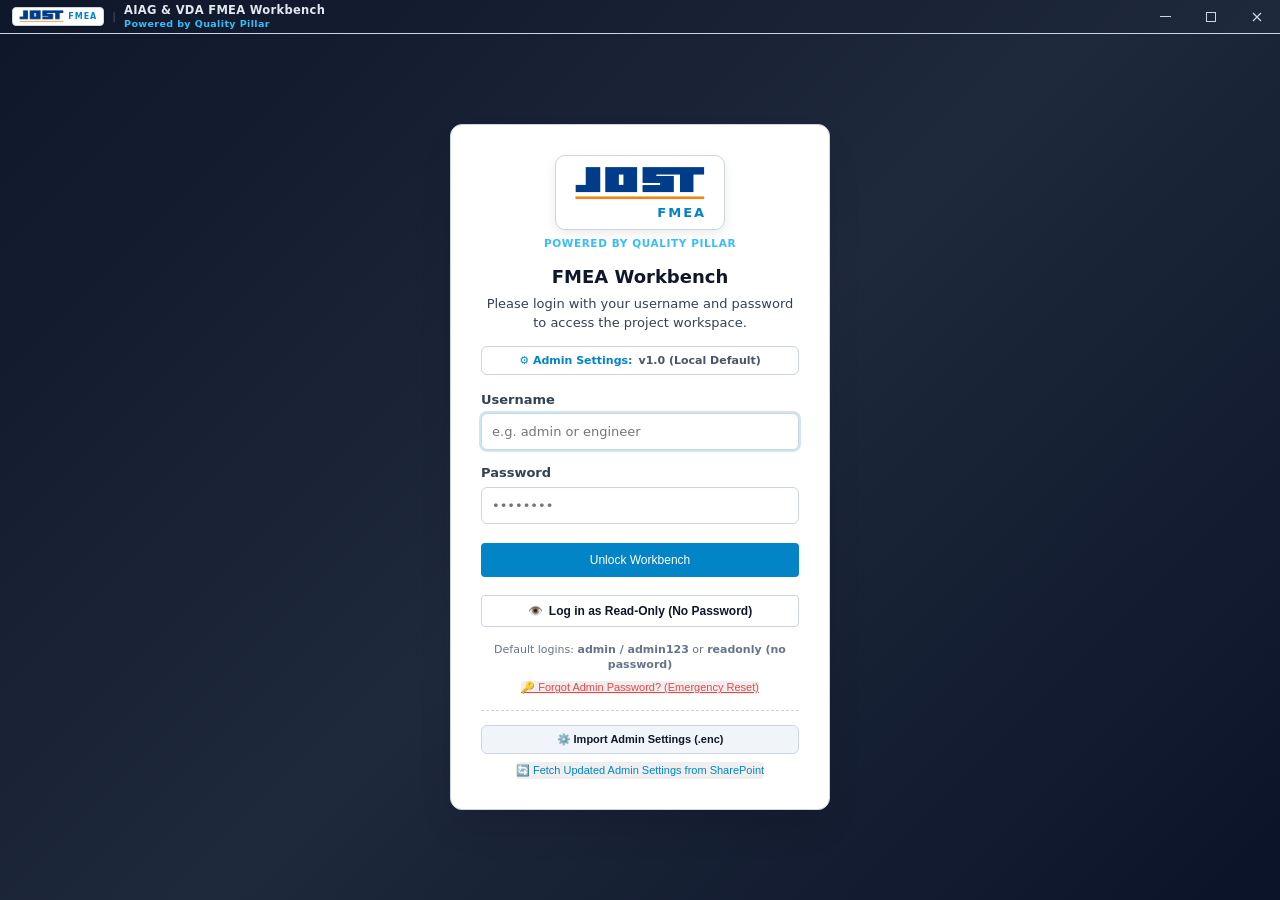
==== index.html @ 285876ce "Add files via upload new" ====
<!DOCTYPE html>
<html lang="en">

<head>
  <meta charset="UTF-8">
  <meta name="viewport" content="width=device-width, initial-scale=1.0">
  <title>FMEA Workbench — Powered by Quality Pillar</title>
  <link rel="icon" type="image/webp" href="Logo_Jost.svg.webp">
  <link rel="shortcut icon" href="Logo_Jost.svg.webp">
  <link rel="stylesheet" href="style.css">
  <!-- Local system fonts used via CSS stack for complete offline/zero-dependency operation -->
  <script>if (typeof window !== 'undefined') { window.learningToolsRuntime = window.learningToolsRuntime || {}; }</script>

  <style id="pfdDiagramStyles">
    /* Modal Layout & 3-Column Overrides */
    #processFlowDiagramModal .modal-content {
      width: 96vw !important;
      max-width: 1600px !important;
      height: 94vh !important;
      max-height: 94vh !important;
      display: flex !important;
      flex-direction: column !important;
      padding: 0 !important;
      margin: 3vh auto !important;
      border-radius: 14px !important;
      overflow: hidden !important;
      background: #0f172a !important;
      border: 1px solid #334155 !important;
      box-shadow: 0 25px 70px rgba(0, 0, 0, 0.9), 0 0 30px rgba(56, 189, 248, 0.15) !important;
    }

    #pfdModalBody {
      display: flex !important;
      flex-direction: row !important;
      flex: 1 !important;
      min-height: 0 !important;
      height: calc(94vh - 100px) !important;
      max-height: calc(94vh - 100px) !important;
      padding: 0 !important;
      margin: 0 !important;
      overflow: hidden !important;
      background: #080d1a !important;
    }

    #pfdTreeSidebar {
      width: 260px !important;
      min-width: 260px !important;
      height: 100% !important;
      max-height: 100% !important;
      display: flex !important;
      flex-direction: column !important;
      overflow: hidden !important;
      background: #0f172a !important;
      border-right: 1px solid #1e293b !important;
      flex-shrink: 0 !important;
      transition: width 0.22s ease, min-width 0.22s ease, opacity 0.2s ease;
    }

    #pfdCanvasContainer {
      flex: 1 !important;
      height: 100% !important;
      max-height: 100% !important;
      position: relative !important;
      overflow: auto !important;
      background-color: #080d1a !important;
      background-image: radial-gradient(rgba(56, 189, 248, 0.15) 1.2px, transparent 1.2px) !important;
      background-size: 24px 24px !important;
      padding: 0 !important;
      margin: 0 !important;
    }

    #pfdToolboxSidebar {
      width: 310px !important;
      min-width: 310px !important;
      height: 100% !important;
      max-height: 100% !important;
      display: flex !important;
      flex-direction: column !important;
      overflow-y: auto !important;
      background: #0f172a !important;
      border-left: 1px solid #1e293b !important;
      flex-shrink: 0 !important;
      transition: width 0.22s ease, min-width 0.22s ease, opacity 0.2s ease;
    }

    /* Core PFD Node Base: Transparent box, NO rectangular borders! */
    .pfd-step-node {
      pointer-events: auto;
      /* ensure node clicks */
      position: absolute;
      box-sizing: border-box;
      cursor: grab;
      user-select: none;
      font-family: -apple-system, BlinkMacSystemFont, 'Segoe UI', Roboto, sans-serif;
      transition: filter 0.15s ease, transform 0.1s ease;
      z-index: 5;
      display: flex;
      flex-direction: column;
      justify-content: center;
      align-items: center;
      text-align: center;
      padding: 8px 12px;
      background-size: 100% 100% !important;
      background-repeat: no-repeat !important;
      background-position: center center !important;
      border: none !important;
      background-color: transparent !important;
      box-shadow: none !important;
    }

    .pfd-step-node:active {
      cursor: grabbing;
    }

    .pfd-step-node:hover {
      filter: drop-shadow(0 4px 14px rgba(56, 189, 248, 0.5));
    }

    /* Glowing drop shadow that traces the EXACT geometric contour of the shape */
    .pfd-step-node.selected {
      filter: drop-shadow(0 0 10px #38bdf8) drop-shadow(0 0 18px rgba(56, 189, 248, 0.65)) !important;
      z-index: 10 !important;
    }

    .pfd-step-node.link-source {
      filter: drop-shadow(0 0 12px #fbbf24) drop-shadow(0 0 20px rgba(251, 191, 36, 0.85)) !important;
      animation: pfdPulse 1.2s infinite;
      z-index: 12 !important;
    }

    @keyframes pfdPulse {
      0% {
        transform: scale(1);
      }

      50% {
        transform: scale(1.02);
      }

      100% {
        transform: scale(1);
      }
    }

    /* ═══════════════════════════════════════════════════════════════════════════
     AUTHENTIC PROCESS FLOW GEOMETRIC SHAPES (From process flow.html & AIAG/ASME)
     ═══════════════════════════════════════════════════════════════════════════ */

    /* 1. Process Step / Operation: Clean Rectangle with Cyan Border */
    .pfd-shape-process {
      background-image: url('data:image/svg+xml;utf8,<svg width="100" height="100" viewBox="0 0 100 100" xmlns="http://www.w3.org/2000/svg" preserveAspectRatio="none"><rect x="1.5" y="1.5" width="97" height="97" rx="3" fill="%230c2a4a" stroke="%2338bdf8" stroke-width="2" vector-effect="non-scaling-stroke"/></svg>') !important;
      padding: 8px 12px;
    }

    /* 2. Decision: DIAMOND shape with Indigo Border */
    .pfd-shape-decision {
      background-image: url('data:image/svg+xml;utf8,<svg width="100" height="100" viewBox="0 0 100 100" xmlns="http://www.w3.org/2000/svg" preserveAspectRatio="none"><polygon points="50,2 98,50 50,98 2,50" fill="%231e1b4b" stroke="%23818cf8" stroke-width="2" vector-effect="non-scaling-stroke"/></svg>') !important;
      padding: 18px 24px !important;
    }

    /* 3. Inspection / QC: CIRCLE shape with Amber Border */
    .pfd-shape-inspection {
      background-image: url('data:image/svg+xml;utf8,<svg width="100" height="100" viewBox="0 0 100 100" xmlns="http://www.w3.org/2000/svg" preserveAspectRatio="none"><circle cx="50" cy="50" r="47" fill="%23422006" stroke="%23f59e0b" stroke-width="2" vector-effect="non-scaling-stroke"/></svg>') !important;
      padding: 16px 16px !important;
    }

    /* 4. Material Handling / Transport: BLOCK ARROW shape with Purple Border */
    .pfd-shape-materialTransfer {
      background-image: url('data:image/svg+xml;utf8,<svg width="100" height="100" viewBox="0 0 100 100" xmlns="http://www.w3.org/2000/svg" preserveAspectRatio="none"><polygon points="2,30 65,30 65,5 98,50 65,95 65,70 2,70" fill="%232e1065" stroke="%23c084fc" stroke-width="2" vector-effect="non-scaling-stroke"/></svg>') !important;
      padding: 10px 32px 10px 14px !important;
    }

    /* 5. Storage / Buffer: INVERTED TRIANGLE shape with Emerald Border */
    .pfd-shape-storage {
      background-image: url('data:image/svg+xml;utf8,<svg width="100" height="100" viewBox="0 0 100 100" xmlns="http://www.w3.org/2000/svg" preserveAspectRatio="none"><polygon points="2,4 98,4 50,96" fill="%23064e3b" stroke="%2310b981" stroke-width="2" vector-effect="non-scaling-stroke"/></svg>') !important;
      padding: 12px 18px 26px 18px !important;
    }

    /* 6. Delay / Waiting Point: D-SHAPE (flat left, curved right) with Orange Border */
    .pfd-shape-delay {
      background-image: url('data:image/svg+xml;utf8,<svg width="100" height="100" viewBox="0 0 100 100" xmlns="http://www.w3.org/2000/svg" preserveAspectRatio="none"><path d="M 2 3 L 55 3 C 80 3 98 22 98 50 C 98 78 80 97 55 97 L 2 97 Z" fill="%23431407" stroke="%23f97316" stroke-width="2" vector-effect="non-scaling-stroke"/></svg>') !important;
      padding: 10px 22px 10px 14px !important;
    }

    /* 7. Start / End Boundary (Terminator): PILL / STADIUM shape with Mint Border */
    .pfd-shape-terminator {
      background-image: url('data:image/svg+xml;utf8,<svg width="100" height="100" viewBox="0 0 100 100" xmlns="http://www.w3.org/2000/svg" preserveAspectRatio="none"><rect x="2" y="2" width="96" height="96" rx="48" fill="%23064e3b" stroke="%2334d399" stroke-width="2" vector-effect="non-scaling-stroke"/></svg>') !important;
      padding: 8px 18px !important;
    }

    /* 8. Document / SOP: WAVY BOTTOM SHEET with Slate Border */
    .pfd-shape-document {
      background-image: url('data:image/svg+xml;utf8,<svg width="100" height="100" viewBox="0 0 100 100" xmlns="http://www.w3.org/2000/svg" preserveAspectRatio="none"><path d="M 2 2 L 98 2 L 98 84 Q 74 65 50 84 Q 26 103 2 84 Z" fill="%231e293b" stroke="%2394a3b8" stroke-width="2" vector-effect="non-scaling-stroke"/></svg>') !important;
      padding: 10px 14px 18px 14px !important;
    }

    /* 9. Input / Output: PARALLELOGRAM shape with Cyan Border */
    .pfd-shape-inputoutput {
      background-image: url('data:image/svg+xml;utf8,<svg width="100" height="100" viewBox="0 0 100 100" xmlns="http://www.w3.org/2000/svg" preserveAspectRatio="none"><polygon points="18,3 98,3 82,97 2,97" fill="%23082f49" stroke="%2306b6d4" stroke-width="2" vector-effect="non-scaling-stroke"/></svg>') !important;
      padding: 10px 20px !important;
    }

    /* 10. Operator Workstation: Workstation card with Blue Border */
    .pfd-shape-operator {
      background-image: url('data:image/svg+xml;utf8,<svg width="100" height="100" viewBox="0 0 100 100" xmlns="http://www.w3.org/2000/svg" preserveAspectRatio="none"><rect x="2" y="16" width="96" height="82" rx="6" fill="%2310264b" stroke="%2360a5fa" stroke-width="2" vector-effect="non-scaling-stroke"/><circle cx="50" cy="14" r="12" fill="%231d4ed8" stroke="%2360a5fa" stroke-width="2"/></svg>') !important;
      padding: 18px 12px 10px 12px !important;
    }

    /* 11. Rework Station / Loop: Dashed Rose Border */
    .pfd-shape-rework {
      background-image: url('data:image/svg+xml;utf8,<svg width="100" height="100" viewBox="0 0 100 100" xmlns="http://www.w3.org/2000/svg" preserveAspectRatio="none"><rect x="2" y="2" width="96" height="96" rx="10" fill="%233f0e1a" stroke="%23fb7185" stroke-width="2" stroke-dasharray="6,3" vector-effect="non-scaling-stroke"/></svg>') !important;
      padding: 8px 12px !important;
    }

    /* 12. Packaging & Palletizing: Shipping Box with Stone Border */
    .pfd-shape-packaging {
      background-image: url('data:image/svg+xml;utf8,<svg width="100" height="100" viewBox="0 0 100 100" xmlns="http://www.w3.org/2000/svg" preserveAspectRatio="none"><polygon points="2,20 50,3 98,20 98,96 2,96" fill="%2327272a" stroke="%23a1a1aa" stroke-width="2" vector-effect="non-scaling-stroke"/></svg>') !important;
      padding: 16px 12px 10px 12px !important;
    }

    /* 13 & 14. Decision Branch Nodes (Yes & No) */
    .pfd-shape-Yes {
      background: #052e16 !important;
      border: 1.5px solid #22c55e !important;
      border-radius: 6px !important;
      padding: 4px 8px !important;
    }

    .pfd-shape-No {
      background: #450a0a !important;
      border: 1.5px solid #ef4444 !important;
      border-radius: 6px !important;
      padding: 4px 8px !important;
    }

    /* Resizer Corner Handle */
    .pfd-resizer {
      width: 12px;
      height: 12px;
      background: #38bdf8;
      border: 1.5px solid #0f172a;
      position: absolute;
      right: -3px;
      bottom: -3px;
      cursor: nwse-resize;
      border-radius: 3px;
      z-index: 10;
      box-shadow: 0 2px 5px rgba(0, 0, 0, 0.6);
    }

    .pfd-resizer:hover {
      background: #ffffff;
      transform: scale(1.15);
    }

    /* Tree & Palette Interactive Elements */
    .pfd-tree-item {
      padding: 7px 10px;
      border-radius: 6px;
      font-size: 11.5px;
      cursor: pointer;
      display: flex;
      align-items: center;
      justify-content: space-between;
      color: #cbd5e1;
      margin-bottom: 3px;
      transition: all 0.12s ease;
      border-left: 2px solid transparent;
    }

    .pfd-tree-item:hover {
      background: #1e293b;
      color: #38bdf8;
      border-left-color: #38bdf8;
    }

    .pfd-tree-item.active {
      background: linear-gradient(90deg, #0369a1 0%, #0284c7 100%);
      color: #ffffff;
      font-weight: 700;
      border-left-color: #38bdf8;
      box-shadow: 0 2px 8px rgba(2, 132, 199, 0.4);
    }

    .pfd-palette-btn {
      display: flex;
      align-items: center;
      gap: 8px;
      padding: 8px 10px;
      background: #1e293b;
      border: 1px solid #334155;
      border-radius: 7px;
      color: #f1f5f9;
      font-size: 11px;
      font-weight: 600;
      cursor: pointer;
      transition: all 0.15s ease;
      text-align: left;
      width: 100%;
      box-sizing: border-box;
    }

    .pfd-palette-btn:hover {
      background: #273549;
      border-color: #38bdf8;
      color: #38bdf8;
      transform: translateY(-1px);
      box-shadow: 0 4px 12px rgba(0, 0, 0, 0.4);
    }

    /* Flow Connection Arrows & Groups */
    .pfd-conn-group {
      cursor: pointer;
      pointer-events: auto;
    }

    .pfd-conn-hit-area {
      cursor: pointer;
      pointer-events: stroke !important;
    }

    .pfd-conn-line {
      cursor: pointer;
      pointer-events: stroke !important;
      transition: stroke 0.15s ease, stroke-width 0.15s ease;
    }

    .pfd-conn-group:hover .pfd-conn-line,
    .pfd-conn-group.hovered .pfd-conn-line {
      stroke: #fbbf24 !important;
      stroke-width: 3.5 !important;
    }

    .pfd-conn-line.selected {
      stroke: #f43f5e !important;
      stroke-width: 4 !important;
    }

    /* Arrow Insert-In-Between, Delete & Reverse Direction Buttons: ONLY visible on hover over connection */
    .pfd-arrow-insert-btn,
    .pfd-arrow-delete-btn,
    .pfd-arrow-reverse-btn {
      cursor: pointer;
      opacity: 0;
      pointer-events: none;
      transition: opacity 0.18s ease, filter 0.15s ease;
    }

    .pfd-conn-group:hover .pfd-arrow-insert-btn,
    .pfd-conn-group.hovered .pfd-arrow-insert-btn,
    .pfd-conn-group:hover .pfd-arrow-delete-btn,
    .pfd-conn-group.hovered .pfd-arrow-delete-btn,
    .pfd-conn-group:hover .pfd-arrow-reverse-btn,
    .pfd-conn-group.hovered .pfd-arrow-reverse-btn {
      opacity: 1 !important;
      pointer-events: auto !important;
    }

    .pfd-arrow-insert-btn circle,
    .pfd-arrow-delete-btn circle,
    .pfd-arrow-reverse-btn circle {
      transition: all 0.15s ease;
    }

    .pfd-arrow-insert-btn:hover circle,
    .pfd-arrow-reverse-btn:hover circle {
      fill: #0284c7 !important;
      stroke: #ffffff !important;
    }

    .pfd-arrow-delete-btn:hover circle {
      fill: #e11d48 !important;
      stroke: #ffffff !important;
    }

    .pfd-arrow-insert-btn:hover line,
    .pfd-arrow-reverse-btn:hover path {
      stroke: #ffffff !important;
    }

    .pfd-arrow-delete-btn:hover path,
    .pfd-arrow-delete-btn:hover line {
      stroke: #ffffff !important;
    }

    .pfd-arrow-insert-btn:hover,
    .pfd-arrow-reverse-btn:hover {
      filter: drop-shadow(0 0 8px #38bdf8);
    }

    .pfd-arrow-delete-btn:hover {
      filter: drop-shadow(0 0 8px #f43f5e);
    }

    /* When dragging elements, resizing, or panning, NEVER show connection buttons */
    body.pfd-dragging .pfd-arrow-insert-btn,
    body.pfd-dragging .pfd-arrow-delete-btn,
    body.pfd-dragging .pfd-arrow-reverse-btn,
    .pfd-dragging .pfd-arrow-insert-btn,
    .pfd-dragging .pfd-arrow-delete-btn,
    .pfd-dragging .pfd-arrow-reverse-btn {
      display: none !important;
      opacity: 0 !important;
      pointer-events: none !important;
    }
  </style>

</head>

<body>
  <!-- Dedicated Desktop App Title Bar (Draggable Window Header) -->
  <div id="customTitleBar">
    <div class="titlebar-left">
      <div class="titlebar-logo-box">
        <img src="Logo_Jost.svg.webp" alt="Client Logo" class="titlebar-logo-img" onerror="this.src='jost_logo.png'">
        <span class="titlebar-fmea-tag">FMEA</span>
      </div>
      <span class="titlebar-divider">|</span>
      <div style="display:inline-flex; flex-direction:column; line-height:1.2; justify-content:center;">
        <span class="titlebar-title-text" style="font-weight:700;">AIAG &amp; VDA FMEA Workbench</span>
        <span style="font-size:9.5px; color:#38bdf8; font-weight:600; letter-spacing:0.4px;">Powered by Quality Pillar</span>
      </div>
    </div>
    <div class="titlebar-right-controls"
      style="-webkit-app-region: no-drag !important; display: flex; align-items: center; height: 100%; position: absolute; right: 0; top: 0; z-index: 100005;">
      <button type="button" class="titlebar-win-btn" id="titlebarMinBtn" onclick="handleWindowMinimize()"
        title="Minimize">
        <svg width="11" height="1" viewBox="0 0 11 1">
          <rect width="11" height="1" fill="currentColor" />
        </svg>
      </button>
      <button type="button" class="titlebar-win-btn" id="titlebarMaxBtn" onclick="handleWindowMaximize()"
        title="Maximize">
        <svg width="10" height="10" viewBox="0 0 10 10">
          <rect width="9" height="9" x="0.5" y="0.5" fill="none" stroke="currentColor" stroke-width="1" />
        </svg>
      </button>
      <button type="button" class="titlebar-win-btn titlebar-win-close" id="titlebarCloseBtn"
        onclick="handleWindowClose()" title="Close">
        <svg width="10" height="10" viewBox="0 0 10 10">
          <line x1="1" y1="1" x2="9" y2="9" stroke="currentColor" stroke-width="1.2" />
          <line x1="9" y1="1" x2="1" y2="9" stroke="currentColor" stroke-width="1.2" />
        </svg>
      </button>
    </div>
  </div>

  <!-- App Navigation Header -->
  <header id="appHeader">

    <!-- ═══ PRIMARY NAV BAR ═══ -->
    <div class="nav-bar">

      <!-- LEFT: Logo + Brand -->
      <div class="nav-left">
        <div class="nav-logo-zone" style="display: flex; align-items: center; gap: 10px;">
          <div
            style="background: #ffffff; padding: 4px 10px; border-radius: 6px; display: inline-flex; flex-direction: column; align-items: flex-end; justify-content: center; box-shadow: 0 1px 4px rgba(0,0,0,0.1); border: 1px solid #e2e8f0;">
            <img src="Logo_Jost.svg.webp" alt="Client Logo" class="nav-logo-img"
              style="height: 20px; object-fit: contain; align-self: flex-start;" onerror="this.src='jost_logo.png'">
            <span
              style="font-size: 9px; font-weight: 900; color: #0284c7; letter-spacing: 1.5px; margin-top: 1px; line-height: 1; align-self: flex-end;">FMEA</span>
          </div>
          <div style="display:flex; flex-direction:column; line-height:1.2;">
            <span style="font-size:12px; font-weight:800; color:#f8fafc; letter-spacing:0.3px;">FMEA Workbench</span>
            <span style="font-size:9px; font-weight:700; color:#38bdf8; letter-spacing:0.4px;">⚡ Powered by Quality Pillar</span>
          </div>
        </div>
        <div class="nav-divider"></div>
      </div>

      <!-- CENTER: Menu Navigation -->
      <nav class="nav-center">

        <div class="nav-menu-item" onmouseenter="showMenu('menuFile')" onmouseleave="hideMenu('menuFile')">
          <button class="nav-menu-btn">File <span class="nav-chevron">▾</span></button>
          <div class="nav-dropdown" id="menuFile">
            <a class="nav-dd-item" onclick="openSharePointFileBrowserModal()"><span class="nav-dd-icon">☁️</span> Open
              from SharePoint</a>
            <a class="nav-dd-item" id="menuItemSave" onclick="performAutoSave('Manual Save')"><span
                class="nav-dd-icon">💾</span> Save</a>
            <a class="nav-dd-item" id="menuItemNewFile" onclick="openCreateNewSharePointFilePrompt()"><span
                class="nav-dd-icon">✨</span> New
              File on SharePoint</a>
            <div class="nav-dd-divider"></div>
            <a class="nav-dd-item" id="menuItemExportSubfiles" onclick="openSubfileExportModal()"><span
                class="nav-dd-icon">📦</span> Export
              Subfiles Package</a>
            <a class="nav-dd-item" id="menuItemImportSubfiles" onclick="triggerImportSubfilesPackage()"><span
                class="nav-dd-icon">📥</span> Import
              Subfiles Package</a>
            <div class="nav-dd-divider"></div>
            <a class="nav-dd-item" id="menuItemFormHeader" onclick="openAiagVdaHeaderModal()"><span
                class="nav-dd-icon">🏷</span> Form
              Header</a>
            <a class="nav-dd-item" id="menuItemExportPdfExcel" onclick="openExportModal()"><span
                class="nav-dd-icon">📥</span> Export PDF /
            <!-- <a class="nav-dd-item" id="menuItemExportFailureChainsPdf" onclick="exportAllFailureChainsPDF()"><span
                class="nav-dd-icon">📄</span> Export Failure Chains (PDF)</a> -->
            <!-- <a class="nav-dd-item" id="menuItemExportFunctionChainsPdf" onclick="exportAllFunctionChainsPDF()"><span
                class="nav-dd-icon">⚡</span> Export Function Chains (PDF)</a> -->

            <div class="nav-dd-divider"></div>
            <a class="nav-dd-item nav-dd-danger" id="menuItemCloseFile" onclick="closeCurrentFile()"><span
                class="nav-dd-icon">🚪</span> Close
              File</a>
          </div>
        </div>

        <div class="nav-menu-item" id="navItemAnalysis" onmouseenter="showMenu('menuAnalysis')"
          onmouseleave="hideMenu('menuAnalysis')">
          <button class="nav-menu-btn" id="navBtnAnalysis">Analysis <span class="nav-chevron">▾</span></button>
          <div class="nav-dropdown" id="menuAnalysis">
            <a class="nav-dd-item" id="navItemStructureEditor" onclick="openStructureModal()"><span
                class="nav-dd-icon">🌳</span> Structure Editor</a>
            <a class="nav-dd-item" onclick="openFunctionModal()"><span class="nav-dd-icon">⚡</span> Function
              Analysis</a>
            <a class="nav-dd-item" onclick="openFunctionalMatrixModal()"><span class="nav-dd-icon">📊</span> Functional
              Matrix</a>
            <a class="nav-dd-item" id="navItemInterfaceMatrix" onclick="openInterfaceMatrixModal()"><span
                class="nav-dd-icon">🌐</span> Interface Matrix (DFMEA)</a>
            <a class="nav-dd-item" id="navItemBoundaryDiagram" onclick="openBoundaryDiagramModal()"><span
                class="nav-dd-icon">📐</span> Boundary Diagram (DFMEA)</a>
            <a class="nav-dd-item" id="navItemProcessFlowDiagram" onclick="openProcessFlowDiagramModal()"
              style="display:none;"><span class="nav-dd-icon">🔀</span> Process Flow Diagram (PFD)</a>
            <a class="nav-dd-item" id="navItemReorderOperations" onclick="openReorderProcessStepsModal()"
              style="display:none;"><span class="nav-dd-icon">⚙️</span> Manage Process (PFMEA)</a>
            <a class="nav-dd-item" id="navItemCharacteristicsLinkage" onclick="openCharacteristicsLinkageModal()"
              style="display:none;"><span class="nav-dd-icon">🔗</span> Characteristics Linkage (PFMEA)</a>
            <a class="nav-dd-item" id="navItemControlPlan" onclick="openControlPlanModal()" style="display:none;"><span
                class="nav-dd-icon">📋</span> Process Control Plan (PFMEA)</a>
            <a class="nav-dd-item" id="navItemPokaYokeList" onclick="openPokaYokeRegisterModal()"
              style="display:none;"><span class="nav-dd-icon">🛡️</span> Master Poka-Yoke Register (PFMEA)</a>
            <a class="nav-dd-item" onclick="openAddFailureModeModal()"><span class="nav-dd-icon">⚠️</span> Add Failure
              Mode</a>
            <div class="nav-dd-divider"></div>
            <a class="nav-dd-item" onclick="openVariantModal()"><span class="nav-dd-icon">🚗</span> Variant
              Management</a>
            <a class="nav-dd-item" onclick="openPfmeaManagerModal()"><span class="nav-dd-icon">🏭</span> PFMEA
              Management</a>
            <a class="nav-dd-item" onclick="openMasterLibraryModal()"><span class="nav-dd-icon">📚</span> Master Library
              Table (System, Func, Req, Fail)</a>
          </div>
        </div>

        <div class="nav-menu-item" id="navItemRevision" onmouseenter="showMenu('menuRevision')"
          onmouseleave="hideMenu('menuRevision')">
          <button class="nav-menu-btn" id="navBtnRevision">Revisions <span class="nav-chevron">▾</span></button>
          <div class="nav-dropdown" id="menuRevision">
            <a class="nav-dd-item" id="menuItemRevisionManagement" onclick="openRevisionModal()"><span
                class="nav-dd-icon">📋</span> Revisions &amp;
              Meetings</a>
          </div>
        </div>

        <div class="nav-menu-item" id="navItemView" onmouseenter="showMenu('menuView')"
          onmouseleave="hideMenu('menuView')">
          <button class="nav-menu-btn" id="navBtnView">View <span class="nav-chevron">▾</span></button>
          <div class="nav-dropdown" id="menuView">
            <a class="nav-dd-item" onclick="openDvpViewModal()"><span class="nav-dd-icon">🧪</span> DVP &amp; Control
              Plan</a>
            <a class="nav-dd-item" onclick="openInsightsDashboardModal()"><span class="nav-dd-icon">📊</span> Risk
              Dashboard</a>
            <a class="nav-dd-item" onclick="openCharacteristicsSpecsModal()"><span class="nav-dd-icon">📋</span>
              Characteristics &amp; Specs Extract</a>
            <a class="nav-dd-item" onclick="openRatingChartModal()"><span class="nav-dd-icon">📈</span> Rating
              Charts</a>
            <a class="nav-dd-item" onclick="openDfmeaToPfmeaSyncModal()"><span class="nav-dd-icon">🔄</span> DFMEA →
              PFMEA Sync</a>
            <div class="nav-dd-divider"></div>
            <div class="nav-dd-header">UI Theme</div>
            <a class="nav-dd-item" onclick="setTheme('bright')"><span class="nav-dd-icon">☀️</span> Bright Mode</a>
            <a class="nav-dd-item" onclick="setTheme('dark')"><span class="nav-dd-icon">🌙</span> Black Ice Mode</a>
            <a class="nav-dd-item" onclick="setTheme('night-sky')"><span class="nav-dd-icon">🌌</span> Night Sky
              Mode</a>
          </div>
        </div>

        <div class="nav-menu-item" id="navItemQuality" onmouseenter="showMenu('menuQuality')"
          onmouseleave="hideMenu('menuQuality')">
          <button class="nav-menu-btn" id="navBtnQuality" style="color: #60a5fa;"><span class="nav-dd-icon"
              style="font-size: 13px;">🛡️</span> Quality Suite <span class="nav-chevron">▾</span></button>
          <div class="nav-dropdown" id="menuQuality">
            <a class="nav-dd-item" id="navQualityReview"
              onclick="safeNavigateToQuality('FailureRegister.html?view=review')"><span class="nav-dd-icon">📋</span>
              Failure Register &amp; Review</a>
            <a class="nav-dd-item" id="navQuality8D"
              onclick="safeNavigateToQuality('FailureRegister.html?view=8d')"><span class="nav-dd-icon">📑</span> 8D
              Problem Solving (D0–D8)</a>
            <a class="nav-dd-item" id="navQualityLog"
              onclick="safeNavigateToQuality('FailureRegister.html?view=log')"><span class="nav-dd-icon">➕</span> Record
              Failure Log</a>
            <div class="nav-dd-divider" id="navQualityDiv1"></div>
            <a class="nav-dd-item" id="navQualityLL" onclick="safeNavigateToQuality('LessonsLearned.html')"><span
                class="nav-dd-icon">🎓</span> Lessons Learned Knowledge Base</a>
            <div class="nav-dd-divider" id="navQualityDiv2"></div>
            <a class="nav-dd-item" id="navQualityUserRights" onclick="openUserManagementModal()"><span
                class="nav-dd-icon">👥</span> User &amp; Plant Rights</a>
            <a class="nav-dd-item" id="navQualityLocationMaster"
              onclick="RightsManagement.openLocationMasterModal()"><span class="nav-dd-icon">🏢</span> Location
              Master</a>
          </div>
        </div>

        <div class="nav-menu-item" id="menuAdminItem" onmouseenter="showMenu('menuAdmin')"
          onmouseleave="hideMenu('menuAdmin')" style="display:none;">
          <button class="nav-menu-btn nav-menu-btn--admin">Admin <span class="nav-chevron">▾</span></button>
          <div class="nav-dropdown" id="menuAdmin">
            <a class="nav-dd-item" onclick="openUserManagementModal()"><span class="nav-dd-icon">👥</span> User &amp;
              Plant Rights Management</a>
            <a class="nav-dd-item" onclick="RightsManagement.openLocationMasterModal()"><span
                class="nav-dd-icon">🏢</span> Location Master (Plants &amp; R&amp;D)</a>
            <a class="nav-dd-item" onclick="openManageFileRightsModal('ACTIVE')"><span class="nav-dd-icon">🔐</span>
              File Access Rights</a>
            <a class="nav-dd-item" onclick="openUserModal('classLib')"><span class="nav-dd-icon">🏷️</span> Class
              Library</a>
            <a class="nav-dd-item" onclick="openClassificationTaxonomyModal()"><span class="nav-dd-icon">🏷️</span>
              Master Classification Library</a>
            <a class="nav-dd-item" onclick="openUserModal('autoSaveSettings')"><span class="nav-dd-icon">☁️</span>
              Auto-Save &amp; SharePoint</a>
            <div class="nav-dd-divider"></div>
            <a class="nav-dd-item" onclick="openRevisionApprovalSettingsModal()"><span class="nav-dd-icon">🛡️</span>
              Revision Approval Settings</a>
          </div>
        </div>

      </nav>

      <!-- RIGHT: Context Controls + Save + User -->
      <div class="nav-right">
        <select id="fmeaContextSelect" class="nav-select nav-select--accent" onchange="switchFmeaContext(this.value)">
          <option value="DFMEA">🚗 DFMEA Master</option>
          <optgroup label="Process FMEAs" id="fmeaContextPfmeaOptgroup"></optgroup>
          <option value="MANAGE_PFMEAS">⚙️ Manage PFMEA...</option>
        </select>

        <button id="btnManageFileRights" class="nav-select" onclick="openManageFileRightsModal('ACTIVE')"
          title="Manage User Access Rights for this FMEA file"
          style="background:linear-gradient(180deg, #1e293b 0%, #0f172a 100%); color:#38bdf8; border:1px solid #0284c7; border-radius:6px; cursor:pointer; font-weight:600; padding:0 10px; height:26px; display:inline-flex; align-items:center; gap:5px; box-shadow:0 1px 3px rgba(2,132,199,0.2); transition:all 0.15s ease;">
          🔐 File Rights
        </button>

        <span id="activeFmeaAccessBadge" style="display:none;"></span>

        <!-- Save Status Badge Indicator -->
        <div id="saveStatusBadge" class="save-status-badge save-status-badge--saved"
          onclick="performAutoSave('Manual Save')" title="Save Status (Click to Save)">
          <span class="save-status-dot"></span>
          <span id="saveStatusBadgeText" class="save-status-text">✓ Saved</span>
        </div>

        <button id="manualHeaderSaveBtn" class="nav-save-btn" onclick="performAutoSave('Manual Save')"
          title="Save current file (Ctrl+S)">
          💾 Save
        </button>

        <button id="themeToggleBtn" class="nav-save-btn" onclick="toggleTheme()" title="Toggle Bright / Black Ice Theme"
          style="background: linear-gradient(135deg, #0284c7 0%, #2563eb 100%); color: #fff; border: 1px solid #38bdf8; font-weight: 700; display: inline-flex; align-items: center; gap: 5px; height: 26px; padding: 0 12px; border-radius: 6px; box-shadow: 0 2px 6px rgba(2,132,199,0.35); transition: all 0.15s ease;">
          <span id="themeToggleIcon">☀️</span> <span id="themeToggleText">Bright</span>
        </button>

        <!-- Revision Approval Notification Bell -->
        <div class="nav-menu-item nav-bell-container" id="navNotificationBellContainer"
          onmouseenter="showMenu('menuNotifications')" onmouseleave="hideMenu('menuNotifications')">
          <button class="nav-bell-btn" id="navNotificationBellBtn" onclick="toggleNotificationDropdown()"
            title="Pending Revision Approvals & Action Items">
            <span class="nav-bell-icon" style="font-size:14px;">🔔</span>
            <span id="navNotificationBadge" class="nav-notification-badge" style="display:none;">0</span>
          </button>
          <div class="nav-dropdown nav-dropdown--right nav-notification-dropdown" id="menuNotifications"
            style="width:360px; max-height:480px; overflow:hidden; display:none; flex-direction:column; padding:0; z-index:1100;">
            <div class="nav-notif-header"
              style="padding:10px 14px; background:var(--bg-modal-header, #0f172a); color:#fff; font-size:13px; font-weight:700; display:flex; justify-content:space-between; align-items:center; border-bottom:1px solid rgba(255,255,255,0.1);">
              <span>🔔 Pending Approval Tasks</span>
              <span id="navNotifCountLabel" class="badge"
                style="background:#0284c7; color:#fff; font-size:10px; padding:2px 7px; border-radius:10px;">0
                pending</span>
            </div>
            <div id="navNotifListContainer" style="overflow-y:auto; max-height:380px; padding:6px;">
              <!-- Dynamic pending items -->
            </div>
            <div class="nav-notif-footer"
              style="padding:8px 12px; background:var(--bg-modal-footer, #f1f5f9); border-top:1px solid #cbd5e1; text-align:center; font-size:11px;">
              <a href="javascript:void(0)" onclick="openAllSharedApprovalLogsModal()"
                style="color:#0284c7; font-weight:600; text-decoration:none;">📜 View All Audit &amp; Approval Logs</a>
            </div>
          </div>
        </div>

        <div class="nav-vr"></div>

        <!-- User Menu -->
        <div class="nav-menu-item" onmouseenter="showMenu('menuUser')" onmouseleave="hideMenu('menuUser')">
          <button class="nav-user-btn" id="userAvatarBtn">
            <span class="nav-user-avatar">👤</span>
            <span id="currentUserLabel">Not Logged In</span>
            <span class="nav-chevron" style="font-size:9px; opacity:0.6;">▾</span>
          </button>
          <div class="nav-dropdown nav-dropdown--right" id="menuUser">
            <div id="userMenuInfo" class="nav-dd-header">Not logged in</div>
            <a class="nav-dd-item" onclick="openChangePasswordModal()"><span class="nav-dd-icon">🔑</span> Change
              Password</a>
            <div class="nav-dd-divider"></div>
            <a class="nav-dd-item nav-dd-danger" onclick="logout()"><span class="nav-dd-icon">🚪</span> Logout</a>
          </div>
        </div>
      </div>

    </div>

    <!-- ═══ SECONDARY CONTEXT BAR ═══ -->
    <div class="nav-context-bar" id="navContextBar" style="display:none;">
      <div class="nav-context-left">
        <label class="nav-ctx-label">Variant</label>
        <select id="variantSelect" class="nav-ctx-select" onchange="handleVariantChange()">
          <option value="ALL">All Variants</option>
        </select>
        <span class="nav-ctx-sep"></span>
        <label class="nav-ctx-label">Rev</label>
        <span id="headerRevBadge" class="nav-rev-badge" onclick="openRevisionModal()" style="cursor:pointer;"
          title="Click to manage or switch revisions">No Revision</span>
      </div>
      <div class="nav-context-right" style="display:flex; align-items:center; gap:8px;">
        <button id="btnControlPlan" class="nav-btn" onclick="openControlPlanModal()"
          title="AIAG-VDA Process Control Plan"
          style="display:none; height:22px; font-size:11px; font-weight:700; padding:0 10px; border-radius:5px; background:linear-gradient(135deg, #0284c7 0%, #2563eb 100%); color:#ffffff; border:1px solid #38bdf8; cursor:pointer; outline:none; transition:all 0.15s ease; box-shadow:0 0 8px rgba(2,132,199,0.35); align-items:center; gap:5px;"><span>📋
            Control Plan</span></button>
        <button id="btnPokaYokeList" class="nav-btn" onclick="openPokaYokeRegisterModal()"
          title="Master Poka-Yoke & Error-Proofing Register"
          style="display:none; height:22px; font-size:11px; font-weight:700; padding:0 8px; border-radius:5px; background:linear-gradient(135deg, #059669 0%, #0d9488 100%); color:#ffffff; border:1px solid #10b981; cursor:pointer; outline:none; transition:all 0.15s ease; box-shadow:0 0 8px rgba(16,185,129,0.35); align-items:center; gap:5px;"><span>🛡️
            Poka-Yoke</span></button>
        <button id="btnCharacteristicsLinkage" class="nav-btn" onclick="openCharacteristicsLinkageModal()"
          title="PFMEA - DFMEA Characteristics Linkage Tool & Traceability Matrix"
          style="display:none; height:22px; font-size:11px; font-weight:700; padding:0 10px; border-radius:5px; background:linear-gradient(135deg, #059669 0%, #0d9488 100%); color:#ffffff; border:1px solid #10b981; cursor:pointer; outline:none; transition:all 0.15s ease; box-shadow:0 0 8px rgba(16,185,129,0.35); align-items:center; gap:5px;">
          <span>🔗 Characteristics Linkage</span>
        </button>
        <select id="methodologyModeSelect" class="nav-select nav-select--sm"
          onchange="switchMethodologyMode(this.value)"
          title="Methodology Scoring Mode (AIAG RPN vs. AIAG-VDA Action Priority)"
          style="height:22px; font-size:11px; font-weight:700; padding:0 8px; border-radius:5px; background:#1e293b; color:#38bdf8; border:1px solid #334155; cursor:pointer; outline:none; transition:all 0.15s ease;">
          <option value="AIAG">AIAG (RPN)</option>
          <option value="AIAG-VDA">AIAG-VDA (AP)</option>
        </select>
        <label id="lblViewCompleteFmea"
          style="display:inline-flex; align-items:center; gap:6px; font-size:11px; color:#cbd5e1; cursor:pointer; user-select:none; font-weight:600; padding:2px 8px; border-radius:5px; background:rgba(30,41,59,0.6); border:1px solid #334155; transition:all 0.15s ease;"
          title="When checked, displays all FMEA tree data in the table grid for editing">
          <input type="checkbox" id="chkViewCompleteFmea" onchange="toggleViewCompleteFmea(this.checked)"
            style="cursor:pointer; accent-color:#0284c7; width:13px; height:13px;">
          <span>View Complete FMEA</span>
        </label>
        <span id="fmeaContextModeBadge" class="nav-mode-badge">🚗 Mode: DFMEA Master</span>
        <span id="pfmeaDfmeaBaselineBadge" class="nav-mode-badge" onclick="openActivePfmeaBaselineSettings()"
          style="display:none; cursor:pointer; background:#1e3a8a; color:#bfdbfe; border:1px solid #3b82f6; font-size:11px; font-weight:700; padding:2px 8px; border-radius:4px; align-items:center; gap:4px;"
          title="Click to configure DFMEA source baseline for active PFMEA">🚗 DFMEA Baseline</span>
        <button id="pfmeaDriftAlertBtn" class="nav-btn" onclick="openActivePfmeaRebaselineWizard()"
          style="display:none; height:22px; font-size:11px; font-weight:700; padding:0 8px; border-radius:5px; background:linear-gradient(135deg, #dc2626 0%, #b91c1c 100%); color:#ffffff; border:1px solid #ef4444; cursor:pointer; outline:none; transition:all 0.15s ease; box-shadow:0 0 8px rgba(220,38,38,0.4); align-items:center; gap:4px;"
          title="Newer approved DFMEA frozen baseline detected. Click to review deltas and re-baseline.">⚠️ DFMEA Drift
          Available</button>
      </div>
    </div>

    <!-- ═══ FILE CONCURRENCY & LOCK STATUS BANNER ═══ -->
    <div id="wbLockStatusBanner" class="wb-lock-banner" style="display: none;">
      <div class="wb-lock-banner-left">
        <span id="wbLockBannerIcon" class="wb-lock-icon">🔒</span>
        <span id="wbLockBannerText" class="wb-lock-text">File is currently open in Read-Only Mode.</span>
      </div>
      <div class="wb-lock-banner-right" id="wbLockBannerActions">
        <button id="wbLockTakeoverBtn" class="wb-lock-btn wb-lock-btn--takeover" style="display:none;"
          onclick="handleManualLockTakeover()">
          ⚡ Take Over Edit Access
        </button>
        <button id="wbLockSaveCopyBtn" class="wb-lock-btn wb-lock-btn--copy" style="display:none;"
          onclick="handleSaveCopyAsDraft()">
          💾 Save Local Copy As...
        </button>
        <button id="wbLockDismissBtn" class="wb-lock-btn wb-lock-btn--dismiss" onclick="dismissLockBanner()">✕</button>
      </div>
    </div>

    <input type="file" id="jsonFileInput" accept=".json,.qp,.qs,.jost,.qpfmea" style="display:none" onchange="loadJSON(event)">
  </header>
  <div id="fmeaLessonLearnedAlertBanner"
    style="display:none; background:#eff6ff; border-bottom:1px solid #bfdbfe; color:#1e40af; padding:8px 24px; font-size:12px; justify-content:space-between; align-items:center; box-shadow:0 1px 3px rgba(0,0,0,0.05); z-index:999; position:relative;">
  </div>


  <style>
    /* ═══════════════════════════════════════════
       FILE CONCURRENCY & LOCK BANNER
    ═══════════════════════════════════════════ */
    .wb-lock-banner {
      display: flex;
      align-items: center;
      justify-content: space-between;
      padding: 6px 16px;
      font-size: 12px;
      font-weight: 600;
      transition: all 0.25s ease;
      z-index: 100;
      box-shadow: 0 2px 8px rgba(0, 0, 0, 0.25);
      border-bottom: 1px solid rgba(0, 0, 0, 0.2);
    }

    .wb-lock-banner--readonly {
      background: linear-gradient(90deg, #78350f 0%, #451a03 100%);
      border-color: #f59e0b;
      color: #fef3c7;
    }

    .wb-lock-banner--takeover {
      background: linear-gradient(90deg, #064e3b 0%, #022c22 100%);
      border-color: #10b981;
      color: #d1fae5;
    }

    .wb-lock-banner--idle {
      background: linear-gradient(90deg, #713f12 0%, #3b1d04 100%);
      border-color: #eab308;
      color: #fef08a;
    }

    .wb-lock-banner-left {
      display: flex;
      align-items: center;
      gap: 10px;
    }

    .wb-lock-icon {
      font-size: 16px;
      flex-shrink: 0;
    }

    .wb-lock-text {
      line-height: 1.4;
    }

    .wb-lock-banner-right {
      display: flex;
      align-items: center;
      gap: 8px;
    }

    .wb-lock-btn {
      padding: 4px 12px;
      font-size: 11.5px;
      font-weight: 700;
      border-radius: 5px;
      cursor: pointer;
      border: 1px solid transparent;
      display: inline-flex;
      align-items: center;
      gap: 6px;
      transition: all 0.15s ease;
    }

    .wb-lock-btn--takeover {
      background: #10b981;
      color: #ffffff;
      border-color: #34d399;
    }

    .wb-lock-btn--takeover:hover {
      background: #059669;
    }

    .wb-lock-btn--copy {
      background: #3b82f6;
      color: #ffffff;
      border-color: #60a5fa;
    }

    .wb-lock-btn--copy:hover {
      background: #2563eb;
    }

    .wb-lock-btn--dismiss {
      background: transparent;
      color: rgba(255, 255, 255, 0.7);
      border: none;
      font-size: 14px;
      padding: 2px 6px;
    }

    .wb-lock-btn--dismiss:hover {
      color: #ffffff;
    }

    /* ═══════════════════════════════════════════
       PROFESSIONAL NAVIGATION SYSTEM
    ═══════════════════════════════════════════ */
    #appHeader {
      display: flex;
      flex-direction: column;
      font-family: 'Inter', 'Segoe UI', system-ui, sans-serif;
      user-select: none;
    }

    /* PRIMARY BAR */
    .nav-bar {
      display: flex;
      align-items: center;
      height: 36px;
      background: #0f172a;
      border-bottom: 1px solid #1e293b;
      padding: 0;
      /* box-shadow: 0 1px 0 rgba(255, 255, 255, 0.04), 0 4px 16px rgba(0, 0, 0, 0.4); */
    }

    /* Logo */
    .nav-left {
      display: none;
      align-items: center;
      flex-shrink: 0;
      height: 100%;
    }

    .nav-logo-zone {
      display: flex;
      align-items: center;
      gap: 10px;
      padding: 0 20px;
      height: 100%;
    }

    .nav-logo-img {
      height: 28px;
      width: auto;
      object-fit: contain;
    }

    .nav-brand-text {
      display: flex;
      flex-direction: column;
      line-height: 1.15;
    }

    .nav-brand-name {
      font-size: 13px;
      font-weight: 800;
      color: #f8fafc;
      letter-spacing: 0.5px;
    }

    .nav-brand-sub {
      font-size: 9.5px;
      font-weight: 500;
      color: #38bdf8;
      letter-spacing: 1px;
      text-transform: uppercase;
    }

    .nav-divider {
      width: 1px;
      height: 28px;
      background: #1e293b;
      margin: 0 4px;
      flex-shrink: 0;
    }

    /* Center nav */
    .nav-center {
      display: flex;
      align-items: center;
      height: 100%;
      flex: 1;
      padding-left: 4px;
    }

    .nav-menu-item {
      position: relative;
      height: 100%;
      display: flex;
      align-items: center;
    }

    .nav-menu-btn {
      background: transparent;
      border: none;
      color: #94a3b8;
      font-size: 13px;
      font-weight: 500;
      font-family: inherit;
      padding: 0 16px;
      height: 100%;
      cursor: pointer;
      white-space: nowrap;
      display: flex;
      align-items: center;
      gap: 5px;
      transition: color 0.15s, background 0.15s;
      border-bottom: 2px solid transparent;
      letter-spacing: 0.1px;
    }

    .nav-menu-btn:hover {
      color: #f1f5f9;
      background: rgba(255, 255, 255, 0.05);
      border-bottom-color: #3b82f6;
    }

    .nav-menu-btn--admin {
      color: #fbbf24;
    }

    .nav-menu-btn--admin:hover {
      border-bottom-color: #fbbf24;
    }

    .nav-chevron {
      font-size: 10px;
      opacity: 0.5;
      margin-top: 1px;
    }

    /* Dropdown */
    .nav-dropdown {
      display: none;
      position: absolute;
      top: calc(100% + 1px);
      left: 0;
      min-width: 220px;
      background: #0f172a;
      border: 1px solid #1e293b;
      border-radius: 8px;
      box-shadow: 0 8px 32px rgba(0, 0, 0, 0.6), 0 0 0 1px rgba(255, 255, 255, 0.03);
      z-index: 9999;
      padding: 6px;
      animation: navDropIn 0.12s ease;
    }

    .nav-dropdown--right {
      left: auto;
      right: 0;
    }

    @keyframes navDropIn {
      from {
        opacity: 0;
        transform: translateY(-4px);
      }

      to {
        opacity: 1;
        transform: translateY(0);
      }
    }

    .nav-dd-item {
      display: flex;
      align-items: center;
      gap: 8px;
      padding: 8px 10px;
      color: #94a3b8;
      font-size: 12.5px;
      font-family: inherit;
      border-radius: 5px;
      cursor: pointer;
      transition: background 0.1s, color 0.1s;
      white-space: nowrap;
      text-decoration: none;
    }

    .nav-dd-item:hover {
      background: #1e293b;
      color: #f1f5f9;
    }

    .nav-dd-item.nav-dd-danger {
      color: #f87171;
    }

    .nav-dd-item.nav-dd-danger:hover {
      background: rgba(248, 113, 113, 0.1);
      color: #fca5a5;
    }

    .nav-dd-icon {
      font-size: 13px;
      width: 18px;
      text-align: center;
      flex-shrink: 0;
    }

    .nav-dd-divider {
      height: 1px;
      background: #1e293b;
      margin: 4px 0;
    }

    .nav-dd-header {
      padding: 8px 10px;
      color: #475569;
      font-size: 11px;
      border-bottom: 1px solid #1e293b;
      margin-bottom: 4px;
    }

    /* Right controls */
    .nav-right {
      display: flex;
      align-items: center;
      gap: 8px;
      padding: 0 16px;
      flex-shrink: 0;
    }

    .nav-select {
      background: #1e293b;
      color: #e2e8f0;
      border: 1px solid #334155;
      border-radius: 6px;
      padding: 0 10px;
      font-size: 11.5px;
      font-family: inherit;
      font-weight: 500;
      height: 24px;
      cursor: pointer;
      transition: border-color 0.15s;
      outline: none;
      appearance: auto;
    }

    .nav-select:hover,
    .nav-select:focus {
      border-color: #3b82f6;
    }

    .nav-select--accent {
      border-color: #3b82f6;
      color: #bfdbfe;
      font-weight: 600;
    }

    select option,
    select optgroup {
      background-color: #1e293b !important;
      color: #f8fafc !important;
    }

    .nav-select option,
    .nav-ctx-select option {
      background-color: #0f172a !important;
      color: #f8fafc !important;
    }

    body.bright-mode select option,
    body.bright-mode select optgroup,
    body.bright-mode .nav-select option,
    body.bright-mode .nav-ctx-select option {
      background-color: #ffffff !important;
      color: #0f172a !important;
    }

    .nav-save-btn {
      background: #1d4ed8;
      color: #eff6ff;
      border: none;
      border-radius: 6px;
      padding: 0 14px;
      height: 24px;
      font-size: 12px;
      font-weight: 600;
      font-family: inherit;
      cursor: pointer;
      white-space: nowrap;
      transition: background 0.15s, box-shadow 0.15s;
      box-shadow: 0 1px 3px rgba(29, 78, 216, 0.4);
    }

    .nav-save-btn:hover {
      background: #2563eb;
      box-shadow: 0 2px 8px rgba(37, 99, 235, 0.5);
    }

    .nav-save-btn:active {
      background: #1e40af;
      transform: translateY(0);
    }

    #wb3BtnChatCompanion:hover {
      background: linear-gradient(135deg, rgba(14, 165, 233, 0.3) 0%, rgba(2, 132, 199, 0.45) 100%) !important;
      box-shadow: 0 3px 10px rgba(56, 189, 248, 0.35) !important;
      transform: translateY(-1px);
    }

    #wb3BtnAutoPilot:hover {
      background: linear-gradient(135deg, #047857 0%, #059669 100%) !important;
      box-shadow: 0 4px 12px rgba(16, 185, 129, 0.5) !important;
      transform: translateY(-1px);
    }

    #wb3BtnRunStepOnly:hover {
      background: linear-gradient(135deg, #0369a1 0%, #0284c7 100%) !important;
      box-shadow: 0 4px 12px rgba(14, 165, 233, 0.5) !important;
      transform: translateY(-1px);
    }

    #wb3BtnChatCompanion:active,
    #wb3BtnAutoPilot:active,
    #wb3BtnRunStepOnly:active {
      transform: translateY(0);
    }

    /* SAVE STATUS BADGE INDICATOR */
    .save-status-badge {
      display: inline-flex;
      align-items: center;
      gap: 6px;
      padding: 4px 10px;
      border-radius: 14px;
      font-size: 11px;
      font-weight: 600;
      cursor: pointer;
      transition: all 0.2s ease;
      user-select: none;
      border: 1px solid transparent;
      margin-right: 4px;
      white-space: nowrap;
      height: 26px;
      box-sizing: border-box;
    }

    .save-status-dot {
      width: 7px;
      height: 7px;
      border-radius: 50%;
      display: inline-block;
      flex-shrink: 0;
      transition: all 0.2s ease;
    }

    /* SAVED STATE */
    .save-status-badge--saved {
      background: rgba(16, 185, 129, 0.12);
      color: #34d399;
      border-color: rgba(52, 211, 153, 0.3);
    }

    .save-status-badge--saved .save-status-dot {
      background-color: #10b981;
      box-shadow: 0 0 6px rgba(16, 185, 129, 0.6);
    }

    .save-status-badge--saved:hover {
      background: rgba(16, 185, 129, 0.22);
      border-color: rgba(52, 211, 153, 0.5);
    }

    /* UNSAVED / EDITED STATE */
    .save-status-badge--unsaved {
      background: rgba(245, 158, 11, 0.15);
      color: #fbbf24;
      border-color: rgba(251, 191, 36, 0.4);
      animation: pulseAmber 2.2s infinite ease-in-out;
    }

    .save-status-badge--unsaved .save-status-dot {
      background-color: #f59e0b;
      box-shadow: 0 0 8px rgba(245, 158, 11, 0.8);
    }

    .save-status-badge--unsaved:hover {
      background: rgba(245, 158, 11, 0.25);
      border-color: rgba(251, 191, 36, 0.6);
    }

    /* SAVING STATE */
    .save-status-badge--saving {
      background: rgba(59, 130, 246, 0.15);
      color: #60a5fa;
      border-color: rgba(96, 165, 250, 0.4);
    }

    .save-status-badge--saving .save-status-dot {
      background-color: #3b82f6;
      animation: savePulse 0.8s infinite ease-in-out;
    }

    @keyframes pulseAmber {
      0% {
        box-shadow: 0 0 0 0 rgba(245, 158, 11, 0.4);
      }

      70% {
        box-shadow: 0 0 0 6px rgba(245, 158, 11, 0);
      }

      100% {
        box-shadow: 0 0 0 0 rgba(245, 158, 11, 0);
      }
    }

    @keyframes savePulse {
      0% {
        transform: scale(0.8);
        opacity: 0.5;
      }

      50% {
        transform: scale(1.25);
        opacity: 1;
      }

      100% {
        transform: scale(0.8);
        opacity: 0.5;
      }
    }

    .nav-vr {
      width: 1px;
      height: 24px;
      background: #1e293b;
      flex-shrink: 0;
    }

    .nav-user-btn {
      display: flex;
      align-items: center;
      gap: 7px;
      background: rgba(255, 255, 255, 0.05);
      border: 1px solid #1e293b;
      border-radius: 20px;
      color: #94a3b8;
      font-size: 12px;
      font-family: inherit;
      font-weight: 500;
      padding: 0 12px;
      height: 24px;
      cursor: pointer;
      transition: all 0.15s;
      white-space: nowrap;
    }

    .nav-user-btn:hover {
      background: rgba(255, 255, 255, 0.09);
      color: #e2e8f0;
      border-color: #334155;
    }

    .nav-user-avatar {
      font-size: 14px;
    }

    /* SECONDARY CONTEXT BAR */
    .nav-context-bar {
      display: flex;
      align-items: center;
      justify-content: space-between;
      height: 30px;
      background: #0a0f1e00;
      border-bottom: 1px solid #0f172a;
      padding: 0 16px;
      box-shadow: inset 0 -1px 0 rgb(80 96 121 / 30%);
    }

    .nav-context-left {
      display: flex;
      align-items: center;
      gap: 8px;
    }

    .nav-context-right {
      display: flex;
      align-items: center;
    }

    .nav-ctx-label {
      font-size: 10px;
      font-weight: 600;
      color: #388aff;
      letter-spacing: 0.8px;
      text-transform: uppercase;
      font-family: inherit;
    }

    .nav-ctx-select {
      background: transparent;
      color: #ffffff;
      border: none;
      border-radius: 4px;
      font-size: 11px;
      font-family: inherit;
      height: 22px;
      padding: 0 4px;
      cursor: pointer;
      outline: none;
    }

    .nav-ctx-select:hover {
      color: #94a3b8;
    }

    .nav-ctx-sep {
      width: 1px;
      height: 14px;
      background: #1e293b;
    }

    .nav-rev-badge {
      background: rgba(254, 240, 138, 0.1);
      color: #ca8a04;
      border: 1px solid rgba(202, 138, 4, 0.2);
      font-size: 10px;
      font-weight: 600;
      padding: 1px 8px;
      border-radius: 10px;
      font-family: inherit;
    }

    .nav-mode-badge {
      background: rgba(59, 130, 246, 0.12);
      color: #60a5fa;
      border: 1px solid rgba(59, 130, 246, 0.2);
      font-size: 10px;
      font-weight: 700;
      padding: 2px 10px;
      border-radius: 10px;
      letter-spacing: 0.3px;
      font-family: inherit;
    }
  </style>

  <script>
    function showMenu(id) {
      document.querySelectorAll('.nav-dropdown').forEach(m => {
        if (m.id !== id) m.style.display = 'none';
      });
      const el = document.getElementById(id);
      if (el) el.style.display = 'block';
    }
    function hideMenu(id) {
      setTimeout(() => {
        const el = document.getElementById(id);
        const btn = el && el.previousElementSibling;
        if (el && !el.matches(':hover') && !(btn && btn.matches(':hover'))) {
          el.style.display = 'none';
        }
      }, 150);
    }
  </script>


  <!-- Main Content Layout -->
  <div id="appWorkspaceWrapper" style="display: flex;">
    <div class="app-layout">
      <!-- Sidebar: Structure Tree Navigation -->
      <!-- Re-open tab (shown when sidebar is collapsed) -->
      <div id="treeSidebarReopenTab" class="sidebar-reopen-tab" onclick="toggleTreeSidebar()"
        title="Expand System Hierarchy">
        <span>▶</span><span class="sidebar-reopen-label">🌳 Tree</span>
      </div>
      <aside class="sidebar" id="treeSidebarAside" style="display: none;">
        <div class="sidebar-header" style="display:flex; justify-content:space-between; align-items:center;">
          <h3 id="sidebarTreeHeaderTitle" style="margin:0;">System Hierarchy</h3>
          <div style="display:flex; gap:4px; align-items:center;">

            <button id="sidebarNetLinkerBtn" class="btn btn-sm"
              style="background:#7c3aed; color:#fff; font-size:10px; padding:2px 6px; font-weight:700;"
              onclick="openAiFailureNetworkModal()" title="Open AI Failure Network Linker">🔗 AI Network</button>
            <button id="sidebarDiagramBtn" class="btn btn-sm btn-outline-primary"
              style="font-size:10px; padding:2px 6px; display:none;" onclick="openActiveDiagramModal()"
              title="Open Diagram Editor (Boundary Diagram for DFMEA / PFD for PFMEA)">📐 Diagram</button>
            <button class="btn-icon" onclick="renderTreeSidebar()" title="Refresh Tree">🔄</button>
            <button class="sidebar-collapse-btn" id="treeSidebarCollapseBtn" onclick="toggleTreeSidebar()"
              title="Collapse sidebar">◀</button>
          </div>
        </div>
        <div id="sidebarTreeContainer" class="tree-container">
          <!-- Dynamic Tree Content -->
        </div>
      </aside>

      <!-- Secondary Sidebar: Process Steps (Operations) Navigation for PFMEA -->
      <!-- Re-open tab (shown when operations sidebar is collapsed) -->
      <div id="procSidebarReopenTab" class="sidebar-reopen-tab sidebar-reopen-tab--green"
        onclick="toggleProcessSidebar()" title="Expand Operations">
        <span>▶</span><span class="sidebar-reopen-label">⚙️ Ops</span>
      </div>
      <aside id="sidebarProcessContainer" class="sidebar process-sidebar collapsed"
        style="width:260px; min-width:240px; max-width:320px; border-right:1px solid #1e293b; background:#0c1322; flex-shrink:0; flex-direction:column; overflow:hidden;">
        <div class="sidebar-header"
          style="display:flex; justify-content:space-between; align-items:center; background:linear-gradient(180deg, #131d33 0%, #0c1322 100%); border-bottom:1px solid #1e293b; padding:7px 10px; height:38px; box-sizing:border-box;">
          <div style="display:flex; align-items:center; gap:6px;">
            <h3
              style="margin:0; font-size:11.5px; font-weight:800; color:#34d399; text-transform:uppercase; letter-spacing:0.05em; display:flex; align-items:center; gap:4px;">
              <span>⚙️</span> OPERATIONS
            </h3>
          </div>
          <div style="display:flex; gap:4px; align-items:center;">
            <button type="button" class="proc-header-btn proc-btn-add"
              onclick="openAddProcessStepModal(selectedStructureId)" title="Add Process Step under Selected Element">
              <span style="font-size:11px; font-weight:900;">+</span> Op
            </button>
            <button type="button" class="proc-header-btn" onclick="openReorderProcessStepsModal()"
              title="Manage / Reorder Operations">⚙️</button>
            <button type="button" class="proc-header-btn" onclick="renderProcessSidebar()"
              title="Refresh Operations">🔄</button>
            <button class="sidebar-collapse-btn sidebar-collapse-btn--green" id="procSidebarCollapseBtn"
              onclick="toggleProcessSidebar()" title="Collapse Operations sidebar">◀</button>
          </div>
        </div>
        <div style="padding:6px 10px; border-bottom:1px solid #1e293b;">
          <input id="sidebarProcessSearchInput" type="text" placeholder="Filter operations..."
            oninput="filterProcessSidebar(this.value)"
            style="width:100%; background:#070b14; border:1px solid #334155; border-radius:4px; color:#f8fafc; font-size:11px; padding:4px 8px; outline:none;" />
        </div>
        <div id="sidebarProcessList" class="tree-container" style="flex:1; overflow-y:auto; padding:6px;">
          <!-- Dynamic Process Steps Content -->
        </div>
      </aside>

      <!-- Main Workspace: FMEA Matrix Table -->
      <main class="main-content">
        <div class="workspace-toolbar" style="display:none; justify-content:space-between; align-items:center;">
          <div class="selected-node-info">
            <span class="label">Focused Structure Element:</span>
            <span id="focusedNodeName" class="badge">None Selected (Showing Full Tree)</span>
          </div>
          <div class="toolbar-actions" style="display:flex; gap:8px; align-items:center;">
            <!-- Unified Workbench Selector & Open Button -->
            <div id="globalWorkbenchContainer"
              style="display:inline-flex; align-items:center; gap:6px; background:#0f172a; padding:2px 8px; border-radius:6px; border:1px solid #334155; box-shadow:0 1px 3px rgba(0,0,0,0.2);">
              <span
                style="font-size:11px; font-weight:700; color:#94a3b8; display:inline-flex; align-items:center; gap:3px;">
                <span>⚡</span> Workbench:
              </span>
              <select id="globalWorkbenchSelect"
                style="background:#1e293b; color:#38bdf8; border:1px solid #0284c7; border-radius:5px; font-size:11.5px; font-weight:700; height:24px; padding:0 6px; cursor:pointer; outline:none;"
                title="Select AI Workbench Version to Open">
                <option value="wb4" selected>📐 AI Workbench 4.0 (Drawing-Driven DFMEA)</option>
                <option value="wb3">⚡ AI Workbench 3.0 (Micro-Step DFMEA)</option>
                <option value="wb2">✨ AI Workbench 2.0 (DFMEA Wizard)</option>
                <option value="wb1">🤖 AI Workbench 1.0 (Standard)</option>
              </select>
              <button id="btnOpenSelectedWorkbench" class="btn btn-sm"
                style="background:linear-gradient(135deg, #0284c7 0%, #0ea5e9 100%); color:#fff; font-weight:800; font-size:11px; height:24px; padding:0 10px; border-radius:5px; border:none; display:inline-flex; align-items:center; gap:4px; cursor:pointer; box-shadow:0 2px 6px rgba(14,165,233,0.35);"
                onclick="openSelectedWorkbench()" title="Open selected AI Workbench">
                ▶ Open
              </button>
            </div>
            <button id="btnToolbarAiNetLinker" class="btn btn-sm"
              style="background:#7c3aed; color:#fff; font-weight:700; display:inline-flex; align-items:center; gap:5px; box-shadow:0 2px 6px rgba(124,58,237,0.4);"
              onclick="openAiFailureNetworkModal()"
              title="Open AI Failure Network Linker (Effects & Causes across FMEAs)">
              🔗 AI Failure Network Linker
            </button>
            <button id="btnToolbarAiPackageGenerator" class="btn btn-sm"
              style="background:linear-gradient(135deg, #10b981 0%, #059669 100%); color:#fff; font-weight:700; display:inline-flex; align-items:center; gap:5px; box-shadow:0 2px 6px rgba(16,185,129,0.4);"
              onclick="openEmbeddedAiWorkstation('DFMEA')"
              title="Open AI Prompt & Package Generator Workstation (Build multi-component packages step-by-step)">
              ⚡ AI Prompt & Package Generator
            </button>
            <button id="btnToolbarPfmeaAiPackageGenerator" class="btn btn-sm"
              style="display:none; background:linear-gradient(135deg, #d946ef 0%, #a21caf 100%); color:#fff; font-weight:700; align-items:center; gap:5px; box-shadow:0 2px 6px rgba(217,70,239,0.4);"
              onclick="openEmbeddedAiWorkstation('PFMEA')"
              title="Open PFMEA AI Prompt & Package Generator Workstation (Build process step operations step-by-step)">
              ⚡ PFMEA AI Prompt & Package Generator
            </button>
            <button id="btnClearHeaderFilters" class="btn btn-sm btn-outline-danger"
              style="display:none; background:#fee2e2; color:#991b1b; border:1px solid #f87171; font-weight:bold;"
              onclick="clearAllHeaderFilters()" title="Reset all column header filters">
              🧹 Clear Column Filters (<span id="activeFilterCount">0</span>)
            </button>
            <!-- Copy / Move Mode Toggle & Actions Group -->
            <button id="btnToggleCopyMoveMode" class="btn btn-sm"
              style="background:#1e293b; color:#38bdf8; border:1px solid #0284c7; font-weight:700; display:inline-flex; align-items:center; gap:5px;"
              onclick="toggleCopyMoveMode()"
              title="Toggle Copy / Move Multi-Select Mode (Show checkboxes to select multiple items)">
              📋 Copy / Move Mode
            </button>
            <div id="copyPasteToolbarGroup"
              style="display:none; align-items:center; gap:5px; background:#1e293b; padding:2px 8px; border-radius:6px; border:1px solid #334155;">
              <button id="btnCopySelected" class="btn btn-sm"
                style="background:#3b82f6; color:#fff; font-weight:700; font-size:11px; height:24px; padding:0 8px; border-radius:5px; border:none; display:inline-flex; align-items:center; gap:4px; cursor:pointer;"
                onclick="copySelectedItems()" title="Copy selected Functions and Failure Modes">
                📋 Copy (<span id="copySelectedCount">0</span>)
              </button>
              <button id="btnPasteClipboard" class="btn btn-sm"
                style="background:#10b981; color:#fff; font-weight:700; font-size:11px; height:24px; padding:0 8px; border-radius:5px; border:none; display:inline-flex; align-items:center; gap:4px; cursor:pointer;"
                onclick="openPasteModal()" title="Paste Functions / Failure Modes from Clipboard">
                📥 Paste (<span id="clipboardItemCount">0</span>)
              </button>
              <button id="btnClearCopySelection" class="btn btn-sm"
                style="display:none; background:#475569; color:#f1f5f9; font-size:10px; height:24px; padding:0 6px; border-radius:5px; border:none; cursor:pointer;"
                onclick="clearCopySelections()" title="Clear Selection">
                ✕
              </button>
            </div>
          </div>
        </div>

        <!-- Revision Comparison Top Summary Tiles Banner -->
        <div id="fmeaComparisonBanner"
          style="display:none; background:#ffffff; border: 2px solid #0284c7; border-radius:8px; padding:12px 16px; margin-bottom:12px; box-shadow: 0 4px 10px rgba(0,0,0,0.08);">
          <div
            style="display:flex; justify-content:space-between; align-items:center; flex-wrap:wrap; gap:10px; margin-bottom:10px;">
            <div style="display:flex; align-items:center; gap:10px;">
              <span style="font-size:22px;">🔍</span>
              <div>
                <h4 style="margin:0; font-size:15px; font-weight:800; color:#0f172a;" id="cmpBannerTitle">FMEA Revision
                  Comparison View</h4>
                <div style="font-size:11px; color:#64748b; margin-top:1px;" id="cmpBannerSubtitle">Highlighting
                  additions (Green), updates (Yellow), and deletions (Red) vs Baseline</div>
              </div>
            </div>
            <div style="display:flex; align-items:center; gap:8px; flex-wrap:wrap;">
              <!-- Mode Toggle -->
              <div
                style="display:flex; align-items:center; background:#f1f5f9; border:1px solid #cbd5e1; border-radius:6px; overflow:hidden; font-size:11px;">
                <button id="cmpBtnElementMode" onclick="setCmpViewMode('element')"
                  style="padding:4px 10px; border:none; cursor:pointer; font-weight:600; font-size:11px; transition:all 0.15s; background:#0284c7; color:#fff;"
                  title="Show only the selected sidebar element with comparison highlights">📌 Element View</button>
                <button id="cmpBtnAllMode" onclick="setCmpViewMode('all')"
                  style="padding:4px 10px; border:none; cursor:pointer; font-weight:600; font-size:11px; transition:all 0.15s; background:transparent; color:#475569;"
                  title="Show all elements with comparison highlights">🌐 All Elements</button>
              </div>
              <button class="btn btn-sm btn-outline" style="font-weight:600; color:#0f172a; border-color:#cbd5e1;"
                onclick="openRevisionChangeReportModalFromComparison()">📊 View Summary List</button>
              <button class="btn btn-sm btn-danger" style="font-weight:700; background:#ef4444; color:#fff;"
                onclick="exitFmeaTableComparison()">❌ Exit Comparison View</button>
            </div>
          </div>

          <!-- Tiles at top -->
          <div style="display:grid; grid-template-columns: repeat(auto-fit, minmax(130px, 1fr)); gap:10px;">
            <div
              style="background:#dcfce7; border:1px solid #86efac; padding:8px 12px; border-radius:6px; text-align:center;">
              <div style="font-size:20px; font-weight:800; color:#15803d;" id="cmpTileAdded">+0</div>
              <div style="font-size:10px; font-weight:700; color:#166534; text-transform:uppercase;">Added (Green)</div>
            </div>
            <div
              style="background:#fef9c3; border:1px solid #fde047; padding:8px 12px; border-radius:6px; text-align:center;">
              <div style="font-size:20px; font-weight:800; color:#a16207;" id="cmpTileModified">0</div>
              <div style="font-size:10px; font-weight:700; color:#854d0e; text-transform:uppercase;">Updated (Yellow)
              </div>
            </div>
            <div
              style="background:#fee2e2; border:1px solid #fca5a5; padding:8px 12px; border-radius:6px; text-align:center;">
              <div style="font-size:20px; font-weight:800; color:#b91c1c;" id="cmpTileDeleted">-0</div>
              <div style="font-size:10px; font-weight:700; color:#991b1b; text-transform:uppercase;">Deleted (Red)</div>
            </div>
            <div
              style="background:#e0f2fe; border:1px solid #7dd3fc; padding:8px 12px; border-radius:6px; text-align:center;">
              <div style="font-size:20px; font-weight:800; color:#0369a1;" id="cmpTileRatings">0</div>
              <div style="font-size:10px; font-weight:700; color:#075985; text-transform:uppercase;">Rating Changes
              </div>
            </div>
            <div
              style="background:#faf5ff; border:1px solid #e9d5ff; padding:8px 12px; border-radius:6px; text-align:center;">
              <div style="font-size:20px; font-weight:800; color:#7e22ce;" id="cmpTileActions">0</div>
              <div style="font-size:10px; font-weight:700; color:#6b21a8; text-transform:uppercase;">Actions Updated
              </div>
            </div>
          </div>
        </div>



        <div class="table-container" id="fmeaTableContainer" style="display:none;">
          <table id="fmeaTable" class="fmea-table">
            <thead>
              <tr>
                <!-- System / Structure -->
                <th class="col-struct" data-colkey="struct">
                  <span class="hdr-text">Focus Element (System / Subsystem)</span>
                  <button type="button" class="col-filter-btn" onclick="openHeaderFilterMenu(event, 'struct')"
                    title="Filter Column">🔻</button>
                </th>

                <!-- Function -->
                <th class="col-func" data-colkey="func">
                  <span class="hdr-text">Function of Focus Element</span>
                  <button type="button" class="col-filter-btn" onclick="openHeaderFilterMenu(event, 'func')"
                    title="Filter Column">🔻</button>
                </th>
                <th class="col-req" data-colkey="req" style="display:none;">
                  <span class="hdr-text">Requirement of Focus Element</span>
                  <button type="button" class="col-filter-btn" onclick="openHeaderFilterMenu(event, 'req')"
                    title="Filter Column">🔻</button>
                </th>

                <!-- Failure -->
                <th class="col-fm" data-colkey="fm">
                  <span class="hdr-text">Failure Mode (FM)</span>
                  <button type="button" class="col-filter-btn" onclick="openHeaderFilterMenu(event, 'fm')"
                    title="Filter Column">🔻</button>
                </th>
                <th class="col-fe" data-colkey="fe">
                  <span class="hdr-text">Failure Effect (FE) [Higher Level]</span>
                  <button type="button" class="col-filter-btn" onclick="openHeaderFilterMenu(event, 'fe')"
                    title="Filter Column">🔻</button>
                </th>
                <th class="col-s" data-colkey="s">
                  <span class="hdr-text">S</span>
                  <button type="button" class="col-filter-btn" onclick="openHeaderFilterMenu(event, 's')"
                    title="Filter Column">🔻</button>
                </th>

                <!-- Cause & Prevention -->
                <th class="col-fc" data-colkey="fc">
                  <span class="hdr-text">Failure Cause (FC) [Lower Level Element & Function]</span>
                  <button type="button" class="col-filter-btn" onclick="openHeaderFilterMenu(event, 'fc')"
                    title="Filter Column">🔻</button>
                </th>
                <th class="col-char" data-colkey="char">
                  <span class="hdr-text">Lower Level Characteristic / Spec</span>
                  <button type="button" class="col-filter-btn" onclick="openHeaderFilterMenu(event, 'char')"
                    title="Filter Column">🔻</button>
                </th>
                <th class="col-class" data-colkey="class">
                  <span class="hdr-text">Class</span>
                  <button type="button" class="col-filter-btn" onclick="openHeaderFilterMenu(event, 'class')"
                    title="Filter Column">🔻</button>
                </th>
                <th class="col-var" data-colkey="var">
                  <span class="hdr-text">Variant</span>
                  <button type="button" class="col-filter-btn" onclick="openHeaderFilterMenu(event, 'var')"
                    title="Filter Column">🔻</button>
                </th>
                <th class="col-prev" data-colkey="prev">
                  <span class="hdr-text">Current Prevention Control</span>
                  <button type="button" class="col-filter-btn" onclick="openHeaderFilterMenu(event, 'prev')"
                    title="Filter Column">🔻</button>
                </th>

                <!-- Evaluation -->
                <th class="col-o" data-colkey="o">
                  <span class="hdr-text">O</span>
                  <button type="button" class="col-filter-btn" onclick="openHeaderFilterMenu(event, 'o')"
                    title="Filter Column">🔻</button>
                </th>
                <th class="col-det" data-colkey="detctrl">
                  <span class="hdr-text">Current Detection Control</span>
                  <button type="button" class="col-filter-btn" onclick="openHeaderFilterMenu(event, 'detctrl')"
                    title="Filter Column">🔻</button>
                </th>
                <th class="col-d" data-colkey="d">
                  <span class="hdr-text">D</span>
                  <button type="button" class="col-filter-btn" onclick="openHeaderFilterMenu(event, 'd')"
                    title="Filter Column">🔻</button>
                </th>
                <th class="col-rpn" data-colkey="rpn">
                  <span class="hdr-text" id="rpnHeaderLabel">RPN</span>
                  <button type="button" class="col-filter-btn" onclick="openHeaderFilterMenu(event, 'rpn')"
                    title="Filter Column">🔻</button>
                </th>

                <!-- Optimization -->
                <th class="col-act" data-colkey="act">
                  <span class="hdr-text">Recommended Action</span>
                  <button type="button" class="col-filter-btn" onclick="openHeaderFilterMenu(event, 'act')"
                    title="Filter Column">🔻</button>
                </th>
                <th class="col-pd" data-colkey="pd">
                  <span class="hdr-text">P/D</span>
                  <button type="button" class="col-filter-btn" onclick="openHeaderFilterMenu(event, 'pd')"
                    title="Filter Column">🔻</button>
                </th>
                <th class="col-resp" data-colkey="resp">
                  <span class="hdr-text">Responsible Person</span>
                  <button type="button" class="col-filter-btn" onclick="openHeaderFilterMenu(event, 'resp')"
                    title="Filter Column">🔻</button>
                </th>
                <th class="col-date" data-colkey="date">
                  <span class="hdr-text">Target Date</span>
                  <button type="button" class="col-filter-btn" onclick="openHeaderFilterMenu(event, 'date')"
                    title="Filter Column">🔻</button>
                </th>
                <th class="col-status" data-colkey="status">
                  <span class="hdr-text">Status</span>
                  <button type="button" class="col-filter-btn" onclick="openHeaderFilterMenu(event, 'status')"
                    title="Filter Column">🔻</button>
                </th>
                <th class="col-taken" data-colkey="taken">
                  <span class="hdr-text">Action Taken &amp; Date</span>
                  <button type="button" class="col-filter-btn" onclick="openHeaderFilterMenu(event, 'taken')"
                    title="Filter Column">🔻</button>
                </th>
                <th class="col-s2" data-colkey="s2">
                  <span class="hdr-text">S2</span>
                  <button type="button" class="col-filter-btn" onclick="openHeaderFilterMenu(event, 's2')"
                    title="Filter Column">🔻</button>
                </th>
                <th class="col-o2" data-colkey="o2">
                  <span class="hdr-text">O2</span>
                  <button type="button" class="col-filter-btn" onclick="openHeaderFilterMenu(event, 'o2')"
                    title="Filter Column">🔻</button>
                </th>
                <th class="col-d2" data-colkey="d2">
                  <span class="hdr-text">D2</span>
                  <button type="button" class="col-filter-btn" onclick="openHeaderFilterMenu(event, 'd2')"
                    title="Filter Column">🔻</button>
                </th>
                <th class="col-rpn2" data-colkey="rpn2">
                  <span class="hdr-text" id="rpn2HeaderLabel">RPN2</span>
                  <button type="button" class="col-filter-btn" onclick="openHeaderFilterMenu(event, 'rpn2')"
                    title="Filter Column">🔻</button>
                </th>
                <th class="col-comments" data-colkey="comments">
                  <span class="hdr-text">Comments</span>
                  <button type="button" class="col-filter-btn" onclick="openHeaderFilterMenu(event, 'comments')"
                    title="Filter Column">🔻</button>
                </th>
              </tr>
            </thead>
            <tbody id="fmeaTableBody">
              <!-- Dynamic FMEA Rows Rendered Here -->
            </tbody>
          </table>

          <!-- ═══ COMPLETE FMEA VIEW CONTINUOUS SCROLL STATUS & SENTINEL ═══ -->
          <div id="fmeaInfiniteScrollStatus" class="fmea-infinite-status" style="display:none; padding:12px; justify-content:center; align-items:center; gap:8px; font-size:12px; color:#94a3b8; font-weight:600;">
            <span class="fmea-infinite-spinner">🌀</span>
            <span id="fmeaInfiniteStatusText">Loading elements...</span>
          </div>
          <div id="fmeaInfiniteScrollSentinel" style="height:2px; width:100%;"></div>
          <button type="button" id="fmeaFloatingTopBtn" class="fmea-floating-top-btn" onclick="scrollFmeaTableToTop()" title="Scroll back to top">⬆ Top</button>

        </div>

        <!-- Placeholder screen when project/revision is not initialized -->
        <div id="noProjectPlaceholder"
          style="display: flex; flex-direction: column; align-items: center; justify-content: center; min-height: 480px; height: 65vh; text-align: center; color: var(--text-secondary); background: var(--table-bg); border: 2px dashed var(--border-color); margin: 20px 0; border-radius: 12px; width: 100%;">
          <div id="noProjectPlaceholderIcon" style="font-size: 48px; margin-bottom: 12px;">📑</div>
          <h2 id="noProjectPlaceholderTitle"
            style="font-size: 22px; color: var(--text-primary); margin-bottom: 8px; font-weight: 600;">No Active FMEA
            Project Loaded</h2>
          <p id="noProjectPlaceholderText"
            style="font-size: 14px; max-width: 500px; margin-bottom: 20px; color: var(--text-secondary); line-height: 1.5;">
            Please open your SharePoint repository to select an existing FMEA project JSON file or create a new project
            in the repository.</p>
          <div style="display: flex; gap: 12px;">
            <button id="noProjectBtnOpenRepo" class="btn btn-primary" onclick="openSharePointFileBrowserModal()">📁 Open
              SharePoint
              Repository</button>
            <button id="noProjectBtnCreateRev" class="btn btn-primary" onclick="openRevisionModal()"
              style="display:none;">📝 Create
              Initial Revision</button>
          </div>
        </div>
      </main>
    </div>
  </div>

  <!-- MODALS -->

  <!-- 0. AI Workbench Multi-Step Modal -->
  <div id="aiWorkbenchModal" class="modal">
    <div class="modal-content xl-large"
      style="width:92vw; max-width:1250px; height:85vh; max-height:820px; display:flex; flex-direction:column;">
      <div class="modal-header" style="background:#0f172a; color:#fff; padding:8px 16px;">
        <div style="display:flex; align-items:center; gap:8px;">
          <span style="font-size:18px;">🤖</span>
          <div>
            <h2 style="margin:0; font-size:14px; font-weight:800; color:#38bdf8;">AI Workbench — Multi-Step Content
              Generation</h2>
            <div style="font-size:10px; color:#94a3b8; margin-top:1px;">Generate Functions, Requirements & Failure Modes
              using Local Ollama or External LLMs</div>
          </div>
        </div>
        <span class="close-btn" onclick="closeModal('aiWorkbenchModal')"
          style="color:#94a3b8; font-size:20px;">&times;</span>
      </div>

      <!-- Engine & Settings Bar -->
      <div class="ai-engine-bar"
        style="background:var(--bg-card); padding:6px 16px; border-bottom:1px solid var(--border-color); display:flex; align-items:center; justify-content:space-between; flex-wrap:wrap; gap:8px; color:var(--text-primary); font-size:11px;">
        <div style="display:flex; align-items:center; gap:8px; flex-wrap:wrap;">
          <label style="font-weight:700; color:#c084fc; display:flex; align-items:center; gap:4px;"
            title="Shift between Creative Generative AI synthesis or Strict Library Intelligence auto-population">
            <span>🛡️ Mode:</span>
            <select id="aiWorkbenchModeSelect" onchange="setAiExecutionMode(this.value)"
              style="background:var(--bg-input); border:1px solid #7c3aed; padding:2px 6px; border-radius:4px; font-size:11px; font-weight:700;">
              <option value="GENERATIVE">⚡ Generative (Dynamic)</option>
              <option value="STRICT_LIBRARY">🛡️ Strict Library Mode</option>
            </select>
          </label>

          <label id="aiWorkbenchSystemCategoryLabel"
            style="font-weight:700; color:#38bdf8; display:flex; align-items:center; gap:4px;"
            title="Select System Category from Master Library to guide AI in Strict Library mode">
            <span>📁 Category:</span>
            <select id="aiWorkbenchSystemCategorySelect" onchange="onAiSystemCategoryChange()"
              style="background:var(--bg-input); color:#38bdf8; border:1px solid #0284c7; padding:2px 6px; border-radius:4px; font-size:11px; font-weight:700;">
              <option value="ALL">-- All Categories --</option>
            </select>
          </label>

          <label style="font-weight:700; color:#38bdf8; display:flex; align-items:center; gap:4px;">
            <span>⚡ LLM:</span>
            <select id="aiEngineSelect" onchange="onAiEngineChange()"
              style="background:var(--bg-input); color:var(--text-primary); border:1px solid var(--border-color); padding:2px 6px; border-radius:4px; font-size:11px;">
              <option value="ollama">Local Ollama (Proxy)</option>
              <option value="external">External LLM API</option>
            </select>
          </label>

          <label style="font-weight:700; color:#38bdf8; display:flex; align-items:center; gap:4px;"
            title="Controls AI creativity/strictness. Lower values (0.1-0.2) ensure answers are strictly component-specific.">
            <span>🌡️ Temp:</span>
            <select id="aiTemperature"
              style="background:var(--bg-input); color:var(--text-primary); border:1px solid var(--border-color); padding:2px 4px; border-radius:4px; font-size:11px;">
              <option value="0.1">0.1 (Strict)</option>
              <option value="0.2" selected>0.2 (Focused)</option>
              <option value="0.3">0.3 (Standard)</option>
              <option value="0.5">0.5 (Creative)</option>
            </select>
          </label>

          <div id="aiOllamaSettings" style="display:flex; align-items:center; gap:6px;">
            <span style="color:var(--text-muted); font-size:10.5px;">URL:</span>
            <input type="text" id="aiOllamaUrl" value="http://localhost:11434/api/chat"
              placeholder="http://localhost:11434/api/chat"
              style="background:var(--bg-input); color:var(--text-primary); border:1px solid var(--border-color); padding:2px 6px; border-radius:4px; font-size:10.5px; width:200px;">
            <span style="color:var(--text-muted); font-size:10.5px;">Model:</span>
            <input type="text" id="aiOllamaModel" value="llama3.1:8b-instruct-q4_K_M"
              placeholder="llama3.1:8b-instruct-q4_K_M"
              style="background:var(--bg-input); color:var(--text-primary); border:1px solid var(--border-color); padding:2px 6px; border-radius:4px; font-size:10.5px; width:150px;">
          </div>

          <div id="aiExternalSettings" style="display:none; align-items:center; gap:6px;">
            <span style="color:var(--text-muted); font-size:10.5px;">URL:</span>
            <input type="text" id="aiExternalUrl" value="https://api.openai.com/v1/chat/completions"
              style="background:var(--bg-input); color:var(--text-primary); border:1px solid var(--border-color); padding:2px 6px; border-radius:4px; font-size:10.5px; width:170px;">
            <span style="color:var(--text-muted); font-size:10.5px;">Key:</span>
            <input type="password" id="aiExternalApiKey" placeholder="sk-..."
              style="background:var(--bg-input); color:var(--text-primary); border:1px solid var(--border-color); padding:2px 6px; border-radius:4px; font-size:10.5px; width:100px;">
            <span style="color:var(--text-muted); font-size:10.5px;">Model:</span>
            <input type="text" id="aiExternalModel" value="gpt-4o-mini" placeholder="gpt-4o-mini"
              style="background:var(--bg-input); color:var(--text-primary); border:1px solid var(--border-color); padding:2px 6px; border-radius:4px; font-size:10.5px; width:90px;">
          </div>
        </div>

        <div style="display:flex; align-items:center; gap:4px;">
          <button class="btn btn-sm btn-outline-info" onclick="testAiConnection()"
            style="font-size:10.5px; padding:2px 8px;">🔌 Test</button>
          <button class="btn btn-sm btn-info" onclick="toggleMasterPromptSettings()"
            style="font-size:10.5px; padding:3px 10px; font-weight:600; color:#ffffff; background:#0284c7; border:none; border-radius:4px; cursor:pointer;">⚙️
            Prompts</button>
        </div>
      </div>

      <!-- Master Prompts Drawer -->
      <div id="aiMasterPromptPanel"
        style="display:none; background:var(--bg-card); border-bottom:2px solid #0284c7; padding:10px 16px; color:var(--text-primary);">
        <div style="display:flex; justify-content:space-between; align-items:center; margin-bottom:6px;">
          <h5 style="margin:0; font-size:12px; color:#38bdf8; font-weight:700;">⚙️ Master Engineering Prompts
            Configuration</h5>
          <div style="display:flex; gap:6px;">
            <button class="btn btn-sm btn-outline-warning" onclick="resetAiMasterPromptsToDefault()"
              style="font-size:10px; padding:2px 8px;">🔄 Default</button>
            <button class="btn btn-sm btn-success" onclick="saveAiMasterPrompts()"
              style="font-size:10px; padding:2px 8px;">💾 Save</button>
          </div>
        </div>
        <div style="display:grid; grid-template-columns: 1fr 1fr 1fr; gap:8px;">
          <div>
            <label
              style="font-size:10px; font-weight:600; color:var(--text-muted); display:block; margin-bottom:2px;">Function
              Prompt (Step 2):</label>
            <textarea id="promptTextFunction" rows="5"
              style="width:100%; background:var(--bg-input); color:var(--text-primary); border:1px solid var(--border-color); border-radius:4px; font-family:monospace; font-size:10px; padding:4px; resize:vertical;"></textarea>
          </div>
          <div>
            <label
              style="font-size:10px; font-weight:600; color:var(--text-muted); display:block; margin-bottom:2px;">Requirement
              Prompt (Step 3):</label>
            <textarea id="promptTextRequirement" rows="5"
              style="width:100%; background:var(--bg-input); color:var(--text-primary); border:1px solid var(--border-color); border-radius:4px; font-family:monospace; font-size:10px; padding:4px; resize:vertical;"></textarea>
          </div>
          <div>
            <label
              style="font-size:10px; font-weight:600; color:var(--text-muted); display:block; margin-bottom:2px;">Failure
              Mode Prompt (Step 4):</label>
            <textarea id="promptTextFailure" rows="5"
              style="width:100%; background:var(--bg-input); color:var(--text-primary); border:1px solid var(--border-color); border-radius:4px; font-family:monospace; font-size:10px; padding:4px; resize:vertical;"></textarea>
          </div>
        </div>
      </div>

      <!-- Step Stepper Header -->
      <div class="ai-stepper-container"
        style="background:var(--bg-card); border-bottom:1px solid var(--border-color); padding:6px 16px;">
        <div class="ai-stepper"
          style="display:flex; justify-content:space-between; align-items:center; max-width:850px; margin:0 auto; position:relative;">
          <div class="stepper-step active" id="aiStepBadge1" onclick="goToAiWorkbenchStep(1)" style="cursor:pointer;"
            title="Click to go to Step 1">
            <div class="step-num">1</div>
            <div class="step-label">1. Select Elements</div>
          </div>
          <div class="stepper-line"></div>
          <div class="stepper-step" id="aiStepBadge2" onclick="goToAiWorkbenchStep(2)" style="cursor:pointer;"
            title="Click to go to Step 2">
            <div class="step-num">2</div>
            <div class="step-label">2. Functions</div>
          </div>
          <div class="stepper-line"></div>
          <div class="stepper-step" id="aiStepBadge3" onclick="goToAiWorkbenchStep(3)" style="cursor:pointer;"
            title="Click to go to Step 3">
            <div class="step-num">3</div>
            <div class="step-label">3. Requirements</div>
          </div>
          <div class="stepper-line"></div>
          <div class="stepper-step" id="aiStepBadge4" onclick="goToAiWorkbenchStep(4)" style="cursor:pointer;"
            title="Click to go to Step 4">
            <div class="step-num">4</div>
            <div class="step-label">4. Failure Modes</div>
          </div>
          <div class="stepper-line"></div>
          <div class="stepper-step" id="aiStepBadge5"
            onclick="closeModal('aiWorkbenchModal'); openAiFailureNetworkModal();" style="cursor:pointer;"
            title="Click to open AI Failure Network Linker">
            <div class="step-num" style="background:#7c3aed; color:#fff; border-color:#6d28d9;">5</div>
            <div class="step-label" style="color:#7c3aed; font-weight:700;">5. Failure Network (🔗)</div>
          </div>
        </div>
      </div>

      <!-- Modal Body (Steps Content) -->
      <div class="modal-body" style="flex:1; overflow-y:auto; padding:12px 16px; background:var(--bg-modal-body);">

        <!-- STEP 1: Select Elements & Support Context -->
        <div id="aiStepContent1" class="ai-step-content">
          <div style="display:flex; justify-content:space-between; align-items:center; margin-bottom:8px;">
            <div>
              <h3 style="margin:0; font-size:13.5px; color:var(--text-primary);">Step 1: Select System Elements &
                Provide Support Information</h3>
              <p style="margin:1px 0 0 0; font-size:11px; color:var(--text-muted);">Choose structure elements to include
                in generation and optionally add support info for each.</p>
            </div>
            <div style="display:flex; gap:6px;">
              <button class="btn btn-sm btn-outline-secondary" onclick="toggleAllAiElements(true)"
                style="padding:2px 8px; font-size:10.5px;">Select All</button>
              <button class="btn btn-sm btn-outline-secondary" onclick="toggleAllAiElements(false)"
                style="padding:2px 8px; font-size:10.5px;">Deselect All</button>
            </div>
          </div>

          <div id="aiElementSelectionList"
            style="display:flex; flex-direction:column; gap:6px; max-height:50vh; overflow-y:auto; border:1px solid var(--border-dark, #475569); border-radius:6px; padding:8px; background:var(--bg-card);">
            <!-- Dynamic Element Tree -->
          </div>
        </div>

        <!-- STEP 2: Function Analysis Confirmation -->
        <div id="aiStepContent2" class="ai-step-content" style="display:none;">
          <div style="display:flex; justify-content:space-between; align-items:center; margin-bottom:8px;">
            <div>
              <h3 style="margin:0; font-size:13.5px; color:var(--text-primary);">Step 2: Generated Functions Review &
                Confirmation</h3>
              <p style="margin:1px 0 0 0; font-size:11px; color:var(--text-muted);">Review AI-generated functions. Edit,
                delete, or add custom entries before confirming.</p>
            </div>
            <div style="display:flex; align-items:center; gap:6px;">
              <button class="btn btn-sm btn-outline-primary" onclick="generateFunctionsWithAi()"
                style="font-size:10.5px; padding:2px 8px;">🔄 Regenerate Functions</button>
              <span id="aiFuncStatusBadge" class="badge badge-info" style="font-size:10.5px;">Idle</span>
            </div>
          </div>

          <div id="aiFunctionsContainer" style="display:flex; flex-direction:column; gap:10px;">
            <!-- Dynamic Generated Functions -->
          </div>
        </div>

        <!-- STEP 3: Requirement Analysis Confirmation -->
        <div id="aiStepContent3" class="ai-step-content" style="display:none;">
          <div style="display:flex; justify-content:space-between; align-items:center; margin-bottom:8px;">
            <div>
              <h3 style="margin:0; font-size:13.5px; color:var(--text-primary);">Step 3: Requirement Analysis Review &
                Confirmation</h3>
              <p style="margin:1px 0 0 0; font-size:11px; color:var(--text-muted);">Review AI-generated requirements
                based on confirmed functions. Edit or delete as necessary.</p>
            </div>
            <div style="display:flex; align-items:center; gap:6px;">
              <button class="btn btn-sm btn-outline-primary" onclick="generateRequirementsWithAi()"
                style="font-size:10.5px; padding:2px 8px;">🔄 Regenerate Requirements</button>
              <span id="aiReqStatusBadge" class="badge badge-info" style="font-size:10.5px;">Idle</span>
            </div>
          </div>

          <div id="aiRequirementsContainer" style="display:flex; flex-direction:column; gap:10px;">
            <!-- Dynamic Generated Requirements -->
          </div>
        </div>

        <!-- STEP 4: Failure Mode Analysis Confirmation -->
        <div id="aiStepContent4" class="ai-step-content" style="display:none;">
          <div style="display:flex; justify-content:space-between; align-items:center; margin-bottom:8px;">
            <div>
              <h3 style="margin:0; font-size:13.5px; color:var(--text-primary);">Step 4: Failure Mode Analysis &
                Database Commit</h3>
              <p style="margin:1px 0 0 0; font-size:11px; color:var(--text-muted);">Review candidate Failure Modes for
                each Requirement.</p>
            </div>
            <div style="display:flex; align-items:center; gap:6px;">
              <button class="btn btn-sm"
                style="background:#7c3aed; color:#fff; font-weight:700; font-size:10.5px; padding:3px 8px;"
                onclick="closeModal('aiWorkbenchModal'); openAiFailureNetworkModal();"
                title="Open AI Failure Network Linker">🔗 Link Failure Effects & Causes ➔</button>
              <button class="btn btn-sm btn-outline-primary" onclick="generateFailureModesWithAi()"
                style="font-size:10.5px; padding:2px 8px;">🔄 Regenerate Failure Modes</button>
              <span id="aiFailureStatusBadge" class="badge badge-info" style="font-size:10.5px;">Idle</span>
            </div>
          </div>

          <div id="aiFailureModesContainer" style="display:flex; flex-direction:column; gap:10px;">
            <!-- Dynamic Generated Failure Modes -->
          </div>
        </div>

      </div>

      <!-- Modal Footer -->
      <div class="modal-footer"
        style="background:var(--bg-modal-footer); border-top:1px solid var(--border-color); padding:8px 16px; display:flex; justify-content:space-between; align-items:center;">
        <button id="btnAiPrevStep" class="btn btn-secondary btn-sm" onclick="prevAiWorkbenchStep()"
          style="display:none; padding:4px 12px;">⬅️ Back</button>
        <div style="display:flex; gap:8px; margin-left:auto;">
          <button class="btn btn-secondary btn-sm" onclick="closeModal('aiWorkbenchModal')"
            style="padding:4px 12px;">Cancel</button>
          <button id="btnAiNetworkStep" class="btn btn-sm"
            style="background:#7c3aed; color:#fff; font-weight:700; display:none; padding:4px 12px;"
            onclick="closeModal('aiWorkbenchModal'); openAiFailureNetworkModal();">🔗 Proceed to Failure Network Linker
            ➔</button>
          <button id="btnAiNextStep" class="btn btn-primary btn-sm" onclick="nextAiWorkbenchStep()"
            style="padding:4px 14px;">🚀 Generate Functions (OK)</button>
        </div>
      </div>
    </div>
  </div>

  <!-- 0.5. AI Failure Network Linker Modal (Dedicated Window Environment) -->
  <div id="aiFailureNetworkModal" class="modal"
    style="display:none; position:fixed; top:0; left:0; width:100vw; height:100vh; z-index:999999; background:var(--modal-backdrop); padding:0;">
    <div class="modal-content"
      style="width: 100vw; height: 100vh; max-width: 100vw; max-height: 100vh; margin:0; padding: 0; border-radius: 0; border: none; display: flex; flex-direction: column; background: var(--bg-card); overflow: hidden;">

      <!-- Standalone Window Title Bar -->
      <div class="modal-header"
        style="background: var(--bg-modal-header); color: var(--text-modal-header); padding: 10px 20px; display: flex; justify-content: space-between; align-items: center; border-bottom: 1px solid var(--border-color);">
        <div style="display: flex; align-items: center; gap: 12px;">
          <span style="font-size: 24px;">🔗</span>
          <div>
            <h2
              style="margin: 0; font-size: 16px; font-weight: 800; color: var(--text-modal-header); letter-spacing:0.3px;">
              AI DFMEA
              Failure Network Linker — Standalone Workstation</h2>
            <span style="font-size: 11px; color: var(--text-modal-header-sub);">AIAG-VDA 3-Tier Linkage Engine • Parent
              Effects (N+1) ➔ Focus
              Mode (N) ➔ Child Causes (N-1)</span>
          </div>
        </div>
        <div style="display: flex; align-items: center; gap: 12px;">
          <span class="badge"
            style="background:var(--status-passed-bg); color:var(--status-passed-text); border:1px solid var(--status-passed-border); font-size:11px; padding:4px 10px; border-radius:12px;"
            id="aiNetLinkerStatusBadge">Ready</span>
          <button class="btn btn-sm"
            style="background:var(--bg-input); color:var(--text-primary); border:1px solid var(--border-color); font-size:11px; padding:3px 10px;"
            onclick="detachAiNetworkToPopout()" title="Pop out into separate native window">🗗 Pop-out Window</button>
          <span class="close-btn" onclick="closeModal('aiFailureNetworkModal')"
            style="color: var(--text-modal-header); font-size: 26px; cursor: pointer; line-height:1;"
            title="Close Window">&times;</span>
        </div>
      </div>

      <!-- Scope & FMEA Selection Toolbar -->
      <div
        style="background: var(--bg-modal-footer); border-bottom: 1px solid var(--border-color); padding: 12px 20px; display: flex; flex-wrap: wrap; align-items: center; justify-content: space-between; gap: 14px;">
        <div style="display: flex; flex-wrap: wrap; align-items: center; gap: 16px;">

          <!-- Select Target FMEA -->
          <div style="display: flex; align-items: center; gap: 8px;">
            <label style="font-size: 11px; font-weight: 700; color: var(--accent-color); text-transform: uppercase;">🎯
              Focus FMEA
              Scope:</label>
            <select id="aiNetFocusFmeaSelect" onchange="onAiNetFmeaScopeChange()"
              style="background: var(--bg-input); color: var(--text-primary); border: 1px solid var(--border-color); border-radius: 6px; padding: 5px 10px; font-size: 12px; font-weight: 600;">
              <option value="ACTIVE">🚗 Current Active DFMEA</option>
            </select>
          </div>

          <!-- Select Higher FMEA Context (For Effects) -->
          <div style="display: flex; align-items: center; gap: 8px;">
            <label
              style="font-size: 11px; font-weight: 700; color: var(--status-progress-text); text-transform: uppercase;">⬆️
              Effect
              Source (Level N+1):</label>
            <select id="aiNetHigherContextSelect"
              style="background: var(--bg-input); color: var(--text-primary); border: 1px solid var(--border-color); border-radius: 6px; padding: 5px 10px; font-size: 12px; font-weight: 600;">
              <option value="AUTO_PARENT">🌳 Auto-Detect Parent Elements (Level N+1)</option>
              <option value="EFFECT_LIB_ONLY">📚 System Effect Library Only</option>
              <option value="BOTH" selected>✨ Parent FMEA FMs + Effect Library (Recommended)</option>
            </select>
          </div>

          <!-- Select Lower FMEA Context (For Causes) -->
          <div style="display: flex; align-items: center; gap: 8px;">
            <label style="font-size: 11px; font-weight: 700; color: var(--risk-med-text); text-transform: uppercase;">⬇️
              Cause Source
              (Level N-1):</label>
            <select id="aiNetLowerContextSelect"
              style="background: var(--bg-input); color: var(--text-primary); border: 1px solid var(--border-color); border-radius: 6px; padding: 5px 10px; font-size: 12px; font-weight: 600;">
              <option value="AUTO_CHILD">🌳 Auto-Detect Child Elements (Level N-1)</option>
              <option value="CAUSE_LIB_ONLY">🔬 Component Cause Library Only</option>
              <option value="BOTH" selected>✨ Child FMEA FMs + Cause Library (Recommended)</option>
            </select>
          </div>

        </div>

        <div style="display: flex; align-items: center; gap: 10px;">
          <button class="btn btn-sm btn-outline-secondary" style="font-size: 11px;"
            onclick="openAiLibraryManagerModal()">📚 Manage Libraries</button>
          <button class="btn btn-sm btn-primary" style="font-weight:700; font-size:12px; padding:6px 14px;"
            onclick="runAiFailureNetworkLinker()">⚡ AI Predict & Link Network</button>
        </div>
      </div>

      <!-- Main Content Split: Left Element Filter / Right 3-Column Failure Network -->
      <div class="modal-body"
        style="flex: 1; display: flex; overflow: hidden; padding: 0; background: var(--bg-app); flex-direction: row;">

        <!-- Left Filter Panel -->
        <div
          style="width: 300px; background: var(--bg-card); border-right: 1px solid var(--border-color); padding: 14px; display: flex; flex-direction: column; gap: 12px; overflow-y: auto;">
          <div style="display:flex; justify-content:space-between; align-items:center;">
            <h4 style="margin:0; font-size:12px; font-weight:700; color:var(--accent-color); text-transform:uppercase;">
              Select
              System Elements</h4>
            <div style="font-size:10px;">
              <a style="color:var(--accent-color); cursor:pointer; margin-right:6px;"
                onclick="toggleAllAiNetElements(true)">Select
                All</a>
              <a style="color:var(--text-muted); cursor:pointer;" onclick="toggleAllAiNetElements(false)">Clear</a>
            </div>
          </div>
          <div id="aiNetElementSelectionList"
            style="flex:1; display:flex; flex-direction:column; gap:8px; overflow-y:auto;">
            <!-- Rendered checkboxes -->
          </div>
        </div>

        <!-- Right 3-Column Network Chain View -->
        <div style="flex: 1; padding: 16px; overflow-y: auto; display: flex; flex-direction: column; gap: 14px;"
          id="aiNetResultsContainer">
          <div style="text-align:center; padding:60px 20px; color:var(--text-muted);">
            <span style="font-size:40px; display:block; margin-bottom:10px;">🔗</span>
            <h3 style="color:var(--text-primary); margin:0 0 6px 0;">Ready to Link Failure Effects & Failure Causes</h3>
            <p style="font-size:12px; max-width:600px; margin:0 auto 16px auto; color:var(--text-muted);">
              Select system elements on the left, choose your higher (Level N+1) and lower (Level N-1) FMEA contexts,
              then click <strong>"⚡ AI Predict & Link Network"</strong>.
            </p>
          </div>
        </div>

      </div>

      <!-- Footer -->
      <div class="modal-footer"
        style="padding: 12px 22px; background: var(--bg-modal-footer); border-top: 1px solid var(--border-color); display: flex; justify-content: space-between; align-items: center;">
        <div style="font-size: 11px; color: var(--text-muted); display:flex; align-items:center; gap:14px;">
          <span>💡 <strong>Tip:</strong> Effects link upward to System FMEA / Effect Library (S=Severity). Causes link
            downward to Component FMEA / Cause Library (O=Occurrence, D=Detection).</span>
        </div>
        <div style="display:flex; gap:10px;">
          <button class="btn btn-sm btn-secondary" onclick="closeModal('aiFailureNetworkModal')">Cancel</button>
          <button class="btn btn-sm btn-success" style="font-weight:700; padding:6px 16px;"
            onclick="commitAiNetworkLinksToDatabase()">💾 Confirm & Save Failure Network to DFMEA</button>
        </div>
      </div>

    </div>
  </div>

  <!-- 20. AI System Structure Interface & Boundary Generator Modal -->
  <div id="aiInterfaceGeneratorModal" class="modal" style="display:none; z-index:100060;">
    <div class="modal-content large"
      style="width: 95vw; max-width: 1350px; height: 90vh; display:flex; flex-direction:column; padding:0; border-radius:12px; overflow:hidden; background:#0f172a; border:1px solid #1e293b; color:#f8fafc;">

      <!-- Header -->
      <div class="modal-header"
        style="background: linear-gradient(135deg, #0f172a 0%, #1e1b4b 100%); color:#ffffff; padding:14px 22px; display:flex; justify-content:space-between; align-items:center; border-bottom:1px solid #312e81;">
        <div style="display:flex; align-items:center; gap:12px;">
          <span style="font-size:26px;">🌐</span>
          <div>
            <h2 style="margin:0; font-size:17px; font-weight:800; color:#f8fafc; letter-spacing:0.3px;">AI System
              Structure Interface & Boundary Generator</h2>
            <span style="font-size:11px; color:#a5b4fc;">Auto-detect physical, electrical, thermal, signal, fluid,
              material & software interfaces & functions from System Tree & descriptions</span>
          </div>
        </div>
        <div style="display:flex; align-items:center; gap:10px;">
          <span class="badge"
            style="background:rgba(99, 102, 241, 0.2); color:#a5b4fc; border:1px solid #6366f1; padding:3px 10px; border-radius:12px; font-size:11px; font-weight:700;">🤖
            AI Intelligence Engine</span>
          <span class="close-btn" onclick="closeModal('aiInterfaceGeneratorModal')"
            style="color:#94a3b8; font-size:24px; cursor:pointer;">&times;</span>
        </div>
      </div>

      <!-- Stepper Header Bar -->
      <div
        style="background:#1e293b; border-bottom:1px solid #334155; padding:10px 24px; display:flex; align-items:center; justify-content:space-between; flex-wrap:wrap; gap:12px;">
        <div style="display:flex; align-items:center; gap:20px;">
          <div id="aiIfaceStepBadge1" class="stepper-step active" onclick="switchAiIfaceGenStep(1)"
            style="cursor:pointer; display:flex; align-items:center; gap:8px;">
            <span
              style="width:24px; height:24px; border-radius:50%; background:#3b82f6; color:#fff; display:inline-flex; align-items:center; justify-content:center; font-weight:800; font-size:11px;">1</span>
            <span style="font-size:12px; font-weight:700;">System Tree & Descriptions Input</span>
          </div>
          <span style="color:#475569;">➔</span>
          <div id="aiIfaceStepBadge2" class="stepper-step" onclick="switchAiIfaceGenStep(2)"
            style="cursor:pointer; display:flex; align-items:center; gap:8px;">
            <span
              style="width:24px; height:24px; border-radius:50%; background:#334155; color:#94a3b8; display:inline-flex; align-items:center; justify-content:center; font-weight:800; font-size:11px;">2</span>
            <span style="font-size:12px; font-weight:700;">Review & Confirm AI Interfaces & Functions</span>
          </div>
        </div>

        <div style="display:flex; align-items:center; gap:10px;">
          <label style="font-size:11px; color:#cbd5e1; font-weight:600;">AI Model Target:</label>
          <select id="aiIfaceEngineSelect"
            style="background:#0f172a; color:#38bdf8; border:1px solid #0284c7; border-radius:6px; padding:4px 10px; font-size:11px; font-weight:600;">
            <option value="ollama">⚡ Ollama (Local AI)</option>
            <option value="external">☁️ External API / OpenAI / Groq</option>
          </select>
        </div>
      </div>

      <!-- Main Body Container -->
      <div class="modal-body"
        style="flex:1; overflow:hidden; padding:0; background:#0b1329; display:flex; flex-direction:column;">

        <!-- STEP 1: Input Tree & Descriptions -->
        <div id="aiIfaceStepContent1"
          style="flex:1; display:flex; flex-direction:column; padding:20px; overflow-y:auto; gap:16px;">

          <!-- Context Banner & System Scope -->
          <div
            style=" border:1px solid #334155; border-radius:10px; padding:16px; display:flex; flex-direction:column; gap:10px;">
            <div style="display:flex; justify-content:space-between; align-items:center;">
              <h4
                style="margin:0; font-size:13px; font-weight:700; color:#38bdf8; text-transform:uppercase; letter-spacing:0.5px; display:flex; align-items:center; gap:6px;">
                <span>🎯</span> Overall System Application Scope / Domain Context
              </h4>
              <span style="font-size:11px; color:#94a3b8;">Helps LLM understand operational domain & environmental
                boundary</span>
            </div>
            <textarea id="aiIfaceGlobalContext" rows="2"
              style=" border:1px solid #334155; border-radius:6px; color:#f8fafc; padding:8px 12px; font-size:12px; width:100%; box-sizing:border-box;"
              placeholder="e.g. Electric Commercial Fifth Wheel Assembly with Pneumatic Release Cylinder, Electronic Kingpin Locking Sensors, Heavy-Duty Mounting Base, and Lubrication Port..."></textarea>
          </div>

          <!-- Interface Types Selection Bar -->
          <div
            style=" border:1px solid #334155; border-radius:10px; padding:14px; display:flex; flex-direction:column; gap:10px;">
            <div style="display:flex; justify-content:space-between; align-items:center;">
              <h4
                style="margin:0; font-size:13px; font-weight:700; color:#38bdf8; text-transform:uppercase; letter-spacing:0.5px;">
                <span>🔌</span> Interface Types to Analyze & Extract
              </h4>
              <span style="font-size:11px; color:#94a3b8;">Select physical & logical interaction types</span>
            </div>
            <div
              style="display:grid; grid-template-columns: repeat(auto-fit, minmax(140px, 1fr)); gap:10px; background:#0f172a; padding:12px; border-radius:8px; border:1px solid #1e293b;">
              <label
                style="font-size:11.5px; color:#f8fafc; display:flex; align-items:center; gap:6px; cursor:pointer; font-weight:600;"><input
                  type="checkbox" class="ai-iface-type-chk" value="Mechanical" checked> 🔩 Mechanical</label>
              <label
                style="font-size:11.5px; color:#f8fafc; display:flex; align-items:center; gap:6px; cursor:pointer; font-weight:600;"><input
                  type="checkbox" class="ai-iface-type-chk" value="Electrical" checked> ⚡ Electrical</label>
              <label
                style="font-size:11.5px; color:#f8fafc; display:flex; align-items:center; gap:6px; cursor:pointer; font-weight:600;"><input
                  type="checkbox" class="ai-iface-type-chk" value="Thermal" checked> 🔥 Thermal</label>
              <label
                style="font-size:11.5px; color:#f8fafc; display:flex; align-items:center; gap:6px; cursor:pointer; font-weight:600;"><input
                  type="checkbox" class="ai-iface-type-chk" value="Signal" checked> 📡 Signal</label>
              <label
                style="font-size:11.5px; color:#f8fafc; display:flex; align-items:center; gap:6px; cursor:pointer; font-weight:600;"><input
                  type="checkbox" class="ai-iface-type-chk" value="Fluid" checked> 💧 Fluid</label>
              <label
                style="font-size:11.5px; color:#f8fafc; display:flex; align-items:center; gap:6px; cursor:pointer; font-weight:600;"><input
                  type="checkbox" class="ai-iface-type-chk" value="Material" checked> 📦 Material</label>
              <label
                style="font-size:11.5px; color:#f8fafc; display:flex; align-items:center; gap:6px; cursor:pointer; font-weight:600;"><input
                  type="checkbox" class="ai-iface-type-chk" value="Software" checked> 💻 Software</label>
            </div>
          </div>

          <!-- System Structure Tree Input & Descriptions List -->
          <div
            style=" border:1px solid #334155; border-radius:10px; padding:16px; display:flex; flex-direction:column; gap:12px; flex:1;">
            <div style="display:flex; justify-content:space-between; align-items:center;">
              <div>
                <h4
                  style="margin:0; font-size:13px; font-weight:700; color:#38bdf8; text-transform:uppercase; letter-spacing:0.5px;">
                  <span>🌳</span> System Structure Tree & Element Descriptions
                </h4>
                <span style="font-size:11px; color:#94a3b8;">Review and refine element descriptions for highest AI
                  interface precision</span>
              </div>
              <span id="aiIfaceElementCountBadge" class="badge"
                style="background:#0284c7; color:#fff; font-size:11px; padding:3px 8px; border-radius:4px;">0
                Elements</span>
            </div>

            <div class="table-scroll"
              style="flex:1; max-height:350px; overflow-y:auto; border:1px solid #334155; border-radius:8px;">
              <table class="data-table" style="width:100%; border-collapse:collapse; font-size:11.5px; color:#f8fafc;">
                <thead>
                  <tr style=" color:#94a3b8; text-transform:uppercase; font-size:10px; letter-spacing:0.5px;">
                    <th style="padding:8px 12px; width:240px; text-align:left;">System Element / Level</th>
                    <th style="padding:8px 12px; width:120px; text-align:left;">Part No</th>
                    <th style="padding:8px 12px; text-align:left;">Description / Functional Scope & Roles (Input for AI)
                    </th>
                  </tr>
                </thead>
                <tbody id="aiIfaceTreeTableBody">
                  <!-- Rendered dynamically -->
                </tbody>
              </table>
            </div>
          </div>

          <div style="display:flex; justify-content:flex-end; gap:12px; margin-top:8px;">
            <button type="button" class="btn btn-secondary"
              onclick="closeModal('aiInterfaceGeneratorModal')">Cancel</button>
            <button type="button" id="btnRunAiIfaceGen" class="btn btn-primary"
              style="background:linear-gradient(135deg, #0284c7 0%, #2563eb 100%); font-weight:700; padding:8px 20px;"
              onclick="runAiInterfaceGenerator()">
              🚀 Analyze Tree & Generate Interfaces & Functions
            </button>
          </div>
        </div>

        <!-- STEP 2: Review & Confirm AI Generated Interfaces -->
        <div id="aiIfaceStepContent2"
          style="flex:1; display:none; flex-direction:column; padding:20px; overflow-y:auto; gap:16px;">

          <!-- Loading State Overlay/Box -->
          <div id="aiIfaceLoadingBox"
            style="display:none; text-align:center; padding:60px 20px; background:#1e293b; border-radius:10px; border:1px solid #334155;">
            <div style="display:inline-block; font-size:36px; animation:spin 1s linear infinite; margin-bottom:12px;">⚡
            </div>
            <h3 style="color:#f8fafc; margin:0 0 8px 0; font-size:16px; font-weight:700;">AI Engine Analyzing System
              Structure Interfaces...</h3>
            <p style="color:#38bdf8; font-size:12px; max-width:550px; margin:0 auto;" id="aiIfaceLoadingStatus">
              Evaluating physical, electrical, thermal, and signal interactions across system elements...
            </p>
          </div>

          <!-- Results View -->
          <div id="aiIfaceResultsBox" style="display:none; flex-direction:column; gap:14px;">
            <div
              style="display:flex; justify-content:space-between; align-items:center; background:#1e293b; padding:12px 16px; border-radius:8px; border:1px solid #334155; flex-wrap:wrap; gap:10px;">
              <div>
                <h4 style="margin:0; font-size:14px; font-weight:700; color:#38bdf8;" id="aiIfaceSummaryTitle">
                  ✨ Generated System Interfaces & Functions
                </h4>
                <span style="font-size:11px; color:#94a3b8;">Review, edit, or uncheck items before committing to FMEA &
                  Boundary Diagram</span>
              </div>
              <div style="display:flex; gap:10px; align-items:center;">
                <button type="button" class="btn btn-xs btn-outline-primary" style="padding:4px 10px; font-size:11px;"
                  onclick="toggleAllAiGeneratedInterfaces(true)">Select All</button>
                <button type="button" class="btn btn-xs btn-outline-secondary" style="padding:4px 10px; font-size:11px;"
                  onclick="toggleAllAiGeneratedInterfaces(false)">Deselect All</button>
              </div>
            </div>

            <div id="aiIfaceGeneratedList"
              style="display:flex; flex-direction:column; gap:14px; max-height:480px; overflow-y:auto; padding-right:4px;">
              <!-- Dynamically populated cards per generated interface link -->
            </div>

            <div
              style="display:flex; justify-content:space-between; align-items:center; margin-top:10px; background:#1e293b; padding:12px 16px; border-radius:8px; border:1px solid #334155;">
              <button type="button" class="btn btn-secondary" onclick="switchAiIfaceGenStep(1)">⬅️ Back to Tree
                Input</button>
              <button type="button" class="btn btn-success" style="font-weight:700; padding:8px 20px;"
                onclick="applyAiGeneratedInterfacesToFMEA()">
                💾 Apply Selected Interfaces & Functions to FMEA
              </button>
            </div>
          </div>

        </div>

      </div>

    </div>
  </div>

  <!-- ══════════════════════════════════════════════════════════════════════════
     AI WORKBENCH 2.0: STEP-BY-STEP DFMEA ASSISTANT (NEW BUILD)
     Structure Nav Bar, Item Classification, Conditional Joints, Sequential Library Linking
     ══════════════════════════════════════════════════════════════════════════ -->
  <div id="aiWorkbench2Modal" class="modal">
    <div class="modal-content xl-large"
      style="width:95vw; max-width:1380px; height:90vh; max-height:880px; display:flex; flex-direction:column; background:var(--bg-card, #0b1120); color:var(--text-primary, #f8fafc); border:1px solid #3b82f6; box-shadow:0 12px 45px rgba(0,0,0,0.7); overflow:hidden;">

      <!-- Top Header Bar -->
      <div class="modal-header"
        style="background:linear-gradient(135deg, #0f172a 0%, #1e1b4b 100%); color:#fff; padding:10px 18px; border-bottom:1px solid #312e81; flex-shrink:0;">
        <div style="display:flex; align-items:center; justify-content:space-between; width:100%; gap:12px;">
          <div style="display:flex; align-items:center; gap:10px;">
            <div
              style="background:linear-gradient(135deg, #0284c7 0%, #7c3aed 100%); width:32px; height:32px; border-radius:8px; display:flex; align-items:center; justify-content:center; font-size:16px; box-shadow:0 0 12px rgba(124,58,237,0.5);">
              ✨
            </div>
            <div>
              <div style="display:flex; align-items:center; gap:8px;">
                <h2
                  style="margin:0; font-size:15px; font-weight:800; background:linear-gradient(135deg, #38bdf8 0%, #c084fc 100%); -webkit-background-clip:text; letter-spacing:-0.01em;">
                  AI Workbench 2.0 — DFMEA Step-by-Step Assistant
                </h2>
                <span
                  style="font-size:9.5px; font-weight:800; padding:2px 7px; border-radius:4px; background:rgba(56,189,248,0.15); color:#38bdf8; border:1px solid rgba(56,189,248,0.35);">
                  AIAG-VDA 7-STEP &amp; SEQUENTIAL LIBRARIES
                </span>
              </div>
              <div style="font-size:10.5px; margin-top:1px;">
                Requirement-Driven Functions &bull; Applicability Filtering &bull; Sequential Library Reuse &bull;
                Network Linking
              </div>
            </div>
          </div>

          <!-- Header Right Utilities & Controls -->
          <div style="display:flex; align-items:center; gap:8px;">
            <!-- Mode Toggle Switcher -->
            <div style="display:flex; background:#0b1120; padding:2px; border-radius:6px; border:1px solid #334155;">
              <button id="wb2ModeBtnManual" class="btn btn-sm" onclick="setWb2ExecutionMode('MANUAL')"
                style="padding:3px 10px; font-size:10.5px; font-weight:700; border-radius:4px; border:none; background:#0284c7; color:#fff;">
                📋 Manual (Chat)
              </button>
              <button id="wb2ModeBtnApi" class="btn btn-sm" onclick="setWb2ExecutionMode('API')"
                style="padding:3px 10px; font-size:10.5px; font-weight:700; border-radius:4px; border:none; background:transparent; color:#94a3b8;">
                ⚡ Direct API
              </button>
            </div>

            <!-- Master Prompt & API Settings Controls -->
            <button class="btn btn-sm btn-purple" onclick="openWb2MasterPromptModal()"
              title="1-Click Multidisciplinary CFT Master Prompt (AIAG-VDA Full Subpackage)"
              style="padding:4px 9px; font-size:11px; font-weight:700;">
              🧠 Master Prompt (CFT Engine)
            </button>
            <button class="btn btn-sm btn-secondary" onclick="openWb2ApiSettingsModal()"
              title="Configure OpenAI, Azure, Gemini, or Ollama API" style="padding:4px 8px; font-size:11px;">
              ⚙️ API Config
            </button>
            <button class="btn btn-sm btn-secondary" onclick="saveWb2Session()"
              title="Save in-progress analysis session to file (.jostws)" style="padding:4px 8px; font-size:11px;">
              💾 Save Session
            </button>
            <button class="btn btn-sm btn-secondary" onclick="triggerWb2LoadSession()"
              title="Open/Load saved analysis session" style="padding:4px 8px; font-size:11px;">
              📂 Open Session
            </button>
            <input type="file" id="wb2SessionFileInput" accept=".json,.jostws" style="display:none;"
              onchange="handleWb2LoadSessionFile(event)">

            <span class="close-btn" onclick="closeAiWorkbench2Modal()"
              style="color:#94a3b8; font-size:22px; cursor:pointer; margin-left:6px;"
              title="Close AI Workbench 2">&times;</span>
          </div>
        </div>
      </div>

      <!-- ═══ STRUCTURE HIERARCHY NAVIGATION BAR WITH AI BADGES ═══ -->
      <!-- Reopen strip (shown when nav is collapsed) -->
      <div id="wb2NavReopenStrip" class="struct-nav-reopen-strip">
        <button class="struct-nav-reopen-btn" onclick="toggleWb2StructureNav()" title="Expand structure nav bar">▶ 🌳
          Structure Elements</button>
      </div>
      <div id="wb2NavBarWrapper" class="struct-nav-wrapper">
        <div class="struct-nav-inner">
          <button class="struct-nav-toggle-btn" onclick="toggleWb2StructureNav()"
            title="Collapse structure nav bar">◀</button>
          <span
            style="font-size:11px; font-weight:800; color:#cbd5e1; white-space:nowrap; display:flex; align-items:center; gap:5px;">
            <span>🌳</span> Structure Elements:
            <button type="button" class="btn btn-sm" onclick="openAiStructureImportModal()"
              style="font-size:9.5px; font-weight:700; background:rgba(2,132,199,0.18); color:#38bdf8; border:1px solid #0284c7; padding:1px 6px; border-radius:4px; cursor:pointer; margin-left:4px;"
              title="Generate or Import New System Hierarchy with AI">⚡ AI Structure</button>
          </span>
          <div id="wb2StructureNavBar"
            style="display:flex; align-items:center; gap:8px; flex:1; overflow-x:auto; padding-bottom:2px;">
            <!-- Dynamically populated element badges with AI status indicator -->
          </div>
          <div style="margin-left:auto; display:flex; align-items:center; gap:6px; flex-shrink:0;">
            <span id="wb2CurrentNavStatusBadge"
              style="font-size:10px; font-weight:700; padding:2px 8px; border-radius:4px; background:#1e293b; color:#94a3b8;">
              Active Element
            </span>
          </div>
        </div>
      </div>

      <!-- 8-Step Stepper Progress Bar -->
      <div style=" border-bottom:1px solid #1e293b; padding:6px 16px; flex-shrink:0;">
        <div
          style="display:flex; justify-content:space-between; align-items:center; max-width:1150px; margin:0 auto; position:relative; overflow-x:auto;">

          <div class="stepper-step active" id="wb2StepBadge1" onclick="goToWb2Step(1)" style="cursor:pointer;"
            title="Step 1: Item Identification & Joints">
            <div class="step-num">1</div>
            <div class="step-label">1. Item &amp; Joints</div>
          </div>
          <div class="stepper-line" id="wb2StepLine1"></div>

          <div class="stepper-step" id="wb2StepBadge2" onclick="goToWb2Step(2)" style="cursor:pointer;"
            title="Step 2: Requirements &amp; Functions">
            <div class="step-num">2</div>
            <div class="step-label">2. Functions</div>
          </div>
          <div class="stepper-line" id="wb2StepLine2"></div>

          <div class="stepper-step" id="wb2StepBadge3" onclick="goToWb2Step(3)" style="cursor:pointer;"
            title="Step 3: Applicable Failure Modes">
            <div class="step-num">3</div>
            <div class="step-label">3. Failure Modes</div>
          </div>
          <div class="stepper-line" id="wb2StepLine3"></div>

          <div class="stepper-step" id="wb2StepBadge4" onclick="goToWb2Step(4)" style="cursor:pointer;"
            title="Step 4: 3-Level Effects &amp; Library Reuse">
            <div class="step-num">4</div>
            <div class="step-label">4. Effects &amp; Lib</div>
          </div>
          <div class="stepper-line" id="wb2StepLine4"></div>

          <div class="stepper-step" id="wb2StepBadge5" onclick="goToWb2Step(5)" style="cursor:pointer;"
            title="Step 5: Root Causes &amp; Characteristics">
            <div class="step-num">5</div>
            <div class="step-label">5. Causes &amp; Lib</div>
          </div>
          <div class="stepper-line" id="wb2StepLine5"></div>

          <div class="stepper-step" id="wb2StepBadge6" onclick="goToWb2Step(6)" style="cursor:pointer;"
            title="Step 6: Prevention &amp; Detection Controls (Optional)">
            <div class="step-num">6</div>
            <div class="step-label">6. Controls (Opt)</div>
          </div>
          <div class="stepper-line" id="wb2StepLine6"></div>

          <div class="stepper-step" id="wb2StepBadge7" onclick="goToWb2Step(7)" style="cursor:pointer;"
            title="Step 7: Requirements Library (Conditional)">
            <div class="step-num">7</div>
            <div class="step-label">7. Req Library</div>
          </div>
          <div class="stepper-line" id="wb2StepLine7"></div>

          <div class="stepper-step" id="wb2StepBadge8" onclick="goToWb2Step(8)" style="cursor:pointer;"
            title="Step 8: Review, Ingest &amp; Diagram Traversal">
            <div class="step-num" style="background:#10b981; color:#fff; border-color:#059669;">8</div>
            <div class="step-label">8. Ingest &amp; Net</div>
          </div>

        </div>
      </div>

      <!-- Modal Body (Scrollable Multi-Step Content View) -->
      <div class="modal-body" style="flex:1; overflow-y:auto; padding:16px 20px; background:#080d1a;">

        <!-- ═════ STEP 1: ITEM SCOPE, CLASSIFICATION & CONDITIONAL JOINTS ═════ -->
        <div id="wb2Step1Panel" style="display:block;">
          <div style="display:grid; grid-template-columns: 1fr 1.3fr; gap:16px;">

            <!-- Left Card: Structure Hierarchy & Element Identification -->
            <div style="border:1px solid #1e293b; border-radius:10px; padding:14px;">
              <div
                style="display:flex; align-items:center; justify-content:space-between; margin-bottom:10px; border-bottom:1px solid #1e293b; padding-bottom:8px;">
                <span style="font-weight:700; font-size:12.5px; color:#38bdf8;">🏷️ Active Element Identification</span>
                <span id="wb2Step1LevelTag" class="badge" style="background:#0284c7; color:#fff; font-size:10px;">Root /
                  System</span>
              </div>

              <!-- Item Name, Part Number and Classification Dropdown -->
              <div style="margin-bottom:12px; display:flex; flex-direction:column; gap:8px;">
                <div class="form-group" style="margin-bottom:0;">
                  <label class="form-label" style="font-size:11px; font-weight:700; color:#cbd5e1;">Item Name:</label>
                  <input type="text" id="wb2InputItemName" class="form-control"
                    style="background:#020617; border-color:#334155; color:#fff; font-size:12px; font-weight:700;"
                    placeholder="e.g. Fifth Wheel Assembly or Locking Mechanism...">
                </div>

                <div style="display:grid; grid-template-columns: 1fr 1fr; gap:8px;">
                  <div class="form-group" style="margin-bottom:0;">
                    <label class="form-label" style="font-size:11px; font-weight:700; color:#cbd5e1;">Part
                      Number:</label>
                    <input type="text" id="wb2InputPartNumber" class="form-control"
                      style="background:#020617; border-color:#334155; color:#38bdf8; font-family:monospace; font-size:11px;"
                      placeholder="PN-001">
                  </div>
                  <div class="form-group" style="margin-bottom:0;">
                    <label class="form-label" style="font-size:11px; font-weight:800; color:#38bdf8;">Item
                      Classification:</label>
                    <select id="wb2ItemTypeSelect" class="form-control" onchange="onWb2ItemTypeChange()"
                      style="background:#020617; border-color:#0284c7; color:#38bdf8; font-weight:700; font-size:11.5px;">
                      <option value="Assembly">Assembly</option>
                      <option value="Component">Component</option>
                      <option value="Mixed">Mixed (Assembly &amp; Component)</option>
                    </select>
                  </div>
                </div>

                <!-- Design Responsibility vs. Catalogue Selection Checkbox -->
                <div id="wb2CataloguePartContainer"
                  style=" border:1px solid #334155; border-radius:8px; padding:8px 10px; margin-bottom:8px; transition:all 0.2s;">
                  <label
                    style="display:flex; align-items:center; gap:8px; font-size:11px; font-weight:700; color:#f8fafc; cursor:pointer; user-select:none; margin-bottom:0;">
                    <input type="checkbox" id="wb2ChkCatalogueItem" onchange="onWb2CatalogueItemChange()"
                      style="width:14px; height:14px; accent-color:#f59e0b; cursor:pointer;">
                    <span id="wb2CatalogueItemLabel" style="color:#fbbf24;">📖 Selected from Catalogue (Not Design
                      Responsible)</span>
                  </label>
                  <div style="font-size:9.5px; margin-top:3px; padding-left:22px; line-height:1.35;">
                    Unchecked = <strong>Design Responsible</strong> | Checked = <strong>Catalogue Selection</strong>
                    (causes restricted to <strong>selection of product specification</strong>).
                  </div>
                </div>
              </div>

              <!-- Item Functional Description -->
              <div class="form-group" style="margin-bottom:12px;">
                <label class="form-label" style="font-size:11px; font-weight:700; color:#cbd5e1;">
                  Item Description &amp; Operational Purpose:
                </label>
                <textarea id="wb2InputItemDesc" class="form-control"
                  style="background:#020617; border:1px solid #334155; color:#fff; font-size:11.5px; min-height:60px; resize:vertical;"
                  placeholder="Detailed functional description of this item, operating environment, and boundary limits..."></textarea>
              </div>

              <!-- Pinned n+1 Parent Reference Box (Hidden for Root) -->
              <div id="wb2ParentContextPanel"
                style="background:#131b2e; border:1px solid #312e81; border-radius:8px; padding:10px;">
                <div style="display:flex; align-items:center; justify-content:space-between; margin-bottom:4px;">
                  <span style="font-size:11px; font-weight:800; color:#c084fc;">PARENT ELEMENT (LEVEL n+1)</span>
                  <span id="wb2ParentPartNoBadge"
                    style="font-size:9.5px; font-family:monospace; background:rgba(192,132,252,0.15); color:#c084fc; padding:1px 5px; border-radius:3px;">—</span>
                </div>
                <div id="wb2ParentNameText" style="font-size:12px; font-weight:700; color:#f8fafc; margin-bottom:6px;">—
                </div>
                <div id="wb2ParentFunctionsList"
                  style="max-height:130px; overflow-y:auto; display:flex; flex-direction:column; gap:4px;">
                  <!-- Dynamically populated: Confirmed Parent Functions -->
                </div>
              </div>
            </div>

            <!-- Right Card: Conditional Joints & Engineering Parameters -->
            <div
              style=" border:1px solid #1e293b; border-radius:10px; padding:14px; display:flex; flex-direction:column; gap:12px;">

              <!-- Conditional Joint Selection Box (Visible only for Assembly or Mixed) -->
              <div id="wb2JointSelectionBox" style=" border:1px solid #0284c7; border-radius:8px; padding:12px;">
                <div style="display:flex; justify-content:space-between; align-items:center; margin-bottom:8px;">
                  <span style="font-size:12px; font-weight:800; color:#38bdf8;">
                    🔩 Joint Selection (Enabled for Assembly / Mixed)
                  </span>
                  <span style="font-size:10px; color:#94a3b8;">Select all joints present in this assembly</span>
                </div>
                <div style="display:grid; grid-template-columns: repeat(2, 1fr); gap:8px;">
                  <label
                    style="display:flex; align-items:center; gap:6px; font-size:11px; color:#f8fafc; cursor:pointer;">
                    <input type="checkbox" class="wb2-joint-chk" value="Welding" style="accent-color:#0284c7;">
                    <span>⚡ Welding (MIG/TIG/Arc/Laser)</span>
                  </label>
                  <label
                    style="display:flex; align-items:center; gap:6px; font-size:11px; color:#f8fafc; cursor:pointer;">
                    <input type="checkbox" class="wb2-joint-chk" value="Nut-Bolt" style="accent-color:#0284c7;">
                    <span>🔩 Nut-Bolt / Fasteners / Studs</span>
                  </label>
                  <label
                    style="display:flex; align-items:center; gap:6px; font-size:11px; color:#f8fafc; cursor:pointer;">
                    <input type="checkbox" class="wb2-joint-chk" value="Press Fit" style="accent-color:#0284c7;">
                    <span>🎯 Press Fit / Interference Fit</span>
                  </label>
                  <label
                    style="display:flex; align-items:center; gap:6px; font-size:11px; color:#f8fafc; cursor:pointer;">
                    <input type="checkbox" class="wb2-joint-chk" value="Rivet" style="accent-color:#0284c7;">
                    <span>🔨 Rivet / Clinch Joint</span>
                  </label>
                  <label
                    style="display:flex; align-items:center; gap:6px; font-size:11px; color:#f8fafc; cursor:pointer;">
                    <input type="checkbox" class="wb2-joint-chk" value="Hose/Pipe Screw" style="accent-color:#0284c7;">
                    <span>🚰 Hose / Pipe / Screw Fitting</span>
                  </label>
                  <label
                    style="display:flex; align-items:center; gap:6px; font-size:11px; color:#f8fafc; cursor:pointer;">
                    <input type="checkbox" class="wb2-joint-chk" value="Decales" style="accent-color:#0284c7;">
                    <span>🏷️ Decales / Safety Labels / Markings</span>
                  </label>
                  <label
                    style="display:flex; align-items:center; gap:6px; font-size:11px; color:#f8fafc; cursor:pointer;">
                    <input type="checkbox" class="wb2-joint-chk" value="Snap Fit" style="accent-color:#0284c7;">
                    <span>🗜️ Snap Fit / Retaining Clip</span>
                  </label>
                  <label
                    style="display:flex; align-items:center; gap:6px; font-size:11px; color:#f8fafc; cursor:pointer;">
                    <input type="checkbox" class="wb2-joint-chk" value="Adhesive" style="accent-color:#0284c7;">
                    <span>🧪 Adhesive / Chemical Bonding</span>
                  </label>
                  <label
                    style="display:flex; align-items:center; gap:6px; font-size:11px; color:#f8fafc; cursor:pointer;">
                    <input type="checkbox" class="wb2-joint-chk" value="Cable Tie" style="accent-color:#0284c7;">
                    <span>🪢 Cable Tie (Hose &amp; Wire)</span>
                  </label>
                </div>
                <div style="margin-top:8px;">
                  <label style="font-size:10.5px; font-weight:700; color:#38bdf8;">✍️ Custom / User-Defined Assembly
                    Characteristics (Optional):</label>
                  <input type="text" id="wb2CustomJointCharsInput" class="form-control"
                    placeholder="e.g. Laser weld depth ≥ 3.5mm; Flange clamp load ≥ 45kN; Seal gap ≤ 0.2mm"
                    style="background:#080d1a; border-color:#1e293b; color:#93c5fd; font-size:10.5px; padding:4px 8px;">
                </div>
                <div style="font-size:10px; color:#94a3b8; margin-top:6px;">
                  💡 <em>Failure causes will be derived based on selected joints and custom assembly
                    characteristics.</em>
                </div>
              </div>

              <!-- WB2 Component Domain Selection Box -->
              <div id="wb2ComponentSelectionBox"
                style="display:none; background:#020617; border:1px solid #10b981; border-radius:8px; padding:12px; margin-bottom:12px;">
                <!-- ════════ Component Characteristics (Type ➔ Subtype) ════════ -->
                <div style="margin-bottom:10px;">
                  <div style="display:flex; justify-content:space-between; align-items:center; margin-bottom:6px;">
                    <div
                      style="font-size:12px; font-weight:800; color:#34d399; display:flex; align-items:center; gap:5px;">
                      <span>🏷️</span> Component Characteristics (Type ➔ Subtype)
                    </div>
                    <div style="display:flex; align-items:center; gap:6px;">
                      <span id="wb2CompSelectedCountBadge"
                        style="font-size:10px; color:#34d399; font-weight:700; background:rgba(16,185,129,0.15); border:1px solid rgba(16,185,129,0.3); padding:1px 6px; border-radius:10px;">0
                        Linked</span>
                      <button type="button" class="btn btn-xs"
                        style="font-size:9.5px; padding:1px 6px; background:#1e293b; color:#94a3b8; border:1px solid #334155; border-radius:3px;"
                        onclick="clearWb2ComponentCharacteristics()">Clear</button>
                    </div>
                  </div>
                  <div style="font-size:9.5px; color:#94a3b8; margin-bottom:6px;">
                    Select <strong>Type</strong> (category) then click <strong>Subtypes</strong>. You can link multiple
                    subtypes from different categories.
                  </div>

                  <!-- Linked Characteristics Badges Container -->
                  <div id="wb2CompSelectedCharsContainer"
                    style="display:flex; flex-wrap:wrap; gap:4px; min-height:26px; padding:4px 6px; background:#080d1a; border:1px dashed #334155; border-radius:5px; margin-bottom:8px; align-items:center;">
                    <span style="font-size:9.5px; color:#64748b; font-style:italic;">No characteristics linked yet.
                      Select category then subtype below.</span>
                  </div>

                  <!-- Category / Type Tabs -->
                  <div id="wb2CompCategoryTabs" class="wb2-type-tabs">
                    <!-- Populated dynamically via JS -->
                  </div>

                  <!-- Search & Subtype Grid -->
                  <div style="margin-bottom:6px;">
                    <input type="text" id="wb2CompSubtypeSearchInput" oninput="renderWb2ComponentSubtypesGrid()"
                      class="form-control"
                      style="background:#080d1a; border-color:#1e293b; color:#a7f3d0; font-size:10px; padding:3px 8px; height:24px; margin-bottom:4px;"
                      placeholder="🔍 Search subtypes / characteristics...">
                    <div id="wb2CompSubtypeGrid" class="wb2-subtype-grid">
                      <!-- Populated dynamically via JS -->
                    </div>
                  </div>

                  <!-- Custom / Other Subtype Input -->
                  <div style="display:flex; gap:4px; margin-top:6px;">
                    <input type="text" id="wb2CompCustomSubtypeInput" class="form-control"
                      style="flex:1; background:#080d1a; border-color:#1e293b; color:#a7f3d0; font-size:10.5px; padding:3px 8px; height:26px;"
                      placeholder="✍️ Other / Custom Subtype(s) (e.g. Bellows, Shim, Diaphragm)">
                    <button type="button" class="btn btn-xs"
                      style="background:#10b981; color:#fff; font-size:10px; font-weight:700; padding:2px 8px; border-radius:4px; cursor:pointer;"
                      onclick="addWb2CompCustomSubtype()">+ Add</button>
                  </div>
                </div>

                <!-- ════════ Component Features & Important Characteristics Section ════════ -->
                <div style="margin-top:10px; padding-top:8px; border-top:1px solid #1e293b;">
                  <div style="display:flex; justify-content:space-between; align-items:center; margin-bottom:6px;">
                    <div
                      style="font-size:11.5px; font-weight:800; color:#38bdf8; display:flex; align-items:center; gap:5px;">
                      <span>🔬</span> Product / Process Features
                    </div>
                    <span style="font-size:9px; color:#94a3b8;">Extend explanation to specific features</span>
                  </div>
                  <div
                    style="display:grid; grid-template-columns: repeat(2, 1fr); gap:4px 8px; max-height:130px; overflow-y:auto; background:#080d1a; padding:6px 8px; border-radius:6px; border:1px solid #1e293b;">
                    <label
                      style="display:flex; align-items:center; gap:5px; font-size:10px; color:#e2e8f0; cursor:pointer;"
                      title="Diameter, position, roundness, perpendicularity, depth, burr height">
                      <input type="checkbox" class="wb2-comp-feature-chk" value="Hole"
                        onchange="updateWb3ComponentCharacteristicsPreview()" style="accent-color:#38bdf8;">
                      <span>🕳️ Hole</span>
                    </label>
                    <label
                      style="display:flex; align-items:center; gap:5px; font-size:10px; color:#e2e8f0; cursor:pointer;"
                      title="Counterbore diameter, depth, position, concentricity, flatness">
                      <input type="checkbox" class="wb2-comp-feature-chk" value="Counterbore"
                        onchange="updateWb3ComponentCharacteristicsPreview()" style="accent-color:#38bdf8;">
                      <span>⭕ Counterbore</span>
                    </label>
                    <label
                      style="display:flex; align-items:center; gap:5px; font-size:10px; color:#e2e8f0; cursor:pointer;"
                      title="Diameter, angle, depth, position, concentricity">
                      <input type="checkbox" class="wb2-comp-feature-chk" value="Countersink"
                        onchange="updateWb3ComponentCharacteristicsPreview()" style="accent-color:#38bdf8;">
                      <span>📐 Countersink</span>
                    </label>
                    <label
                      style="display:flex; align-items:center; gap:5px; font-size:10px; color:#e2e8f0; cursor:pointer;"
                      title="Length, width, depth, position, radius, straightness">
                      <input type="checkbox" class="wb2-comp-feature-chk" value="Slot"
                        onchange="updateWb3ComponentCharacteristicsPreview()" style="accent-color:#38bdf8;">
                      <span>➖ Slot</span>
                    </label>
                    <label
                      style="display:flex; align-items:center; gap:5px; font-size:10px; color:#e2e8f0; cursor:pointer;"
                      title="Thread diameter, pitch, thread depth, thread profile, concentricity, sealing surface">
                      <input type="checkbox" class="wb2-comp-feature-chk" value="Thread – Sealing"
                        onchange="updateWb3ComponentCharacteristicsPreview()" style="accent-color:#38bdf8;">
                      <span>🔩 Thread – Sealing</span>
                    </label>
                    <label
                      style="display:flex; align-items:center; gap:5px; font-size:10px; color:#e2e8f0; cursor:pointer;"
                      title="Thread diameter, pitch, thread depth, thread profile, engagement length, concentricity">
                      <input type="checkbox" class="wb2-comp-feature-chk" value="Thread – Fastening"
                        onchange="updateWb3ComponentCharacteristicsPreview()" style="accent-color:#38bdf8;">
                      <span>🔩 Thread – Fastening</span>
                    </label>
                    <label
                      style="display:flex; align-items:center; gap:5px; font-size:10px; color:#e2e8f0; cursor:pointer;"
                      title="Bend angle, bend radius, bend position, flange length, springback">
                      <input type="checkbox" class="wb2-comp-feature-chk" value="Bending"
                        onchange="updateWb3ComponentCharacteristicsPreview()" style="accent-color:#38bdf8;">
                      <span>🔄 Bending</span>
                    </label>
                    <label
                      style="display:flex; align-items:center; gap:5px; font-size:10px; color:#e2e8f0; cursor:pointer;"
                      title="Form depth/height, profile, position, radius, wall thickness, dimensional accuracy">
                      <input type="checkbox" class="wb2-comp-feature-chk" value="Forming"
                        onchange="updateWb3ComponentCharacteristicsPreview()" style="accent-color:#38bdf8;">
                      <span>📦 Forming</span>
                    </label>
                    <label
                      style="display:flex; align-items:center; gap:5px; font-size:10px; color:#e2e8f0; cursor:pointer;"
                      title="Flange height, angle, radius, position, flatness">
                      <input type="checkbox" class="wb2-comp-feature-chk" value="Flanging"
                        onchange="updateWb3ComponentCharacteristicsPreview()" style="accent-color:#38bdf8;">
                      <span>🚪 Flanging</span>
                    </label>
                    <label
                      style="display:flex; align-items:center; gap:5px; font-size:10px; color:#e2e8f0; cursor:pointer;"
                      title="Emboss height/depth, width, profile, position, material thickness">
                      <input type="checkbox" class="wb2-comp-feature-chk" value="Embossing"
                        onchange="updateWb3ComponentCharacteristicsPreview()" style="accent-color:#38bdf8;">
                      <span>✨ Embossing</span>
                    </label>
                    <label
                      style="display:flex; align-items:center; gap:5px; font-size:10px; color:#e2e8f0; cursor:pointer;"
                      title="Draw depth, diameter, wall thickness, concentricity, profile">
                      <input type="checkbox" class="wb2-comp-feature-chk" value="Drawing"
                        onchange="updateWb3ComponentCharacteristicsPreview()" style="accent-color:#38bdf8;">
                      <span>📥 Drawing</span>
                    </label>
                    <label
                      style="display:flex; align-items:center; gap:5px; font-size:10px; color:#e2e8f0; cursor:pointer;"
                      title="Bead height, width, radius, position, continuity">
                      <input type="checkbox" class="wb2-comp-feature-chk" value="Beading"
                        onchange="updateWb3ComponentCharacteristicsPreview()" style="accent-color:#38bdf8;">
                      <span>〰️ Beading</span>
                    </label>
                    <label
                      style="display:flex; align-items:center; gap:5px; font-size:10px; color:#e2e8f0; cursor:pointer;"
                      title="Width, depth, position, radius, edge quality">
                      <input type="checkbox" class="wb2-comp-feature-chk" value="Notch"
                        onchange="updateWb3ComponentCharacteristicsPreview()" style="accent-color:#38bdf8;">
                      <span>✂️ Notch</span>
                    </label>
                    <label
                      style="display:flex; align-items:center; gap:5px; font-size:10px; color:#e2e8f0; cursor:pointer;"
                      title="Length, width, profile, position, edge quality, burr">
                      <input type="checkbox" class="wb2-comp-feature-chk" value="Cut-out"
                        onchange="updateWb3ComponentCharacteristicsPreview()" style="accent-color:#38bdf8;">
                      <span>🔲 Cut-out</span>
                    </label>
                    <label
                      style="display:flex; align-items:center; gap:5px; font-size:10px; color:#e2e8f0; cursor:pointer;"
                      title="Chamfer width, depth, angle, position, consistency">
                      <input type="checkbox" class="wb2-comp-feature-chk" value="Chamfer"
                        onchange="updateWb3ComponentCharacteristicsPreview()" style="accent-color:#38bdf8;">
                      <span>📐 Chamfer</span>
                    </label>
                    <label
                      style="display:flex; align-items:center; gap:5px; font-size:10px; color:#e2e8f0; cursor:pointer;"
                      title="Radius, position, continuity, dimensional accuracy">
                      <input type="checkbox" class="wb2-comp-feature-chk" value="Fillet / Radius"
                        onchange="updateWb3ComponentCharacteristicsPreview()" style="accent-color:#38bdf8;">
                      <span>🌐 Fillet / Radius</span>
                    </label>
                    <label
                      style="display:flex; align-items:center; gap:5px; font-size:10px; color:#e2e8f0; cursor:pointer;"
                      title="Overall flatness, local distortion, surface waviness">
                      <input type="checkbox" class="wb2-comp-feature-chk" value="Flatness"
                        onchange="updateWb3ComponentCharacteristicsPreview()" style="accent-color:#38bdf8;">
                      <span>📏 Flatness</span>
                    </label>
                    <label
                      style="display:flex; align-items:center; gap:5px; font-size:10px; color:#e2e8f0; cursor:pointer;"
                      title="Roughness (Ra), waviness, scratches, surface defects">
                      <input type="checkbox" class="wb2-comp-feature-chk" value="Surface Finish"
                        onchange="updateWb3ComponentCharacteristicsPreview()" style="accent-color:#38bdf8;">
                      <span>✨ Surface Finish</span>
                    </label>
                    <label
                      style="display:flex; align-items:center; gap:5px; font-size:10px; color:#e2e8f0; cursor:pointer;"
                      title="Dry film thickness (DFT), adhesion, surface preparation / cleanliness, gloss level, cure / bake temperature & time, orange peel, runs / sags, blister / pinhole tolerance, color consistency">
                      <input type="checkbox" class="wb2-comp-feature-chk" value="Painting"
                        onchange="updateWb3ComponentCharacteristicsPreview()" style="accent-color:#38bdf8;">
                      <span>🎨 Painting</span>
                    </label>
                    <label
                      style="display:flex; align-items:center; gap:5px; font-size:10px; color:#e2e8f0; cursor:pointer;"
                      title="Coating thickness, coverage, adhesion, surface preparation">
                      <input type="checkbox" class="wb2-comp-feature-chk" value="Coating"
                        onchange="updateWb3ComponentCharacteristicsPreview()" style="accent-color:#38bdf8;">
                      <span>🛡️ Coating</span>
                    </label>
                    <label
                      style="display:flex; align-items:center; gap:5px; font-size:10px; color:#e2e8f0; cursor:pointer;"
                      title="Gap size, clearance dimension, uniformity, position">
                      <input type="checkbox" class="wb2-comp-feature-chk" value="Clearance"
                        onchange="updateWb3ComponentCharacteristicsPreview()" style="accent-color:#38bdf8;">
                      <span>↔️ Clearance</span>
                    </label>
                    <label
                      style="display:flex; align-items:center; gap:5px; font-size:10px; color:#e2e8f0; cursor:pointer;"
                      title="Position, parallelism, perpendicularity, concentricity">
                      <input type="checkbox" class="wb2-comp-feature-chk" value="Alignment"
                        onchange="updateWb3ComponentCharacteristicsPreview()" style="accent-color:#38bdf8;">
                      <span>🎯 Alignment</span>
                    </label>
                    <label
                      style="display:flex; align-items:center; gap:5px; font-size:10px; color:#e2e8f0; cursor:pointer;"
                      title="Length, width, height, thickness, dimensional tolerance">
                      <input type="checkbox" class="wb2-comp-feature-chk" value="Overall Dimensions"
                        onchange="updateWb3ComponentCharacteristicsPreview()" style="accent-color:#38bdf8;">
                      <span>📐 Overall Dimensions</span>
                    </label>
                    <label
                      style="display:flex; align-items:center; gap:5px; font-size:10px; color:#e2e8f0; cursor:pointer;"
                      title="Lubricant grade / type, viscosity, grease volume / fill weight, surface coverage, grease passage clearance, contamination cleanliness level">
                      <input type="checkbox" class="wb2-comp-feature-chk" value="Lubrication"
                        onchange="updateWb3ComponentCharacteristicsPreview()" style="accent-color:#38bdf8;">
                      <span>🛢️ Lubrication</span>
                    </label>
                  </div>
                  <!-- Manual Custom Features Input -->
                  <div style="margin-top:6px;">
                    <input type="text" id="wb2CompCustomFeaturesInput"
                      oninput="updateWb3ComponentCharacteristicsPreview()" class="form-control"
                      style="background:#080d1a; border-color:#1e293b; color:#93c5fd; font-size:10.5px; padding:4px 8px;"
                      placeholder="✍️ Other / Custom Features &amp; Characteristics (e.g. Serration: pitch, profile; Knurling: OD, pattern)">
                  </div>
                  <div id="wb2CompFeaturesPreviewText"
                    style="font-size:9.5px; color:#94a3b8; line-height:1.4; background:#080d1a; padding:4px 8px; border-radius:5px; max-height:65px; overflow-y:auto; border:1px solid #1e293b; margin-top:6px; display:none;">
                  </div>
                </div>
              </div>

              <!-- Parameters -->
              <div style=" border:1px solid #1e293b; border-radius:8px; padding:10px; flex:1;">
                <div style="font-size:11px; font-weight:700; color:#38bdf8; margin-bottom:6px;">⚙️ Parameters (Optional)
                </div>
                <div style="display:flex; flex-direction:column; gap:6px;">
                  <input type="text" id="wb2InputMaterial" class="form-control"
                    style="background:#020617; border-color:#334155; color:#fff; font-size:11px;"
                    placeholder="Material Grade &amp; Hardness">
                  <input type="text" id="wb2InputGdt" class="form-control"
                    style="background:#020617; border-color:#334155; color:#fff; font-size:11px;"
                    placeholder="Critical GD&amp;T / Dimensions">
                  <input type="text" id="wb2InputEnvironment" class="form-control"
                    style="background:#020617; border-color:#334155; color:#fff; font-size:11px;"
                    placeholder="Operating Environment &amp; Spectrum">
                </div>
              </div>
            </div>
          </div>
        </div>

        <!-- ═════ STEP 2: FUNCTIONS ═════ -->
        <div id="wb2Step2Panel" style="display:none;">
          <div
            style="background:#0f172a; border:1px solid #1e293b; border-radius:8px; padding:12px; margin-bottom:14px;">
            <div style="font-weight:800; font-size:13px; color:#38bdf8; margin-bottom:8px;">Step 2: Function Analysis
            </div>
            <div id="wb2Step2ManualArea" style="display:block;">
              <div style="display:grid; grid-template-columns:1fr 1fr; gap:12px;">
                <div>
                  <div style="display:flex; align-items:center; justify-content:space-between; margin-bottom:4px;">
                    <span style="font-size:10.5px; font-weight:700; color:#94a3b8;">1. STEP 2 PROMPT:</span>
                    <button class="btn btn-sm btn-primary" onclick="copyWb2StepPrompt(2)"
                      style="padding:2px 8px; font-size:10px;">📋 Copy Prompt</button>
                  </div>
                  <textarea id="wb2Step2PromptPreview" readonly
                    style="width:100%; height:90px; background:#020617; color:#94a3b8; border:1px solid #1e293b; border-radius:6px; font-family:monospace; font-size:10px; padding:6px; resize:vertical;"></textarea>
                </div>
                <div>
                  <div style="display:flex; align-items:center; justify-content:space-between; margin-bottom:4px;">
                    <span style="font-size:10.5px; font-weight:700; color:#38bdf8;">2. PASTE AI JSON:</span>
                    <button class="btn btn-sm btn-green" onclick="parseWb2Step2Json()"
                      style="padding:2px 10px; font-size:10px; font-weight:700;">📥 Parse Functions</button>
                  </div>
                  <textarea id="wb2Step2JsonResponseInput" placeholder="Paste functions JSON here..."
                    style="width:100%; height:90px; background:#020617; color:#f8fafc; border:1px solid #0284c7; border-radius:6px; font-family:monospace; font-size:10.5px; padding:6px; resize:vertical;"></textarea>
                </div>
              </div>
            </div>
            <div id="wb2Step2ApiArea"
              style="display:none; padding:10px; background:#020617; border-radius:6px; border:1px solid #334155; text-align:center;">
              <button id="wb2BtnRunApiStep2" class="btn btn-primary" onclick="runWb2Step2Api()"
                style="padding:8px 20px; font-size:12px; font-weight:800;">⚡ Generate Functions via API</button>
              <div id="wb2ApiStep2Status" style="font-size:11px; color:#94a3b8; margin-top:6px;">Ready to query AI...
              </div>
            </div>
          </div>
          <div style="background:#0f172a; border:1px solid #1e293b; border-radius:8px; padding:12px;">
            <div style="font-size:12px; font-weight:700; color:#f8fafc; margin-bottom:8px;">Confirmed Functions (<span
                id="wb2FunctionsCount">0</span>):</div>
            <div class="table-responsive" style="max-height:280px; overflow-y:auto;">
              <table class="table" style="width:100%; font-size:11px;">
                <thead>
                  <tr style="background:#1e293b; color:#cbd5e1; text-align:left;">
                    <th>Function Name</th>
                    <th>Type</th>
                    <th>Parent Link</th>
                    <th style="width:40px; text-align:center;">Action</th>
                  </tr>
                </thead>
                <tbody id="wb2FunctionsTableBody">
                  <tr>
                    <td colspan="4" style="text-align:center; padding:18px; color:#64748b;">No functions yet.</td>
                  </tr>
                </tbody>
              </table>
            </div>
          </div>
        </div>

        <!-- ═════ STEP 3: FAILURE MODES ═════ -->
        <div id="wb2Step3Panel" style="display:none;">
          <div
            style="background:#0f172a; border:1px solid #1e293b; border-radius:8px; padding:12px; margin-bottom:14px;">
            <div style="font-weight:800; font-size:13px; color:#38bdf8; margin-bottom:8px;">Step 3: Applicable Failure
              Modes</div>
            <div id="wb2Step3ManualArea" style="display:block;">
              <div style="display:grid; grid-template-columns:1fr 1fr; gap:12px;">
                <div>
                  <div style="display:flex; align-items:center; justify-content:space-between; margin-bottom:4px;">
                    <span style="font-size:10.5px; font-weight:700; color:#94a3b8;">1. STEP 3 PROMPT:</span>
                    <button class="btn btn-sm btn-primary" onclick="copyWb2StepPrompt(3)"
                      style="padding:2px 8px; font-size:10px;">📋 Copy Prompt</button>
                  </div>
                  <textarea id="wb2Step3PromptPreview" readonly
                    style="width:100%; height:90px; background:#020617; color:#94a3b8; border:1px solid #1e293b; border-radius:6px; font-family:monospace; font-size:10px; padding:6px; resize:vertical;"></textarea>
                </div>
                <div>
                  <div style="display:flex; align-items:center; justify-content:space-between; margin-bottom:4px;">
                    <span style="font-size:10.5px; font-weight:700; color:#38bdf8;">2. PASTE AI JSON:</span>
                    <button class="btn btn-sm btn-green" onclick="parseWb2Step3Json()"
                      style="padding:2px 10px; font-size:10px; font-weight:700;">📥 Parse Failure Modes</button>
                  </div>
                  <textarea id="wb2Step3JsonResponseInput" placeholder="Paste failure modes JSON here..."
                    style="width:100%; height:90px; background:#020617; color:#f8fafc; border:1px solid #0284c7; border-radius:6px; font-family:monospace; font-size:10.5px; padding:6px; resize:vertical;"></textarea>
                </div>
              </div>
            </div>
            <div id="wb2Step3ApiArea"
              style="display:none; padding:10px; background:#020617; border-radius:6px; border:1px solid #334155; text-align:center;">
              <button id="wb2BtnRunApiStep3" class="btn btn-primary" onclick="runWb2Step3Api()"
                style="padding:8px 20px; font-size:12px; font-weight:800;">⚡ Generate Failure Modes via API</button>
              <div id="wb2ApiStep3Status" style="font-size:11px; color:#94a3b8; margin-top:6px;">Ready to query AI...
              </div>
            </div>
          </div>
          <div style="background:#0f172a; border:1px solid #1e293b; border-radius:8px; padding:12px;">
            <div style="font-size:12px; font-weight:700; color:#f8fafc; margin-bottom:8px;">Confirmed Applicable Failure
              Modes (<span id="wb2FailureModesCount">0</span>):</div>
            <div class="table-responsive" style="max-height:280px; overflow-y:auto;">
              <table class="table" style="width:100%; font-size:11px;">
                <thead>
                  <tr style="background:#1e293b; color:#cbd5e1; text-align:left;">
                    <th style="width:36px; text-align:center;">✓</th>
                    <th>Failure Mode Name</th>
                    <th>Failure Type</th>
                    <th style="width:70px; text-align:center;">Sev (S)</th>
                    <th style="width:40px; text-align:center;">Action</th>
                  </tr>
                </thead>
                <tbody id="wb2FailureModesTableBody">
                  <tr>
                    <td colspan="5" style="text-align:center; padding:18px; color:#64748b;">No failure modes yet.</td>
                  </tr>
                </tbody>
              </table>
            </div>
          </div>
        </div>

        <!-- ═════ STEP 4: MICRO-STEP EFFECTS (LINE-BY-LINE) ═════ -->
        <div id="wb2Step4Panel" style="display:none;">
          <div
            style="background:#0f172a; border:1px solid #1e293b; border-radius:8px; padding:12px; margin-bottom:12px;">
            <div style="display:flex; justify-content:space-between; align-items:center; margin-bottom:8px;">
              <span style="font-weight:800; font-size:13px; color:#38bdf8;">Step 4: 3-Level Effects — Line-by-Line
                Micro-Step</span>
              <span style="font-size:11px; color:#10b981; font-weight:600;">🔄 Sequential Library Grows with Each
                FM</span>
            </div>
            <!-- Micro-Step Navigator for Step 4 -->
            <div id="wb2Step4MicroNav"></div>
            <!-- Prompt & Response area for current FM -->
            <div id="wb2Step4FmPromptArea" style="display:none; margin-bottom:10px;">
              <div style="display:grid; grid-template-columns: 1.1fr 1fr; gap:12px;">
                <div>
                  <div style="font-size:10.5px; font-weight:700; color:#94a3b8; margin-bottom:4px;">PROMPT FOR THIS
                    FAILURE MODE ONLY (Auto-incorporates live library):</div>
                  <textarea id="wb2Step4FmPromptPreview" readonly
                    style="width:100%; height:110px; background:#020617; color:#94a3b8; border:1px solid #1e293b; border-radius:6px; font-family:monospace; font-size:10px; padding:6px; resize:vertical;"></textarea>
                </div>
                <div id="wb2Step4FmResponseArea" style="display:none;">
                  <div style="display:flex; justify-content:space-between; align-items:center; margin-bottom:4px;">
                    <span style="font-size:10.5px; font-weight:700; color:#38bdf8;">PASTE AI EFFECTS FOR THIS FM:</span>
                    <button class="btn btn-sm btn-green"
                      onclick="parseWb2Step4FmJson(aiWorkbench3State.currentNodeId, aiWorkbench3State.step4FmPointer[aiWorkbench3State.currentNodeId] || 0)"
                      style="padding:2px 10px; font-size:10px; font-weight:700;">
                      📥 Parse &amp; Link Effects ➔ Next FM
                    </button>
                  </div>
                  <textarea id="wb2Step4FmJsonInput" placeholder="Paste effects JSON for this failure mode..."
                    style="width:100%; height:110px; background:#020617; color:#f8fafc; border:1px solid #0284c7; border-radius:6px; font-family:monospace; font-size:10.5px; padding:6px; resize:vertical;"></textarea>
                </div>
              </div>
              <div id="wb2Step4ApiStatus" style="display:none; font-size:11px; margin-top:6px;"></div>
            </div>
            <!-- Current FM's Effects Display -->
            <div id="wb2Step4EffectsListArea" style="margin-top:8px;"></div>
          </div>
        </div>

        <!-- ═════ STEP 5: MICRO-STEP CAUSES (LINE-BY-LINE) ═════ -->
        <div id="wb2Step5Panel" style="display:none;">
          <div
            style="background:#0f172a; border:1px solid #1e293b; border-radius:8px; padding:12px; margin-bottom:12px;">
            <div style="display:flex; justify-content:space-between; align-items:center; margin-bottom:8px;">
              <span style="font-weight:800; font-size:13px; color:#f59e0b;">Step 5: Root Causes &amp; Characteristics —
                Line-by-Line Micro-Step</span>
              <span style="font-size:11px; color:#f59e0b; font-weight:600;">Ground in Joint / Component Mechanics</span>
            </div>
            <!-- Micro-Step Navigator for Step 5 -->
            <div id="wb2Step5MicroNav"></div>
            <!-- Prompt & Response area for current FM's causes -->
            <div id="wb2Step5FmPromptArea" style="margin-bottom:10px;">
              <div style="display:grid; grid-template-columns: 1.1fr 1fr; gap:12px;">
                <div>
                  <div style="font-size:10.5px; font-weight:700; color:#94a3b8; margin-bottom:4px;">PROMPT FOR THIS
                    FAILURE MODE ONLY:</div>
                  <textarea id="wb2Step5FmPromptPreview" readonly
                    style="width:100%; height:110px; background:#020617; color:#94a3b8; border:1px solid #1e293b; border-radius:6px; font-family:monospace; font-size:10px; padding:6px; resize:vertical;"></textarea>
                </div>
                <div>
                  <div style="display:flex; justify-content:space-between; align-items:center; margin-bottom:4px;">
                    <span style="font-size:10.5px; font-weight:700; color:#f59e0b;">PASTE AI CAUSES FOR THIS FM:</span>
                    <button class="btn btn-sm btn-green"
                      onclick="parseWb2Step5FmJson(aiWorkbench3State.currentNodeId, aiWorkbench3State.step5FmPointer[aiWorkbench3State.currentNodeId] || 0)"
                      style="padding:2px 10px; font-size:10px; font-weight:700;">
                      📥 Parse &amp; Link Causes ➔ Next FM
                    </button>
                  </div>
                  <textarea id="wb2Step5FmJsonInput" placeholder="Paste causes JSON for this failure mode..."
                    style="width:100%; height:110px; background:#020617; color:#f8fafc; border:1px solid #f59e0b; border-radius:6px; font-family:monospace; font-size:10.5px; padding:6px; resize:vertical;"></textarea>
                </div>
              </div>
              <div id="wb2Step5ApiStatus" style="display:none; font-size:11px; margin-top:6px;"></div>
            </div>
            <!-- Current FM's Causes Display -->
            <div id="wb2Step5CausesListArea" style="margin-top:8px;"></div>
          </div>
        </div>

        <!-- ═════ STEP 6: CONTROLS (USER-LIST OR MICRO-STEP) ═════ -->
        <div id="wb2Step6Panel" style="display:none;">
          <div
            style="background:#0f172a; border:1px solid #1e293b; border-radius:8px; padding:12px; margin-bottom:12px;">
            <div style="display:flex; justify-content:space-between; align-items:center; margin-bottom:8px;">
              <span style="font-weight:800; font-size:13px; color:#10b981;">Step 6: Prevention &amp; Detection
                Controls</span>
              <span class="badge" style="background:#047857; color:#fff; font-size:10px;">Optional Step</span>
            </div>

            <!-- Notice if Controls Pre-loaded from Step 1 -->
            <div id="wb2Step6ControlsListNotice"
              style="display:none; background:#064e3b; border:1px solid #059669; border-radius:8px; padding:12px; text-align:center; color:#a7f3d0; margin-bottom:12px;">
              <div style="font-size:13px; font-weight:800;">✓ Controls Pre-Loaded from Step 1 List</div>
              <div style="font-size:11px; color:#d1fae5; margin-top:4px;">
                Your controls list from Step 1 has been automatically ingested and assigned to all derived causes.
                Generative AI mode is OFF.
              </div>
            </div>

            <!-- AI Micro-Step for Controls (if no user list in Step 1) -->
            <div id="wb2Step6AiArea" style="display:block;">
              <div id="wb2Step6MicroNav"></div>
              <div style="display:grid; grid-template-columns: 1.1fr 1fr; gap:12px; margin-top:10px;">
                <div>
                  <div style="font-size:10.5px; font-weight:700; color:#94a3b8; margin-bottom:4px;">PROMPT FOR THIS
                    CAUSE:</div>
                  <textarea id="wb2Step6CausePromptPreview" readonly
                    style="width:100%; height:90px; background:#020617; color:#94a3b8; border:1px solid #1e293b; border-radius:6px; font-family:monospace; font-size:10px; padding:6px; resize:vertical;"></textarea>
                </div>
                <div>
                  <div style="display:flex; justify-content:space-between; align-items:center; margin-bottom:4px;">
                    <span style="font-size:10.5px; font-weight:700; color:#10b981;">PASTE CONTROLS JSON:</span>
                    <button class="btn btn-sm btn-green"
                      onclick="parseWb2Step6CauseJson(aiWorkbench3State.currentNodeId, aiWorkbench3State.step6FmPointer[aiWorkbench3State.currentNodeId] || 0)"
                      style="padding:2px 10px; font-size:10px; font-weight:700;">
                      📥 Parse Controls ➔ Next
                    </button>
                  </div>
                  <textarea id="wb2Step6CauseJsonInput" placeholder="Paste controls JSON for this cause..."
                    style="width:100%; height:90px; background:#020617; color:#f8fafc; border:1px solid #10b981; border-radius:6px; font-family:monospace; font-size:10.5px; padding:6px; resize:vertical;"></textarea>
                </div>
              </div>
              <div id="wb2Step6ApiStatus" style="display:none; font-size:11px; margin-top:6px;"></div>
            </div>
          </div>
          <!-- Controls Container -->
          <div style="background:#0f172a; border:1px solid #1e293b; border-radius:8px; padding:12px;">
            <div style="font-size:12px; font-weight:700; color:#f8fafc; margin-bottom:8px;">Established Controls (<span
                id="wb2ControlsCount">0</span> causes):</div>
            <div id="wb2ControlsContainer"
              style="max-height:280px; overflow-y:auto; display:flex; flex-direction:column; gap:8px;"></div>
          </div>
        </div>

        <!-- ═════ STEP 7: REQUIREMENTS (CONDITIONAL) ═════ -->
        <div id="wb2Step7Panel" style="display:none;">
          <div
            style="background:#0f172a; border:1px solid #1e293b; border-radius:8px; padding:12px; margin-bottom:14px;">
            <div style="font-weight:800; font-size:13px; color:#38bdf8; margin-bottom:8px;">Step 7: Measurable
              Performance Requirements</div>
            <div id="wb2Step7BypassNotice"
              style="display:none; background:#1e293b; border:1px solid #334155; border-radius:8px; padding:16px; text-align:center; color:#94a3b8;">
              <div style="font-size:13px; font-weight:700;">Step 7 Skipped</div>
              <div id="wb2Step7BypassMsg" style="font-size:11px; margin-top:4px;">✅ Requirements generation is not
                enabled for this element. Proceeding to Step 8.</div>
              <button class="btn btn-green btn-sm" onclick="goToWb2Step(8)"
                style="margin-top:10px; padding:6px 18px; font-weight:800;">Advance to Step 8 (Ingest) ➡️</button>
            </div>
            <div id="wb2Step7ActiveArea" style="display:block;">
              <div style="display:grid; grid-template-columns:1fr 1fr; gap:12px;">
                <div>
                  <div style="display:flex; justify-content:space-between; align-items:center; margin-bottom:4px;">
                    <span style="font-size:10.5px; font-weight:700; color:#94a3b8;">1. STEP 7 PROMPT:</span>
                    <button class="btn btn-sm btn-primary" onclick="copyWb2StepPrompt(7)"
                      style="padding:2px 8px; font-size:10px;">📋 Copy Prompt</button>
                  </div>
                  <textarea id="wb2Step7PromptPreview" readonly
                    style="width:100%; height:90px; background:#020617; color:#94a3b8; border:1px solid #1e293b; border-radius:6px; font-family:monospace; font-size:10px; padding:6px; resize:vertical;"></textarea>
                </div>
                <div>
                  <div style="display:flex; justify-content:space-between; align-items:center; margin-bottom:4px;">
                    <span style="font-size:10.5px; font-weight:700; color:#38bdf8;">2. PASTE REQUIREMENTS JSON:</span>
                    <button class="btn btn-sm btn-green" onclick="parseWb2Step7Json()"
                      style="padding:2px 10px; font-size:10px; font-weight:700;">📥 Parse Requirements</button>
                  </div>
                  <textarea id="wb2Step7JsonResponseInput" placeholder="Paste requirements JSON here..."
                    style="width:100%; height:90px; background:#020617; color:#f8fafc; border:1px solid #0284c7; border-radius:6px; font-family:monospace; font-size:10.5px; padding:6px; resize:vertical;"></textarea>
                </div>
              </div>
            </div>
          </div>
          <div style="background:#0f172a; border:1px solid #1e293b; border-radius:8px; padding:12px;">
            <div style="font-size:12px; font-weight:700; color:#f8fafc; margin-bottom:8px;">Requirements Registered
              (<span id="wb2RequirementsCount">0</span>):</div>
            <div id="wb2RequirementsContainer"
              style="max-height:280px; overflow-y:auto; display:flex; flex-direction:column; gap:8px;"></div>
          </div>
        </div>

        <!-- ═════ STEP 8: REVIEW & INGEST ═════ -->
        <div id="wb2Step8Panel" style="display:none;">
          <div style="background:#0f172a; border:1px solid #1e293b; border-radius:10px; padding:16px;">
            <div
              style="display:flex; justify-content:space-between; align-items:center; margin-bottom:14px; border-bottom:1px solid #1e293b; padding-bottom:10px; flex-wrap:wrap; gap:10px;">
              <div>
                <h3
                  style="margin:0; font-size:14.5px; font-weight:800; color:#10b981; display:flex; align-items:center; gap:6px;">
                  <span>Step 8: Review &amp; Ingest to FMEA Study</span>
                </h3>
                <div style="font-size:11px; color:#94a3b8; margin-top:2px;">Insert generated data into FMEA database:
                  one by one per element, or all elements at once</div>
              </div>
              <div style="display:flex; gap:8px; align-items:center; flex-wrap:wrap;">
                <button type="button" class="btn btn-primary btn-sm" onclick="ingestWb3CurrentElementIntoProject()"
                  style="padding:6px 14px; font-weight:700; font-size:12px; background:#0284c7; border-color:#0369a1; display:flex; align-items:center; gap:5px;"
                  title="Insert only the active element into FMEA database">
                  📥 Insert Current Element
                </button>
                <button type="button" class="btn btn-green btn-sm" onclick="ingestWb3AllElementsIntoProject()"
                  style="padding:6px 16px; font-weight:800; font-size:12px; display:flex; align-items:center; gap:5px;"
                  title="Insert all elements across structure tree into FMEA database">
                  🌐 Insert All at Once
                </button>
              </div>
            </div>
            <!-- KPI Grid -->
            <div style="display:grid; grid-template-columns: repeat(6, 1fr); gap:8px; margin-bottom:14px;">
              <div
                style="background:#020617; border:1px solid #1e293b; border-radius:6px; padding:8px; text-align:center;">
                <div id="wb2Kpi1" style="font-size:18px; font-weight:800; color:#38bdf8;">0</div>
                <div style="font-size:9.5px; color:#94a3b8;">Functions</div>
              </div>
              <div
                style="background:#020617; border:1px solid #1e293b; border-radius:6px; padding:8px; text-align:center;">
                <div id="wb2Kpi2" style="font-size:18px; font-weight:800; color:#ef4444;">0</div>
                <div style="font-size:9.5px; color:#94a3b8;">Failures</div>
              </div>
              <div
                style="background:#020617; border:1px solid #1e293b; border-radius:6px; padding:8px; text-align:center;">
                <div id="wb2Kpi3" style="font-size:18px; font-weight:800; color:#f59e0b;">0</div>
                <div style="font-size:9.5px; color:#94a3b8;">Effects</div>
              </div>
              <div
                style="background:#020617; border:1px solid #1e293b; border-radius:6px; padding:8px; text-align:center;">
                <div id="wb2Kpi4" style="font-size:18px; font-weight:800; color:#f59e0b;">0</div>
                <div style="font-size:9.5px; color:#94a3b8;">Causes</div>
              </div>
              <div
                style="background:#020617; border:1px solid #1e293b; border-radius:6px; padding:8px; text-align:center;">
                <div id="wb2Kpi5" style="font-size:18px; font-weight:800; color:#10b981;">0</div>
                <div style="font-size:9.5px; color:#94a3b8;">Controls</div>
              </div>
              <div
                style="background:#020617; border:1px solid #1e293b; border-radius:6px; padding:8px; text-align:center;">
                <div id="wb2Kpi6" style="font-size:18px; font-weight:800; color:#a5f3fc;">0</div>
                <div style="font-size:9.5px; color:#94a3b8;">Reqs</div>
              </div>
            </div>
            <div id="wb2Step8Summary"></div>
          </div>
        </div>

      </div>

      <!-- Modal Footer -->
      <div class="modal-footer"
        style=" border-top:1px solid #1e293b; padding:10px 18px; display:flex; justify-content:space-between; align-items:center; flex-shrink:0;">
        <button id="wb2BtnPrevStep" class="btn btn-secondary btn-sm" onclick="prevWb3Step()"
          style="display:none; padding:5px 14px;">
          ⬅️ Back
        </button>
        <div style="display:flex; gap:10px; margin-left:auto;">
          <button class="btn btn-secondary btn-sm" onclick="closeAiWorkbench3Modal()" style="padding:5px 14px;">
            Close
          </button>
          <button id="wb2BtnNextStep" class="btn btn-primary btn-sm" onclick="nextWb3Step()"
            style="padding:5px 18px; font-weight:700;">
            Next Step: Functions ➡️
          </button>
        </div>
      </div>

    </div>
  </div>


  <!-- ══════════════════════════════════════════════════════════════════════════
       POPUP MODAL: MANAGE CONSTITUENT COMPONENTS FOR MIXED ELEMENT
       ══════════════════════════════════════════════════════════════════════════ -->
  <style>
    #wb3MixedComponentsModal .modal-content {
      max-width: 960px !important;
      width: 94vw !important;
      max-height: 88vh !important;
      display: flex !important;
      flex-direction: column !important;
      overflow: hidden !important;
      background: #080d1a !important;
      color: #f8fafc !important;
      border: 1px solid #3b82f6 !important;
      border-radius: 12px !important;
      box-shadow: 0 25px 70px rgba(0, 0, 0, 0.95) !important;
    }

    #wb3MixedComponentsModal input[type="text"],
    #wb3MixedComponentsModal textarea {
      width: 100% !important;
      box-sizing: border-box !important;
      display: block !important;
      background: #020617 !important;
      border: 1px solid #334155 !important;
      border-radius: 6px !important;
      color: #f8fafc !important;
      padding: 9px 12px !important;
      font-size: 12px !important;
      line-height: 1.45 !important;
      outline: none !important;
      transition: border-color 0.2s, box-shadow 0.2s !important;
    }

    #wb3MixedComponentsModal input[type="text"]:focus,
    #wb3MixedComponentsModal textarea:focus {
      border-color: #38bdf8 !important;
      box-shadow: 0 0 0 2px rgba(56, 189, 248, 0.25) !important;
    }

    #wb3MixedComponentsModal #wb3CompPnInput {
      color: #38bdf8 !important;
      font-family: monospace !important;
      font-size: 11.5px !important;
    }

    #wb3MixedComponentsModal #wb3CompMatInput {
      color: #a7f3d0 !important;
    }

    #wb3MixedComponentsModal #wb3CompMatInput:focus {
      border-color: #10b981 !important;
      box-shadow: 0 0 0 2px rgba(16, 185, 129, 0.25) !important;
    }

    #wb3MixedComponentsModal textarea#wb3CompDescInput {
      min-height: 72px !important;
      resize: vertical !important;
    }
  </style>
  <div id="wb3MixedComponentsModal" class="modal">
    <div class="modal-content">

      <!-- Modal Header -->
      <div class="modal-header"
        style="background:#0f172a; border-bottom:1px solid #1e293b; padding:14px 20px; display:flex; justify-content:space-between; align-items:center; flex-shrink:0;">
        <div style="display:flex; align-items:center; gap:12px;">
          <div
            style="width:38px; height:38px; border-radius:8px; background:linear-gradient(135deg, rgba(59,130,246,0.25), rgba(37,99,235,0.45)); border:1px solid #3b82f6; display:flex; align-items:center; justify-content:center; font-size:20px;">
            📦
          </div>
          <div>
            <h3 style="margin:0; font-size:15px; font-weight:800; color:#60a5fa; letter-spacing:0.2px;">
              Manage Constituent Components (Mixed Element)
            </h3>
            <div id="wb3MixedCompModalSubtitle" style="font-size:11px; color:#94a3b8; margin-top:2px;">
              Define constituent components and functional descriptions to guide function and failure cause derivation.
            </div>
          </div>
        </div>
        <span class="close-btn" onclick="closeWb3MixedComponentsModal()"
          style="color:#94a3b8; font-size:24px; cursor:pointer; line-height:1; transition:color 0.2s;"
          title="Close modal">&times;</span>
      </div>

      <!-- Modal Body -->
      <div class="modal-body"
        style="flex:1; overflow-y:auto; padding:18px 20px; display:flex; flex-direction:column; gap:16px;">

        <!-- Component Creation / Edit Form Card -->
        <div
          style="background:#0c1322; border:1px solid #1e293b; border-radius:10px; padding:16px; box-shadow:inset 0 1px 0 rgba(255,255,255,0.04);">
          <div
            style="display:flex; justify-content:space-between; align-items:center; margin-bottom:12px; border-bottom:1px solid #1e293b; padding-bottom:8px;">
            <div style="display:flex; align-items:center; gap:6px;">
              <span id="wb3CompFormTitle" style="font-size:12px; font-weight:800; color:#38bdf8;">➕ Add New Constituent
                Component</span>
            </div>
            <span style="font-size:10px; color:#64748b;">All fields auto-ingested into Step 2 &amp; Step 5 AI
              prompts</span>
          </div>

          <input type="hidden" id="wb3CompEditIndex" value="-1">

          <!-- Row 1: Name & Part Number -->
          <div style="display:grid; grid-template-columns: 2fr 1fr; gap:14px; margin-bottom:12px;">
            <div style="min-width:0; display:flex; flex-direction:column; gap:5px;">
              <label style="font-size:11px; font-weight:700; color:#cbd5e1; display:flex; align-items:center; gap:4px;">
                <span>Component Name</span>
                <span style="color:#ef4444;">*</span>
              </label>
              <input type="text" id="wb3CompNameInput"
                placeholder="e.g. Upper Hitch Plate, Lock Jaw, Pivot Pin, Wear Ring">
            </div>
            <div style="min-width:0; display:flex; flex-direction:column; gap:5px;">
              <label style="font-size:11px; font-weight:700; color:#cbd5e1;">Part Number (Optional)</label>
              <input type="text" id="wb3CompPnInput" placeholder="e.g. COMP-101 / PN-004">
            </div>
          </div>

          <!-- Row 2: Functional Role & Description -->
          <div style="display:flex; flex-direction:column; gap:5px; margin-bottom:12px;">
            <label style="font-size:11px; font-weight:700; color:#cbd5e1; display:flex; align-items:center; gap:4px;">
              <span>Description &amp; Functional Role</span>
              <span style="color:#ef4444;">*</span>
            </label>
            <textarea id="wb3CompDescInput" rows="2"
              placeholder="Describe the physical form, mounting, and functional purpose of this component within the mixed assembly (e.g. 10mm forged plate providing kingpin throat guide and structural hitch mounting)..."></textarea>
          </div>

          <!-- Row 3: Material & Critical Characteristics -->
          <div style="display:flex; flex-direction:column; gap:5px; margin-bottom:12px;">
            <label style="font-size:11px; font-weight:700; color:#cbd5e1;">Material &amp; Key Characteristics /
              Dimensions (Optional)</label>
            <input type="text" id="wb3CompMatInput"
              placeholder="e.g. Forged 42CrMo4 steel, 55-60 HRC case hardness, critical fillet radius R3.5, surface Ra 0.8">
          </div>

          <!-- Row 4: Component Characteristics (Type ➔ Subtype) Selection -->
          <div
            style="background:#080d1a; border:1px solid #1e293b; border-radius:8px; padding:10px; margin-bottom:12px;">
            <div style="display:flex; justify-content:space-between; align-items:center; margin-bottom:6px;">
              <label
                style="font-size:11px; font-weight:700; color:#34d399; display:flex; align-items:center; gap:5px; margin:0;">
                <span>🏷️</span> Component Characteristics (Type ➔ Subtype)
              </label>
              <div style="display:flex; align-items:center; gap:6px;">
                <span id="wb3ModalCompSelectedCountBadge"
                  style="font-size:9.5px; color:#34d399; font-weight:700; background:rgba(16,185,129,0.15); border:1px solid rgba(16,185,129,0.3); padding:1px 6px; border-radius:10px;">0
                  Linked</span>
                <button type="button" class="btn btn-xs"
                  style="font-size:9.5px; padding:1px 6px; background:#1e293b; color:#94a3b8; border:1px solid #334155; border-radius:3px;"
                  onclick="clearWb3ModalConstituentCharacteristics()">Clear</button>
              </div>
            </div>
            <div style="font-size:9.5px; color:#94a3b8; margin-bottom:6px;">
              Select <strong>Type</strong> then click <strong>Subtypes</strong> for this constituent component. More
              than one can be linked across categories.
            </div>

            <!-- Linked Badges Container -->
            <div id="wb3ModalCompSelectedCharsContainer"
              style="display:flex; flex-wrap:wrap; gap:4px; min-height:26px; padding:4px 6px; background:#020617; border:1px dashed #334155; border-radius:5px; margin-bottom:8px; align-items:center;">
              <span style="font-size:9.5px; color:#64748b; font-style:italic;">No characteristics linked. Select
                category then subtype below.</span>
            </div>

            <!-- Category / Type Tabs -->
            <div id="wb3ModalCompCategoryTabs" class="wb3-type-tabs">
              <!-- Populated dynamically via JS -->
            </div>

            <!-- Search & Subtype Grid -->
            <div style="margin-bottom:6px;">
              <input type="text" id="wb3ModalCompSubtypeSearchInput" oninput="renderWb3ModalConstituentSubtypesGrid()"
                class="form-control"
                style="background:#020617; border-color:#334155; color:#a7f3d0; font-size:10px; padding:3px 8px; height:24px; margin-bottom:4px;"
                placeholder="🔍 Search subtypes / characteristics...">
              <div id="wb3ModalCompSubtypeGrid" class="wb3-subtype-grid">
                <!-- Populated dynamically via JS -->
              </div>
            </div>

            <!-- Custom / Other Subtype Input -->
            <div style="display:flex; gap:4px; margin-top:6px;">
              <input type="text" id="wb3ModalCompCustomSubtypeInput" class="form-control"
                style="flex:1; background:#020617; border-color:#334155; color:#a7f3d0; font-size:10.5px; padding:3px 8px; height:26px;"
                placeholder="✍️ Other / Custom Subtype(s) (e.g. Bellows, Shim, Diaphragm)">
              <button type="button" class="btn btn-xs"
                style="background:#10b981; color:#fff; font-size:10px; font-weight:700; padding:2px 8px; border-radius:4px; cursor:pointer;"
                onclick="addWb3ModalConstituentCustomSubtype()">+ Add</button>
            </div>
          </div>

          <!-- Row 4B: Component Features in Modal -->
          <div
            style="background:#080d1a; border:1px solid #1e293b; border-radius:8px; padding:10px; margin-bottom:14px;">
            <div style="display:flex; justify-content:space-between; align-items:center; margin-bottom:8px;">
              <label style="font-size:11px; font-weight:700; color:#38bdf8; display:flex; align-items:center; gap:5px;">
                <span>🔬</span> Product / Process Features
                <span style="font-size:9.5px; color:#94a3b8; font-weight:normal;">(select features present on this
                  component)</span>
              </label>
            </div>
            <div
              style="display:grid; grid-template-columns: repeat(2, 1fr); gap:4px 8px; max-height:120px; overflow-y:auto; background:#020617; padding:6px 8px; border-radius:6px; border:1px solid #1e293b;">
              <label
                style="display:flex; align-items:center; gap:5px; font-size:10px; color:#e2e8f0; cursor:pointer;"><input
                  type="checkbox" class="wb3-modal-comp-feature-chk" value="Hole"
                  onchange="renderWb3ModalConsideredCharacteristicsTable()" style="accent-color:#38bdf8;"><span>🕳️
                  Hole</span></label>
              <label
                style="display:flex; align-items:center; gap:5px; font-size:10px; color:#e2e8f0; cursor:pointer;"><input
                  type="checkbox" class="wb3-modal-comp-feature-chk" value="Counterbore"
                  onchange="renderWb3ModalConsideredCharacteristicsTable()" style="accent-color:#38bdf8;"><span>⭕
                  Counterbore</span></label>
              <label
                style="display:flex; align-items:center; gap:5px; font-size:10px; color:#e2e8f0; cursor:pointer;"><input
                  type="checkbox" class="wb3-modal-comp-feature-chk" value="Countersink"
                  onchange="renderWb3ModalConsideredCharacteristicsTable()" style="accent-color:#38bdf8;"><span>📐
                  Countersink</span></label>
              <label
                style="display:flex; align-items:center; gap:5px; font-size:10px; color:#e2e8f0; cursor:pointer;"><input
                  type="checkbox" class="wb3-modal-comp-feature-chk" value="Slot"
                  onchange="renderWb3ModalConsideredCharacteristicsTable()" style="accent-color:#38bdf8;"><span>➖
                  Slot</span></label>
              <label
                style="display:flex; align-items:center; gap:5px; font-size:10px; color:#e2e8f0; cursor:pointer;"><input
                  type="checkbox" class="wb3-modal-comp-feature-chk" value="Thread – Sealing"
                  onchange="renderWb3ModalConsideredCharacteristicsTable()" style="accent-color:#38bdf8;"><span>🔩
                  Thread – Sealing</span></label>
              <label
                style="display:flex; align-items:center; gap:5px; font-size:10px; color:#e2e8f0; cursor:pointer;"><input
                  type="checkbox" class="wb3-modal-comp-feature-chk" value="Thread – Fastening"
                  onchange="renderWb3ModalConsideredCharacteristicsTable()" style="accent-color:#38bdf8;"><span>🔩
                  Thread – Fastening</span></label>
              <label
                style="display:flex; align-items:center; gap:5px; font-size:10px; color:#e2e8f0; cursor:pointer;"><input
                  type="checkbox" class="wb3-modal-comp-feature-chk" value="Bending"
                  onchange="renderWb3ModalConsideredCharacteristicsTable()" style="accent-color:#38bdf8;"><span>🔄
                  Bending</span></label>
              <label
                style="display:flex; align-items:center; gap:5px; font-size:10px; color:#e2e8f0; cursor:pointer;"><input
                  type="checkbox" class="wb3-modal-comp-feature-chk" value="Forming"
                  onchange="renderWb3ModalConsideredCharacteristicsTable()" style="accent-color:#38bdf8;"><span>📦
                  Forming</span></label>
              <label
                style="display:flex; align-items:center; gap:5px; font-size:10px; color:#e2e8f0; cursor:pointer;"><input
                  type="checkbox" class="wb3-modal-comp-feature-chk" value="Flanging"
                  onchange="renderWb3ModalConsideredCharacteristicsTable()" style="accent-color:#38bdf8;"><span>🚪
                  Flanging</span></label>
              <label
                style="display:flex; align-items:center; gap:5px; font-size:10px; color:#e2e8f0; cursor:pointer;"><input
                  type="checkbox" class="wb3-modal-comp-feature-chk" value="Embossing"
                  onchange="renderWb3ModalConsideredCharacteristicsTable()" style="accent-color:#38bdf8;"><span>✨
                  Embossing</span></label>
              <label
                style="display:flex; align-items:center; gap:5px; font-size:10px; color:#e2e8f0; cursor:pointer;"><input
                  type="checkbox" class="wb3-modal-comp-feature-chk" value="Drawing"
                  onchange="renderWb3ModalConsideredCharacteristicsTable()" style="accent-color:#38bdf8;"><span>📥
                  Drawing</span></label>
              <label
                style="display:flex; align-items:center; gap:5px; font-size:10px; color:#e2e8f0; cursor:pointer;"><input
                  type="checkbox" class="wb3-modal-comp-feature-chk" value="Beading"
                  onchange="renderWb3ModalConsideredCharacteristicsTable()" style="accent-color:#38bdf8;"><span>〰️
                  Beading</span></label>
              <label
                style="display:flex; align-items:center; gap:5px; font-size:10px; color:#e2e8f0; cursor:pointer;"><input
                  type="checkbox" class="wb3-modal-comp-feature-chk" value="Notch"
                  onchange="renderWb3ModalConsideredCharacteristicsTable()" style="accent-color:#38bdf8;"><span>✂️
                  Notch</span></label>
              <label
                style="display:flex; align-items:center; gap:5px; font-size:10px; color:#e2e8f0; cursor:pointer;"><input
                  type="checkbox" class="wb3-modal-comp-feature-chk" value="Cut-out"
                  onchange="renderWb3ModalConsideredCharacteristicsTable()" style="accent-color:#38bdf8;"><span>🔲
                  Cut-out</span></label>
              <label
                style="display:flex; align-items:center; gap:5px; font-size:10px; color:#e2e8f0; cursor:pointer;"><input
                  type="checkbox" class="wb3-modal-comp-feature-chk" value="Chamfer"
                  onchange="renderWb3ModalConsideredCharacteristicsTable()" style="accent-color:#38bdf8;"><span>📐
                  Chamfer</span></label>
              <label
                style="display:flex; align-items:center; gap:5px; font-size:10px; color:#e2e8f0; cursor:pointer;"><input
                  type="checkbox" class="wb3-modal-comp-feature-chk" value="Fillet / Radius"
                  onchange="renderWb3ModalConsideredCharacteristicsTable()" style="accent-color:#38bdf8;"><span>🌐
                  Fillet / Radius</span></label>
              <label
                style="display:flex; align-items:center; gap:5px; font-size:10px; color:#e2e8f0; cursor:pointer;"><input
                  type="checkbox" class="wb3-modal-comp-feature-chk" value="Flatness"
                  onchange="renderWb3ModalConsideredCharacteristicsTable()" style="accent-color:#38bdf8;"><span>📏
                  Flatness</span></label>
              <label
                style="display:flex; align-items:center; gap:5px; font-size:10px; color:#e2e8f0; cursor:pointer;"><input
                  type="checkbox" class="wb3-modal-comp-feature-chk" value="Surface Finish"
                  onchange="renderWb3ModalConsideredCharacteristicsTable()" style="accent-color:#38bdf8;"><span>✨
                  Surface Finish</span></label>
              <label
                style="display:flex; align-items:center; gap:5px; font-size:10px; color:#e2e8f0; cursor:pointer;"><input
                  type="checkbox" class="wb3-modal-comp-feature-chk" value="Painting"
                  onchange="renderWb3ModalConsideredCharacteristicsTable()" style="accent-color:#38bdf8;"><span>🎨
                  Painting</span></label>
              <label
                style="display:flex; align-items:center; gap:5px; font-size:10px; color:#e2e8f0; cursor:pointer;"><input
                  type="checkbox" class="wb3-modal-comp-feature-chk" value="Coating"
                  onchange="renderWb3ModalConsideredCharacteristicsTable()" style="accent-color:#38bdf8;"><span>🛡️
                  Coating</span></label>
              <label
                style="display:flex; align-items:center; gap:5px; font-size:10px; color:#e2e8f0; cursor:pointer;"><input
                  type="checkbox" class="wb3-modal-comp-feature-chk" value="Clearance"
                  onchange="renderWb3ModalConsideredCharacteristicsTable()" style="accent-color:#38bdf8;"><span>↔️
                  Clearance</span></label>
              <label
                style="display:flex; align-items:center; gap:5px; font-size:10px; color:#e2e8f0; cursor:pointer;"><input
                  type="checkbox" class="wb3-modal-comp-feature-chk" value="Alignment"
                  onchange="renderWb3ModalConsideredCharacteristicsTable()" style="accent-color:#38bdf8;"><span>🎯
                  Alignment</span></label>
              <label
                style="display:flex; align-items:center; gap:5px; font-size:10px; color:#e2e8f0; cursor:pointer;"><input
                  type="checkbox" class="wb3-modal-comp-feature-chk" value="Overall Dimensions"
                  onchange="renderWb3ModalConsideredCharacteristicsTable()" style="accent-color:#38bdf8;"><span>📐
                  Overall Dimensions</span></label>
              <label style="display:flex; align-items:center; gap:5px; font-size:10px; color:#e2e8f0; cursor:pointer;"
                title="Lubricant grade / type, viscosity, grease volume / fill weight, surface coverage, grease passage clearance, contamination cleanliness level"><input
                  type="checkbox" class="wb3-modal-comp-feature-chk" value="Lubrication"
                  onchange="renderWb3ModalConsideredCharacteristicsTable()" style="accent-color:#38bdf8;"><span>🛢️
                  Lubrication</span></label>
            </div>
            <!-- Manual Custom Features in Modal -->
            <div style="display:flex; gap:4px; margin-top:6px;">
              <input type="text" id="wb3ModalCompCustomFeaturesInput" class="form-control"
                style="flex:1; background:#020617; border-color:#334155; color:#93c5fd; font-size:10.5px; padding:3px 8px; height:26px;"
                placeholder="✍️ Other / Custom Features &amp; Characteristics (e.g. Serration: pitch, profile; Knurling: pattern)"
                onkeydown="if(event.key==='Enter'){event.preventDefault();addWb3ModalConstituentCustomFeature();}">
              <button type="button" class="btn btn-xs"
                style="background:#0284c7; color:#fff; font-size:10px; font-weight:700; padding:2px 10px; border-radius:4px; cursor:pointer;"
                onclick="addWb3ModalConstituentCustomFeature()">+ Add</button>
            </div>
          </div>

          <!-- ════════ Considered Characteristics & Features Table (Constituent Modal) ════════ -->
          <div id="wb3ModalConsideredCharsTableContainer"
            style="margin-top:12px; margin-bottom:14px; background:#080d1a; border:1px solid #38bdf8; border-radius:8px; padding:12px;">
            <div style="display:flex; justify-content:space-between; align-items:center; margin-bottom:8px;">
              <div style="display:flex; align-items:center; gap:8px;">
                <span
                  style="font-size:12px; font-weight:800; color:#38bdf8; display:flex; align-items:center; gap:5px;">
                  <span>📋</span> Considered Characteristics &amp; Features
                </span>
                <span id="wb3ModalConsideredCharsTotalCount"
                  style="font-size:10px; font-weight:800; background:rgba(56,189,248,0.2); color:#38bdf8; border:1px solid #38bdf8; padding:1px 7px; border-radius:10px;">0
                  Items</span>
              </div>
              <span style="font-size:10px; color:#94a3b8;">Review specifications for this constituent component</span>
            </div>
            <div style="max-height:180px; overflow-y:auto; border:1px solid #1e293b; border-radius:6px;">
              <table class="table table-sm"
                style="width:100%; margin:0; font-size:10.5px; color:#f8fafc; border-collapse:collapse;">
                <thead style="background:#0f172a; position:sticky; top:0; z-index:2; border-bottom:1px solid #334155;">
                  <tr>
                    <th style="padding:6px 8px; width:36px; text-align:center; color:#94a3b8;">#</th>
                    <th style="padding:6px 8px; width:130px; color:#94a3b8;">Source / Type</th>
                    <th style="padding:6px 8px; width:160px; color:#94a3b8;">Item / Feature</th>
                    <th style="padding:6px 8px; color:#94a3b8;">Measurable Engineering Specs &amp; Mechanics (Considered
                      in Step 5 Causes)</th>
                    <th style="padding:6px 8px; width:50px; text-align:center; color:#94a3b8;">Action</th>
                  </tr>
                </thead>
                <tbody id="wb3ModalConsideredCharsTableBody">
                  <!-- Populated dynamically via JS -->
                </tbody>
              </table>
            </div>
          </div>

          <!-- Row 5: Action Buttons -->
          <div style="display:flex; align-items:center; gap:10px;">
            <button type="button" id="wb3BtnSaveComp" class="btn btn-sm" onclick="saveWb3ConstituentComponent()"
              style="padding:6px 18px; font-size:11.5px; font-weight:700; border-radius:6px; border:none; background:linear-gradient(135deg, #0284c7, #2563eb); color:#fff; cursor:pointer; display:inline-flex; align-items:center; gap:6px; box-shadow:0 2px 8px rgba(37,99,235,0.35);">
              💾 Save Component
            </button>
            <button type="button" id="wb3BtnCancelCompEdit" class="btn btn-sm btn-secondary"
              onclick="resetWb3ComponentForm()"
              style="display:none; padding:6px 14px; font-size:11.5px; font-weight:600; border-radius:6px; background:#1e293b; color:#cbd5e1; border:1px solid #475569; cursor:pointer;">
              ✕ Cancel Edit
            </button>
          </div>
        </div>

        <!-- Table of Defined Components Card -->
        <div
          style="background:#0c1322; border:1px solid #1e293b; border-radius:10px; padding:16px; flex:1; display:flex; flex-direction:column;">
          <div style="display:flex; justify-content:space-between; align-items:center; margin-bottom:10px;">
            <div style="display:flex; align-items:center; gap:8px;">
              <span style="font-size:12px; font-weight:800; color:#f8fafc;">📋 Defined Constituent Components</span>
              <span id="wb3CompTableCount"
                style="font-size:10px; font-weight:800; background:#1e293b; color:#38bdf8; border:1px solid #38bdf8; padding:1px 7px; border-radius:10px;">0</span>
            </div>
            <span style="font-size:10px; color:#94a3b8;">Click ✏️ to edit or 🗑️ to delete</span>
          </div>

          <div style="overflow-x:auto; border:1px solid #1e293b; border-radius:8px; background:#080d1a;">
            <table style="width:100%; border-collapse:collapse; font-size:11px; text-align:left;">
              <thead>
                <tr
                  style="background:#0f172a; border-bottom:1px solid #334155; color:#94a3b8; font-size:10.5px; font-weight:700; text-transform:uppercase; letter-spacing:0.5px;">
                  <th style="padding:8px 10px; width:35px; text-align:center;">#</th>
                  <th style="padding:8px 10px; width:140px;">Component</th>
                  <th style="padding:8px 10px; width:90px;">Part Number</th>
                  <th style="padding:8px 10px; width:160px;">Domains &amp; Features</th>
                  <th style="padding:8px 10px;">Description &amp; Functional Role</th>
                  <th style="padding:8px 10px; width:130px;">Material / Specs</th>
                  <th style="padding:8px 10px; width:75px; text-align:center;">Actions</th>
                </tr>
              </thead>
              <tbody id="wb3ConstituentComponentsTbody">
                <tr>
                  <td colspan="6" style="text-align:center; padding:24px 16px; color:#64748b;">
                    <div style="font-size:22px; margin-bottom:6px;">📦</div>
                    <div style="font-size:11.5px; font-weight:700; color:#94a3b8;">No constituent components added yet.
                    </div>
                    <div style="font-size:10.5px; color:#64748b; margin-top:2px;">Use the form above to define
                      components belonging to this mixed element.</div>
                  </td>
                </tr>
              </tbody>
            </table>
          </div>
        </div>

      </div>

      <!-- Modal Footer -->
      <div class="modal-footer"
        style="background:#0f172a; border-top:1px solid #1e293b; padding:12px 20px; display:flex; justify-content:space-between; align-items:center; flex-shrink:0;">
        <span style="font-size:11px; color:#94a3b8;">
          All components are saved to this element's context.
        </span>
        <button type="button" class="btn btn-sm btn-primary" onclick="closeWb3MixedComponentsModal()"
          style="font-size:11.5px; font-weight:700; padding:6px 20px; border-radius:6px; background:#0284c7; color:#fff; border:none; cursor:pointer; box-shadow:0 2px 8px rgba(2,132,199,0.3);">
          ✓ Done
        </button>
      </div>

    </div>
  </div>

  <!-- Auto-Pilot Execution Setup Modal -->
  <div id="wb3AutoPilotOptionsModal" class="modal"
    style="display:none; position:fixed; z-index:9999999999999999; inset:0; background:rgba(0,0,0,0.75); backdrop-filter:blur(4px); align-items:center; justify-content:center;">
    <div class="modal-content"
      style="background:#0b1329; border:1px solid #334155; border-radius:12px; width:580px; max-width:92vw; max-height:88vh; overflow-y:auto; box-shadow:0 20px 40px rgba(0,0,0,0.6); display:flex; flex-direction:column; padding:0;">

      <!-- Modal Header -->
      <div
        style="background:#0f172a; border-bottom:1px solid #1e293b; padding:14px 20px; display:flex; justify-content:space-between; align-items:center;">
        <div style="display:flex; align-items:center; gap:10px;">
          <div
            style="width:34px; height:34px; border-radius:8px; background:linear-gradient(135deg, rgba(16,185,129,0.25), rgba(5,150,105,0.45)); border:1px solid #10b981; display:flex; align-items:center; justify-content:center; font-size:18px;">
            🤖
          </div>
          <div>
            <h3 style="margin:0; font-size:15px; font-weight:800; color:#34d399; letter-spacing:0.2px;">
              Auto-Pilot Execution Scope
            </h3>
            <div style="display:flex; align-items:center; gap:8px; margin-top:2px; font-size:11px; color:#94a3b8;">
              <span id="wb3OptModalCurrentStepBadge"
                style="padding:1px 6px; background:#1e293b; border:1px solid #334155; border-radius:4px; color:#38bdf8; font-weight:700;">Step
                2: Functions</span>
              <span>•</span>
              <span id="wb3OptModalCurrentNodeName" style="color:#e2e8f0; font-weight:600;">Loader assembly</span>
            </div>
          </div>
        </div>
        <span onclick="closeWb3AutoPilotOptionsModal()"
          style="color:#94a3b8; font-size:22px; cursor:pointer; line-height:1; padding:2px 6px;"
          title="Close modal">&times;</span>
      </div>

      <!-- Modal Body -->
      <div style="padding:18px 20px; display:flex; flex-direction:column; gap:16px; flex:1;">

        <!-- Scope Selection (The 3 Options) -->
        <div>
          <label
            style="font-size:11px; font-weight:800; color:#94a3b8; text-transform:uppercase; letter-spacing:0.5px; display:block; margin-bottom:8px;">
            Select Run Scope
          </label>
          <div style="display:flex; flex-direction:column; gap:8px;">

            <!-- Option 1: Complete Loop (All Elements) -->
            <label id="wb3OptLabelCompleteAll"
              style="display:flex; flex-direction:column; gap:6px; background:#0f172a; border:1px solid #334155; border-radius:8px; padding:10px 12px; cursor:pointer; transition:all 0.15s ease;">
              <div style="display:flex; align-items:center; gap:9px;">
                <input type="radio" name="wb3RunScopeRadio" id="wb3OptScopeCompleteAll" value="complete_all"
                  onchange="onWb3RunScopeRadioChange()"
                  style="accent-color:#10b981; cursor:pointer; width:15px; height:15px;">
                <span style="font-size:12.5px; font-weight:700; color:#f8fafc;" id="wb3OptScopeCompleteAllTitle">🌐
                  Complete Loop (All Elements, Steps 2–5)</span>
              </div>
              <div style="font-size:11px; color:#94a3b8; margin-left:24px;">
                Runs automation across all elements in the structure tree from the chosen starting point through Step 5.
              </div>

              <!-- Starting Element Sub-Box -->
              <div id="wb3OptStartNodeSubBox"
                style="display:none; margin-left:24px; margin-top:6px; background:#070d1e; border:1px solid #1e293b; border-radius:6px; padding:8px 10px; display:flex; flex-direction:column; gap:6px;">
                <div style="font-size:10.5px; font-weight:700; color:#cbd5e1; margin-bottom:2px;">Starting Element:
                </div>
                <label
                  style="display:flex; align-items:center; gap:7px; font-size:11px; color:#f1f5f9; cursor:pointer;">
                  <input type="radio" name="wb3StartNodeRadio" id="wb3OptStartNodeCurrent" value="current" checked
                    style="accent-color:#38bdf8; cursor:pointer;">
                  <span id="wb3OptStartNodeCurrentLabel">Resume from current element: "Lift Arm" (Element 2 of 4) —
                    preserves previous elements</span>
                </label>
                <label
                  style="display:flex; align-items:center; gap:7px; font-size:11px; color:#94a3b8; cursor:pointer;">
                  <input type="radio" name="wb3StartNodeRadio" id="wb3OptStartNodeRoot" value="root"
                    style="accent-color:#38bdf8; cursor:pointer;">
                  <span id="wb3OptStartNodeRootLabel">Restart from first element: "Loader assembly"</span>
                </label>
              </div>
            </label>

            <!-- Option 2: Selected Element Complete Loop -->
            <label id="wb3OptLabelElementComplete"
              style="display:flex; flex-direction:column; gap:4px; background:#0f172a; border:1px solid #334155; border-radius:8px; padding:10px 12px; cursor:pointer; transition:all 0.15s ease;">
              <div style="display:flex; align-items:center; gap:9px;">
                <input type="radio" name="wb3RunScopeRadio" id="wb3OptScopeElementComplete" value="element_complete"
                  onchange="onWb3RunScopeRadioChange()"
                  style="accent-color:#10b981; cursor:pointer; width:15px; height:15px;">
                <span style="font-size:12.5px; font-weight:700; color:#f8fafc;" id="wb3OptScopeElementCompleteTitle">📦
                  Selected Element Complete Loop (Current Element, Steps 2–5)</span>
              </div>
              <div style="font-size:11px; color:#94a3b8; margin-left:24px;">
                Processes only this specific element from active step through Step 5, then halts without touching other
                elements.
              </div>
            </label>

            <!-- Option 3: Selected Step Complete Loop -->
            <label id="wb3OptLabelStepOnly"
              style="display:flex; flex-direction:column; gap:4px; background:#0f172a; border:1px solid #334155; border-radius:8px; padding:10px 12px; cursor:pointer; transition:all 0.15s ease;">
              <div style="display:flex; align-items:center; gap:9px;">
                <input type="radio" name="wb3RunScopeRadio" id="wb3OptScopeStepOnly" value="step_only"
                  onchange="onWb3RunScopeRadioChange()"
                  style="accent-color:#38bdf8; cursor:pointer; width:15px; height:15px;">
                <span style="font-size:12.5px; font-weight:700; color:#f8fafc;" id="wb3OptScopeStepOnlyTitle">🎯
                  Selected Step Complete Loop (Step 2 Only)</span>
              </div>
              <div style="font-size:11px; color:#94a3b8; margin-left:24px;">
                Runs ONLY the active step and immediately stops without advancing to subsequent steps.
              </div>
            </label>

          </div>
        </div>

        <!-- Failure Modes / Item Generation Scope Section -->
        <div id="wb3OptItemScopeSection"
          style="display:none; background:#081024; border:1px solid #1e3a5f; border-radius:8px; padding:12px;">
          <div style="display:flex; justify-content:space-between; align-items:center; margin-bottom:8px;">
            <label
              style="font-size:11px; font-weight:800; color:#38bdf8; text-transform:uppercase; letter-spacing:0.5px;">
              ⚡ Generation Scope (Failure Modes)
            </label>
            <span id="wb3OptItemScopeSubtitle" style="font-size:10px; color:#64748b;">Applied to Step 4, Step 5 &amp;
              subsequent steps</span>
          </div>

          <div style="display:flex; flex-direction:column; gap:6px;">
            <label
              style="display:flex; align-items:flex-start; gap:8px; font-size:11.5px; color:#f8fafc; cursor:pointer; background:#0b162c; padding:8px 10px; border-radius:6px; border:1px solid #1e293b;">
              <input type="radio" name="wb3ItemScopeRadio" id="wb3OptItemScopeUngenerated" value="ungenerated" checked
                style="accent-color:#38bdf8; margin-top:2px; cursor:pointer;">
              <div>
                <span style="font-weight:700; color:#38bdf8;">Only process ungenerated items (Resume / Skip
                  existing)</span>
                <div style="font-size:10.5px; color:#94a3b8; margin-top:2px;">
                  Only queries AI for failure modes that do not have data yet. Already generated effects and causes are
                  preserved intact. Followed across all subsequent steps.
                </div>
              </div>
            </label>

            <label
              style="display:flex; align-items:flex-start; gap:8px; font-size:11.5px; color:#f8fafc; cursor:pointer; background:#0b162c; padding:8px 10px; border-radius:6px; border:1px solid #1e293b;">
              <input type="radio" name="wb3ItemScopeRadio" id="wb3OptItemScopeAll" value="all"
                style="accent-color:#38bdf8; margin-top:2px; cursor:pointer;">
              <div>
                <span style="font-weight:700; color:#e2e8f0;">Re-generate all items from start</span>
                <div style="font-size:10.5px; color:#94a3b8; margin-top:2px;">
                  Overwrites and queries AI for all failure modes from scratch, starting at FM 1.
                </div>
              </div>
            </label>
          </div>
        </div>

      </div>

      <!-- Modal Footer -->
      <div
        style="background:#0f172a; border-top:1px solid #1e293b; padding:12px 20px; display:flex; justify-content:space-between; align-items:center;">
        <div style="font-size:11px; color:#64748b;">
          Mode: <span id="wb3OptModalAiModeBadge" style="color:#94a3b8; font-weight:700;">ChatGPT Companion</span>
        </div>
        <div style="display:flex; align-items:center; gap:8px;">
          <button type="button" class="btn btn-sm btn-secondary" onclick="closeWb3AutoPilotOptionsModal()"
            style="font-size:11.5px; padding:6px 14px; border-radius:6px;">
            Cancel
          </button>
          <button type="button" id="wb3BtnConfirmLaunch" class="btn btn-sm btn-success"
            onclick="confirmWb3AutoPilotLaunch()"
            style="background:linear-gradient(135deg, #10b981, #059669); color:#fff; font-weight:800; font-size:11.5px; padding:6px 20px; border-radius:6px; border:none; cursor:pointer; box-shadow:0 2px 10px rgba(16,185,129,0.35); display:inline-flex; align-items:center; gap:6px;">
            <span>🚀</span> <span>Start Auto-Pilot</span>
          </button>
        </div>
      </div>

    </div>
  </div>

  <!-- 1. Variant Management List Modal -->
  <div id="variantModal" class="modal">
    <div class="modal-content medium"
      style="max-width:1050px; width:92vw; height:82vh; max-height:800px; display:flex; flex-direction:column; overflow:hidden;">
      <div class="modal-header"
        style="display:flex; justify-content:space-between; align-items:center; padding:12px 20px;">
        <div style="display:flex; align-items:center; gap:10px;">
          <span style="font-size:22px;">🚗</span>
          <div>
            <h2 style="margin:0; font-size:16px; font-weight:800; color:var(--text-modal-header, #ffffff);">Manage
              Product Variants &amp; Configurations</h2>
            <div style="font-size:11px; opacity:0.8; color:var(--text-muted, #94a3b8);">Define variants, customer
              assemblies, 5T project scope, and document-specific headers</div>
          </div>
        </div>
        <div style="display:flex; align-items:center; gap:12px;">
          <button class="btn btn-sm btn-primary" onclick="openVariantCreationForm()"
            style="font-size:12px; font-weight:700; padding:6px 14px; display:flex; align-items:center; gap:6px;">
            <span>➕</span> Add New Variant
          </button>
          <span class="close-btn" onclick="closeModal('variantModal')">&times;</span>
        </div>
      </div>
      <div class="modal-body"
        style="padding:16px 20px; flex:1; display:flex; flex-direction:column; gap:12px; overflow:hidden;">

        <div
          style="font-size:12px; border:1px solid #38bdf8; border-radius:8px; padding:10px 14px; background:rgba(56, 189, 248, 0.08); display:flex; align-items:center; justify-content:space-between; flex-wrap:wrap; gap:8px;">
          <div style="display:flex; align-items:center; gap:8px;">
            <span style="font-size:18px;">💡</span>
            <span><strong>Common data</strong> (Structure tree, Effect/Cause libraries, Main functions) is shared across
              all variants. Click <strong>✏️ Edit</strong> on any variant to open the full <strong>Variant Information
                &amp; Header Configuration Popup</strong>.</span>
          </div>
        </div>

        <!-- Scrollable Table View of Existing Variants -->
        <div class="table-scroll"
          style="flex:1; min-height:0; overflow-y:auto; border:1px solid var(--border-color, #cbd5e1); border-radius:8px; background:var(--bg-card, #ffffff);">
          <table class="data-table" style="width:100%; border-collapse:collapse;">
            <thead style="position:sticky; top:0; z-index:2; background:var(--bg-card-header, #1e293b); color:#f8fafc;">
              <tr>
                <th style="width:36px; text-align:center;">#</th>
                <th>Variant / Assembly Name</th>
                <th>Part Number</th>
                <th>Customer</th>
                <th>Model &amp; App</th>
                <th style="text-align:center;">Phases</th>
                <th style="text-align:center;">5T Planning</th>
                <th style="text-align:center;">Status</th>
                <th style="text-align:center; width:110px;">Action</th>
              </tr>
            </thead>
            <tbody id="variantListTable"></tbody>
          </table>
        </div>

        <div style="display:flex; justify-content:space-between; align-items:center; padding-top:4px;">
          <div style="font-size:11.5px; color:var(--text-muted);">Total configured variants: <span
              id="variantCountBadge" style="font-weight:700; color:var(--text-primary);">0</span></div>
          <div style="display:flex; gap:8px;">
            <button class="btn btn-outline-secondary btn-sm" onclick="closeModal('variantModal')">Close</button>
            <button class="btn btn-primary btn-sm" onclick="openVariantCreationForm()">➕ Add New Variant</button>
          </div>
        </div>

      </div>
    </div>
  </div>

  <!-- 1a. Dedicated Popup Window for Add / Update Variant Information -->
  <div id="variantEditModal" class="modal" style="display:none; z-index:100005;">
    <div class="modal-content medium"
      style="max-width:920px; width:92vw; height:85vh; max-height:800px; display:flex; flex-direction:column; overflow:hidden; border-radius:12px; box-shadow: 0 25px 50px -12px rgba(0, 0, 0, 0.45);">
      <div class="modal-header"
        style="display:flex; justify-content:space-between; align-items:center; padding:12px 20px; background:#0f172a; color:#ffffff; border-bottom:1px solid #334155;">
        <div style="display:flex; align-items:center; gap:10px;">
          <span style="font-size:20px;">🚗</span>
          <div>
            <h2 id="variantEditModalTitle" style="margin:0; font-size:15px; font-weight:800; color:#38bdf8;">➕ Add /
              Edit Variant Information</h2>
            <div style="font-size:11px; opacity:0.8; color:#94a3b8;">Configure assembly parameters, customer linkage,
              and document-specific headers</div>
          </div>
        </div>
        <span class="close-btn" onclick="closeModal('variantEditModal')"
          style="color:#94a3b8; font-size:22px;">&times;</span>
      </div>
      <div class="modal-body"
        style="padding:16px 20px; flex:1; display:flex; flex-direction:column; gap:12px; overflow-y:auto;">
        <form id="variantForm" onsubmit="saveVariant(event)" style="display:flex; flex-direction:column; gap:14px;">
          <input type="hidden" id="variantEditId">
          <div class="form-grid"
            style="display:grid; grid-template-columns:repeat(auto-fit, minmax(240px, 1fr)); gap:12px;">
            <div class="form-group">
              <label style="font-size:12px; font-weight:700; color:var(--text-primary);">Variant / Assembly Name
                *</label>
              <input type="text" id="varName" required placeholder="e.g. EV Platform - AWD Heavy Duty"
                style="font-size:12.5px; padding:7px 10px;">
            </div>
            <div class="form-group">
              <label style="font-size:12px; font-weight:700; color:var(--text-primary);">Part Number / Assembly
                Code</label>
              <input type="text" id="varPartNumber" placeholder="e.g. JSK37C-01 / 50021-A"
                style="font-size:12.5px; padding:7px 10px;">
            </div>
            <div class="form-group">
              <label style="font-size:12px; font-weight:700; color:var(--text-primary);">Base Variant (Inherit Data
                Linkage)</label>
              <select id="varBaseVariant" style="font-size:12.5px; padding:7px 10px;">
                <option value="">-- None (Standalone / Empty Variant) --</option>
              </select>
            </div>
            <div class="form-group">
              <label style="font-size:12px; font-weight:700; color:var(--text-primary);">Customer Name</label>
              <input type="text" id="varCustomer" placeholder="e.g. Volvo Trucks / Daimler / Jost"
                style="font-size:12.5px; padding:7px 10px;">
            </div>
            <div class="form-group">
              <label style="font-size:12px; font-weight:700; color:var(--text-primary);">Model Year / Platform</label>
              <input type="text" id="varModel" placeholder="e.g. Model X 2026 / Gen-4 Platform"
                style="font-size:12.5px; padding:7px 10px;">
            </div>
            <div class="form-group">
              <label style="font-size:12px; font-weight:700; color:var(--text-primary);">Vehicle / Application</label>
              <input type="text" id="varVehicle" placeholder="e.g. Heavy Duty Commercial / Mining"
                style="font-size:12.5px; padding:7px 10px;">
            </div>

            <!-- Document-Specific Header & Phase Configurations with Tabs -->
            <div class="form-group full-width" style="grid-column:1/-1; margin-top:4px;">
              <div
                style="font-weight:700; font-size:12px; color:var(--text-primary, #0f172a); margin-bottom:8px; display:flex; align-items:center; justify-content:space-between; flex-wrap:wrap; gap:6px;">
                <div style="display:flex; align-items:center; gap:6px;">
                  <span>📋 Document-Specific Header &amp; Phase Configurations</span>
                  <span
                    style="font-size:10px; font-weight:normal; opacity:0.8; color:var(--text-muted, #64748b);">(Select
                    a tab to view &amp; edit headers for DFMEA, PFMEA, or Control Plan)</span>
                </div>
              </div>

              <!-- Tabs Navigation Bar -->
              <div class="variant-header-tab-bar"
                style="display:flex; gap:6px; border-bottom:2px solid #334155; margin-bottom:12px;">
                <button type="button" id="btnVarTab_dfmea" class="btn-var-hdr-tab tab-dfmea active"
                  onclick="switchVariantHeaderTab('dfmea')">
                  <span>🚗</span> DFMEA Header Info
                  <span
                    style="font-size:9.5px; background:rgba(255,255,255,0.22); padding:1px 6px; border-radius:10px; font-weight:bold;">Design</span>
                </button>
                <button type="button" id="btnVarTab_pfmea" class="btn-var-hdr-tab tab-pfmea"
                  onclick="switchVariantHeaderTab('pfmea')">
                  <span>🏭</span> PFMEA Header Info
                  <span
                    style="font-size:9.5px; background:rgba(255,255,255,0.15); padding:1px 6px; border-radius:10px; font-weight:bold;">Process</span>
                </button>
                <button type="button" id="btnVarTab_cp" class="btn-var-hdr-tab tab-cp"
                  onclick="switchVariantHeaderTab('cp')">
                  <span>📋</span> Control Plan Header Info
                  <span
                    style="font-size:9.5px; background:rgba(255,255,255,0.15); padding:1px 6px; border-radius:10px; font-weight:bold;">Control
                    Plan</span>
                </button>
              </div>

              <!-- Tab 1: 🚗 DFMEA Settings Panel -->
              <div id="varHeaderTabContent_dfmea" class="var-hdr-tab-panel" style="display:block;">
                <div
                  style=" border:1px solid #0284c7; border-radius:8px; padding:14px; display:flex; flex-direction:column; gap:10px;">
                  <div
                    style="display:flex; justify-content:space-between; align-items:center; border-bottom:1px solid #bae6fd; padding-bottom:6px;">
                    <span
                      style="font-weight:700; font-size:12.5px; color:#0369a1; display:flex; align-items:center; gap:6px;">
                      <span>🚗</span> Design FMEA (DFMEA) Header Settings
                    </span>
                    <span
                      style="font-size:10px; background:#0284c7; color:#ffffff; padding:2px 8px; border-radius:10px; font-weight:bold;">DFMEA
                      Header</span>
                  </div>

                  <div>
                    <label
                      style="font-size:10.5px; font-weight:700; color:#0369a1; display:block; margin-bottom:4px;">Applicable
                      Project Phases:</label>
                    <div style="display:flex; gap:14px; flex-wrap:wrap;">
                      <label
                        style="font-size:11px; font-weight:600; cursor:pointer; display:flex; align-items:center; gap:5px; color:#92400e;">
                        <input type="checkbox" id="varDfmea_phaseProto" value="Prototype" checked
                          style="accent-color:#d97706; width:14px; height:14px;">
                        <span>🧪 Prototype Phase</span>
                      </label>
                      <label
                        style="font-size:11px; font-weight:600; cursor:pointer; display:flex; align-items:center; gap:5px; color:#0369a1;">
                        <input type="checkbox" id="varDfmea_phasePrelaunch" value="Pre-Launch" checked
                          style="accent-color:#0284c7; width:14px; height:14px;">
                        <span>🚀 Pre-Launch Phase</span>
                      </label>
                      <label
                        style="font-size:11px; font-weight:600; cursor:pointer; display:flex; align-items:center; gap:5px; color:#166534;">
                        <input type="checkbox" id="varDfmea_phaseProd" value="Production" checked
                          style="accent-color:#16a34a; width:14px; height:14px;">
                        <span>🏭 Production Phase</span>
                      </label>
                    </div>
                  </div>

                  <div style="display:grid; grid-template-columns:1fr 1fr; gap:10px;">
                    <div>
                      <label
                        style="font-size:10.5px; font-weight:600; color:#334155; display:block; margin-bottom:2px;">DFMEA
                        Doc ID Number:</label>
                      <input type="text" id="varDfmea_docNo" placeholder="e.g. DFMEA-2026-001"
                        style="width:100%; font-size:11.5px; padding:5px 8px; border:1px solid #cbd5e1; border-radius:4px;">
                    </div>
                    <div>
                      <label
                        style="font-size:10.5px; font-weight:600; color:#334155; display:block; margin-bottom:2px;">Confidentiality
                        Level:</label>
                      <input type="text" id="varDfmea_confidentiality" placeholder="e.g. Internal Confidential"
                        style="width:100%; font-size:11.5px; padding:5px 8px; border:1px solid #cbd5e1; border-radius:4px;">
                    </div>
                  </div>

                  <div style="display:grid; grid-template-columns:1fr 1fr; gap:10px;">
                    <div>
                      <label
                        style="font-size:10.5px; font-weight:600; color:#334155; display:block; margin-bottom:2px;">DFMEA
                        Subject / Scope:</label>
                      <input type="text" id="varDfmea_subject" placeholder="e.g. Design analysis for Fifth Wheel System"
                        style="width:100%; font-size:11.5px; padding:5px 8px; border:1px solid #cbd5e1; border-radius:4px;">
                    </div>
                    <div>
                      <label
                        style="font-size:10.5px; font-weight:600; color:#334155; display:block; margin-bottom:2px;">Engineering
                        Location:</label>
                      <input type="text" id="varDfmea_engLoc" placeholder="e.g. JOST Tech Center / Stuttgart"
                        style="width:100%; font-size:11.5px; padding:5px 8px; border:1px solid #cbd5e1; border-radius:4px;">
                    </div>
                  </div>

                  <div style="display:grid; grid-template-columns:1fr 1fr; gap:10px;">
                    <div>
                      <label
                        style="font-size:10.5px; font-weight:600; color:#334155; display:block; margin-bottom:2px;">Design
                        Responsibility:</label>
                      <input type="text" id="varDfmea_designResp" placeholder="e.g. Systems Engineering / John Doe"
                        style="width:100%; font-size:11.5px; padding:5px 8px; border:1px solid #cbd5e1; border-radius:4px;">
                    </div>
                    <div>
                      <label
                        style="font-size:10.5px; font-weight:600; color:#334155; display:block; margin-bottom:2px;">DFMEA
                        Key Lead / Facilitator:</label>
                      <input type="text" id="varDfmea_keyLead" placeholder="e.g. Lead DFMEA Engineer"
                        style="width:100%; font-size:11.5px; padding:5px 8px; border:1px solid #cbd5e1; border-radius:4px;">
                    </div>
                  </div>
                </div>
              </div>

              <!-- Tab 2: 🏭 PFMEA Settings Panel -->
              <div id="varHeaderTabContent_pfmea" class="var-hdr-tab-panel" style="display:none;">
                <div
                  style=" border:1px solid #059669; border-radius:8px; padding:14px; display:flex; flex-direction:column; gap:10px;">
                  <div
                    style="display:flex; justify-content:space-between; align-items:center; border-bottom:1px solid #a7f3d0; padding-bottom:6px;">
                    <span
                      style="font-weight:700; font-size:12.5px; color:#047857; display:flex; align-items:center; gap:6px;">
                      <span>🏭</span> Process FMEA (PFMEA) Header Settings
                    </span>
                    <span
                      style="font-size:10px; background:#059669; color:#ffffff; padding:2px 8px; border-radius:10px; font-weight:bold;">PFMEA
                      Header</span>
                  </div>

                  <div>
                    <label
                      style="font-size:10.5px; font-weight:700; color:#047857; display:block; margin-bottom:4px;">Applicable
                      Project Phases:</label>
                    <div style="display:flex; gap:14px; flex-wrap:wrap;">
                      <label
                        style="font-size:11px; font-weight:600; cursor:pointer; display:flex; align-items:center; gap:5px; color:#92400e;">
                        <input type="checkbox" id="varPfmea_phaseProto" value="Prototype" checked
                          style="accent-color:#d97706; width:14px; height:14px;">
                        <span>🧪 Prototype Phase</span>
                      </label>
                      <label
                        style="font-size:11px; font-weight:600; cursor:pointer; display:flex; align-items:center; gap:5px; color:#0369a1;">
                        <input type="checkbox" id="varPfmea_phasePrelaunch" value="Pre-Launch" checked
                          style="accent-color:#0284c7; width:14px; height:14px;">
                        <span>🚀 Pre-Launch Phase</span>
                      </label>
                      <label
                        style="font-size:11px; font-weight:600; cursor:pointer; display:flex; align-items:center; gap:5px; color:#166534;">
                        <input type="checkbox" id="varPfmea_phaseProd" value="Production" checked
                          style="accent-color:#16a34a; width:14px; height:14px;">
                        <span>🏭 Production Phase</span>
                      </label>
                    </div>
                  </div>

                  <div style="display:grid; grid-template-columns:1fr 1fr; gap:10px;">
                    <div>
                      <label
                        style="font-size:10.5px; font-weight:600; color:#334155; display:block; margin-bottom:2px;">PFMEA
                        Doc ID Number:</label>
                      <input type="text" id="varPfmea_docNo" placeholder="e.g. PFMEA-2026-001"
                        style="width:100%; font-size:11.5px; padding:5px 8px; border:1px solid #cbd5e1; border-radius:4px;">
                    </div>
                    <div>
                      <label
                        style="font-size:10.5px; font-weight:600; color:#334155; display:block; margin-bottom:2px;">Confidentiality
                        Level:</label>
                      <input type="text" id="varPfmea_confidentiality" placeholder="e.g. Internal Confidential"
                        style="width:100%; font-size:11.5px; padding:5px 8px; border:1px solid #cbd5e1; border-radius:4px;">
                    </div>
                  </div>

                  <div style="display:grid; grid-template-columns:1fr 1fr; gap:10px;">
                    <div>
                      <label
                        style="font-size:10.5px; font-weight:600; color:#334155; display:block; margin-bottom:2px;">PFMEA
                        Subject / Scope:</label>
                      <input type="text" id="varPfmea_subject"
                        placeholder="e.g. Manufacturing process for Fifth Wheel Assembly"
                        style="width:100%; font-size:11.5px; padding:5px 8px; border:1px solid #cbd5e1; border-radius:4px;">
                    </div>
                    <div>
                      <label
                        style="font-size:10.5px; font-weight:600; color:#334155; display:block; margin-bottom:2px;">Process
                        Plant Location:</label>
                      <input type="text" id="varPfmea_plantLoc" placeholder="e.g. Plant 1 - Manufacturing / Chennai"
                        style="width:100%; font-size:11.5px; padding:5px 8px; border:1px solid #cbd5e1; border-radius:4px;">
                    </div>
                  </div>

                  <div style="display:grid; grid-template-columns:1fr 1fr; gap:10px;">
                    <div>
                      <label
                        style="font-size:10.5px; font-weight:600; color:#334155; display:block; margin-bottom:2px;">Process
                        Responsibility:</label>
                      <input type="text" id="varPfmea_processResp"
                        placeholder="e.g. Manufacturing Engineering / Jane Smith"
                        style="width:100%; font-size:11.5px; padding:5px 8px; border:1px solid #cbd5e1; border-radius:4px;">
                    </div>
                    <div>
                      <label
                        style="font-size:10.5px; font-weight:600; color:#334155; display:block; margin-bottom:2px;">PFMEA
                        Key Lead / Facilitator:</label>
                      <input type="text" id="varPfmea_keyLead" placeholder="e.g. Lead PFMEA Facilitator"
                        style="width:100%; font-size:11.5px; padding:5px 8px; border:1px solid #cbd5e1; border-radius:4px;">
                    </div>
                  </div>
                </div>
              </div>

              <!-- Tab 3: 📋 Control Plan Settings Panel -->
              <div id="varHeaderTabContent_cp" class="var-hdr-tab-panel" style="display:none;">
                <div
                  style=" border:1px solid #7c3aed; border-radius:8px; padding:14px; display:flex; flex-direction:column; gap:10px;">
                  <div
                    style="display:flex; justify-content:space-between; align-items:center; border-bottom:1px solid #ddd6fe; padding-bottom:6px;">
                    <span
                      style="font-weight:700; font-size:12.5px; color:#6d28d9; display:flex; align-items:center; gap:6px;">
                      <span>📋</span> Process Control Plan (CP) Header Settings
                    </span>
                    <span
                      style="font-size:10px; background:#7c3aed; color:#ffffff; padding:2px 8px; border-radius:10px; font-weight:bold;">Control
                      Plan Header</span>
                  </div>

                  <div>
                    <label
                      style="font-size:10.5px; font-weight:700; color:#6d28d9; display:block; margin-bottom:4px;">Applicable
                      Project Phases:</label>
                    <div style="display:flex; gap:14px; flex-wrap:wrap;">
                      <label
                        style="font-size:11px; font-weight:600; cursor:pointer; display:flex; align-items:center; gap:5px; color:#92400e;">
                        <input type="checkbox" id="varCp_phaseProto" value="Prototype" checked
                          style="accent-color:#d97706; width:14px; height:14px;">
                        <span>🧪 Prototype Phase</span>
                      </label>
                      <label
                        style="font-size:11px; font-weight:600; cursor:pointer; display:flex; align-items:center; gap:5px; color:#0369a1;">
                        <input type="checkbox" id="varCp_phasePrelaunch" value="Pre-Launch" checked
                          style="accent-color:#0284c7; width:14px; height:14px;">
                        <span>🚀 Pre-Launch Phase</span>
                      </label>
                      <label
                        style="font-size:11px; font-weight:600; cursor:pointer; display:flex; align-items:center; gap:5px; color:#166534;">
                        <input type="checkbox" id="varCp_phaseProd" value="Production" checked
                          style="accent-color:#16a34a; width:14px; height:14px;">
                        <span>🏭 Production Phase</span>
                      </label>
                    </div>
                  </div>

                  <div style="display:grid; grid-template-columns:1fr 1fr; gap:10px;">
                    <div>
                      <label
                        style="font-size:10.5px; font-weight:600; color:#334155; display:block; margin-bottom:2px;">Control
                        Plan Doc ID Number:</label>
                      <input type="text" id="varCp_docNo" placeholder="e.g. CP-2026-001"
                        style="width:100%; font-size:11.5px; padding:5px 8px; border:1px solid #cbd5e1; border-radius:4px;">
                    </div>
                    <div>
                      <label
                        style="font-size:10.5px; font-weight:600; color:#334155; display:block; margin-bottom:2px;">Confidentiality
                        Level:</label>
                      <input type="text" id="varCp_confidentiality" placeholder="e.g. Internal Confidential"
                        style="width:100%; font-size:11.5px; padding:5px 8px; border:1px solid #cbd5e1; border-radius:4px;">
                    </div>
                  </div>

                  <div style="display:grid; grid-template-columns:1fr 1fr; gap:10px;">
                    <div>
                      <label
                        style="font-size:10.5px; font-weight:600; color:#334155; display:block; margin-bottom:2px;">Control
                        Plan Subject / Scope:</label>
                      <input type="text" id="varCp_subject"
                        placeholder="e.g. Process Control Plan for Fifth Wheel Assembly"
                        style="width:100%; font-size:11.5px; padding:5px 8px; border:1px solid #cbd5e1; border-radius:4px;">
                    </div>
                    <div>
                      <label
                        style="font-size:10.5px; font-weight:600; color:#334155; display:block; margin-bottom:2px;">Process
                        Plant Location:</label>
                      <input type="text" id="varCp_plantLoc" placeholder="e.g. Plant 1 - Manufacturing / Chennai"
                        style="width:100%; font-size:11.5px; padding:5px 8px; border:1px solid #cbd5e1; border-radius:4px;">
                    </div>
                  </div>

                  <div style="display:grid; grid-template-columns:1fr 1fr; gap:10px;">
                    <div>
                      <label
                        style="font-size:10.5px; font-weight:600; color:#334155; display:block; margin-bottom:2px;">Quality
                        / Process Responsibility:</label>
                      <input type="text" id="varCp_resp" placeholder="e.g. Quality Assurance / QA Team"
                        style="width:100%; font-size:11.5px; padding:5px 8px; border:1px solid #cbd5e1; border-radius:4px;">
                    </div>
                    <div>
                      <label
                        style="font-size:10.5px; font-weight:600; color:#334155; display:block; margin-bottom:2px;">Key
                        Lead / Prepared By:</label>
                      <input type="text" id="varCp_keyLead" placeholder="e.g. Lead Quality Engineer"
                        style="width:100%; font-size:11.5px; padding:5px 8px; border:1px solid #cbd5e1; border-radius:4px;">
                    </div>
                  </div>
                </div>
              </div>

            </div>

            <!-- General Comments & Notes -->
            <div class="form-group full-width" style="grid-column:1/-1;">
              <label style="font-size:12px; font-weight:700; color:var(--text-primary);">Comments / Variant
                Notes</label>
              <textarea id="varComments" rows="2"
                placeholder="Specific notes, variant characteristics, or special instructions"
                style="font-size:12.5px; padding:7px 10px;"></textarea>
            </div>
          </div>
          <div
            style="display:flex; justify-content:flex-end; gap:10px; margin-top:12px; padding-top:12px; border-top:1px solid var(--border-color, #cbd5e1);">
            <button type="button" class="btn btn-outline-secondary"
              onclick="closeModal('variantEditModal')">Cancel</button>
            <button type="submit" class="btn btn-primary" style="font-weight:700; padding:8px 20px;">💾 Save Variant
              &amp; Header Info</button>
          </div>
        </form>
      </div>
    </div>
  </div>

  <!-- 1b. 5T Variant Planning Modal -->
  <div id="fiveTModal" class="modal">
    <div class="modal-content large five-t-modal-content"
      style="max-width:950px; height:85vh; border-radius:12px; overflow:hidden;">
      <div class="modal-header five-t-modal-header">
        <div style="display:flex; align-items:center; gap:10px;">
          <span style="font-size:24px;">📋</span>
          <div>
            <h2 style="margin:0; font-size:17px; font-weight:800; color:var(--text-modal-header, #ffffff);">5T Planning
              — <span id="fiveTVariantName" class="badge"
                style="background:#0284c7; color:#ffffff; padding:2px 10px; border-radius:12px; font-size:13px; font-weight:700;">Variant
                A</span></h2>
            <span style="font-size:11px; opacity:0.85; color:var(--text-modal-header, #e2e8f0);">Team, Task, Timing,
              Technical Inputs & Top Events (AIAG-VDA Standard)</span>
          </div>
        </div>
        <span class="close-btn" onclick="closeModal('fiveTModal')"
          style="font-size:24px; cursor:pointer;">&times;</span>
      </div>
      <div class="modal-body five-t-modal-body"
        style="overflow-y:auto; padding:18px; display:flex; flex-direction:column; gap:16px;">
        <input type="hidden" id="fiveTVariantId">

        <!-- Common Data Notice -->
        <div class="five-t-notice">
          <strong>📌 Common Data (shared across ALL variants):</strong> System structure tree, main effect function
          library, cause/control library. These do not need to be defined per variant.
        </div>

        <!-- 5T Planning Fields -->
        <div class="five-t-grid">

          <div class="five-t-card five-t-card-t1" style="grid-column:1/-1;">
            <div class="five-t-card-title five-t-title-t1"
              style="display:flex; justify-content:space-between; align-items:center;">
              <span>👥 T1 — Team &amp; Responsibility Assignment (DFMEA, PFMEA, Control Plan Leads &amp; CFT)</span>
              <span style="font-size:10px; font-weight:normal; opacity:0.85;">IATF 16949 &amp; AIAG-VDA CFT
                Requirements</span>
            </div>

            <!-- Quick Member Adder -->
            <div
              style="background:#0f172a; border:1px solid #334155; border-radius:6px; padding:10px; margin-bottom:10px; display:flex; flex-direction:column; gap:8px;">
              <div style="display:grid; grid-template-columns:1.2fr 1.2fr 1.5fr 1fr auto; gap:8px; align-items:center;">

                <div>
                  <label style="font-size:10px; color:#94a3b8; display:block; margin-bottom:2px;">User Library /
                    Employee:</label>
                  <select id="fiveT_userSelect" onchange="onFiveTUserSelected(this.value)"
                    style="width:100%; background:#1e293b; border:1px solid #475569; color:#f8fafc; font-size:11px; padding:4px 6px; border-radius:4px;">
                    <option value="">-- Pick from User Library --</option>
                  </select>
                </div>

                <div>
                  <label style="font-size:10px; color:#94a3b8; display:block; margin-bottom:2px;">Member Name
                    ✏️:</label>
                  <input type="text" id="fiveT_memberName" placeholder="e.g. John Doe"
                    style="width:100%; background:#1e293b; border:1px solid #475569; color:#f8fafc; font-size:11px; padding:4px 6px; border-radius:4px;">
                </div>

                <div>
                  <label style="font-size:10px; color:#94a3b8; display:block; margin-bottom:2px;">Assigned Role &amp;
                    Responsibility:</label>
                  <select id="fiveT_memberRole"
                    style="width:100%; background:#1e293b; border:1px solid #475569; color:#38bdf8; font-size:11px; padding:4px 6px; border-radius:4px; font-weight:600;">
                    <option value="DFMEA Responsible / Lead">🎖️ DFMEA Responsible / Lead</option>
                    <option value="PFMEA Responsible / Lead">🎖️ PFMEA Responsible / Lead</option>
                    <option value="Control Plan Responsible / Lead">🎖️ Control Plan Responsible / Lead</option>
                    <option value="Quality Assurance / CFT" selected>👥 Quality Assurance (CFT)</option>
                    <option value="Manufacturing / Process Eng">👥 Manufacturing / Process Eng</option>
                    <option value="Tooling &amp; Fixture Setter">👥 Tooling &amp; Fixture Setter</option>
                    <option value="Lab &amp; Metrology Specialist">👥 Lab &amp; Metrology Specialist</option>
                    <option value="Plant Operations / Assembly Lead">👥 Plant Operations Lead</option>
                    <option value="Customer SQE / Representative">👥 Customer SQE / Rep</option>
                    <option value="Supplier Quality Representative">👥 Supplier Quality Rep</option>
                  </select>
                </div>

                <div>
                  <label style="font-size:10px; color:#94a3b8; display:block; margin-bottom:2px;">Department /
                    Company:</label>
                  <input type="text" id="fiveT_memberDept" placeholder="e.g. Jost Quality"
                    style="width:100%; background:#1e293b; border:1px solid #475569; color:#f8fafc; font-size:11px; padding:4px 6px; border-radius:4px;">
                </div>

                <div style="padding-top:14px;">
                  <button type="button" class="btn btn-sm btn-primary" onclick="addFiveTTeamMember()"
                    style="background:#0284c7; border:none; color:#fff; font-size:11px; padding:5px 12px; border-radius:4px; font-weight:700; cursor:pointer; white-space:nowrap;">
                    ➕ Add Member
                  </button>
                </div>

              </div>
            </div>

            <!-- Team Table Container -->
            <div id="fiveT_teamTableContainer"
              style="margin-bottom:8px; border:1px solid #334155; border-radius:6px; overflow:hidden; background:#0b0f19;">
              <!-- Dynamically populated team table -->
            </div>

            <!-- Legacy / External Notes Field -->
            <div style="margin-top:6px;">
              <label style="font-size:10px; color:#94a3b8; display:block; margin-bottom:2px;">Additional Team Notes /
                External Attendees:</label>
              <textarea id="fiveT_team" class="five-t-textarea" rows="2" style="font-size:11px;"
                placeholder="Additional notes on cross-functional team composition, external participants, meeting rhythm..."></textarea>
            </div>
          </div>

          <div class="five-t-card five-t-card-t2">
            <div class="five-t-card-title five-t-title-t2">🎯 T2 — Task (Scope &amp; Purpose)</div>
            <textarea id="fiveT_task" class="five-t-textarea" rows="3"
              placeholder="e.g. Analyze failure modes for EDU Power Inverter for EV SUV platform"></textarea>
          </div>

          <div class="five-t-card five-t-card-t3">
            <div class="five-t-card-title five-t-title-t3">📅 T3 — Timing (Schedule &amp; Milestones)</div>
            <textarea id="fiveT_timing" class="five-t-textarea" rows="3"
              placeholder="e.g. Proto Freeze: 2026-03-01 | Pre-Launch: 2026-06-15 | SOP Production: 2026-09-30"></textarea>
          </div>

          <div class="five-t-card five-t-card-t4">
            <div class="five-t-card-title five-t-title-t4">📑 T4 — Technical Documents / Inputs</div>
            <textarea id="fiveT_techDocs" class="five-t-textarea" rows="3"
              placeholder="e.g. Boundary Diagram Rev.2&#10;P-Diagram v1.3&#10;DVP Plan Rev.A"></textarea>
          </div>

          <div class="five-t-card five-t-card-t5" style="grid-column:1/-1;">
            <div class="five-t-card-title five-t-title-t5">⚠️ T5 — Top Events / Focus Elements (What can go wrong)</div>
            <textarea id="fiveT_topEvents" class="five-t-textarea" rows="3"
              placeholder="e.g. Power loss at high load&#10;Thermal runaway of IGBT module&#10;EMC interference on CAN bus"></textarea>
          </div>

        </div>

        <!-- DFMEA Input Checklist -->
        <div class="five-t-checklist-box five-t-dfmea-box">
          <div class="five-t-checklist-header five-t-title-dfmea">🚗 DFMEA Input Checklist (Variant-Specific)</div>
          <div id="fiveT_dfmeaChecklist" class="five-t-checklist-container"></div>
          <button class="btn btn-sm btn-outline-primary" style="margin-top:10px; font-weight:700;"
            onclick="addFiveTChecklistItem('dfmea')">+ Add Item</button>
        </div>

        <!-- PFMEA Input Checklist -->
        <div class="five-t-checklist-box five-t-pfmea-box">
          <div class="five-t-checklist-header five-t-title-pfmea">🏭 PFMEA Input Checklist (Variant-Specific)</div>
          <div id="fiveT_pfmeaChecklist" class="five-t-checklist-container"></div>
          <button class="btn btn-sm btn-outline-success" style="margin-top:10px; font-weight:700;"
            onclick="addFiveTChecklistItem('pfmea')">+ Add Item</button>
        </div>

      </div>
      <div class="modal-footer" style="padding:12px 18px; display:flex; justify-content:flex-end; gap:10px;">
        <button class="btn btn-secondary" onclick="closeModal('fiveTModal')">Close</button>
        <button class="btn btn-primary" style="font-weight:700; padding:6px 18px;" onclick="saveFiveTData()">💾 Save 5T
          Planning</button>
      </div>
    </div>
  </div>

  <!-- 2. Structure Popup Modal -->
  <div id="structureModal" class="modal">
    <div class="modal-content large">
      <div class="modal-header">
        <div style="display:flex; align-items:center; gap:10px;">
          <h2>Structure Tree Editor</h2>
          <button type="button" class="btn btn-sm"
            style="background:linear-gradient(135deg, #0284c7 0%, #0ea5e9 100%); color:#fff; font-size:11px; font-weight:700; border-radius:5px; padding:2px 10px; border:1px solid #7dd3fc; cursor:pointer;"
            id="btnModalAiStructureGenerator" onclick="closeModal('structureModal'); openAiStructureImportModal();"
            title="Open AI Structure Tree Generator &amp; Importer">⚡ AI Structure Generator</button>
        </div>
        <span class="close-btn" onclick="closeModal('structureModal')">&times;</span>
      </div>
      <div class="modal-body modal-split">
        <div class="split-left">
          <h3>Section 1: System Structure Tree</h3>
          <div id="modalTreeContainer" class="tree-container editable-tree"></div>
        </div>
        <div class="split-right">
          <h3>Section 2: Element Details & Create/Edit Options</h3>
          <h4 id="structFormTitle" style="margin-top:4px; font-size:13px; color:var(--panel-title-color);">+ Add / Edit
            Structure Element</h4>
          <div id="targetRefNodeBadge" style="font-size:12px; margin-bottom:10px; color:#0284c7; font-weight:600;">
          </div>
          <form id="structureForm" onsubmit="saveStructureElement(event)">
            <input type="hidden" id="structNodeId">
            <input type="hidden" id="structParentId">

            <div class="form-group">
              <label>Placement Mode:</label>
              <select id="structPlacement">
                <option value="child">Sub-element (Child of Selected Target)</option>
                <option value="sibling">Same Level (Sibling of Selected Target)</option>
              </select>
            </div>
            <div class="form-group">
              <label id="lblStructPartNo">Part Number *</label>
              <input type="text" id="structPartNo" required placeholder="e.g. PN-10042">
            </div>
            <div class="form-group">
              <label id="lblStructName">Element Name *</label>
              <input type="text" id="structName" required placeholder="e.g. Electric Drive Unit">
            </div>
            <div class="form-group">
              <label>Description</label>
              <textarea id="structDesc" rows="2" placeholder="Description of structural item"></textarea>
            </div>
            <div class="form-group">
              <label>Applicable Variants (Select Multiple):</label>

              <div class="form-group" style="margin-top:10px;">
                <label style="font-size:12px; font-weight:600; color:#334155; margin-bottom:4px; display:block;">🏷️
                  Master Classifications (Multi-Select):</label>
                <div id="structClassificationContainer"></div>
              </div>
              <div id="structVariantCheckboxList" class="checkbox-list"
                style="max-height: 120px; overflow-y: auto; background: #f8fafc; padding: 8px; border: 1px solid #cbd5e1; border-radius: 6px;">
              </div>
            </div>

            <div class="form-group" id="nodeHierarchyActions" style="display:none; margin-top: 10px;">
              <label>Re-arrange Hierarchy Level / Position:</label>
              <div style="display: flex; gap: 6px; flex-wrap: wrap;">
                <button type="button" class="btn btn-sm btn-outline" onclick="promoteStructureNode()">⬆ Promote (Move Up
                  Level)</button>
                <button type="button" class="btn btn-sm btn-outline" onclick="demoteStructureNode()">⬇ Demote (Make
                  Sub-element)</button>
                <button type="button" class="btn btn-sm btn-outline" onclick="moveStructureNodeOrder(-1)">▲ Shift
                  Up</button>
                <button type="button" class="btn btn-sm btn-outline" onclick="moveStructureNodeOrder(1)">▼ Shift
                  Down</button>
              </div>
            </div>

            <div class="form-actions" style="margin-top: 15px; display: flex; gap: 8px;">
              <button type="submit" class="btn btn-primary" id="btnSaveStruct">➕ Create Node</button>
              <button type="button" class="btn btn-secondary" id="btnCancelStruct" onclick="cancelStructureEdit()"
                style="display:none;">Cancel</button>
            </div>
          </form>
        </div>
      </div>
    </div>
  </div>

  <!-- ══════════════════════════════════════════════════════════════════════════════
       AI STRUCTURE TREE GENERATOR & IMPORTER MODAL (AIAG-VDA 1st Ed.)
  ══════════════════════════════════════════════════════════════════════════════ -->
  <div id="aiStructureImportModal" class="modal" style="display:none; z-index:100010;">
    <div class="modal-content"
      style="max-width:1180px; width:95vw; max-height:92vh; display:flex; flex-direction:column; background:#0b1120; border:1px solid #1e293b; border-radius:12px; box-shadow:0 20px 60px rgba(0,0,0,0.8); overflow:hidden; padding:0;">

      <!-- Modal Header -->
      <div class="modal-header"
        style="background:linear-gradient(135deg, #090e1a 0%, #0f172a 100%); padding:12px 20px; border-bottom:1px solid #1e293b; display:flex; align-items:center; justify-content:space-between; flex-shrink:0;">
        <div style="display:flex; align-items:center; gap:10px;">
          <span
            style="font-size:20px; background:linear-gradient(135deg, #0284c7 0%, #0ea5e9 100%); padding:6px; border-radius:8px; display:inline-flex; align-items:center; justify-content:center; box-shadow:0 2px 8px rgba(14,165,233,0.3);">⚡</span>
          <div>
            <div style="display:flex; align-items:center; gap:8px;">
              <h2 style="font-size:15px; font-weight:800; color:#f8fafc; margin:0; letter-spacing:0.3px;">AI Structure
                Tree Generator &amp; Importer</h2>
              <span class="badge"
                style="background:rgba(16,185,129,0.15); color:#34d399; border:1px solid #10b981; font-size:9.5px; font-weight:700;">AIAG-VDA
                1st Edition</span>
              <span class="badge"
                style="background:rgba(56,189,248,0.15); color:#38bdf8; border:1px solid #0284c7; font-size:9.5px; font-weight:700;">WB3
                Optimized</span>
            </div>
            <div style="font-size:11px; color:#94a3b8; margin-top:2px;">
              Generate or import complete System Hierarchy with rich engineering descriptions, part numbers, and
              catalogue part flags for 1-click execution in AI Workbench 3.0
            </div>
          </div>
        </div>
        <span class="close-btn" onclick="closeModal('aiStructureImportModal')"
          style="color:#94a3b8; font-size:22px; cursor:pointer; padding:2px 8px; border-radius:6px; transition:all 0.15s;"
          title="Close Modal">&times;</span>
      </div>

      <!-- Modal Body (Two-Column Layout) -->
      <div class="modal-body"
        style="flex:1; overflow-y:auto; padding:16px 20px; display:grid; grid-template-columns: 1.15fr 1fr; gap:18px; background:#080d1a;">

        <!-- LEFT COLUMN: Step 1 - Master Prompt & Product Input -->
        <div style="display:flex; flex-direction:column; gap:12px;">
          <div
            style="border:1px solid #1e293b; border-radius:10px; padding:14px; display:flex; flex-direction:column; gap:10px;">
            <div style="display:flex; align-items:center; justify-content:space-between;">
              <span
                style="font-weight:800; font-size:12px; color:#38bdf8; display:inline-flex; align-items:center; gap:6px;">
                <span>1️⃣</span> Step 1: Rough Product Information / BOM
              </span>
              <span style="font-size:10px; color:#94a3b8;">Optional — customize prompt with your components</span>
            </div>

            <!-- Commercial Vehicle & Heavy Equipment Presets -->
            <div style="display:flex; flex-wrap:wrap; gap:5px; align-items:center;">
              <span style="font-size:10px; color:#64748b; font-weight:700;">Presets:</span>
              <button type="button" class="btn btn-sm" onclick="setStructurePromptPreset('telescopic_cylinder')"
                style="font-size:9.5px; padding:2px 7px; background:#1e293b; border:1px solid #334155; color:#38bdf8; font-weight:600; border-radius:4px; cursor:pointer;"
                title="Multi-stage hydraulic telescopic tipping cylinder">🚜 Telescopic Cylinder</button>
              <button type="button" class="btn btn-sm" onclick="setStructurePromptPreset('loader_assembly')"
                style="font-size:9.5px; padding:2px 7px; background:#1e293b; border:1px solid #334155; color:#fbbf24; font-weight:600; border-radius:4px; cursor:pointer;"
                title="Front-end wheel loader boom, bucket, tilt/lift cylinders &amp; Z-bar linkage">🚜 Loader
                Assembly</button>
              <button type="button" class="btn btn-sm" onclick="setStructurePromptPreset('backhoe_assembly')"
                style="font-size:9.5px; padding:2px 7px; background:#1e293b; border:1px solid #334155; color:#a7f3d0; font-weight:600; border-radius:4px; cursor:pointer;"
                title="Backhoe boom, dipper arm, bucket, swing frame &amp; stabilizers">🏗️ Backhoe Assembly</button>
              <button type="button" class="btn btn-sm" onclick="setStructurePromptPreset('fifth_wheel')"
                style="font-size:9.5px; padding:2px 7px; background:#1e293b; border:1px solid #334155; color:#cbd5e1; font-weight:600; border-radius:4px; cursor:pointer;"
                title="Heavy-duty fifth wheel coupling, top plate &amp; lock jaw mechanism">🚚 Fifth Wheel</button>
              <button type="button" class="btn btn-sm" onclick="setStructurePromptPreset('trailer_axle')"
                style="font-size:9.5px; padding:2px 7px; background:#1e293b; border:1px solid #334155; color:#f472b6; font-weight:600; border-radius:4px; cursor:pointer;"
                title="Commercial trailer axle with pneumatic disc &amp; drum brake options">🚛 Trailer Axle (Drum &amp;
                Disc)</button>
              <button type="button" class="btn btn-sm" onclick="setStructurePromptPreset('trailer_landing_gear')"
                style="font-size:9.5px; padding:2px 7px; background:#1e293b; border:1px solid #334155; color:#fde047; font-weight:600; border-radius:4px; cursor:pointer;"
                title="Two-speed telescopic trailer landing gear &amp; crank mechanism">⚓ Trailer Landing Gear</button>
              <button type="button" class="btn btn-sm" onclick="setStructurePromptPreset('custom')"
                style="font-size:9.5px; padding:2px 7px; background:rgba(239,68,68,0.15); border:1px solid rgba(239,68,68,0.4); color:#fca5a5; font-weight:600; border-radius:4px; cursor:pointer;"
                title="Clear and enter custom product notes">🧹 Blank</button>
            </div>

            <!-- Rough Notes Textarea -->
            <textarea id="aiStructRoughInput" rows="3" oninput="updateAiStructureMasterPrompt()"
              placeholder="e.g. Telescopic Cylinder, Loader Assembly, Backhoe, Fifth Wheel, Trailer Axle with Disc/Drum Brakes, Landing Gear..."
              style="width:100%; background:#020617; border:1px solid #334155; border-radius:6px; color:#e2e8f0; font-size:11px; padding:8px; font-family:inherit; resize:vertical; box-sizing:border-box;"></textarea>

            <!-- Master Prompt Box -->
            <div style="display:flex; align-items:center; justify-content:space-between; margin-top:4px;">
              <span
                style="font-weight:800; font-size:12px; color:#34d399; display:inline-flex; align-items:center; gap:6px;">
                <span>📋</span> AI Master Prompt (Copy &amp; Paste into ChatGPT / Gemini)
              </span>
              <div style="display:flex; gap:6px;">
                <button type="button" id="btnCopyStructMasterPrompt" class="btn btn-sm"
                  onclick="copyAiStructureMasterPrompt()"
                  style="background:linear-gradient(135deg, #059669 0%, #10b981 100%); color:#fff; font-size:11px; font-weight:700; padding:4px 12px; border-radius:6px; border:1px solid #34d399; display:inline-flex; align-items:center; gap:4px; cursor:pointer; box-shadow:0 2px 6px rgba(16,185,129,0.3);">
                  <span>📋</span> <span>Copy Master Prompt</span>
                </button>
                <button type="button" id="btnRunStructApi" class="btn btn-sm" onclick="runAiStructureDirectApi()"
                  style="background:linear-gradient(135deg, #0284c7 0%, #0ea5e9 100%); color:#fff; font-size:11px; font-weight:700; padding:4px 10px; border-radius:6px; border:1px solid #7dd3fc; display:inline-flex; align-items:center; gap:4px; cursor:pointer; box-shadow:0 2px 6px rgba(14,165,233,0.3);"
                  title="Generate structure directly using configured OpenAI / Gemini API">
                  <span>⚡</span> <span>Direct API</span>
                </button>
              </div>
            </div>

            <textarea id="aiStructMasterPromptDisplay" rows="13" readonly
              style="width:100%; background:#020617; border:1px solid #10b981; border-radius:6px; color:#a7f3d0; font-family:monospace; font-size:10px; padding:10px; resize:vertical; box-sizing:border-box; line-height:1.45;"></textarea>

            <div style="font-size:10px; color:#94a3b8; display:flex; align-items:center; gap:5px;">
              <span>💡</span> Tip: Click <strong>"Copy Master Prompt"</strong>, paste it into ChatGPT/Gemini/Claude, and
              paste the returned JSON on the right.
            </div>
          </div>
        </div>

        <!-- RIGHT COLUMN: Step 2 - Paste Output, Preview & Ingest -->
        <div style="display:flex; flex-direction:column; gap:12px;">
          <div
            style="border:1px solid #1e293b; border-radius:10px; padding:14px; display:flex; flex-direction:column; gap:10px; height:100%; box-sizing:border-box;">
            <div style="display:flex; align-items:center; justify-content:space-between;">
              <span
                style="font-weight:800; font-size:12px; color:#fbbf24; display:inline-flex; align-items:center; gap:6px;">
                <span>2️⃣</span> Step 2: Paste AI Response JSON
              </span>
              <div style="display:flex; gap:6px;">
                <button type="button" class="btn btn-sm" onclick="loadSampleStructureJson()"
                  style="font-size:9.5px; padding:2px 7px; background:#1e293b; border:1px solid #334155; color:#cbd5e1; border-radius:4px; cursor:pointer;">Demo
                  Sample</button>
                <button type="button" class="btn btn-sm" onclick="clearAiStructureJsonInput()"
                  style="font-size:9.5px; padding:2px 7px; background:rgba(239,68,68,0.15); border:1px solid rgba(239,68,68,0.4); color:#fca5a5; border-radius:4px; cursor:pointer;">Clear</button>
              </div>
            </div>

            <textarea id="aiStructJsonResponseInput" rows="7" oninput="previewAiStructureJson()"
              placeholder="Paste the JSON response from ChatGPT / Gemini here...&#10;{&#10;  &quot;projectName&quot;: &quot;...&quot;,&#10;  &quot;structure&quot;: { ... }&#10;}"
              style="width:100%; background:#020617; border:1px solid #f59e0b; border-radius:6px; color:#fde68a; font-family:monospace; font-size:10.5px; padding:8px; resize:vertical; box-sizing:border-box;"></textarea>

            <div style="display:flex; align-items:center; justify-content:space-between; flex-wrap:wrap; gap:6px;">
              <button type="button" class="btn btn-sm" onclick="previewAiStructureJson()"
                style="background:#1e293b; border:1px solid #3b82f6; color:#60a5fa; font-size:11px; font-weight:700; padding:4px 10px; border-radius:5px; cursor:pointer; display:inline-flex; align-items:center; gap:4px;">
                <span>🔍</span> Validate &amp; Preview Hierarchy
              </button>
              <span id="aiStructParseStatusBadge" style="font-size:10px; color:#94a3b8; font-weight:600;">No JSON
                loaded</span>
            </div>

            <!-- Visual Hierarchy Preview Box -->
            <div id="aiStructPreviewContainer"
              style="flex:1; min-height:160px; max-height:260px; overflow-y:auto; border:1px solid #334155; border-radius:6px; padding:10px; font-size:11px; color:#cbd5e1;">
              <div style="text-align:center; color:#64748b; font-size:11px; padding:30px 10px; font-style:italic;">
                Paste AI JSON above and click "Validate &amp; Preview" to see the full hierarchy breakdown with
                catalogue flags and rich descriptions.
              </div>
            </div>

            <!-- Ingest Action Controls -->
            <div style="border-top:1px solid #1e293b; padding-top:10px; display:flex; flex-direction:column; gap:8px;">
              <div style="display:flex; align-items:center; justify-content:space-between;">
                <label
                  style="font-size:11px; color:#cbd5e1; font-weight:600; display:flex; align-items:center; gap:6px; cursor:pointer; user-select:none;">
                  <input type="checkbox" id="aiStructPreloadWb3Chk" checked
                    style="accent-color:#10b981; cursor:pointer;">
                  <span>Pre-load all descriptions into AI Workbench 3.0</span>
                </label>
                <label
                  style="font-size:10.5px; color:#94a3b8; display:flex; align-items:center; gap:5px; cursor:pointer;">
                  <input type="radio" name="aiStructImportMode" value="replace" checked style="accent-color:#0284c7;">
                  <span>Replace Project Tree</span>
                </label>
              </div>

              <div style="display:flex; gap:8px; margin-top:2px;">
                <button type="button" id="btnIngestAiStructure" class="btn" onclick="ingestAiStructureIntoProject()"
                  disabled
                  style="flex:1; height:34px; background:linear-gradient(135deg, #059669 0%, #10b981 100%); color:#fff; font-size:12px; font-weight:800; border-radius:6px; border:1px solid #34d399; display:inline-flex; align-items:center; justify-content:center; gap:6px; cursor:not-allowed; opacity:0.5; box-shadow:0 2px 8px rgba(16,185,129,0.35);">
                  <span>🚀</span> <span>Ingest Structure into FMEA Project</span>
                </button>
                <button type="button" class="btn btn-secondary" onclick="closeModal('aiStructureImportModal')"
                  style="height:34px; padding:0 14px; font-size:11px; font-weight:600;">
                  Cancel
                </button>
              </div>
            </div>

          </div>
        </div>

      </div>
    </div>
  </div>

  <!-- 2B. PFMEA Process Step Manager Modal -->
  <div id="processStepModal" class="modal" style="display:none; z-index:100010;">
    <div class="modal-content medium">
      <div class="modal-header">
        <h2>⚙️ Process Step Editor (PFMEA)</h2>
        <span class="close-btn" onclick="closeModal('processStepModal')">&times;</span>
      </div>
      <div class="modal-body">
        <form id="processStepForm" onsubmit="saveProcessStep(event)">
          <input type="hidden" id="pstepId">

          <div class="form-group">
            <label>Parent DFMEA System / Subsystem Element *</label>
            <select id="pstepDfmeaStructSelect" required>
              <!-- Dynamic DFMEA Structure Options -->
            </select>
          </div>

          <div class="form-group">
            <label>Process Step / Operation Number *</label>
            <input type="text" id="pstepNo" required placeholder="e.g. Op 10, Step 20">
          </div>

          <div class="form-group">
            <label>Process Step Name *</label>
            <input type="text" id="pstepName" required placeholder="e.g. Stator Pressing & Inspection">
          </div>

          <div class="form-group">
            <label>Process Description / Equipment Details</label>
            <textarea id="pstepDesc" rows="2"
              placeholder="e.g. Automatic 50kN hydraulic press fit of stator core into housing"></textarea>
          </div>

          <div class="form-group">
            <label>Applicable Vehicle / Product Variants:</label>

            <div class="form-group" style="margin-top:10px;">
              <label style="font-size:12px; font-weight:600; color:#334155; margin-bottom:4px; display:block;">🏷️
                Master Classifications (Multi-Select):</label>
              <div id="pstepClassificationContainer"></div>
            </div>
            <div id="pstepVariantCheckboxList" class="checkbox-list"
              style="max-height: 120px; overflow-y: auto; background: #f8fafc; padding: 8px; border: 1px solid #cbd5e1; border-radius: 6px;">
            </div>
          </div>

          <div class="form-group" id="pstepReorderGroup"
            style="display:none; margin-top:12px; padding:10px 12px; background:var(--bg-input, #f1f5f9); border-radius:6px; border:1px solid var(--border-color, #cbd5e1);">
            <label
              style="font-size:11px; font-weight:700; color:var(--text-primary, #334155); margin-bottom:6px; display:block;">↕️
              Sequence Position in PFMEA Process Flow:</label>
            <div style="display:flex; justify-content:space-between; align-items:center;">
              <span id="pstepPositionText"
                style="font-size:12px; font-weight:600; color:var(--accent-color, #0284c7);">Position: Step 1 of
                1</span>
              <div style="display:flex; gap:6px;">
                <button type="button" class="btn btn-sm btn-outline" id="btnModalPstepMoveUp"
                  onclick="moveCurrentModalProcessStep(-1)" title="Move this operation up">▲ Move Up</button>
                <button type="button" class="btn btn-sm btn-outline" id="btnModalPstepMoveDown"
                  onclick="moveCurrentModalProcessStep(1)" title="Move this operation down">▼ Move Down</button>
              </div>
            </div>
          </div>

          <div class="form-actions" style="margin-top: 15px; display: flex; justify-content: space-between;">
            <button type="button" class="btn btn-danger" id="btnDeletePstep" onclick="deleteProcessStepFromModal()"
              style="display:none;">Delete Process Step</button>
            <div style="display: flex; gap: 8px;">
              <button type="button" class="btn btn-outline" onclick="closeModal('processStepModal')">Cancel</button>
              <button type="submit" class="btn btn-primary">Save Process Step</button>
            </div>
          </div>
        </form>
      </div>
    </div>
  </div>



  <!-- 2C. PFMEA Reorder Process Steps / Operations Modal -->
  <div id="reorderProcessStepsModal" class="modal" style="display:none; z-index:100005;">
    <div class="modal-content large"
      style="max-width:820px; max-height:88vh; display:flex; flex-direction:column; background:var(--bg-modal-content, #ffffff); border-radius:10px; overflow:hidden; box-shadow:0 20px 50px rgba(0,0,0,0.5);">
      <div class="modal-header"
        style="background:var(--bg-modal-header, #0f172a); color:var(--text-modal-header, #f8fafc); padding:12px 20px; display:flex; justify-content:space-between; align-items:center; flex-shrink:0;">
        <div style="display:flex; align-items:center; gap:10px;">
          <span style="font-size:20px;">↕️</span>
          <div>
            <h3 style="margin:0; font-size:15px; font-weight:800; color:var(--text-modal-header, #f8fafc);">⚙️ Manage
              Process / Operations (PFMEA)</h3>
            <span style="font-size:11px; color:#94a3b8;">Arrange the sequence of operations. The FMEA matrix table
              renders based on this exact order.</span>
          </div>
        </div>
        <span class="close-btn" style="color:var(--text-modal-header, #f8fafc); font-size:24px; cursor:pointer;"
          onclick="closeModal('reorderProcessStepsModal')">&times;</span>
      </div>
      <div
        style="background:var(--bg-card, #f8fafc); padding:10px 18px; border-bottom:1px solid var(--border-color, #cbd5e1); display:flex; justify-content:space-between; align-items:center; flex-wrap:wrap; gap:8px;">
        <div style="display:flex; align-items:center; gap:10px;">
          <button type="button" id="modalAddPStepBtn" class="btn btn-sm btn-primary"
            style="font-size:12px; font-weight:700; background:linear-gradient(135deg, #0284c7 0%, #0369a1 100%); color:#fff; border:none; padding:5px 14px; border-radius:6px; cursor:pointer; display:inline-flex; align-items:center; gap:6px; box-shadow:0 2px 4px rgba(2,132,199,0.25);"
            onclick="openAddProcessStepModalFromManager()" title="Add a new Process Step / Operation to this PFMEA">
            <span style="font-size:14px; line-height:1;">➕</span> Add Operation
          </button>
          <span id="reorderPstepCountBadge" class="badge"
            style="font-size:11.5px; font-weight:700; background:#e0f2fe; color:#0369a1; padding:5px 10px; border:1px solid #bae6fd;">0
            Operations</span>
        </div>
        <div style="display:flex; gap:8px; align-items:center;">
          <button type="button" class="btn btn-sm btn-outline"
            style="font-size:11.5px; font-weight:700; border-color:#8b5cf6; color:#8b5cf6; padding:3px 9px;"
            onclick="openProcessFlowDiagramModal()" title="Open visual Process Flow Diagram (PFD)">🔀 Flow Diagram
            (PFD)</button>
          <button type="button" class="btn btn-sm btn-outline"
            style="font-size:11.5px; font-weight:700; border-color:#0284c7; color:#0284c7;"
            onclick="autoRenumberProcessSteps(10, 'Op ')"
            title="Automatically renumber operations as Op 10, Op 20, Op 30... in current sequence">🔢 Auto-Renumber (Op
            10, 20, 30...)</button>
          <button type="button" class="btn btn-sm btn-outline"
            style="font-size:11.5px; font-weight:700; border-color:#64748b; color:#64748b;"
            onclick="autoRenumberProcessSteps(10, '')"
            title="Automatically renumber operations as numeric 10, 20, 30... in current sequence">🔢 Auto-Renumber (10,
            20, 30...)</button>
        </div>
      </div>
      <div class="modal-body" style="flex:1; overflow-y:auto; padding:16px; background:var(--bg-content, #ffffff);">
        <div id="reorderProcessStepsListContainer" style="display:flex; flex-direction:column; gap:8px;">
          <!-- Rendered dynamically -->
        </div>
      </div>
      <div class="modal-footer"
        style="padding:10px 18px; background:var(--bg-modal-footer, #f1f5f9); border-top:1px solid var(--border-color, #cbd5e1); display:flex; justify-content:space-between; align-items:center;">
        <span style="font-size:11.5px; color:var(--text-muted, #64748b);">💡 Drag items or use ▲/▼ buttons to change the
          operation flow sequence.</span>
        <button type="button" class="btn btn-primary btn-sm" style="padding:6px 20px; font-weight:700;"
          onclick="closeModal('reorderProcessStepsModal')">Done</button>
      </div>
    </div>
  </div>

  <!-- 3. Function Analysis Modal -->
  <div id="functionModal" class="modal">
    <div class="modal-content large">
      <div class="modal-header">
        <h2>Function Analysis & Linking</h2>
        <span class="close-btn" onclick="closeModal('functionModal')">&times;</span>
      </div>
      <div class="modal-body">
        <div class="form-group inline">
          <label>Target Structure Element:</label>
          <select id="funcStructSelect" onchange="onFuncStructChange()">
            <!-- Dynamic structure dropdown -->
          </select>
        </div>

        <div class="dual-panel">
          <!-- Direct Functions of Node -->
          <div class="panel">
            <div class="panel-header">
              <h3>Element Functions</h3>
              <button class="btn btn-sm btn-primary" onclick="openAddFunctionForm()">+ Add New Function</button>
            </div>
            <div id="directFunctionsList" class="function-list"></div>
          </div>

          <!-- Inherited Parent Functions -->
          <div class="panel">
            <div class="panel-header" style="display:flex; justify-content:space-between; align-items:center;">
              <h3 style="margin:0;">Inherited Parent Functions</h3>
              <div style="display:flex; gap:3px;">
                <button type="button" class="btn btn-sm"
                  style="padding:1px 5px; font-size:9.5px; color:#e2e8f0; background:#1e293b; border:1px solid #475569; font-weight:600;"
                  onclick="funcSelectAll('all')">☑️ All</button>
                <button type="button" class="btn btn-sm"
                  style="padding:1px 5px; font-size:9.5px; color:#e2e8f0; background:#1e293b; border:1px solid #475569; font-weight:600;"
                  onclick="funcSelectAll('none')">⬜ None</button>
                <button type="button" class="btn btn-sm"
                  style="padding:1px 5px; font-size:9.5px; color:#e2e8f0; background:#1e293b; border:1px solid #475569; font-weight:600;"
                  onclick="funcSelectAll('invert')">🔄 Invert</button>
              </div>
            </div>
            <div id="parentFunctionsList" class="function-list"></div>
          </div>
        </div>
      </div>
      <div class="modal-footer">
        <button class="btn btn-primary" onclick="saveFunctionSelections()">Save & Update FMEA Table</button>
      </div>
    </div>
  </div>

  <!-- 4. Requirement Catalogue Modal -->
  <div id="requirementModal" class="modal">
    <div class="modal-content xl-large"
      style="max-width: 1200px; width: 95vw; height: 90vh; display: flex; flex-direction: column; background: #0f172a; border: 1px solid #1e293b; color: #f8fafc; border-radius: 10px; overflow: hidden; box-shadow: 0 20px 40px -10px rgba(0, 0, 0, 0.6);">
      <div class="modal-header"
        style="background: linear-gradient(135deg, #0f172a 0%, #1e1b4b 100%); color: #ffffff; padding: 8px 16px; display: flex; justify-content: space-between; align-items: center; border-bottom: 1px solid #312e81;">
        <div style="display: flex; align-items: center; gap: 8px;">
          <span style="font-size: 20px;">📋</span>
          <div>
            <h2 style="margin: 0; font-size: 14.5px; font-weight: 800; color: #38bdf8;">Link & Manage Requirements</h2>
            <span style="font-size: 10.5px; color: #cbd5e1;">Manage requirement catalogue, group classifications, and
              link specifications to active functions.</span>
          </div>
        </div>
        <span class="close-btn" onclick="closeModal('requirementModal')"
          style="color: #cbd5e1; font-size: 22px; cursor: pointer; line-height: 1;">&times;</span>
      </div>

      <div class="modal-body" style="flex: 1; overflow-y: auto; padding: 10px 12px; background: #0b0f19;">
        <div class="dual-panel" style="display: grid; grid-template-columns: 1fr 1.3fr; gap: 10px; height: 100%;">

          <!-- Left Panel: Create / Edit Requirement -->
          <div class="panel"
            style="background: #1e293b; border: 1px solid #334155; border-radius: 8px; padding: 10px 12px; display: flex; flex-direction: column; overflow-y: auto;">
            <h3 id="reqLeftPanelTitle"
              style="margin: 0 0 8px 0; font-size: 12.5px; font-weight: 700; color: #38bdf8; padding-bottom: 4px; border-bottom: 1px solid #334155;">
              Available / Create Requirement</h3>
            <div id="reqLeftDisabledNotice"
              style="display:none; padding:16px 12px; background:rgba(15,23,42,0.7); border:1px solid #334155; border-radius:6px; text-align:center; color:#94a3b8; font-size:12px; margin-bottom:8px;">
              <div style="font-size:24px; margin-bottom:6px;">🔒</div>
              <strong style="color:#38bdf8; display:block; margin-bottom:4px;">DFMEA Item Mode</strong>
              <span>Adding or modifying DFMEA requirements or characteristics from PFMEA is disabled. Please select from
                the existing items on the right to link.</span>
            </div>

            <form id="reqForm" onsubmit="saveRequirement(event)"
              style="display: flex; flex-direction: column; gap: 6px;">
              <input type="hidden" id="reqEditId">

              <div style="display: grid; grid-template-columns: 1fr 2fr; gap: 8px;">
                <div>
                  <label
                    style="display: block; font-size: 10px; font-weight: 700; color: #cbd5e1; margin-bottom: 2px;">Req
                    Number *</label>
                  <input type="text" id="reqNo" required placeholder="REQ-01"
                    style="width: 100%; padding: 3px 8px; font-size: 11px; height: 26px; background: #0f172a; color: #fff; border: 1px solid #475569; border-radius: 4px;">
                </div>
                <div>
                  <label
                    style="display: block; font-size: 10px; font-weight: 700; color: #cbd5e1; margin-bottom: 2px;">Requirement
                    Text *</label>
                  <input type="text" id="reqText" required placeholder="e.g. Output Torque >= 300Nm"
                    style="width: 100%; padding: 3px 8px; font-size: 11px; height: 26px; background: #0f172a; color: #fff; border: 1px solid #475569; border-radius: 4px;">
                </div>
              </div>

              <div>
                <label
                  style="display: block; font-size: 10px; font-weight: 700; color: #cbd5e1; margin-bottom: 2px;">System
                  Element / Level</label>
                <select id="reqStructSelect"
                  style="width: 100%; padding: 3px 8px; font-size: 11px; height: 26px; background: #0f172a; color: #fff; border: 1px solid #475569; border-radius: 4px;">
                  <option value="GLOBAL">🌐 Global / Project-Wide</option>
                </select>
              </div>

              <div>
                <div style="display:flex; justify-content:space-between; align-items:center; margin-bottom:2px;">
                  <label style="font-size: 10px; font-weight: 700; color: #cbd5e1;">Requirement Group / Category</label>
                  <button type="button" class="btn btn-sm"
                    style="padding: 1px 6px; font-size: 9.5px; background: #334155; color: #38bdf8; border: 1px solid #475569; border-radius: 3px;"
                    onclick="document.getElementById('reqGroupLibSection').style.display = document.getElementById('reqGroupLibSection').style.display === 'none' ? 'block' : 'none'">⚙
                    Manage Groups</button>
                </div>
                <select id="reqGroup"
                  style="width: 100%; padding: 3px 8px; font-size: 11px; height: 26px; background: #0f172a; color: #fff; border: 1px solid #475569; border-radius: 4px;">
                  <option value="">-- No Group (General) --</option>
                </select>
              </div>

              <!-- Inline Group Library Management (toggled) -->
              <div id="reqGroupLibSection"
                style="display:none; background: #0f172a; border: 1px solid #0284c7; border-radius: 6px; padding: 6px;">
                <label style="font-weight: 700; font-size: 10.5px; color: #38bdf8;">📁 Group Library</label>
                <div style="display:flex; gap: 4px; margin-top: 4px;">
                  <input type="text" id="newReqGroupName" placeholder="New group name..."
                    style="flex: 1; padding: 3px 6px; font-size: 11px; height: 24px; background: #1e293b; color: #fff; border: 1px solid #475569; border-radius: 3px;">
                  <button type="button" class="btn btn-sm"
                    style="background: #0284c7; color: #fff; font-weight: 700; padding: 3px 8px; font-size: 10px;"
                    onclick="addReqGroup()">+ Add</button>
                </div>
                <div id="reqGroupLibList" style="margin-top: 4px; max-height: 90px; overflow-y: auto;"></div>
              </div>

              <div>
                <label
                  style="display: block; font-size: 10px; font-weight: 700; color: #cbd5e1; margin-bottom: 2px;">Specification
                  / Tolerance</label>
                <input type="text" id="reqSpec" placeholder="e.g. ± 5% / FMVSS 105 compliance"
                  style="width: 100%; padding: 3px 8px; font-size: 11px; height: 26px; background: #0f172a; color: #fff; border: 1px solid #475569; border-radius: 4px;">
              </div>

              <div>
                <label
                  style="display: block; font-size: 10px; font-weight: 700; color: #cbd5e1; margin-bottom: 2px;">Inherit
                  Parent Requirement (Nth Level)</label>
                <select id="reqParentSelect"
                  style="width: 100%; padding: 3px 8px; font-size: 11px; height: 26px; background: #0f172a; color: #fff; border: 1px solid #475569; border-radius: 4px;">
                  <option value="">None (Top Level)</option>
                </select>
              </div>

              <div>
                <label
                  style="display: block; font-size: 10px; font-weight: 700; color: #cbd5e1; margin-bottom: 2px;">Applicable
                  Variants:</label>
                <div id="reqVariantCheckboxList" class="checkbox-list"
                  style="max-height: 80px; overflow-y: auto; background: #0f172a; padding: 4px 6px; border: 1px solid #475569; border-radius: 4px; color: #e2e8f0; font-size: 10.5px;">
                </div>
              </div>

              <div>
                <label
                  style="display: block; font-size: 10px; font-weight: 700; color: #cbd5e1; margin-bottom: 2px;">Comments</label>
                <textarea id="reqComments" rows="1" placeholder="Internal notes or engineering remarks..."
                  style="width: 100%; padding: 3px 8px; font-size: 11px; background: #0f172a; color: #fff; border: 1px solid #475569; border-radius: 4px;"></textarea>
              </div>

              <button type="submit" class="btn btn-primary"
                style="font-weight: 700; margin-top: 2px; padding: 5px 12px; font-size: 11px;">💾 Save to
                Catalogue</button>
            </form>
          </div>

          <!-- Right Panel: Requirements Catalogue -->
          <div class="panel"
            style="background: #1e293b; border: 1px solid #334155; border-radius: 8px; padding: 10px 12px; display: flex; flex-direction: column; overflow: hidden;">
            <div
              style="display: flex; justify-content: space-between; align-items: center; margin-bottom: 8px; padding-bottom: 4px; border-bottom: 1px solid #334155;">
              <h3 style="margin: 0; font-size: 12.5px; font-weight: 700; color: #38bdf8;">
                Requirements Catalogue</h3>
              <div style="display: flex; gap: 3px;">
                <button type="button" class="btn btn-sm"
                  style="padding:1px 5px; font-size:9.5px; color:#e2e8f0; background:#1e293b; border:1px solid #475569; font-weight:600;"
                  onclick="reqSelectAll('all')">☑️ All</button>
                <button type="button" class="btn btn-sm"
                  style="padding:1px 5px; font-size:9.5px; color:#e2e8f0; background:#1e293b; border:1px solid #475569; font-weight:600;"
                  onclick="reqSelectAll('none')">⬜ None</button>
                <button type="button" class="btn btn-sm"
                  style="padding:1px 5px; font-size:9.5px; color:#e2e8f0; background:#1e293b; border:1px solid #475569; font-weight:600;"
                  onclick="reqSelectAll('invert')">🔄 Invert</button>
              </div>
            </div>

            <!-- Mode Toggle -->
            <div
              style="display:flex; gap:0; margin-bottom:6px; border:1px solid #334155; border-radius:4px; overflow:hidden; background: #0f172a;">
              <button id="reqModeAssign" class="btn btn-sm"
                style="flex:1; border-radius:0; font-size:11px; padding:3px 6px; font-weight:700;"
                onclick="setReqMode('assign')">✅ Assign to Function</button>
              <button id="reqModeReassign" class="btn btn-sm"
                style="flex:1; border-radius:0; font-size:11px; padding:3px 6px; font-weight:700;"
                onclick="setReqMode('reassign')">🔄 Reassign Group</button>
            </div>

            <!-- Contextual Action Bar -->
            <div id="reqActionBar"
              style="margin-bottom:6px; padding:4px 8px; border:1px solid #0284c7; border-radius:4px; display:none;">
              <div style="display:flex; gap:6px; align-items:center;">
                <label style="font-size:10.5px; font-weight:700; color:#38bdf8; white-space:nowrap;">Move to
                  group:</label>
                <select id="reqReassignGroupSelect"
                  style="flex:1; padding:2px 6px; font-size:11px; height:24px; background:#1e293b; color:#fff; border:1px solid #475569; border-radius:3px;">
                  <option value="">-- No Group (General) --</option>
                </select>
                <button class="btn btn-sm"
                  style="background:#0284c7; color:#fff; font-weight:700; padding:2px 8px; font-size:10px; white-space:nowrap;"
                  onclick="reassignSelectedRequirements()">🔄 Reassign</button>
              </div>
            </div>

            <!-- Hierarchical Chain Filter Bar -->
            <div id="reqDynamicSourceToggleBar" style="margin-bottom:6px;"></div>
            <div id="reqChainOrderBar" class="chain-tab-bar"
              style="display: flex; gap: 4px; overflow-x: auto; padding: 2px 0 6px 0; margin-bottom: 6px; border-bottom: 1px solid #334155; flex-wrap: wrap;">
            </div>

            <div id="reqSelectionList" class="selection-list" style="flex: 1; overflow-y: auto; padding-right: 2px;">
            </div>
          </div>

        </div>
      </div>

      <div class="modal-footer"
        style="background: #1e293b; border-top: 1px solid #334155; padding: 6px 16px; display: flex; justify-content: space-between; align-items: center;">
        <span style="font-size: 11px; color: #94a3b8;">Assign requirements to the active function context or update
          global group catalogues.</span>
        <div style="display: flex; gap: 8px;">
          <button class="btn btn-secondary" style="padding: 4px 12px; font-size: 11px;"
            onclick="closeModal('requirementModal')">Cancel</button>
          <button id="reqFooterApplyBtn" class="btn"
            style="background: linear-gradient(135deg, #0284c7 0%, #2563eb 100%); color: #fff; font-weight: 800; padding: 5px 14px; font-size: 11.5px; border-radius: 4px; box-shadow: 0 2px 8px rgba(37,99,235,0.4);"
            onclick="applySelectedRequirements()">Apply Selected Requirements</button>
        </div>
      </div>

    </div>
  </div>

  <!-- 5. Failure Effects Modal -->
  <div id="effectModal" class="modal">
    <div class="modal-content xl-large"
      style="max-width: 1200px; width: 95vw; height: 90vh; display: flex; flex-direction: column; background: #0f172a; border: 1px solid #1e293b; color: #f8fafc; border-radius: 10px; overflow: hidden; box-shadow: 0 20px 40px -10px rgba(0, 0, 0, 0.6);">
      <div class="modal-header"
        style="background: linear-gradient(135deg, #0f172a 0%, #1e1b4b 100%); color: #ffffff; padding: 8px 16px; display: flex; justify-content: space-between; align-items: center; border-bottom: 1px solid #312e81;">
        <div style="display: flex; align-items: center; gap: 8px;">
          <span style="font-size: 20px;">💥</span>
          <div>
            <h2 style="margin: 0; font-size: 14.5px; font-weight: 800; color: #fca5a5;">Failure Effects Library &
              Linkage</h2>
            <span style="font-size: 10.5px; color: #cbd5e1;">Link severity-ranked failure effects to active failure
              modes, filter by system context, and organize library entries.</span>
          </div>
        </div>
        <span class="close-btn" onclick="closeModal('effectModal')"
          style="color: #cbd5e1; font-size: 22px; cursor: pointer; line-height: 1;">&times;</span>
      </div>

      <div class="modal-body" style="flex: 1; overflow-y: auto; padding: 10px 12px; background: #0b0f19;">
        <div class="dual-panel" style="display: grid; grid-template-columns: 1fr 1.3fr; gap: 10px; height: 100%;">

          <!-- Left Panel: Create / Edit Effect -->
          <div class="panel"
            style="background: #1e293b; border: 1px solid #334155; border-radius: 8px; padding: 10px 12px; display: flex; flex-direction: column; overflow-y: auto;">
            <h3
              style="margin: 0 0 8px 0; font-size: 12.5px; font-weight: 700; color: #38bdf8; padding-bottom: 4px; border-bottom: 1px solid #334155;">
              Add / Edit Effect in Library</h3>

            <form id="effectForm" onsubmit="addEffectToLibrary(event)"
              style="display: flex; flex-direction: column; gap: 6px;">
              <input type="hidden" id="effEditId" value="">

              <div>
                <label
                  style="display: block; font-size: 10px; font-weight: 700; color: #cbd5e1; margin-bottom: 2px;">Target
                  System / Level (Default: Main Effect Node)</label>
                <select id="effSystemSelect" onchange="onEffectSystemChange()"
                  style="width: 100%; padding: 3px 8px; font-size: 11px; height: 26px; background: #0f172a; color: #fff; border: 1px solid #475569; border-radius: 4px;">
                  <!-- Dynamically populated with Ancestors + Main Effect Node -->
                </select>
              </div>

              <div>
                <div style="display:flex; justify-content:space-between; align-items:center; margin-bottom:2px;">
                  <label style="font-size: 10px; font-weight: 700; color: #cbd5e1;">Target Function (Optional)</label>
                  <button type="button" id="toggleMainEffFuncBtn" class="btn btn-sm"
                    style="padding: 1px 6px; font-size: 9.5px; background: #334155; color: #38bdf8; border: 1px solid #475569; border-radius: 3px; display:none;"
                    onclick="toggleMainEffectFuncManagement()">⚙ Manage Main Functions</button>
                </div>
                <select id="effFunctionSelect"
                  style="width: 100%; padding: 3px 8px; font-size: 11px; height: 26px; background: #0f172a; color: #fff; border: 1px solid #475569; border-radius: 4px;">
                  <!-- Dynamically populated based on System selection -->
                </select>
              </div>

              <!-- Main Effect Node Function Management Panel (Hidden by default) -->
              <div id="mainEffectFuncPanel"
                style="display:none; background: #0f172a; border: 1px solid #0284c7; border-radius: 6px; padding: 6px;">
                <h5 style="margin: 0 0 4px 0; font-size: 10.5px; font-weight: 700; color: #38bdf8;">Manage Main Effect
                  Node Functions</h5>
                <div style="display:flex; gap:4px; margin-bottom:4px;">
                  <input type="text" id="newMainEffFuncName" placeholder="New function name..."
                    style="flex:1; padding:3px 6px; font-size:11px; height:24px; background:#1e293b; color:#fff; border:1px solid #475569; border-radius:3px;">
                  <button type="button" class="btn btn-sm"
                    style="background:#0284c7; color:#fff; font-weight:700; padding:3px 8px; font-size:10px;"
                    onclick="addMainEffectFunction()">+ Add</button>
                </div>
                <div id="mainEffectFuncList" style="max-height:80px; overflow-y:auto;"></div>
              </div>

              <div>
                <label
                  style="display: block; font-size: 10px; font-weight: 700; color: #cbd5e1; margin-bottom: 2px;">Target
                  Requirement / Performance Criteria (Optional)</label>
                <input type="text" id="effRequirement" placeholder="e.g. Deceleration > 0.6g / FMVSS 105 compliance"
                  style="width: 100%; padding: 3px 8px; font-size: 11px; height: 26px; background: #0f172a; color: #fff; border: 1px solid #475569; border-radius: 4px;">
              </div>

              <div>
                <label
                  style="display: block; font-size: 10px; font-weight: 700; color: #cbd5e1; margin-bottom: 2px;">Effect
                  Description *</label>
                <textarea id="effDesc" required rows="2" placeholder="e.g. Loss of vehicle deceleration or drive power"
                  style="width: 100%; padding: 3px 8px; font-size: 11px; background: #0f172a; color: #fff; border: 1px solid #475569; border-radius: 4px;"></textarea>
              </div>

              <div>
                <label
                  style="display: block; font-size: 10px; font-weight: 700; color: #cbd5e1; margin-bottom: 2px;">Severity
                  Rating (1 - 10)</label>
                <select id="effSev"
                  style="width: 100%; padding: 3px 8px; font-size: 11px; height: 26px; background: #0f172a; color: #fca5a5; font-weight: 700; border: 1px solid #475569; border-radius: 4px;">
                  <option value="" selected>-- Blank / Undefined --</option>
                  <option value="10">10 - Safety / Compliance without Warning</option>
                  <option value="9">9 - Safety / Compliance with Warning</option>
                  <option value="8">8 - Primary Function Loss</option>
                  <option value="7">7 - Primary Function Reduced</option>
                  <option value="6">6 - Secondary Function Loss</option>
                  <option value="5">5 - Secondary Function Reduced</option>
                  <option value="4">4 - Minor Annoyance</option>
                  <option value="3">3 - Very Minor Annoyance</option>
                  <option value="2">2 - Subtle fit/finish issue</option>
                  <option value="1">1 - No discernable effect</option>
                </select>
              </div>

              <button type="submit" id="effSubmitBtn" class="btn btn-primary"
                style="font-weight: 700; margin-top: 2px; padding: 5px 12px; font-size: 11px;">💾 Add to
                Library</button>
            </form>
          </div>

          <!-- Right Panel: Reusable Effects Catalogue -->
          <div class="panel"
            style="background: #1e293b; border: 1px solid #334155; border-radius: 8px; padding: 10px 12px; display: flex; flex-direction: column; overflow: hidden;">
            <div
              style="display: flex; justify-content: space-between; align-items: center; margin-bottom: 8px; padding-bottom: 4px; border-bottom: 1px solid #334155;">
              <h3 style="margin: 0; font-size: 12.5px; font-weight: 700; color: #38bdf8;">
                Select Reusable Effects (Grouped by System)</h3>
              <div style="display: flex; gap: 3px;">
                <button type="button" class="btn btn-sm"
                  style="padding:1px 5px; font-size:9.5px; color:#e2e8f0; background:#1e293b; border:1px solid #475569; font-weight:600;"
                  onclick="effectSelectAll('all')">☑️ All</button>
                <button type="button" class="btn btn-sm"
                  style="padding:1px 5px; font-size:9.5px; color:#e2e8f0; background:#1e293b; border:1px solid #475569; font-weight:600;"
                  onclick="effectSelectAll('none')">⬜ None</button>
                <button type="button" class="btn btn-sm"
                  style="padding:1px 5px; font-size:9.5px; color:#e2e8f0; background:#1e293b; border:1px solid #475569; font-weight:600;"
                  onclick="effectSelectAll('invert')">🔄 Invert</button>
              </div>
            </div>

            <!-- Hierarchical Chain Selector Bar (D, C, B, A) -->
            <div id="effChainOrderBar" class="chain-order-bar"></div>

            <!-- System Filter Bar & Search -->
            <div style="display: flex; flex-direction: column; gap: 4px; margin-bottom: 6px;">
              <div style="display: flex; gap: 6px; align-items: center;">
                <label style="font-size: 10.5px; font-weight: 700; color: #38bdf8; white-space: nowrap;">📁 System
                  Filter:</label>
                <select id="effectSystemFilterSelect" onchange="setEffectSystemFilter(this.value)"
                  style="flex: 1; padding: 2px 6px; font-size: 11px; height: 24px; background: #0f172a; color: #fff; border: 1px solid #475569; border-radius: 4px;">
                  <option value="ALL">All Systems / Global Context</option>
                </select>
              </div>

              <div style="display: flex; gap: 6px;">
                <input type="text" id="effectSearchInput"
                  placeholder="🔍 Search effects by description, requirement, or function..."
                  style="flex: 1; padding: 3px 8px; font-size: 11px; height: 26px; background: #0f172a; color: #fff; border: 1px solid #475569; border-radius: 4px;"
                  oninput="renderEffectsLibraryList()">
                <select id="effectCheckFilter"
                  style="padding: 3px 8px; font-size: 11px; height: 26px; background: #0f172a; color: #fff; border: 1px solid #475569; border-radius: 4px; font-weight: bold;"
                  onchange="renderEffectsLibraryList()">
                  <option value="ALL">Filter: All Items</option>
                  <option value="CHECKED">✅ Checked Items Only</option>
                  <option value="UNCHECKED">☐ Unchecked Items Only</option>
                </select>
              </div>
            </div>

            <div id="effectsLibraryContainer" class="checkbox-list"
              style="flex: 1; overflow-y: auto; padding-right: 2px;"></div>
          </div>

        </div>
      </div>

      <div class="modal-footer"
        style="background: #1e293b; border-top: 1px solid #334155; padding: 6px 16px; display: flex; justify-content: space-between; align-items: center;">
        <span style="font-size: 11px; color: #94a3b8;">Link severity-ranked failure effects to the active failure mode
          context.</span>
        <div style="display: flex; gap: 8px;">
          <button class="btn btn-secondary" style="padding: 4px 12px; font-size: 11px;"
            onclick="closeModal('effectModal')">Cancel</button>
          <button class="btn"
            style="background: linear-gradient(135deg, #0284c7 0%, #2563eb 100%); color: #fff; font-weight: 800; padding: 5px 14px; font-size: 11.5px; border-radius: 4px; box-shadow: 0 2px 8px rgba(37,99,235,0.4);"
            onclick="applySelectedEffects()">Save & Link Effects</button>
        </div>
      </div>

    </div>
  </div>

  <!-- 6. Failure Causes & Characteristics Modal -->
  <div id="causeModal" class="modal">
    <div class="modal-content xl-large"
      style="max-width: 1200px; width: 95vw; height: 90vh; display: flex; flex-direction: column; background: #0f172a; border: 1px solid #1e293b; color: #f8fafc; border-radius: 10px; overflow: hidden; box-shadow: 0 20px 40px -10px rgba(0, 0, 0, 0.6);">
      <div class="modal-header"
        style="background: linear-gradient(135deg, #0f172a 0%, #1e1b4b 100%); color: #ffffff; padding: 8px 16px; display: flex; justify-content: space-between; align-items: center; border-bottom: 1px solid #312e81;">
        <div style="display: flex; align-items: center; gap: 8px;">
          <span style="font-size: 20px;">⚡</span>
          <div>
            <h2 style="margin: 0; font-size: 14.5px; font-weight: 800; color: #38bdf8;">Failure Causes Library &amp;
              AIAG-VDA Linkage</h2>
            <span style="font-size: 10.5px; color: #cbd5e1;">Link failure causes to active failure modes, manage
              AIAG-VDA lower level alignments, and link master characteristics.</span>
          </div>
        </div>
        <span class="close-btn" onclick="closeModal('causeModal')"
          style="color: #cbd5e1; font-size: 22px; cursor: pointer; line-height: 1;">&times;</span>
      </div>

      <div class="modal-body" style="flex: 1; overflow-y: auto; padding: 10px 12px; background: #0b0f19;">
        <div class="dual-panel" style="display: grid; grid-template-columns: 1fr 1.3fr; gap: 10px; height: 100%;">

          <!-- Left Panel: Create / Edit Failure Cause -->
          <div class="panel"
            style="background: #1e293b; border: 1px solid #334155; border-radius: 8px; padding: 10px 12px; display: flex; flex-direction: column; overflow-y: auto;">
            <h3
              style="margin: 0 0 8px 0; font-size: 12.5px; font-weight: 700; color: #38bdf8; padding-bottom: 4px; border-bottom: 1px solid #334155;">
              Add / Edit Failure Cause</h3>

            <form id="causeForm" onsubmit="addCauseToLibrary(event)"
              style="display: flex; flex-direction: column; gap: 6px;">
              <!-- AIAG-VDA Lower Level Analysis Block -->
              <div style="border: 1px solid #0284c7; border-radius: 6px; padding: 6px 8px; margin-bottom: 2px;">
                <div
                  style="font-size: 10.5px; font-weight: 700; color: #38bdf8; margin-bottom: 4px; display: flex; align-items: center; gap: 4px;">
                  <span>📐</span> AIAG-VDA Lower Level Alignment (Step 2, 3 &amp; 4)
                </div>
                <div style="display: flex; flex-direction: column; gap: 4px;">
                  <div>
                    <label
                      style="font-size: 9.5px; font-weight: 700; color: #cbd5e1; display: block; margin-bottom: 2px;">Lower
                      Level System Element / Station</label>
                    <input type="text" id="causeSystemElement" placeholder="e.g. Fastener Subassembly / Station 10"
                      style="width: 100%; padding: 3px 8px; font-size: 11px; height: 26px; background: #1e293b; color: #fff; border: 1px solid #475569; border-radius: 4px;">
                  </div>
                  <div>
                    <label
                      style="font-size: 9.5px; font-weight: 700; color: #cbd5e1; display: block; margin-bottom: 2px;">Component
                      / Process Step Function</label>
                    <input type="text" id="causeFunction" placeholder="e.g. Clamp joint securely with specified tension"
                      style="width: 100%; padding: 3px 8px; font-size: 11px; height: 26px; background: #1e293b; color: #fff; border: 1px solid #475569; border-radius: 4px;">
                  </div>
                  <div>
                    <label
                      style="font-size: 9.5px; font-weight: 700; color: #cbd5e1; display: block; margin-bottom: 2px;">Component
                      / Process Requirement</label>
                    <input type="text" id="causeRequirement" placeholder="e.g. Preload tension 12 - 15 kN"
                      style="width: 100%; padding: 3px 8px; font-size: 11px; height: 26px; background: #1e293b; color: #fff; border: 1px solid #475569; border-radius: 4px;">
                  </div>
                </div>
              </div>

              <div>
                <label
                  style="display: block; font-size: 10px; font-weight: 700; color: #cbd5e1; margin-bottom: 2px;">Failure
                  Cause (FC) Description *</label>
                <input type="text" id="causeDetails" required
                  placeholder="e.g. Insufficient torque application due to tool wear"
                  style="width: 100%; padding: 3px 8px; font-size: 11px; height: 26px; background: #0f172a; color: #fff; border: 1px solid #475569; border-radius: 4px;">
              </div>

              <!-- Linked Characteristics Section -->
              <div style=" padding:6px 8px; border:1px solid #0284c7; border-radius:6px; margin-bottom:2px;">
                <label
                  style="font-weight:700; color:#38bdf8; font-size:10.5px; display:flex; justify-content:space-between; align-items:center;">
                  <span>📐 Linked Characteristics &amp; Specs</span>
                  <button type="button" class="btn btn-sm"
                    style="font-size:9.5px; font-weight:700; background:#0284c7; color:#fff; padding:2px 6px; border-radius:3px;"
                    onclick="openLinkCharacteristicsModalFromForm()">
                    📋 Link / Manage Chars
                  </button>
                </label>
                <div id="causeFormLinkedCharsSummary"
                  style="margin-top:4px; font-size:10px; color:#cbd5e1; font-weight:500;">
                  <em>No characteristics linked yet. Click button above to link/create characteristics.</em>
                </div>
                <input type="hidden" id="causeCharIdsHidden" value="">
                <input type="hidden" id="causeChar" value="">
                <input type="hidden" id="causeSpec" value="">
                <input type="hidden" id="causeClass" value="">
              </div>

              <div>
                <label
                  style="display: block; font-size: 10px; font-weight: 700; color: #cbd5e1; margin-bottom: 2px;">Applicable
                  Variants:</label>
                <div id="causeVariantCheckboxList" class="checkbox-list"
                  style="max-height: 80px; overflow-y: auto;  padding: 4px 6px; border: 1px solid #475569; border-radius: 4px; font-size: 10.5px;">
                </div>
              </div>

              <button type="submit" class="btn btn-primary"
                style="font-weight: 700; margin-top: 2px; padding: 5px 12px; font-size: 11px;">💾 Add to Cause
                Library</button>
            </form>
          </div>

          <!-- Right Panel: Reusable Causes Catalogue -->
          <div class="panel"
            style="background: #1e293b; border: 1px solid #334155; border-radius: 8px; padding: 10px 12px; display: flex; flex-direction: column; overflow: hidden;">
            <div
              style="display: flex; justify-content: space-between; align-items: center; margin-bottom: 8px; padding-bottom: 4px; border-bottom: 1px solid #334155;">
              <h3 style="margin: 0; font-size: 12.5px; font-weight: 700; color: #38bdf8;">
                Select Reusable Causes (Check to Link)</h3>
              <div style="display: flex; gap: 3px;">
                <button type="button" class="btn btn-sm"
                  style="padding:1px 5px; font-size:9.5px; color:#e2e8f0; background:#1e293b; border:1px solid #475569; font-weight:600;"
                  onclick="causeSelectAll('all')">☑️ All</button>
                <button type="button" class="btn btn-sm"
                  style="padding:1px 5px; font-size:9.5px; color:#e2e8f0; background:#1e293b; border:1px solid #475569; font-weight:600;"
                  onclick="causeSelectAll('none')">⬜ None</button>
                <button type="button" class="btn btn-sm"
                  style="padding:1px 5px; font-size:9.5px; color:#e2e8f0; background:#1e293b; border:1px solid #475569; font-weight:600;"
                  onclick="causeSelectAll('invert')">🔄 Invert</button>
              </div>
            </div>
            <!-- Hierarchical Descendant Chain Selector Bar -->
            <div id="causeChainOrderBar" class="chain-order-bar"></div>

            <div style="display: flex; gap: 6px; margin-bottom: 6px;">
              <input type="text" id="causeSearchInput"
                placeholder="🔍 Search cause description, lower level element, function, or requirement..."
                style="flex: 1; padding: 3px 8px; font-size: 11px; height: 26px; background: #0f172a; color: #fff; border: 1px solid #475569; border-radius: 4px;"
                oninput="renderCausesLibraryList()">
              <select id="causeCheckFilter"
                style="padding: 3px 8px; font-size: 11px; height: 26px; background: #0f172a; color: #fff; border: 1px solid #475569; border-radius: 4px; font-weight: bold;"
                onchange="renderCausesLibraryList()">
                <option value="ALL">Filter: All Items</option>
                <option value="CHECKED">✅ Checked Items Only</option>
                <option value="UNCHECKED">☐ Unchecked Items Only</option>
              </select>
            </div>
            <div id="causesLibraryContainer" class="checkbox-list"
              style="flex: 1; overflow-y: auto; padding-right: 2px;"></div>
          </div>

        </div>
      </div>

      <div class="modal-footer"
        style="background: #1e293b; border-top: 1px solid #334155; padding: 6px 16px; display: flex; justify-content: space-between; align-items: center;">
        <span style="font-size: 11px; color: #94a3b8;">Link failure causes to the active failure mode context.</span>
        <div style="display: flex; gap: 8px;">
          <button class="btn btn-secondary" style="padding: 4px 12px; font-size: 11px;"
            onclick="closeModal('causeModal')">Cancel</button>
          <button class="btn"
            style="background: linear-gradient(135deg, #0284c7 0%, #2563eb 100%); color: #fff; font-weight: 800; padding: 5px 14px; font-size: 11.5px; border-radius: 4px; box-shadow: 0 2px 8px rgba(37,99,235,0.4);"
            onclick="applySelectedCauses()">Save &amp; Link Causes</button>
        </div>
      </div>
    </div>
  </div>

  <!-- Master Characteristics Library & Linkage Modal -->
  <div id="linkCharacteristicsModal" class="modal">
    <div class="modal-content xl-large"
      style="max-width: 1200px; width: 95vw; height: 90vh; display: flex; flex-direction: column; background: #0f172a; border: 1px solid #1e293b; color: #f8fafc; border-radius: 10px; overflow: hidden; box-shadow: 0 20px 40px -10px rgba(0, 0, 0, 0.6);">
      <div class="modal-header"
        style="background: linear-gradient(135deg, #0f172a 0%, #1e1b4b 100%); color: #ffffff; padding: 8px 16px; display: flex; justify-content: space-between; align-items: center; border-bottom: 1px solid #312e81;">
        <div style="display: flex; align-items: center; gap: 8px;">
          <span style="font-size: 20px;">📐</span>
          <div>
            <h2 id="linkCharacteristicsModalTitle"
              style="margin: 0; font-size: 14.5px; font-weight: 800; color: #38bdf8;">Master Characteristics Library
              &amp; Linkage</h2>
            <span id="linkCharacteristicsModalSubtitle" style="font-size: 10.5px; color: #cbd5e1;">Select
              characteristics to link to Failure Cause and assign variant tags</span>
          </div>
        </div>
        <span class="close-btn" style="color: #cbd5e1; font-size: 22px; cursor: pointer; line-height: 1;"
          onclick="closeModal('linkCharacteristicsModal')">&times;</span>
      </div>

      <div class="modal-body" style="flex: 1; overflow-y: auto; padding: 10px 12px; background: #0b0f19;">
        <div class="dual-panel" style="display: grid; grid-template-columns: 1fr 1.3fr; gap: 10px; height: 100%;">

          <!-- Left Panel: Create / Edit Characteristic -->
          <div class="panel"
            style="background: #1e293b; border: 1px solid #334155; border-radius: 8px; padding: 10px 12px; display: flex; flex-direction: column; overflow-y: auto;">
            <h3
              style="margin: 0 0 8px 0; font-size: 12.5px; font-weight: 700; color: #38bdf8; padding-bottom: 4px; border-bottom: 1px solid #334155;"
              id="charFormTitle">
              + Add Master Characteristic
            </h3>
            <form id="masterCharForm" onsubmit="saveMasterCharacteristic(event)"
              style="display: flex; flex-direction: column; gap: 6px;">
              <input type="hidden" id="masterCharEditId" value="">

              <div style="display: grid; grid-template-columns: 1fr 1fr; gap: 6px;">
                <div>
                  <label
                    style="display: block; font-size: 10px; font-weight: 700; color: #94a3b8; margin-bottom: 2px;">🔒
                    System Unique No. (Time-Based)</label>
                  <input type="text" id="masterCharSysNo" readonly disabled
                    title="System-generated time-based unique characteristic number (Non-editable)"
                    style="width: 100%; padding: 3px 8px; font-size: 10.5px; height: 26px; background: #090d16; color: #38bdf8; border: 1px solid #334155; border-radius: 4px; font-family: monospace; cursor: not-allowed; opacity: 0.9;">
                </div>
                <div>
                  <label
                    style="display: block; font-size: 10px; font-weight: 700; color: #cbd5e1; margin-bottom: 2px;">✏️
                    Characteristic No. (User Unique) *</label>
                  <input type="text" id="masterCharUserNo" required placeholder="e.g. CHAR-001 / C-01"
                    title="User-editable unique characteristic number (must be unique and different from System No.)"
                    style="width: 100%; padding: 3px 8px; font-size: 11px; height: 26px; background: #0f172a; color: #fbbf24; font-weight: 700; border: 1px solid #475569; border-radius: 4px;">
                </div>
              </div>

              <div>
                <label
                  style="display: block; font-size: 10px; font-weight: 700; color: #cbd5e1; margin-bottom: 2px;">Characteristic
                  / Requirement Name *</label>
                <input type="text" id="masterCharName" required placeholder="e.g. Tightening Torque / Surface Roughness"
                  style="width: 100%; padding: 3px 8px; font-size: 11px; height: 26px; background: #0f172a; color: #fff; border: 1px solid #475569; border-radius: 4px;">
              </div>

              <div>
                <label
                  style="display: block; font-size: 10px; font-weight: 700; color: #cbd5e1; margin-bottom: 2px;">Engineering
                  Specification / Criteria</label>
                <input type="text" id="masterCharSpec" placeholder="e.g. 45 Nm ± 2 Nm / Ra 0.8 µm"
                  style="width: 100%; padding: 3px 8px; font-size: 11px; height: 26px; background: #0f172a; color: #fff; border: 1px solid #475569; border-radius: 4px;">
              </div>

              <div>
                <label
                  style="display: block; font-size: 10px; font-weight: 700; color: #cbd5e1; margin-bottom: 2px;">Classification
                  Symbol (Class)</label>
                <select id="masterCharClass"
                  style="width: 100%; padding: 3px 8px; font-size: 11px; height: 26px; background: #0f172a; color: #fff; border: 1px solid #475569; border-radius: 4px;">
                  <option value="None">None (Weight: 0)</option>
                  <option value="[CC]">Critical Characteristic [CC] (Weight: 9)</option>
                  <option value="[SC]">Significant Characteristic [SC] (Weight: 8)</option>
                  <option value="[HI]">High Impact [HI] (Weight: 7)</option>
                </select>
              </div>

              <div>
                <label
                  style="display: block; font-size: 10px; font-weight: 700; color: #cbd5e1; margin-bottom: 2px;">Engineering
                  Drawing Number / CAD Reference</label>
                <input type="text" id="masterCharDrawingNo" placeholder="e.g. DWG-100234 / Sheet 1 Rev B"
                  style="width: 100%; padding: 3px 8px; font-size: 11px; height: 26px; background: #0f172a; color: #fff; border: 1px solid #475569; border-radius: 4px;">
              </div>

              <div>
                <label
                  style="display: block; font-size: 10px; font-weight: 700; color: #cbd5e1; margin-bottom: 2px;">Applicability
                  (Product / Process) *</label>
                <select id="masterCharApplicability" onchange="onMasterCharApplicabilityChange(this.value)"
                  style="width: 100%; padding: 3px 8px; font-size: 11px; height: 26px; background: #0f172a; color: #fff; border: 1px solid #475569; border-radius: 4px;">
                  <option value="PFMEA_PROCESS">Process Characteristic (PFMEA - Machine / Parameter Control)</option>
                  <option value="PFMEA_TRANSIENT">Product Transient Characteristic (PFMEA - In-Process / Intermediate)</option>
                </select>
              </div>


              <div>
                <label
                  style="display: block; font-size: 10px; font-weight: 700; color: #cbd5e1; margin-bottom: 2px;">Assign
                  Variants (Variant Scoping)</label>
                <div id="charVariantCheckboxList" class="checkbox-list"
                  style="max-height: 80px; overflow-y: auto; background: #0f172a; padding: 4px 6px; border: 1px solid #475569; border-radius: 4px; color: #e2e8f0; font-size: 10.5px;">
                </div>
              </div>

              <div style="display: flex; gap: 6px; margin-top: 2px;">
                <button type="submit" id="masterCharSubmitBtn" class="btn btn-primary"
                  style="flex: 1; font-weight: 700; padding: 5px 12px; font-size: 11px;">
                  + Add to Master Library
                </button>
                <button type="button" id="masterCharResetBtn" class="btn btn-secondary"
                  style="display: none; padding: 5px 10px; font-size: 11px;" onclick="resetMasterCharForm()">
                  Cancel Edit
                </button>
              </div>
            </form>
          </div>

          <!-- Right Panel: Master Library Selection (Checkboxes) -->
          <div class="panel"
            style="background: #1e293b; border: 1px solid #334155; border-radius: 8px; padding: 10px 12px; display: flex; flex-direction: column; overflow: hidden;">
            <div style="display: flex; justify-content: space-between; align-items: center; margin-bottom: 6px;">
              <h3 style="margin: 0; font-size: 12.5px; font-weight: 700; color: #38bdf8;">
                Select Characteristics (Check to Link)
              </h3>
              <div style="display: flex; align-items: center; gap: 6px;">
                <div style="display: flex; gap: 3px;">
                  <button type="button" class="btn btn-sm"
                    style="padding:1px 5px; font-size:9.5px; color:#e2e8f0; background:#1e293b; border:1px solid #475569; font-weight:600;"
                    onclick="charSelectAll('all')">☑️ All</button>
                  <button type="button" class="btn btn-sm"
                    style="padding:1px 5px; font-size:9.5px; color:#e2e8f0; background:#1e293b; border:1px solid #475569; font-weight:600;"
                    onclick="charSelectAll('none')">⬜ None</button>
                  <button type="button" class="btn btn-sm"
                    style="padding:1px 5px; font-size:9.5px; color:#e2e8f0; background:#1e293b; border:1px solid #475569; font-weight:600;"
                    onclick="charSelectAll('invert')">🔄 Invert</button>
                </div>
                <span id="linkCharSelectedCountBadge" class="badge"
                  style="background: #0284c7; font-size: 10px; padding: 2px 6px; color:#fff; font-weight:700;">
                  0 Selected
                </span>
              </div>
            </div>

            <!-- Search & Filter Bar -->
            <div style="display: flex; gap: 6px; margin-bottom: 6px;">
              <input type="text" id="linkCharSearchInput" placeholder="🔍 Search name, spec, or class..."
                style="flex: 1; padding: 3px 8px; font-size: 11px; height: 26px; background: #0f172a; color: #fff; border: 1px solid #475569; border-radius: 4px;"
                oninput="renderMasterCharacteristicsList()">
              <select id="linkCharTypeFilter"
                style="padding: 3px 8px; font-size: 11px; height: 26px; background: #0f172a; color: #38bdf8; border: 1px solid #475569; border-radius: 4px; font-weight: bold;"
                onchange="renderMasterCharacteristicsList()">
                <option value="ALL">All (Process &amp; Product)</option>
                <option value="PROCESS">⚙️ Process Characteristics</option>
                <option value="PRODUCT">📐 Product Characteristics (DFMEA)</option>
              </select>
              <select id="linkCharVariantFilter"
                style="padding: 3px 8px; font-size: 11px; height: 26px; background: #0f172a; color: #fff; border: 1px solid #475569; border-radius: 4px;"
                onchange="renderMasterCharacteristicsList()">
                <option value="ALL">All Variants</option>
              </select>
              <select id="linkCharCheckFilter"
                style="padding: 3px 8px; font-size: 11px; height: 26px; background: #0f172a; color: #fff; border: 1px solid #475569; border-radius: 4px; font-weight: bold;"
                onchange="renderMasterCharacteristicsList()">
                <option value="ALL">Filter: All Items</option>
                <option value="CHECKED">✅ Checked Items Only</option>
                <option value="UNCHECKED">☐ Unchecked Items Only</option>
              </select>
            </div>

            <!-- Scrollable Master List -->
            <div id="masterCharacteristicsContainer" class="checkbox-list"
              style="flex: 1; overflow-y: auto; padding-right: 2px;">
              <!-- Rendered dynamically -->
            </div>
          </div>

        </div>
      </div>

      <div class="modal-footer"
        style="background: #1e293b; border-top: 1px solid #334155; padding: 6px 16px; display: flex; justify-content: space-between; align-items: center;">
        <span style="font-size: 11px; color: #94a3b8;">Checked characteristics will be linked to the active cause across
          FMEA views.</span>
        <div style="display: flex; gap: 8px;">
          <button class="btn btn-secondary" style="padding: 4px 12px; font-size: 11px;"
            onclick="closeModal('linkCharacteristicsModal')">Cancel</button>
          <button class="btn"
            style="background: linear-gradient(135deg, #0284c7 0%, #2563eb 100%); color: #fff; font-weight: 800; padding: 5px 14px; font-size: 11.5px; border-radius: 4px; box-shadow: 0 2px 8px rgba(37,99,235,0.4);"
            onclick="saveCauseCharacteristicsLinkage()">💾 Save Characteristics Linkage</button>
        </div>
      </div>
    </div>
  </div>

  <!-- Master Engineering Library Table Modal (System, Function, Requirement, Failure) -->
  <div id="masterLibraryTableModal" class="modal">
    <div class="modal-content xl-large"
      style="max-width: 1280px; width: 96vw; height: 90vh; display: flex; flex-direction: column; background: var(--bg-modal-content); border: 1px solid var(--border-color); color: var(--text-primary);">
      <div class="modal-header"
        style="background: var(--bg-modal-header); color: var(--text-modal-header); padding: 14px 22px; display: flex; justify-content: space-between; align-items: center; border-bottom: 1px solid var(--border-color);">
        <div style="display: flex; align-items: center; gap: 12px;">
          <span style="font-size: 26px;">📚</span>
          <div>
            <h2 style="margin: 0; font-size: 17px; font-weight: 800; color: var(--text-modal-header);">Master
              Engineering Library Table
            </h2>
            <span style="font-size: 11.5px; color: var(--text-modal-header-sub);">4-Column Unified Library: System ➔
              Function ➔ Requirement ➔
              Failure Mode</span>
          </div>
        </div>
        <div style="display: flex; align-items: center; gap: 12px;">
          <span class="close-btn" style="color: var(--text-modal-header); font-size: 26px; cursor: pointer;"
            onclick="closeModal('masterLibraryTableModal')">&times;</span>
        </div>
      </div>

      <!-- Toolbar -->
      <div
        style="background: var(--bg-modal-footer); padding: 10px 20px; border-bottom: 1px solid var(--border-color); display: flex; justify-content: space-between; align-items: center; flex-wrap: wrap; gap: 10px;">
        <div style="display: flex; align-items: center; gap: 10px; flex: 1; min-width: 300px;">
          <input type="text" id="masterLibSearchInput" oninput="filterMasterLibraryTable()"
            placeholder="🔍 Search System, Function, Requirement, or Failure Mode..."
            style="background: var(--bg-input); color: var(--text-primary); border: 1px solid var(--border-color); padding: 6px 12px; border-radius: 6px; font-size: 12px; width: 100%; max-width: 480px;">
        </div>
        <div style="display: flex; align-items: center; gap: 8px; flex-wrap: wrap;">
          <button class="btn btn-sm btn-primary" style="font-weight: 700; padding: 6px 12px;"
            onclick="openAddMasterLibraryRowModal()">+ Add Library Row</button>
          <button id="btnExportMasterLib" class="btn btn-sm btn-secondary" style="font-weight: 600; padding: 6px 10px;"
            onclick="exportMasterLibraryJSON()">📥 Export Library (JSON)</button>
          <button id="btnImportMasterLib" class="btn btn-sm btn-secondary" style="font-weight: 600; padding: 6px 10px;"
            onclick="triggerImportMasterLibraryJSON()">📤 Import Library (JSON)</button>
          <input type="file" id="masterLibFileInput" accept=".json" style="display:none"
            onchange="importMasterLibraryJSON(event)">
        </div>
      </div>

      <!-- Body: Table Container -->
      <div class="modal-body" style="flex: 1; overflow-y: auto; padding: 16px; background: var(--bg-app);">
        <div
          style="overflow-x: auto; border: 1px solid var(--border-color); border-radius: 8px; background: var(--bg-card);">
          <table class="table"
            style="width: 100%; border-collapse: collapse; color: var(--text-primary); font-size: 12px;">
            <thead>
              <tr
                style="background: var(--table-header-bg); color: var(--text-modal-header); border-bottom: 2px solid var(--border-color); text-align: left;">
                <th style="padding: 10px 12px; width: 22%;">📁 1. System Element</th>
                <th style="padding: 10px 12px; width: 26%;">⚙️ 2. System Function</th>
                <th style="padding: 10px 12px; width: 26%;">📋 3. Engineering Requirement</th>
                <th style="padding: 10px 12px; width: 26%;">💥 4. Failure Mode</th>
                <th style="padding: 10px 12px; width: 80px; text-align: center;">Actions</th>
              </tr>
            </thead>
            <tbody id="masterLibraryTableBody">
              <!-- Rendered Dynamically -->
            </tbody>
          </table>
        </div>
      </div>

      <!-- Footer -->
      <div class="modal-footer"
        style="background: var(--bg-modal-footer); border-top: 1px solid var(--border-color); padding: 12px 22px; display: flex; justify-content: space-between; align-items: center;">
        <div style="font-size: 12px; color: var(--text-muted);">
          <span>📚 Master Engineering Library Table — 4-Column System, Function, Requirement, Failure reference.</span>
        </div>
        <div style="display: flex; gap: 10px;">
          <button class="btn btn-secondary" onclick="closeModal('masterLibraryTableModal')">Close</button>
        </div>
      </div>
    </div>
  </div>

  <!-- Add / Edit Library Row Modal -->
  <div id="addMasterLibraryRowModal" class="modal">
    <div class="modal-content medium"
      style="background: var(--bg-modal-content); color: var(--text-primary); border: 1px solid var(--border-color); max-width: 650px;">
      <div class="modal-header"
        style="background: var(--bg-modal-header); color: var(--text-modal-header); padding: 12px 18px; display:flex; justify-content:space-between; align-items:center; border-bottom: 1px solid var(--border-color);">
        <h3 id="addMasterLibRowTitle" style="margin: 0; font-size: 15px; color: var(--text-modal-header);">+ Add Master
          Library Entry
        </h3>
        <span class="close-btn" onclick="closeModal('addMasterLibraryRowModal')"
          style="color: var(--text-modal-header); font-size: 22px; cursor:pointer;">&times;</span>
      </div>
      <form onsubmit="saveMasterLibraryRow(event)" style="padding: 18px;">
        <input type="hidden" id="masterLibRowEditId" value="">
        <div style="margin-bottom: 12px;">
          <label
            style="display: block; font-size: 11px; font-weight: 700; color: var(--accent-color); margin-bottom: 4px;">📁
            1.
            System Element / Sub-system Name *</label>
          <input type="text" id="libRowSystem" required placeholder="e.g. Power Inverter Assembly"
            style="width: 100%; padding: 6px 10px; font-size: 12px; background: var(--bg-input); color: var(--text-primary); border: 1px solid var(--border-color); border-radius: 6px;">
        </div>
        <div style="margin-bottom: 12px;">
          <label
            style="display: block; font-size: 11px; font-weight: 700; color: var(--accent-color); margin-bottom: 4px;">⚙️
            2.
            System Function *</label>
          <textarea id="libRowFunction" required placeholder="e.g. Convert DC battery power to AC 3-phase motor drive"
            rows="2"
            style="width: 100%; padding: 6px 10px; font-size: 12px; background: var(--bg-input); color: var(--text-primary); border: 1px solid var(--border-color); border-radius: 6px;"></textarea>
        </div>
        <div style="margin-bottom: 12px;">
          <label
            style="display: block; font-size: 11px; font-weight: 700; color: var(--accent-color); margin-bottom: 4px;">📋
            3.
            Engineering Requirement &amp; Spec *</label>
          <textarea id="libRowRequirement" required
            placeholder="e.g. Deliver continuous peak current of 400A ± 2A for 30s" rows="2"
            style="width: 100%; padding: 6px 10px; font-size: 12px; background: var(--bg-input); color: var(--text-primary); border: 1px solid var(--border-color); border-radius: 6px;"></textarea>
        </div>
        <div style="margin-bottom: 16px;">
          <label
            style="display: block; font-size: 11px; font-weight: 700; color: var(--accent-color); margin-bottom: 4px;">💥
            4.
            Failure Mode &amp; Mechanism *</label>
          <textarea id="libRowFailure" required placeholder="e.g. Thermal overload occurs during rapid acceleration"
            rows="2"
            style="width: 100%; padding: 6px 10px; font-size: 12px; background: var(--bg-input); color: var(--text-primary); border: 1px solid var(--border-color); border-radius: 6px;"></textarea>
        </div>
        <div style="display: flex; justify-content: flex-end; gap: 8px;">
          <button type="button" class="btn btn-secondary"
            onclick="closeModal('addMasterLibraryRowModal')">Cancel</button>
          <button type="submit" class="btn btn-primary" style="font-weight: 700;">💾 Save Library Entry</button>
        </div>
      </form>
    </div>
  </div>

  <!-- 7. Controls Modal (Prevention / Detection) -->
  <div id="controlModal" class="modal">
    <div class="modal-content xl-large"
      style="max-width: 1200px; width: 95vw; height: 90vh; display: flex; flex-direction: column; background: #0f172a; border: 1px solid #1e293b; color: #f8fafc; border-radius: 10px; overflow: hidden; box-shadow: 0 20px 40px -10px rgba(0, 0, 0, 0.6);">
      <div class="modal-header"
        style="background: linear-gradient(135deg, #0f172a 0%, #1e1b4b 100%); color: #ffffff; padding: 8px 16px; display: flex; justify-content: space-between; align-items: center; border-bottom: 1px solid #312e81;">
        <div style="display: flex; align-items: center; gap: 8px;">
          <span style="font-size: 20px;">🛡️</span>
          <div>
            <h2 id="controlModalTitle" style="margin: 0; font-size: 14.5px; font-weight: 800; color: #38bdf8;">Controls
              Library &amp; Linkage</h2>
            <span style="font-size: 10.5px; color: #cbd5e1;">Manage prevention &amp; detection control catalogue and
              link controls to active failure cause context.</span>
          </div>
        </div>
        <span class="close-btn" onclick="closeModal('controlModal')"
          style="color: #cbd5e1; font-size: 22px; cursor: pointer; line-height: 1;">&times;</span>
      </div>

      <div class="modal-body" style="flex: 1; overflow-y: auto; padding: 10px 12px; background: #0b0f19;">
        <div class="dual-panel" style="display: grid; grid-template-columns: 1fr 1.3fr; gap: 10px; height: 100%;">

          <!-- Left Panel: Create / Edit Control -->
          <div class="panel"
            style="background: #1e293b; border: 1px solid #334155; border-radius: 8px; padding: 10px 12px; display: flex; flex-direction: column; overflow-y: auto;">
            <h3
              style="margin: 0 0 8px 0; font-size: 12.5px; font-weight: 700; color: #38bdf8; padding-bottom: 4px; border-bottom: 1px solid #334155;">
              Add New Control to Library</h3>

            <form id="controlForm" onsubmit="addControlToLibrary(event)"
              style="display: flex; flex-direction: column; gap: 6px;">
              <div>
                <label
                  style="display: block; font-size: 10px; font-weight: 700; color: #cbd5e1; margin-bottom: 2px;">Control
                  Description *</label>
                <input type="text" id="ctrlDesc" required placeholder="e.g. Vision inspection / Poka-yoke jig"
                  style="width: 100%; padding: 3px 8px; font-size: 11px; height: 26px; background: #0f172a; color: #fff; border: 1px solid #475569; border-radius: 4px;">
              </div>

              <div>
                <label
                  style="display: block; font-size: 10px; font-weight: 700; color: #cbd5e1; margin-bottom: 2px;">Control
                  Type *</label>
                <select id="ctrlType" required
                  style="width: 100%; padding: 3px 8px; font-size: 11px; height: 26px; background: #0f172a; color: #fff; border: 1px solid #475569; border-radius: 4px;">
                  <option value="Prevention">Prevention Control</option>
                  <option value="Detection">Detection Control</option>
                </select>
              </div>

              <div id="ctrlPlanAndPokaContainer"
                style="background:rgba(15,23,42,0.9); border:1px solid #0284c7; border-radius:6px; padding:8px 10px; margin:6px 0; display:flex; flex-direction:column; gap:6px;">
                <div id="ctrlSectionHeader"
                  style="font-size:10px; font-weight:800; color:#38bdf8; text-transform:uppercase; letter-spacing:0.04em;">
                  📋 Control Plan &amp; 🛡️ Error-Proofing Flags</div>
                <label id="ctrlInControlPlanLabel"
                  style="display:flex; align-items:center; gap:8px; cursor:pointer; font-size:11px; font-weight:700; color:#38bdf8; margin:0;">
                  <input type="checkbox" id="ctrlInControlPlan" checked
                    style="accent-color:#0284c7; width:15px; height:15px; cursor:pointer;">
                  <span id="ctrlInControlPlanText">📋 Include in Process Control Plan?</span>
                </label>
                <label id="ctrlIsPokaYokeLabel"
                  style="display:flex; align-items:center; gap:8px; cursor:pointer; font-size:11px; font-weight:700; color:#34d399; margin:0;">
                  <input type="checkbox" id="ctrlIsPokaYoke"
                    style="accent-color:#10b981; width:15px; height:15px; cursor:pointer;">
                  <span>🛡️ Is Poka-Yoke / Error-Proofing Device?</span>
                </label>
              </div>

              <div>
                <label
                  style="display: block; font-size: 10px; font-weight: 700; color: #cbd5e1; margin-bottom: 2px;">Applicable
                  Variants (Select Multiple):</label>
                <div id="ctrlVariantCheckboxList" class="checkbox-list"
                  style="max-height: 80px; overflow-y: auto; background: #0f172a; padding: 4px 6px; border: 1px solid #475569; border-radius: 4px; color: #e2e8f0; font-size: 10.5px;">
                </div>
              </div>

              <button type="submit" class="btn btn-primary"
                style="font-weight: 700; margin-top: 2px; padding: 5px 12px; font-size: 11px;">💾 + Add Control to
                Library</button>
            </form>
          </div>

          <!-- Right Panel: Reusable Controls Catalogue -->
          <div class="panel"
            style="background: #1e293b; border: 1px solid #334155; border-radius: 8px; padding: 10px 12px; display: flex; flex-direction: column; overflow: hidden;">
            <div
              style="display: flex; justify-content: space-between; align-items: center; margin-bottom: 8px; padding-bottom: 4px; border-bottom: 1px solid #334155;">
              <h3 style="margin: 0; font-size: 12.5px; font-weight: 700; color: #38bdf8;">
                Select Controls to Link (Checkboxes)</h3>
              <div style="display: flex; gap: 3px;">
                <button type="button" class="btn btn-sm"
                  style="padding:1px 5px; font-size:9.5px; color:#e2e8f0; background:#1e293b; border:1px solid #475569; font-weight:600;"
                  onclick="controlSelectAll('all')">☑️ All</button>
                <button type="button" class="btn btn-sm"
                  style="padding:1px 5px; font-size:9.5px; color:#e2e8f0; background:#1e293b; border:1px solid #475569; font-weight:600;"
                  onclick="controlSelectAll('none')">⬜ None</button>
                <button type="button" class="btn btn-sm"
                  style="padding:1px 5px; font-size:9.5px; color:#e2e8f0; background:#1e293b; border:1px solid #475569; font-weight:600;"
                  onclick="controlSelectAll('invert')">🔄 Invert</button>
              </div>
            </div>
            <div style="display: flex; gap: 6px; margin-bottom: 6px;">
              <input type="text" id="ctrlSearchInput" placeholder="🔍 Search controls by description or type..."
                style="flex: 1; padding: 3px 8px; font-size: 11px; height: 26px; background: #0f172a; color: #fff; border: 1px solid #475569; border-radius: 4px;"
                oninput="renderControlsLibraryList()">
              <select id="ctrlCheckFilter"
                style="padding: 3px 8px; font-size: 11px; height: 26px; background: #0f172a; color: #fff; border: 1px solid #475569; border-radius: 4px; font-weight: bold;"
                onchange="renderControlsLibraryList()">
                <option value="ALL">Filter: All Items</option>
                <option value="CHECKED">✅ Checked Items Only</option>
                <option value="UNCHECKED">☐ Unchecked Items Only</option>
              </select>
            </div>
            <div id="controlsLibraryContainer" class="checkbox-list"
              style="flex: 1; overflow-y: auto; padding-right: 2px;"></div>
          </div>

        </div>
      </div>

      <div class="modal-footer"
        style="background: #1e293b; border-top: 1px solid #334155; padding: 6px 16px; display: flex; justify-content: space-between; align-items: center;">
        <span style="font-size: 11px; color: #94a3b8;">Link prevention and detection controls to active failure cause
          context.</span>
        <div style="display: flex; gap: 8px;">
          <button class="btn btn-secondary" style="padding: 4px 12px; font-size: 11px;"
            onclick="closeModal('controlModal')">Cancel</button>
          <button class="btn"
            style="background: linear-gradient(135deg, #0284c7 0%, #2563eb 100%); color: #fff; font-weight: 800; padding: 5px 14px; font-size: 11.5px; border-radius: 4px; box-shadow: 0 2px 8px rgba(37,99,235,0.4);"
            onclick="applySelectedControls()">Save &amp; Link Controls</button>
        </div>
      </div>
    </div>
  </div>

  <!-- 8. Recommended Actions Modal -->
  <div id="actionModal" class="modal">
    <div class="modal-content xl-large"
      style="max-width: 1200px; width: 95vw; height: 90vh; display: flex; flex-direction: column; background: #0f172a; border: 1px solid #1e293b; color: #f8fafc; border-radius: 10px; overflow: hidden; box-shadow: 0 20px 40px -10px rgba(0, 0, 0, 0.6);">
      <div class="modal-header"
        style="background: linear-gradient(135deg, #0f172a 0%, #1e1b4b 100%); color: #ffffff; padding: 8px 16px; display: flex; justify-content: space-between; align-items: center; border-bottom: 1px solid #312e81;">
        <div style="display: flex; align-items: center; gap: 8px;">
          <span style="font-size: 20px;">🚀</span>
          <div>
            <h2 style="margin: 0; font-size: 14.5px; font-weight: 800; color: #38bdf8;">Recommended Actions Library
              &amp; Linkage</h2>
            <span style="font-size: 10.5px; color: #cbd5e1;">Assign action recommendations, responsible owners, target
              dates, and completion status.</span>
          </div>
        </div>
        <span class="close-btn" onclick="closeModal('actionModal')"
          style="color: #cbd5e1; font-size: 22px; cursor: pointer; line-height: 1;">&times;</span>
      </div>

      <div class="modal-body" style="flex: 1; overflow-y: auto; padding: 10px 12px; background: #0b0f19;">
        <div class="dual-panel" style="display: grid; grid-template-columns: 1fr 1.3fr; gap: 10px; height: 100%;">

          <!-- Left Panel: Create / Edit Action -->
          <div class="panel"
            style="background: #1e293b; border: 1px solid #334155; border-radius: 8px; padding: 10px 12px; display: flex; flex-direction: column; overflow-y: auto;">
            <h3
              style="margin: 0 0 8px 0; font-size: 12.5px; font-weight: 700; color: #38bdf8; padding-bottom: 4px; border-bottom: 1px solid #334155;">
              Add New Action to Library</h3>

            <form id="actionForm" onsubmit="addActionToLibrary(event)"
              style="display: flex; flex-direction: column; gap: 6px;">
              <div>
                <label
                  style="display: block; font-size: 10px; font-weight: 700; color: #cbd5e1; margin-bottom: 2px;">Action
                  Detail *</label>
                <textarea id="actDetail" required rows="2"
                  placeholder="e.g. Upgrade sensor calibration / Add structural ribbing"
                  style="width: 100%; padding: 3px 8px; font-size: 11px; background: #0f172a; color: #fff; border: 1px solid #475569; border-radius: 4px;"></textarea>
              </div>

              <div style="display: grid; grid-template-columns: 1fr 1fr; gap: 6px;">
                <div>
                  <label
                    style="display: block; font-size: 10px; font-weight: 700; color: #cbd5e1; margin-bottom: 2px;">Type
                    (P / D) *</label>
                  <select id="actPD" required
                    style="width: 100%; padding: 3px 8px; font-size: 11px; height: 26px; background: #0f172a; color: #fff; border: 1px solid #475569; border-radius: 4px;">
                    <option value="P">Prevention (P)</option>
                    <option value="D">Detection (D)</option>
                  </select>
                </div>
                <div>
                  <label
                    style="display: block; font-size: 10px; font-weight: 700; color: #cbd5e1; margin-bottom: 2px;">Responsible
                    Person</label>
                  <input type="text" id="actResp" list="userSuggestions" placeholder="Name..."
                    style="width: 100%; padding: 3px 8px; font-size: 11px; height: 26px; background: #0f172a; color: #fff; border: 1px solid #475569; border-radius: 4px;">
                  <datalist id="userSuggestions"></datalist>
                </div>
              </div>

              <div
                style="background:rgba(15,23,42,0.9); border:1px solid #059669; border-radius:6px; padding:8px 10px; margin:4px 0 6px 0;">
                <div
                  style="font-size:10px; font-weight:800; color:#34d399; text-transform:uppercase; letter-spacing:0.04em; margin-bottom:4px;">
                  🛡️ Error-Proofing Action Flag</div>
                <label
                  style="display:flex; align-items:center; gap:8px; cursor:pointer; font-size:11px; font-weight:700; color:#34d399; margin:0;">
                  <input type="checkbox" id="actIsPokaYoke"
                    style="accent-color:#10b981; width:15px; height:15px; cursor:pointer;">
                  <span>🛡️ Is Poka-Yoke / Error-Proofing Action?</span>
                </label>
              </div>

              <div style="display: grid; grid-template-columns: 1fr 1fr 1fr; gap: 6px;">
                <div>
                  <label
                    style="display: block; font-size: 10px; font-weight: 700; color: #cbd5e1; margin-bottom: 2px;">Target
                    Date</label>
                  <input type="date" id="actDate"
                    style="width: 100%; padding: 3px 8px; font-size: 11px; height: 26px; background: #0f172a; color: #fff; border: 1px solid #475569; border-radius: 4px;">
                </div>
                <div>
                  <label
                    style="display: block; font-size: 10px; font-weight: 700; color: #cbd5e1; margin-bottom: 2px;">Completion
                    Date</label>
                  <input type="date" id="actCompDate"
                    style="width: 100%; padding: 3px 8px; font-size: 11px; height: 26px; background: #0f172a; color: #fff; border: 1px solid #475569; border-radius: 4px;">
                </div>
                <div>
                  <label
                    style="display: block; font-size: 10px; font-weight: 700; color: #cbd5e1; margin-bottom: 2px;">Status</label>
                  <select id="actStatus"
                    style="width: 100%; padding: 3px 8px; font-size: 11px; height: 26px; background: #0f172a; color: #fff; border: 1px solid #475569; border-radius: 4px;">
                    <option value="Planned">Planned</option>
                    <option value="In Progress">In Progress</option>
                    <option value="Completed">Completed</option>
                    <option value="Discarded">Discarded</option>
                    <option value="Cancelled">Cancelled</option>
                  </select>
                </div>
              </div>

              <div>
                <label
                  style="display: block; font-size: 10px; font-weight: 700; color: #cbd5e1; margin-bottom: 2px;">Action
                  Taken</label>
                <input type="text" id="actTaken" placeholder="e.g. Design updated with rib reinforcement"
                  style="width: 100%; padding: 3px 8px; font-size: 11px; height: 26px; background: #0f172a; color: #fff; border: 1px solid #475569; border-radius: 4px;">
              </div>

              <div>
                <label
                  style="display: block; font-size: 10px; font-weight: 700; color: #cbd5e1; margin-bottom: 2px;">Applicable
                  Variants:</label>
                <div id="actVariantCheckboxList" class="checkbox-list"
                  style="max-height: 80px; overflow-y: auto; background: #0f172a; padding: 4px 6px; border: 1px solid #475569; border-radius: 4px; color: #e2e8f0; font-size: 10.5px;">
                </div>
              </div>

              <button type="submit" class="btn btn-primary"
                style="font-weight: 700; margin-top: 2px; padding: 5px 12px; font-size: 11px;">💾 + Add Action to
                Library</button>
            </form>
          </div>

          <!-- Right Panel: Reusable Actions Catalogue -->
          <div class="panel"
            style="background: #1e293b; border: 1px solid #334155; border-radius: 8px; padding: 10px 12px; display: flex; flex-direction: column; overflow: hidden;">
            <div
              style="display: flex; justify-content: space-between; align-items: center; margin-bottom: 8px; padding-bottom: 4px; border-bottom: 1px solid #334155;">
              <h3 style="margin: 0; font-size: 12.5px; font-weight: 700; color: #38bdf8;">
                Select Recommended Actions (Checkboxes)</h3>
              <div style="display: flex; gap: 3px;">
                <button type="button" class="btn btn-sm"
                  style="padding:1px 5px; font-size:9.5px; color:#e2e8f0; background:#1e293b; border:1px solid #475569; font-weight:600;"
                  onclick="actionSelectAll('all')">☑️ All</button>
                <button type="button" class="btn btn-sm"
                  style="padding:1px 5px; font-size:9.5px; color:#e2e8f0; background:#1e293b; border:1px solid #475569; font-weight:600;"
                  onclick="actionSelectAll('none')">⬜ None</button>
                <button type="button" class="btn btn-sm"
                  style="padding:1px 5px; font-size:9.5px; color:#e2e8f0; background:#1e293b; border:1px solid #475569; font-weight:600;"
                  onclick="actionSelectAll('invert')">🔄 Invert</button>
              </div>
            </div>
            <div style="display: flex; gap: 6px; margin-bottom: 6px;">
              <input type="text" id="actionSearchInput"
                placeholder="🔍 Search actions by detail, responsible, or type..."
                style="flex: 1; padding: 3px 8px; font-size: 11px; height: 26px; background: #0f172a; color: #fff; border: 1px solid #475569; border-radius: 4px;"
                oninput="renderActionsLibraryList()">
              <select id="actionCheckFilter"
                style="padding: 3px 8px; font-size: 11px; height: 26px; background: #0f172a; color: #fff; border: 1px solid #475569; border-radius: 4px; font-weight: bold;"
                onchange="renderActionsLibraryList()">
                <option value="ALL">Filter: All Items</option>
                <option value="CHECKED">✅ Checked Items Only</option>
                <option value="UNCHECKED">☐ Unchecked Items Only</option>
              </select>
            </div>
            <div id="actionsLibraryContainer" class="checkbox-list"
              style="flex: 1; overflow-y: auto; padding-right: 2px;"></div>
          </div>

        </div>
      </div>

      <div class="modal-footer"
        style="background: #1e293b; border-top: 1px solid #334155; padding: 6px 16px; display: flex; justify-content: space-between; align-items: center;">
        <span style="font-size: 11px; color: #94a3b8;">Link recommended actions to active failure cause / risk
          context.</span>
        <div style="display: flex; gap: 8px;">
          <button class="btn btn-secondary" style="padding: 4px 12px; font-size: 11px;"
            onclick="closeModal('actionModal')">Cancel</button>
          <button class="btn"
            style="background: linear-gradient(135deg, #0284c7 0%, #2563eb 100%); color: #fff; font-weight: 800; padding: 5px 14px; font-size: 11.5px; border-radius: 4px; box-shadow: 0 2px 8px rgba(37,99,235,0.4);"
            onclick="applySelectedActions()">Save &amp; Link Actions</button>
        </div>
      </div>
    </div>
  </div>


  <!-- 16. User Management Modal -->
  <!-- 12. User Management & Master Library Modal -->
  <div id="userModal" class="modal">
    <div class="modal-content large"
      style="width: 90vw; max-width: 1100px; height: 85vh; display: flex; flex-direction: column; overflow: hidden; padding: 0;">
      <!-- Modern Enterprise Modal Header -->
      <div class="modal-header">
        <div>
          <h2 style="margin: 0; font-size: 18px; font-weight: 700; display: flex; align-items: center; gap: 8px;">
            <span>⚙️</span> System Administration & Master Controls
          </h2>
          <p class="admin-help-text" style="margin: 2px 0 0 0; font-size: 12px;">Manage user access rights, audit logs,
            classification symbols, and SharePoint distribution</p>
        </div>
        <span class="close-btn" onclick="closeModal('userModal')">&times;</span>
      </div>

      <!-- Modern Segmented Tab Navigation Bar -->
      <div class="admin-nav-bar">
        <button class="nav-tab-btn active" id="tabBtnUsers" onclick="switchUserTab('users')">
          <span style="font-size: 14px;">👥</span> Users & Access Control
        </button>
        <button class="nav-tab-btn" id="tabBtnLogs" onclick="switchUserTab('logs')">
          <span style="font-size: 14px;">📜</span> Security & Audit Logs
        </button>
        <button class="nav-tab-btn" id="tabBtnClassLib" onclick="switchUserTab('classLib')">
          <span style="font-size: 14px;">🏷️</span> Class Symbol Library
        </button>
        <button class="nav-tab-btn" id="tabBtnAutoSaveSettings" onclick="switchUserTab('autoSaveSettings')">
          <span style="font-size: 14px;">☁️</span> Auto-Save & SharePoint
        </button>
      </div>

      <div class="modal-body" style="flex: 1; overflow-y: auto; padding: 20px 24px;">

        <!-- Tab 1: Users & Access Control -->
        <div id="userTabUsers" style="display: block;">
          <div style="display: flex; gap: 24px; align-items: flex-start; height: 100%;">

            <!-- Left: Registered Users Table -->
            <div class="admin-card" style="flex: 1.3;">
              <div style="display: flex; justify-content: space-between; align-items: center; margin-bottom: 12px;">
                <h3 class="admin-card-title">
                  <span>👤</span> Registered System Users
                </h3>
                <div style="display: flex; gap: 8px; align-items: center;">
                  <button class="btn btn-sm" onclick="openManageFileRightsModal('ACTIVE')"
                    style="font-size: 11px; font-weight: 700; background: linear-gradient(135deg, #0284c7, #2563eb); border: none; color: #ffffff; padding: 6px 12px; border-radius: 6px; box-shadow: 0 2px 4px rgba(0,0,0,0.2); cursor: pointer;"
                    title="Manage File Access Rights for Active File">🔒 File Access Rights</button>
                  <button class="btn btn-sm" id="btnOpenNewUserPopup" onclick="openNewUserPopup()"
                    style="font-size: 11px; font-weight: 700; background: var(--bg-input); color: var(--text-primary); border: 1px solid var(--border-color); padding: 6px 12px; border-radius: 6px; cursor: pointer;">+
                    New User</button>
                </div>
              </div>

              <div class="table-scroll admin-table-container" style="max-height: 480px;">
                <table class="data-table" style="width: 100%; border-collapse: collapse;">
                  <thead>
                    <tr style="text-align: left; font-size: 11px; text-transform: uppercase;">
                      <th style="padding: 10px 12px;">User Persona</th>
                      <th style="padding: 10px 12px;">Role</th>
                      <th style="padding: 10px 12px;">🏢 Authorized Plants</th>
                      <th style="padding: 10px 12px;" class="qs-user-rights-col">🛡️ Quality Rights</th>
                      <th style="padding: 10px 12px;">Directory Access</th>
                      <th style="padding: 10px 12px; text-align: right;">Action</th>
                    </tr>
                  </thead>
                  <tbody id="userListTable"></tbody>
                </table>
              </div>
            </div>

            <!-- Add / Edit User Popup Dialog (opened via + New User / Edit) -->
            <div id="userFormPopupOverlay" class="user-form-popup-overlay"
              onclick="if (event.target === this) closeUserFormPopup()">
              <div class="admin-card user-form-popup-card" role="dialog" aria-modal="true"
                aria-labelledby="userFormTitle">
                <div class="user-form-popup-header">
                  <h3 id="userFormTitle" class="admin-card-title" style="margin: 0; font-size: 15px;">
                    👤 Add New User
                  </h3>
                  <div style="display: flex; align-items: center; gap: 8px;">
                    <button type="button" id="userFormResetBtn" class="btn btn-sm btn-link"
                      onclick="resetUserFormKeepMode()" style="font-size: 11px;">Reset</button>
                    <button type="button" id="userFormCloseBtn" class="user-form-popup-close"
                      onclick="closeUserFormPopup()" title="Close">&times;</button>
                  </div>
                </div>
                <div class="user-form-popup-body">

                  <form id="userForm" onsubmit="saveUser(event)">
                    <input type="hidden" id="userEditId">
                    <div style="display: grid; grid-template-columns: 1fr 1fr; gap: 10px; margin-bottom: 10px;">
                      <div>
                        <label style="font-size: 11px; font-weight: 600; display: block; margin-bottom: 4px;">Full Name
                          *</label>
                        <input type="text" id="userNameInput" required placeholder="e.g. John Doe"
                          style="width: 100%; padding: 7px 10px; border-radius: 6px; font-size: 12px;">
                      </div>
                      <div>
                        <label style="font-size: 11px; font-weight: 600; display: block; margin-bottom: 4px;">Username
                          *</label>
                        <input type="text" id="userUsernameInput" required placeholder="johndoe"
                          style="width: 100%; padding: 7px 10px; border-radius: 6px; font-size: 12px;">
                      </div>
                      <div>
                        <label style="font-size: 11px; font-weight: 600; display: block; margin-bottom: 4px;">Email
                          Address
                          *</label>
                        <input type="email" id="userEmailInput" required placeholder="e.g. john.doe@jostworld.com"
                          style="width: 100%; padding: 7px 10px; border-radius: 6px; font-size: 12px;">
                      </div>
                      <div>
                        <label
                          style="font-size: 11px; font-weight: 600; display: block; margin-bottom: 4px;">Password</label>
                        <input type="password" id="userPasswordInput" placeholder="••••••••"
                          style="width: 100%; padding: 7px 10px; border-radius: 6px; font-size: 12px;">
                      </div>
                      <div style="grid-column: span 2;">
                        <label style="font-size: 11px; font-weight: 600; display: block; margin-bottom: 4px;">Role
                          Profile
                          *</label>
                        <select id="userRoleInput" onchange="onUserRoleChange(this.value)"
                          style="width: 100%; padding: 7px 10px; border-radius: 6px; font-size: 12px;">
                          <option value="Plant User">Plant User (Defect Logger)</option>
                          <option value="Quality User">Quality User (Triage &amp; 8D Lead)</option>
                          <option value="Lead Engineer">Lead Engineer</option>
                          <option value="Engineer">Engineer</option>
                          <option value="Product Leader">Product Leader</option>
                          <option value="Process Leader">Process Leader</option>
                          <option value="Quality Manager">Quality Manager</option>
                          <option value="Viewer">Viewer</option>
                          <option value="Admin">Admin</option>
                        </select>
                      </div>
                    </div>

                    <!-- Access & Permissions Header Bar with Expand / Collapse All -->
                    <div
                      style="display: flex; justify-content: space-between; align-items: center; margin-top: 14px; margin-bottom: 4px; padding: 0 2px;">
                      <span
                        style="font-size: 11px; font-weight: 700; color: #94a3b8; text-transform: uppercase; letter-spacing: 0.04em;">Module
                        Access &amp; Permissions</span>
                      <div style="display: flex; gap: 8px; align-items: center;">
                        <button type="button" onclick="expandAllUserSections(true)"
                          style="background: none; border: none; font-size: 10.5px; color: #60a5fa; cursor: pointer; text-decoration: underline; padding: 0;">Expand
                          All</button>
                        <span style="font-size: 10px; color: #64748b;">|</span>
                        <button type="button" onclick="expandAllUserSections(false)"
                          style="background: none; border: none; font-size: 10.5px; color: #60a5fa; cursor: pointer; text-decoration: underline; padding: 0;">Collapse
                          All</button>
                      </div>
                    </div>

                    <!-- 1. Authorized Manufacturing Plants Section -->
                    <div id="userPlantAccessContainer" class="admin-info-box admin-collapsible-card"
                      style="margin-top: 6px;">
                      <div class="admin-sub-title admin-collapsible-header" onclick="toggleUserSectionCollapse(this)"
                        style="font-size: 12px; margin-bottom: 0; display: flex; justify-content: space-between; align-items: center; cursor: pointer; user-select: none;">
                        <div class="admin-collapsible-title-wrap">
                          <span class="admin-collapse-chevron">▼</span>
                          <span style="color: #60a5fa; font-weight: 700;">🏢 Authorized Manufacturing Plants</span>
                          <span id="userPlantBadge" class="admin-pill-badge"
                            style="background: rgba(96,165,250,0.15); color: #93c5fd; border: 1px solid rgba(96,165,250,0.3);">All
                            Plants</span>
                        </div>
                        <div style="display: flex; align-items: center; gap: 4px;" onclick="event.stopPropagation()">
                          <label
                            style="font-size: 10.5px; font-weight: 500; cursor: pointer; display: flex; align-items: center; gap: 4px; color: #93c5fd;">
                            <input type="checkbox" id="userPlantSelectAll"
                              onchange="toggleAllUserPlants(this.checked); updateUserPermissionBadges();"> * All Plants
                            (Global)
                          </label>
                        </div>
                      </div>
                      <div class="admin-collapsible-body" style="margin-top: 8px;">
                        <div id="userPlantChecklist"
                          style="display: flex; flex-direction: column; gap: 5px; max-height: 120px; overflow-y: auto; padding-right: 4px;">
                          <!-- Dynamically populated from Location Master -->
                        </div>
                      </div>
                    </div>

                    <!-- 2. Quality Suite Rights Section -->
                    <div id="userQualityRightsContainer" class="admin-info-box admin-collapsible-card"
                      style="margin-top: 8px; background: rgba(37, 99, 235, 0.05); border: 1px solid rgba(59, 130, 246, 0.25);">
                      <div class="admin-sub-title admin-collapsible-header" onclick="toggleUserSectionCollapse(this)"
                        style="font-size: 12px; margin-bottom: 0; color: #60a5fa; font-weight: 700; display: flex; justify-content: space-between; align-items: center; cursor: pointer; user-select: none;">
                        <div class="admin-collapsible-title-wrap">
                          <span class="admin-collapse-chevron">▼</span>
                          <span>🛡️ Quality Suite Module Rights</span>
                        </div>
                        <span id="userQualityBadge" class="admin-pill-badge"
                          style="background: rgba(59,130,246,0.2); color: #93c5fd; border: 1px solid rgba(59,130,246,0.35);">Default</span>
                      </div>
                      <div class="admin-collapsible-body" style="margin-top: 8px;">
                        <div style="display: grid; grid-template-columns: 1fr 1fr; gap: 8px;">
                          <label
                            style="display: flex; align-items: center; gap: 6px; font-size: 11px; cursor: pointer;">
                            <input type="checkbox" id="perm_canCreateDefectLog" onchange="updateUserPermissionBadges()"
                              checked> Create Failure Logs
                          </label>
                          <label
                            style="display: flex; align-items: center; gap: 6px; font-size: 11px; cursor: pointer;">
                            <input type="checkbox" id="perm_canReviewTriageLog" onchange="updateUserPermissionBadges()">
                            Triage &amp; Review Logs
                          </label>
                          <label
                            style="display: flex; align-items: center; gap: 6px; font-size: 11px; cursor: pointer;">
                            <input type="checkbox" id="perm_canAssign8DLead" onchange="updateUserPermissionBadges()">
                            Assign
                            8D Task Lead
                          </label>
                          <label
                            style="display: flex; align-items: center; gap: 6px; font-size: 11px; cursor: pointer;">
                            <input type="checkbox" id="perm_canFreeze8D" onchange="updateUserPermissionBadges()"> Freeze
                            /
                            Close 8D
                          </label>
                          <label
                            style="display: flex; align-items: center; gap: 6px; font-size: 11px; cursor: pointer;">
                            <input type="checkbox" id="perm_canManageLessonsLearned"
                              onchange="updateUserPermissionBadges()"> Lessons Learned Admin
                          </label>
                          <label
                            style="display: flex; align-items: center; gap: 6px; font-size: 11px; cursor: pointer;">
                            <input type="checkbox" id="perm_canManageLocationMaster"
                              onchange="updateUserPermissionBadges()"> Location Master Admin
                          </label>
                        </div>
                      </div>
                    </div>

                    <!-- 3. FMEA Workbench Permissions Section -->
                    <div id="userFmeaPermsContainer" class="admin-info-box admin-collapsible-card"
                      style="margin-top: 8px;">
                      <div class="admin-sub-title admin-collapsible-header" onclick="toggleUserSectionCollapse(this)"
                        style="font-size: 12px; margin-bottom: 0; display: flex; justify-content: space-between; align-items: center; cursor: pointer; user-select: none;">
                        <div class="admin-collapsible-title-wrap">
                          <span class="admin-collapse-chevron" style="color:#38bdf8;">▼</span>
                          <span>🧭 FMEA Workbench Permissions</span>
                        </div>
                        <span id="userFmeaBadge" class="admin-pill-badge"
                          style="background: rgba(56,189,248,0.15); color: #7dd3fc; border: 1px solid rgba(56,189,248,0.3);">Full</span>
                      </div>
                      <div class="admin-collapsible-body" style="margin-top: 8px;">
                        <div style="display: grid; grid-template-columns: 1fr 1fr; gap: 8px;">
                          <label
                            style="display: flex; align-items: center; gap: 6px; font-size: 11px; cursor: pointer;">
                            <input type="checkbox" id="perm_canEditFMEA" onchange="updateUserPermissionBadges()"
                              checked>
                            Edit FMEA Data
                          </label>
                          <label
                            style="display: flex; align-items: center; gap: 6px; font-size: 11px; cursor: pointer;">
                            <input type="checkbox" id="perm_canCreateRevision" onchange="updateUserPermissionBadges()"
                              checked> Create Revisions
                          </label>
                          <label
                            style="display: flex; align-items: center; gap: 6px; font-size: 11px; cursor: pointer;">
                            <input type="checkbox" id="perm_canFreezeRevision" onchange="updateUserPermissionBadges()">
                            Freeze / Approve Revs
                          </label>
                          <label
                            style="display: flex; align-items: center; gap: 6px; font-size: 11px; cursor: pointer;">
                            <input type="checkbox" id="perm_canExport" onchange="updateUserPermissionBadges()" checked>
                            Export PDF / Excel
                          </label>
                          <label
                            style="display: flex; align-items: center; gap: 6px; font-size: 11px; cursor: pointer;">
                            <input type="checkbox" id="perm_canManageVariants" onchange="updateUserPermissionBadges()">
                            Manage Variants
                          </label>
                          <label
                            style="display: flex; align-items: center; gap: 6px; font-size: 11px; cursor: pointer;">
                            <input type="checkbox" id="perm_canManagePFMEA" onchange="updateUserPermissionBadges()">
                            Manage
                            PFMEA
                          </label>
                          <label
                            style="display: flex; align-items: center; gap: 6px; font-size: 11px; cursor: pointer;">
                            <input type="checkbox" id="perm_canViewReports" onchange="updateUserPermissionBadges()"
                              checked>
                            View Reports
                          </label>
                          <label
                            style="display: flex; align-items: center; gap: 6px; font-size: 11px; cursor: pointer;">
                            <input type="checkbox" id="perm_canManageUsers" onchange="updateUserPermissionBadges()">
                            System
                            Admin
                          </label>
                        </div>
                      </div>
                    </div>

                    <!-- 4. Storage Location Access Control Section -->
                    <div id="userStorageLocationAccessContainer" class="admin-info-box admin-collapsible-card"
                      style="margin-top: 8px;">
                      <div class="admin-sub-title admin-collapsible-header" onclick="toggleUserSectionCollapse(this)"
                        style="font-size: 12px; margin-bottom: 0; display: flex; justify-content: space-between; align-items: center; cursor: pointer; user-select: none;">
                        <div class="admin-collapsible-title-wrap">
                          <span class="admin-collapse-chevron" style="color:#f59e0b;">▼</span>
                          <span>📁 Allowed Storage Locations</span>
                          <span id="userStorageBadge" class="admin-pill-badge"
                            style="background: rgba(245,158,11,0.15); color: #fde68a; border: 1px solid rgba(245,158,11,0.3);">All</span>
                        </div>
                        <div style="display: flex; align-items: center; gap: 4px;" onclick="event.stopPropagation()">
                          <label id="userStorageLocationSelectAllLabel"
                            style="font-size: 10.5px; font-weight: 500; cursor: pointer; display: flex; align-items: center; gap: 4px; color: #fde68a;">
                            <input type="checkbox" id="userStorageLocationSelectAll"
                              onchange="toggleAllUserStorageLocations(this.checked); updateUserPermissionBadges();"> All
                            Locations
                          </label>
                        </div>
                      </div>
                      <div class="admin-collapsible-body" style="margin-top: 8px;">
                        <div id="userStorageLocationChecklist"
                          style="display: flex; flex-direction: column; gap: 5px; max-height: 120px; overflow-y: auto; padding-right: 4px;">
                          <!-- Dynamically populated storage location checkboxes -->
                        </div>
                        <div id="userStorageLocationFileOwnerNotice"
                          style="display: none; font-size: 11px; color: #0284c7; background: rgba(2,132,199,0.08); padding: 6px 10px; border-radius: 4px; border: 1px solid rgba(2,132,199,0.2); margin-top: 6px;">
                          🔒 <strong>Directory Access Locked:</strong> This user will automatically be granted access
                          only
                          to
                          the current active file directory (<span id="userStorageLocationActiveFileDirText"></span>).
                        </div>
                      </div>
                    </div>

                  </form>
                </div>
                <div class="user-form-popup-footer">
                  <button type="button" id="userFormCancelBtn" class="btn btn-secondary"
                    onclick="closeUserFormPopup()">Cancel</button>
                  <button type="submit" id="userFormSaveBtn" form="userForm" class="btn btn-primary">💾 Save
                    User</button>
                </div>
              </div>
            </div>

          </div>
        </div>

        <!-- Tab 2: Security & Audit Logs -->
        <div id="userTabLogs" style="display: none;">
          <div class="admin-card">
            <h3 class="admin-card-title">
              <span>📜</span> Security Login & Audit Activity
            </h3>
            <div class="table-scroll admin-table-container" style="max-height: 450px;">
              <table class="data-table" style="width: 100%;">
                <thead>
                  <tr style="text-align: left; font-size: 11px; text-transform: uppercase;">
                    <th style="padding: 10px 12px;">User Account</th>
                    <th style="padding: 10px 12px;">Login Timestamp</th>
                    <th style="padding: 10px 12px;">Status</th>
                  </tr>
                </thead>
                <tbody id="userLogTable"></tbody>
              </table>
            </div>
          </div>
        </div>

        <!-- Tab 3: Class Symbol Library -->
        <div id="userTabClassLib" style="display: none;">
          <div class="admin-card" style="margin-bottom: 16px;">
            <h4 class="admin-sub-title" style="margin-top: 0; margin-bottom: 10px; font-size: 14px;"
              id="classLibFormHeader">Add New Class Symbol</h4>
            <form id="classLibForm" onsubmit="saveClassSymbol(event)"
              style="display: flex; gap: 12px; align-items: flex-end; flex-wrap: wrap;">
              <input type="hidden" id="classLibEditId">
              <div style="flex: 1; min-width: 140px;">
                <label style="font-size: 11px; font-weight: 600; display: block; margin-bottom: 4px;">Symbol / Code
                  *</label>
                <input type="text" id="classLibSymbol" required placeholder="e.g. [CC] or ⚡"
                  style="width: 100%; padding: 7px 10px; border-radius: 6px; font-size: 12px;">
              </div>
              <div style="flex: 2; min-width: 200px;">
                <label style="font-size: 11px; font-weight: 600; display: block; margin-bottom: 4px;">Class Description
                  / Name *</label>
                <input type="text" id="classLibName" required placeholder="e.g. Critical Characteristic [CC]"
                  style="width: 100%; padding: 7px 10px; border-radius: 6px; font-size: 12px;">
              </div>
              <div style="flex: 0.8; min-width: 100px;">
                <label style="font-size: 11px; font-weight: 600; display: block; margin-bottom: 4px;">Weightage
                  (1-10)</label>
                <input type="number" id="classLibWeight" min="0" max="100" step="1" value="5" placeholder="e.g. 9"
                  style="width: 100%; padding: 7px 10px; border-radius: 6px; font-size: 12px;">
              </div>
              <button type="submit" id="classLibSubmitBtn" class="btn btn-primary btn-sm"
                style="height: 34px; padding: 0 16px;">+ Add Symbol</button>
              <button type="button" id="classLibCancelBtn" class="btn btn-secondary btn-sm"
                style="height: 34px; display: none; padding: 0 16px;" onclick="cancelEditClassSymbol()">Cancel</button>
            </form>
          </div>

          <div class="admin-card">
            <h3 class="admin-card-title" style="font-size: 14px;">Master Class Symbol Registry</h3>
            <div class="table-scroll admin-table-container" style="max-height: 300px;">
              <table class="data-table" style="width: 100%;">
                <thead>
                  <tr style="text-align: left; font-size: 11px; text-transform: uppercase;">
                    <th style="width: 120px; padding: 10px 12px;">Symbol</th>
                    <th style="padding: 10px 12px;">Description / Classification</th>
                    <th style="width: 100px; padding: 10px 12px;">Weightage</th>
                    <th style="width: 120px; padding: 10px 12px; text-align: right;">Action</th>
                  </tr>
                </thead>
                <tbody id="classLibraryTableBody"></tbody>
              </table>
            </div>
          </div>
        </div>

        <!-- Tab 4: Auto-Save & SharePoint -->
        <div id="userTabAutoSaveSettings" class="admin-card" style="display: none; padding: 20px;">
          <h4 class="admin-card-title" style="margin-top: 0; margin-bottom: 14px;">
            <span>⚙️</span> Auto-Save & Microsoft SharePoint Integration
          </h4>

          <!-- AI Assistant & Automation Governance Card -->
          <div class="admin-info-box" style="margin-bottom: 16px;">
            <h5 class="admin-sub-title" style="margin-top: 0; margin-bottom: 10px;">
              <span>🤖</span> AI Assistant & Automation Governance (Admin Policy)
            </h5>
            <div style="margin-bottom: 10px;">
              <label
                style="display: flex; align-items: center; gap: 8px; font-size: 12px; font-weight: 700; cursor: pointer; color:var(--panel-title-color);">
                <input type="checkbox" id="settingEnableAiFeatures" checked onchange="toggleAiFeaturesAdminControl()">
                Master AI Engine Enable
              </label>
              <span id="aiFeaturesHelpText" class="admin-help-text" style="margin-bottom:8px; display:block;">
                🤖 <strong>AI Enabled:</strong> AI toolbar items, failure network predictors, and content generation
                assistants are active.
              </span>
            </div>

            <div
              style="display: flex; flex-direction: column; gap: 6px; padding-left: 20px; border-left: 2px solid var(--border-color); margin-top: 6px;">
              <label
                style="display: flex; align-items: center; gap: 8px; font-size: 11px; font-weight: 600; cursor: pointer;">
                <input type="checkbox" id="settingEnableAiWorkbench" checked onchange="toggleAiFeaturesAdminControl()">
                🤖 AI Workbench (DFMEA Generator & Inference Pipeline)
              </label>
              <label
                style="display: flex; align-items: center; gap: 8px; font-size: 11px; font-weight: 600; cursor: pointer;">
                <input type="checkbox" id="settingEnableAiNetworkLinker" checked
                  onchange="toggleAiFeaturesAdminControl()"> 🔗 AI Failure Network Linker & Predictor
              </label>
              <label
                style="display: flex; align-items: center; gap: 8px; font-size: 11px; font-weight: 600; cursor: pointer;">
                <input type="checkbox" id="settingEnableAiInterfaceGen" checked
                  onchange="toggleAiFeaturesAdminControl()"> 🌐 AI System Structure Interface & Boundary Generator
              </label>
            </div>
          </div>

          <!-- Quality Suite Module Governance Card (Admin Policy) -->
          <div class="admin-info-box"
            style="margin-bottom: 16px; background: rgba(59, 130, 246, 0.05); border: 1px solid rgba(59, 130, 246, 0.25);">
            <div style="display: flex; align-items: center; justify-content: space-between; margin-bottom: 10px;">
              <h5 class="admin-sub-title"
                style="margin: 0; color: #38bdf8; display: flex; align-items: center; gap: 6px;">
                <span>🛡️</span> Quality Suite Module Governance (Admin Policy)
              </h5>
              <span id="qualitySuiteStatusBadge" class="admin-pill-badge"
                style="background: rgba(34, 197, 94, 0.2); color: #86efac; border: 1px solid rgba(34, 197, 94, 0.35);">Active</span>
            </div>
            <div style="margin-bottom: 8px;">
              <label
                style="display: flex; align-items: center; gap: 8px; font-size: 12px; font-weight: 700; cursor: pointer; color: var(--panel-title-color);">
                <input type="checkbox" id="settingEnableQualitySuite" checked
                  onchange="toggleQualitySuiteAdminControl()">
                Master Quality Suite Module Enable
              </label>
              <span id="qualitySuiteHelpText" class="admin-help-text"
                style="margin-top: 4px; margin-bottom: 8px; display: block;">
                🛡️ <strong>Quality Suite Enabled:</strong> Operational Failure Register, 8D Problem Solving (D0–D8),
                Lessons Learned, and Location Master are active application-wide.
              </span>
            </div>

            <div id="qualitySuiteSubOptions"
              style="display: flex; flex-direction: column; gap: 6px; padding-left: 20px; border-left: 2px solid rgba(59, 130, 246, 0.35); margin-top: 6px;">
              <label
                style="display: flex; align-items: center; gap: 8px; font-size: 11px; font-weight: 600; cursor: pointer;">
                <input type="checkbox" id="settingEnableFailureRegister" checked
                  onchange="toggleQualitySuiteAdminControl()">
                📋 Failure Register &amp; Operator Incident Logging
              </label>
              <label
                style="display: flex; align-items: center; gap: 8px; font-size: 11px; font-weight: 600; cursor: pointer;">
                <input type="checkbox" id="settingEnable8DProblemSolving" checked
                  onchange="toggleQualitySuiteAdminControl()"> 📑 8D Problem Solving Lifecycle (D0–D8)
              </label>
              <label
                style="display: flex; align-items: center; gap: 8px; font-size: 11px; font-weight: 600; cursor: pointer;">
                <input type="checkbox" id="settingEnableLessonsLearned" checked
                  onchange="toggleQualitySuiteAdminControl()"> 🎓 Lessons Learned Knowledge Base &amp; Preventive Rules
              </label>
            </div>
          </div>

          <form onsubmit="saveAutoSaveAdminSettings(event)">
            <div class="admin-card"
              style="display: grid; grid-template-columns: 1fr 1fr; gap: 16px; margin-bottom: 16px; padding: 14px;">
              <div>
                <label style="font-size: 12px; font-weight: 600; display: block; margin-bottom: 6px;">Auto-Save Strategy
                  *</label>
                <select id="settingAutoSaveMode"
                  style="width: 100%; padding: 7px 10px; border-radius: 6px; font-size: 12px;"
                  onchange="toggleAutoSaveIntervalVisibility()">
                  <option value="activity">⚡ Save after each edit / activity (Real-Time)</option>
                  <option value="interval">⏱️ Save periodically on fixed time interval</option>
                  <option value="disabled">🚫 Disabled (Manual Save Only)</option>
                </select>
              </div>
              <div id="autoSaveIntervalContainer">
                <label style="font-size: 12px; font-weight: 600; display: block; margin-bottom: 6px;">Auto-Save Interval
                  *</label>
                <select id="settingAutoSaveInterval"
                  style="width: 100%; padding: 7px 10px; border-radius: 6px; font-size: 12px;">
                  <option value="1">Every 1 Minute (Recommended)</option>
                  <option value="2">Every 2 Minutes</option>
                  <option value="5">Every 5 Minutes</option>
                  <option value="10">Every 10 Minutes</option>
                </select>
              </div>
              <div
                style="grid-column: span 2; border-top: 1px solid var(--border-color); padding-top: 12px; margin-top: 4px;">
                <label
                  style="font-size: 12px; font-weight: 700; color: #38bdf8; display: flex; align-items: center; gap: 8px; margin-bottom: 8px; cursor: pointer;">
                  <input type="checkbox" id="settingEnableCharLinkageSourceSwitch"
                    onchange="toggleCharLinkageSourceSwitchAdmin(this.checked)"
                    style="accent-color: #0284c7; width: 14px; height: 14px; cursor: pointer;">
                  <span>🔗 Enable Characteristics Linkage Matrix Data Source Selection</span>
                </label>
                <div style="margin-top: 6px;">
                  <label style="font-size: 11px; font-weight: 600; color: #94a3b8; display: block; margin-bottom: 4px;">
                    Characteristics Linkage Matrix Data Source Policy *
                  </label>
                  <select id="settingCharLinkageSource"
                    style="width: 100%; max-width: 480px; padding: 7px 10px; border-radius: 6px; font-size: 12px; background: var(--bg-input); color: var(--text-primary); border: 1px solid var(--border-color);">
                    <option value="characteristics" selected>📐 Characteristics Master Library (Default)</option>
                    <option value="requirements">📋 Requirements Catalog</option>
                    <option value="both">🔀 Both (Characteristics &amp; Requirements)</option>
                  </select>
                  <span class="admin-help-text" style="margin-top:4px; display:block; font-size:11px; color:#94a3b8;">
                    When enabled, users can switch between Characteristics and Requirements directly in the Linkage
                    Matrix. When disabled, the matrix defaults to Characteristics.
                  </span>
                </div>
              </div>
            </div>

            <!-- Enterprise Repository Storage Locations Manager -->
            <div class="admin-card" style="padding: 16px; margin-bottom: 16px;">
              <div
                style="display: flex; justify-content: space-between; align-items: center; margin-bottom: 12px; flex-wrap: wrap; gap: 8px;">
                <div>
                  <h5 class="admin-sub-title"
                    style="margin: 0; font-size: 13px; font-weight: 700; color: var(--text-primary); display: flex; align-items: center; gap: 6px;">
                    <span>📁</span> Enterprise Repository Storage Locations
                  </h5>
                  <div style="font-size: 11px; color: var(--text-muted); margin-top: 2px;">
                    Define multiple storage directories / SharePoint sync folders. Users can choose between these
                    locations from the File Repository dropdown.
                  </div>
                </div>
                <button type="button" class="btn btn-sm btn-primary"
                  style="font-size: 11.5px; font-weight: 600; padding: 4px 12px;"
                  onclick="openAddStorageLocationModal()">
                  + Add Storage Location
                </button>
              </div>

              <!-- Storage Locations Table -->
              <div
                style="border: 1px solid var(--border-color); border-radius: 6px; overflow: hidden; background: var(--bg-card); margin-bottom: 12px;">
                <table class="table" style="width: 100%; margin: 0; font-size: 11.5px; border-collapse: collapse;">
                  <thead
                    style="background: var(--bg-input); color: var(--text-primary); border-bottom: 1px solid var(--border-color);">
                    <tr>
                      <th style="padding: 8px 12px; text-align: left;">Location Name</th>
                      <th style="padding: 8px 12px; text-align: left;">Folder / SharePoint Path</th>
                      <th style="padding: 8px 12px; text-align: left;">Doc Library</th>
                      <th style="padding: 8px 12px; text-align: center; width: 90px;">Default</th>
                      <th style="padding: 8px 12px; text-align: center; width: 130px;">Actions</th>
                    </tr>
                  </thead>
                  <tbody id="adminStorageLocationsTableBody">
                    <!-- Dynamically populated rows -->
                  </tbody>
                </table>
              </div>

              <div style="margin-top: 8px;">
                <label
                  style="display: flex; align-items: center; gap: 8px; font-size: 12px; font-weight: 600; cursor: pointer;">
                  <input type="checkbox" id="settingSharePointEnabled" onchange="toggleSharePointFields()"> Enable
                  SharePoint &amp; Multi-Directory Synchronization
                </label>
              </div>
            </div>

            <div style="display: flex; gap: 10px; margin-top: 16px;">
              <button type="submit" class="btn btn-primary btn-sm">💾 Save Auto-Save Settings</button>
              <button type="button" class="btn btn-secondary btn-sm" onclick="performAutoSave('Manual Sync Trigger')">☁️
                Sync Active File Now</button>
            </div>
          </form>

          <!-- Encrypted Admin Config Distribution -->
          <div class="admin-green-card">
            <h5 class="admin-green-title">
              <span>🔒</span> Encrypted Admin Config Distribution &amp; Sync
            </h5>
            <div class="admin-green-text">
              Define the global SharePoint path or web link where the application automatically checks for updated
              encrypted admin settings at startup.
            </div>

            <div style="margin-bottom: 12px;">
              <label class="admin-green-title" style="font-size: 11px; display: block; margin-bottom: 4px;">
                SharePoint Target Link / Path for Admin Settings (fmea_admin_config.enc)
              </label>
              <div style="display: flex; gap: 6px;">
                <input type="text" id="settingAdminConfigSharePointUrl"
                  placeholder="https://onedrive.live.com/my?id=%2Fpersonal%2Fc1d523d119dfcac7%2FDocuments%2Ffmea%20trial"
                  style="width: 100%; padding: 6px 10px; border-radius: 6px; font-size: 11px; flex: 1;">
              </div>
            </div>

            <div style="display: flex; gap: 10px; flex-wrap: wrap;">
              <button type="button" class="btn btn-primary btn-sm" onclick="exportAdminSettingsToSharePoint()">🔒 Export
                Settings to SharePoint</button>
              <button type="button" class="btn btn-secondary btn-sm" onclick="triggerManualSettingsUpload()">📤 Manual
                Upload (.enc)</button>
              <button type="button" class="btn btn-outline btn-sm"
                onclick="checkAndInitSharePointAdminSettings(true)">🔄 Check SharePoint for Updates</button>
            </div>
            <input type="file" id="manualAdminSettingsFileInput" accept=".enc,.json"
              onchange="handleManualSettingsUpload(event)" style="display:none;" />
          </div>
        </div>

      </div>
    </div>
  </div>

  <!-- 17. Professional Photoshop-Style Application Splash Screen Loader -->
  <div id="splashScreenOverlay"
    style="position: fixed; top: 34px; left: 0; right: 0; bottom: 0; background: linear-gradient(135deg, #0f172a 0%, #1e293b 50%, #0b1329 100%); z-index: 100010; display: flex; flex-direction: column; align-items: center; justify-content: center; opacity: 1; transition: opacity 0.25s ease; user-select: none;">
    <div
      style="background: rgba(30, 41, 59, 0.75); backdrop-filter: blur(20px); width: 480px; padding: 36px 40px; border-radius: 16px; border: 1px solid rgba(255, 255, 255, 0.12); box-shadow: 0 30px 60px -12px rgba(0, 0, 0, 0.6); text-align: center; display: flex; flex-direction: column; align-items: center; position: relative; overflow: hidden;">

      <!-- Top Subtle Glow Effect -->
      <div
        style="position: absolute; top: -40px; left: 50%; transform: translateX(-50%); width: 240px; height: 80px; background: rgba(2, 132, 199, 0.4); filter: blur(40px); border-radius: 50%; pointer-events: none;">
      </div>

      <!-- JOST FMEA Logo Tile (White Box + Blue FMEA Text at Bottom-Right) -->
      <div style="margin-bottom: 14px; display: flex; flex-direction: column; align-items: center; gap: 6px;">
        <div
          style="background: #ffffff; padding: 10px 22px; border-radius: 12px; box-shadow: 0 10px 25px rgba(0,0,0,0.3); border: 1px solid #e2e8f0; display: inline-flex; flex-direction: column; align-items: flex-end; justify-content: center;">
          <img src="Logo_Jost.svg.webp" alt="Client Logo"
            style="height: 44px; object-fit: contain; align-self: flex-start;" onerror="this.src='jost_logo.png'">
          <span
            style="font-size: 14px; font-weight: 900; color: #0284c7; letter-spacing: 2.5px; margin-top: 2px; line-height: 1; align-self: flex-end;">FMEA</span>
        </div>
        <span style="font-size: 11px; font-weight: 700; color: #38bdf8; letter-spacing: 0.8px; text-transform: uppercase;">Powered by Quality Pillar</span>
      </div>

      <!-- Product Title & Subtitle -->
      <h1 style="color: #ffffff; margin: 0 0 6px 0; font-size: 22px; font-weight: 800; letter-spacing: 0.5px;">AIAG &amp; VDA FMEA Workbench</h1>
      <div style="display: flex; align-items: center; gap: 8px; margin-bottom: 22px;">
        <span
          style="background: rgba(2, 132, 199, 0.25); color: #38bdf8; border: 1px solid rgba(56, 189, 248, 0.4); padding: 2px 10px; border-radius: 12px; font-size: 11px; font-weight: 700; letter-spacing: 0.5px;">v1.0.0</span>
        <span style="color: #64748b; font-size: 12px;">•</span>
        <span style="color: #cbd5e1; font-size: 11px; font-weight: 600;">Enterprise Suite</span>
      </div>

      <!-- Progress Bar Container -->
      <div style="width: 100%; margin-bottom: 14px;">
        <div
          style="display: flex; justify-content: space-between; align-items: center; margin-bottom: 8px; font-size: 11px; color: #94a3b8; font-weight: 600;">
          <span id="splashStatusText">Initializing Quality Pillar Engine...</span>
          <span id="splashProgressPercent" style="color: #38bdf8; font-weight: 700;">0%</span>
        </div>
        <div
          style="width: 100%; height: 6px; background: rgba(51, 65, 85, 0.8); border-radius: 4px; overflow: hidden; position: relative;">
          <div id="splashProgressBar"
            style="width: 0%; height: 100%; background: linear-gradient(90deg, #0284c7 0%, #38bdf8 100%); border-radius: 4px; transition: width 0.15s ease-out; box-shadow: 0 0 10px rgba(56, 189, 248, 0.6);">
          </div>
        </div>
      </div>

      <!-- Creator Credits (Created by Khelan Chaudhari) -->
      <div
        style="margin-top: 10px; padding-top: 14px; border-top: 1px solid rgba(255, 255, 255, 0.08); width: 100%; display: flex; justify-content: space-between; align-items: center; font-size: 11px; color: #94a3b8;">
        <span>AIAG &amp; VDA Compliant</span>
        <span>Created by <strong style="color: #38bdf8; font-weight: 700;">Khelan Chaudhari</strong></span>
      </div>

    </div>
  </div>

  <!-- 18. Application Login Overlay -->
  <div id="loginScreenOverlay"
    style="position: fixed; top: 34px; left: 0; right: 0; bottom: 0; z-index: 100005; display: flex; align-items: center; justify-content: center; background: linear-gradient(135deg, #0f172a 0%, #1e293b 50%, #0b1329 100%);">
    <div class="login-card">
      <div style="margin-bottom: 14px; display: flex; flex-direction: column; align-items: center; gap: 6px;">
        <div class="login-logo-box">
          <img src="Logo_Jost.svg.webp" alt="Client Logo"
            style="height: 38px; object-fit: contain; align-self: flex-start;" onerror="this.src='jost_logo.png'">
          <span
            style="font-size: 13px; font-weight: 900; color: #0284c7; letter-spacing: 2px; margin-top: 2px; line-height: 1; align-self: flex-end;">FMEA</span>
        </div>
        <span style="font-size: 10.5px; font-weight: 700; color: #38bdf8; letter-spacing: 0.6px; text-transform: uppercase;">Powered by Quality Pillar</span>
      </div>
      <h2 class="login-title">FMEA Workbench</h2>
      <p class="login-subtitle">Please login with your username and password to access the project workspace.</p>

      <!-- Active Admin Settings Version Badge -->
      <div id="loginAdminSettingsVersionBadge" class="login-badge">
        <span>⚙️ Admin Settings:</span>
        <span id="loginAdminSettingsVersionText">v1.0 (Local Default)</span>
      </div>

      <div style="display: flex; flex-direction: column; gap: 14px; text-align: left;">
        <div class="form-group">
          <label style="font-weight: 600; font-size: 13px;">Username</label>
          <input type="text" id="loginUsername" placeholder="e.g. admin or engineer"
            onkeydown="if(event.key==='Enter') handleLoginSubmit(null);">
        </div>
        <div class="form-group">
          <label style="font-weight: 600; font-size: 13px;">Password</label>
          <input type="password" id="loginPassword" placeholder="••••••••"
            onkeydown="if(event.key==='Enter') handleLoginSubmit(null);">
        </div>
        <div id="loginErrorMsg" style="color: #ef4444; font-size: 12px; text-align: center; display: none;">Invalid
          username or password.</div>
        <button type="button" class="btn btn-primary" style="width: 100%; padding: 10px; margin-top: 5px;"
          onclick="handleLoginSubmit(null)">Unlock Workbench</button>
        <button type="button" class="btn btn-sm btn-outline"
          style="width: 100%; padding: 8px; margin-top: 4px; font-weight: 600; font-size: 12px; display: flex; align-items: center; justify-content: center; gap: 6px;"
          onclick="loginAsReadOnly()">
          <span>👁️</span> Log in as Read-Only (No Password)
        </button>
      </div>
      <div class="login-footer-text">
        Default logins: <strong>admin / admin123</strong> or <strong>readonly (no password)</strong>
      </div>
      <div style="margin-top: 6px;">
        <button type="button" class="btn btn-sm btn-link"
          style="color: #ef4444; font-size: 11px; text-decoration: underline; padding: 0;"
          onclick="openAdminPasswordResetBackdoor()">
          🔑 Forgot Admin Password? (Emergency Reset)
        </button>
      </div>

      <div class="login-divider">
        <button type="button" class="btn btn-sm login-import-btn" onclick="triggerManualSettingsUpload()">
          ⚙️ Import Admin Settings (.enc)
        </button>
        <button type="button" class="btn btn-sm btn-link"
          style="font-size: 11px; color: #0284c7; padding: 2px 0; text-decoration: none;"
          onclick="checkAndInitSharePointAdminSettings(true)">
          🔄 Fetch Updated Admin Settings from SharePoint
        </button>
      </div>
    </div>
  </div>

  <!-- Change Password Modal -->
  <div id="changePasswordModal" class="modal" style="display:none;">
    <div class="modal-content" style="max-width:400px; margin:100px auto;">
      <div class="modal-header">
        <h2>🔑 Change Password</h2>
        <span class="close-btn"
          onclick="document.getElementById('changePasswordModal').style.display='none'">&times;</span>
      </div>
      <div class="modal-body">
        <div style="margin-bottom:12px; font-size:13px; color:#64748b;">Changing password for: <strong
            id="cpCurrentUser"></strong></div>
        <form onsubmit="submitChangePassword(event)" style="display:flex; flex-direction:column; gap:10px;">
          <div class="form-group">
            <label>Current Password *</label>
            <input type="password" id="cpOldPassword" required placeholder="Your current password">
          </div>
          <div class="form-group">
            <label>New Password *</label>
            <input type="password" id="cpNewPassword" required placeholder="Minimum 4 characters">
          </div>
          <div class="form-group">
            <label>Confirm New Password *</label>
            <input type="password" id="cpConfirmPassword" required placeholder="Repeat new password">
          </div>
          <button type="submit" class="btn btn-primary">Update Password</button>
        </form>
      </div>
    </div>
  </div>

  <!-- 10. Add Failure Mode Modal -->
  <div id="addFmModal" class="modal">
    <div class="modal-content medium"
      style="background: #0f172a; border: 1px solid #1e293b; color: #f8fafc; border-radius: 10px; overflow: hidden; box-shadow: 0 20px 40px -10px rgba(0, 0, 0, 0.6);">
      <div class="modal-header"
        style="background: linear-gradient(135deg, #0f172a 0%, #1e1b4b 100%); color: #ffffff; padding: 10px 16px; display: flex; justify-content: space-between; align-items: center; border-bottom: 1px solid #312e81;">
        <h2 style="margin: 0; font-size: 15px; font-weight: 800; color: #38bdf8;">Add &amp; Manage Failure Modes</h2>
        <span class="close-btn" onclick="closeModal('addFmModal')"
          style="color: #cbd5e1; font-size: 22px; cursor: pointer; line-height: 1;">&times;</span>
      </div>
      <div class="modal-body" style="padding: 14px 16px; background: #0b0f19;">
        <form id="addFmForm" onsubmit="saveFailureModeToFunction(event)"
          style="display: flex; flex-direction: column; gap: 8px;">
          <input type="hidden" id="fmEditId">
          <div class="form-group">
            <label style="display: block; font-size: 11px; font-weight: 700; color: #cbd5e1; margin-bottom: 3px;">Select
              Target Function Line *</label>
            <select id="fmTargetFunctionSelect" onchange="renderExistingFmsForTargetFunction()" required
              style="width: 100%; padding: 4px 8px; font-size: 11.5px; height: 30px; background: #1e293b; color: #fff; border: 1px solid #475569; border-radius: 5px;"></select>
          </div>
          <div class="form-group">
            <label
              style="display: block; font-size: 11px; font-weight: 700; color: #cbd5e1; margin-bottom: 3px;">Failure
              Mode Name *</label>
            <textarea id="fmNewName" required rows="2" placeholder="e.g. Overheating during high torque demand"
              style="width: 100%; padding: 6px 8px; font-size: 11.5px; background: #1e293b; color: #fff; border: 1px solid #475569; border-radius: 5px; resize: vertical;"></textarea>
          </div>
          <div style="display: grid; grid-template-columns: 1fr 1fr; gap: 8px;">
            <div class="form-group">
              <label
                style="display: block; font-size: 11px; font-weight: 700; color: #cbd5e1; margin-bottom: 3px;">Inherent
                Severity (S: 1–10):</label>
              <select id="fmNewSev"
                style="width: 100%; padding: 4px 8px; font-size: 11.5px; height: 30px; background: #1e293b; color: #fff; border: 1px solid #475569; border-radius: 5px;">
                <option value="" selected>-- Blank / Undefined --</option>
                <option value="10">10 - Hazardous without warning</option>
                <option value="9">9 - Hazardous with warning</option>
                <option value="8">8 - Loss of primary function</option>
                <option value="7">7 - Degradation of primary function</option>
                <option value="6">6 - Loss of secondary function</option>
                <option value="5">5 - Degradation of secondary function</option>
                <option value="4">4 - Minor annoyance to customer</option>
                <option value="3">3 - Slight annoyance / noticeable</option>
                <option value="2">2 - Very slight / negligible</option>
                <option value="1">1 - None / No discernible effect</option>
              </select>
            </div>
            <div class="form-group">
              <label
                style="display: block; font-size: 11px; font-weight: 700; color: #cbd5e1; margin-bottom: 3px;">Applicable
                Variants:</label>
              <div id="fmVariantCheckboxList" class="checkbox-list"
                style="max-height: 80px; overflow-y: auto; background: #1e293b; padding: 4px 6px; border: 1px solid #475569; border-radius: 4px; color: #e2e8f0; font-size: 11px;">
              </div>
            </div>
          </div>
          <div style="display: flex; gap: 8px; align-items: center; margin-top: 2px;">
            <button type="submit" id="fmSubmitBtn" class="btn btn-primary"
              style="font-weight: 700; padding: 6px 14px; font-size: 11.5px;">+ Add Failure Mode</button>
            <button type="button" id="fmCancelEditBtn" class="btn btn-secondary" onclick="resetFmForm()"
              style="display: none; padding: 6px 12px; font-size: 11.5px; font-weight: 600;">Cancel Edit</button>
          </div>
        </form>
        <hr style="margin: 16px 0; border: 0; border-top: 1px solid #1e293b;">
        <h4 style="font-size: 12px; font-weight: 700; color: #38bdf8; margin-bottom: 8px;">Existing Failure Modes under
          Selected Function:</h4>
        <div id="existingFmListContainer" style="max-height: 200px; overflow-y: auto;"></div>
      </div>
    </div>
  </div>

  <!-- Paste FMEA Modal (Functions & Failure Modes) -->
  <div id="pasteFmeaModal" class="modal">
    <div class="modal-content large"
      style="background: #0f172a; border: 1px solid #1e293b; color: #f8fafc; border-radius: 10px; overflow: hidden; box-shadow: 0 25px 50px -12px rgba(0, 0, 0, 0.75); max-width: 840px;">
      <div class="modal-header"
        style="background: linear-gradient(135deg, #0f172a 0%, #1e1b4b 100%); color: #ffffff; padding: 12px 18px; display: flex; justify-content: space-between; align-items: center; border-bottom: 1px solid #312e81;">
        <div style="display: flex; align-items: center; gap: 8px;">
          <span style="font-size: 18px;">📋</span>
          <div>
            <h2 style="margin: 0; font-size: 15px; font-weight: 800; color: #38bdf8;">Paste Structure Elements — AIAG
              &amp; VDA FMEA</h2>
            <div style="font-size: 11px; color: #94a3b8; margin-top: 1px;">Configure reference, linkage, or decoupled
              chain structure before pasting</div>
          </div>
        </div>
        <span class="close-btn" onclick="closeModal('pasteFmeaModal')"
          style="color: #cbd5e1; font-size: 24px; cursor: pointer; line-height: 1;">&times;</span>
      </div>
      <div class="modal-body"
        style="padding: 16px 20px; background: #0b0f19; max-height: calc(85vh - 120px); overflow-y: auto;">

        <!-- Clipboard Summary Bar -->
        <div id="pasteClipboardSummaryBar"
          style="background: #1e293b; border: 1px solid #334155; border-radius: 6px; padding: 8px 12px; display: flex; justify-content: space-between; align-items: center; margin-bottom: 14px;">
          <div style="display: flex; align-items: center; gap: 8px;">
            <span style="font-size: 11px; font-weight: 700; color: #94a3b8;">Clipboard Items:</span>
            <span id="pasteClipboardTypeBadge" class="badge"
              style="background: #0284c7; color: #fff; font-size: 11px; font-weight: 700;">2 Functions</span>
            <span id="pasteClipboardSourceInfo" style="font-size: 11px; color: #cbd5e1;">Origin: DFMEA</span>
          </div>
          <span id="pasteClipboardItemsCount" style="font-size: 11px; color: #38bdf8; font-weight: 600;"></span>
        </div>

        <!-- Target Destination Picker -->
        <div style="display: grid; grid-template-columns: 1fr 1fr; gap: 12px; margin-bottom: 16px;">
          <div>
            <label style="display: block; font-size: 11px; font-weight: 700; color: #cbd5e1; margin-bottom: 4px;">Target
              FMEA Context *</label>
            <select id="pasteTargetFmeaSelect" onchange="onPasteFmeaTargetChange()"
              style="width: 100%; padding: 5px 8px; font-size: 11.5px; height: 30px; background: #1e293b; color: #fff; border: 1px solid #475569; border-radius: 5px; outline: none;"></select>
          </div>
          <div>
            <label id="pasteTargetDestLabel"
              style="display: block; font-size: 11px; font-weight: 700; color: #cbd5e1; margin-bottom: 4px;">Target
              Destination *</label>
            <select id="pasteTargetDestinationSelect" onchange="updatePastePreview()"
              style="width: 100%; padding: 5px 8px; font-size: 11.5px; height: 30px; background: #1e293b; color: #fff; border: 1px solid #475569; border-radius: 5px; outline: none;"></select>
          </div>
        </div>

        <!-- Mode Selection (3 Cards) -->
        <label
          style="display: block; font-size: 11.5px; font-weight: 800; color: #38bdf8; margin-bottom: 6px; text-transform: uppercase; letter-spacing: 0.5px;">1.
          Select Pasting Paradigm</label>
        <div class="paste-mode-grid">
          <!-- Card 1: Keep Reference -->
          <div class="paste-mode-card" id="cardModeReference" onclick="selectPasteMode('REFERENCE')">
            <input type="radio" name="pasteModeOption" id="radioModeReference" value="REFERENCE"
              onchange="onPasteOptionChange()">
            <div class="paste-mode-title">
              <span>🔗</span> Keep Reference
            </div>
            <div style="font-size: 10px; font-weight: 700; color: #38bdf8; margin-bottom: 4px;">Bi-directional Live Sync
            </div>
            <div class="paste-mode-desc">
              Pasted element shares a live reference with original. Any name edits synchronize automatically both ways
              across all referenced elements in all FMEAs.
            </div>
          </div>

          <!-- Card 2: With Linkage -->
          <div class="paste-mode-card selected" id="cardModeLinkage" onclick="selectPasteMode('LINKAGE')">
            <input type="radio" name="pasteModeOption" id="radioModeLinkage" value="LINKAGE" checked
              onchange="onPasteOptionChange()">
            <div class="paste-mode-title">
              <span>🧩</span> With Linkage
            </div>
            <div style="font-size: 10px; font-weight: 700; color: #10b981; margin-bottom: 4px;">Shared Library Links
            </div>
            <div class="paste-mode-desc">
              Creates new independent instances of Function, Failure Mode, and Requirements. Preserves existing links to
              Effects, Causes, Controls, and Actions in the Master Library.
            </div>
          </div>

          <!-- Card 3: Create New Chain -->
          <div class="paste-mode-card" id="cardModeNewChain" onclick="selectPasteMode('NEW_CHAIN')">
            <input type="radio" name="pasteModeOption" id="radioModeNewChain" value="NEW_CHAIN"
              onchange="onPasteOptionChange()">
            <div class="paste-mode-title">
              <span>⛓️</span> Create New Chain
            </div>
            <div style="font-size: 10px; font-weight: 700; color: #f59e0b; margin-bottom: 4px;">Custom Decoupled Chain
            </div>
            <div class="paste-mode-desc">
              Creates completely new, independent instances for Function, Failure Mode, Requirements, and
              element-specific Causes, Controls, and Actions.
            </div>
          </div>
        </div>

        <!-- Granular Options Container -->
        <div id="pasteGranularOptionsContainer"
          style="background: #111827; border: 1px solid #1f2937; border-radius: 8px; padding: 12px 14px; margin-bottom: 14px;">
          <div
            style="font-size: 11px; font-weight: 800; color: #94a3b8; text-transform: uppercase; letter-spacing: 0.5px; margin-bottom: 8px;">
            2. Fine-Tune Elements &amp; Linkages</div>

          <!-- Effects Handling -->
          <div id="pasteEffectHandlingSection"
            style="margin-bottom: 10px; padding-bottom: 8px; border-bottom: 1px solid #1f2937;">
            <div style="font-size: 11px; font-weight: 700; color: #f8fafc; margin-bottom: 4px;">💥 Failure Effects (FE)
              Handling:</div>
            <div style="display: flex; gap: 14px; flex-wrap: wrap;">
              <label
                style="display: inline-flex; align-items: center; gap: 4px; font-size: 11px; color: #cbd5e1; cursor: pointer;">
                <input type="radio" name="pasteEffectHandling" value="LINK_EXISTING" checked
                  onchange="updatePastePreview()">
                <span>🔗 Keep Linkage to Existing Effects <span
                    style="color:#10b981; font-size:10px;">(Recommended)</span></span>
              </label>
              <label
                style="display: inline-flex; align-items: center; gap: 4px; font-size: 11px; color: #cbd5e1; cursor: pointer;">
                <input type="radio" name="pasteEffectHandling" value="SKIP" onchange="updatePastePreview()">
                <span>⚡ Skip Effects <span style="color:#94a3b8; font-size:10px;">(Derive / Link Top-Level
                    Later)</span></span>
              </label>
              <label id="pasteEffNewCopyLabel"
                style="display: inline-flex; align-items: center; gap: 4px; font-size: 11px; color: #cbd5e1; cursor: pointer;">
                <input type="radio" name="pasteEffectHandling" value="NEW_COPY" onchange="updatePastePreview()">
                <span>✨ Create New Effect Copies in Library</span>
              </label>
            </div>
          </div>

          <!-- Causes Handling -->
          <div id="pasteCauseHandlingSection"
            style="margin-bottom: 10px; padding-bottom: 8px; border-bottom: 1px solid #1f2937;">
            <div style="font-size: 11px; font-weight: 700; color: #f8fafc; margin-bottom: 4px;">🔍 Failure Causes (FC)
              Handling:</div>
            <div style="display: flex; gap: 14px; flex-wrap: wrap;">
              <label
                style="display: inline-flex; align-items: center; gap: 4px; font-size: 11px; color: #cbd5e1; cursor: pointer;">
                <input type="radio" name="pasteCauseHandling" value="DIRECT_ONLY" checked
                  onchange="updatePastePreview()">
                <span>🎯 Direct Causes Only <span style="color:#10b981; font-size:10px;">(Element-specific only;
                    excludes lower-level network links)</span></span>
              </label>
              <label
                style="display: inline-flex; align-items: center; gap: 4px; font-size: 11px; color: #cbd5e1; cursor: pointer;">
                <input type="radio" name="pasteCauseHandling" value="SKIP" onchange="updatePastePreview()">
                <span>⚡ Skip Causes <span style="color:#94a3b8; font-size:10px;">(Define Clean Causes
                    Later)</span></span>
              </label>
              <label id="pasteCauseAllLabel"
                style="display: inline-flex; align-items: center; gap: 4px; font-size: 11px; color: #cbd5e1; cursor: pointer;">
                <input type="radio" name="pasteCauseHandling" value="INCLUDE_ALL" onchange="updatePastePreview()">
                <span>🌐 Include Lower-Level Network Causes as Local Copies</span>
              </label>
            </div>
          </div>

          <!-- Higher-Level Linkage Control -->
          <div id="pasteHigherLinkageSection"
            style="margin-bottom: 10px; padding-bottom: 8px; border-bottom: 1px solid #1f2937;">
            <div style="font-size: 11px; font-weight: 700; color: #f8fafc; margin-bottom: 4px;">🔗 Higher-Level Element
              Linkage:</div>
            <div style="display: flex; gap: 14px; flex-wrap: wrap;">
              <label
                style="display: inline-flex; align-items: center; gap: 4px; font-size: 11px; color: #cbd5e1; cursor: pointer;">
                <input type="radio" name="pasteHigherLinkageHandling" value="KEEP_LINK" checked
                  onchange="updatePastePreview()">
                <span>🔗 Keep Linking to Higher Element as it is <span style="color:#10b981; font-size:10px;">(Preserve
                    upstream failure network links)</span></span>
              </label>
              <label
                style="display: inline-flex; align-items: center; gap: 4px; font-size: 11px; color: #cbd5e1; cursor: pointer;">
                <input type="radio" name="pasteHigherLinkageHandling" value="DELINK_ALL"
                  onchange="updatePastePreview()">
                <span>✂️ Delink All <span style="color:#94a3b8; font-size:10px;">(Clear higher-level parent effect links
                    for a fresh baseline)</span></span>
              </label>
            </div>
          </div>

          <!-- Requirements Handling -->
          <div id="pasteReqHandlingSection" style="margin-bottom: 6px;">
            <label
              style="display: inline-flex; align-items: center; gap: 6px; font-size: 11.5px; font-weight: 600; color: #cbd5e1; cursor: pointer;">
              <input type="checkbox" id="pasteIncludeRequirements" checked onchange="updatePastePreview()"
                style="accent-color: #0284c7; width: 15px; height: 15px;">
              <span>📌 Include Associated Requirements &amp; Product/Process Characteristics</span>
            </label>
          </div>

          <!-- PFMEA Operations Handling (System Element Only) -->
          <div id="pastePfmeaHandlingSection" style="margin-bottom: 6px;">
            <label
              style="display: inline-flex; align-items: center; gap: 6px; font-size: 11.5px; font-weight: 600; color: #cbd5e1; cursor: pointer;">
              <input type="checkbox" id="pasteIncludePfmeaOps" onchange="updatePastePreview()"
                style="accent-color: #059669; width: 15px; height: 15px;">
              <span>⚙️ Copy All Associated PFMEA Operations &amp; Control Plan Data <span
                  style="color: #94a3b8; font-size: 10px;">(Default: No — check Yes to include in same
                  file)</span></span>
            </label>
          </div>
        </div>

        <!-- Real-Time Structural Preview -->
        <div style="margin-bottom: 14px;">
          <div style="display: flex; justify-content: space-between; align-items: center; margin-bottom: 4px;">
            <label
              style="font-size: 11.5px; font-weight: 800; color: #38bdf8; text-transform: uppercase; letter-spacing: 0.5px;">3.
              Resulting Structure Preview</label>
            <span style="font-size: 10px; color: #94a3b8;">Dynamically updated based on selected options</span>
          </div>
          <div id="pasteLivePreviewTree" class="paste-preview-box"></div>
        </div>

        <!-- Modal Footer Actions -->
        <div style="display: flex; justify-content: flex-end; gap: 10px; margin-top: 10px;">
          <button type="button" class="btn btn-secondary" onclick="closeModal('pasteFmeaModal')"
            style="padding: 6px 16px; font-size: 12px; font-weight: 600;">Cancel</button>
          <button type="button" class="btn btn-primary" onclick="executePaste()"
            style="padding: 6px 20px; font-size: 12px; font-weight: 800; background: linear-gradient(135deg, #0284c7 0%, #0369a1 100%); display: inline-flex; align-items: center; gap: 6px;">
            <span>📥</span> Confirm &amp; Paste
          </button>
        </div>

      </div>
    </div>
  </div>

  <!-- Delete Referenced Item Confirmation Modal -->
  <div id="deleteReferenceModal" class="modal" style="display:none;">
    <div class="modal-content medium"
      style="max-width: 540px; border-radius: 10px; background:#1e293b; color:#f8fafc; border:1px solid #475569;">
      <div class="modal-header"
        style="display:flex; justify-content:space-between; align-items:center; border-bottom:1px solid #334155; padding:12px 18px;">
        <h2
          style="margin:0; font-size:16px; font-weight:700; color:#f87171; display:flex; align-items:center; gap:8px;">
          <span>⚠️</span> Delete Referenced Item
        </h2>
        <span class="close-btn" onclick="closeModal('deleteReferenceModal')"
          style="cursor:pointer; font-size:22px; color:#94a3b8;">&times;</span>
      </div>
      <div class="modal-body" style="padding:16px 20px;">
        <p style="font-size:13px; color:#e2e8f0; margin-bottom:14px; line-height:1.5;">
          "<span id="deleteRefModalItemName" style="font-weight:bold; color:#38bdf8;">Item</span>" is synchronized
          across <strong><span id="deleteRefModalCount">2</span> locations</strong> in this project.
          <br>How would you like to handle this deletion?
        </p>

        <div style="display:flex; flex-direction:column; gap:10px; margin-bottom:16px;">
          <!-- Option 1: Delete all references -->
          <div onclick="confirmDeleteReferenceChoice('DELETE_ALL')"
            style="padding:12px 14px; background:rgba(239, 68, 68, 0.08); border:2px solid #ef4444; border-radius:8px; cursor:pointer; transition:all 0.15s ease;">
            <div style="font-weight:700; color:#ef4444; font-size:13.5px; display:flex; align-items:center; gap:6px;">
              <span>🗑️</span> Option 1: Delete all references also
            </div>
            <div style="font-size:12px; color:#94a3b8; margin-top:4px;">
              Permanently removes this item and all synchronized copies across DFMEA and all PFMEAs.
            </div>
          </div>

          <!-- Option 2: Delete from here only -->
          <div onclick="confirmDeleteReferenceChoice('DELETE_LOCAL_ONLY')"
            style="padding:12px 14px; background:rgba(2, 132, 199, 0.08); border:2px solid #0284c7; border-radius:8px; cursor:pointer; transition:all 0.15s ease;">
            <div style="font-weight:700; color:#38bdf8; font-size:13.5px; display:flex; align-items:center; gap:6px;">
              <span>📍</span> Option 2: Delete from here only (Keep references)
            </div>
            <div style="font-size:12px; color:#94a3b8; margin-top:4px;">
              Deletes this item from the current location only. Remaining copies are kept. If only 1 copy remains, its
              Ref badge will automatically be removed.
            </div>
          </div>
        </div>

        <div style="display:flex; justify-content:flex-end;">
          <button type="button" class="btn btn-secondary" onclick="closeModal('deleteReferenceModal')"
            style="padding:6px 16px; font-size:12.5px; background:#334155; color:#f8fafc; border:none; border-radius:5px; cursor:pointer;">
            Cancel (Do Not Delete)
          </button>
        </div>
      </div>
    </div>
  </div>

  <!-- Quick Field Edit Modal (Ctrl + Double Click) -->
  <div id="quickFieldEditModal" class="modal" style="display:none;">
    <div class="modal-content medium"
      style="max-width: 580px; border-radius: 10px; background:#1e293b; color:#f8fafc; border:1px solid #475569;">
      <div class="modal-header"
        style="display:flex; justify-content:space-between; align-items:center; border-bottom:1px solid #334155; padding:12px 18px;">
        <h2 id="quickFieldEditTitle"
          style="margin:0; font-size:16px; font-weight:700; color:#f8fafc; display:flex; align-items:center; gap:8px;">
          <span>✏️</span> <span id="quickFieldEditTitleText">Edit Field</span>
        </h2>
        <span class="close-btn" onclick="closeModal('quickFieldEditModal')"
          style="cursor:pointer; font-size:22px; color:#94a3b8;">&times;</span>
      </div>
      <div class="modal-body" style="padding:16px 20px;">
        <div id="quickFieldEditBreadcrumb"
          style="font-size:11.5px; color:#94a3b8; margin-bottom:14px; background:rgba(255,255,255,0.03); padding:6px 10px; border-radius:4px; border-left:3px solid #0284c7;">
          Context
        </div>
        <form id="quickFieldEditForm" onsubmit="saveQuickFieldEdit(event)">
          <input type="hidden" id="quickEditFieldType" value="">
          <input type="hidden" id="quickEditEntityId" value="">
          <input type="hidden" id="quickEditParentId" value="">
          <input type="hidden" id="quickEditSubId" value="">
          <div id="quickFieldEditFieldsContainer">
            <!-- Dynamically populated -->
          </div>
          <div
            style="display:flex; justify-content:flex-end; gap:10px; margin-top:18px; padding-top:12px; border-top:1px solid rgba(255,255,255,0.08);">
            <button type="button" class="btn btn-secondary" onclick="closeModal('quickFieldEditModal')"
              style="padding:6px 16px; font-size:12.5px; font-weight:600; background:#334155; color:#f8fafc; border:none; border-radius:5px; cursor:pointer;">
              Cancel
            </button>
            <button type="submit" class="btn btn-primary"
              style="padding:6px 20px; font-size:12.5px; font-weight:700; background:linear-gradient(135deg, #0284c7 0%, #0369a1 100%); color:#fff; border:none; border-radius:5px; display:inline-flex; align-items:center; gap:6px; cursor:pointer;">
              <span>💾</span> Update
            </button>
          </div>
        </form>
      </div>
    </div>
  </div>

  <!-- Quick Structure Element Modal (In-Place Add / Edit from Context Menu) -->
  <div id="quickStructureElementModal" class="modal" style="display:none;">
    <div class="modal-content medium"
      style="max-width: 600px; border-radius: 10px; background:#0f172a; color:#f8fafc; border:1px solid #334155; box-shadow: 0 25px 50px -12px rgba(0,0,0,0.8);">
      <div class="modal-header"
        style="background: linear-gradient(135deg, #0f172a 0%, #1e1b4b 100%); color: #ffffff; padding: 12px 18px; display: flex; justify-content: space-between; align-items: center; border-bottom: 1px solid #312e81;">
        <div style="display: flex; align-items: center; gap: 8px;">
          <span id="quickStructModalIcon" style="font-size: 18px;">🌿</span>
          <div>
            <h2 id="quickStructModalTitle" style="margin: 0; font-size: 15px; font-weight: 800; color: #38bdf8;">Add
              Structure Element</h2>
            <div id="quickStructModalSubtitle" style="font-size: 11px; color: #94a3b8; margin-top: 1px;">Target: Root
              Element</div>
          </div>
        </div>
        <span class="close-btn" onclick="closeModal('quickStructureElementModal')"
          style="color: #cbd5e1; font-size: 24px; cursor: pointer; line-height: 1;">&times;</span>
      </div>
      <div class="modal-body" style="padding: 16px 20px; background: #0b0f19;">
        <form id="quickStructureForm" onsubmit="saveQuickStructureElement(event)">
          <input type="hidden" id="quickStructMode" value="NEXT_LEVEL">
          <input type="hidden" id="quickStructTargetId" value="">

          <div style="display: grid; grid-template-columns: 1fr 2fr; gap: 12px; margin-bottom: 12px;">
            <div>
              <label style="display: block; font-size: 11px; font-weight: 700; color: #cbd5e1; margin-bottom: 4px;">Part
                No / Code *</label>
              <input type="text" id="quickStructPartNo" required placeholder="e.g. ELEM-101"
                style="width: 100%; padding: 6px 10px; font-size: 12px; background: #1e293b; color: #fff; border: 1px solid #475569; border-radius: 5px; outline: none;">
            </div>
            <div>
              <label
                style="display: block; font-size: 11px; font-weight: 700; color: #cbd5e1; margin-bottom: 4px;">Element
                Name *</label>
              <input type="text" id="quickStructName" required placeholder="e.g. Housing Assembly"
                style="width: 100%; padding: 6px 10px; font-size: 12px; background: #1e293b; color: #fff; border: 1px solid #475569; border-radius: 5px; outline: none;">
            </div>
          </div>

          <div style="margin-bottom: 12px;">
            <label
              style="display: block; font-size: 11px; font-weight: 700; color: #cbd5e1; margin-bottom: 4px;">Description
              / Function Summary</label>
            <textarea id="quickStructDesc" rows="2" placeholder="Brief technical or operational description..."
              style="width: 100%; padding: 6px 10px; font-size: 12px; background: #1e293b; color: #fff; border: 1px solid #475569; border-radius: 5px; outline: none; resize: vertical;"></textarea>
          </div>

          <div style="margin-bottom: 12px;">
            <label
              style="display: block; font-size: 11px; font-weight: 700; color: #cbd5e1; margin-bottom: 4px;">Characteristics
              &amp; Specifications</label>
            <input type="text" id="quickStructSpecs" placeholder="e.g. Torque: 45Nm ±2Nm, Material: Al6061-T6"
              style="width: 100%; padding: 6px 10px; font-size: 12px; background: #1e293b; color: #fff; border: 1px solid #475569; border-radius: 5px; outline: none;">
          </div>

          <div style="display: grid; grid-template-columns: 1fr 1fr; gap: 12px; margin-bottom: 14px;">
            <div>
              <label
                style="display: block; font-size: 11px; font-weight: 700; color: #cbd5e1; margin-bottom: 4px;">Variant
                Applicability</label>
              <select id="quickStructVariants"
                style="width: 100%; padding: 5px 8px; font-size: 11.5px; height: 32px; background: #1e293b; color: #fff; border: 1px solid #475569; border-radius: 5px; outline: none;">
                <option value="ALL">All Variants</option>
              </select>
            </div>
            <div>
              <label
                style="display: block; font-size: 11px; font-weight: 700; color: #cbd5e1; margin-bottom: 4px;">Classification</label>
              <select id="quickStructClass"
                style="width: 100%; padding: 5px 8px; font-size: 11.5px; height: 32px; background: #1e293b; color: #fff; border: 1px solid #475569; border-radius: 5px; outline: none;">
                <option value="">Standard (None)</option>
                <option value="CC">Critical Characteristic (CC / ⚠️)</option>
                <option value="SC">Significant Characteristic (SC / 🛡️)</option>
                <option value="HI">High Impact (HI / ⚡)</option>
              </select>
            </div>
          </div>

          <div
            style="display: flex; justify-content: flex-end; gap: 10px; margin-top: 14px; padding-top: 12px; border-top: 1px solid rgba(255,255,255,0.08);">
            <button type="button" class="btn btn-secondary" onclick="closeModal('quickStructureElementModal')"
              style="padding: 6px 16px; font-size: 12px; font-weight: 600; background: #334155; color: #f8fafc; border: none; border-radius: 5px; cursor: pointer;">Cancel</button>
            <button type="submit" id="quickStructSubmitBtn" class="btn btn-primary"
              style="padding: 6px 20px; font-size: 12px; font-weight: 700; background: linear-gradient(135deg, #0284c7 0%, #0369a1 100%); color: #fff; border: none; border-radius: 5px; display: inline-flex; align-items: center; gap: 6px; cursor: pointer;">
              <span>💾</span> Save Element
            </button>
          </div>
        </form>
      </div>
    </div>
  </div>

  <!-- Custom FMEA Context Menu -->
  <div id="fmeaCustomContextMenu" class="fmea-custom-context-menu" style="display:none;">
    <div class="fmea-ctx-header" id="fmeaCtxHeader">Actions</div>

    <!-- Structure Specific In-Place CRUD -->
    <div class="fmea-ctx-item" id="fmeaCtxAddSameLevel" onclick="onContextAddSameLevelClick(event)"
      style="display:none;">
      <span class="ctx-icon">➕</span> <span>Add Element at Same Level</span>
    </div>
    <div class="fmea-ctx-item" id="fmeaCtxAddNextLevel" onclick="onContextAddNextLevelClick(event)"
      style="display:none;">
      <span class="ctx-icon">➕</span> <span>Add Element at Next Level</span>
    </div>
    <div class="fmea-ctx-item" id="fmeaCtxEditElement" onclick="onContextEditElementClick(event)" style="display:none;">
      <span class="ctx-icon">✏️</span> <span>Edit Element Details</span>
    </div>

    <!-- Process Step Specific In-Place CRUD -->
    <div class="fmea-ctx-item" id="fmeaCtxAddProcessStep" onclick="onContextAddProcessStepClick(event)"
      style="display:none;">
      <span class="ctx-icon">➕</span> <span>Add Process Operation</span>
    </div>
    <div class="fmea-ctx-item" id="fmeaCtxEditProcessStep" onclick="onContextEditProcessStepClick(event)"
      style="display:none;">
      <span class="ctx-icon">✏️</span> <span>Edit Operation Details</span>
    </div>
    <div class="fmea-ctx-item" id="fmeaCtxMoveOpUp" onclick="onContextMoveOpUpClick(event)" style="display:none;">
      <span class="ctx-icon">🔼</span> <span>Move Operation Up</span>
    </div>
    <div class="fmea-ctx-item" id="fmeaCtxMoveOpDown" onclick="onContextMoveOpDownClick(event)" style="display:none;">
      <span class="ctx-icon">🔽</span> <span>Move Operation Down</span>
    </div>

    <div class="fmea-ctx-divider" id="fmeaCtxDividerCrud" style="display:none;"></div>

    <!-- Copy / Move / Multi-Select -->
    <div class="fmea-ctx-item" id="fmeaCtxCopy" onclick="onContextCopyClick(event)">
      <span class="ctx-icon">📋</span> <span id="fmeaCtxCopyLabel">Copy</span>
    </div>
    <div class="fmea-ctx-item" id="fmeaCtxCopyAllFunctions" onclick="onContextCopyAllFunctionsClick(event)"
      style="display:none;">
      <span class="ctx-icon">⚡</span> <span id="fmeaCtxCopyAllFunctionsLabel">Copy All Functions & PFMEA Data</span>
    </div>
    <div class="fmea-ctx-item" id="fmeaCtxMove" onclick="onContextMoveClick(event)">
      <span class="ctx-icon">✂️</span> <span id="fmeaCtxMoveLabel">Move</span>
    </div>
    <div class="fmea-ctx-item" id="fmeaCtxMultiSelect" onclick="enableMultiSelectMode(event)" style="display:none;">
      <span class="ctx-icon">☑️</span> <span id="fmeaCtxMultiSelectLabel">Multi-Select Mode</span>
    </div>
    <div class="fmea-ctx-divider" id="fmeaCtxDivider1" style="display:none;"></div>
    <div class="fmea-ctx-item" id="fmeaCtxPaste" onclick="onContextPasteClick(event)" style="display:none;">
      <span class="ctx-icon">📥</span> <span id="fmeaCtxPasteLabel">Paste</span>
    </div>
    <div class="fmea-ctx-divider" id="fmeaCtxDividerUnlink" style="display:none;"></div>
    <div class="fmea-ctx-item" id="fmeaCtxUnlink" onclick="onContextUnlinkClick(event)"
      style="display:none; color:#ef4444;">
      <span class="ctx-icon">🔗</span> <span id="fmeaCtxUnlinkLabel">Unlink</span>
    </div>

    <!-- Delete Action with warning -->
    <div class="fmea-ctx-divider" id="fmeaCtxDividerDelete" style="display:none;"></div>
    <div class="fmea-ctx-item" id="fmeaCtxDeleteElement" onclick="onContextDeleteElementClick(event)"
      style="display:none; color:#ef4444;">
      <span class="ctx-icon">🗑️</span> <span id="fmeaCtxDeleteElementLabel">Delete Element</span>
    </div>
    <div class="fmea-ctx-item" id="fmeaCtxDeleteProcessStep" onclick="onContextDeleteProcessStepClick(event)"
      style="display:none; color:#ef4444;">
      <span class="ctx-icon">🗑️</span> <span id="fmeaCtxDeleteProcessStepLabel">Delete Operation</span>
    </div>

    <div class="fmea-ctx-divider" id="fmeaCtxDivider2"></div>
    <div class="fmea-ctx-item" id="fmeaCtxClear" onclick="clearActiveCopyMode()">
      <span class="ctx-icon">❌</span> <span>Cancel (Esc)</span>
    </div>
  </div>

  <!-- 15. Create Function Modal -->
  <div id="createFunctionModal" class="modal">
    <div class="modal-content medium">
      <div class="modal-header">
        <h2>Add New Function to Structure</h2>
        <span class="close-btn" onclick="closeModal('createFunctionModal')">&times;</span>
      </div>
      <div class="modal-body">
        <form onsubmit="saveNewFunctionToStructure(event)">
          <input type="hidden" id="editFuncId">
          <div class="form-group">
            <label>Structure Element Target:</label>
            <input type="text" id="createFuncTargetName" readonly style="background:#f1f5f9; font-weight:bold;">
          </div>
          <div class="form-group">
            <label>Function Name / Description *</label>
            <textarea id="createFuncNameInput" required rows="3"
              placeholder="e.g. Convert DC battery power to AC 3-phase motor drive"></textarea>
          </div>
          <div class="form-group">
            <label
              style="display: block; font-size: 11px; font-weight: 700; color: #334155; margin-bottom: 3px;">Applicable
              Variants:</label>
            <div id="funcVariantCheckboxList" class="checkbox-list"
              style="max-height: 90px; overflow-y: auto; background: #f8fafc; padding: 6px 8px; border: 1px solid #cbd5e1; border-radius: 4px; color: #1e293b; font-size: 11px;">
            </div>
          </div>
          <div class="modal-footer" style="padding:0; margin-top:15px;">
            <button type="submit" class="btn btn-primary">+ Save Function</button>
          </div>
        </form>
      </div>
    </div>
  </div>
  <!-- 10. System Structure Interface Matrix Modal (DFMEA Scope Only) -->
  <div id="interfaceMatrixModal" class="modal" style="display:none;">
    <div class="modal-content large"
      style="width: 95vw; max-width: 1400px; height: 88vh; display:flex; flex-direction:column; padding:0; border-radius:12px; overflow:hidden; background:#0f172a; border:1px solid #1e293b;">
      <!-- Header -->
      <div class="modal-header"
        style="background:#1e293b; color:#ffffff; padding:12px 20px; display:flex; justify-content:space-between; align-items:center; border-bottom:1px solid #334155;">
        <div style="display:flex; align-items:center; gap:12px;">
          <span style="font-size:22px;">🌐</span>
          <div>
            <h2 style="margin:0; font-size:16px; font-weight:700; color:#f8fafc;">System Structure Interface Matrix
              (DFMEA Scope)</h2>
            <span style="font-size:11px; color:#94a3b8;">Define boundary interfaces between System Structure elements •
              Auto-binds common functions to DFMEA</span>
          </div>
        </div>
        <div style="display:flex; align-items:center; gap:8px;">
          <button type="button" id="btnIfaceMatrixAiGenerator" class="btn btn-sm btn-outline-info"
            style="font-size:11px; font-weight:600; padding:4px 10px; border-color:#38bdf8; color:#38bdf8;"
            onclick="openAiInterfaceGeneratorModal()">🤖 AI Generate Interfaces</button>
          <button type="button" id="btnIfaceMatrixBoundaryDiagram" class="btn btn-sm btn-outline-primary"
            style="font-size:11px; font-weight:600; padding:4px 10px;" onclick="openBoundaryDiagramModal()">📐 Boundary
            Diagram View</button>
          <span class="close-btn" onclick="closeModal('interfaceMatrixModal')"
            style="color:#94a3b8; font-size:24px; cursor:pointer; margin-left:8px;">&times;</span>
        </div>
      </div>

      <!-- Toolbar -->
      <div
        style="display:flex; justify-content:space-between; align-items:center; padding:8px 16px; border-bottom:1px solid #334155; flex-wrap:wrap; gap:10px;">
        <div style="display:flex; align-items:center; gap:10px; flex-wrap:wrap;">
          <div style="display:flex; align-items:center; gap:5px;">
            <label style="font-size:11px; color:#94a3b8; font-weight:600;">Type:</label>
            <select id="ifaceMatrixTypeFilter" class="nav-select"
              style="font-size:11px; padding:3px 6px; background:#0f172a; color:#fff; border:1px solid #334155; border-radius:4px;"
              onchange="renderInterfaceMatrix()">
              <option value="ALL">All Types</option>
              <option value="Mechanical">🔩 Mechanical</option>
              <option value="Electrical">⚡ Electrical</option>
              <option value="Thermal">🔥 Thermal</option>
              <option value="Signal">📡 Signal</option>
              <option value="Fluid">💧 Fluid</option>
              <option value="Material">📦 Material</option>
              <option value="Software">💻 Software</option>
            </select>
          </div>

          <div style="display:flex; align-items:center; gap:5px;">
            <label style="font-size:11px; font-weight:700;">Y-Axis (Rows):</label>
            <select id="ifaceMatrixRowSelect" class="nav-select"
              style="font-size:11px; padding:3px 6px; background:#0f172a; color:#fff; border:1px solid #334155; border-radius:4px; max-width:160px;"
              onchange="onIfaceMatrixRowSelectChange(this.value)">
              <option value="ALL">All Rows</option>
            </select>
          </div>

          <div style="display:flex; align-items:center; gap:5px;">
            <label style="font-size:11px; color:#38bdf8; font-weight:700;">X-Axis (Cols):</label>
            <select id="ifaceMatrixColSelect" class="nav-select"
              style="font-size:11px; padding:3px 6px; background:#0f172a; color:#fff; border:1px solid #334155; border-radius:4px; max-width:160px;"
              onchange="onIfaceMatrixColSelectChange(this.value)">
              <option value="ALL">All Columns</option>
            </select>
          </div>

          <button type="button" class="btn btn-xs btn-outline-primary"
            style="font-size:11px; padding:4px 8px; border-color:#38bdf8; color:#38bdf8; display:flex; align-items:center; gap:4px;"
            onclick="toggleIfaceMatrixElementFilterPanel()">
            👁️ Select X / Y Elements
          </button>
        </div>

        <div style="display:flex; gap:8px; align-items:center; font-size:10.5px; flex-wrap:wrap;">
          <span style="display:inline-flex; align-items:center; gap:3px;"><strong
              style="background:#64748b; color:#fff; font-size:9px; padding:1px 4px; border-radius:3px;">M</strong>
            Mechanical</span>
          <span style="display:inline-flex; align-items:center; gap:3px;"><strong
              style="background:#3b82f6; color:#fff; font-size:9px; padding:1px 4px; border-radius:3px;">E</strong>
            Electrical</span>
          <span style="display:inline-flex; align-items:center; gap:3px;"><strong
              style="background:#ef4444; color:#fff; font-size:9px; padding:1px 4px; border-radius:3px;">T</strong>
            Thermal</span>
          <span style="display:inline-flex; align-items:center; gap:3px;"><strong
              style="background:#a855f7; color:#fff; font-size:9px; padding:1px 4px; border-radius:3px;">S</strong>
            Signal</span>
          <span style="display:inline-flex; align-items:center; gap:3px;"><strong
              style="background:#06b6d4; color:#fff; font-size:9px; padding:1px 4px; border-radius:3px;">F</strong>
            Fluid</span>
          <span style="display:inline-flex; align-items:center; gap:3px;"><strong
              style="background:#10b981; color:#fff; font-size:9px; padding:1px 4px; border-radius:3px;">Ma</strong>
            Material</span>
          <span style="display:inline-flex; align-items:center; gap:3px;"><strong
              style="background:#f59e0b; color:#fff; font-size:9px; padding:1px 4px; border-radius:3px;">Sw</strong>
            Software</span>
        </div>
      </div>

      <!-- Collapsible X & Y Element Selection Panel -->
      <div id="ifaceMatrixElementFilterPanel"
        style="display:none; background:#0f172a; padding:12px 16px; border-bottom:1px solid #334155; box-shadow:inset 0 4px 10px rgba(0,0,0,0.5);">
        <div
          style="display:flex; justify-content:space-between; align-items:center; margin-bottom:8px; border-bottom:1px solid #1e293b; padding-bottom:6px;">
          <h4
            style="margin:0; font-size:12px; font-weight:700; color:#38bdf8; display:flex; align-items:center; gap:6px;">
            🎛️ Filter System Elements for Matrix View (X & Y Axes)
          </h4>
          <div style="display:flex; gap:6px;">
            <button type="button" class="btn btn-xs btn-secondary" onclick="resetInterfaceMatrixElementFilters()">Reset
              to All</button>
            <button type="button" class="btn btn-xs btn-primary" onclick="applyInterfaceMatrixElementFilters()">Apply
              Filters</button>
            <button type="button" class="btn btn-xs btn-outline-secondary"
              onclick="toggleIfaceMatrixElementFilterPanel(false)">✖ Close</button>
          </div>
        </div>
        <div style="display:grid; grid-template-columns: 1fr 1fr; gap:16px;">
          <!-- Y-Axis (Rows) Section -->
          <div style="background:#1e293b; padding:10px; border-radius:6px; border:1px solid #334155;">
            <div style="display:flex; justify-content:space-between; align-items:center; margin-bottom:8px;">
              <strong style="font-size:11px; color:#f8fafc;">Y-Axis Rows (Vertical Elements)</strong>
              <div style="display:flex; gap:4px;">
                <button type="button" class="btn btn-xs btn-outline-info" style="font-size:9.5px; padding:1px 5px;"
                  onclick="selectAllIfaceMatrixElements('Y', true)">Select All</button>
                <button type="button" class="btn btn-xs btn-outline-warning" style="font-size:9.5px; padding:1px 5px;"
                  onclick="selectAllIfaceMatrixElements('Y', false)">Clear</button>
              </div>
            </div>
            <div id="ifaceMatrixYElementList"
              style="max-height:160px; overflow-y:auto; display:flex; flex-direction:column; gap:4px;"></div>
          </div>
          <!-- X-Axis (Cols) Section -->
          <div style="background:#1e293b; padding:10px; border-radius:6px; border:1px solid #334155;">
            <div style="display:flex; justify-content:space-between; align-items:center; margin-bottom:8px;">
              <strong style="font-size:11px; color:#f8fafc;">X-Axis Columns (Horizontal Elements)</strong>
              <div style="display:flex; gap:4px;">
                <button type="button" class="btn btn-xs btn-outline-info" style="font-size:9.5px; padding:1px 5px;"
                  onclick="selectAllIfaceMatrixElements('X', true)">Select All</button>
                <button type="button" class="btn btn-xs btn-outline-warning" style="font-size:9.5px; padding:1px 5px;"
                  onclick="selectAllIfaceMatrixElements('X', false)">Clear</button>
              </div>
            </div>
            <div id="ifaceMatrixXElementList"
              style="max-height:160px; overflow-y:auto; display:flex; flex-direction:column; gap:4px;"></div>
          </div>
        </div>
      </div>

      <!-- Matrix Body -->
      <div class="modal-body" style="flex:1; overflow:auto; padding:12px; background:#0b1329;">
        <table id="interfaceMatrixTable" class="data-table"
          style="width:100%; border-collapse:collapse; background:#0f172a; color:#f8fafc; font-size:11px;">
          <!-- Dynamic Head & Body -->
        </table>
      </div>

      <!-- Footer -->
      <div class="modal-footer"
        style="padding:10px 20px; background:#1e293b; border-top:1px solid #334155; display:flex; justify-content:space-between; align-items:center;">
        <span style="font-size:11px; color:#94a3b8;">💡 Tip: Click any empty cell (+) to define an interface link. Click
          an existing interface badge to edit details or delete the link.</span>
        <button class="btn btn-sm btn-secondary" onclick="closeModal('interfaceMatrixModal')">Close</button>
      </div>
    </div>
  </div>

  <!-- Interface Link Editor Modal -->
  <div id="interfaceLinkEditorModal" class="modal" style="display:none; z-index:100050;">
    <div class="modal-content medium"
      style="max-width:650px; background:#0f172a; border:1px solid #1e293b; color:#f8fafc; border-radius:12px; overflow:hidden; box-shadow:0 20px 50px rgba(0,0,0,0.8);">
      <div class="modal-header"
        style="background:#1e293b; color:#ffffff; padding:12px 20px; border-bottom:1px solid #334155;">
        <h2 style="margin:0; font-size:15px; font-weight:700;" id="ifaceEditorModalTitle">⚡ Define System Boundary
          Interface Link</h2>
        <span class="close-btn" onclick="closeModal('interfaceLinkEditorModal')" style="color:#94a3b8;">&times;</span>
      </div>
      <div class="modal-body" style="padding:20px; display:flex; flex-direction:column; gap:16px;">
        <input type="hidden" id="ifaceEditId" value="">
        <input type="hidden" id="ifaceElemAId" value="">
        <input type="hidden" id="ifaceElemBId" value="">

        <div
          style="background:#1e293b; padding:12px; border-radius:8px; border:1px solid #334155; display:flex; justify-content:space-between; align-items:center;">
          <div>
            <div style="font-size:10px; color:#94a3b8; text-transform:uppercase; font-weight:700;">Element A (Source)
            </div>
            <div style="font-size:13px; font-weight:700; color:#38bdf8;" id="ifaceElemAName">Element A</div>
          </div>
          <div style="font-size:18px; color:#60a5fa;">↔️</div>
          <div>
            <div style="font-size:10px; color:#94a3b8; text-transform:uppercase; font-weight:700;">Element B (Target)
            </div>
            <div style="font-size:13px; font-weight:700; color:#38bdf8;" id="ifaceElemBName">Element B</div>
          </div>
        </div>

        <div>
          <label style="font-size:12px; font-weight:700; color:#e2e8f0; display:block; margin-bottom:6px;">Interface
            Type / Types Used (Select Multiple)</label>
          <div
            style="display:grid; grid-template-columns: 1fr 1fr; gap:8px; background:#1e293b; padding:12px; border-radius:8px; border:1px solid #334155;">
            <label
              style="font-size:11px; color:#e2e8f0; display:flex; align-items:center; gap:6px; cursor:pointer;"><input
                type="checkbox" name="ifaceTypeChk" value="Mechanical" onchange="renderInterfaceTypeFunctionsEditor()">
              🔩 Mechanical [M]</label>
            <label
              style="font-size:11px; color:#e2e8f0; display:flex; align-items:center; gap:6px; cursor:pointer;"><input
                type="checkbox" name="ifaceTypeChk" value="Electrical" onchange="renderInterfaceTypeFunctionsEditor()">
              ⚡ Electrical [E]</label>
            <label
              style="font-size:11px; color:#e2e8f0; display:flex; align-items:center; gap:6px; cursor:pointer;"><input
                type="checkbox" name="ifaceTypeChk" value="Thermal" onchange="renderInterfaceTypeFunctionsEditor()"> 🔥
              Thermal [T]</label>
            <label
              style="font-size:11px; color:#e2e8f0; display:flex; align-items:center; gap:6px; cursor:pointer;"><input
                type="checkbox" name="ifaceTypeChk" value="Signal" onchange="renderInterfaceTypeFunctionsEditor()"> 📡
              Signal [S]</label>
            <label
              style="font-size:11px; color:#e2e8f0; display:flex; align-items:center; gap:6px; cursor:pointer;"><input
                type="checkbox" name="ifaceTypeChk" value="Fluid" onchange="renderInterfaceTypeFunctionsEditor()"> 💧
              Fluid [F]</label>
            <label
              style="font-size:11px; color:#e2e8f0; display:flex; align-items:center; gap:6px; cursor:pointer;"><input
                type="checkbox" name="ifaceTypeChk" value="Material" onchange="renderInterfaceTypeFunctionsEditor()"> 📦
              Material [Ma]</label>
            <label
              style="font-size:11px; color:#e2e8f0; display:flex; align-items:center; gap:6px; cursor:pointer;"><input
                type="checkbox" name="ifaceTypeChk" value="Software" onchange="renderInterfaceTypeFunctionsEditor()"> 💻
              Software [Sw]</label>
          </div>
          <div style="margin-top:10px; background:#1e293b; border:1px solid #334155; border-radius:8px; padding:10px;">
            <div
              style="font-size:11px; font-weight:700; color:#38bdf8; margin-bottom:6px; display:flex; justify-content:space-between; align-items:center;">
              <span>✨ Custom Interface Types</span>
              <span style="font-size:10px; color:#94a3b8;">Add multiple custom interface types</span>
            </div>
            <div style="display:flex; gap:8px;">
              <input type="text" id="ifaceCustomTypeInput" class="form-control"
                style="background:#0f172a; border:1px solid #334155; color:#fff; font-size:11px; flex:1;"
                placeholder="Enter custom type (e.g. Optical, Pneumatic, Hydraulic)..."
                onkeydown="if(event.key==='Enter'){event.preventDefault();addCustomInterfaceTypeTag();}">
              <button type="button" class="btn btn-xs btn-primary"
                style="font-size:11px; font-weight:bold; padding:4px 12px; border-radius:4px;"
                onclick="addCustomInterfaceTypeTag()">➕ Add Type</button>
            </div>
            <div id="ifaceCustomTypeTagsList" style="display:flex; flex-wrap:wrap; gap:6px; margin-top:8px;">
              <!-- Dynamic custom interface type pills -->
            </div>
          </div>
        </div>

        <!-- Dynamic Functions Breakdown Per Interface Type -->
        <div>
          <label style="font-size:12px; font-weight:700; color:#38bdf8; display:block; margin-bottom:6px;">⚙️ Specific
            Functions Per Interface Type (Multiple Functions Supported)</label>
          <div id="ifaceTypeFunctionsContainer"
            style="display:flex; flex-direction:column; gap:12px; max-height:280px; overflow-y:auto; padding-right:4px;">
            <!-- Dynamically populated cards per selected interface type -->
          </div>
        </div>

        <div
          style="background:rgba(59, 130, 246, 0.1); border:1px solid rgba(59, 130, 246, 0.3); padding:10px; border-radius:6px; font-size:11px; color:#93c5fd;">
          💡 <strong>Auto-Synchronization Notice:</strong> Each function defined above will be added as a separate
          protected common function in both <strong>Element A</strong> and <strong>Element B</strong> in DFMEA.
        </div>
      </div>
      <div class="modal-footer"
        style="padding:12px 20px; background:#1e293b; border-top:1px solid #334155; display:flex; justify-content:space-between; align-items:center;">
        <button type="button" id="ifaceDeleteBtn" class="btn btn-sm btn-danger" style="display:none;"
          onclick="handleRemoveInterfaceLinkClick()">🗑️ Remove Interface Link</button>
        <div style="display:flex; gap:10px; margin-left:auto;">
          <button type="button" class="btn btn-sm btn-secondary"
            onclick="closeModal('interfaceLinkEditorModal')">Cancel</button>
          <button type="button" class="btn btn-sm btn-primary" onclick="saveInterfaceLinkSubmit()">💾 Save Interface &
            Sync DFMEA</button>
        </div>
      </div>
    </div>
  </div>

  <!-- 11. Functional Linkage Matrix Modal -->
  <div id="functionalMatrixModal" class="modal">
    <div class="modal-content large" style="width: 95vw; max-width: 1400px; height: 85vh;">
      <div class="modal-header">
        <h2>Functional Linkage Matrix</h2>
        <span class="close-btn" onclick="closeModal('functionalMatrixModal')">&times;</span>
      </div>
      <div class="modal-body" style="display: flex; flex-direction: column; gap: 12px; overflow: hidden;">
        <div
          style="display: flex; justify-content: space-between; align-items: center;  padding: 10px; border-radius: 6px;">
          <div style="display: flex; gap: 10px; align-items: center;">
            <button class="btn btn-sm btn-primary" onclick="openSystemFilterModal()">🔍 Select Systems to Show Functions
              (<span id="selectedSysCount">All</span>)</button>
          </div>
          <div style="display: flex; gap: 15px; align-items: center;">
            <label><input type="checkbox" id="matrixFilterActiveOnly" onchange="renderFunctionalMatrix()" checked> Show
              Active (Considered) Functions Only</label>
            <label><input type="checkbox" id="matrixFilterSystemOnly" onchange="renderFunctionalMatrix()"> Hide System
              Root Node</label>
          </div>
        </div>
        <div style="flex: 1; overflow: auto; border: 1px solid var(--border-color); border-radius: 4px;">
          <table id="functionalMatrixTable" class="data-table" style="width: 100%; border-collapse: collapse;">
            <!-- Dynamic Matrix Head & Body -->
          </table>
        </div>
      </div>
    </div>
  </div>
  <!-- 12. System Filter Selector Modal -->
  <div id="systemFilterModal" class="modal">
    <div class="modal-content medium">
      <div class="modal-header">
        <h2>Select Systems to Show Functions</h2>
        <span class="close-btn" onclick="closeModal('systemFilterModal')">&times;</span>
      </div>
      <div class="modal-body">
        <div style="display: flex; gap: 10px; margin-bottom: 12px;">
          <button class="btn btn-sm btn-outline" style="color: #0f172a;" onclick="selectAllSystemsFilter(true)">Select
            All</button>
          <button class="btn btn-sm btn-outline" style="color: #0f172a;"
            onclick="selectAllSystemsFilter(false)">Deselect All</button>
        </div>
        <div id="systemFilterCheckboxList" class="checkbox-list" style="max-height: 350px; overflow-y: auto;"></div>
      </div>
      <div class="modal-footer">
        <button class="btn btn-primary" onclick="applySystemFilterSelection()">Apply System Filter</button>
      </div>
    </div>
  </div>
  <!-- 14. Initial Startup Project & Revision Gateway Modal -->
  <div id="startupModal" class="modal" style="display:none; background-color: rgba(15, 23, 42, 0.85);">
    <div class="modal-content medium" style="margin: 80px auto; border-top: 4px solid var(--accent-color);">
      <div class="modal-header" style="background:#0f172a;">
        <h2>Welcome to AIAG DFMEA Workbench</h2>
      </div>
      <div class="modal-body" style="text-align: center; padding: 25px 20px;">
        <h3 style="font-size: 18px; margin-bottom: 8px;">Open FMEA File to Begin</h3>
        <p style="color: #64748b; font-size: 13px; margin-bottom: 20px;">Select a file from your Microsoft SharePoint
          Repository or load a local JSON file.</p>

        <div style="display: flex; gap: 12px; justify-content: center; flex-wrap: wrap;">
          <button class="btn btn-primary btn-large" style="padding: 10px 18px; font-size: 13px;"
            onclick="openSharePointFileBrowserModal()">☁️ Browse SharePoint Files</button>
          <button class="btn btn-secondary btn-large" style="padding: 10px 18px; font-size: 13px;"
            onclick="triggerLoadJSON()">📂 Open Local JSON File</button>
          <button class="btn btn-outline btn-large" style="padding: 10px 18px; font-size: 13px;"
            onclick="startNewBlankProject()">✨ Start Blank Project</button>
        </div>
      </div>
    </div>
  </div>

  <!-- SharePoint File Explorer Modal -->
  <input type="file" id="spUploadLocalFileInput" accept=".json,.qp,.qs,.jost,.qpfmea" style="display:none;"
    onchange="uploadLocalFileToSharePoint(event)">
  <div id="sharePointFileModal" class="modal" style="display:none;">
    <div class="modal-content xl-large"
      style="max-width: 1200px; width: 95vw; height: 88vh; display: flex; flex-direction: column;">
      <div class="modal-header">
        <div style="display: flex; align-items: center; gap: 10px;">
          <span style="font-size: 22px;">☁️</span>
          <div>
            <h2 style="margin: 0; font-size: 15px; font-weight: 800;">Microsoft SharePoint File Repository</h2>
            <span class="subtitle">Synchronize, create, upload, and manage enterprise FMEA workspace files
              seamlessly.</span>
          </div>
        </div>
        <span class="close-btn" onclick="closeModal('sharePointFileModal')">&times;</span>
      </div>

      <div class="modal-body"
        style="flex: 1; overflow-y: auto; padding: 12px 16px; display: flex; flex-direction: column;">
        <!-- SharePoint / Repository Location Selection Header -->
        <div class="panel"
          style="border-left: 4px solid #38bdf8; padding: 10px 14px; margin-bottom: 12px; font-size: 11.5px; flex-shrink: 0; background: var(--bg-card); border: 1px solid var(--border-color); border-left: 4px solid #38bdf8; border-radius: 6px;">
          <div style="display: flex; justify-content: space-between; align-items: center; flex-wrap: wrap; gap: 10px;">
            <div style="display: flex; align-items: center; gap: 10px; flex-wrap: wrap; flex: 1;">
              <label for="spModalLocationSelect"
                style="font-weight: 700; font-size: 12px; color: var(--text-primary); display: flex; align-items: center; gap: 5px; margin: 0; white-space: nowrap;">
                <span>📁</span> Storage Location:
              </label>
              <select id="spModalLocationSelect" class="form-control"
                style="padding: 5px 12px; font-size: 12px; font-weight: 600; border-radius: 6px; min-width: 280px; max-width: 480px; height: 32px; background: var(--bg-input); color: var(--text-primary); border: 1px solid var(--border-color); cursor: pointer;"
                onchange="onSharePointLocationDropdownChange(this.value)">
                <!-- Dynamically populated with storage locations -->
              </select>
              <button class="btn btn-sm btn-outline" style="font-size: 11px; padding: 4px 10px; border-radius: 4px; display: inline-flex; align-items: center; gap: 4px; background: #ffffff; color: #0284c7; border: 1px solid #38bdf8;" onclick="browseLocalSharePointFolder()" title="Select local repository folder on PC">📁 Choose Folder</button>
              <span id="spModalLocationPathBadge"
                style="display:inline-block; font-size: 11px; color: #0284c7; font-family: monospace; background: rgba(2,132,199,0.08); padding: 3px 8px; border-radius: 4px; border: 1px solid rgba(2,132,199,0.25);"></span>
            </div>
            <div style="display: flex; align-items: center; gap: 8px;">
              <span class="badge"
                style="background: #0369a1; color: #e0f2fe; padding: 4px 10px; border-radius: 4px; font-size: 10.5px; font-weight: 700;">🟢
                Connected</span>
              <button class="btn btn-sm btn-outline" style="font-size: 11px; padding: 3px 8px; display: none;"
                id="spModalAdminManageLocationsBtn" onclick="openUserModal('autoSaveSettings')">⚙️ Manage
                Locations</button>
            </div>
          </div>
          <div
            style="margin-top: 6px; font-size: 11px; color: var(--text-muted); display: flex; justify-content: space-between; flex-wrap: wrap; gap: 6px;">
            <span>💡 <strong>Multi-Location Repository:</strong> Switch between configured directories above to view,
              load, and store project files.</span>
            <span id="spModalLibraryPathDisplay" style="font-size: 10.5px; color: #64748b;"></span>
          </div>
        </div>

        <!-- Controls & Search Toolbar -->
        <div class="panel"
          style="display: flex; justify-content: space-between; align-items: center; gap: 10px; margin-bottom: 12px; flex-wrap: wrap; flex-shrink: 0; padding: 8px 12px;">
          <div style="flex: 1; min-width: 220px; position: relative;">
            <input type="text" id="spSearchFileInput"
              placeholder="🔍 Search files in selected location by name or modified date..."
              oninput="filterSharePointFileList()"
              style="width: 100%; padding: 6px 12px; font-size: 12px; box-sizing: border-box;">
          </div>
          <span id="spModalNewFileOptsContainer" style="display: flex; gap: 8px;">
            <button class="btn btn-sm btn-primary"
              style="font-weight: 700; padding: 6px 12px; font-size: 11px; border-radius: 4px; box-shadow: 0 2px 6px rgba(2,132,199,0.3);"
              onclick="openCreateNewSharePointFilePrompt()">+ Create Blank File</button>
            <button id="spModalUploadFileBtn" class="btn btn-sm btn-secondary"
              style="font-weight: 600; padding: 6px 12px; font-size: 11px; border-radius: 4px;"
              onclick="triggerUploadLocalFileToSharePoint()">📂 Upload File from PC</button>
          </span>
          <button class="btn btn-sm btn-secondary" style="padding: 6px 10px; font-size: 11px; border-radius: 4px;"
            onclick="refreshSharePointFileList()">🔄 Refresh</button>
        </div>

        <!-- Scrollable SharePoint Files Table Grid -->
        <div class="table-scroll"
          style="flex: 1; min-height: 0; overflow-y: auto; border: 1px solid var(--border-color); border-radius: 8px;">
          <table class="data-table sp-table" style="width: 100%; border-collapse: collapse; font-size: 12px;">
            <thead style="position: sticky; top: 0; z-index: 2;">
              <tr style="font-size: 11px; text-transform: uppercase; letter-spacing: 0.5px;">
                <th style="padding: 8px 12px; text-align: left;">File Name</th>
                <th style="padding: 8px 12px; text-align: left;">Last Modified</th>
                <th style="padding: 8px 12px; text-align: left;">Size</th>
                <th style="padding: 8px 12px; text-align: left;">Status</th>
                <th style="width: 340px; min-width: 300px; text-align: center; padding: 8px 12px;">Action</th>
              </tr>
            </thead>
            <tbody id="sharePointFileListTable"></tbody>
          </table>
        </div>
      </div>

      <div class="modal-footer"
        style="padding: 8px 16px; display: flex; justify-content: space-between; align-items: center;">
        <span style="font-size: 11px;" class="sp-desc">Select a file to load into active workspace or upload local
          revisions to SharePoint.</span>
        <button class="btn btn-secondary" style="padding: 5px 14px; font-size: 11px;"
          onclick="closeModal('sharePointFileModal')">Close</button>
      </div>
    </div>
  </div>

  <!-- Create New SharePoint/OneDrive File Modal -->
  <div id="createNewSharePointFileModal" class="modal" style="display:none; z-index: 100005;">
    <div class="modal-content medium">
      <div class="modal-header">
        <h2>✨ Create New FMEA File</h2>
        <span class="close-btn" onclick="closeModal('createNewSharePointFileModal')">&times;</span>
      </div>
      <div class="modal-body">
        <div style="margin-bottom:12px;">
          <label style="display:block; font-size:12px; font-weight:600; color:#334155; margin-bottom:6px;">New FMEA File
            Name:</label>
          <input type="text" id="newSpFileNameInput" placeholder="e.g. Steering_DFMEA.json"
            style="width:100%; padding:8px 12px; border:1px solid #cbd5e1; border-radius:6px; font-size:13px;"
            onkeydown="if(event.key==='Enter') confirmCreateNewSharePointFile()" />
          <div style="font-size:11px; color:#64748b; margin-top:4px;">File will be saved directly into your connected
            OneDrive / SharePoint folder.</div>
        </div>
      </div>
      <div class="modal-footer">
        <button class="btn btn-secondary btn-sm" onclick="closeModal('createNewSharePointFileModal')">Cancel</button>
        <button class="btn btn-primary btn-sm" onclick="confirmCreateNewSharePointFile()">✨ Create File</button>
      </div>
    </div>
  </div>

  <!-- Copy / Duplicate SharePoint/OneDrive File Modal -->
  <div id="copySharePointFileModal" class="modal" style="display:none; z-index: 100005;">
    <div class="modal-content medium" style="max-width: 520px;">
      <div class="modal-header">
        <h2>📋 Duplicate / Copy FMEA File</h2>
        <span class="close-btn" onclick="closeModal('copySharePointFileModal')">&times;</span>
      </div>
      <div class="modal-body">
        <div style="margin-bottom:14px;">
          <div
            style="font-size:12.5px; color:#475569; margin-bottom:12px; background:#f8fafc; padding:10px 12px; border-radius:6px; border:1px solid #e2e8f0;">
            Source File: <strong id="copySourceFileName"
              style="color:#0284c7; font-family:monospace; font-size:13px;"></strong>
          </div>
          <label style="display:block; font-size:12px; font-weight:600; color:#334155; margin-bottom:6px;">Name for
            Duplicate Copy:</label>
          <input type="text" id="copySpFileNameInput" placeholder="e.g. Steering_DFMEA_Copy.json"
            style="width:100%; padding:8px 12px; border:1px solid #cbd5e1; border-radius:6px; font-size:13px;"
            onkeydown="if(event.key==='Enter') confirmCopySharePointFile()" />
          <div style="font-size:11px; color:#64748b; margin-top:6px;">
            A duplicate copy will be created in the same repository location with this name.
          </div>
        </div>
      </div>
      <div class="modal-footer">
        <button class="btn btn-secondary btn-sm" onclick="closeModal('copySharePointFileModal')">Cancel</button>
        <button class="btn btn-primary btn-sm" style="background:#0284c7; color:#fff;"
          onclick="confirmCopySharePointFile()">📋 Create Copy</button>
      </div>
    </div>
  </div>

  <!-- Rename SharePoint/OneDrive File Modal -->
  <div id="renameSharePointFileModal" class="modal" style="display:none; z-index: 100005;">
    <div class="modal-content medium" style="max-width: 520px;">
      <div class="modal-header">
        <h2>✏️ Rename FMEA File</h2>
        <span class="close-btn" onclick="closeModal('renameSharePointFileModal')">&times;</span>
      </div>
      <div class="modal-body">
        <div style="margin-bottom:14px;">
          <div
            style="font-size:12.5px; color:#475569; margin-bottom:12px; background:#f8fafc; padding:10px 12px; border-radius:6px; border:1px solid #e2e8f0;">
            Current File Name: <strong id="renameSourceFileName"
              style="color:#0284c7; font-family:monospace; font-size:13px;"></strong>
          </div>
          <label style="display:block; font-size:12px; font-weight:600; color:#334155; margin-bottom:6px;">New File
            Name:</label>
          <input type="text" id="renameSpFileNameInput" placeholder="e.g. Steering_DFMEA_v2.json"
            style="width:100%; padding:8px 12px; border:1px solid #cbd5e1; border-radius:6px; font-size:13px;"
            onkeydown="if(event.key==='Enter') confirmRenameSharePointFile()" />
          <div style="font-size:11px; color:#64748b; margin-top:6px;">
            Enter the new name for the file. The file extension (.json) will be maintained automatically.
          </div>
        </div>
      </div>
      <div class="modal-footer">
        <button class="btn btn-secondary btn-sm" onclick="closeModal('renameSharePointFileModal')">Cancel</button>
        <button class="btn btn-primary btn-sm" style="background:#0284c7; color:#fff;"
          onclick="confirmRenameSharePointFile()">✏️ Rename File</button>
      </div>
    </div>
  </div>

  <!-- Add/Edit Storage Repository Location Modal -->
  <div id="storageLocationModal" class="modal" style="display:none; z-index: 100010;">
    <div class="modal-content medium"
      style="max-width: 580px; background: var(--bg-card); color: var(--text-primary); border: 1px solid var(--border-color); border-radius: 8px;">
      <div class="modal-header" style="background: #1e293b; color: #fff; padding: 12px 18px;">
        <h2 id="storageLocationModalTitle" style="margin: 0; font-size: 15px; font-weight: 700; color: #fff;">📁 Add
          Storage Repository Location</h2>
        <span class="close-btn" style="color: #fff; cursor: pointer;"
          onclick="closeModal('storageLocationModal')">&times;</span>
      </div>
      <div class="modal-body" style="padding: 16px;">
        <form id="storageLocationForm" onsubmit="saveStorageLocationFormSubmit(event)">
          <input type="hidden" id="storageLocationEditId" value="">
          <div class="form-group" style="margin-bottom: 12px;">
            <label
              style="font-size: 12px; font-weight: 600; display: block; margin-bottom: 4px; color: var(--text-primary);">Location
              Display Name *</label>
            <input type="text" id="storageLocationNameInput" class="form-control"
              placeholder="e.g. Primary JOST Repository, Plant 1 Sync Folder" required
              style="width: 100%; padding: 8px 10px; border-radius: 6px; font-size: 12px; background: var(--bg-input); color: var(--text-primary); border: 1px solid var(--border-color);">
          </div>
          <div class="form-group" style="margin-bottom: 12px;">
            <label
              style="font-size: 12px; font-weight: 600; display: block; margin-bottom: 4px; color: var(--text-primary);">Directory
              Path / SharePoint Sync Folder *</label>
            <div style="display: flex; gap: 6px;">
              <input type="text" id="storageLocationPathInput" class="form-control"
                placeholder="e.g. D:\Jost or C:\Users\...\OneDrive\FMEA" required
                style="width: 100%; padding: 8px 10px; border-radius: 6px; font-size: 12px; background: var(--bg-input); color: var(--text-primary); border: 1px solid var(--border-color); flex: 1;">
              <button type="button" class="btn btn-outline btn-sm" onclick="browseFolderForStorageLocationForm()">📁
                Browse...</button>
            </div>
            <div style="font-size: 11px; color: var(--text-muted); margin-top: 4px;">
              Local drive path or OneDrive/SharePoint synced directory folder.
            </div>
          </div>
          <div class="form-group" style="margin-bottom: 12px;">
            <label
              style="font-size: 12px; font-weight: 600; display: block; margin-bottom: 4px; color: var(--text-primary);">Document
              Library Path (Optional)</label>
            <input type="text" id="storageLocationLibraryInput" class="form-control"
              placeholder="/Shared Documents/FMEAs"
              style="width: 100%; padding: 8px 10px; border-radius: 6px; font-size: 12px; background: var(--bg-input); color: var(--text-primary); border: 1px solid var(--border-color);">
          </div>
          <div class="form-group" style="margin-bottom: 16px;">
            <label
              style="display: flex; align-items: center; gap: 8px; font-size: 12px; font-weight: 600; cursor: pointer; color: var(--text-primary);">
              <input type="checkbox" id="storageLocationIsDefaultInput"> Set as Default Active Location
            </label>
          </div>
          <div class="modal-footer"
            style="padding: 0; margin-top: 14px; display: flex; justify-content: flex-end; gap: 8px;">
            <button type="button" class="btn btn-secondary btn-sm"
              onclick="closeModal('storageLocationModal')">Cancel</button>
            <button type="submit" class="btn btn-primary btn-sm">💾 Save Location</button>
          </div>
        </form>
      </div>
    </div>
  </div>

  <!-- Connect Shared Link / Colleague Folder Modal -->
  <div id="connectSharedLinkModal" class="modal" style="display:none; z-index: 100005;">
    <div class="modal-content medium">
      <div class="modal-header">
        <h2>🔗 Connect Shared SharePoint / OneDrive Link</h2>
        <span class="close-btn" onclick="closeModal('connectSharedLinkModal')">&times;</span>
      </div>
      <div class="modal-body">
        <div style="font-size:12px; color:#475569; margin-bottom:14px; line-height:1.5;">
          Paste a SharePoint or OneDrive shared folder link or local directory path below to access files shared by your
          colleague:
        </div>
        <div style="margin-bottom:14px;">
          <label style="display:block; font-size:12px; font-weight:600; color:#334155; margin-bottom:6px;">Shared Link /
            Local Folder Path:</label>
          <input type="text" id="sharedLinkInput"
            placeholder="https://onedrive.live.com/... or https://company.sharepoint.com/..."
            style="width:100%; padding:8px 12px; border:1px solid #cbd5e1; border-radius:6px; font-size:13px;"
            onkeydown="if(event.key==='Enter') saveSharedLinkConnection()" />
        </div>
        <div
          style="background:#f0f9ff; padding:10px 12px; border-radius:6px; border-left:4px solid #0284c7; font-size:11px; color:#0369a1; margin-bottom:12px;">
          💡 <strong>Pro Tip for Shared Folders:</strong> When someone shares a folder with you on OneDrive/SharePoint,
          open the link in your browser and click <strong>"Add shortcut to My Files"</strong> or
          <strong>"Sync"</strong>. Windows OneDrive will automatically sync the folder locally to your PC!
        </div>
      </div>
      <div class="modal-footer" style="justify-content:space-between;">
        <button class="btn btn-outline btn-sm" onclick="browseLocalSharePointFolder()">📁 Browse Local PC
          Folder</button>
        <div style="display:flex; gap:8px;">
          <button class="btn btn-secondary btn-sm" onclick="closeModal('connectSharedLinkModal')">Cancel</button>
          <button class="btn btn-primary btn-sm" onclick="saveSharedLinkConnection()">🔗 Connect & Load Files</button>
        </div>
      </div>
    </div>
  </div>

  <!-- 13. Revision & Meeting Management Modal -->
  <div id="revisionModal" class="modal">
    <div class="modal-content large"
      style="width: 92vw; max-width: 1250px; height: 85vh; display: flex; flex-direction: column;">
      <div class="modal-header" style="background:#1e293b; color:#fff;">
        <h2>📋 Revision & Meeting Management</h2>
        <span class="close-btn" style="color:#fff;" onclick="closeModal('revisionModal')">&times;</span>
      </div>

      <!-- Segmented Tab Navigation Bar -->
      <div style="background: #f8fafc; border-bottom: 1px solid #e2e8f0; padding: 8px 24px; display: flex; gap: 8px;">
        <button class="nav-tab-btn active" id="tabBtnRevisions" onclick="switchRevisionTab('revisions')">
          <span style="font-size: 14px;">📋</span> Revisions Management
        </button>
        <button class="nav-tab-btn" id="tabBtnMeetings" onclick="switchRevisionTab('meetings')">
          <span style="font-size: 14px;">🤝</span> Meeting Management (Minutes & Attendees)
        </button>
      </div>

      <div class="modal-body" style="flex: 1; overflow: hidden; padding: 16px; background: #ffffff;">

        <!-- Tab 1: Revisions Management -->
        <div id="revisionTabRevisions" style="display: flex; gap: 16px; height: 100%; width: 100%;">

          <!-- Section 1: Create New Revision & Active Status (Left Panel) -->
          <div
            style="flex: 1; min-width: 340px; display: flex; flex-direction: column; gap: 12px; overflow-y: auto; padding-right: 12px; border-right: 1px solid var(--border-color);">
            <div
              style="background: var(--bg-card); padding: 14px; border: 1px solid var(--border-card); border-radius: 6px;">
              <h3 style="font-size:14px; font-weight:700; color:var(--text-primary); margin-bottom:8px;">📌 Active
                Revision Status
              </h3>
              <div id="activeRevStatusBox" style="font-size: 13px;">
                <!-- Dynamic Active Revision Info -->
              </div>
            </div>

            <!-- Output Verification Checklist -->
            <div id="outputChecklistBlock"
              style="padding: 14px; border-radius: 8px; border: 1px solid var(--border-card); background: var(--bg-card); display: none;">
              <div style="display:flex; justify-content:space-between; align-items:center; margin-bottom:8px;">
                <h4 id="outputChecklistTitle" style="color: #166534; margin: 0; font-size:13px; font-weight:700;">📋
                  Output Verification Checklist
                </h4>
                <span id="revChecklistCompletionBadge" class="badge"
                  style="font-size:11px; font-weight:bold; background:var(--bg-input); color:var(--text-primary); padding:4px 8px; border:1px solid var(--border-color);">
                  Completion: 0% (0/40)
                </span>
              </div>
              <p id="outputChecklistDesc"
                style="font-size:12px; margin-bottom:10px; line-height:1.4; color:var(--text-muted);">
                All 40 quality checkpoints must be verified (100% completion) in the split-screen verification window
                before this revision can be frozen.
              </p>
              <div style="display:flex; gap:8px; flex-wrap:wrap;">
                <button type="button" id="btnOpenChecklistModal" class="btn btn-primary"
                  style="flex:1; font-weight:600; padding:8px 12px; font-size:12px;"
                  onclick="openOutputChecklistVerificationModal()">
                  📋 Open Checklist Window
                </button>
                <button type="button" id="btnPreviewRevisionChanges" class="btn btn-outline"
                  style="font-weight:600; padding:8px 12px; font-size:12px; display:none; border-color:#0284c7; color:#0284c7;"
                  onclick="previewCurrentRevisionChanges()" title="View what has changed from the previous revision">
                  📑 Preview Change Summary
                </button>
                <button type="button" id="btnFreezeRevisionAction" class="btn btn-danger"
                  style="font-weight:600; padding:8px 14px; font-size:12px;" onclick="freezeCurrentRevision()">
                  ❄️ Freeze Revision
                </button>
              </div>
            </div>

            <!-- Create New Revision Form Container -->
            <div id="createNewRevisionCard"
              style="background: var(--bg-card); padding: 14px; border: 1px solid var(--border-card); border-radius: 6px;">
              <h3 style="font-size:14px; font-weight:700; color:var(--text-primary); margin-bottom:8px;">+ Create New
                Revision</h3>
              <div id="newRevTargetBadge"
                style="margin-bottom: 10px; padding: 8px 12px; background: var(--bg-input); border: 1px solid var(--border-color); border-radius: 6px; font-size: 12px; font-weight: 600; color: var(--text-primary);">
                <!-- Dynamic Active FMEA Target Badge -->
              </div>
              <form id="createRevForm" onsubmit="createNewRevision(event)"
                style="display: flex; flex-direction: column; gap: 10px;">
                <div class="form-group">
                  <label style="font-size:12px; font-weight:600; color:var(--text-primary);">Revision Number *</label>
                  <input type="text" id="newRevNumber" placeholder="e.g. Rev 1.0, Rev 2.0" required>
                </div>
                <div class="form-group">
                  <div style="display:flex; justify-content:space-between; align-items:center; margin-bottom:4px;">
                    <label style="font-size:12px; font-weight:600; color:var(--text-primary);">Creator / Author Name
                      (Logged-in User) *</label>
                  </div>
                  <select id="newRevCreator" required disabled
                    style="cursor:not-allowed; opacity:0.85; background:var(--bg-card); color:var(--text-primary);">
                    <option value="">Authenticated User...</option>
                  </select>
                </div>
                <div class="form-group">
                  <label style="font-size:12px; font-weight:600; color:var(--text-primary);">Revision Description /
                    Scope</label>
                  <textarea id="newRevDesc" rows="2" placeholder="Summary of changes"></textarea>
                </div>
                <button type="submit" id="btnCreateRevSubmit" class="btn btn-success"
                  style="padding:8px; font-weight:600;">+ Create &amp; Initialize Revision</button>
              </form>
            </div>
          </div>

          <!-- Section 2: Revision History Log & All Entries View (Right Panel) -->
          <div
            style="flex: 1.2; display: flex; flex-direction: column; gap: 12px; overflow-y: auto; padding-left: 4px;">
            <div
              style="background: var(--bg-card); padding: 14px; border: 1px solid var(--border-card); border-radius: 6px; flex: 1; display: flex; flex-direction: column;">
              <h3 style="font-size:14px; font-weight:700; color:var(--panel-title-color); margin-bottom:4px;">📋
                Revision History Log (View All Entries)</h3>
              <p style="font-size:12px; color:var(--text-muted); margin-bottom:10px;">Full history of recorded baseline
                revisions, frozen states, and change comparison reports.</p>
              <div id="revisionHistoryList" style="flex: 1; overflow-y: auto; min-height: 250px;">
                <!-- Revision History Table -->
              </div>
            </div>
          </div>

        </div>

        <!-- Tab 2: Meeting Management -->
        <div id="revisionTabMeetings" style="display: none; gap: 16px; height: 100%; width: 100%;">

          <!-- Section 1: Create New Meeting Record (Left Panel) -->
          <div
            style="flex: 1; min-width: 340px; display: flex; flex-direction: column; gap: 12px; overflow-y: auto; padding-right: 12px; border-right: 1px solid #e2e8f0;">
            <div style="background: #fafafa; padding: 14px; border: 1px solid #cbd5e1; border-radius: 6px;">
              <h3 style="font-size:14px; font-weight:700; color:#0f172a; margin-bottom:8px;">+ Create New Meeting Record
              </h3>
              <p style="font-size:12px; color:#64748b; margin-bottom:12px;">Log review session details, attendees, key
                discussion points, and action items.</p>
              <form onsubmit="addMeetingRecord(event)" style="display: flex; flex-direction: column; gap: 10px;">
                <div class="form-group">
                  <label style="font-size:12px; font-weight:600;">Meeting Title / Purpose *</label>
                  <input type="text" id="meetTitle" placeholder="e.g. DFMEA Gate 2 Review & Risk Sign-off" required>
                </div>
                <div class="form-group">
                  <label style="font-size:12px; font-weight:600;">Attendees *</label>
                  <input type="text" id="meetAttendees" placeholder="e.g. J. Smith, A. Kumar, M. Chen" required>
                </div>
                <div class="form-group">
                  <label style="font-size:12px; font-weight:600;">Key Discussion Points & Action Items *</label>
                  <textarea id="meetNotes" rows="4"
                    placeholder="Enter key meeting minutes, risk review notes, and open action items..."
                    required></textarea>
                </div>
                <button type="submit" class="btn btn-primary" style="padding:8px; font-weight:600;">+ Add Meeting
                  Record</button>
              </form>
            </div>
          </div>

          <!-- Section 2: View All Meeting Entries & Minutes (Right Panel) -->
          <div
            style="flex: 1.2; display: flex; flex-direction: column; gap: 12px; overflow-y: auto; padding-left: 4px;">
            <div
              style="background: #f8fafc; padding: 14px; border: 1px solid #cbd5e1; border-radius: 6px; flex: 1; display: flex; flex-direction: column;">
              <h3 style="font-size:14px; font-weight:700; color:#0f172a; margin-bottom:4px;">🤝 Meeting Minutes &
                History Log (View All Entries)</h3>
              <p style="font-size:12px; color:#64748b; margin-bottom:10px;">Review all logged team meeting minutes,
                attendee records, and action items.</p>
              <div id="meetingRecordsList" style="flex: 1; overflow-y: auto; min-height: 250px;">
                <!-- Meeting Records List -->
              </div>
            </div>
          </div>

        </div>

      </div>
    </div>
  </div>

  <!-- Revision Change Summary & Comparison Report Modal -->
  <div id="revisionChangeReportModal" class="modal" style="display:none; z-index: 100010;">
    <div class="modal-content large"
      style="width: 90vw; max-width: 1100px; height: 85vh; display:flex; flex-direction:column; border-radius:10px; overflow:hidden; box-shadow: 0 25px 50px -12px rgba(0, 0, 0, 0.35);">
      <div class="modal-header"
        style="background: linear-gradient(135deg, #0f172a, #1e293b); color: #fff; padding: 14px 20px; border-bottom: 2px solid #0284c7;">
        <div style="display:flex; align-items:center; gap:12px;">
          <span style="font-size:24px;">📊</span>
          <div>
            <h3 style="margin:0; font-size:16px; font-weight:700; color:#fff;" id="revReportTitle">Revision Change
              Summary Report</h3>
            <div style="font-size:11px; color:#94a3b8; margin-top:2px;" id="revReportSubtitle">Comparing revision
              changes against previous frozen baseline</div>
          </div>
        </div>
        <span class="close-btn" onclick="closeModal('revisionChangeReportModal')"
          style="color:#cbd5e1; font-size:24px; cursor:pointer;">&times;</span>
      </div>

      <div class="modal-body" id="revReportModalBody"
        style="flex:1; overflow-y:auto; padding:20px; background:#f8fafc;">
        <!-- Dynamic Revision Change Report Content -->
      </div>

      <div class="modal-footer"
        style="background:#fff; padding:12px 20px; border-top:1px solid #e2e8f0; display:flex; justify-content:space-between; align-items:center;">
        <div style="font-size:11px; color:#64748b;">
          💡 <strong>Frozen Revision Report:</strong> Detailed snapshot comparison available only for frozen revisions
          from Rev 2.0 onward.
        </div>
        <div style="display:flex; gap:10px; align-items:center;">
          <button id="btnConfirmFreezeInReportModal" class="btn btn-danger"
            style="display:none; font-weight:700; padding:6px 14px; font-size:12px;"
            onclick="handleConfirmFreezeFromReportModal()">❄️ Confirm &amp; Freeze Revision</button>
          <button class="btn btn-outline" style="font-weight:600;" onclick="printRevisionChangeReport()">🖨️ Print /
            Save PDF</button>
          <button class="btn btn-secondary" onclick="closeModal('revisionChangeReportModal')">Close Report</button>
        </div>
      </div>
    </div>
  </div>

  <!-- ════════════════════════════════════════════════════════════════ -->
  <!-- FILE ACCESS & USER RIGHTS MANAGEMENT MODAL                     -->
  <!-- ════════════════════════════════════════════════════════════════ -->
  <div id="fileRightsModal" class="modal">
    <div class="modal-content"
      style="max-width: 820px; border-radius: 8px; overflow: hidden; background: var(--bg-card); border: 1px solid var(--border-color); color: var(--text-primary); box-shadow: 0 20px 25px -5px rgba(0,0,0,0.3);">
      <div class="modal-header"
        style="background: linear-gradient(135deg, #1e293b, #0f172a); color: #fff; padding: 14px 20px;">
        <div style="display:flex; align-items:center; gap:10px;">
          <span style="font-size:22px;">🔐</span>
          <div>
            <h3 style="margin:0; font-size:16px; font-weight:700; color:#fff;">File Access Rights &amp; User Management
            </h3>
            <div style="font-size:11px; opacity:0.85; margin-top:2px; color:#cbd5e1;">Manage user permissions and access
              roles for DFMEA
              and PFMEA modules</div>
          </div>
        </div>
        <span class="close-modal" onclick="closeModal('fileRightsModal')"
          style="color:#cbd5e1; font-size:24px; cursor:pointer;">&times;</span>
      </div>

      <div class="modal-body"
        style="padding:18px; background:var(--bg-modal, var(--bg-card)); color:var(--text-primary);">
        <!-- Target Display & Creator Info -->
        <div
          style="background:var(--bg-input); border:1px solid var(--border-color); border-radius:6px; padding:12px 16px; margin-bottom:14px; display:flex; justify-content:space-between; align-items:center; flex-wrap:wrap; gap:10px;">
          <div style="display:flex; align-items:center; gap:10px; flex:1; min-width:300px;">
            <span style="font-weight:600; font-size:12px; color:var(--text-primary);">Active File Target:</span>
            <div id="fileRightsTargetDisplay"
              style="font-weight:700; font-size:13px; color:#38bdf8; background:rgba(14, 165, 233, 0.15); padding:4px 10px; border-radius:4px; border:1px solid rgba(56, 189, 248, 0.3);">
              🚗 DFMEA Master Project</div>
            <select id="fileRightsTargetSelect" class="form-control" style="display:none;"
              onchange="onFileRightsTargetChange(this.value)">
              <!-- Hidden compatibility dropdown -->
            </select>
          </div>
          <div id="fileRightsCreatorBadge"
            style="font-size:12px; color:var(--text-primary); background:var(--bg-card); border:1px solid var(--border-color); padding:6px 12px; border-radius:4px; font-weight:500;">
            👑 Creator / Owner: <strong id="fileRightsCreatorName" style="color:var(--text-primary);">-</strong>
          </div>
        </div>

        <!-- Authorization Alert -->
        <div id="fileRightsAuthStatusAlert" class="alert"
          style="margin-bottom:14px; font-size:12px; padding:10px 14px; border-radius:6px; border:1px solid var(--border-color); background:var(--bg-input); color:var(--text-primary);">
          <!-- Dynamically populated -->
        </div>

        <!-- User Rights Table -->
        <div
          style="border:1px solid var(--border-color); border-radius:6px; overflow:hidden; background:var(--bg-card); box-shadow:0 1px 3px rgba(0,0,0,0.1);">
          <table class="table" style="margin:0; font-size:12px; width:100%; border-collapse:collapse;">
            <thead
              style="background:var(--bg-input); color:var(--text-primary); font-size:11px; text-transform:uppercase; letter-spacing:0.5px; border-bottom:2px solid var(--border-color);">
              <tr>
                <th style="padding:10px 14px; text-align:left; color:var(--text-primary);">User / Username</th>
                <th style="padding:10px 14px; text-align:left; color:var(--text-primary);">Full Name</th>
                <th style="padding:10px 14px; text-align:left; color:var(--text-primary);">System Role</th>
                <th style="padding:10px 14px; text-align:left; color:var(--text-primary);">Assigned Access Rights</th>
              </tr>
            </thead>
            <tbody id="fileRightsTableBody" style="color:var(--text-primary);">
              <!-- Dynamically populated -->
            </tbody>
          </table>
        </div>
      </div>

      <div class="modal-footer"
        style="background:var(--bg-card); padding:12px 20px; border-top:1px solid var(--border-color); display:flex; justify-content:space-between; align-items:center;">
        <div style="font-size:11px; color:var(--text-muted);">
          💡 <strong style="color:var(--text-primary);">Rights Matrix:</strong> System Admins &amp; File Creators can
          grant or revoke Edit/View permissions
          per file.
        </div>
        <div style="display:flex; gap:10px;">
          <button class="btn btn-secondary" onclick="closeModal('fileRightsModal')">Cancel</button>
          <button id="fileRightsSaveBtn" class="btn btn-primary" style="background:#0284c7; border-color:#0284c7;"
            onclick="saveFileUserRights()">💾 Save Rights</button>
        </div>
      </div>
    </div>
  </div>
  <!-- 15. Rating Reference Evaluation Charts Modal -->
  <div id="ratingChartModal" class="modal">
    <div class="modal-content large" style="max-width: 1100px;">
      <div class="modal-header">
        <h2>FMEA Rating Reference Charts & Evaluation Criteria</h2>
        <span class="close-btn" onclick="closeModal('ratingChartModal')">&times;</span>
      </div>
      <div class="modal-body" style="max-height: 80vh; overflow-y: auto;">

        <!-- Mode Switcher Tabs -->
        <div
          style="display:flex; justify-content:space-between; align-items:center; margin-bottom:12px; padding:8px 12px; background:var(--bg-card); border:1px solid var(--border-color); border-radius:6px; color:var(--text-primary);">
          <div style="display:flex; gap:6px;">
            <button id="ratingTabBtnAIAG" class="btn btn-sm btn-primary" onclick="setRatingChartMode('AIAG')">AIAG 4th
              Edition Standard</button>
            <button id="ratingTabBtnVDA" class="btn btn-sm btn-secondary"
              onclick="setRatingChartMode('AIAG-VDA')">AIAG-VDA 1st Edition Standard</button>
          </div>
          <span id="ratingModalModeBadge" class="badge"
            style="background:#1e3a8a; color:#fff; padding:4px 8px; font-size:12px;">Active Mode: AIAG 4th
            Edition</span>
        </div>

        <!-- Rating Sub-tabs: Severity / Occurrence / Detection / RPN Rules / AP Rules -->
        <div
          style="display:flex; gap:6px; margin-bottom:12px; border-bottom:2px solid var(--border-color); padding-bottom:2px; flex-wrap:wrap;">
          <button id="ratingTypeBtnSev" class="btn btn-sm btn-primary" style="font-weight:bold;"
            onclick="setRatingChartType('severity')">⚠️ Severity (S)</button>
          <button id="ratingTypeBtnOcc" class="btn btn-sm btn-outline" style="font-weight:bold;"
            onclick="setRatingChartType('occurrence')">🔁 Occurrence (O)</button>
          <button id="ratingTypeBtnDet" class="btn btn-sm btn-outline" style="font-weight:bold;"
            onclick="setRatingChartType('detection')">🔍 Detection (D)</button>
          <button id="ratingTypeBtnRPN" class="btn btn-sm btn-outline" style="font-weight:bold; color:#d97706;"
            onclick="setRatingChartType('rpn')">📊 RPN Risk Highlighting (AIAG)</button>
          <button id="ratingTypeBtnAP" class="btn btn-sm btn-outline" style="font-weight:bold; color:#0284c7;"
            onclick="setRatingChartType('ap')">🎯 Action Priority (AP) Matrix (VDA)</button>
        </div>

        <!-- Dynamic Container for Chart Content -->
        <div id="ratingChartContentContainer"></div>

      </div>
      <div class="modal-footer">
        <button class="btn btn-secondary" onclick="closeModal('ratingChartModal')">Close Reference Chart</button>
      </div>
    </div>
  </div>

  <!-- 16. PFMEA Instance Manager Modal -->
  <div id="pfmeaManagerModal" class="modal">
    <div class="modal-content large"
      style="max-width: 900px; background: var(--bg-modal-content, #0f172a); color: var(--text-primary, #f8fafc); border: 1px solid var(--border-color, #334155);">
      <div class="modal-header"
        style="background: linear-gradient(135deg, #0f172a 0%, #1e293b 100%); color: #fff; border-bottom: 1px solid var(--border-color, #334155);">
        <h2>🏭 PFMEA Manager (Manage Region / Plant / Line Instances)</h2>
        <span class="close-btn" style="color:#fff;" onclick="closeModal('pfmeaManagerModal')">&times;</span>
      </div>
      <div class="modal-body" style="max-height: 75vh; overflow-y: auto; padding: 16px;">
        <p style="font-size: 13px; margin-bottom: 14px; color: var(--text-muted, #94a3b8);">
          Manage multiple Process FMEAs (PFMEAs) linked to this master DFMEA. Each PFMEA inherits master variants from
          the DFMEA and allows AIAG-VDA compliant transfer of DFMEA Failure Modes to Process Effects.
        </p>
        <div style="display: grid; grid-template-columns: 1fr 1fr; gap: 16px; height: -webkit-fill-available;">
          <!-- Left: Add / Edit Form -->
          <div class="panel"
            style="background: var(--bg-card, #1e293b); border: 1px solid var(--border-color, #334155); border-radius: 6px; padding: 12px;">
            <h3 id="pfmeaFormTitle" style="font-size: 14px; margin-bottom: 8px; color: var(--text-primary, #f8fafc);">+
              Create New PFMEA Instance</h3>
            <form id="pfmeaForm" onsubmit="savePfmeaInstance(event)">
              <input type="hidden" id="pfmeaEditId" value="">
              <div class="form-group">
                <label style="color: var(--text-secondary, #cbd5e1);">PFMEA Instance Name *</label>
                <input type="text" id="pfmeaName" placeholder="e.g. Plant Detroit - Line 1 EDU Assembly" required>
              </div>
              <div class="form-group">
                <label style="color: var(--text-secondary, #cbd5e1);">Region / Market</label>
                <input type="text" id="pfmeaRegion" placeholder="e.g. North America / EU / Asia">
              </div>
              <div class="form-group">
                <label style="color: var(--text-secondary, #cbd5e1);">Manufacturing Plant</label>
                <input type="text" id="pfmeaPlant" placeholder="e.g. Detroit Assembly Plant #2">
              </div>
              <div class="form-group">
                <label style="color: var(--text-secondary, #cbd5e1);">Production Line / Cell</label>
                <input type="text" id="pfmeaLine" placeholder="e.g. Line 1 - Stator & Drive Unit">
              </div>
              <div class="form-group">
                <label style="color: var(--text-secondary, #cbd5e1);">Description / Scope</label>
                <textarea id="pfmeaDesc" rows="2" placeholder="Process FMEA scope and boundary..."></textarea>
              </div>

              <div style="display:flex; gap:8px; margin-top:10px;">
                <button type="submit" id="pfmeaSubmitBtn" class="btn btn-primary" style="flex:1;">+ Add PFMEA
                  Instance</button>
                <button type="button" class="btn btn-secondary" onclick="resetPfmeaForm()">Reset</button>
              </div>
            </form>
          </div>

          <!-- Right: List of Linked PFMEAs -->
          <div class="panel"
            style="background: var(--bg-card, #1e293b); border: 1px solid var(--border-color, #334155); border-radius: 6px; padding: 12px;">
            <h3 style="font-size: 14px; margin-bottom: 8px; color: var(--text-primary, #f8fafc);">Existing Linked PFMEAs
            </h3>
            <div id="pfmeaListContainer"
              style="max-height:350px; overflow-y:auto; display:flex; flex-direction:column; gap:8px;">
              <!-- Dynamic PFMEA cards -->
            </div>
          </div>
        </div>
      </div>
      <div class="modal-footer" style="border-top: 1px solid var(--border-color, #334155);">
        <button class="btn btn-secondary" onclick="closeModal('pfmeaManagerModal')">Close</button>
      </div>
    </div>
  </div>

  <!-- 17. AIAG-VDA DFMEA to PFMEA Sync Modal -->
  <div id="dfmeaToPfmeaSyncModal" class="modal">
    <div class="modal-content large" style="max-width: 950px;">
      <div class="modal-header" style="background:#065f46; color:#fff;">
        <h2>🔄 AIAG-VDA Data Transfer: DFMEA ➔ PFMEA</h2>
        <span class="close-btn" style="color:#fff;" onclick="closeModal('dfmeaToPfmeaSyncModal')">&times;</span>
      </div>
      <div class="modal-body" style="max-height: 75vh; overflow-y: auto; padding: 16px;">
        <div
          style="background:var(--table-row-alt); border:1px solid var(--border-color); padding:10px; border-radius:6px; margin-bottom:12px; font-size:12px; color:var(--text-primary);">
          <strong>AIAG-VDA Methodology Rule:</strong> DFMEA outputs feed directly into Process FMEA (PFMEA):
          <br>• <strong>DFMEA Failure Mode</strong> is transferred as <strong>PFMEA Process Effect</strong> carrying
          over the <strong>Severity (S)</strong> rating.
          <br>• <strong>DFMEA Requirement / Characteristic</strong> is transferred as <strong>PFMEA Product & Process
            Characteristic</strong>.
        </div>

        <div class="form-group"
          style="margin-bottom:12px; background:var(--bg-card); padding:8px 12px; border:1px solid var(--border-color); border-radius:6px; display:flex; align-items:center; justify-content:space-between; flex-wrap:wrap; gap:8px;">
          <div style="display:flex; align-items:center; gap:8px;">
            <label style="font-weight:700; color:#38bdf8; font-size:12px; margin:0;">🚗 DFMEA Baseline Source:</label>
            <select id="syncDfmeaSourceSelect" onchange="onDfmeaSyncSourceSelectChange(this.value)"
              style="padding:4px 8px; font-size:11.5px; font-weight:600; border-radius:4px; border:1px solid var(--border-color); background:var(--bg-input); color:var(--text-primary); cursor:pointer;">
              <option value="LIVE">🟢 Live DFMEA Working Draft</option>
            </select>
          </div>
          <span id="syncDfmeaSourceNotice" style="font-size:11px; color:#94a3b8;">Using real-time live DFMEA
            draft</span>
        </div>

        <div class="form-group" style="margin-bottom:12px;">
          <label style="font-weight:bold; color:var(--text-primary);">Target Process Step (Structure Node in Active
            PFMEA):</label>
          <select id="syncTargetPfmeaNodeSelect"
            style="width:100%; padding:6px; font-weight:bold; border-radius:4px; border:1px solid var(--border-color); background:var(--bg-input); color:var(--text-primary);"></select>
        </div>

        <div style="display:grid; grid-template-columns: 1fr 1fr; gap:12px;">
          <!-- Left: Select DFMEA Failure Modes -->
          <div
            style="background:var(--bg-card); border:1px solid var(--border-color); border-radius:6px; padding:10px; color:var(--text-primary);">
            <h4 style="font-size:13px; color:var(--text-primary); margin-bottom:6px;">Select DFMEA Failure Modes (➔
              PFMEA Effects
              with Severity)</h4>
            <div id="syncDfmeaFmList" style="max-height:280px; overflow-y:auto; font-size:12px;"></div>
          </div>
          <!-- Right: Select DFMEA Requirements -->
          <div
            style="background:var(--bg-card); border:1px solid var(--border-color); border-radius:6px; padding:10px; color:var(--text-primary);">
            <h4 style="font-size:13px; color:var(--text-primary); margin-bottom:6px;">Select DFMEA Requirements (➔ PFMEA
              Process
              Characteristics)</h4>
            <div id="syncDfmeaReqList" style="max-height:280px; overflow-y:auto; font-size:12px;"></div>
          </div>
        </div>
      </div>
      <div class="modal-footer">
        <button class="btn btn-success" onclick="executeDfmeaToPfmeaSync()">⚡ Execute AIAG-VDA Data Transfer</button>
        <button class="btn btn-secondary" onclick="closeModal('dfmeaToPfmeaSyncModal')">Cancel</button>
      </div>
    </div>
  </div>

  <!-- 🔗 Upstream Baseline Source Settings Modal -->
  <div id="baselineSettingsModal" class="modal"
    style="display:none; position:fixed; inset:0; z-index:99985; background:rgba(15,23,42,0.85); backdrop-filter:blur(4px); align-items:center; justify-content:center;">
    <div class="modal-content"
      style="max-width:650px; width:95vw; background:#0b0f19; border:1px solid #1e293b; color:#f8fafc; border-radius:10px; overflow:hidden; box-shadow:0 25px 50px -12px rgba(0,0,0,0.8);">
      <div class="modal-header"
        style="background:linear-gradient(135deg, #0f172a 0%, #1e3a8a 100%); padding:12px 18px; display:flex; align-items:center; justify-content:space-between; border-bottom:1px solid #1d4ed8;">
        <div style="display:flex; align-items:center; gap:10px;">
          <span style="font-size:20px;">⚙️</span>
          <div>
            <h2 id="baselineSettingsModalTitle" style="margin:0; font-size:15px; font-weight:800; color:#38bdf8;">
              Configure Upstream Baseline Source</h2>
            <div id="baselineSettingsModalSubtitle" style="font-size:11px; color:#94a3b8;">Select whether this module
              syncs with live working drafts or freezes to an approved baseline revision.</div>
          </div>
        </div>
        <button type="button" class="btn-close-modal" onclick="closeModal('baselineSettingsModal')"
          style="background:transparent; border:none; color:#94a3b8; font-size:18px; cursor:pointer;">✕</button>
      </div>
      <div class="modal-body" style="padding:16px; max-height:75vh; overflow-y:auto;">
        <div id="baselineCurrentStatusBox"
          style="margin-bottom:14px; padding:10px 14px; border-radius:6px; background:#141e33; border:1px solid #243456;">
          <!-- Populated by JS -->
        </div>

        <form id="baselineSettingsForm" onsubmit="event.preventDefault(); saveBaselineSettings();">
          <input type="hidden" id="baselineSettingsContextType" value="PFMEA">
          <input type="hidden" id="baselineSettingsTargetId" value="">

          <div style="font-size:12px; font-weight:700; color:#cbd5e1; margin-bottom:8px;">Choose Data Source Mode:</div>

          <div style="display:flex; flex-direction:column; gap:10px; margin-bottom:16px;">
            <!-- Option 1: Live Working Draft -->
            <label
              style="display:flex; align-items:flex-start; gap:10px; padding:10px 12px; background:rgba(30,41,59,0.5); border:1px solid #334155; border-radius:6px; cursor:pointer;">
              <input type="radio" name="baselineSourceModeRadio" id="baselineModeLive" value="LIVE"
                onchange="onBaselineModeRadioChange()" style="margin-top:2px; accent-color:#0284c7;">
              <div>
                <div style="font-weight:700; font-size:12px; color:#34d399;">🟢 Live Working Draft (Continuous Real-time
                  Sync)</div>
                <div style="font-size:11px; color:#94a3b8; margin-top:2px;">Continuously synchronizes changes from the
                  upstream working draft as edits happen. Best for early concept phases and simultaneous engineering.
                </div>
              </div>
            </label>

            <!-- Option 2: Auto-Track Latest Frozen -->
            <label
              style="display:flex; align-items:flex-start; gap:10px; padding:10px 12px; background:rgba(30,41,59,0.5); border:1px solid #334155; border-radius:6px; cursor:pointer;">
              <input type="radio" name="baselineSourceModeRadio" id="baselineModeLatestFrozen" value="LATEST_FROZEN"
                onchange="onBaselineModeRadioChange()" style="margin-top:2px; accent-color:#0284c7;">
              <div>
                <div style="font-weight:700; font-size:12px; color:#38bdf8;">🔒 Auto-Track Latest Approved Frozen
                  Revision</div>
                <div style="font-size:11px; color:#94a3b8; margin-top:2px;">Automatically locks to the latest frozen
                  baseline revision. When a new revision is frozen upstream, this module will automatically adopt it.
                </div>
              </div>
            </label>

            <!-- Option 3: Pin to Specific Frozen Revision -->
            <label
              style="display:flex; align-items:flex-start; gap:10px; padding:10px 12px; background:rgba(30,41,59,0.5); border:1px solid #334155; border-radius:6px; cursor:pointer;">
              <input type="radio" name="baselineSourceModeRadio" id="baselineModeSpecific" value="SPECIFIC"
                onchange="onBaselineModeRadioChange()" style="margin-top:2px; accent-color:#0284c7;">
              <div style="flex:1;">
                <div style="font-weight:700; font-size:12px; color:#fbbf24;">📌 Pin to Specific Approved Revision
                  (Immutable Lock)</div>
                <div style="font-size:11px; color:#94a3b8; margin-top:2px;">Firmly lock this document to an exact
                  approved revision snapshot. Future drafts or newer frozen revisions will NOT change this document
                  until explicitly re-baselined.</div>

                <div id="baselineSpecificSelectContainer" style="margin-top:8px; display:none;">
                  <label
                    style="font-size:11px; font-weight:600; color:#cbd5e1; display:block; margin-bottom:4px;">Select
                    Upstream Revision to Pin:</label>
                  <select id="baselineSpecificRevisionSelect"
                    style="width:100%; padding:6px 10px; background:#0f172a; border:1px solid #0284c7; color:#38bdf8; border-radius:4px; font-size:12px; font-weight:600; outline:none; cursor:pointer;"></select>
                </div>
              </div>
            </label>
          </div>

          <div class="modal-footer"
            style="padding:10px 0 0 0; display:flex; justify-content:flex-end; gap:8px; border-top:1px solid #1e293b;">
            <button type="button" class="btn btn-secondary" onclick="closeModal('baselineSettingsModal')"
              style="font-size:11.5px; padding:5px 12px;">Cancel</button>
            <button type="button" class="btn btn-primary" onclick="saveBaselineSettings()"
              style="background:#0284c7; border:none; font-size:11.5px; font-weight:700; padding:5px 16px; border-radius:4px; color:#fff; cursor:pointer;">💾
              Save Baseline Sourcing</button>
          </div>
        </form>
      </div>
    </div>
  </div>

  <!-- 🔍 Upstream Re-baseline Impact & Diff Wizard Modal -->
  <div id="rebaselineWizardModal" class="modal"
    style="display:none; position:fixed; inset:0; z-index:99986; background:rgba(15,23,42,0.85); backdrop-filter:blur(4px); align-items:center; justify-content:center;">
    <div class="modal-content"
      style="max-width:850px; width:95vw; background:#0b0f19; border:1px solid #1e293b; color:#f8fafc; border-radius:10px; overflow:hidden; box-shadow:0 25px 50px -12px rgba(0,0,0,0.85);">
      <div class="modal-header"
        style="background:linear-gradient(135deg, #1e1b4b 0%, #312e81 100%); padding:12px 18px; display:flex; align-items:center; justify-content:space-between; border-bottom:1px solid #4338ca;">
        <div style="display:flex; align-items:center; gap:10px;">
          <span style="font-size:22px;">🛡️</span>
          <div>
            <h2 id="rebaselineWizardTitle" style="margin:0; font-size:15px; font-weight:800; color:#818cf8;">Upstream
              Baseline Upgrade &amp; Impact Review</h2>
            <div id="rebaselineWizardSubtitle" style="font-size:11px; color:#c7d2fe;">Review all new, modified, and
              removed characteristics/failure modes before re-baselining.</div>
          </div>
        </div>
        <button type="button" class="btn-close-modal" onclick="closeModal('rebaselineWizardModal')"
          style="background:transparent; border:none; color:#94a3b8; font-size:18px; cursor:pointer;">✕</button>
      </div>
      <div class="modal-body" style="padding:16px; max-height:75vh; overflow-y:auto;">
        <div id="rebaselineImpactSummaryBox"
          style="margin-bottom:12px; padding:10px 14px; border-radius:6px; background:#1e1b4b; border:1px solid #4338ca; font-size:12px;">
          <!-- Dynamic Impact Info -->
        </div>

        <div id="rebaselineDiffContainer" style="display:flex; flex-direction:column; gap:12px;">
          <!-- Diff tables rendered by JS -->
        </div>
      </div>
      <div class="modal-footer"
        style="background:#0f172a; padding:10px 16px; display:flex; justify-content:space-between; align-items:center; border-top:1px solid #1e293b;">
        <div style="font-size:11px; color:#94a3b8;">
          🛡️ <em>Customized process causes, special tooling, and controls are protected and preserved.</em>
        </div>
        <div style="display:flex; gap:8px;">
          <button type="button" class="btn btn-secondary" onclick="closeModal('rebaselineWizardModal')"
            style="font-size:11.5px; padding:5px 12px;">Cancel</button>
          <button type="button" id="btnConfirmRebaselineUpgrade" class="btn btn-primary"
            style="background:linear-gradient(135deg, #4f46e5 0%, #2563eb 100%); border:none; font-size:11.5px; font-weight:700; padding:5px 16px; border-radius:4px; color:#fff; cursor:pointer;">⚡
            Confirm &amp; Upgrade Baseline</button>
        </div>
      </div>
    </div>
  </div>

  <!-- 18. AIAG-VDA Header Specification Modal -->
  <div id="aiagVdaHeaderModal" class="modal">
    <div class="modal-content large" style="max-width:850px;">
      <div class="modal-header" style="background:#0f172a; color:#fff;">
        <h2>🏷 AIAG-VDA Form Header Information</h2>
        <span class="close-btn" style="color:#fff;" onclick="closeModal('aiagVdaHeaderModal')">&times;</span>
      </div>
      <div class="modal-body" style="padding:16px; overflow-y:auto; max-height:75vh;">
        <p style="font-size:12px; color:#64748b; margin-bottom:10px;">
          Configure standard AIAG-VDA FMEA Header details. These details will be automatically included at the top of
          printed reports and PDF/Excel exports for the selected FMEA scope.
        </p>
        <div
          style="margin-bottom: 14px; background:#f8fafc; padding:10px 14px; border-radius:6px; border:1px solid #cbd5e1;">
          <label style="font-weight:700; font-size:12px; color:#0f172a; display:block; margin-bottom:4px;">🎯 Select
            FMEA File / Scope Header to Configure:</label>
          <select id="hdr_scopeSelector" onchange="switchAiagVdaHeaderScope()"
            style="width:100%; padding:6px 10px; border:1px solid #cbd5e1; border-radius:4px; font-size:13px; font-weight:600; color:#0284c7; background:#fff;">
          </select>
        </div>
        <div id="hdr_revInfoNotice"
          style="background:#eff6ff; border:1px solid #93c5fd; border-radius:6px; padding:8px 12px; margin-bottom:14px; font-size:12px; color:#1e40af;">
          <!-- Dynamic Revision notice populated by JS -->
        </div>
        <form id="aiagVdaHeaderForm" onsubmit="saveAiagVdaHeaderInfo(event)">
          <div style="display:grid; grid-template-columns:1fr 1fr; gap:12px;">
            <div class="form-group full-width"
              style="grid-column:1/-1; background:#f8fafc; border:1px solid #cbd5e1; border-radius:6px; padding:10px 14px; margin-bottom:4px;">
              <label style="font-weight:700; font-size:12px; color:#0f172a; display:block; margin-bottom:6px;">🏷️ Phase
                Applicability (Select all that apply for this FMEA file):</label>
              <div style="display:flex; gap:20px; flex-wrap:wrap;">
                <label
                  style="font-size:12px; font-weight:600; cursor:pointer; display:flex; align-items:center; gap:6px; color:#92400e;">
                  <input type="checkbox" id="hdr_phase_proto" value="Prototype" checked
                    style="accent-color:#d97706; width:15px; height:15px;">
                  <span>🧪 Prototype Phase</span>
                </label>
                <label
                  style="font-size:12px; font-weight:600; cursor:pointer; display:flex; align-items:center; gap:6px; color:#0369a1;">
                  <input type="checkbox" id="hdr_phase_prelaunch" value="Pre-Launch" checked
                    style="accent-color:#0284c7; width:15px; height:15px;">
                  <span>🚀 Pre-Launch / Safe Launch Phase</span>
                </label>
                <label
                  style="font-size:12px; font-weight:600; cursor:pointer; display:flex; align-items:center; gap:6px; color:#166534;">
                  <input type="checkbox" id="hdr_phase_prod" value="Production" checked
                    style="accent-color:#16a34a; width:15px; height:15px;">
                  <span>🏭 Production Phase</span>
                </label>
              </div>
            </div>
            <div class="form-group full-width"
              style="grid-column:1/-1; background:#f1f5f9; border:1px solid #cbd5e1; border-radius:6px; padding:10px 14px; margin-bottom:4px;">
              <div style="display:flex; justify-content:space-between; align-items:center; margin-bottom:8px;">
                <label style="font-weight:700; font-size:12px; color:#0f172a; margin:0;">🏷️ Header Brand Logos (Select
                  Multiple):</label>
                <label class="btn btn-xs btn-outline-primary"
                  style="font-size:11px; padding:2px 8px; cursor:pointer; margin:0; display:inline-flex; align-items:center; gap:4px;">
                  ➕ Upload Custom Logo
                  <input type="file" id="hdr_customLogoInput" accept="image/*" style="display:none;"
                    onchange="handleHeaderCustomLogoUpload(event)">
                </label>
              </div>
              <div id="hdr_logosContainer" style="display:flex; gap:10px; flex-wrap:wrap; align-items:center;">
              </div>
            </div>
            <div class="form-group">
              <label>Company Name</label>
              <input type="text" id="hdr_companyName" placeholder="e.g. Jost Automotive">
            </div>
            <div class="form-group">
              <label>Engineering Location / Site</label>
              <input type="text" id="hdr_engLocation" placeholder="e.g. Detroit Engineering Center">
            </div>
            <div class="form-group">
              <label>Customer Name</label>
              <input type="text" id="hdr_customerName" placeholder="e.g. Acme Motors Corp">
            </div>
            <div class="form-group">
              <label>Model Year / Platform</label>
              <input type="text" id="hdr_modelYear" placeholder="e.g. MY 2026 / EV Platform">
            </div>
            <div class="form-group">
              <label>Subject / System / Subsystem / Process</label>
              <input type="text" id="hdr_subjectSystem" placeholder="e.g. Electric Drive Unit Power Inverter">
            </div>
            <div class="form-group">
              <label>FMEA ID / Document No.</label>
              <input type="text" id="hdr_fmeaDocNo" placeholder="e.g. FMEA-2026-DF-001">
            </div>
            <div class="form-group">
              <label>Design / Process Responsibility</label>
              <input type="text" id="hdr_designResp" placeholder="e.g. Powertrain Systems Engineering">
            </div>
            <div class="form-group">
              <label>Key Lead / FMEA Facilitator</label>
              <input type="text" id="hdr_keyLead" placeholder="e.g. John Doe (Lead Systems Engineer)">
            </div>
            <div class="form-group full-width" style="grid-column:1/-1;">
              <label>Cross-Functional Team Members</label>
              <textarea id="hdr_crossTeam" rows="2"
                placeholder="e.g. J. Smith (Design), A. Kumar (Process), M. Lee (Quality)"></textarea>
            </div>
            <div class="form-group">
              <label>FMEA Start Date (Auto-Synced from Revision Management)</label>
              <input type="date" id="hdr_startDate" readonly
                style="background:#0f172a; color:#94a3b8; border:1px solid #334155; cursor:not-allowed; opacity:0.85;">
            </div>
            <div class="form-group">
              <label>FMEA Revision Date (Auto-Synced from Revision Management)</label>
              <input type="date" id="hdr_revDate" readonly
                style="background:#0f172a; color:#94a3b8; border:1px solid #334155; cursor:not-allowed; opacity:0.85;">
            </div>
            <div class="form-group" style="grid-column:1/-1;">
              <label>Confidentiality Level</label>
              <input type="text" id="hdr_confidentiality" placeholder="e.g. Internal Confidential - Proprietary">
            </div>
          </div>
          <div style="display:flex; justify-content:flex-end; gap:8px; margin-top:14px;">
            <button type="submit" class="btn btn-primary">💾 Save Header Info</button>
            <button type="button" class="btn btn-secondary" onclick="closeModal('aiagVdaHeaderModal')">Cancel</button>
          </div>
        </form>
      </div>
    </div>
  </div>

  <!-- 19. Export Modal -->
  <div id="exportModal" class="modal">
    <div class="modal-content medium" style="max-width:600px;">
      <div class="modal-header">
        <h2>📥 Export FMEA Report (AIAG-VDA Header Included)</h2>
        <span class="close-btn" onclick="closeModal('exportModal')">&times;</span>
      </div>
      <div class="modal-body" style="padding:16px;">
        <div style="margin-bottom:12px;">
          <label style="font-weight:bold; font-size:13px; display:block; margin-bottom:6px;">Select Export
            Format:</label>
          <div style="display:flex; gap:16px;">
            <label><input type="radio" name="exportFormat" value="pdf" checked> 📄 A3 Landscape PDF / Print
              Preview</label>
            <label><input type="radio" name="exportFormat" value="excel"> 📊 Microsoft Excel (.xls)</label>
          </div>
        </div>
        <div
          style="margin-bottom:12px; background:#f1f5f9; padding:10px 12px; border-radius:6px; border:1px solid #cbd5e1;">
          <label style="font-weight:bold; font-size:12px; color:#0f172a; display:block; margin-bottom:6px;">📑 Pages
            &amp; Sections to Include in Print:</label>
          <div style="display:flex; flex-direction:column; gap:6px;">
            <label style="font-size:12px; cursor:pointer; display:flex; align-items:center; gap:8px; color:#1e293b;">
              <input type="checkbox" id="chk_exportIncludeVariantMatrix" checked
                style="accent-color:#0284c7; width:15px; height:15px;">
              <span>📋 <strong>Product &amp; Variant Master Matrix Table</strong> (Page 1)</span>
            </label>
            <label style="font-size:12px; cursor:pointer; display:flex; align-items:center; gap:8px; color:#1e293b;">
              <input type="checkbox" id="chk_exportIncludeRevHistory" checked
                style="accent-color:#0284c7; width:15px; height:15px;">
              <span>📜 <strong>Complete Revision History Table</strong> (Page 2)</span>
            </label>
            <label style="font-size:12px; cursor:pointer; display:flex; align-items:center; gap:8px; color:#1e293b;">
              <input type="checkbox" id="chk_exportIncludeFmeaData" checked
                style="accent-color:#0284c7; width:15px; height:15px;">
              <span>📊 <strong>FMEA Worksheet Data Table &amp; AIAG-VDA Header</strong> (Page 3+)</span>
            </label>
          </div>
        </div>
        <div
          style="margin-bottom:12px; background:#f8fafc; padding:10px 12px; border-radius:6px; border:1px solid #cbd5e1;">
          <label style="font-weight:bold; font-size:12px; color:#0f172a; display:block; margin-bottom:6px;">📑 Header
            Printing Behavior:</label>
          <div style="display:flex; gap:16px; flex-wrap:wrap;">
            <label style="font-size:12px; cursor:pointer; display:flex; align-items:center; gap:6px;">
              <input type="radio" name="printHeaderMode" value="firstPage" checked>
              <span>📄 <strong>First Page Only</strong> (Standard AIAG-VDA Cover Header)</span>
            </label>
            <label style="font-size:12px; cursor:pointer; display:flex; align-items:center; gap:6px;">
              <input type="radio" name="printHeaderMode" value="everyPage">
              <span>📑 <strong>Repeat on Every Page</strong> (Full Header Box on Every Page)</span>
            </label>
          </div>
        </div>
        <div style="margin-bottom:12px; display:flex; gap:16px; align-items:flex-start; flex-wrap:wrap;">
          <div style="flex:1; min-width:220px;">
            <label style="font-weight:bold; font-size:12px; color:#475569; display:block; margin-bottom:4px;">FMEA Scope
              Selection (Checkboxes):</label>
            <div id="exportScopeMultiSelectContainer" class="custom-multiselect"></div>
          </div>
          <div style="width:180px;">
            <label style="font-weight:bold; font-size:12px; color:#475569; display:block; margin-bottom:4px;">Variant
              Scope:</label>
            <select id="exportVariantSelect"
              style="width:100%; padding:6px 10px; font-size:12px; border:1px solid #cbd5e1; border-radius:4px; font-weight:bold; background:#fff;">
              <option value="ALL">All Variants</option>
            </select>
          </div>
        </div>
        <div style="margin-bottom:12px;">
          <label
            style="font-weight:700; font-size:12px; color:var(--text-primary, #0f172a); display:flex; align-items:center; justify-content:space-between; margin-bottom:4px;">
            <span>📋 Live Header Cross-Check Preview:</span>
            <span style="font-size:10px; font-weight:normal; color:#64748b;">(Centrally resolved from Variant &amp; 5T
              planning)</span>
          </label>
          <div id="exportHeaderSummary"
            style="border:1px solid #cbd5e1; border-radius:6px; padding:10px; font-size:11px; background:#f8fafc;">
          </div>
        </div>
        <div>
          <label style="font-weight:bold; font-size:13px; display:block; margin-bottom:6px;">Select Structure
            Scope:</label>
          <div id="exportNodeTree"
            style="max-height:180px; overflow-y:auto; border:1px solid #cbd5e1; border-radius:4px; padding:8px; background:#fafafa;">
          </div>
        </div>
      </div>
      <div class="modal-footer">
        <button class="btn btn-success" onclick="executeExport()">📥 Generate & Export</button>
        <button class="btn btn-secondary" onclick="closeModal('exportModal')">Cancel</button>
      </div>
    </div>
  </div>

  <!-- 21. Export Subfiles Package Modal -->
  <div id="exportSubfileModal" class="modal">
    <div class="modal-content medium" style="max-width:650px;">
      <div class="modal-header">
        <h2>📦 Export FMEA Subfiles Package (Encrypted)</h2>
        <span class="close-btn" onclick="closeModal('exportSubfileModal')">&times;</span>
      </div>
      <div class="modal-body" style="padding:16px;">
        <p style="font-size:12px; color:#64748b; margin-bottom:12px;">
          Select one or multiple FMEA subfiles, structure elements, or variants to include in the encrypted package. The
          exported package is encrypted to ensure data integrity and prevent unauthorized manipulation outside the
          application.
        </p>
        <div style="display:flex; justify-content:space-between; align-items:center; margin-bottom:8px;">
          <span style="font-weight:bold; font-size:13px; color:#1e293b;">Select Subfiles / Structure Items:</span>
          <div>
            <button class="btn btn-sm btn-outline" style="padding:2px 8px; font-size:11px;"
              onclick="selectAllExportSubfiles(true)">Select All</button>
            <button class="btn btn-sm btn-outline" style="padding:2px 8px; font-size:11px;"
              onclick="selectAllExportSubfiles(false)">Deselect All</button>
          </div>
        </div>
        <div id="exportSubfilesChecklist"
          style="max-height:280px; overflow-y:auto; border:1px solid #cbd5e1; border-radius:6px; padding:10px; background:#f8fafc;">
          <!-- Populated dynamically -->
        </div>
      </div>
      <div class="modal-footer">
        <button class="btn btn-primary" onclick="executeSubfilesExport()">📦 Export Encrypted Package</button>
        <button class="btn btn-secondary" onclick="closeModal('exportSubfileModal')">Cancel</button>
      </div>
    </div>
  </div>

  <!-- 22. Import Subfiles Package Modal -->
  <div id="importSubfileModal" class="modal">
    <div class="modal-content medium" style="max-width:650px;">
      <div class="modal-header">
        <h2>📥 Import FMEA Subfiles (Select Items to Import)</h2>
        <span class="close-btn" onclick="closeModal('importSubfileModal')">&times;</span>
      </div>
      <div class="modal-body" style="padding:16px;">
        <div id="importSubfileMeta"
          style="background:#e0f2fe; border:1px solid #7dd3fc; border-radius:6px; padding:10px; margin-bottom:12px; font-size:12px; color:#0369a1;">
          <!-- Package metadata -->
        </div>
        <div style="display:flex; justify-content:space-between; align-items:center; margin-bottom:8px;">
          <span style="font-weight:bold; font-size:13px; color:#1e293b;">Select Subfiles to Import into Current
            Project:</span>
          <div>
            <button class="btn btn-sm btn-outline" style="padding:2px 8px; font-size:11px;"
              onclick="selectAllImportSubfiles(true)">Select All</button>
            <button class="btn btn-sm btn-outline" style="padding:2px 8px; font-size:11px;"
              onclick="selectAllImportSubfiles(false)">Deselect All</button>
          </div>
        </div>
        <div id="importSubfilesChecklist"
          style="max-height:260px; overflow-y:auto; border:1px solid #cbd5e1; border-radius:6px; padding:10px; background:#f8fafc;">
          <!-- Populated dynamically -->
        </div>
      </div>
      <div class="modal-footer">
        <button class="btn btn-success" onclick="executeSubfilesImport()">📥 Import Selected Subfiles</button>
        <button class="btn btn-secondary" onclick="closeModal('importSubfileModal')">Cancel</button>
      </div>
    </div>
  </div>

  <!-- 23. Output Verification Checklist & Live FMEA Preview Modal -->
  <div id="outputChecklistVerificationModal" class="modal">
    <div class="modal-content large"
      style="width: 96vw; max-width: 1550px; height: 92vh; display: flex; flex-direction: column; padding: 0; overflow: hidden; background: var(--bg-modal-body, #f8fafc); border-radius: 8px;">

      <!-- Modal Header -->
      <div class="modal-header"
        style="background: var(--bg-modal-header, #0f172a); color: var(--text-modal-header, #fff); padding: 12px 20px; display: flex; justify-content: space-between; align-items: center; border-bottom: 1px solid var(--border-color, #1e293b);">
        <div style="display: flex; align-items: center; gap: 14px; flex-wrap: wrap;">
          <h2 id="modalChecklistHeaderTitle"
            style="margin: 0; font-size: 18px; color: var(--text-modal-header, #f8fafc); font-weight: 700;">📋 Output
            Verification Checklist
            &amp; Live FMEA Review</h2>
          <div id="modalChecklistProgressBadge" class="badge"
            style="font-size: 13px; padding: 4px 10px; font-weight: bold; background: var(--bg-input); color: var(--text-primary); border-radius: 20px; border: 1px solid var(--border-color);">
            Progress: 0% (0/30)
          </div>
          <span id="modalChecklistFrozenBadge" class="badge"
            style="display: none; font-size: 12px; padding: 4px 10px; font-weight: bold; background: #fef9c3; color: #854d0e; border-radius: 20px; border: 1px solid #ca8a04;">
            🔒 Frozen Checksheet (Read-Only)
          </span>
          <span id="modalChecklistApprovalModeBanner" class="badge"
            style="display: none; font-size: 12px; padding: 4px 12px; font-weight: bold; background: #e0f2fe; color: #0369a1; border-radius: 20px; border: 1px solid #7dd3fc;">
            🔍 Revision Approval Sign-off Mode
          </span>
        </div>
        <div style="display: flex; align-items: center; gap: 10px;">
          <button id="btnChecklistAutoEvaluate" class="btn btn-sm btn-primary"
            style="font-size: 11px; font-weight: bold; padding: 4px 12px; background: linear-gradient(135deg, #0284c7, #2563eb); border: none; color: #fff; box-shadow: 0 2px 4px rgba(0,0,0,0.2); cursor: pointer;"
            onclick="runChecklistAutoEvaluation()"
            title="Automatically evaluate checkpoints from variants and live project data">⚡ Auto-Evaluate from
            Data</button>
          <button id="btnChecklistMarkAll" class="btn btn-sm btn-outline"
            style="color: var(--text-modal-header); border-color: var(--border-dark, #475569); font-size: 11px; padding: 4px 10px;"
            onclick="setAllChecklistItems(true)">✓ Mark All Checked</button>
          <button id="btnChecklistUncheckAll" class="btn btn-sm btn-outline"
            style="color: var(--text-modal-header); border-color: var(--border-dark, #475569); font-size: 11px; padding: 4px 10px;"
            onclick="setAllChecklistItems(false)">✕ Uncheck All</button>
          <button id="btnChecklistSaveClose" class="btn btn-sm btn-success"
            style="font-weight: bold; padding: 5px 14px;" onclick="closeOutputChecklistVerificationModal()">💾 Save
            &amp; Close</button>
          <span class="close-btn"
            style="color: var(--text-modal-header); font-size: 24px; cursor: pointer; margin-left: 10px;"
            onclick="closeOutputChecklistVerificationModal()">&times;</span>
        </div>
      </div>

      <!-- Revision Approval Top Notification Banner (Visible in Approval Mode) -->
      <div id="modalChecklistApprovalNoticeBanner"
        style="display:none; padding:10px 20px; background:#f0f9ff; border-bottom:1px solid #bae6fd; font-size:12px; color:#0c4a6e;">
        <div style="display:flex; justify-content:space-between; align-items:center; flex-wrap:wrap; gap:10px;">
          <div>
            <span style="font-weight:700; font-size:13px;" id="modalChecklistApprovalRequesterText">👤 Submitted by
              User</span>
            <span style="margin:0 8px; color:#94a3b8;">•</span>
            <span id="modalChecklistApprovalTimeText" style="color:#64748b;">Timestamp</span>
            <div id="modalChecklistApprovalNotesDisplay" style="margin-top:4px; font-style:italic; color:#334155;">
            </div>
          </div>
          <div style="display:flex; align-items:center; gap:8px;">
            <button id="btnChecklistSendReminder" class="btn btn-sm"
              style="display:none; padding:4px 12px; font-size:11px; background:#f59e0b; color:#ffffff; font-weight:700; border:none; border-radius:4px; cursor:pointer;"
              onclick="sendApprovalReminderFromCurrentChecklist()" title="Send reminder email to designated approver">🔔
              Send Reminder</button>
            <button id="btnChecklistChangeApprover" class="btn btn-sm btn-outline"
              style="display:none; padding:4px 12px; font-size:11px; border-color:#0284c7; color:#0284c7; background:#ffffff; font-weight:700; border-radius:4px; cursor:pointer;"
              onclick="openReviseApproverFromCurrentChecklist()"
              title="Reassign designated approver for this revision">🔄 Change Approver</button>
            <div id="modalChecklistAuthStatusBadge"
              style="padding:4px 12px; border-radius:20px; font-weight:700; font-size:12px;">
              Checking permissions...
            </div>
          </div>
        </div>
      </div>

      <!-- Modal Body (2 Split Sections) -->
      <div style="display: flex; flex: 1; overflow: hidden; min-height: 0; min-width: 0;">

        <!-- LEFT SECTION: 40-Point Output Checklist Table -->
        <div
          style="flex: 1; min-width: 0; width: 50%; display: flex; flex-direction: column; border-right: 2px solid var(--border-color, #cbd5e1); background: var(--bg-card, #ffffff); min-height: 0; overflow: hidden;">

          <!-- Sticky Progress Bar Header -->
          <div
            style="flex-shrink: 0; padding: 10px 16px; background: var(--bg-modal-header, #f1f5f9); border-bottom: 1px solid var(--border-color, #cbd5e1); display: flex; justify-content: space-between; align-items: center;">
            <span style="font-weight: bold; font-size: 13px; color: var(--text-modal-header, #1e293b);">Checklist
              Completion Progress:</span>
            <div
              style="flex: 1; max-width: 280px; margin: 0 16px; background: var(--bg-input, #e2e8f0); border-radius: 10px; height: 14px; overflow: hidden; position: relative; border: 1px solid var(--border-color);">
              <div id="modalChecklistProgressBar"
                style="width: 0%; height: 100%; background: linear-gradient(90deg, #3b82f6, #10b981); transition: width 0.3s ease;">
              </div>
            </div>
            <span id="modalChecklistPercentText"
              style="font-weight: bold; font-size: 13px; color: var(--accent-color, #0284c7);">0%</span>
          </div>

          <!-- Table Container (Flush padding so sticky header aligns cleanly at top:0) -->
          <div style="flex: 1; min-height: 0; overflow-y: auto; overflow-x: auto; padding: 0;">
            <table class="data-table" style="width: 100%; border-collapse: collapse; font-size: 12px;">
              <thead
                style="position: sticky; top: 0; z-index: 10; background: var(--table-header-bg, #0f172a); color: var(--table-header-text, #ffffff);">
                <tr style="background: var(--table-header-bg, #0f172a); color: var(--table-header-text, #ffffff);">
                  <th
                    style="width: 45px; text-align: center; padding: 10px 6px; background: var(--table-header-bg, #0f172a); color: var(--table-header-text, #ffffff); font-weight: bold; border-bottom: 2px solid var(--border-dark, #334155);">
                    #</th>
                  <th
                    style="padding: 10px 10px; background: var(--table-header-bg, #0f172a); color: var(--table-header-text, #ffffff); font-weight: bold; border-bottom: 2px solid var(--border-dark, #334155);">
                    Check Point Description</th>
                  <th
                    style="width: 75px; text-align: center; padding: 10px 6px; background: var(--table-header-bg, #0f172a); color: var(--table-header-text, #ffffff); font-weight: bold; border-bottom: 2px solid var(--border-dark, #334155);">
                    Verify</th>
                  <th
                    style="width: 220px; padding: 10px 10px; background: var(--table-header-bg, #0f172a); color: var(--table-header-text, #ffffff); font-weight: bold; border-bottom: 2px solid var(--border-dark, #334155);">
                    Reviewer Comments / Remarks</th>
                </tr>
              </thead>
              <tbody id="modalChecklistTbody">
                <!-- Rendered dynamically -->
              </tbody>
            </table>
          </div>
        </div>

        <!-- RIGHT SECTION: Live Report Verification View with Tabs -->
        <div
          style="flex: 1; min-width: 0; width: 50%; display: flex; flex-direction: column; background: var(--bg-card, #f8fafc); min-height: 0; overflow: hidden;">
          <div
            style="flex-shrink: 0; padding: 8px 16px; background: var(--bg-modal-header, #0f172a); color: var(--text-modal-header, #f8fafc); font-size: 13px; font-weight: bold; display: flex; justify-content: space-between; align-items: center; border-bottom: 1px solid var(--border-color, #1e293b);">
            <div style="display: flex; gap: 8px; align-items: center;">
              <button id="btnChecklistTabFMEA" class="btn btn-sm btn-primary"
                style="font-size: 12px; font-weight: bold; padding: 5px 14px; border-radius: 4px;"
                onclick="switchChecklistReportTab('FMEA')">📄 FMEA Report View</button>
              <button id="btnChecklistTabDashboard" class="btn btn-sm btn-secondary"
                style="font-size: 12px; font-weight: bold; padding: 5px 14px; border-radius: 4px;"
                onclick="switchChecklistReportTab('DASHBOARD')">📊 Risk Insights Dashboard</button>
            </div>
            <button class="btn btn-sm btn-outline"
              style="color: var(--text-modal-header, #cbd5e1); border-color: var(--border-dark, #475569); font-size: 11px; padding: 3px 10px;"
              onclick="refreshChecklistReportPreview()">🔄 Refresh Report</button>
          </div>
          <div id="modalFmeaReportPreviewContainer"
            style="flex: 1; min-height: 0; min-width: 0; display: flex; flex-direction: column; padding: 12px; background: var(--bg-card, #ffffff); overflow: hidden;">
            <!-- Live FMEA Report HTML preview rendered here -->
          </div>
        </div>

      </div>

      <!-- Approval Sign-off Action Panel (Visible in Approval Mode) -->
      <div id="modalChecklistApprovalActionPanel"
        style="display:none; padding:12px 20px; background:#f8fafc; border-top:2px solid #0284c7; flex-shrink:0;">
        <div style="display:flex; gap:16px; align-items:flex-start; justify-content:space-between; flex-wrap:wrap;">
          <div style="flex:1; min-width:280px;">
            <label style="display:block; font-size:12px; font-weight:700; color:#1e293b; margin-bottom:4px;">
              📝 Approver Comments &amp; Review Remarks <span
                style="font-size:11px; color:#64748b; font-weight:normal;">(Mandatory if rejecting for rework)</span>:
            </label>
            <textarea id="modalChecklistReviewerComments" rows="2" class="form-control"
              style="width:100%; padding:6px 10px; font-size:12px; border-radius:5px; border:1px solid #cbd5e1; resize:vertical;"
              placeholder="Enter your sign-off comments or rejection reasons..."></textarea>
          </div>
          <div style="display:flex; align-items:center; gap:10px; margin-top:20px;">
            <button id="btnChecklistRejectRevision" class="btn btn-danger"
              style="font-weight:700; padding:8px 16px; font-size:13px; display:inline-flex; align-items:center; gap:6px;"
              onclick="handleApproverDecision('REJECT')">
              <span>❌ Reject (Request Rework)</span>
            </button>
            <button id="btnChecklistApproveRevision" class="btn btn-success"
              style="font-weight:700; padding:8px 20px; font-size:13px; display:inline-flex; align-items:center; gap:6px; box-shadow:0 2px 6px rgba(16,185,129,0.3);"
              onclick="handleApproverDecision('APPROVE')">
              <span>✅ Accept &amp; Freeze Revision</span>
            </button>
          </div>
        </div>
      </div>

      <!-- Standard Modal Footer -->
      <div class="modal-footer" id="modalChecklistStandardFooter"
        style="padding: 10px 20px; background: var(--bg-modal-footer, #f1f5f9); border-top: 1px solid var(--border-color, #cbd5e1); display: flex; justify-content: space-between; align-items: center;">
        <span style="font-size: 12px; color: var(--text-muted, #64748b); font-weight: 500;">
          💡 Verify all checkpoints against the live report on the right. 100% completion is required to freeze the
          revision.
        </span>
        <button class="btn btn-secondary" onclick="closeOutputChecklistVerificationModal()">Close Checklist &amp; Return
          to Revision Table</button>
      </div>

    </div>
  </div>

  <!-- 24. Select Revision Approver Modal (From User Directory) -->
  <div id="modalSelectRevisionApprover" class="modal">
    <div class="modal-content" style="max-width: 620px; border-radius: 8px; overflow: hidden; padding: 0;">
      <div class="modal-header"
        style="background: linear-gradient(135deg, #0f172a 0%, #1e293b 100%); color: #fff; padding: 14px 20px; display:flex; justify-content:space-between; align-items:center;">
        <div style="display:flex; align-items:center; gap:10px;">
          <span style="font-size: 20px;">🛡️</span>
          <div>
            <h3 style="margin:0; font-size:16px; font-weight:700; color:#fff;" id="modalSelectApproverTitle">Submit
              Revision for Approval</h3>
            <div style="font-size:11px; color:#94a3b8;" id="modalSelectApproverSubtitle">Choose an authorized Approver
              from the directory</div>
          </div>
        </div>
        <span class="close-btn" style="color:#fff; font-size:24px; cursor:pointer;"
          onclick="closeModal('modalSelectRevisionApprover')">&times;</span>
      </div>
      <div class="modal-body" style="padding: 16px 20px; background: var(--bg-modal-body, #fff);">
        <div id="modalSelectApproverNotice"
          style="background:#f0fdf4; border:1px solid #bbf7d0; border-radius:6px; padding:10px 14px; margin-bottom:14px; font-size:12px; color:#166534; display:flex; align-items:center; gap:8px;">
          <span style="font-size:16px;" id="modalSelectApproverNoticeIcon">✓</span>
          <span id="modalSelectApproverNoticeText">Output Verification Checklist is <strong>100% Complete</strong>.
            Please designate an Approver for final sign-off.</span>
        </div>

        <div class="form-group" style="margin-bottom:14px; position:relative;">
          <div style="display:flex; justify-content:space-between; align-items:center; margin-bottom:6px;">
            <label style="font-size:12px; font-weight:700; color:var(--text-primary, #1e293b); margin:0;">
              👤 Select Designated Approver <span style="color:#ef4444;">*</span>:
            </label>
            <span style="font-size:11px; color:#64748b;" id="approverDirectoryCountBadge"></span>
          </div>

          <!-- Searchable Input & Dropdown Menu Anchor -->
          <div style="position:relative; width:100%;">
            <div style="position:relative; display:flex; align-items:center;">
              <span style="position:absolute; left:11px; font-size:13px; color:#64748b; pointer-events:none;">🔍</span>
              <input type="text" id="approverSearchInput"
                placeholder="Type to search approver by name, role, plant or email..."
                oninput="filterApproverDirectoryList(this.value)" onfocus="showApproverDropdownMenu(true)"
                style="width:100%; padding:8px 30px 8px 32px; font-size:12px; border:1.5px solid #cbd5e1; border-radius:6px; background:var(--bg-input, #fff); color:var(--text-primary, #0f172a); transition:border-color 0.2s;"
                autocomplete="off">
              <button type="button" id="btnToggleApproverDropdown" onclick="toggleApproverDropdownMenu(event)"
                style="position:absolute; right:4px; top:50%; transform:translateY(-50%); background:transparent; border:none; color:#64748b; cursor:pointer; padding:6px 8px; font-size:11px; display:flex; align-items:center;"
                title="Toggle dropdown list">
                <span>▼</span>
              </button>
            </div>

            <!-- Expandable Searchable Dropdown List -->
            <div id="approverDirectoryListContainer"
              style="display:none; position:absolute; top:calc(100% + 4px); left:0; right:0; z-index:1050; max-height:220px; overflow-y:auto; border:1.5px solid #38bdf8; border-radius:6px; background:var(--bg-card, #ffffff); box-shadow:0 10px 25px -5px rgba(0, 0, 0, 0.2), 0 8px 10px -6px rgba(0, 0, 0, 0.1); padding:4px;">
              <!-- Populated dynamically with searchable dropdown items from systemUsers -->
            </div>
          </div>

          <!-- Selected Approver Display Card -->
          <div id="selectedApproverSummaryCard"
            style="margin-top:8px; border-radius:6px; border:1.5px solid #cbd5e1; background:var(--bg-card, #f8fafc); padding:10px 14px; transition:all 0.2s;">
            <!-- Populated dynamically -->
          </div>
        </div>

        <div class="form-group" style="margin-bottom:14px;">
          <label
            style="display:block; font-size:12px; font-weight:700; color:var(--text-primary, #1e293b); margin-bottom:6px;">
            📝 Submission Remarks / Summary for Approver (Optional):
          </label>
          <textarea id="submissionRemarksToApprover" rows="3" class="form-control"
            style="width:100%; padding:8px 10px; font-size:12px; border-radius:5px; border:1px solid #cbd5e1; resize:vertical; background:var(--bg-input, #fff); color:var(--text-primary, #0f172a);"
            placeholder="Explain reason for changes or key verification highlights..."></textarea>
        </div>

        <div style="display:flex; align-items:center; gap:8px; font-size:12px; color:#475569;">
          <input type="checkbox" id="chkCopyAdminOnApproval" checked style="cursor:pointer; width:16px; height:16px;">
          <label for="chkCopyAdminOnApproval" style="cursor:pointer;">Send notification email to designated Approver and
            copy System Administrators</label>
        </div>
      </div>
      <div class="modal-footer"
        style="padding:12px 20px; background:var(--bg-modal-footer, #f1f5f9); border-top:1px solid #e2e8f0; display:flex; justify-content:flex-end; gap:10px;">
        <button class="btn btn-secondary" onclick="closeModal('modalSelectRevisionApprover')">Cancel</button>
        <button class="btn btn-primary" id="btnSubmitRevisionForApproval"
          style="font-weight:700; background:linear-gradient(135deg, #0284c7, #2563eb); border:none; padding:7px 18px;"
          onclick="submitRevisionForApproval()">
          🚀 Submit for Sign-off
        </button>
      </div>
    </div>
  </div>

  <!-- 25. Admin Revision Approval Settings Modal -->
  <div id="revisionApprovalSettingsModal" class="modal">
    <div class="modal-content" style="max-width: 600px; border-radius: 8px; overflow: hidden; padding: 0;">
      <div class="modal-header"
        style="background: linear-gradient(135deg, #0f172a 0%, #1e293b 100%); color: #fff; padding: 14px 20px; display:flex; justify-content:space-between; align-items:center;">
        <div style="display:flex; align-items:center; gap:10px;">
          <span style="font-size: 20px;">⚙️</span>
          <div>
            <h3 style="margin:0; font-size:16px; font-weight:700; color:#fff;">Revision Approval Settings</h3>
            <div style="font-size:11px; color:#94a3b8;">Admin Configuration for Revision Sign-off Workflow</div>
          </div>
        </div>
        <span class="close-btn" style="color:#fff; font-size:24px; cursor:pointer;"
          onclick="closeModal('revisionApprovalSettingsModal')">&times;</span>
      </div>
      <div class="modal-body" style="padding: 16px 20px; background: var(--bg-modal-body, #fff);">

        <!-- Enable / Disable Toggle -->
        <div
          style="background:#f8fafc; border:1px solid #cbd5e1; border-radius:8px; padding:14px 16px; margin-bottom:16px;">
          <div style="display:flex; justify-content:space-between; align-items:center;">
            <div>
              <div style="font-weight:700; font-size:13px; color:#0f172a;">Enable Revision Approval Mechanism</div>
              <div style="font-size:11.5px; color:#64748b; margin-top:2px;">
                When enabled, freezing requires designated Approver sign-off. When disabled, revisions freeze
                immediately upon 100% checklist completion.
              </div>
            </div>
            <label class="switch"
              style="position:relative; display:inline-block; width:48px; height:26px; margin-left:14px; flex-shrink:0;">
              <input type="checkbox" id="adminSettingRevisionApprovalEnabled"
                onchange="toggleAdminApprovalSettingUI(this.checked)">
              <span class="slider round"
                style="position:absolute; cursor:pointer; top:0; left:0; right:0; bottom:0; background-color:#cbd5e1; transition:.3s; border-radius:34px;"></span>
            </label>
          </div>
        </div>

        <div id="adminApprovalConfigFieldsContainer">
          <div class="form-group" style="margin-bottom:12px;">
            <label style="display:block; font-size:12px; font-weight:700; color:#334155; margin-bottom:4px;">Desktop
              Protocol Scheme (Electron Deep-Link):</label>
            <input type="text" id="adminSettingDesktopProtocol" value="jost-fmea://" class="form-control"
              style="width:100%; padding:6px 10px; font-size:12px; border:1px solid #cbd5e1; border-radius:5px;">
            <div style="font-size:10.5px; color:#64748b; margin-top:2px;">Custom URI protocol registered in Windows for
              desktop client.</div>
          </div>

          <div class="form-group" style="margin-bottom:12px;">
            <label style="display:block; font-size:12px; font-weight:700; color:#334155; margin-bottom:4px;">Web
              Application Base URL (Intranet / Localhost):</label>
            <input type="text" id="adminSettingWebBaseUrl" class="form-control"
              style="width:100%; padding:6px 10px; font-size:12px; border:1px solid #cbd5e1; border-radius:5px;"
              placeholder="http://localhost:3030">
            <div style="font-size:10.5px; color:#64748b; margin-top:2px;">URL included in notification emails for web
              browser access.</div>
          </div>

          <div class="form-group" style="margin-bottom:12px;">
            <label style="display:block; font-size:12px; font-weight:700; color:#334155; margin-bottom:4px;">Admin
              Notification Email(s) (Comma-separated):</label>
            <input type="text" id="adminSettingAdminEmails" class="form-control"
              style="width:100%; padding:6px 10px; font-size:12px; border:1px solid #cbd5e1; border-radius:5px;"
              placeholder="admin.fmea@jost-world.com">
            <div style="font-size:10.5px; color:#64748b; margin-top:2px;">Admins will be copied on all approval requests
              and fallback notifications.</div>
          </div>
        </div>

      </div>
      <div class="modal-footer"
        style="padding:12px 20px; background:var(--bg-modal-footer, #f1f5f9); border-top:1px solid #e2e8f0; display:flex; justify-content:space-between; align-items:center;">
        <button class="btn btn-outline" onclick="resetRevisionApprovalSettingsToDefaults()">Reset Defaults</button>
        <div style="display:flex; gap:10px;">
          <button class="btn btn-secondary" onclick="closeModal('revisionApprovalSettingsModal')">Cancel</button>
          <button class="btn btn-success" style="font-weight:700;" onclick="saveRevisionApprovalSettings()">💾 Save
            Settings</button>
        </div>
      </div>
    </div>
  </div>

  <!-- 26. Shared Approval Logs & Audit Trail Modal -->
  <div id="sharedApprovalLogsAuditModal" class="modal">
    <div class="modal-content large"
      style="max-width: 1200px; max-height: 85vh; display:flex; flex-direction:column; padding:0; border-radius:8px; overflow:hidden;">
      <div class="modal-header"
        style="background: linear-gradient(135deg, #0f172a 0%, #1e293b 100%); color: #fff; padding: 14px 20px; display:flex; justify-content:space-between; align-items:center;">
        <div style="display:flex; align-items:center; gap:10px;">
          <span style="font-size: 20px;">📜</span>
          <div>
            <h3 style="margin:0; font-size:16px; font-weight:700; color:#fff;">Centralized Revision Approval &amp; Audit
              Logs</h3>
            <div style="font-size:11px; color:#94a3b8;">Shared audit trail of all revision freeze requests, sign-offs,
              and rejections</div>
          </div>
        </div>
        <div style="display:flex; align-items:center; gap:10px;">
          <button class="btn btn-sm btn-outline" style="color:#fff; border-color:#475569;"
            onclick="exportApprovalLogsToCSV()">📥 Export CSV</button>
          <span class="close-btn" style="color:#fff; font-size:24px; cursor:pointer;"
            onclick="closeModal('sharedApprovalLogsAuditModal')">&times;</span>
        </div>
      </div>
      <div
        style="padding:10px 16px; background:#f1f5f9; border-bottom:1px solid #cbd5e1; display:flex; justify-content:space-between; align-items:center; gap:12px; flex-wrap:wrap;">
        <div style="display:flex; gap:8px; align-items:center;">
          <input type="text" id="approvalLogSearchInput" placeholder="🔍 Filter logs by FMEA, Rev, User, Status..."
            oninput="renderSharedApprovalLogsTable()"
            style="padding:5px 10px; font-size:12px; border:1px solid #cbd5e1; border-radius:4px; width:260px;">
          <select id="approvalLogStatusFilter" onchange="renderSharedApprovalLogsTable()"
            style="padding:5px 8px; font-size:12px; border:1px solid #cbd5e1; border-radius:4px;">
            <option value="ALL">All Statuses</option>
            <option value="Pending">Pending Approval</option>
            <option value="Approved">Approved / Frozen</option>
            <option value="Rejected">Rejected (Rework)</option>
          </select>
        </div>
        <button class="btn btn-sm btn-secondary" onclick="renderSharedApprovalLogsTable()">🔄 Refresh Logs</button>
      </div>
      <div style="flex:1; overflow-y:auto; padding:0;">
        <table class="data-table" style="width:100%; border-collapse:collapse; font-size:12px;">
          <thead style="position:sticky; top:0; background:#0f172a; color:#fff; z-index:5;">
            <tr>
              <th style="padding:8px 10px; text-align:left;">Log ID</th>
              <th style="padding:8px 10px; text-align:left;">FMEA Project</th>
              <th style="padding:8px 10px; text-align:center;">Rev</th>
              <th style="padding:8px 10px; text-align:left;">Requested By</th>
              <th style="padding:8px 10px; text-align:left;">Assigned Approver</th>
              <th style="padding:8px 10px; text-align:center;">Status</th>
              <th style="padding:8px 10px; text-align:left;">Date &amp; Decision</th>
              <th style="padding:8px 10px; text-align:left;">Reviewer Comments</th>
              <th style="padding:8px 10px; text-align:center;">Action</th>
            </tr>
          </thead>
          <tbody id="sharedApprovalLogsTbody">
            <!-- Populated dynamically -->
          </tbody>
        </table>
      </div>
      <div class="modal-footer"
        style="padding:10px 20px; background:#f8fafc; border-top:1px solid #e2e8f0; display:flex; justify-content:flex-end;">
        <button class="btn btn-secondary" onclick="closeModal('sharedApprovalLogsAuditModal')">Close</button>
      </div>
    </div>
  </div>

  <!-- 20. AIAG / AIAG-VDA Risk Insights Dashboard Modal -->
  <div id="insightsDashboardModal" class="modal">
    <div class="modal-content large" style="max-width:1280px;">
      <div class="modal-header"
        style="background:var(--bg-modal-header); color:var(--text-modal-header); padding:12px 20px; display:flex; justify-content:space-between; align-items:center; border-bottom:1px solid var(--border-color);">
        <div style="display:flex; align-items:center; gap:16px; flex-wrap:wrap;">
          <h2 style="margin:0; font-size:17px; font-weight:800; color:var(--text-modal-header);">📊 Risk Insights &amp;
            Analytics Dashboard</h2>
          <div
            style="display:flex; background:var(--bg-input); border:1px solid var(--border-color); border-radius:8px; padding:3px; gap:4px;">
            <button id="dashModeBtnAIAG"
              style="font-size:11.5px; font-weight:700; padding:5px 14px; border-radius:6px; border:none; cursor:pointer; transition:all 0.2s ease;"
              onclick="switchDashboardMode('AIAG')">📊 AIAG 4th Ed (RPN)</button>
            <button id="dashModeBtnVDA"
              style="font-size:11.5px; font-weight:700; padding:5px 14px; border-radius:6px; border:none; cursor:pointer; transition:all 0.2s ease;"
              onclick="switchDashboardMode('AIAG-VDA')">🎯 AIAG-VDA 1st Ed (AP &amp; SOD)</button>
          </div>
        </div>
        <span class="close-btn" style="color:var(--text-modal-header); font-size:24px; cursor:pointer;"
          onclick="closeModal('insightsDashboardModal')">&times;</span>
      </div>

      <!-- Dashboard Toolbar & Filters -->
      <div class="no-print"
        style="background:var(--bg-card); padding:10px 16px; border-bottom:1px solid var(--border-color); display:flex; justify-content:space-between; align-items:center; flex-wrap:wrap; gap:12px; color:var(--text-primary);">
        <div style="display:flex; gap:14px; align-items:center; flex-wrap:wrap;">
          <div>
            <label
              style="font-size:11px; font-weight:bold; color:var(--text-muted); display:block; margin-bottom:2px;">FMEA
              Scope
              Selection (Checkboxes):</label>
            <div id="dashScopeMultiSelectContainer" class="custom-multiselect"></div>
          </div>
          <div>
            <label style="font-size:11px; font-weight:bold; color:var(--text-muted); display:block;">Variant
              Scope:</label>
            <select id="dashVariantSelect"
              style="padding:4px 8px; font-size:12px; border:1px solid var(--border-color); background:var(--bg-card); color:var(--text-primary); border-radius:4px; font-weight:bold;"
              onchange="renderInsightsDashboard()">
              <option value="ALL">All Variants</option>
            </select>
          </div>
          <div>
            <label style="font-size:11px; font-weight:bold; color:var(--text-muted); display:block;">Top Risk Items
              Displayed:</label>
            <select id="dashTopRiskCountSelect"
              style="padding:4px 8px; font-size:12px; border:1px solid var(--border-color); background:var(--bg-card); color:var(--text-primary); border-radius:4px; font-weight:bold;"
              onchange="renderInsightsDashboard()">
              <option value="5">Top 5 Items</option>
              <option value="10" selected>Top 10 Items</option>
              <option value="15">Top 15 Items</option>
              <option value="20">Top 20 Items (Max)</option>
            </select>
          </div>
          <div
            style="border-left:1px solid var(--border-color); padding-left:12px; display:flex; gap:10px; align-items:center;">
            <div>
              <label style="font-size:11px; font-weight:bold; color:var(--text-primary); display:block;">RPN
                Highlighting
                Criteria:</label>
              <select id="dashRpnCriteriaSelect"
                style="padding:4px 8px; font-size:12px; border:1px solid var(--border-color); background:var(--bg-card); color:var(--text-primary); border-radius:4px; font-weight:bold;"
                onchange="handleRpnCriteriaChange()">
                <option value="AIAG">AIAG Standard (High > 100 / Med > 50)</option>
                <option value="CUSTOM">Customized Thresholds</option>
              </select>
            </div>
            <div id="dashRpnCustomGroup" style="display:flex; gap:6px; align-items:center;">
              <div>
                <label style="font-size:10px; font-weight:bold; color:#b91c1c; display:block;">High (RPN &gt;):</label>
                <input type="number" id="dashRpnHighThresholdInput" value="100" min="1" max="1000" disabled
                  style="width:62px; padding:3px 5px; font-size:12px; border:1px solid var(--border-color); background:var(--bg-card); color:var(--text-primary); border-radius:4px; font-weight:bold; text-align:center;"
                  onchange="handleRpnThresholdInput()" oninput="handleRpnThresholdInput()">
              </div>
              <div>
                <label style="font-size:10px; font-weight:bold; color:#b45309; display:block;">Med (RPN &gt;):</label>
                <input type="number" id="dashRpnMedThresholdInput" value="80" min="1" max="1000" disabled
                  style="width:62px; padding:3px 5px; font-size:12px; border:1px solid var(--border-color); background:var(--bg-card); color:var(--text-primary); border-radius:4px; font-weight:bold; text-align:center;"
                  onchange="handleRpnThresholdInput()" oninput="handleRpnThresholdInput()">
              </div>
            </div>
          </div>
        </div>

        <div style="display:flex; gap:8px; align-items:center;">
          <!-- Selectable Print Sections Dropdown -->
          <div style="position:relative; display:inline-block;">
            <button class="btn btn-sm btn-outline" style="font-weight:bold; font-size:11px;"
              onclick="toggleDashPrintMenu(event)">⚙️ Print Sections ▾</button>
            <div id="dashPrintSecMenu"
              style="display:none; position:absolute; left:0; right:auto; top:34px; background:var(--bg-card); border:1px solid var(--border-color); color:var(--text-primary); border-radius:6px; box-shadow:0 10px 25px rgba(0,0,0,0.25); padding:10px; width:240px; z-index:1050;">
              <span
                style="font-size:11px; font-weight:bold; color:var(--text-primary); display:block; margin-bottom:6px; border-bottom:1px solid var(--border-color); padding-bottom:4px;">Include
                in A4 Print:</span>
              <label
                style="display:flex; align-items:center; gap:6px; font-size:11px; margin-bottom:4px; cursor:pointer; color:var(--text-primary);"><input
                  type="checkbox" id="chkPrintKpi" checked> 1. Overview KPI Cards</label>
              <label
                style="display:flex; align-items:center; gap:6px; font-size:11px; margin-bottom:4px; cursor:pointer; color:var(--text-primary);"><input
                  type="checkbox" id="chkPrintRiskSummary" checked> 2. Risk Situation Summary</label>
              <label
                style="display:flex; align-items:center; gap:6px; font-size:11px; margin-bottom:4px; cursor:pointer; color:var(--text-primary);"><input
                  type="checkbox" id="chkPrintMethodology" checked> 3. RPN Chart / AP Matrix</label>
              <label
                style="display:flex; align-items:center; gap:6px; font-size:11px; margin-bottom:4px; cursor:pointer; color:var(--text-primary);"><input
                  type="checkbox" id="chkPrintComparison" checked> 4. Risk Comparison Bars</label>
              <label
                style="display:flex; align-items:center; gap:6px; font-size:11px; margin-bottom:4px; cursor:pointer; color:var(--text-primary);"><input
                  type="checkbox" id="chkPrintTopRisks" checked> 5. Top Critical Risk Items</label>
              <label
                style="display:flex; align-items:center; gap:6px; font-size:11px; margin-bottom:4px; cursor:pointer; color:var(--text-primary);"><input
                  type="checkbox" id="chkPrintActionSummary" checked> 6. Action Summary Table</label>
            </div>
          </div>

          <button class="btn btn-sm" style="background:#0284c7; color:#ffffff; font-weight:bold; font-size:11px;"
            onclick="exportDashboardInsightsToExcel()">📊 Export PowerBI (Excel/CSV)</button>
          <button class="btn btn-sm" style="background:#475569; color:#ffffff; font-weight:bold; font-size:11px;"
            onclick="exportDashboardInsightsToJSON()">📦 Export PowerBI (JSON)</button>
          <button class="btn btn-sm btn-primary" style="font-weight:bold; font-size:11px;"
            onclick="printDashboardA4Report()">🖨️ Print A4 PDF</button>
          <button class="btn btn-sm btn-outline" onclick="renderInsightsDashboard()">🔄 Refresh Insights</button>
        </div>
      </div>

      <div class="modal-body" style="padding:16px; max-height:78vh; overflow-y:auto; background:var(--bg-modal-body);">
        <div id="dashboardContentContainer"></div>
      </div>
      <div class="modal-footer" style="display:flex; justify-content:space-between; align-items:center;">
        <span id="dashActiveScopeBadge" style="font-size:12px; color:var(--text-muted); font-weight:bold;"></span>
        <div style="display:flex; gap:10px; align-items:center;">
          <button class="btn btn-sm" style="background:#0284c7; color:#ffffff; font-weight:bold;"
            onclick="exportDashboardInsightsToExcel()">📊 Export Excel (PowerBI)</button>
          <button class="btn btn-sm" style="background:#475569; color:#ffffff; font-weight:bold;"
            onclick="exportDashboardInsightsToJSON()">📦 Export JSON (PowerBI)</button>
          <button class="btn btn-secondary" onclick="closeModal('insightsDashboardModal')">Close Dashboard</button>
        </div>
      </div>
    </div>
  </div>

  <!-- 21. DVP & Action Plan View Modal -->
  <div id="dvpViewModal" class="modal">
    <div class="modal-content large" style="max-width:1280px;">
      <div class="modal-header"
        style="background:var(--bg-modal-header); color:var(--text-modal-header); padding:12px 20px; display:flex; justify-content:space-between; align-items:center; border-bottom:1px solid var(--border-color);">
        <div style="display:flex; align-items:center; gap:12px;">
          <h2 style="margin:0; font-size:18px; color:var(--text-modal-header);">🧪 DVP &amp; Control Action Plan (Design
            Verification Plan)</h2>
          <span id="dvpScopeBadge" class="badge"
            style="background:var(--bg-input); color:var(--accent-color); border:1px solid var(--border-color); font-size:12px;">DFMEA
            Master</span>
        </div>
        <span class="close-btn" style="color:var(--text-modal-header); font-size:24px; cursor:pointer;"
          onclick="closeModal('dvpViewModal')">&times;</span>
      </div>

      <!-- Toolbar & Filters -->
      <div class="no-print"
        style="background:var(--bg-card); padding:10px 16px; border-bottom:1px solid var(--border-color); display:flex; justify-content:space-between; align-items:center; flex-wrap:wrap; gap:10px; color:var(--text-primary);">
        <div style="display:flex; gap:12px; align-items:center; flex-wrap:wrap;">
          <div>
            <label
              style="font-size:11px; font-weight:bold; color:var(--text-muted); display:block; margin-bottom:2px;">FMEA
              Scope Selection (Locked to Active File):</label>
            <div id="dvpScopeMultiSelectContainer" class="custom-multiselect"></div>
          </div>
          <div>
            <label style="font-size:11px; font-weight:bold; color:var(--text-muted); display:block; margin-bottom:2px;">View Filter:</label>
            <select id="dvpActionFilter"
              style="padding:4px 8px; font-size:12px; border:1px solid #0284c7; background:var(--bg-input); color:#38bdf8; border-radius:4px; font-weight:bold;"
              onchange="renderDvpTable()">
              <option value="DVP">⭐ DVP Items Only</option>
              <option value="ALL">📋 All Items (Controls &amp; Actions)</option>
            </select>
          </div>
          <div>
            <label style="font-size:11px; font-weight:bold; color:var(--text-muted); display:block; margin-bottom:2px;">Variant
              Scope:</label>
            <select id="dvpFilterVariant"
              style="padding:4px 8px; font-size:12px; border:1px solid var(--border-color); background:var(--bg-input); color:var(--text-primary); border-radius:4px; font-weight:bold;"
              onchange="renderDvpTable()">
              <option value="ALL">All Variants</option>
            </select>
          </div>
          <div>
            <label style="font-size:11px; font-weight:bold; color:var(--text-muted); display:block; margin-bottom:2px;">Search:</label>
            <input type="text" id="dvpSearchInput" placeholder="Search controls or responsible..."
              style="padding:4px 8px; font-size:12px; border:1px solid var(--border-color); background:var(--bg-input); color:var(--text-primary); border-radius:4px; width:220px;"
              oninput="renderDvpTable()">
          </div>
        </div>

        <div style="display:flex; gap:8px;">
          <button class="btn btn-sm btn-secondary" onclick="resetDvpHeaderFilters()" title="Reset all column filters">🔄
            Reset Filters</button>
          <button class="btn btn-sm btn-success" onclick="exportDvpToExcel()">📊 Export DVP to Excel</button>
          <button class="btn btn-sm btn-outline" onclick="printDvpReport()">📄 Print DVP Report</button>
        </div>
      </div>

      <!-- DVP Table Container -->
      <div class="modal-body" style="padding:16px; max-height:75vh; overflow-y:auto; background:var(--bg-modal-body);">
        <div id="dvpTableSummaryCards"
          style="display:grid; grid-template-columns: repeat(4, 1fr); gap:12px; margin-bottom:14px;"></div>

        <div
          style="overflow-x:auto; background:var(--bg-card); border:1px solid var(--border-color); border-radius:6px;">
          <table id="dvpMainTable" style="width:100%; border-collapse:collapse; font-size:12px;">
            <thead>
              <tr style="background:var(--table-header-bg); color:var(--table-header-text);">
                <th
                  style="position:sticky; top:0; z-index:12; padding:8px; width:40px; text-align:center; background:var(--table-header-bg); color:var(--table-header-text); box-shadow:0 1px 2px rgba(0,0,0,0.15);">
                  <span class="hdr-text">#</span>
                </th>
                <th id="dvpThInDvp"
                  style="position:sticky; top:0; z-index:12; padding:8px; width:70px; text-align:center; background:var(--table-header-bg); color:var(--table-header-text); box-shadow:0 1px 2px rgba(0,0,0,0.15);"
                  title="Include in DVP Action Plan">
                  <span class="hdr-text">In DVP?</span>
                </th>
                <th
                  style="position:sticky; top:0; z-index:12; padding:8px; width:110px; text-align:left; background:var(--table-header-bg); color:var(--table-header-text); box-shadow:0 1px 2px rgba(0,0,0,0.15);">
                  <span class="hdr-text">Item Type</span>
                  <button type="button" class="col-filter-btn" id="dvpFilterBtn_itemType"
                    onclick="openDvpHeaderFilterMenu(event, 'itemType')" title="Filter Item Type">🔻</button>
                </th>
                <th
                  style="position:sticky; top:0; z-index:12; padding:8px; width:110px; text-align:center; background:var(--table-header-bg); color:var(--table-header-text); box-shadow:0 1px 2px rgba(0,0,0,0.15);">
                  <span class="hdr-text">P&amp;D</span>
                  <button type="button" class="col-filter-btn" id="dvpFilterBtn_pd"
                    onclick="openDvpHeaderFilterMenu(event, 'pd')" title="Filter P&amp;D">🔻</button>
                </th>
                <th
                  style="position:sticky; top:0; z-index:12; padding:8px; width:280px; text-align:left; background:var(--table-header-bg); color:var(--table-header-text); box-shadow:0 1px 2px rgba(0,0,0,0.15);">
                  <span class="hdr-text">Control / Action Description</span>
                  <button type="button" class="col-filter-btn" id="dvpFilterBtn_desc"
                    onclick="openDvpHeaderFilterMenu(event, 'desc')" title="Filter Description">🔻</button>
                </th>
                <th
                  style="position:sticky; top:0; z-index:12; padding:8px; width:140px; text-align:left; background:var(--table-header-bg); color:var(--table-header-text); box-shadow:0 1px 2px rgba(0,0,0,0.15);">
                  <span class="hdr-text">Responsible Person</span>
                  <button type="button" class="col-filter-btn" id="dvpFilterBtn_responsible"
                    onclick="openDvpHeaderFilterMenu(event, 'responsible')" title="Filter Responsible">🔻</button>
                </th>
                <th
                  style="position:sticky; top:0; z-index:12; padding:8px; width:120px; text-align:center; background:var(--table-header-bg); color:var(--table-header-text); box-shadow:0 1px 2px rgba(0,0,0,0.15);">
                  <span class="hdr-text">Target Date</span>
                  <button type="button" class="col-filter-btn" id="dvpFilterBtn_targetDate"
                    onclick="openDvpHeaderFilterMenu(event, 'targetDate')" title="Filter Target Date">🔻</button>
                </th>
                <th
                  style="position:sticky; top:0; z-index:12; padding:8px; width:120px; text-align:center; background:var(--table-header-bg); color:var(--table-header-text); box-shadow:0 1px 2px rgba(0,0,0,0.15);">
                  <span class="hdr-text">Completion Date</span>
                  <button type="button" class="col-filter-btn" id="dvpFilterBtn_completionDate"
                    onclick="openDvpHeaderFilterMenu(event, 'completionDate')"
                    title="Filter Completion Date">🔻</button>
                </th>
                <th
                  style="position:sticky; top:0; z-index:12; padding:8px; width:130px; text-align:center; background:var(--table-header-bg); color:var(--table-header-text); box-shadow:0 1px 2px rgba(0,0,0,0.15);">
                  <span class="hdr-text">Status</span>
                  <button type="button" class="col-filter-btn" id="dvpFilterBtn_status"
                    onclick="openDvpHeaderFilterMenu(event, 'status')" title="Filter Status">🔻</button>
                </th>
                <th
                  style="position:sticky; top:0; z-index:12; padding:8px; width:170px; text-align:left; background:var(--table-header-bg); color:var(--table-header-text); box-shadow:0 1px 2px rgba(0,0,0,0.15);">
                  <span class="hdr-text">Action Taken / Remarks</span>
                  <button type="button" class="col-filter-btn" id="dvpFilterBtn_remark"
                    onclick="openDvpHeaderFilterMenu(event, 'remark')" title="Filter Remarks">🔻</button>
                </th>
              </tr>
            </thead>
            <tbody id="dvpTableBody"></tbody>
          </table>
        </div>
      </div>

      <div class="modal-footer" style="display:flex; justify-content:space-between; align-items:center;">
        <span style="font-size:11px; color:#64748b;">ℹ️ Field changes save automatically into FMEA controls and action
          libraries.</span>
        <button class="btn btn-secondary" onclick="closeModal('dvpViewModal')">Close DVP View</button>
      </div>
    </div>
  </div>
  <!-- Characteristics & Specifications Extraction Modal -->
  <div id="characteristicsSpecsModal" class="modal">
    <div class="modal-content" style=" width: 95%; max-height: 90vh; display: flex; flex-direction: column;">
      <div class="modal-header"
        style="background: #0f172a; color: #f8fafc; padding: 14px 20px; display: flex; justify-content: space-between; align-items: center;">
        <div style="display: flex; align-items: center; gap: 10px;">
          <span style="font-size: 20px;">📋</span>
          <div>
            <h2 style="margin: 0; font-size: 16px; color: #f8fafc;">Characteristics &amp; Engineering Specifications
              Extraction</h2>
            <span style="font-size: 11px; color: #38bdf8;">Exportable registry of product characteristics,
              specifications &amp; process/system element linkages</span>
          </div>
        </div>
        <span class="close-btn" style="color: #cbd5e1; font-size: 24px; cursor: pointer;"
          onclick="closeModal('characteristicsSpecsModal')">&times;</span>
      </div>

      <!-- Filter & Export Control Bar -->
      <div
        style="background: var(--bg-card); border-bottom: 1px solid var(--border-color); padding: 12px 16px; display: flex; justify-content: space-between; align-items: center; flex-wrap: wrap; gap: 12px; color: var(--text-primary);">
        <div style="display: flex; gap: 12px; align-items: center; flex-wrap: wrap;">
          <div style="display:flex; flex-direction:column; gap:2px;">
            <label style="font-size:10px; font-weight:bold; color:var(--text-muted); text-transform:uppercase;">🔍
              Search
              Filter:</label>
            <input type="text" id="charSpecSearchInput"
              placeholder="Search Sys No, Char No, Desc, Spec, Cause, Element..."
              style="padding: 6px 12px; font-size: 12px; border: 1px solid var(--border-color); border-radius: 6px; width: 280px; background:var(--bg-color); color:var(--text-primary);"
              oninput="renderCharacteristicsSpecsTable()">
          </div>
          <div style="display:flex; flex-direction:column; gap:2px;">
            <label style="font-size:10px; font-weight:bold; color:var(--text-muted); text-transform:uppercase;">Module
              Scope:</label>
            <select id="charSpecScopeFilter"
              style="padding: 6px 10px; font-size: 12px; border: 1px solid var(--border-color); border-radius: 6px; background: var(--bg-color); font-weight:600; color:var(--text-primary);"
              onchange="renderCharacteristicsSpecsTable()">
              <option value="ALL">All Modules (DFMEA &amp; PFMEA)</option>
              <option value="DFMEA">DFMEA (System Elements)</option>
              <option value="PFMEA">PFMEA (Process Steps)</option>
            </select>
          </div>
          <div style="display:flex; flex-direction:column; gap:2px;">
            <label style="font-size:10px; font-weight:bold; color:var(--text-muted); text-transform:uppercase;">Variant
              Scope:</label>
            <select id="charSpecVariantFilter"
              style="padding: 6px 10px; font-size: 12px; border: 1px solid var(--border-color); border-radius: 6px; background: var(--bg-color); font-weight:bold; color:var(--text-primary);"
              onchange="renderCharacteristicsSpecsTable()">
              <option value="ALL">All Variants</option>
            </select>
          </div>
          <div style="display:flex; flex-direction:column; gap:2px;">
            <label style="font-size:10px; font-weight:bold; color:var(--text-muted); text-transform:uppercase;">Class
              Filter:</label>
            <select id="charSpecClassFilter"
              style="padding: 6px 10px; font-size: 12px; border: 1px solid var(--border-color); border-radius: 6px; background: var(--bg-color); font-weight:600; color:var(--text-primary);"
              onchange="renderCharacteristicsSpecsTable()">
              <option value="ALL">All Classifications</option>
              <option value="SPECIAL_ONLY">Special Characteristics Only</option>
              <option value="NONE_ONLY">Standard / None Only</option>
            </select>
          </div>
          <div style="align-self:flex-end; padding-bottom:2px; display:flex; gap:8px; align-items:center;">
            <button type="button" class="btn btn-sm btn-secondary" style="font-size: 11px; padding: 5px 10px;"
              onclick="resetCharacteristicsSpecsFilters()">🔄 Reset</button>
            <span id="charSpecCountBadge" class="badge"
              style="background: #0284c7; color: #ffffff; font-size: 11px; padding: 6px 12px; font-weight:bold;">0 Items
              Extracted</span>
          </div>
        </div>
        <div style="display: flex; gap: 8px; align-items:flex-end;">
          <button class="btn btn-sm btn-outline" style="font-size: 12px; font-weight: bold;"
            onclick="copyCharacteristicsSpecsTableToClipboard()">📋 Copy Table</button>
          <button class="btn btn-sm btn-secondary" style="font-size: 12px; font-weight: bold;"
            onclick="exportCharacteristicsSpecsToCSV()">📥 Export CSV</button>
          <button class="btn btn-sm btn-primary" style="font-size: 12px; font-weight: bold;"
            onclick="printCharacteristicsSpecsReport()">🖨️ Print / PDF</button>
        </div>
      </div>

      <!-- Table Content Area -->
      <div style="flex: 1; overflow-y: auto; padding: 16px; background: var(--bg-modal-body);">
        <table id="charSpecExtractTable" class="data-table"
          style="width: 100%; border-collapse: collapse; font-size: 12px;">
          <thead>
            <tr style="background: var(--table-header-bg); color: var(--table-header-text); text-align: left;">
              <th
                style="background: var(--table-header-bg) !important; color: var(--table-header-text) !important; padding: 10px; width: 155px; font-size:12px; font-weight:700;">
                <span class="hdr-text">🔒 System No. (Auto)</span>
                <button type="button" class="col-filter-btn" id="charFilterBtn_sysCharNo"
                  onclick="openCharSpecHeaderFilterMenu(event, 'sysCharNo')" title="Filter System No">🔻</button>
              </th>
              <th
                style="background: var(--table-header-bg) !important; color: var(--table-header-text) !important; padding: 10px; width: 140px; font-size:12px; font-weight:700;">
                <span class="hdr-text">✏️ Char No. (Unique)</span>
                <button type="button" class="col-filter-btn" id="charFilterBtn_charNo"
                  onclick="openCharSpecHeaderFilterMenu(event, 'charNo')" title="Filter Char No">🔻</button>
              </th>
              <th
                style=" color: #ffffff !important; padding: 10px; border-bottom: 2px solid #334155; font-size:12px; font-weight:700;">
                <span class="hdr-text">Characteristic Description &amp; Linked Cause</span>
                <button type="button" class="col-filter-btn" id="charFilterBtn_text"
                  onclick="openCharSpecHeaderFilterMenu(event, 'text')" title="Filter Description">🔻</button>
              </th>
              <th
                style=" color: #ffffff !important; padding: 10px; border-bottom: 2px solid #334155; font-size:12px; font-weight:700;">
                <span class="hdr-text">Engineering Specification / Criteria</span>
                <button type="button" class="col-filter-btn" id="charFilterBtn_spec"
                  onclick="openCharSpecHeaderFilterMenu(event, 'spec')" title="Filter Specification">🔻</button>
              </th>
              <th
                style=" color: #ffffff !important; padding: 10px; border-bottom: 2px solid #334155; font-size:12px; font-weight:700;">
                <span class="hdr-text">Linked System Element / Process Step</span>
                <button type="button" class="col-filter-btn" id="charFilterBtn_element"
                  onclick="openCharSpecHeaderFilterMenu(event, 'element')" title="Filter Element">🔻</button>
              </th>
              <th
                style=" color: #ffffff !important; padding: 10px; width: 110px; border-bottom: 2px solid #334155; font-size:12px; font-weight:700;">
                <span class="hdr-text">Assigned Variants</span>
                <button type="button" class="col-filter-btn" id="charFilterBtn_variants"
                  onclick="openCharSpecHeaderFilterMenu(event, 'variants')" title="Filter Variants">🔻</button>
              </th>
              <th
                style=" color: #ffffff !important; padding: 10px; width: 90px; border-bottom: 2px solid #334155; text-align: center; font-size:12px; font-weight:700;">
                <span class="hdr-text">Module</span>
                <button type="button" class="col-filter-btn" id="charFilterBtn_module"
                  onclick="openCharSpecHeaderFilterMenu(event, 'module')" title="Filter Module">🔻</button>
              </th>
            </tr>
          </thead>
          <tbody id="charSpecExtractTbody">
            <!-- Rendered dynamically -->
          </tbody>
        </table>
      </div>

      <!-- Modal Footer -->
      <div class="modal-footer"
        style="padding: 10px 20px; background: #f1f5f9; border-top: 1px solid #cbd5e1; display: flex; justify-content: space-between; align-items: center;">
        <span style="font-size: 11px; color: #64748b;">Quality Pillar Compliance Engine • Characteristics &amp; Specs
          Extraction Tool</span>
        <button class="btn btn-sm btn-secondary" onclick="closeModal('characteristicsSpecsModal')">Close</button>
      </div>
    </div>
  </div>

  <!-- 40. DFMEA Boundary Diagram Modal -->
  <div id="boundaryDiagramModal" class="modal" style="display:none;">
    <div class="modal-content"
      style="width: 95vw; max-width: 1400px; height: 92vh; display: flex; flex-direction: column; padding: 0; border-radius: 12px; overflow: hidden; background: #0f172a; border: 1px solid #1e293b;">

      <!-- Header -->
      <div class="modal-header"
        style="background: #1e293b; color: #ffffff; padding: 12px 20px; display: flex; justify-content: space-between; align-items: center; border-bottom: 1px solid #334155;">
        <div style="display: flex; align-items: center; gap: 12px;">
          <span style="font-size: 22px;">📐</span>
          <div>
            <h2 style="margin: 0; font-size: 16px; font-weight: 700; color: #f8fafc;">DFMEA Boundary Diagram (System
              Block Diagram)</h2>
            <span style="font-size: 11px; color: #94a3b8;">Synchronized with System Structure Tree • AIAG-VDA Compliant
              Scope Mapping</span>
          </div>
        </div>
        <div style="display: flex; align-items: center; gap: 8px;">
          <button type="button" class="btn btn-sm btn-outline-info"
            style="font-size: 11px; font-weight:600; padding:4px 10px; border-color:#a855f7; color:#a855f7;"
            onclick="openAddExternalBlockModal()">🌐 Add External Block</button>
          <button type="button" id="btnBoundaryAiGenerator" class="btn btn-sm btn-outline-info"
            style="font-size: 11px; font-weight:600; padding:4px 10px; border-color:#38bdf8; color:#38bdf8;"
            onclick="openAiInterfaceGeneratorModal()">🤖 AI Generate Interfaces</button>
          <button type="button" class="btn btn-sm btn-outline-primary"
            style="font-size: 11px; font-weight:600; padding:4px 10px;" onclick="autoLayoutBoundaryDiagram()">⚡
            Auto-Arrange</button>
          <button type="button" class="btn btn-sm btn-outline-success"
            style="font-size: 11px; font-weight:600; padding:4px 10px;" onclick="openAddBoundaryNodeModal()">➕ Add
            Block</button>
          <button type="button" id="btnBoundaryAddLinkage" class="btn btn-sm btn-outline-info"
            style="font-size: 11px; font-weight:600; padding:4px 10px; transition:all 0.15s ease;"
            onclick="handleBoundaryAddLinkageClick()">🔗 Add Linkage</button>
          <button type="button" class="btn btn-sm btn-secondary" style="font-size: 11px; padding:4px 10px;"
            onclick="exportBoundaryDiagramPNG()" title="Export high-resolution PNG image">📸 Export PNG</button>
          <button type="button" class="btn btn-sm btn-outline-secondary"
            style="font-size: 11px; padding:4px 10px; color:#94a3b8; border-color:#475569;"
            onclick="exportBoundaryDiagramPDF()" title="Export / Print printable PDF">📄 Export PDF</button>
          <span class="close-btn" onclick="closeModal('boundaryDiagramModal')"
            style="color: #94a3b8; font-size: 24px; cursor: pointer; margin-left:8px;">&times;</span>
        </div>
      </div>

      <!-- Main Body Canvas split layout -->
      <div class="modal-body"
        style="flex: 1; display: flex; flex-direction: row !important; overflow: hidden; padding: 0; background: #0b1329; height: 100%; min-height: 0;">

        <!-- ▌ LEFT VISIBILITY PANEL ▌ -->
        <!-- Re-open tab: always visible when panel is collapsed -->
        <div id="bdVisReopenTab" class="bd-vis-reopen-tab" onclick="toggleBdVisibilityPanel()"
          title="Expand Visibility Panel">▶<span class="bd-vis-reopen-label">👁️</span></div>

        <div id="bdVisLeftPanel">
          <!-- Compact header bar (always rendered, contains collapse button) -->
          <div class="bd-vis-header">
            <span class="bd-vis-title">👁️ Visibility</span>
            <div class="bd-vis-header-actions">
              <button class="bd-vis-action-btn bd-vis-show-all" onclick="showAllBoundaryNodes()"
                title="Show all blocks">Show All</button>
              <button class="bd-vis-action-btn bd-vis-hide-all" onclick="hideAllBoundaryNodesExceptRoot()"
                title="Hide all except root">Hide All</button>
              <button class="bd-vis-collapse-btn" id="bdVisCollapseBtn" onclick="toggleBdVisibilityPanel()"
                title="Collapse visibility panel">◀</button>
            </div>
          </div>
          <!-- Scrollable list -->
          <div class="bd-vis-list-area">
            <div id="boundaryVisibilityPanel">
              <!-- Rendered by renderBoundaryVisibilityPanel() -->
            </div>
          </div>
        </div>

        <!-- Canvas Viewport -->
        <div
          style="flex: 1; min-width: 0; height: 100%; position: relative; overflow: auto; background-image: radial-gradient(#1e293b 1px, transparent 1px); background-size: 20px 20px; padding: 30px; box-sizing: border-box;"
          id="boundaryCanvasContainer">

          <!-- Floating Multi-Selection Action Bar -->
          <div id="boundaryMultiSelectBar"
            style="display:none; position:absolute; top:16px; left:50%; transform:translateX(-50%); z-index:100; background:#0f172a; border:2px solid #38bdf8; border-radius:30px; padding:6px 18px; box-shadow:0 8px 25px rgba(0,0,0,0.7); align-items:center; gap:12px; color:#f8fafc; font-size:12px; width:max-content; margin:0 auto; pointer-events:auto;">
            <span style="font-weight:700; color:#38bdf8;" id="boundarySelectBarText">⚡ 2 Elements Selected</span>
            <button type="button" class="btn btn-sm btn-primary"
              style="font-size:11px; font-weight:700; padding:4px 14px; border-radius:20px; background:#0284c7; border:none; cursor:pointer;"
              onclick="handleBoundaryAddLinkageClick()">🔗 Create Interface Linkage</button>
            <button type="button" class="btn btn-sm btn-secondary"
              style="font-size:11px; padding:3px 10px; border-radius:20px; background:#334155; border:none; cursor:pointer;"
              onclick="clearBoundaryNodeSelection()">✖ Clear</button>
          </div>

          <svg id="boundaryDiagramSvgCanvas"
            style="width: 100%; height: 100%; min-width: 1200px; min-height: 800px; position: absolute; top: 0; left: 0; pointer-events: none; z-index: 10;">
            <defs>
              <marker id="boundaryArrowHead" viewBox="0 0 10 10" refX="8" refY="5" markerWidth="6" markerHeight="6"
                orient="auto-start-reverse">
                <path d="M 0 0 L 10 5 L 0 10 z" fill="#38bdf8" />
              </marker>
            </defs>
            <g id="boundaryConnectionsGroup" style="pointer-events: auto;"></g>
          </svg>

          <!-- Nodes Container -->
          <div id="boundaryNodesContainer"
            style="position: absolute; top: 0; left: 0; width: 100%; height: 100%; min-width: 1400px; min-height: 900px; z-index: 2;">
          </div>

          <!-- Floating Interface Legend Panel -->
          <div id="boundaryLegendPanel"
            style="position:sticky; bottom:10px; left:10px; z-index:80; background:rgba(15, 23, 42, 0.92); backdrop-filter:blur(8px); border:1px solid #334155; border-radius:8px; padding:8px 14px; box-shadow:0 4px 16px rgba(0,0,0,0.5); width:fit-content; margin-top:20px;">
            <div
              style="font-size:10px; font-weight:800; color:#94a3b8; text-transform:uppercase; letter-spacing:0.5px; margin-bottom:6px; display:flex; align-items:center; gap:6px;">
              <span>🏷️ INTERFACE LEGEND & INITIALS</span>
            </div>
            <div style="display:flex; gap:12px; flex-wrap:wrap; font-size:11px;">
              <span style="display:inline-flex; align-items:center; gap:4px;"><strong
                  style="background:#64748b; color:#fff; font-size:9px; padding:1px 5px; border-radius:3px;">M</strong>
                Mechanical</span>
              <span style="display:inline-flex; align-items:center; gap:4px;"><strong
                  style="background:#3b82f6; color:#fff; font-size:9px; padding:1px 5px; border-radius:3px;">E</strong>
                Electrical</span>
              <span style="display:inline-flex; align-items:center; gap:4px;"><strong
                  style="background:#ef4444; color:#fff; font-size:9px; padding:1px 5px; border-radius:3px;">T</strong>
                Thermal</span>
              <span style="display:inline-flex; align-items:center; gap:4px;"><strong
                  style="background:#a855f7; color:#fff; font-size:9px; padding:1px 5px; border-radius:3px;">S</strong>
                Signal</span>
              <span style="display:inline-flex; align-items:center; gap:4px;"><strong
                  style="background:#06b6d4; color:#fff; font-size:9px; padding:1px 5px; border-radius:3px;">F</strong>
                Fluid</span>
              <span style="display:inline-flex; align-items:center; gap:4px;"><strong
                  style="background:#10b981; color:#fff; font-size:9px; padding:1px 5px; border-radius:3px;">Ma</strong>
                Material</span>
              <span style="display:inline-flex; align-items:center; gap:4px;"><strong
                  style="background:#f59e0b; color:#fff; font-size:9px; padding:1px 5px; border-radius:3px;">Sw</strong>
                Software</span>
            </div>
          </div>
        </div>

        <!-- Right Side Panel Inspector -->
        <div
          style="width: 320px; flex-shrink: 0; height: 100%; border-left: 1px solid #1e293b; padding: 16px; display: flex; flex-direction: column; gap: 14px; overflow-y: auto; box-sizing: border-box; background: #0f172a;">

          <h3
            style="margin: 0; font-size: 13px; font-weight: 700; color: #38bdf8; text-transform: uppercase; letter-spacing: 0.5px;">
            Block Inspector</h3>
          <div id="boundaryInspectorContent" style="font-size: 12px; color: #94a3b8;">
            Select a block in the diagram to inspect properties or edit details.
          </div>

          <hr style="border: 0; border-top: 1px solid #1e293b; margin: 4px 0;">

          <h3
            style="margin: 0; font-size: 13px; font-weight: 700; color: #38bdf8; text-transform: uppercase; letter-spacing: 0.5px;">
            Interfaces / Connections</h3>
          <div id="boundaryConnectionsList"
            style="flex: 1; overflow-y: auto; display: flex; flex-direction: column; gap: 8px;">
            <!-- Rendered list of interface links -->
          </div>
        </div>
      </div>

      <!-- Footer -->
      <div class="modal-footer"
        style="padding: 10px 20px; background: #1e293b; border-top: 1px solid #334155; display: flex; justify-content: space-between; align-items: center;">
        <span style="font-size: 11px; color: #94a3b8;">💡 Tip: Ctrl+click two blocks to link them. Use 🌐 Add External
          Block for environments, users, and suppliers. Hide blocks via the 👁️ button or the Visibility panel.</span>
        <button class="btn btn-sm btn-secondary" onclick="closeModal('boundaryDiagramModal')">Close</button>
      </div>
    </div>
  </div>

  <!-- 40b. Add System Block Custom Dialog Modal -->
  <div id="boundaryAddNodeModal" class="modal" style="display:none; z-index:100030;">
    <div class="modal-content"
      style="max-width:480px; background:#0f172a; border:1px solid #3b82f6; border-radius:12px; padding:20px; color:#f8fafc; box-shadow:0 20px 50px rgba(0,0,0,0.6);">
      <div
        style="display:flex; justify-content:space-between; align-items:center; border-bottom:1px solid #1e293b; padding-bottom:10px; margin-bottom:16px;">
        <div style="display:flex; align-items:center; gap:8px;">
          <span style="font-size:20px;">📦</span>
          <h3 style="margin:0; font-size:15px; font-weight:700; color:#38bdf8;">Add System Block / Subsystem</h3>
        </div>
        <span class="close-btn" style="color:#94a3b8; font-size:22px; cursor:pointer;"
          onclick="closeModal('boundaryAddNodeModal')">&times;</span>
      </div>
      <div style="display:flex; flex-direction:column; gap:14px;">
        <div>
          <label style="font-size:11px; font-weight:bold; color:#cbd5e1; display:block; margin-bottom:4px;">Element /
            Subsystem Name:</label>
          <input type="text" id="addBlockNameInput" placeholder="e.g. Electric Motor, Gearbox, Sensor"
            style="width:100%; padding:8px 12px; background:#1e293b; border:1px solid #334155; border-radius:6px; color:#ffffff; font-size:12px; font-weight:600; outline:none; box-sizing:border-box;">
        </div>
        <div>
          <label style="font-size:11px; font-weight:bold; color:#cbd5e1; display:block; margin-bottom:4px;">Part /
            Element Code (Optional):</label>
          <input type="text" id="addBlockPartNoInput" value="1.1" placeholder="e.g. 1.1, SYS-01"
            style="width:100%; padding:8px 12px; background:#1e293b; border:1px solid #334155; border-radius:6px; color:#ffffff; font-size:12px; font-weight:600; outline:none; box-sizing:border-box;">
        </div>
      </div>
      <div style="display:flex; justify-content:flex-end; gap:8px; margin-top:20px;">
        <button type="button" class="btn btn-sm btn-secondary" style="font-size:11px; padding:6px 14px;"
          onclick="closeModal('boundaryAddNodeModal')">Cancel</button>
        <button type="button" class="btn btn-sm btn-primary"
          style="font-size:11px; font-weight:700; padding:6px 14px; background:#0284c7; border-color:#0284c7;"
          onclick="submitAddBoundaryNodeModal()">+ Add Block</button>
      </div>
    </div>
  </div>

  <!-- 40b-ext. Add External Block Modal -->
  <div id="boundaryAddExternalBlockModal" class="modal" style="display:none; z-index:100035;">
    <div class="modal-content"
      style="max-width:520px; background:#0f172a; border:1px solid #a855f7; border-radius:12px; padding:20px; color:#f8fafc; box-shadow:0 20px 50px rgba(0,0,0,0.6);">
      <div
        style="display:flex; justify-content:space-between; align-items:center; border-bottom:1px solid #1e293b; padding-bottom:10px; margin-bottom:16px;">
        <div style="display:flex; align-items:center; gap:8px;">
          <span style="font-size:20px;">🌐</span>
          <h3 style="margin:0; font-size:15px; font-weight:700; color:#a855f7;">Add External Block</h3>
        </div>
        <span class="close-btn" style="color:#94a3b8; font-size:22px; cursor:pointer;"
          onclick="closeModal('boundaryAddExternalBlockModal')">&times;</span>
      </div>
      <p style="font-size:11px; color:#94a3b8; margin:0 0 14px 0;">External blocks represent elements outside the system
        boundary (e.g. environments, users, suppliers, vehicles, remote clouds). They are not part of internal FMEA
        structure, but interface functions to normal blocks are integrated into FMEA.</p>
      <div style="display:flex; flex-direction:column; gap:14px;">
        <div>
          <label style="font-size:11px; font-weight:bold; color:#cbd5e1; display:block; margin-bottom:4px;">Category /
            Type:</label>
          <div style="display:flex; gap:8px; align-items:center;">
            <select id="extBlockTypeSelect" onchange="updateExtBlockTypePreview()"
              style="flex:1; padding:8px 12px; background:#1e293b; border:1px solid #334155; border-radius:6px; color:#ffffff; font-size:12px; font-weight:600; outline:none; box-sizing:border-box;">
              <option value="VEHICLE">🚗 Vehicle / Platform</option>
              <option value="USER">👤 User / Operator</option>
              <option value="ENVIRONMENT">🌍 Environment / Ambient</option>
              <option value="SUPPLIER">🏭 Supplier / Upstream System</option>
              <option value="POWER">⚡ Power / Energy Source</option>
              <option value="CLOUD">☁️ Cloud / Remote Server</option>
              <option value="REGULATOR">⚖️ Regulatory / Standard</option>
              <option value="CUSTOM">🔷 Custom External Block</option>
            </select>
            <span id="extBlockTypeBadgePreview"
              style="font-size:10px; font-weight:700; padding:4px 8px; border-radius:6px; background:#7c3aed; color:#fff; white-space:nowrap;">🚗
              EXTERNAL · VEHICLE</span>
          </div>
        </div>
        <div>
          <label style="font-size:11px; font-weight:bold; color:#cbd5e1; display:block; margin-bottom:4px;">Block
            Name:*</label>
          <input type="text" id="extBlockNameInput"
            placeholder="e.g. Vehicle Chassis, Driver / Operator, Ambient Salt Spray"
            style="width:100%; padding:8px 12px; background:#1e293b; border:1px solid #334155; border-radius:6px; color:#ffffff; font-size:12px; font-weight:600; outline:none; box-sizing:border-box;">
        </div>
        <div id="extBlockColorRow" style="display:none; align-items:center; gap:8px;">
          <label style="font-size:11px; font-weight:bold; color:#cbd5e1; margin-bottom:0;">Custom Accent Color:</label>
          <input type="color" id="extBlockColorInput" value="#64748b"
            style="width:36px; height:28px; border:none; background:transparent; cursor:pointer;">
        </div>
        <div>
          <label style="font-size:11px; font-weight:bold; color:#cbd5e1; display:block; margin-bottom:4px;">Description
            (Optional):</label>
          <textarea id="extBlockDescInput" rows="2" placeholder="Brief description of this external element..."
            style="width:100%; padding:8px 12px; background:#1e293b; border:1px solid #334155; border-radius:6px; color:#ffffff; font-size:12px; outline:none; box-sizing:border-box; resize:vertical;"></textarea>
        </div>
      </div>
      <div style="display:flex; justify-content:flex-end; gap:8px; margin-top:20px;">
        <button type="button" class="btn btn-sm btn-secondary" style="font-size:11px; padding:6px 14px;"
          onclick="closeModal('boundaryAddExternalBlockModal')">Cancel</button>
        <button type="button" class="btn btn-sm btn-primary"
          style="font-size:11px; font-weight:700; padding:6px 14px; background:#7c3aed; border-color:#7c3aed;"
          onclick="submitAddExternalBlockModal()">🌐 Add External Block</button>
      </div>
    </div>
  </div>

  <!-- 40b-ext-edit. Edit External Block Modal -->
  <div id="boundaryEditExternalBlockModal" class="modal" style="display:none; z-index:100036;">
    <div class="modal-content"
      style="max-width:520px; background:#0f172a; border:1px solid #a855f7; border-radius:12px; padding:20px; color:#f8fafc; box-shadow:0 20px 50px rgba(0,0,0,0.6);">
      <div
        style="display:flex; justify-content:space-between; align-items:center; border-bottom:1px solid #1e293b; padding-bottom:10px; margin-bottom:16px;">
        <div style="display:flex; align-items:center; gap:8px;">
          <span style="font-size:20px;">✏️</span>
          <h3 style="margin:0; font-size:15px; font-weight:700; color:#a855f7;">Edit External Block</h3>
        </div>
        <span class="close-btn" style="color:#94a3b8; font-size:22px; cursor:pointer;"
          onclick="closeModal('boundaryEditExternalBlockModal')">&times;</span>
      </div>
      <input type="hidden" id="editExtBlockId">
      <div style="display:flex; flex-direction:column; gap:14px;">
        <div>
          <label style="font-size:11px; font-weight:bold; color:#cbd5e1; display:block; margin-bottom:4px;">Category /
            Type:</label>
          <div style="display:flex; gap:8px; align-items:center;">
            <select id="editExtBlockTypeSelect" onchange="updateEditExtBlockTypePreview()"
              style="flex:1; padding:8px 12px; background:#1e293b; border:1px solid #334155; border-radius:6px; color:#ffffff; font-size:12px; font-weight:600; outline:none; box-sizing:border-box;">
              <option value="VEHICLE">🚗 Vehicle / Platform</option>
              <option value="USER">👤 User / Operator</option>
              <option value="ENVIRONMENT">🌍 Environment / Ambient</option>
              <option value="SUPPLIER">🏭 Supplier / Upstream System</option>
              <option value="POWER">⚡ Power / Energy Source</option>
              <option value="CLOUD">☁️ Cloud / Remote Server</option>
              <option value="REGULATOR">⚖️ Regulatory / Standard</option>
              <option value="CUSTOM">🔷 Custom External Block</option>
            </select>
            <span id="editExtBlockTypeBadgePreview"
              style="font-size:10px; font-weight:700; padding:4px 8px; border-radius:6px; background:#7c3aed; color:#fff; white-space:nowrap;">🚗
              EXTERNAL · VEHICLE</span>
          </div>
        </div>
        <div>
          <label style="font-size:11px; font-weight:bold; color:#cbd5e1; display:block; margin-bottom:4px;">Block
            Name:*</label>
          <input type="text" id="editExtBlockNameInput"
            style="width:100%; padding:8px 12px; background:#1e293b; border:1px solid #334155; border-radius:6px; color:#ffffff; font-size:12px; font-weight:600; outline:none; box-sizing:border-box;">
        </div>
        <div id="editExtBlockColorRow" style="display:none; align-items:center; gap:8px;">
          <label style="font-size:11px; font-weight:bold; color:#cbd5e1; margin-bottom:0;">Custom Accent Color:</label>
          <input type="color" id="editExtBlockColorInput" value="#64748b"
            style="width:36px; height:28px; border:none; background:transparent; cursor:pointer;">
        </div>
        <div>
          <label style="font-size:11px; font-weight:bold; color:#cbd5e1; display:block; margin-bottom:4px;">Description
            (Optional):</label>
          <textarea id="editExtBlockDescInput" rows="2"
            style="width:100%; padding:8px 12px; background:#1e293b; border:1px solid #334155; border-radius:6px; color:#ffffff; font-size:12px; outline:none; box-sizing:border-box; resize:vertical;"></textarea>
        </div>
      </div>
      <div style="display:flex; justify-content:space-between; align-items:center; gap:8px; margin-top:20px;">
        <button type="button" class="btn btn-sm btn-danger" style="font-size:11px; padding:6px 14px;"
          onclick="deleteExternalBlock(document.getElementById('editExtBlockId').value)">🗑️ Delete Block</button>
        <div style="display:flex; gap:8px;">
          <button type="button" class="btn btn-sm btn-secondary" style="font-size:11px; padding:6px 14px;"
            onclick="closeModal('boundaryEditExternalBlockModal')">Cancel</button>
          <button type="button" class="btn btn-sm btn-primary"
            style="font-size:11px; font-weight:700; padding:6px 14px; background:#7c3aed; border-color:#7c3aed;"
            onclick="submitEditExternalBlockModal()">💾 Save Changes</button>
        </div>
      </div>
    </div>
  </div>

  <!-- 40c. Add Interface Connection Custom Dialog Modal -->
  <div id="boundaryAddConnectionModal" class="modal" style="display:none; z-index:100030;">
    <div class="modal-content"
      style="max-width:480px; background:#0f172a; border:1px solid #3b82f6; border-radius:12px; padding:20px; color:#f8fafc; box-shadow:0 20px 50px rgba(0,0,0,0.6);">
      <div
        style="display:flex; justify-content:space-between; align-items:center; border-bottom:1px solid #1e293b; padding-bottom:10px; margin-bottom:16px;">
        <div style="display:flex; align-items:center; gap:8px;">
          <span style="font-size:20px;">🔗</span>
          <h3 style="margin:0; font-size:15px; font-weight:700; color:#38bdf8;">Create Interface Linkage</h3>
        </div>
        <span class="close-btn" style="color:#94a3b8; font-size:22px; cursor:pointer;"
          onclick="closeModal('boundaryAddConnectionModal')">&times;</span>
      </div>
      <div style="display:flex; flex-direction:column; gap:14px;">
        <div>
          <label style="font-size:11px; font-weight:bold; color:#cbd5e1; display:block; margin-bottom:4px;">SOURCE
            System Block:</label>
          <select id="addConnSourceSelect"
            style="width:100%; padding:8px 10px; background:#1e293b; border:1px solid #334155; border-radius:6px; color:#38bdf8; font-size:12px; font-weight:bold; outline:none; box-sizing:border-box;"></select>
        </div>
        <div>
          <label style="font-size:11px; font-weight:bold; color:#cbd5e1; display:block; margin-bottom:4px;">TARGET
            System Block:</label>
          <select id="addConnTargetSelect"
            style="width:100%; padding:8px 10px; background:#1e293b; border:1px solid #334155; border-radius:6px; color:#38bdf8; font-size:12px; font-weight:bold; outline:none; box-sizing:border-box;"></select>
        </div>
      </div>
      <div style="display:flex; justify-content:flex-end; gap:8px; margin-top:20px;">
        <button type="button" class="btn btn-sm btn-secondary" style="font-size:11px; padding:6px 14px;"
          onclick="closeModal('boundaryAddConnectionModal')">Cancel</button>
        <button type="button" class="btn btn-sm btn-primary"
          style="font-size:11px; font-weight:700; padding:6px 14px; background:#0284c7; border-color:#0284c7;"
          onclick="submitAddBoundaryConnectionModal()">Next: Edit Linkage ➔</button>
      </div>
    </div>
  </div>

  <!-- 40d. Edit System Block Custom Dialog Modal -->
  <div id="boundaryEditNodeModal" class="modal" style="display:none; z-index:100030;">
    <div class="modal-content"
      style="max-width:480px; background:#0f172a; border:1px solid #38bdf8; border-radius:12px; padding:20px; color:#f8fafc; box-shadow:0 20px 50px rgba(0,0,0,0.6);">
      <div
        style="display:flex; justify-content:space-between; align-items:center; border-bottom:1px solid #1e293b; padding-bottom:10px; margin-bottom:16px;">
        <div style="display:flex; align-items:center; gap:8px;">
          <span style="font-size:20px;">✏️</span>
          <h3 style="margin:0; font-size:15px; font-weight:700; color:#38bdf8;">Edit System Block / Element</h3>
        </div>
        <span class="close-btn" style="color:#94a3b8; font-size:22px; cursor:pointer;"
          onclick="closeModal('boundaryEditNodeModal')">&times;</span>
      </div>
      <input type="hidden" id="editBlockIdInput">
      <div style="display:flex; flex-direction:column; gap:14px;">
        <div>
          <label style="font-size:11px; font-weight:bold; color:#cbd5e1; display:block; margin-bottom:4px;">Element
            Level / Type:</label>
          <div id="editBlockTypeDisplay"
            style="font-size:12px; font-weight:700; color:#38bdf8; background:#1e293b; padding:6px 10px; border-radius:6px; border:1px solid #334155;">
            BLOCK</div>
        </div>
        <div>
          <label style="font-size:11px; font-weight:bold; color:#cbd5e1; display:block; margin-bottom:4px;">Part /
            Element Code:</label>
          <input type="text" id="editBlockPartNoInput" placeholder="e.g. 1.1, SYS-01"
            style="width:100%; padding:8px 12px; background:#1e293b; border:1px solid #334155; border-radius:6px; color:#ffffff; font-size:12px; font-weight:600; outline:none; box-sizing:border-box;">
        </div>
        <div>
          <label style="font-size:11px; font-weight:bold; color:#cbd5e1; display:block; margin-bottom:4px;">Element /
            Subsystem Name:</label>
          <input type="text" id="editBlockNameInput" placeholder="e.g. Electric Motor, Gearbox, Sensor"
            style="width:100%; padding:8px 12px; background:#1e293b; border:1px solid #334155; border-radius:6px; color:#ffffff; font-size:12px; font-weight:600; outline:none; box-sizing:border-box;">
        </div>
      </div>
      <div style="display:flex; justify-content:flex-end; gap:8px; margin-top:20px;">
        <button type="button" class="btn btn-sm btn-secondary" style="font-size:11px; padding:6px 14px;"
          onclick="closeModal('boundaryEditNodeModal')">Cancel</button>
        <button type="button" class="btn btn-sm btn-primary"
          style="font-size:11px; font-weight:700; padding:6px 14px; background:#0284c7; border-color:#0284c7;"
          onclick="submitEditBoundaryNodeModal()">💾 Save Changes</button>
      </div>
    </div>
  </div>

  <!-- 41. PFMEA Process Flow Diagram (PFD) Modal -->
  <div id="processFlowDiagramModal" class="modal" style="display:none; z-index:100020;">
    <div class="modal-content">

      <!-- Header -->
      <div class="modal-header"
        style="background: #1e293b; color: #ffffff; padding: 10px 18px; display: flex; justify-content: space-between; align-items: center; border-bottom: 1px solid #334155; flex-shrink: 0;">
        <div style="display: flex; align-items: center; gap: 12px;">
          <span style="font-size: 22px;">🔀</span>
          <div>
            <div style="display:flex; align-items:center; gap:8px;">
              <h2 style="margin: 0; font-size: 15px; font-weight: 800; color: #f8fafc; letter-spacing: 0.3px;">Process
                Flow Diagram (PFD)</h2>
              <span id="pfdActiveStructureBadge" class="badge"
                style="font-size:11px; font-weight:700; background:#0284c7; color:#fff; padding:2px 10px; border-radius:12px; box-shadow: 0 2px 6px rgba(2,132,199,0.4);">Master
                Flow (All Elements)</span>
            </div>
            <span style="font-size: 11px; color: #94a3b8;">Interactive manufacturing flow • Connected steps synchronize
              directly with PFMEA Operations</span>
          </div>
        </div>
        <div style="display: flex; align-items: center; gap: 8px;">
          <!-- Collapsible Sidebars Toggle Buttons -->
          <button type="button" id="btnTogglePfdTree" class="btn btn-sm btn-outline"
            style="font-size: 11px; font-weight:700; padding:4px 10px; border-color:#38bdf8; color:#38bdf8;"
            onclick="togglePfdTreeSidebar()" title="Toggle Structure Tree Sidebar">🌳 Tree <span
              id="pfdTreeToggleIcon">◀</span></button>
          <button type="button" id="btnTogglePfdToolbox" class="btn btn-sm btn-outline"
            style="font-size: 11px; font-weight:700; padding:4px 10px; border-color:#c084fc; color:#c084fc;"
            onclick="togglePfdToolboxSidebar()" title="Toggle Elements & Inspector Sidebar">🛠️ Toolbox <span
              id="pfdToolboxToggleIcon">▶</span></button>

          <!-- User Link Creation & Actions -->
          <button type="button" id="btnPfdAddLink" class="btn btn-sm"
            style="font-size: 11px; font-weight:700; padding:5px 14px; background:linear-gradient(135deg, #0284c7 0%, #2563eb 100%); color:#fff; border:none; border-radius:6px; display:inline-flex; align-items:center; gap:6px; cursor:pointer; box-shadow:0 2px 8px rgba(2,132,199,0.4);"
            onclick="startPfdAddLink()"
            title="Direction of Flow: Click to connect any two elements with a directional flow arrow">
            ➡️ Direction of Flow
          </button>
          <button type="button" id="btnPfdDeleteSelected" class="btn btn-sm btn-outline-danger"
            style="font-size: 11px; font-weight:700; padding:4px 9px;" onclick="deleteSelectedPfdItemOrLink()"
            title="Delete currently selected node or connection link">🗑️ Delete</button>
          <button type="button" class="btn btn-sm btn-outline"
            style="font-size: 11px; font-weight:600; padding:4px 9px; border-color:#64748b; color:#cbd5e1;"
            onclick="autoLayoutProcessFlowDiagram()" title="Auto-arrange items in sequence">⚡ Auto-Layout</button>
          <button type="button" class="btn btn-sm btn-secondary" style="font-size: 11px; padding:4px 10px;"
            onclick="exportProcessFlowDiagramPNG()" title="Export high-resolution PNG image">📥 Export PNG</button>
          <span class="close-btn" onclick="closeModal('processFlowDiagramModal')"
            style="color: #94a3b8; font-size: 24px; cursor: pointer; margin-left:8px;" title="Close">&times;</span>
        </div>
      </div>

      <!-- Main Body: 3-column Layout (Left Tree Sidebar + Canvas Viewport + Right Elements Sidebar) -->
      <div id="pfdModalBody">

        <!-- 1. LEFT SIDEBAR: Structure Tree Navigation (Collapsible) -->
        <div id="pfdTreeSidebar">
          <div
            style="padding: 10px 14px; background: #1e293b; border-bottom: 1px solid #334155; display: flex; justify-content: space-between; align-items: center; flex-shrink: 0;">
            <strong style="font-size: 12px; color: #38bdf8; display:flex; align-items:center; gap:6px;">
              <span>🌳</span> Structure Hierarchy
            </strong>
            <span style="font-size: 10px; color: #94a3b8;">Click to switch PFD</span>
          </div>
          <div style="padding: 8px 10px; border-bottom: 1px solid #1e293b; flex-shrink: 0;">
            <input type="text" id="pfdTreeSearchInput" placeholder="🔍 Filter hierarchy..."
              oninput="filterPfdTreeList(this.value)"
              style="width: 100%; font-size: 11px; padding: 6px 9px; background: #090d16; border: 1px solid #334155; color: #fff; border-radius: 5px; box-sizing: border-box; outline:none;">
          </div>
          <div id="pfdTreeListContainer" style="flex: 1; overflow-y: auto; padding: 8px 6px;">
            <!-- Rendered dynamically -->
          </div>
        </div>

        <!-- 2. CENTER: Canvas Viewport -->
        <div id="pfdCanvasContainer">

          <!-- Linking Mode Active Banner -->
          <div id="pfdLinkingBanner"
            style="display: none; position: sticky; top: 12px; z-index: 1000; margin: 0 auto; width: fit-content; background: linear-gradient(135deg, #0284c7 0%, #0369a1 100%); color: #fff; padding: 7px 20px; border-radius: 20px; font-size: 12px; font-weight: 700; box-shadow: 0 4px 18px rgba(0,0,0,0.7); align-items: center; gap: 14px;">
            <span>🔗 <strong>Direction of Flow Mode:</strong> Click the <strong>SOURCE</strong> element, then click the
              <strong>TARGET</strong> element.</span>
            <button type="button" onclick="cancelPfdAddLink()"
              style="background: rgba(0,0,0,0.35); border: 1px solid #fff; color: #fff; font-size: 11px; padding: 3px 9px; border-radius: 4px; cursor: pointer;">Cancel
              (Esc)</button>
          </div>

          <!-- Unified Surface for SVG Layer & Nodes Layer: Exact 1:1 Coordinates -->
          <div id="pfdCanvasSurface"
            style="position: absolute; top: 0; left: 0; width: 3000px; height: 2000px; min-width: 3000px; min-height: 2000px; margin: 0; padding: 0;">
            <!-- SVG Connections Layer: pointer-events: none on SVG root, child connection groups have pointer-events for hover/click -->
            <svg id="pfdSvgCanvas"
              style="position: absolute; top: 0; left: 0; width: 3000px; height: 2000px; pointer-events: none; z-index: 3;">
              <defs>
                <marker id="pfdArrowHead" viewBox="0 0 10 10" refX="10" refY="5" markerWidth="9" markerHeight="9"
                  markerUnits="userSpaceOnUse" orient="auto">
                  <path d="M 0 1 L 10 5 L 0 9 z" fill="#38bdf8" />
                </marker>
                <marker id="pfdArrowHeadSelected" viewBox="0 0 10 10" refX="10" refY="5" markerWidth="10"
                  markerHeight="10" markerUnits="userSpaceOnUse" orient="auto">
                  <path d="M 0 1 L 10 5 L 0 9 z" fill="#f43f5e" />
                </marker>
              </defs>
              <g id="pfdConnectionsGroup" style="pointer-events: none;"></g>
            </svg>

            <!-- Elements / Nodes Container: pointer-events: none so mouse events pass through to canvas/SVG; child nodes have pointer-events: auto -->
            <div id="pfdNodesContainer"
              style="position: absolute; top: 0; left: 0; width: 3000px; height: 2000px; pointer-events: none; z-index: 2;">
            </div>
          </div>
        </div>

        <!-- 3. RIGHT SIDEBAR: Elements Palette & Inspector (Collapsible) -->
        <div id="pfdToolboxSidebar">

          <div
            style="padding: 10px 14px; background: #1e293b; border-bottom: 1px solid #334155; display: flex; justify-content: space-between; align-items: center; flex-shrink: 0;">
            <strong style="font-size: 12px; color: #38bdf8; display:flex; align-items:center; gap:6px;">
              <span>🛠️</span> Process Elements
            </strong>
            <span style="font-size: 10px; color: #94a3b8;">Click to add to canvas</span>
          </div>

          <!-- Elements Palette: Compact 2-Column Grid -->
          <div
            style="padding: 10px; display: grid; grid-template-columns: 1fr 1fr; gap: 6px; border-bottom: 1px solid #1e293b; flex-shrink: 0;">
            <!-- 1. Process Step (PFMEA Sync) - Spans 2 columns -->
            <button type="button" class="pfd-palette-btn" onclick="addPfdItem('process')"
              style="grid-column: span 2; background:rgba(2,132,199,0.22); border-color:#0284c7; color:#38bdf8;"
              title="Add Manufacturing Process Step (Synchronized directly with PFMEA Operations)">
              <span style="font-size:16px;">⚙️</span>
              <div>
                <div style="font-weight:700;">Process Operation</div>
                <small style="font-size:9.5px; opacity:0.85; display:block;">★ Syncs with PFMEA Matrix</small>
              </div>
            </button>

            <!-- 2. Inspection -->
            <button type="button" class="pfd-palette-btn" onclick="addPfdItem('inspection')"
              title="Quality inspection, measurement, testing">
              <span>🔍</span>
              <span>Inspection</span>
            </button>

            <!-- 3. Material Handling -->
            <button type="button" class="pfd-palette-btn" onclick="addPfdItem('materialTransfer')"
              title="Movement of material, AGV, conveyor, transport">
              <span>🚚</span>
              <span>Transport</span>
            </button>

            <!-- 4. Storage -->
            <button type="button" class="pfd-palette-btn" onclick="addPfdItem('storage')"
              title="Controlled storage, buffer, inventory">
              <span>📦</span>
              <span>Storage</span>
            </button>

            <!-- 5. Delay -->
            <button type="button" class="pfd-palette-btn" onclick="addPfdItem('delay')"
              title="Temporary delay, cooling, curing wait">
              <span>⏳</span>
              <span>Delay</span>
            </button>

            <!-- 6. Decision -->
            <button type="button" class="pfd-palette-btn" onclick="addPfdItem('decision')"
              title="Decision point with Yes/No branches">
              <span>🔷</span>
              <span>Decision</span>
            </button>

            <!-- 7. Terminator -->
            <button type="button" class="pfd-palette-btn" onclick="addPfdItem('terminator')"
              title="Start or End of process boundary">
              <span>🛑</span>
              <span>Boundary</span>
            </button>

            <!-- 8. Document -->
            <button type="button" class="pfd-palette-btn" onclick="addPfdItem('document')"
              title="Work instruction, routing sheet, SOP">
              <span>📄</span>
              <span>Doc / SOP</span>
            </button>

            <!-- 9. Input / Output -->
            <button type="button" class="pfd-palette-btn" onclick="addPfdItem('inputoutput')"
              title="Raw materials in or parts out">
              <span>📥</span>
              <span>In / Out</span>
            </button>

            <!-- 10. Operator -->
            <button type="button" class="pfd-palette-btn" onclick="addPfdItem('operator')"
              title="Manual operator station">
              <span>👤</span>
              <span>Operator</span>
            </button>

            <!-- 11. Rework -->
            <button type="button" class="pfd-palette-btn" onclick="addPfdItem('rework')"
              title="Secondary rework or repair station">
              <span>🔄</span>
              <span>Rework</span>
            </button>

            <!-- 12. Packaging -->
            <button type="button" class="pfd-palette-btn" onclick="addPfdItem('packaging')" style="grid-column: span 2;"
              title="Packing, boxing, palletizing">
              <span>📦</span>
              <span>Packaging & Palletizing</span>
            </button>
          </div>

          <!-- Inspector Section Header -->
          <div
            style="padding: 10px 14px; background: #1e293b; border-bottom: 1px solid #334155; display: flex; justify-content: space-between; align-items: center; flex-shrink: 0;">
            <strong style="font-size: 12px; color: #38bdf8; display:flex; align-items:center; gap:6px;">
              <span>📋</span> Properties Inspector
            </strong>
            <span style="font-size: 10px; color: #94a3b8;">Element details</span>
          </div>

          <!-- Inspector Section Content Container -->
          <div id="pfdStepInspectorContent" style="padding: 12px; flex: 1; overflow-y: auto;">
            <!-- Rendered dynamically -->
          </div>

        </div>

      </div>

      <!-- Footer -->
      <div class="modal-footer"
        style="padding: 8px 18px; background: #1e293b; border-top: 1px solid #334155; display: flex; justify-content: space-between; align-items: center; flex-shrink: 0;">
        <span style="font-size: 11px; color: #94a3b8;">
          💡 <strong>Quick Tips:</strong> Click <strong>➡️ Direction of Flow</strong> to link elements • Double-click
          node to edit inline • Drag bottom-right corner to resize.
        </span>
        <button class="btn btn-sm btn-secondary" style="padding:4px 16px; font-weight:600;"
          onclick="closeModal('processFlowDiagramModal')">Close</button>
      </div>

    </div>
  </div>


  <!-- 41b. PFMEA PFD Insert Element In-Between Modal -->
  <div id="pfdInsertBetweenModal" class="modal" style="display:none; z-index:100030;">
    <div class="modal-content"
      style="width: 440px; max-width: 92vw; background: #0f172a; border: 1.5px solid #38bdf8; border-radius: 12px; box-shadow: 0 20px 60px rgba(0,0,0,0.9), 0 0 25px rgba(56,189,248,0.25); padding: 0; overflow: hidden; margin: 15vh auto;">

      <!-- Header -->
      <div
        style="background: #1e293b; padding: 12px 18px; border-bottom: 1px solid #334155; display: flex; justify-content: space-between; align-items: center;">
        <div style="display:flex; align-items:center; gap:8px;">
          <span style="font-size:18px;">➕</span>
          <strong style="color: #f8fafc; font-size: 13.5px;">Insert Element In-Between</strong>
        </div>
        <span class="close-btn" onclick="closeModal('pfdInsertBetweenModal')"
          style="color: #94a3b8; font-size: 22px; cursor: pointer; line-height: 1;">&times;</span>
      </div>

      <!-- Content -->
      <div style="padding: 16px;">
        <div id="pfdInsertBetweenContext"
          style="font-size: 11.5px; color: #cbd5e1; margin-bottom: 14px; background: #080d1a; padding: 10px 14px; border-radius: 6px; border: 1px solid #1e293b; line-height: 1.4;">
          <!-- Dynamically populated -->
        </div>

        <label
          style="font-size: 10.5px; color: #94a3b8; text-transform: uppercase; font-weight: 700; display: block; margin-bottom: 8px;">
          Select Element Type to Insert:
        </label>

        <div
          style="display: grid; grid-template-columns: 1fr 1fr; gap: 6px; max-height: 320px; overflow-y: auto; padding-right: 2px;">
          <button type="button" class="pfd-palette-btn" onclick="confirmInsertPfdItemBetween('process')"
            style="grid-column: span 2; background:rgba(2,132,199,0.25); border-color:#0284c7; color:#38bdf8;">
            <span>⚙️</span>
            <div>
              <div style="font-weight:700;">Process Operation</div>
              <small style="font-size:9.5px; opacity:0.85;">★ Syncs with PFMEA Matrix</small>
            </div>
          </button>
          <button type="button" class="pfd-palette-btn" onclick="confirmInsertPfdItemBetween('inspection')">
            <span>🔍</span>
            <span>Inspection / QC</span>
          </button>
          <button type="button" class="pfd-palette-btn" onclick="confirmInsertPfdItemBetween('materialTransfer')">
            <span>🚚</span>
            <span>Transport</span>
          </button>
          <button type="button" class="pfd-palette-btn" onclick="confirmInsertPfdItemBetween('storage')">
            <span>📦</span>
            <span>Storage</span>
          </button>
          <button type="button" class="pfd-palette-btn" onclick="confirmInsertPfdItemBetween('delay')">
            <span>⏳</span>
            <span>Delay</span>
          </button>
          <button type="button" class="pfd-palette-btn" onclick="confirmInsertPfdItemBetween('decision')">
            <span>🔷</span>
            <span>Decision</span>
          </button>
          <button type="button" class="pfd-palette-btn" onclick="confirmInsertPfdItemBetween('terminator')">
            <span>🛑</span>
            <span>Boundary</span>
          </button>
          <button type="button" class="pfd-palette-btn" onclick="confirmInsertPfdItemBetween('document')">
            <span>📄</span>
            <span>Doc / SOP</span>
          </button>
          <button type="button" class="pfd-palette-btn" onclick="confirmInsertPfdItemBetween('inputoutput')">
            <span>📥</span>
            <span>In / Out</span>
          </button>
          <button type="button" class="pfd-palette-btn" onclick="confirmInsertPfdItemBetween('operator')">
            <span>👤</span>
            <span>Operator</span>
          </button>
          <button type="button" class="pfd-palette-btn" onclick="confirmInsertPfdItemBetween('rework')">
            <span>🔄</span>
            <span>Rework</span>
          </button>
          <button type="button" class="pfd-palette-btn" onclick="confirmInsertPfdItemBetween('packaging')"
            style="grid-column: span 2;">
            <span>📦</span>
            <span>Packaging & Palletizing</span>
          </button>
        </div>
      </div>

      <!-- Footer -->
      <div
        style="background: #1e293b; padding: 10px 18px; border-top: 1px solid #334155; display: flex; justify-content: flex-end; gap: 8px;">
        <button class="btn btn-sm btn-secondary" onclick="closeModal('pfdInsertBetweenModal')">Cancel</button>
      </div>

    </div>
  </div>

  <!-- 41. Bidirectional Failure Network Diagram Modal (AIAG & VDA Step 4) -->
  <div id="failureNetworkModal" class="modal" style="display:none;">
    <div class="modal-content xl-large failure-network-modal-content"
      style="width: 96vw; max-width: 1550px; height: 92vh; display: flex; flex-direction: column; padding: 0; border-radius: 12px; overflow: hidden; background: #0b1329; border: 1px solid #1e293b; box-shadow: 0 25px 60px rgba(0,0,0,0.85);">

      <!-- Header -->
      <div class="modal-header fn-modal-header">
        <div class="fn-header-left">
          <div class="fn-header-icon" id="fnHeaderIcon">
            🌐
          </div>
          <div class="fn-header-content">
            <div class="fn-header-top">
              <span id="failureNetStepBadge" class="fn-header-badge fn-badge-step">AIAG &amp; VDA Step 4</span>
              <span class="fn-header-badge fn-badge-lock"
                style="background:rgba(16,185,129,0.2); color:#6ee7b7; border-color:rgba(16,185,129,0.4);">⚡ Interactive
                Network</span>
              <h2 id="failureNetModalTitle" class="fn-header-title" title="Failure Network Diagram">Failure Network
                Diagram</h2>
            </div>
            <div id="failureNetModalSubtitle" class="fn-header-subtitle">
              System Element: <strong>-</strong> &bull; Total Connected Nodes: <strong>0</strong> (0 Links)
            </div>
          </div>
        </div>

        <div class="fn-header-toolbar">
          <!-- Navigation Back Button -->
          <button type="button" id="btnFailureNetBack" class="fn-btn fn-btn-back" style="display: none;"
            onclick="navigateBackFailureNetwork()" title="Go back to previously focused Failure Mode">
            ⬅ Back
          </button>

          <!-- Mode Switcher -->
          <button type="button" id="btnToggleFailureNetChainType" class="fn-btn fn-btn-mode"
            onclick="toggleFailureNetChainType()"
            title="Toggle between Failure Mode Chain (Step 4) and Function &amp; Requirement Chain (Step 3)">
            ⚡ View Function &amp; Req Chain
          </button>

          <!-- Orientation Switcher -->
          <button type="button" id="btnToggleFailureNetOrientation" class="fn-btn fn-btn-orientation"
            onclick="toggleFailureNetOrientation()"
            title="Toggle between Horizontal Flow view and Vertical Hierarchy view">
            🔄 Vertical Hierarchy
          </button>

          <!-- Chain Expansion Controls (Above & Below) -->
          <button type="button" id="btnToggleExpandAllAbove" class="fn-btn"
            style="font-size:11px; font-weight:700; background:#1e293b; color:#38bdf8; border:1px solid #0284c7; padding:4px 8px; border-radius:5px; cursor:pointer;"
            onclick="toggleExpandAllAbove()" title="Expand / Collapse all higher levels (Effects / Higher Functions)">
            ⬆️ Expand All Above
          </button>
          <button type="button" id="btnToggleExpandAllBelow" class="fn-btn"
            style="font-size:11px; font-weight:700; background:#1e293b; color:#34d399; border:1px solid #059669; padding:4px 8px; border-radius:5px; cursor:pointer;"
            onclick="toggleExpandAllBelow()" title="Expand / Collapse all lower levels (Causes / Lower Functions)">
            ⬇️ Expand All Below
          </button>

          <div class="fn-toolbar-divider"></div>

          <!-- Unified Zoom & Canvas View Controls Group -->
          <div class="fn-zoom-group">
            <button type="button" class="fn-zoom-btn" onclick="zoomFailureNetwork(-0.15)"
              title="Zoom Out">&minus;</button>
            <span id="failureNetZoomDisplay" class="fn-zoom-display">100%</span>
            <button type="button" class="fn-zoom-btn" onclick="zoomFailureNetwork(0.15)" title="Zoom In">&plus;</button>
            <div class="fn-zoom-divider"></div>
            <button type="button" class="fn-zoom-btn" onclick="resetFailureNetworkZoom()"
              title="Reset Zoom &amp; Pan">↺</button>
            <button type="button" class="fn-zoom-btn" style="color: #38bdf8; font-weight: 700;"
              onclick="fitFailureNetworkView()" title="Fit entire network on canvas">⛶ Fit</button>
          </div>

          <div class="fn-toolbar-divider"></div>

          <!-- Export Actions Group -->
          <button type="button" class="fn-btn fn-btn-neutral" onclick="exportFailureNetworkPNG()"
            title="Export high-resolution PNG image">
            📸 PNG
          </button>
          <button type="button" id="btnExportAllFailureChainsPDF" class="fn-btn fn-btn-pdf-failure"
            onclick="exportAllFailureChainsPDF()"
            title="Export all Failure Mode chains in PDF format with interactive navigation hyperlinks">
            📄 PDF Chains
          </button>
          <button type="button" id="btnExportAllFunctionChainsPDF" class="fn-btn fn-btn-pdf-func"
            onclick="exportAllFunctionChainsPDF()"
            title="Export all Function &amp; Requirement chains in PDF format with interactive navigation hyperlinks">
            📑 PDF Func/Req
          </button>

          <div class="fn-toolbar-divider"></div>

          <!-- Close Button -->
          <button type="button" class="fn-btn-close" onclick="closeModal('failureNetworkModal')"
            title="Close Diagram (Esc)">&times;</button>
        </div>
      </div>

      <!-- Main Body Canvas -->
      <div class="modal-body"
        style="flex: 1; display: flex; flex-direction: row !important; overflow: hidden; padding: 0; background: #0b1329; height: 100%; min-height: 0; position: relative;">

        <!-- Canvas Viewport -->
        <div
          style="flex: 1; min-width: 0; height: 100%; position: relative; overflow: hidden; background-image: radial-gradient(#1e293b 1.2px, transparent 1.2px); background-size: 24px 24px; cursor: grab;"
          id="failureNetCanvasContainer">

          <!-- Floating Legend -->
          <div id="failureNetLegend"
            style="position: absolute; top: 12px; left: 14px; z-index: 25; background: rgba(15, 23, 42, 0.88); backdrop-filter: blur(8px); border: 1px solid #334155; border-radius: 8px; padding: 8px 14px; box-shadow: 0 4px 16px rgba(0,0,0,0.5); font-size: 11px; color: #cbd5e1; display: flex; align-items: center; gap: 14px; pointer-events: auto;">
            <span style="font-weight: 700; color: #f8fafc; font-size: 11px;">Hierarchy Legend:</span>
            <div style="display: flex; align-items: center; gap: 6px;">
              <span
                style="display: inline-block; width: 12px; height: 12px; border-radius: 3px; background: #dc2626; border: 1px solid #f87171;"></span>
              <span>Higher Effects (Level N+1 &rarr; Top)</span>
            </div>
            <div style="display: flex; align-items: center; gap: 6px;">
              <span
                style="display: inline-block; width: 12px; height: 12px; border-radius: 3px; background: #0284c7; border: 1px solid #38bdf8; box-shadow: 0 0 6px rgba(56,189,248,0.5);"></span>
              <span>Focus Mode (Level N)</span>
            </div>
            <div style="display: flex; align-items: center; gap: 6px;">
              <span
                style="display: inline-block; width: 12px; height: 12px; border-radius: 3px; background: #059669; border: 1px solid #34d399;"></span>
              <span>Lower Causes (Level N-1 &rarr; Lowest)</span>
            </div>
            <div style="display: flex; align-items: center; gap: 6px;">
              <span
                style="display: inline-block; width: 12px; height: 12px; border-radius: 3px; background: #c026d3; border: 1px solid #f0abfc; box-shadow: 0 0 6px rgba(217,70,239,0.6);"></span>
              <span style="color: #f0abfc; font-weight: 700;">PFMEA Element (Magenta)</span>
            </div>
          </div>

          <!-- Transformable Canvas World (Contains SVG Lines and DOM Nodes) -->
          <div id="failureNetWorld"
            style="position: absolute; top: 0; left: 0; width: 3500px; height: 3000px; transform-origin: 0 0; transition: transform 0.05s ease-out; pointer-events: auto;">
            <!-- SVG Connectors Canvas -->
            <svg id="failureNetSvgCanvas"
              style="position: absolute; top: 0; left: 0; width: 100%; height: 100%; overflow: visible; pointer-events: none; z-index: 1;">
              <defs>
                <!-- Arrowhead for Effects (Upward / Rightward) -->
                <marker id="arrowEffect" viewBox="0 0 10 10" refX="8" refY="5" markerWidth="6" markerHeight="6"
                  orient="auto-start-reverse">
                  <path d="M 0 1.5 L 10 5 L 0 8.5 z" fill="#f87171" />
                </marker>
                <!-- Arrowhead for Focus to Effect -->
                <marker id="arrowFocusToEffect" viewBox="0 0 10 10" refX="8" refY="5" markerWidth="6" markerHeight="6"
                  orient="auto-start-reverse">
                  <path d="M 0 1.5 L 10 5 L 0 8.5 z" fill="#38bdf8" />
                </marker>
                <!-- Arrowhead for Causes to Mode (Upward flow of failure) -->
                <marker id="arrowCauseToMode" viewBox="0 0 10 10" refX="8" refY="5" markerWidth="6" markerHeight="6"
                  orient="auto-start-reverse">
                  <path d="M 0 1.5 L 10 5 L 0 8.5 z" fill="#34d399" />
                </marker>
                <!-- Arrowhead for Lower Causes -->
                <marker id="arrowCause" viewBox="0 0 10 10" refX="8" refY="5" markerWidth="6" markerHeight="6"
                  orient="auto-start-reverse">
                  <path d="M 0 1.5 L 10 5 L 0 8.5 z" fill="#10b981" />
                </marker>
                <!-- Arrowhead for PFMEA Cross-Links (Magenta) -->
                <marker id="arrowPfmea" viewBox="0 0 10 10" refX="8" refY="5" markerWidth="6" markerHeight="6"
                  orient="auto-start-reverse">
                  <path d="M 0 1.5 L 10 5 L 0 8.5 z" fill="#d946ef" />
                </marker>
                <!-- Subtle drop shadow filter for nodes/lines -->
                <filter id="failureNetGlow" x="-20%" y="-20%" width="140%" height="140%">
                  <feGaussianBlur stdDeviation="3" result="blur" />
                  <feComposite in="SourceGraphic" in2="blur" operator="over" />
                </filter>
              </defs>
              <g id="failureNetSvgConnectionsGroup"></g>
            </svg>

            <!-- Node Cards Container -->
            <div id="failureNetNodesContainer"
              style="position: absolute; top: 0; left: 0; width: 100%; height: 100%; z-index: 2; pointer-events: none;">
            </div>
          </div>

          <!-- Floating Pan/Zoom Helper Overlay (Bottom Right) -->
          <div
            style="position: absolute; bottom: 12px; right: 14px; z-index: 25; background: rgba(15, 23, 42, 0.85); backdrop-filter: blur(6px); border: 1px solid #334155; border-radius: 6px; padding: 4px 10px; font-size: 10.5px; color: #94a3b8; pointer-events: none;">
            🖱️ Drag to pan &bull; Scroll wheel to zoom &bull; Click card to inspect
          </div>
        </div>

        <!-- Side Node Inspector Panel (Read-Only) -->
        <div id="failureNetInspectorPanel"
          style="width: 380px; max-width: 420px; background: #0f172a; border-left: 1px solid #1e293b; padding: 16px; display: flex; flex-direction: column; gap: 12px; overflow-y: auto; flex-shrink: 0; box-shadow: -4px 0 16px rgba(0,0,0,0.4);">
          <div
            style="display: flex; justify-content: space-between; align-items: center; border-bottom: 1px solid #1e293b; padding-bottom: 8px;">
            <h3
              style="margin: 0; font-size: 13px; font-weight: 700; color: #38bdf8; text-transform: uppercase; letter-spacing: 0.5px; display: flex; align-items: center; gap: 6px;">
              🔍 Node Inspector
            </h3>
            <span
              style="font-size: 10px; color: #38bdf8; background: rgba(56,189,248,0.15); border: 1px solid rgba(56,189,248,0.3); padding: 2px 6px; border-radius: 4px; font-weight: 700;">LIVE
              EDITABLE</span>
          </div>
          <div id="failureNetInspectorContent" style="font-size: 12px; color: #94a3b8; line-height: 1.5;">
            Click any element in the failure network to inspect its detailed specifications, ratings, functions, and
            connected paths.
          </div>
        </div>
      </div>

      <!-- Footer -->
      <div class="modal-footer"
        style="padding: 8px 20px; background: #1e293b; border-top: 1px solid #334155; display: flex; justify-content: space-between; align-items: center; flex-shrink: 0;">
        <div id="failureNetFooterStats"
          style="font-size: 11.5px; color: #94a3b8; display: flex; align-items: center; gap: 14px;">
          <span>Focus Mode: <strong style="color: #f8fafc;" id="failureNetFooterFmName">-</strong></span>
          <span>&bull;</span>
          <span id="failureNetFooterEffectsCount">Connected Effects: <strong>0</strong></span>
          <span>&bull;</span>
          <span id="failureNetFooterCausesCount">Connected Causes: <strong>0</strong></span>
          <span>&bull;</span>
          <span id="failureNetFooterRiskSummary">Severity Rating: <strong>-</strong></span>
        </div>
        <button type="button" class="btn btn-sm btn-secondary"
          onclick="closeModal('failureNetworkModal')">Close</button>
      </div>

      <!-- Custom Right-Click Context Menu for Diagram Nodes -->
      <div id="failureNetContextMenu" class="failure-net-context-menu"
        style="display: none; position: fixed; z-index: 10000000;">
        <div class="failure-net-context-header" id="failureNetContextNodeTitle">Node Options</div>
        <div class="failure-net-context-item" onclick="handleFailureNetContextView()">
          <span style="font-size: 16px;">🌐</span>
          <div>
            <div style="font-weight: 700;">View Failure Network</div>
            <div style="font-size: 10px; opacity: 0.75;">Re-center network considering this as Failure Mode</div>
          </div>
        </div>
        <div class="failure-net-context-divider"></div>
        <div class="failure-net-context-item" onclick="handleFailureNetContextInspect()">
          <span style="font-size: 16px;">🔍</span>
          <div>
            <div style="font-weight: 600;">Inspect Specifications</div>
            <div style="font-size: 10px; opacity: 0.75;">View ratings, controls, and characteristics</div>
          </div>
        </div>
        <div class="failure-net-context-divider"></div>
        <div class="failure-net-context-item" onclick="handleFailureNetContextLink('EFFECT')">
          <span style="font-size: 16px;">💥</span>
          <div>
            <div style="font-weight: 600; color:#fca5a5;">Link Effects (Effect Side)</div>
            <div style="font-size: 10px; opacity: 0.75;">Link or configure connected failure effects</div>
          </div>
        </div>
        <div class="failure-net-context-item" onclick="handleFailureNetContextLink('CAUSE')">
          <span style="font-size: 16px;">⚙️</span>
          <div>
            <div style="font-weight: 600; color:#6ee7b7;">Link Causes (Cause Side)</div>
            <div style="font-size: 10px; opacity: 0.75;">Link or configure connected failure causes</div>
          </div>
        </div>
      </div>

      <!-- Custom Right-Click Context Menu for Inspector Items (Control / Action) -->
      <div id="failureNetInspectorItemContextMenu" class="failure-net-context-menu"
        style="display: none; position: fixed; z-index: 10000002;">
        <div class="failure-net-context-header" id="fnInspectorContextItemTitle">Item Options</div>
        <div class="failure-net-context-item" id="fnInspectorContextUnlinkBtn" onclick="handleInspectorContextUnlink()">
          <span style="font-size: 16px; color: #ef4444;">🔗</span>
          <div>
            <div style="font-weight: 700; color: #ef4444;">Unlink from Cause</div>
            <div style="font-size: 10px; opacity: 0.75;">Remove linkage from this element</div>
          </div>
        </div>
        <div class="failure-net-context-divider"></div>
        <div class="failure-net-context-item" id="fnInspectorContextEditBtn"
          onclick="handleInspectorContextDirectEdit()">
          <span style="font-size: 16px; color: #38bdf8;">✏️</span>
          <div>
            <div style="font-weight: 600;">Direct Edit (Ctrl+DblClick)</div>
            <div style="font-size: 10px; opacity: 0.75;">Edit specification in quick editor</div>
          </div>
        </div>
      </div>

      <!-- Floating Rating Criteria Dropdown Modal -->
      <div id="ratingCriteriaDropdownModal" class="rating-criteria-dropdown-modal" style="display: none;"></div>
    </div>
  </div>
  </div>
  <!-- 42. Function Chain Library & Linkage Modal (AIAG & VDA Step 3) -->
  <div id="functionChainModal" class="modal" style="display:none; z-index:10000002;">
    <div class="modal-content xl-large"
      style="max-width: 1240px; width: 95vw; height: 90vh; display: flex; flex-direction: column; background: #0f172a; border: 1px solid #1e293b; color: #f8fafc; border-radius: 12px; overflow: hidden; box-shadow: 0 25px 50px -12px rgba(0, 0, 0, 0.75);">

      <!-- Header -->
      <div class="modal-header"
        style="background: linear-gradient(135deg, #0f172a 0%, #1e1b4b 100%); color: #ffffff; padding: 10px 18px; display: flex; justify-content: space-between; align-items: center; border-bottom: 1px solid #312e81;">
        <div style="display: flex; align-items: center; gap: 10px;">
          <span id="funcChainModalIcon" style="font-size: 22px;">⚡</span>
          <div>
            <h2 id="funcChainModalTitle" style="margin: 0; font-size: 15px; font-weight: 800; color: #c7d2fe;">Function
              Chain Library &amp; Linkage</h2>
            <span id="funcChainModalSubtitle" style="font-size: 11px; color: #a5b4fc;">Link higher or lower level
              functions along the relevant system chain, specify requirements, and manage function library.</span>
          </div>
        </div>
        <span class="close-btn" style="color: #cbd5e1; font-size: 24px; cursor: pointer; line-height: 1;"
          onclick="closeFunctionChainModal()">&times;</span>
      </div>

      <!-- Body: Dual-Panel matching effectModal and causeModal -->
      <div class="modal-body" style="flex: 1; overflow-y: auto; padding: 10px 12px; background: #0b0f19;">
        <div class="dual-panel" style="display: grid; grid-template-columns: 1fr 1.35fr; gap: 10px; height: 100%;">

          <!-- Left Panel: Create / Edit Function in Library -->
          <div class="panel"
            style="background: #1e293b; border: 1px solid #334155; border-radius: 8px; padding: 12px 14px; display: flex; flex-direction: column; overflow-y: auto;">

            <!-- Focus Function Context Box -->
            <div id="funcChainFocusContextBox"
              style="padding: 8px 12px; background: rgba(79, 70, 229, 0.15); border: 1px solid rgba(99, 102, 241, 0.35); border-radius: 6px; margin-bottom: 10px;">
              <div style="font-size: 10px; font-weight: 700; color: #a5b4fc; text-transform: uppercase;">Focus Function
                (Level N):</div>
              <div id="funcChainFocusName"
                style="font-size: 12.5px; font-weight: 800; color: #ffffff; margin-top: 2px;">-</div>
              <div
                style="display: flex; justify-content: space-between; align-items: center; margin-top: 4px; gap: 8px;">
                <div id="funcChainFocusReq" style="font-size: 10.5px; color: #cbd5e1; flex: 1;">Requirement: -</div>
                <button type="button" class="btn btn-xs"
                  style="background: #0284c7; color: #fff; border: none; border-radius: 4px; padding: 2px 8px; font-size: 10px; font-weight: 700; cursor: pointer; flex-shrink: 0;"
                  onclick="openRequirementModalForFunction(activeFunctionChainState.flId || activeFunctionChainState.funcId)"
                  title="Open Requirement Modal to assign requirements">📌 Link Requirements</button>
              </div>
            </div>

            <h3 id="funcChainFormHeading"
              style="margin: 0 0 10px 0; font-size: 12.5px; font-weight: 700; color: #c7d2fe; padding-bottom: 4px; border-bottom: 1px solid #334155;">
              Add / Edit Function in Library</h3>

            <form id="funcChainForm" onsubmit="addFunctionToLibraryAndChain(event)"
              style="display: flex; flex-direction: column; gap: 8px;">
              <input type="hidden" id="funcChainEditId" value="">

              <div>
                <label style="display: block; font-size: 10px; font-weight: 700; color: #cbd5e1; margin-bottom: 3px;">
                  Target System / Chain Element *
                </label>
                <select id="funcChainSystemSelect" onchange="onFuncChainSystemSelectChange()"
                  style="width: 100%; padding: 4px 8px; font-size: 11px; height: 28px; background: #0f172a; color: #fff; border: 1px solid #475569; border-radius: 4px;">
                  <!-- Dynamically populated with relevant system chain only -->
                </select>
              </div>

              <div>
                <label style="display: block; font-size: 10px; font-weight: 700; color: #cbd5e1; margin-bottom: 3px;">
                  Function Name (Active Verb + Noun) *
                </label>
                <input type="text" id="funcChainNameInput" required placeholder="e.g. Transmit steering torque to rack"
                  style="width: 100%; padding: 4px 8px; font-size: 11px; height: 28px; background: #0f172a; color: #fff; border: 1px solid #475569; border-radius: 4px;">
              </div>

              <div>
                <label style="display: block; font-size: 10px; font-weight: 700; color: #cbd5e1; margin-bottom: 3px;">
                  Function Type Classification *
                </label>
                <select id="funcChainTypeSelect"
                  style="width: 100%; padding: 4px 8px; font-size: 11px; height: 28px; background: #0f172a; color: #c7d2fe; font-weight: 700; border: 1px solid #475569; border-radius: 4px;">
                  <option value="Primary">Primary (Main Intended Purpose)</option>
                  <option value="Secondary">Secondary (Supporting / Interface Function)</option>
                  <option value="Safety">Safety (Safety / Fail-Safe Function)</option>
                  <option value="Regulatory">Regulatory (Legal / Statutory Compliance)</option>
                  <option value="Durability">Durability (Fatigue / Life Requirement)</option>
                  <option value="Appearance">Appearance (Visual / Finish Requirement)</option>
                  <option value="NVH">NVH (Noise, Vibration, Harshness)</option>
                  <option value="Service">Service (Maintenance / Diagnostics)</option>
                  <option value="Assembly">Assembly / Manufacturing</option>
                </select>
              </div>

              <div>
                <div style="display: flex; justify-content: space-between; align-items: center; margin-bottom: 3px;">
                  <label style="font-size: 10px; font-weight: 700; color: #cbd5e1;">
                    Target Requirement / Specification (Optional)
                  </label>
                  <button type="button" class="btn btn-xs"
                    style="background: rgba(2,132,199,0.25); border: 1px solid #0284c7; color: #38bdf8; font-size: 9.5px; padding: 1px 6px; border-radius: 3px; cursor: pointer; font-weight: 700;"
                    onclick="openRequirementModalForFunction(activeFunctionChainState.flId || activeFunctionChainState.funcId)"
                    title="Pick or assign from Master Requirements Catalogue">
                    📌 Pick from Catalogue
                  </button>
                </div>
                <input type="text" id="funcChainReqInput" placeholder="e.g. Min torque 120 Nm / Backlash < 0.05 mm"
                  style="width: 100%; padding: 4px 8px; font-size: 11px; height: 28px; background: #0f172a; color: #fff; border: 1px solid #475569; border-radius: 4px;">
              </div>

              <div style="display: flex; gap: 6px; margin-top: 6px;">
                <button type="submit" id="funcChainSubmitBtn" class="btn"
                  style="flex: 1; background: linear-gradient(135deg, #4f46e5 0%, #7c3aed 100%); color: #fff; font-weight: 800; padding: 6px 14px; font-size: 11.5px; border-radius: 4px; box-shadow: 0 2px 8px rgba(99,102,241,0.4); cursor: pointer;">
                  💾 Add to Library &amp; Link
                </button>
                <button type="button" class="btn btn-secondary btn-sm" onclick="resetFuncChainForm()"
                  style="font-size: 11px; padding: 4px 10px;">
                  Clear
                </button>
              </div>
            </form>
          </div>

          <!-- Right Panel: Relevant System Chain Catalogue & Linkage -->
          <div class="panel"
            style="background: #1e293b; border: 1px solid #334155; border-radius: 8px; padding: 10px 12px; display: flex; flex-direction: column; overflow: hidden;">

            <div
              style="display: flex; justify-content: space-between; align-items: center; margin-bottom: 6px; padding-bottom: 4px; border-bottom: 1px solid #334155;">
              <h3 style="margin: 0; font-size: 12.5px; font-weight: 700; color: #c7d2fe;">
                Relevant System Chain Functions
              </h3>
              <span id="funcChainSelectedCountBadge"
                style="font-size: 10.5px; color: #a5b4fc; font-weight: 700; background: rgba(99,102,241,0.25); border: 1px solid #6366f1; padding: 1px 7px; border-radius: 10px;">
                0 Linked
              </span>
            </div>

            <!-- Hierarchical Chain Selector Bar (D, C, B, A) -->
            <div id="funcChainOrderBar" class="chain-order-bar">
              <!-- Dynamically populated with D, C, B, A chain buttons -->
            </div>

            <!-- Search Bar -->
            <div style="display: flex; gap: 6px; margin-bottom: 6px;">
              <input type="text" id="funcChainSearchInput"
                placeholder="🔍 Search functions by name, type, or requirement..."
                style="flex: 1; padding: 4px 8px; font-size: 11px; height: 26px; background: #0f172a; color: #fff; border: 1px solid #475569; border-radius: 4px;"
                oninput="renderFunctionChainLibraryList()">
              <select id="funcChainCheckFilter"
                style="padding: 3px 8px; font-size: 11px; height: 26px; background: #0f172a; color: #fff; border: 1px solid #475569; border-radius: 4px; font-weight: bold;"
                onchange="renderFunctionChainLibraryList()">
                <option value="ALL">All Items</option>
                <option value="CHECKED">✅ Linked Only</option>
                <option value="UNCHECKED">☐ Unlinked Only</option>
              </select>
            </div>

            <!-- Function List Container -->
            <div id="funcChainLibraryContainer" class="checkbox-list"
              style="flex: 1; overflow-y: auto; padding-right: 2px;">
              <!-- Dynamically populated candidate functions -->
            </div>
          </div>

        </div>
      </div>

      <!-- Footer -->
      <div class="modal-footer"
        style="background: #1e293b; border-top: 1px solid #334155; padding: 8px 18px; display: flex; justify-content: space-between; align-items: center;">
        <span id="funcChainFooterSummary" style="font-size: 11px; color: #94a3b8;">
          Link functional dependencies along direct system hierarchy (AIAG-VDA Step 3).
        </span>
        <div style="display: flex; gap: 8px;">
          <button class="btn btn-secondary" style="padding: 5px 14px; font-size: 11.5px;"
            onclick="closeFunctionChainModal()">Cancel</button>
          <button class="btn"
            style="background: linear-gradient(135deg, #4f46e5 0%, #7c3aed 100%); color: #fff; font-weight: 800; padding: 6px 18px; font-size: 12px; border-radius: 5px; box-shadow: 0 2px 8px rgba(99,102,241,0.4); cursor: pointer;"
            onclick="saveFunctionChainLinkage()">💾 Save Function Chain Linkage</button>
        </div>
      </div>

    </div>
  </div>
  <!-- Alias linkFunctionModal to functionChainModal for backward compatibility -->
  <div id="linkFunctionModal" style="display:none;"></div>

  <!-- ══════════════════════════════════════════════════════════════════════════
         EMBEDDED AI WORKSTATION OVERLAY (DFMEA / PFMEA FULL DESKTOP WORKSTATION)
         ══════════════════════════════════════════════════════════════════════════ -->
  </div>

  <div id="aiWorkbench3Modal" class="modal">
    <div class="modal-content extra-large"
      style="max-width:96vw; width:1440px; height:94vh; max-height:920px; display:flex; flex-direction:column; overflow:hidden; background:#080d1a; color:#f8fafc; border:1px solid #059669; box-shadow:0 25px 60px rgba(0,0,0,0.85); border-radius:12px;">

      <!-- Modal Header (Compact 2-Row Layout) -->
      <div class="modal-header"
        style="background:#0f172a; border-bottom:1px solid #1e293b; padding:8px 16px; flex-shrink:0; display:flex; flex-direction:column; gap:6px;">
        <!-- Row 1: Title & Actions -->
        <div style="display:flex; justify-content:space-between; align-items:center; width:100%;">
          <div style="display:flex; align-items:center; gap:8px;">
            <div
              style="width:26px; height:26px; border-radius:6px; background:linear-gradient(135deg, #059669, #0284c7); display:flex; align-items:center; justify-content:center; font-size:14px; flex-shrink:0;">
              ⚡
            </div>
            <div style="display:flex; align-items:center; gap:6px;">
              <h2
                style="margin:0; font-size:13.5px; font-weight:800; color:#34d399; letter-spacing:0.2px; white-space:nowrap;">
                AI Workbench 3.0 — Micro-Step DFMEA
              </h2>
              <span
                style="font-size:8.5px; font-weight:800; padding:1px 5px; border-radius:3px; background:rgba(52,211,153,0.15); color:#34d399; border:1px solid rgba(52,211,153,0.35); white-space:nowrap;">
                AIAG-VDA
              </span>
            </div>
          </div>

          <div style="display:flex; align-items:center; gap:5px;">
            <button class="btn btn-sm" onclick="openWb3ApiSettingsModal()" title="API Config"
              style="height:24px; padding:0 8px; font-size:10px; font-weight:600; border-radius:5px; border:1px solid #475569; background:#1e293b; color:#cbd5e1; display:inline-flex; align-items:center; gap:3px; cursor:pointer;">
              ⚙️ API
            </button>
            <button type="button" id="wb3BtnSaveProgress" class="btn btn-sm" onclick="saveWb3ProgressToFile()"
              title="Save Progress"
              style="height:24px; padding:0 8px; font-size:10px; font-weight:700; border-radius:5px; border:1px solid #10b981; background:rgba(16,185,129,0.18); color:#34d399; display:inline-flex; align-items:center; gap:3px; cursor:pointer;">
              💾 <span id="wb3SaveProgressBtnText">Save</span>
            </button>
            <span id="wb3SavedStatusBadge" style="font-size:10px; color:#10b981; font-weight:700; display:none;">✓
              Saved</span>
            <button class="btn btn-sm" onclick="clearWb3NodeState()" title="Clear Element Data"
              style="height:24px; padding:0 8px; font-size:10px; font-weight:700; border-radius:5px; border:1px solid #ef4444; background:rgba(239,68,68,0.15); color:#fca5a5; display:inline-flex; align-items:center; gap:3px; cursor:pointer;">
              🗑️ Clear
            </button>
            <button class="close-btn" onclick="closeAiWorkbench3Modal()"
              style="height:24px; width:24px; border-radius:5px; border:1px solid #334155; background:#1e293b; color:#94a3b8; font-size:15px; line-height:1; display:inline-flex; align-items:center; justify-content:center; cursor:pointer; margin-left:2px;"
              title="Close">&times;</button>
          </div>
        </div>

        <!-- Row 2: Mode Toggle & Execution Controls -->
        <div
          style="display:flex; justify-content:space-between; align-items:center; width:100%; padding-top:4px; border-top:1px solid rgba(255,255,255,0.05); gap:6px;">
          <!-- Left: Mode Toggle & Companion Controls -->
          <div style="display:flex; align-items:center; gap:6px;">
            <!-- Mode Toggle Switcher -->
            <div style="display:flex; background:#0b1120; padding:2px; border-radius:5px; border:1px solid #334155;">
              <button type="button" id="wb3ModeBtnManual" class="btn btn-sm" onclick="setWb3ExecutionMode('MANUAL')"
                style="padding:2px 8px; font-size:10px; font-weight:700; border-radius:4px; border:none; background:#0284c7; color:#fff; cursor:pointer;"
                title="Manual Mode (Prompts, Free AI Companion, JSON parsing)">
                📋 Manual (Chat)
              </button>
              <button type="button" id="wb3ModeBtnApi" class="btn btn-sm" onclick="setWb3ExecutionMode('API')"
                style="padding:2px 8px; font-size:10px; font-weight:700; border-radius:4px; border:none; background:transparent; color:#94a3b8; cursor:pointer;"
                title="Direct API Mode (Fast automatic background calls)">
                ⚡ Direct API
              </button>
            </div>

            <!-- Companion Area (Visible under Manual Mode) -->
            <div id="wb3CompanionArea" style="display:inline-flex; align-items:center; gap:5px;">
              <div
                style="display:inline-flex; align-items:center; gap:3px; background:#131d31; padding:0 5px; height:24px; border-radius:5px; border:1px solid #334155;">
                <span style="font-size:10px; font-weight:700; color:#94a3b8;">🤖 AI:</span>
                <select id="wb3AiModeSelect" onchange="onWb3AiModeChange()"
                  style="background:#1e293b; color:#38bdf8; border:1px solid #3b82f6; border-radius:4px; font-size:10px; font-weight:700; height:20px; padding:0 4px; cursor:pointer; outline:none;"
                  title="Select Free Chat AI Companion">
                  <option value="chatgpt" selected>🟢 ChatGPT</option>
                  <option value="gemini">✨ Gemini</option>
                  <option value="copilot">🚀 Copilot</option>
                  <option value="deepseek">🐳 DeepSeek</option>
                  <option value="kimi">🌙 Kimi</option>
                  <option value="claude">🎭 Claude</option>
                  <option value="qwen">🌐 Qwen</option>
                </select>
              </div>

              <button type="button" id="wb3BtnChatCompanion" class="btn btn-sm" onclick="openWb3ChatCompanion()"
                title="Open Companion Window"
                style="height:24px; padding:0 8px; font-size:10px; font-weight:700; border-radius:5px; border:1px solid #38bdf8; background:rgba(14,165,233,0.18); color:#38bdf8; display:inline-flex; align-items:center; gap:3px; cursor:pointer;">
                <span id="wb3CompanionBtnIcon">🤖</span> <span id="wb3CompanionBtnText">Companion</span>
              </button>
            </div>

            <label
              style="display:inline-flex; align-items:center; gap:4px; height:24px; padding:0 6px; font-size:10px; font-weight:700; color:#cbd5e1; cursor:pointer; background:rgba(30,41,59,0.7); border:1px solid #334155; border-radius:5px; user-select:none;"
              title="Run all levels in tree">
              <input type="checkbox" id="wb3ChkAllLevels" onchange="onWb3ChkAllLevelsChange()"
                style="accent-color:#10b981; cursor:pointer; width:12px; height:12px;">
              <span>All Levels</span>
            </label>
          </div>

          <!-- Right: Execution Run Buttons -->
          <div style="display:flex; align-items:center; gap:5px;">
            <button id="wb3BtnAutoPilot" class="btn btn-sm" onclick="toggleWb3AutoPilot()" title="Start Auto-Pilot"
              style="height:24px; padding:0 10px; font-size:10px; font-weight:800; border-radius:5px; border:1px solid #34d399; background:linear-gradient(135deg, #059669 0%, #10b981 100%); color:#ffffff; display:inline-flex; align-items:center; gap:3px; cursor:pointer; box-shadow:0 2px 6px rgba(16,185,129,0.3);">
              <span id="wb3AutoPilotIcon">▶️</span> <span id="wb3AutoPilotBtnText">Start (Steps 2–5)</span>
            </button>

            <button id="wb3BtnRunStepOnly" class="btn btn-sm" onclick="startWb3RunStepOnly()"
              title="Run active step only"
              style="height:24px; padding:0 9px; font-size:10px; font-weight:800; border-radius:5px; border:1px solid #7dd3fc; background:linear-gradient(135deg, #0284c7 0%, #0ea5e9 100%); color:#ffffff; display:inline-flex; align-items:center; gap:3px; cursor:pointer; box-shadow:0 2px 6px rgba(14,165,233,0.3);">
              <span id="wb3RunStepOnlyIcon">🎯</span> <span id="wb3RunStepOnlyBtnText">Step Only</span>
            </button>
          </div>
        </div>
      </div>

      <!-- Structure Hierarchy Navigation Bar -->
      <!-- Reopen strip (shown when nav is collapsed) -->
      <div id="wb3NavReopenStrip" class="struct-nav-reopen-strip">
        <button class="struct-nav-reopen-btn" onclick="toggleWb3StructureNav()" title="Expand structure nav bar">▶ 🌳
          Structure Elements</button>
      </div>
      <div id="wb3NavBarWrapper" class="struct-nav-wrapper">
        <div class="struct-nav-inner">
          <button class="struct-nav-toggle-btn" onclick="toggleWb3StructureNav()"
            title="Collapse structure nav bar">◀</button>
          <span
            style="font-size:11px; font-weight:800; color:#cbd5e1; white-space:nowrap; display:flex; align-items:center; gap:5px;">
            <span>🌳</span> Structure Elements:
          </span>
          <div id="wb3StructureNavBar"
            style="display:flex; align-items:center; gap:8px; flex:1; overflow-x:auto; padding-bottom:2px;"></div>
          <div style="margin-left:auto; display:flex; align-items:center; gap:6px; flex-shrink:0;">
            <span id="wb3CurrentNavStatusBadge"
              style="font-size:10px; font-weight:700; padding:2px 8px; border-radius:4px; background:#1e293b; color:#94a3b8;">
              Active Element
            </span>
          </div>
        </div>
      </div>

      <!-- 8-Step Stepper Progress Bar -->
      <div style="border-bottom:1px solid #1e293b; padding:6px 16px; flex-shrink:0;">
        <div
          style="display:flex; justify-content:space-between; align-items:center; max-width:1150px; margin:0 auto; position:relative; overflow-x:auto;">
          <div class="stepper-step active" id="wb3StepBadge1" onclick="goToWb3Step(1)" style="cursor:pointer;"
            title="Step 1: Item Identification &amp; Controls List">
            <div class="step-num">1</div>
            <div class="step-label">1. Item &amp; Controls</div>
          </div>
          <div class="stepper-line" id="wb3StepLine1"></div>
          <div class="stepper-step" id="wb3StepBadge2" onclick="goToWb3Step(2)" style="cursor:pointer;"
            title="Step 2: Functions">
            <div class="step-num">2</div>
            <div class="step-label">2. Functions</div>
          </div>
          <div class="stepper-line" id="wb3StepLine2"></div>
          <div class="stepper-step" id="wb3StepBadge3" onclick="goToWb3Step(3)" style="cursor:pointer;"
            title="Step 3: Applicable Failure Modes">
            <div class="step-num">3</div>
            <div class="step-label">3. Failure Modes</div>
          </div>
          <div class="stepper-line" id="wb3StepLine3"></div>
          <div class="stepper-step" id="wb3StepBadge4" onclick="goToWb3Step(4)" style="cursor:pointer;"
            title="Step 4: Micro-Step 3-Level Effects">
            <div class="step-num">4</div>
            <div class="step-label">4. Effects (Micro)</div>
          </div>
          <div class="stepper-line" id="wb3StepLine4"></div>
          <div class="stepper-step" id="wb3StepBadge5" onclick="goToWb3Step(5)" style="cursor:pointer;"
            title="Step 5: Micro-Step Root Causes">
            <div class="step-num">5</div>
            <div class="step-label">5. Causes (Micro)</div>
          </div>
          <div class="stepper-line" id="wb3StepLine5"></div>
          <div class="stepper-step" id="wb3StepBadge6" onclick="goToWb3Step(6)" style="cursor:pointer;"
            title="Step 6: Controls (Optional/Pre-loaded)">
            <div class="step-num">6</div>
            <div class="step-label">6. Controls</div>
          </div>
          <div class="stepper-line" id="wb3StepLine6"></div>
          <div class="stepper-step" id="wb3StepBadge7" onclick="goToWb3Step(7)" style="cursor:pointer;"
            title="Step 7: Requirements Library (Conditional)">
            <div class="step-num">7</div>
            <div class="step-label">7. Req Library</div>
          </div>
          <div class="stepper-line" id="wb3StepLine7"></div>
          <div class="stepper-step" id="wb3StepBadge8" onclick="goToWb3Step(8)" style="cursor:pointer;"
            title="Step 8: Review &amp; Ingest">
            <div class="step-num" style="background:#10b981; color:#fff; border-color:#059669;">8</div>
            <div class="step-label">8. Ingest</div>
          </div>
        </div>
      </div>

      <!-- Modal Body -->
      <div class="modal-body" style="flex:1; overflow-y:auto; padding:16px 20px; background:#080d1a;">

        <!-- ═════ STEP 1: ITEM SCOPE, CLASSIFICATION, CONTROLS LIST ═════ -->
        <div id="wb3Step1Panel" style="display:block;">

          <!-- AI Analysis Depth & Rigor Selection (Radio Group) -->
          <div style="border:1px solid #334155; border-radius:10px; padding:12px 16px; margin-bottom:14px;">
            <div
              style="display:flex; align-items:center; justify-content:space-between; margin-bottom:10px; flex-wrap:wrap; gap:8px;">
              <div style="display:flex; align-items:center; gap:8px;">
                <span style="font-size:15px;">🎯</span>
                <span style="font-weight:800; font-size:12px; color:#38bdf8;">AI Analysis Depth &amp; Rigor Mode:</span>
                <span style="font-size:10.5px; color:#94a3b8;">Controls AI derivation scope across all steps. Respects
                  ceilings with zero forced filler.</span>
              </div>
              <span id="wb3AnalysisModeBadge" class="badge"
                style="background:rgba(2,132,199,0.15); color:#38bdf8; border:1px solid #0284c7; font-size:10px; font-weight:700;">
                🟡 Moderate (All Functions, Max 3-4 FMs)
              </span>
            </div>
            <div style="display:grid; grid-template-columns: repeat(4, 1fr); gap:10px;">
              <!-- 1. Basic -->
              <label class="wb3-mode-radio-card" id="wb3ModeCard_basic"
                style="display:flex; align-items:flex-start; gap:10px; border:1px solid #1e293b; border-radius:8px; padding:10px 12px; cursor:pointer; transition:all 0.2s;">
                <input type="radio" name="wb3AnalysisModeRadio" value="basic" onchange="setWb3AnalysisMode('basic')"
                  style="margin-top:2px; accent-color:#10b981; cursor:pointer;">
                <div style="flex:1;">
                  <div style="display:flex; align-items:center; justify-content:space-between;">
                    <span style="font-size:11.5px; font-weight:800; color:#34d399;">🟢 Basic</span>
                    <span
                      style="font-size:9px; color:#64748b; background:#1e293b; padding:1px 5px; border-radius:3px;">Fast</span>
                  </div>
                  <div style="font-size:10px; margin-top:3px; line-height:1.35;">
                    • <strong>Core functions only</strong> (1-2 main)<br>
                    • <strong>Max 2–3 FMs &amp; causes</strong><br>
                    • High-level essential screening
                  </div>
                </div>
              </label>

              <!-- 2. Moderate -->
              <label class="wb3-mode-radio-card" id="wb3ModeCard_moderate"
                style="display:flex; align-items:flex-start; gap:10px; background:rgba(2,132,199,0.12); border:1px solid #0284c7; border-radius:8px; padding:10px 12px; cursor:pointer; transition:all 0.2s;">
                <input type="radio" name="wb3AnalysisModeRadio" value="moderate" checked
                  onchange="setWb3AnalysisMode('moderate')"
                  style="margin-top:2px; accent-color:#0284c7; cursor:pointer;">
                <div style="flex:1;">
                  <div style="display:flex; align-items:center; justify-content:space-between;">
                    <span style="font-size:11.5px; font-weight:800; color:#38bdf8;">🟡 Moderate</span>
                    <span
                      style="font-size:9px; color:#0284c7; background:rgba(2,132,199,0.15); padding:1px 5px; border-radius:3px;">Standard</span>
                  </div>
                  <div style="font-size:10px; margin-top:3px; line-height:1.35;">
                    • <strong>All functions identified</strong><br>
                    • <strong>Max 3–4 prominent FMs</strong><br>
                    • <strong>Max 3–4 causes</strong> (no filler)
                  </div>
                </div>
              </label>

              <!-- 3. Good -->
              <label class="wb3-mode-radio-card" id="wb3ModeCard_good"
                style="display:flex; align-items:flex-start; gap:10px; border:1px solid #1e293b; border-radius:8px; padding:10px 12px; cursor:pointer; transition:all 0.2s;">
                <input type="radio" name="wb3AnalysisModeRadio" value="good" onchange="setWb3AnalysisMode('good')"
                  style="margin-top:2px; accent-color:#f59e0b; cursor:pointer;">
                <div style="flex:1;">
                  <div style="display:flex; align-items:center; justify-content:space-between;">
                    <span style="font-size:11.5px; font-weight:800; color:#fbbf24;">🔵 Good</span>
                    <span
                      style="font-size:9px; color:#f59e0b; background:rgba(245,158,11,0.15); padding:1px 5px; border-radius:3px;">Detailed</span>
                  </div>
                  <div style="font-size:10px; margin-top:3px; line-height:1.35;">
                    • <strong>All functions identified</strong><br>
                    • <strong>Max 5–6 FMs &amp; causes</strong><br>
                    • Detailed GD&amp;T, joints, metallurgy
                  </div>
                </div>
              </label>

              <!-- 4. Excellent -->
              <label class="wb3-mode-radio-card" id="wb3ModeCard_excellent"
                style="display:flex; align-items:flex-start; gap:10px; border:1px solid #1e293b; border-radius:8px; padding:10px 12px; cursor:pointer; transition:all 0.2s;">
                <input type="radio" name="wb3AnalysisModeRadio" value="excellent"
                  onchange="setWb3AnalysisMode('excellent')"
                  style="margin-top:2px; accent-color:#8b5cf6; cursor:pointer;">
                <div style="flex:1;">
                  <div style="display:flex; align-items:center; justify-content:space-between;">
                    <span style="font-size:11.5px; font-weight:800; color:#c084fc;">🟣 Excellent</span>
                    <span
                      style="font-size:9px; color:#8b5cf6; background:rgba(139,92,246,0.15); padding:1px 5px; border-radius:3px;">Deep</span>
                  </div>
                  <div style="font-size:10px; margin-top:3px; line-height:1.35;">
                    • <strong>All functions identified</strong><br>
                    • <strong>All 7 AIAG-VDA failure types</strong><br>
                    • <strong>Uncapped micro-physics</strong> causes
                  </div>
                </div>
              </label>
            </div>
          </div>

          <div style="display:grid; grid-template-columns: 1fr 1.3fr; gap:16px;">
            <div style="border:1px solid #1e293b; border-radius:10px; padding:14px;">
              <div
                style="display:flex; align-items:center; justify-content:space-between; margin-bottom:10px; border-bottom:1px solid #1e293b; padding-bottom:8px;">
                <span style="font-weight:700; font-size:12.5px; color:#38bdf8;">🏷️ Active Element Identification</span>
                <span id="wb3Step1LevelTag" class="badge" style="background:#0284c7; color:#fff; font-size:10px;">Root /
                  System</span>
              </div>
              <div style="margin-bottom:12px; display:flex; flex-direction:column; gap:8px;">
                <div class="form-group" style="margin-bottom:0;">
                  <label class="form-label" style="font-size:11px; font-weight:700; color:#cbd5e1;">Item Name:</label>
                  <input type="text" id="wb3InputItemName" class="form-control"
                    style="background:#020617; border-color:#334155; color:#fff; font-size:12px; font-weight:700;">
                </div>
                <div style="display:grid; grid-template-columns: 1fr 1fr; gap:8px;">
                  <div class="form-group" style="margin-bottom:0;">
                    <label class="form-label" style="font-size:11px; font-weight:700; color:#cbd5e1;">Part
                      Number:</label>
                    <input type="text" id="wb3InputPartNumber" class="form-control"
                      style="background:#020617; border-color:#334155; color:#38bdf8; font-family:monospace; font-size:11px;">
                  </div>
                  <div class="form-group" style="margin-bottom:0;">
                    <label class="form-label" style="font-size:11px; font-weight:800; color:#38bdf8;">Item
                      Classification:</label>
                    <select id="wb3ItemTypeSelect" class="form-control" onchange="onWb3ItemTypeChange()"
                      style="background:#020617; border-color:#0284c7; color:#38bdf8; font-weight:700; font-size:11.5px;">
                      <option value="Assembly">Assembly</option>
                      <option value="Component">Component</option>
                      <option value="Mixed">Mixed (Assembly &amp; Component)</option>
                    </select>
                  </div>
                </div>

                <!-- Design Responsibility vs. Catalogue Selection Checkbox -->
                <div id="wb3CataloguePartContainer"
                  style="border:1px solid #334155; border-radius:8px; padding:8px 10px; transition:all 0.2s;">
                  <label
                    style="display:flex; align-items:center; gap:8px; font-size:11px; font-weight:700; color:#f8fafc; cursor:pointer; user-select:none; margin-bottom:0;">
                    <input type="checkbox" id="wb3ChkCatalogueItem" onchange="onWb3CatalogueItemChange()"
                      style="width:14px; height:14px; accent-color:#f59e0b; cursor:pointer;">
                    <span id="wb3CatalogueItemLabel" style="color:#fbbf24;">📖 Selected from Catalogue (Not Design
                      Responsible)</span>
                  </label>
                  <div style="font-size:9.5px; margin-top:3px; padding-left:22px; line-height:1.35;">
                    Unchecked = <strong>Design Responsible</strong> (causes cover geometry, metallurgy, tolerances,
                    joints).<br>
                    Checked = <strong>Catalogue Selection</strong> (causes strictly restricted to <strong>selection of
                      product specification</strong>).
                  </div>
                </div>
              </div>
              <div class="form-group" style="margin-bottom:12px;">
                <label class="form-label" style="font-size:11px; font-weight:700; color:#cbd5e1;">Item Description &amp;
                  Purpose:</label>
                <textarea id="wb3InputItemDesc" class="form-control"
                  style="background:#020617; border:1px solid #334155; color:#fff; font-size:11.5px; min-height:60px; resize:vertical;"></textarea>
              </div>

              <!-- Root Element: Strictly Considered Function Types (Root System Only) -->
              <div id="wb3RootFunctionTypesBox"
                style="display:none; border:1px solid #10b981; border-radius:8px; padding:10px; margin-bottom:12px;">
                <div style="display:flex; justify-content:space-between; align-items:center; margin-bottom:6px;">
                  <div style="display:flex; align-items:center; gap:6px;">
                    <span style="font-size:13px;">🎯</span>
                    <span style="font-size:11px; font-weight:800; color:#34d399;">Function Types to Strictly Consider
                      (Root Level Only)</span>
                  </div>
                  <div style="display:flex; gap:6px;">
                    <button type="button" class="btn btn-sm" onclick="setAllWb3RootFunctionTypes(true)"
                      style="padding:1px 7px; font-size:9.5px; font-weight:700; background:rgba(16,185,129,0.15); color:#34d399; border:1px solid #10b981; border-radius:3px; cursor:pointer;"
                      title="Select all function types">All</button>
                    <button type="button" class="btn btn-sm" onclick="setAllWb3RootFunctionTypes(false)"
                      style="padding:1px 7px; font-size:9.5px; font-weight:700; background:rgba(239,68,68,0.15); color:#f87171; border:1px solid #ef4444; border-radius:3px; cursor:pointer;"
                      title="Clear selection (considers all genuine applicable types by default)">Clear</button>
                  </div>
                </div>
                <div style="font-size:9.5px; margin-bottom:6px;">
                  Check specific types to strictly restrict AI derivation to those types only. If none are selected, all
                  genuine applicable types will be considered by default.
                </div>
                <div
                  style="display:grid; grid-template-columns: repeat(2, 1fr); gap:4px; max-height:160px; overflow-y:auto; padding:6px; border-radius:6px; border:1px solid #1e293b;">
                  <label
                    style="display:flex; align-items:center; gap:5px; font-size:10px; color:#f8fafc; cursor:pointer;"><input
                      type="checkbox" class="wb3-root-fn-type-chk" onchange="saveCurrentWb3Inputs()" value="Primary"
                      style="accent-color:#10b981;"> <span>Primary (Main Purpose)</span></label>
                  <label
                    style="display:flex; align-items:center; gap:5px; font-size:10px; color:#f8fafc; cursor:pointer;"><input
                      type="checkbox" class="wb3-root-fn-type-chk" onchange="saveCurrentWb3Inputs()" value="Secondary"
                      style="accent-color:#10b981;"> <span>Secondary (Support)</span></label>
                  <label
                    style="display:flex; align-items:center; gap:5px; font-size:10px; color:#f8fafc; cursor:pointer;"><input
                      type="checkbox" class="wb3-root-fn-type-chk" onchange="saveCurrentWb3Inputs()" value="Durability"
                      style="accent-color:#10b981;"> <span>Durability / Life</span></label>
                  <label
                    style="display:flex; align-items:center; gap:5px; font-size:10px; color:#f8fafc; cursor:pointer;"><input
                      type="checkbox" class="wb3-root-fn-type-chk" onchange="saveCurrentWb3Inputs()" value="Regulatory"
                      style="accent-color:#10b981;"> <span>Regulatory / Legal</span></label>
                  <label
                    style="display:flex; align-items:center; gap:5px; font-size:10px; color:#f8fafc; cursor:pointer;"><input
                      type="checkbox" class="wb3-root-fn-type-chk" onchange="saveCurrentWb3Inputs()" value="Appearance"
                      style="accent-color:#10b981;"> <span>Appearance</span></label>
                  <label
                    style="display:flex; align-items:center; gap:5px; font-size:10px; color:#f8fafc; cursor:pointer;"><input
                      type="checkbox" class="wb3-root-fn-type-chk" onchange="saveCurrentWb3Inputs()"
                      value="Manufacturing" style="accent-color:#10b981;"> <span>Manufacturing</span></label>
                  <label
                    style="display:flex; align-items:center; gap:5px; font-size:10px; color:#f8fafc; cursor:pointer;"><input
                      type="checkbox" class="wb3-root-fn-type-chk" onchange="saveCurrentWb3Inputs()" value="Assembly"
                      style="accent-color:#10b981;"> <span>Assembly</span></label>
                  <label
                    style="display:flex; align-items:center; gap:5px; font-size:10px; color:#f8fafc; cursor:pointer;"><input
                      type="checkbox" class="wb3-root-fn-type-chk" onchange="saveCurrentWb3Inputs()" value="Packaging"
                      style="accent-color:#10b981;"> <span>Packaging</span></label>
                  <label
                    style="display:flex; align-items:center; gap:5px; font-size:10px; color:#f8fafc; cursor:pointer;"><input
                      type="checkbox" class="wb3-root-fn-type-chk" onchange="saveCurrentWb3Inputs()" value="Safety"
                      style="accent-color:#10b981;"> <span>Safety</span></label>
                  <label
                    style="display:flex; align-items:center; gap:5px; font-size:10px; color:#f8fafc; cursor:pointer;"><input
                      type="checkbox" class="wb3-root-fn-type-chk" onchange="saveCurrentWb3Inputs()"
                      value="Traceability" style="accent-color:#10b981;"> <span>Traceability</span></label>
                  <label
                    style="display:flex; align-items:center; gap:5px; font-size:10px; color:#f8fafc; cursor:pointer;"><input
                      type="checkbox" class="wb3-root-fn-type-chk" onchange="saveCurrentWb3Inputs()" value="Service"
                      style="accent-color:#10b981;"> <span>Service / Maintenance</span></label>
                  <label
                    style="display:flex; align-items:center; gap:5px; font-size:10px; color:#f8fafc; cursor:pointer;"><input
                      type="checkbox" class="wb3-root-fn-type-chk" onchange="saveCurrentWb3Inputs()" value="Weight"
                      style="accent-color:#10b981;"> <span>Weight / Mass</span></label>
                  <label
                    style="display:flex; align-items:center; gap:5px; font-size:10px; color:#a5b4fc; font-weight:700; cursor:pointer;"><input
                      type="checkbox" class="wb3-root-fn-type-chk" onchange="saveCurrentWb3Inputs()" value="NVH"
                      style="accent-color:#818cf8;"> <span>🔊 NVH (Noise/Vibration/Harshness)</span></label>
                </div>
              </div>
              <div id="wb3ParentContextPanel"
                style="background:#131b2e; border:1px solid #312e81; border-radius:8px; padding:10px;">
                <div style="display:flex; align-items:center; justify-content:space-between; margin-bottom:4px;">
                  <span style="font-size:11px; font-weight:800; color:#c084fc;">PARENT ELEMENT (LEVEL n+1)</span>
                  <span id="wb3ParentPartNoBadge"
                    style="font-size:9.5px; font-family:monospace; background:rgba(192,132,252,0.15); color:#c084fc; padding:1px 5px; border-radius:3px;">—</span>
                </div>
                <div id="wb3ParentNameText" style="font-size:12px; font-weight:700; color:#f8fafc; margin-bottom:6px;">—
                </div>
                <div id="wb3ParentFunctionsList"
                  style="max-height:130px; overflow-y:auto; display:flex; flex-direction:column; gap:4px;"></div>
              </div>
            </div>

            <div
              style="border:1px solid #1e293b; border-radius:10px; padding:14px; display:flex; flex-direction:column; gap:12px;">
              <!-- Existing Controls List Input in Step 1 -->
              <div style=" border:1px solid #10b981; border-radius:8px; padding:12px;">
                <div style="display:flex; justify-content:space-between; align-items:center; margin-bottom:6px;">
                  <span style="font-size:12px; font-weight:800; color:#10b981;">📋 Existing Controls List
                    (Optional)</span>
                  <label
                    style="font-size:11px; color:#cbd5e1; display:flex; align-items:center; gap:6px; cursor:pointer;">
                    <input type="checkbox" id="wb3ChkHasControlsList"
                      onchange="toggleWb3ControlsListInput(this.checked)" style="accent-color:#10b981;">
                    <span>I have a controls list</span>
                  </label>
                </div>
                <div style="font-size:10.5px; margin-bottom:6px;">
                  If provided, AI generative mode for controls will be <strong>turned OFF</strong> in Step 6. Controls
                  will be added to library and linked directly.
                </div>
                <div id="wb3ControlsListInputBox" style="display:none;">
                  <textarea id="wb3InputControlsList" class="form-control"
                    style="background:#080d1a; border:1px solid #334155; color:#a7f3d0; font-size:11px; min-height:80px;"
                    placeholder="Enter existing Prevention and Detection controls (one per line):&#10;Prevention: FEA dynamic stress simulation per standard&#10;Detection: 2-million cycle endurance test on servo-hydraulic bench..."></textarea>
                </div>
              </div>

              <!-- Requirements Needed Checkbox in Step 1 -->
              <div style=" border:1px solid #0284c7; border-radius:8px; padding:10px;">
                <label
                  style="font-size:11.5px; color:#f8fafc; font-weight:700; display:flex; align-items:center; gap:8px; cursor:pointer;">
                  <input type="checkbox" id="wb3ChkRequirementsNeeded" style="accent-color:#0284c7;">
                  <span>Include Measurable Performance Requirements? (Enables Step 7)</span>
                </label>
                <div style="font-size:10px; margin-top:4px; padding-left:22px;">
                  If checked, Step 7 will derive measurable technical requirements for functions. If unchecked, Step 7
                  will be skipped.
                </div>
              </div>

              <!-- Top-Level System Requirements Input -->
              <div style=" border:1px solid #7c3aed; border-radius:8px; padding:10px; margin-top:8px;">
                <label
                  style="font-size:11.5px; color:#f8fafc; font-weight:700; display:flex; align-items:center; gap:8px; cursor:pointer; margin-bottom:6px;">
                  <input type="checkbox" id="wb3ChkTopLevelReqs" style="accent-color:#7c3aed;"
                    onchange="toggleWb3TopReqsInput(this.checked)">
                  <span style="color:#c084fc;">📋 Top-Level System Requirements Available? (Optional)</span>
                </label>
                <div style="font-size:10px; padding-left:22px; margin-bottom:6px;">
                  If provided, Step 2 derives functions requirement-by-requirement with traceability links. Step 7 will
                  be automatically skipped (requirements already provided).
                </div>
                <div id="wb3TopReqsInputBox" style="display:none; margin-top:6px;">
                  <div style="font-size:10.5px; color:#a78bfa; font-weight:700; margin-bottom:4px;">Enter one
                    requirement per line:</div>
                  <textarea id="wb3Step1TopReqsInput" rows="5"
                    placeholder="e.g.&#10;The assembly shall transmit torque ≥ ____ Nm under all operating conditions&#10;The joint shall maintain alignment within ____ mm under rated load&#10;The interface shall withstand thermal cycling from −40°C to +150°C&#10;..."
                    style="width:100%; background:#020617; border:1px solid #7c3aed; border-radius:6px; color:#e2e8f0; font-size:10.5px; padding:8px; resize:vertical; font-family:inherit;"></textarea>
                </div>
              </div>

              <!-- Joints Box -->

              <div id="wb3JointSelectionBox" style=" border:1px solid #0284c7; border-radius:8px; padding:12px;">
                <div style="font-size:12px; font-weight:800; color:#38bdf8; margin-bottom:8px;">🔩 Joint Selection
                  (Assembly / Mixed)</div>
                <div style="display:grid; grid-template-columns: repeat(2, 1fr); gap:8px;">
                  <label
                    style="display:flex; align-items:center; gap:6px; font-size:11px; color:#f8fafc; cursor:pointer;">
                    <input type="checkbox" class="wb3-joint-chk" value="Welding"
                      onchange="updateWb3JointCharacteristicsPreview()" style="accent-color:#0284c7;">
                    <span>⚡ Welding</span>
                  </label>
                  <label
                    style="display:flex; align-items:center; gap:6px; font-size:11px; color:#f8fafc; cursor:pointer;">
                    <input type="checkbox" class="wb3-joint-chk" value="Nut-Bolt"
                      onchange="updateWb3JointCharacteristicsPreview()" style="accent-color:#0284c7;">
                    <span>🔩 Nut-Bolt / Fasteners</span>
                  </label>
                  <label
                    style="display:flex; align-items:center; gap:6px; font-size:11px; color:#f8fafc; cursor:pointer;">
                    <input type="checkbox" class="wb3-joint-chk" value="Press Fit"
                      onchange="updateWb3JointCharacteristicsPreview()" style="accent-color:#0284c7;">
                    <span>🎯 Press Fit / Interference</span>
                  </label>
                  <label
                    style="display:flex; align-items:center; gap:6px; font-size:11px; color:#f8fafc; cursor:pointer;">
                    <input type="checkbox" class="wb3-joint-chk" value="Rivet"
                      onchange="updateWb3JointCharacteristicsPreview()" style="accent-color:#0284c7;">
                    <span>🔨 Rivet / Clinch</span>
                  </label>
                  <label
                    style="display:flex; align-items:center; gap:6px; font-size:11px; color:#f8fafc; cursor:pointer;">
                    <input type="checkbox" class="wb3-joint-chk" value="Hose/Pipe Screw"
                      onchange="updateWb3JointCharacteristicsPreview()" style="accent-color:#0284c7;">
                    <span>🚰 Hose / Pipe / Screw</span>
                  </label>
                  <label
                    style="display:flex; align-items:center; gap:6px; font-size:11px; color:#f8fafc; cursor:pointer;">
                    <input type="checkbox" class="wb3-joint-chk" value="Snap Fit"
                      onchange="updateWb3JointCharacteristicsPreview()" style="accent-color:#0284c7;">
                    <span>🗜️ Snap Fit / Clip</span>
                  </label>
                  <label
                    style="display:flex; align-items:center; gap:6px; font-size:11px; color:#f8fafc; cursor:pointer;">
                    <input type="checkbox" class="wb3-joint-chk" value="Stickering/Decaling"
                      onchange="updateWb3JointCharacteristicsPreview()" style="accent-color:#0284c7;">
                    <span>🏷️ Stickering / Decaling</span>
                  </label>
                  <label
                    style="display:flex; align-items:center; gap:6px; font-size:11px; color:#f8fafc; cursor:pointer;">
                    <input type="checkbox" class="wb3-joint-chk" value="Cable Tie"
                      onchange="updateWb3JointCharacteristicsPreview()" style="accent-color:#0284c7;">
                    <span>🪢 Cable Tie (Hose &amp; Wire)</span>
                  </label>
                </div>

                <div style="margin-top:8px;">
                  <label style="font-size:10.5px; font-weight:700; color:#38bdf8;">✍️ Custom / User-Defined Assembly
                    Characteristics (Optional):</label>
                  <input type="text" id="wb3CustomJointCharsInput" class="form-control"
                    placeholder="e.g. Laser weld depth ≥ 3.5mm; Flange clamp load ≥ 45kN; Seal gap ≤ 0.2mm"
                    style="background:#080d1a; border-color:#1e293b; color:#93c5fd; font-size:10.5px; padding:4px 8px;"
                    oninput="updateWb3JointCharacteristicsPreview()">
                </div>

                <!-- Live Joint Characteristics Guide -->
                <div id="wb3JointCharsPreviewBox"
                  style="margin-top:10px; padding-top:8px; border-top:1px solid #1e293b;">
                  <div
                    style="font-size:10.5px; font-weight:700; color:#38bdf8; margin-bottom:4px; display:flex; align-items:center; gap:4px;">
                    <span>🔍</span> Joint &amp; Assembly Characteristics Guide (Failure Causes):
                  </div>
                  <div id="wb3JointCharsPreviewText"
                    style="font-size:9.5px; line-height:1.45; padding:6px 8px; border-radius:5px; max-height:85px; overflow-y:auto; border:1px solid #1e293b;">
                    Select joints or enter custom assembly characteristics above to view characteristics considered for
                    failure causes.
                  </div>
                </div>
              </div>

              <!-- Mixed Classification: Constituent Components Management Box -->
              <div id="wb3MixedComponentsBox"
                style="display:none; background:#0b1329; border:1px solid #3b82f6; border-radius:8px; padding:12px;">
                <div style="display:flex; justify-content:space-between; align-items:center; margin-bottom:6px;">
                  <div>
                    <span style="font-size:12px; font-weight:800; color:#60a5fa;">📦 Constituent Components (Mixed
                      Element)</span>
                    <div style="font-size:10px; color:#94a3b8;">Add constituent components to derive both joint &amp;
                      component characteristics.</div>
                  </div>
                  <button type="button" class="btn btn-sm btn-primary" onclick="openWb3MixedComponentsModal()"
                    style="font-size:10.5px; font-weight:700; padding:3px 9px;">
                    ➕ Manage Components (<span id="wb3MixedCompCount">0</span>)
                  </button>
                </div>
                <div id="wb3MixedComponentsChips"
                  style="display:flex; flex-direction:column; gap:4px; max-height:110px; overflow-y:auto; background:#020617; padding:6px; border-radius:5px; border:1px solid #1e293b;">
                  <div style="font-size:10px; color:#64748b; font-style:italic;">No components added yet. Click
                    &quot;Manage Components&quot; to add constituent parts.</div>
                </div>
              </div>

              <!-- Component Characteristics Selector (Type → Subtype, Pure Component Mode) -->
              <div id="wb3ComponentSelectionBox"
                style="display:none; background:#020617; border:1px solid #10b981; border-radius:8px; padding:12px;">
                <!-- ════════ Component Characteristics (Type ➔ Subtype) ════════ -->
                <div style="margin-bottom:10px;">
                  <div style="display:flex; justify-content:space-between; align-items:center; margin-bottom:6px;">
                    <div
                      style="font-size:12px; font-weight:800; color:#34d399; display:flex; align-items:center; gap:5px;">
                      <span>🏷️</span> Component Characteristics (Type ➔ Subtype)
                    </div>
                    <div style="display:flex; align-items:center; gap:6px;">
                      <span id="wb3CompSelectedCountBadge"
                        style="font-size:10px; color:#34d399; font-weight:700; background:rgba(16,185,129,0.15); border:1px solid rgba(16,185,129,0.3); padding:1px 6px; border-radius:10px;">0
                        Linked</span>
                      <button type="button" class="btn btn-xs"
                        style="font-size:9.5px; padding:1px 6px; background:#1e293b; color:#94a3b8; border:1px solid #334155; border-radius:3px;"
                        onclick="clearWb3ComponentCharacteristics()">Clear</button>
                    </div>
                  </div>
                  <div style="font-size:9.5px; color:#94a3b8; margin-bottom:6px;">
                    Select <strong>Type</strong> (category) then click <strong>Subtypes</strong>. You can link multiple
                    subtypes from different categories.
                  </div>

                  <!-- Linked Characteristics Badges Container -->
                  <div id="wb3CompSelectedCharsContainer"
                    style="display:flex; flex-wrap:wrap; gap:4px; min-height:26px; padding:4px 6px; background:#080d1a; border:1px dashed #334155; border-radius:5px; margin-bottom:8px; align-items:center;">
                    <span style="font-size:9.5px; color:#64748b; font-style:italic;">No characteristics linked yet.
                      Select category then subtype below.</span>
                  </div>

                  <!-- Category / Type Tabs -->
                  <div id="wb3CompCategoryTabs" class="wb3-type-tabs">
                    <!-- Populated dynamically via JS -->
                  </div>

                  <!-- Search & Subtype Grid -->
                  <div style="margin-bottom:6px;">
                    <input type="text" id="wb3CompSubtypeSearchInput" oninput="renderWb3ComponentSubtypesGrid()"
                      class="form-control"
                      style="background:#080d1a; border-color:#1e293b; color:#a7f3d0; font-size:10px; padding:3px 8px; height:24px; margin-bottom:4px;"
                      placeholder="🔍 Search subtypes / characteristics...">
                    <div id="wb3CompSubtypeGrid" class="wb3-subtype-grid">
                      <!-- Populated dynamically via JS -->
                    </div>
                  </div>

                  <!-- Custom / Other Subtype Input -->
                  <div style="display:flex; gap:4px; margin-top:6px;">
                    <input type="text" id="wb3CompCustomSubtypeInput" class="form-control"
                      style="flex:1; background:#080d1a; border-color:#1e293b; color:#a7f3d0; font-size:10.5px; padding:3px 8px; height:26px;"
                      placeholder="✍️ Other / Custom Subtype(s) (e.g. Bellows, Shim, Diaphragm)">
                    <button type="button" class="btn btn-xs"
                      style="background:#10b981; color:#fff; font-size:10px; font-weight:700; padding:2px 8px; border-radius:4px; cursor:pointer;"
                      onclick="addWb3CompCustomSubtype()">+ Add</button>
                  </div>
                </div>

                <!-- Product / Process Features (Pure Component Mode) -->
                <div
                  style="background:#080d1a; border:1px solid #1e293b; border-radius:8px; padding:10px; margin-top:10px;">
                  <div style="display:flex; justify-content:space-between; align-items:center; margin-bottom:8px;">
                    <label
                      style="font-size:11px; font-weight:700; color:#38bdf8; display:flex; align-items:center; gap:5px; margin:0;">
                      <span>🔬</span> Product / Process Features
                      <span style="font-size:9.5px; color:#94a3b8; font-weight:normal;">(select features present on this
                        component)</span>
                    </label>
                  </div>
                  <div
                    style="display:grid; grid-template-columns: repeat(2, 1fr); gap:4px 8px; max-height:120px; overflow-y:auto; background:#020617; padding:6px 8px; border-radius:6px; border:1px solid #1e293b;">
                    <label
                      style="display:flex; align-items:center; gap:5px; font-size:10px; color:#e2e8f0; cursor:pointer;"><input
                        type="checkbox" class="wb3-comp-feature-chk" value="Hole"
                        onchange="renderWb3ConsideredCharacteristicsTable()" style="accent-color:#38bdf8;"><span>🕳️
                        Hole</span></label>
                    <label
                      style="display:flex; align-items:center; gap:5px; font-size:10px; color:#e2e8f0; cursor:pointer;"><input
                        type="checkbox" class="wb3-comp-feature-chk" value="Counterbore"
                        onchange="renderWb3ConsideredCharacteristicsTable()" style="accent-color:#38bdf8;"><span>⭕
                        Counterbore</span></label>
                    <label
                      style="display:flex; align-items:center; gap:5px; font-size:10px; color:#e2e8f0; cursor:pointer;"><input
                        type="checkbox" class="wb3-comp-feature-chk" value="Countersink"
                        onchange="renderWb3ConsideredCharacteristicsTable()" style="accent-color:#38bdf8;"><span>📐
                        Countersink</span></label>
                    <label
                      style="display:flex; align-items:center; gap:5px; font-size:10px; color:#e2e8f0; cursor:pointer;"><input
                        type="checkbox" class="wb3-comp-feature-chk" value="Slot"
                        onchange="renderWb3ConsideredCharacteristicsTable()" style="accent-color:#38bdf8;"><span>➖
                        Slot</span></label>
                    <label
                      style="display:flex; align-items:center; gap:5px; font-size:10px; color:#e2e8f0; cursor:pointer;"><input
                        type="checkbox" class="wb3-comp-feature-chk" value="Thread – Sealing"
                        onchange="renderWb3ConsideredCharacteristicsTable()" style="accent-color:#38bdf8;"><span>🔩
                        Thread – Sealing</span></label>
                    <label
                      style="display:flex; align-items:center; gap:5px; font-size:10px; color:#e2e8f0; cursor:pointer;"><input
                        type="checkbox" class="wb3-comp-feature-chk" value="Thread – Fastening"
                        onchange="renderWb3ConsideredCharacteristicsTable()" style="accent-color:#38bdf8;"><span>🔩
                        Thread – Fastening</span></label>
                    <label
                      style="display:flex; align-items:center; gap:5px; font-size:10px; color:#e2e8f0; cursor:pointer;"><input
                        type="checkbox" class="wb3-comp-feature-chk" value="Bending"
                        onchange="renderWb3ConsideredCharacteristicsTable()" style="accent-color:#38bdf8;"><span>🔄
                        Bending</span></label>
                    <label
                      style="display:flex; align-items:center; gap:5px; font-size:10px; color:#e2e8f0; cursor:pointer;"><input
                        type="checkbox" class="wb3-comp-feature-chk" value="Forming"
                        onchange="renderWb3ConsideredCharacteristicsTable()" style="accent-color:#38bdf8;"><span>📦
                        Forming</span></label>
                    <label
                      style="display:flex; align-items:center; gap:5px; font-size:10px; color:#e2e8f0; cursor:pointer;"><input
                        type="checkbox" class="wb3-comp-feature-chk" value="Flanging"
                        onchange="renderWb3ConsideredCharacteristicsTable()" style="accent-color:#38bdf8;"><span>🚪
                        Flanging</span></label>
                    <label
                      style="display:flex; align-items:center; gap:5px; font-size:10px; color:#e2e8f0; cursor:pointer;"><input
                        type="checkbox" class="wb3-comp-feature-chk" value="Embossing"
                        onchange="renderWb3ConsideredCharacteristicsTable()" style="accent-color:#38bdf8;"><span>✨
                        Embossing</span></label>
                    <label
                      style="display:flex; align-items:center; gap:5px; font-size:10px; color:#e2e8f0; cursor:pointer;"><input
                        type="checkbox" class="wb3-comp-feature-chk" value="Drawing"
                        onchange="renderWb3ConsideredCharacteristicsTable()" style="accent-color:#38bdf8;"><span>📥
                        Drawing</span></label>
                    <label
                      style="display:flex; align-items:center; gap:5px; font-size:10px; color:#e2e8f0; cursor:pointer;"><input
                        type="checkbox" class="wb3-comp-feature-chk" value="Beading"
                        onchange="renderWb3ConsideredCharacteristicsTable()" style="accent-color:#38bdf8;"><span>〰️
                        Beading</span></label>
                    <label
                      style="display:flex; align-items:center; gap:5px; font-size:10px; color:#e2e8f0; cursor:pointer;"><input
                        type="checkbox" class="wb3-comp-feature-chk" value="Notch"
                        onchange="renderWb3ConsideredCharacteristicsTable()" style="accent-color:#38bdf8;"><span>✂️
                        Notch</span></label>
                    <label
                      style="display:flex; align-items:center; gap:5px; font-size:10px; color:#e2e8f0; cursor:pointer;"><input
                        type="checkbox" class="wb3-comp-feature-chk" value="Cut-out"
                        onchange="renderWb3ConsideredCharacteristicsTable()" style="accent-color:#38bdf8;"><span>🔲
                        Cut-out</span></label>
                    <label
                      style="display:flex; align-items:center; gap:5px; font-size:10px; color:#e2e8f0; cursor:pointer;"><input
                        type="checkbox" class="wb3-comp-feature-chk" value="Chamfer"
                        onchange="renderWb3ConsideredCharacteristicsTable()" style="accent-color:#38bdf8;"><span>📐
                        Chamfer</span></label>
                    <label
                      style="display:flex; align-items:center; gap:5px; font-size:10px; color:#e2e8f0; cursor:pointer;"><input
                        type="checkbox" class="wb3-comp-feature-chk" value="Fillet / Radius"
                        onchange="renderWb3ConsideredCharacteristicsTable()" style="accent-color:#38bdf8;"><span>🌐
                        Fillet / Radius</span></label>
                    <label
                      style="display:flex; align-items:center; gap:5px; font-size:10px; color:#e2e8f0; cursor:pointer;"><input
                        type="checkbox" class="wb3-comp-feature-chk" value="Flatness"
                        onchange="renderWb3ConsideredCharacteristicsTable()" style="accent-color:#38bdf8;"><span>📏
                        Flatness</span></label>
                    <label
                      style="display:flex; align-items:center; gap:5px; font-size:10px; color:#e2e8f0; cursor:pointer;"><input
                        type="checkbox" class="wb3-comp-feature-chk" value="Surface Finish"
                        onchange="renderWb3ConsideredCharacteristicsTable()" style="accent-color:#38bdf8;"><span>✨
                        Surface Finish</span></label>
                    <label
                      style="display:flex; align-items:center; gap:5px; font-size:10px; color:#e2e8f0; cursor:pointer;"><input
                        type="checkbox" class="wb3-comp-feature-chk" value="Painting"
                        onchange="renderWb3ConsideredCharacteristicsTable()" style="accent-color:#38bdf8;"><span>🎨
                        Painting</span></label>
                    <label
                      style="display:flex; align-items:center; gap:5px; font-size:10px; color:#e2e8f0; cursor:pointer;"><input
                        type="checkbox" class="wb3-comp-feature-chk" value="Coating"
                        onchange="renderWb3ConsideredCharacteristicsTable()" style="accent-color:#38bdf8;"><span>🛡️
                        Coating</span></label>
                    <label
                      style="display:flex; align-items:center; gap:5px; font-size:10px; color:#e2e8f0; cursor:pointer;"><input
                        type="checkbox" class="wb3-comp-feature-chk" value="Clearance"
                        onchange="renderWb3ConsideredCharacteristicsTable()" style="accent-color:#38bdf8;"><span>↔️
                        Clearance</span></label>
                    <label
                      style="display:flex; align-items:center; gap:5px; font-size:10px; color:#e2e8f0; cursor:pointer;"><input
                        type="checkbox" class="wb3-comp-feature-chk" value="Alignment"
                        onchange="renderWb3ConsideredCharacteristicsTable()" style="accent-color:#38bdf8;"><span>🎯
                        Alignment</span></label>
                    <label
                      style="display:flex; align-items:center; gap:5px; font-size:10px; color:#e2e8f0; cursor:pointer;"><input
                        type="checkbox" class="wb3-comp-feature-chk" value="Overall Dimensions"
                        onchange="renderWb3ConsideredCharacteristicsTable()" style="accent-color:#38bdf8;"><span>📐
                        Overall Dimensions</span></label>
                    <label
                      style="display:flex; align-items:center; gap:5px; font-size:10px; color:#e2e8f0; cursor:pointer;"
                      title="Lubricant grade / type, viscosity, grease volume / fill weight, surface coverage, grease passage clearance, contamination cleanliness level"><input
                        type="checkbox" class="wb3-comp-feature-chk" value="Lubrication"
                        onchange="renderWb3ConsideredCharacteristicsTable()" style="accent-color:#38bdf8;"><span>🛢️
                        Lubrication</span></label>
                  </div>
                  <div style="display:flex; gap:4px; margin-top:6px;">
                    <input type="text" id="wb3CompCustomFeaturesInput" class="form-control"
                      style="flex:1; background:#020617; border-color:#334155; color:#a7f3d0; font-size:10.5px; padding:3px 8px; height:26px;"
                      placeholder="✍️ Other / Custom Features &amp; Characteristics (e.g. Serration: pitch, profile; Knurling: pattern)"
                      onkeydown="if(event.key==='Enter'){event.preventDefault();addWb3CompCustomFeature();}">
                    <button type="button" class="btn btn-xs"
                      style="background:#0284c7; color:#fff; font-size:10px; font-weight:700; padding:2px 10px; border-radius:4px; cursor:pointer;"
                      onclick="addWb3CompCustomFeature()">+ Add</button>
                  </div>
                </div>

                <!-- ════════ Considered Characteristics & Features Table (Pure Component Mode) ════════ -->
                <div id="wb3ConsideredCharsTableContainer"
                  style="margin-top:12px; background:#080d1a; border:1px solid #10b981; border-radius:8px; padding:12px;">
                  <div style="display:flex; justify-content:space-between; align-items:center; margin-bottom:8px;">
                    <div style="display:flex; align-items:center; gap:8px;">
                      <span
                        style="font-size:12px; font-weight:800; color:#34d399; display:flex; align-items:center; gap:5px;">
                        <span>📋</span> Considered Characteristics &amp; Features
                      </span>
                      <span id="wb3ConsideredCharsTotalCount"
                        style="font-size:10px; font-weight:800; background:rgba(16,185,129,0.2); color:#34d399; border:1px solid #10b981; padding:1px 7px; border-radius:10px;">0
                        Items</span>
                    </div>
                    <span style="font-size:10px; color:#94a3b8;">Review specifications injected into AI root cause
                      derivation</span>
                  </div>
                  <div style="max-height:190px; overflow-y:auto; border:1px solid #1e293b; border-radius:6px;">
                    <table class="table table-sm"
                      style="width:100%; margin:0; font-size:10.5px; color:#f8fafc; border-collapse:collapse;">
                      <thead
                        style="background:#0f172a; position:sticky; top:0; z-index:2; border-bottom:1px solid #334155;">
                        <tr>
                          <th style="padding:6px 8px; width:36px; text-align:center; color:#94a3b8;">#</th>
                          <th style="padding:6px 8px; width:130px; color:#94a3b8;">Source / Type</th>
                          <th style="padding:6px 8px; width:160px; color:#94a3b8;">Item / Feature</th>
                          <th style="padding:6px 8px; color:#94a3b8;">Measurable Engineering Specs &amp; Mechanics
                            (Considered in Step 5 Causes)</th>
                          <th style="padding:6px 8px; width:50px; text-align:center; color:#94a3b8;">Action</th>
                        </tr>
                      </thead>
                      <tbody id="wb3ConsideredCharsTableBody">
                        <!-- Populated dynamically via JS -->
                      </tbody>
                    </table>
                  </div>
                </div>
              </div>

              <!-- Parameters -->
              <div style=" border:1px solid #1e293b; border-radius:8px; padding:10px; flex:1;">
                <div style="font-size:11px; font-weight:700; color:#38bdf8; margin-bottom:6px;">⚙️ Parameters (Optional)
                </div>
                <div style="display:flex; flex-direction:column; gap:6px;">
                  <input type="text" id="wb3InputMaterial" class="form-control"
                    style="background:#020617; border-color:#334155; color:#fff; font-size:11px;"
                    placeholder="Material Grade &amp; Hardness">
                  <input type="text" id="wb3InputGdt" class="form-control"
                    style="background:#020617; border-color:#334155; color:#fff; font-size:11px;"
                    placeholder="Critical GD&amp;T / Dimensions">
                  <input type="text" id="wb3InputEnvironment" class="form-control"
                    style="background:#020617; border-color:#334155; color:#fff; font-size:11px;"
                    placeholder="Operating Environment &amp; Spectrum">
                </div>
              </div>
            </div>
          </div>
        </div>

        <!-- ═════ STEP 2: FUNCTIONS ═════ -->
        <div id="wb3Step2Panel" style="display:none;">
          <div
            style="background:#0f172a; border:1px solid #1e293b; border-radius:8px; padding:12px; margin-bottom:14px;">
            <div style="font-weight:800; font-size:13px; color:#38bdf8; margin-bottom:8px;">Step 2: Function Analysis
            </div>
            <div id="wb3Step2ManualArea" style="display:block;">
              <div style="display:grid; grid-template-columns:1fr 1fr; gap:12px;">
                <div>
                  <div style="display:flex; align-items:center; justify-content:space-between; margin-bottom:4px;">
                    <span style="font-size:10.5px; font-weight:700; color:#94a3b8;">1. STEP 2 PROMPT:</span>
                    <button class="btn btn-sm btn-primary" onclick="copyWb3StepPrompt(2)"
                      style="padding:2px 8px; font-size:10px;">📋 Copy Prompt</button>
                  </div>
                  <textarea id="wb3Step2PromptPreview" readonly
                    style="width:100%; height:90px; background:#020617; color:#94a3b8; border:1px solid #1e293b; border-radius:6px; font-family:monospace; font-size:10px; padding:6px; resize:vertical;"></textarea>
                </div>
                <div>
                  <div style="display:flex; align-items:center; justify-content:space-between; margin-bottom:4px;">
                    <span style="font-size:10.5px; font-weight:700; color:#38bdf8;">2. PASTE AI JSON:</span>
                    <button class="btn btn-sm btn-green" onclick="parseWb3Step2Json()"
                      style="padding:2px 10px; font-size:10px; font-weight:700;">📥 Parse Functions</button>
                  </div>
                  <textarea id="wb3Step2JsonResponseInput" placeholder="Paste functions JSON here..."
                    style="width:100%; height:90px; background:#020617; color:#f8fafc; border:1px solid #0284c7; border-radius:6px; font-family:monospace; font-size:10.5px; padding:6px; resize:vertical;"></textarea>
                </div>
              </div>
            </div>
            <div id="wb3Step2ApiArea"
              style="display:none; padding:10px; background:#020617; border-radius:6px; border:1px solid #334155; text-align:center;">
              <button id="wb3BtnRunApiStep2" class="btn btn-primary" onclick="runWb3Step2Api()"
                style="padding:8px 20px; font-size:12px; font-weight:800;">⚡ Generate Functions via API</button>
              <div id="wb3ApiStep2Status" style="font-size:11px; color:#94a3b8; margin-top:6px;">Ready to query AI...
              </div>
            </div>
          </div>
          <div style="background:#0f172a; border:1px solid #1e293b; border-radius:8px; padding:12px;">
            <div style="font-size:12px; font-weight:700; color:#f8fafc; margin-bottom:8px;">Confirmed Functions (<span
                id="wb3FunctionsCount">0</span>):</div>
            <div class="table-responsive" style="max-height:280px; overflow-y:auto;">
              <table class="table" style="width:100%; font-size:11px;">
                <thead>
                  <tr style="background:#1e293b; color:#cbd5e1; text-align:left;">
                    <th>Function Name</th>
                    <th>Type</th>
                    <th>Parent Link</th>
                    <th style="width:40px; text-align:center;">Action</th>
                  </tr>
                </thead>
                <tbody id="wb3FunctionsTableBody">
                  <tr>
                    <td colspan="4" style="text-align:center; padding:18px; color:#64748b;">No functions yet.</td>
                  </tr>
                </tbody>
              </table>
            </div>
          </div>
        </div>

        <!-- ═════ STEP 3: FAILURE MODES ═════ -->
        <div id="wb3Step3Panel" style="display:none;">
          <div
            style="background:#0f172a; border:1px solid #1e293b; border-radius:8px; padding:12px; margin-bottom:14px;">
            <div style="font-weight:800; font-size:13px; color:#38bdf8; margin-bottom:8px;">Step 3: Applicable Failure
              Modes</div>
            <div id="wb3Step3ManualArea" style="display:block;">
              <div style="display:grid; grid-template-columns:1fr 1fr; gap:12px;">
                <div>
                  <div style="display:flex; align-items:center; justify-content:space-between; margin-bottom:4px;">
                    <span style="font-size:10.5px; font-weight:700; color:#94a3b8;">1. STEP 3 PROMPT:</span>
                    <button class="btn btn-sm btn-primary" onclick="copyWb3StepPrompt(3)"
                      style="padding:2px 8px; font-size:10px;">📋 Copy Prompt</button>
                  </div>
                  <textarea id="wb3Step3PromptPreview" readonly
                    style="width:100%; height:90px; background:#020617; color:#94a3b8; border:1px solid #1e293b; border-radius:6px; font-family:monospace; font-size:10px; padding:6px; resize:vertical;"></textarea>
                </div>
                <div>
                  <div style="display:flex; align-items:center; justify-content:space-between; margin-bottom:4px;">
                    <span style="font-size:10.5px; font-weight:700; color:#38bdf8;">2. PASTE AI JSON:</span>
                    <button class="btn btn-sm btn-green" onclick="parseWb3Step3Json()"
                      style="padding:2px 10px; font-size:10px; font-weight:700;">📥 Parse Failure Modes</button>
                  </div>
                  <textarea id="wb3Step3JsonResponseInput" placeholder="Paste failure modes JSON here..."
                    style="width:100%; height:90px; background:#020617; color:#f8fafc; border:1px solid #0284c7; border-radius:6px; font-family:monospace; font-size:10.5px; padding:6px; resize:vertical;"></textarea>
                </div>
              </div>
            </div>
            <div id="wb3Step3ApiArea"
              style="display:none; padding:10px; background:#020617; border-radius:6px; border:1px solid #334155; text-align:center;">
              <button id="wb3BtnRunApiStep3" class="btn btn-primary" onclick="runWb3Step3Api()"
                style="padding:8px 20px; font-size:12px; font-weight:800;">⚡ Generate Failure Modes via API</button>
              <div id="wb3ApiStep3Status" style="font-size:11px; color:#94a3b8; margin-top:6px;">Ready to query AI...
              </div>
            </div>
          </div>
          <div style="background:#0f172a; border:1px solid #1e293b; border-radius:8px; padding:12px;">
            <div style="font-size:12px; font-weight:700; color:#f8fafc; margin-bottom:8px;">Confirmed Applicable Failure
              Modes (<span id="wb3FailureModesCount">0</span>):</div>
            <div class="table-responsive" style="max-height:280px; overflow-y:auto;">
              <table class="table" style="width:100%; font-size:11px;">
                <thead>
                  <tr style="background:#1e293b; color:#cbd5e1; text-align:left;">
                    <th style="width:36px; text-align:center;">✓</th>
                    <th>Failure Mode Name</th>
                    <th>Failure Type</th>
                    <th style="width:70px; text-align:center;">Sev (S)</th>
                    <th style="width:40px; text-align:center;">Action</th>
                  </tr>
                </thead>
                <tbody id="wb3FailureModesTableBody">
                  <tr>
                    <td colspan="5" style="text-align:center; padding:18px; color:#64748b;">No failure modes yet.</td>
                  </tr>
                </tbody>
              </table>
            </div>
          </div>
        </div>

        <!-- ═════ STEP 4: MICRO-STEP EFFECTS (LINE-BY-LINE) ═════ -->
        <div id="wb3Step4Panel" style="display:none;">
          <div
            style="background:#0f172a; border:1px solid #1e293b; border-radius:8px; padding:12px; margin-bottom:12px;">
            <div style="display:flex; justify-content:space-between; align-items:center; margin-bottom:8px;">
              <span style="font-weight:800; font-size:13px; color:#38bdf8;">Step 4: 3-Level Effects — Line-by-Line
                Micro-Step</span>
              <span style="font-size:11px; color:#10b981; font-weight:600;">🔄 Sequential Library Grows with Each
                FM</span>
            </div>
            <!-- Micro-Step Navigator for Step 4 -->
            <div id="wb3Step4MicroNav"></div>
            <!-- Prompt & Response area for current FM -->
            <div id="wb3Step4FmPromptArea" style="display:none; margin-bottom:10px;">
              <div style="display:grid; grid-template-columns: 1.1fr 1fr; gap:12px;">
                <div>
                  <div style="font-size:10.5px; font-weight:700; color:#94a3b8; margin-bottom:4px;">PROMPT FOR THIS
                    FAILURE MODE ONLY (Auto-incorporates live library):</div>
                  <textarea id="wb3Step4FmPromptPreview" readonly
                    style="width:100%; height:110px; background:#020617; color:#94a3b8; border:1px solid #1e293b; border-radius:6px; font-family:monospace; font-size:10px; padding:6px; resize:vertical;"></textarea>
                </div>
                <div id="wb3Step4FmResponseArea" style="display:none;">
                  <div style="display:flex; justify-content:space-between; align-items:center; margin-bottom:4px;">
                    <span style="font-size:10.5px; font-weight:700; color:#38bdf8;">PASTE AI EFFECTS FOR THIS FM:</span>
                    <button class="btn btn-sm btn-green"
                      onclick="parseWb3Step4FmJson(aiWorkbench3State.currentNodeId, aiWorkbench3State.step4FmPointer[aiWorkbench3State.currentNodeId] || 0)"
                      style="padding:2px 10px; font-size:10px; font-weight:700;">
                      📥 Parse &amp; Link Effects ➔ Next FM
                    </button>
                  </div>
                  <textarea id="wb3Step4FmJsonInput" placeholder="Paste effects JSON for this failure mode..."
                    style="width:100%; height:110px; background:#020617; color:#f8fafc; border:1px solid #0284c7; border-radius:6px; font-family:monospace; font-size:10.5px; padding:6px; resize:vertical;"></textarea>
                </div>
              </div>
              <div id="wb3Step4ApiStatus" style="display:none; font-size:11px; margin-top:6px;"></div>
            </div>
            <!-- Current FM's Effects Display -->
            <div id="wb3Step4EffectsListArea" style="margin-top:8px;"></div>
          </div>
        </div>

        <!-- ═════ STEP 5: MICRO-STEP CAUSES (LINE-BY-LINE) ═════ -->
        <div id="wb3Step5Panel" style="display:none;">
          <div
            style="background:#0f172a; border:1px solid #1e293b; border-radius:8px; padding:12px; margin-bottom:12px;">
            <div style="display:flex; justify-content:space-between; align-items:center; margin-bottom:8px;">
              <span style="font-weight:800; font-size:13px; color:#f59e0b;">Step 5: Root Causes &amp; Characteristics —
                Line-by-Line Micro-Step</span>
              <span style="font-size:11px; color:#f59e0b; font-weight:600;">Ground in Joint / Component Mechanics</span>
            </div>
            <!-- Micro-Step Navigator for Step 5 -->
            <div id="wb3Step5MicroNav"></div>
            <!-- Prompt & Response area for current FM's causes -->
            <div id="wb3Step5FmPromptArea" style="display:none; margin-bottom:10px;">
              <div style="display:grid; grid-template-columns: 1.1fr 1fr; gap:12px;">
                <div>
                  <div style="font-size:10.5px; font-weight:700; color:#94a3b8; margin-bottom:4px;">PROMPT FOR THIS
                    FAILURE MODE ONLY:</div>
                  <textarea id="wb3Step5FmPromptPreview" readonly
                    style="width:100%; height:110px; background:#020617; color:#94a3b8; border:1px solid #1e293b; border-radius:6px; font-family:monospace; font-size:10px; padding:6px; resize:vertical;"></textarea>
                </div>
                <div>
                  <div style="display:flex; justify-content:space-between; align-items:center; margin-bottom:4px;">
                    <span style="font-size:10.5px; font-weight:700; color:#f59e0b;">PASTE AI CAUSES FOR THIS FM:</span>
                    <button class="btn btn-sm btn-green"
                      onclick="parseWb3Step5FmJson(aiWorkbench3State.currentNodeId, aiWorkbench3State.step5FmPointer[aiWorkbench3State.currentNodeId] || 0)"
                      style="padding:2px 10px; font-size:10px; font-weight:700;">
                      📥 Parse &amp; Link Causes ➔ Next FM
                    </button>
                  </div>
                  <textarea id="wb3Step5FmJsonInput" placeholder="Paste causes JSON for this failure mode..."
                    style="width:100%; height:110px; background:#020617; color:#f8fafc; border:1px solid #f59e0b; border-radius:6px; font-family:monospace; font-size:10.5px; padding:6px; resize:vertical;"></textarea>
                </div>
              </div>
              <div id="wb3Step5ApiStatus" style="display:none; font-size:11px; margin-top:6px;"></div>
            </div>
            <!-- Current FM's Causes Display -->
            <div id="wb3Step5CausesListArea" style="margin-top:8px;"></div>
          </div>
        </div>

        <!-- ═════ STEP 6: CONTROLS (USER-LIST OR MICRO-STEP) ═════ -->
        <div id="wb3Step6Panel" style="display:none;">
          <div
            style="background:#0f172a; border:1px solid #1e293b; border-radius:8px; padding:12px; margin-bottom:12px;">
            <div style="display:flex; justify-content:space-between; align-items:center; margin-bottom:8px;">
              <span style="font-weight:800; font-size:13px; color:#10b981;">Step 6: Prevention &amp; Detection
                Controls</span>
              <span class="badge" style="background:#047857; color:#fff; font-size:10px;">Optional Step</span>
            </div>

            <!-- Notice if Controls Pre-loaded from Step 1 -->
            <div id="wb3Step6ControlsListNotice"
              style="display:none; background:#064e3b; border:1px solid #059669; border-radius:8px; padding:12px; text-align:center; color:#a7f3d0; margin-bottom:12px;">
              <div style="font-size:13px; font-weight:800;">✓ Controls Pre-Loaded from Step 1 List</div>
              <div style="font-size:11px; color:#d1fae5; margin-top:4px;">
                Your controls list from Step 1 has been automatically ingested and assigned to all derived causes.
                Generative AI mode is OFF.
              </div>
            </div>

            <!-- AI Micro-Step for Controls (if no user list in Step 1) -->
            <div id="wb3Step6AiArea" style="display:block;">
              <div id="wb3Step6MicroNav"></div>
              <div id="wb3Step6PromptArea"
                style="display:none; grid-template-columns: 1.1fr 1fr; gap:12px; margin-top:10px;">
                <div>
                  <div style="font-size:10.5px; font-weight:700; color:#94a3b8; margin-bottom:4px;">PROMPT FOR THIS
                    CAUSE:</div>
                  <textarea id="wb3Step6CausePromptPreview" readonly
                    style="width:100%; height:90px; background:#020617; color:#94a3b8; border:1px solid #1e293b; border-radius:6px; font-family:monospace; font-size:10px; padding:6px; resize:vertical;"></textarea>
                </div>
                <div>
                  <div style="display:flex; justify-content:space-between; align-items:center; margin-bottom:4px;">
                    <span style="font-size:10.5px; font-weight:700; color:#10b981;">PASTE CONTROLS JSON:</span>
                    <button class="btn btn-sm btn-green"
                      onclick="parseWb3Step6CauseJson(aiWorkbench3State.currentNodeId, aiWorkbench3State.step6FmPointer[aiWorkbench3State.currentNodeId] || 0)"
                      style="padding:2px 10px; font-size:10px; font-weight:700;">
                      📥 Parse Controls ➔ Next
                    </button>
                  </div>
                  <textarea id="wb3Step6CauseJsonInput" placeholder="Paste controls JSON for this cause..."
                    style="width:100%; height:90px; background:#020617; color:#f8fafc; border:1px solid #10b981; border-radius:6px; font-family:monospace; font-size:10.5px; padding:6px; resize:vertical;"></textarea>
                </div>
              </div>
              <div id="wb3Step6ApiStatus" style="display:none; font-size:11px; margin-top:6px;"></div>
            </div>
          </div>
          <!-- Controls Container -->
          <div style="background:#0f172a; border:1px solid #1e293b; border-radius:8px; padding:12px;">
            <div style="font-size:12px; font-weight:700; color:#f8fafc; margin-bottom:8px;">Established Controls (<span
                id="wb3ControlsCount">0</span> causes):</div>
            <div id="wb3ControlsContainer"
              style="max-height:280px; overflow-y:auto; display:flex; flex-direction:column; gap:8px;"></div>
          </div>
        </div>

        <!-- ═════ STEP 7: REQUIREMENTS (CONDITIONAL) ═════ -->
        <div id="wb3Step7Panel" style="display:none;">
          <div
            style="background:#0f172a; border:1px solid #1e293b; border-radius:8px; padding:12px; margin-bottom:14px;">
            <div style="font-weight:800; font-size:13px; color:#38bdf8; margin-bottom:8px;">Step 7: Measurable
              Performance Requirements</div>
            <div id="wb3Step7BypassNotice"
              style="display:none; background:#1e293b; border:1px solid #334155; border-radius:8px; padding:16px; text-align:center; color:#94a3b8;">
              <div style="font-size:13px; font-weight:700;">Step 7 Skipped</div>
              <div id="wb3Step7BypassMsg" style="font-size:11px; margin-top:4px;">✅ Requirements generation is not
                enabled for this element. Proceeding to Step 8.</div>
              <button class="btn btn-green btn-sm" onclick="goToWb3Step(8)"
                style="margin-top:10px; padding:6px 18px; font-weight:800;">Advance to Step 8 (Ingest) ➡️</button>
            </div>
            <div id="wb3Step7ActiveArea" style="display:block;">
              <div style="display:grid; grid-template-columns:1fr 1fr; gap:12px;">
                <div>
                  <div style="display:flex; justify-content:space-between; align-items:center; margin-bottom:4px;">
                    <span style="font-size:10.5px; font-weight:700; color:#94a3b8;">1. STEP 7 PROMPT:</span>
                    <button class="btn btn-sm btn-primary" onclick="copyWb3StepPrompt(7)"
                      style="padding:2px 8px; font-size:10px;">📋 Copy Prompt</button>
                  </div>
                  <textarea id="wb3Step7PromptPreview" readonly
                    style="width:100%; height:90px; background:#020617; color:#94a3b8; border:1px solid #1e293b; border-radius:6px; font-family:monospace; font-size:10px; padding:6px; resize:vertical;"></textarea>
                </div>
                <div>
                  <div style="display:flex; justify-content:space-between; align-items:center; margin-bottom:4px;">
                    <span style="font-size:10.5px; font-weight:700; color:#38bdf8;">2. PASTE REQUIREMENTS JSON:</span>
                    <button class="btn btn-sm btn-green" onclick="parseWb3Step7Json()"
                      style="padding:2px 10px; font-size:10px; font-weight:700;">📥 Parse Requirements</button>
                  </div>
                  <textarea id="wb3Step7JsonResponseInput" placeholder="Paste requirements JSON here..."
                    style="width:100%; height:90px; background:#020617; color:#f8fafc; border:1px solid #0284c7; border-radius:6px; font-family:monospace; font-size:10.5px; padding:6px; resize:vertical;"></textarea>
                </div>
              </div>
            </div>
          </div>
          <div style="background:#0f172a; border:1px solid #1e293b; border-radius:8px; padding:12px;">
            <div style="font-size:12px; font-weight:700; color:#f8fafc; margin-bottom:8px;">Requirements Registered
              (<span id="wb3RequirementsCount">0</span>):</div>
            <div id="wb3RequirementsContainer"
              style="max-height:280px; overflow-y:auto; display:flex; flex-direction:column; gap:8px;"></div>
          </div>
        </div>

        <!-- ═════ STEP 8: REVIEW & INGEST ═════ -->
        <div id="wb3Step8Panel" style="display:none;">
          <div style="background:#0f172a; border:1px solid #1e293b; border-radius:10px; padding:16px;">
            <div
              style="display:flex; justify-content:space-between; align-items:center; margin-bottom:14px; border-bottom:1px solid #1e293b; padding-bottom:10px; flex-wrap:wrap; gap:10px;">
              <div>
                <h3
                  style="margin:0; font-size:14.5px; font-weight:800; color:#10b981; display:flex; align-items:center; gap:6px;">
                  <span>Step 8: Review &amp; Ingest to FMEA Study</span>
                </h3>
                <div style="font-size:11px; color:#94a3b8; margin-top:2px;">Insert generated data into FMEA database:
                  one by one per element, or all elements at once</div>
              </div>
              <div style="display:flex; gap:8px; align-items:center; flex-wrap:wrap;">
                <button type="button" class="btn btn-primary btn-sm" onclick="ingestWb3CurrentElementIntoProject()"
                  style="padding:6px 14px; font-weight:700; font-size:12px; background:#0284c7; border-color:#0369a1; display:flex; align-items:center; gap:5px;"
                  title="Insert only the active element into FMEA database">
                  📥 Insert Current Element
                </button>
                <button type="button" class="btn btn-green btn-sm" onclick="ingestWb3AllElementsIntoProject()"
                  style="padding:6px 16px; font-weight:800; font-size:12px; display:flex; align-items:center; gap:5px;"
                  title="Insert all elements across structure tree into FMEA database">
                  🌐 Insert All at Once
                </button>
              </div>
            </div>
            <!-- KPI Grid -->
            <div style="display:grid; grid-template-columns: repeat(6, 1fr); gap:8px; margin-bottom:14px;">
              <div
                style="background:#020617; border:1px solid #1e293b; border-radius:6px; padding:8px; text-align:center;">
                <div id="wb3Kpi1" style="font-size:18px; font-weight:800; color:#38bdf8;">0</div>
                <div style="font-size:9.5px; color:#94a3b8;">Functions</div>
              </div>
              <div
                style="background:#020617; border:1px solid #1e293b; border-radius:6px; padding:8px; text-align:center;">
                <div id="wb3Kpi2" style="font-size:18px; font-weight:800; color:#ef4444;">0</div>
                <div style="font-size:9.5px; color:#94a3b8;">Failures</div>
              </div>
              <div
                style="background:#020617; border:1px solid #1e293b; border-radius:6px; padding:8px; text-align:center;">
                <div id="wb3Kpi3" style="font-size:18px; font-weight:800; color:#f59e0b;">0</div>
                <div style="font-size:9.5px; color:#94a3b8;">Effects</div>
              </div>
              <div
                style="background:#020617; border:1px solid #1e293b; border-radius:6px; padding:8px; text-align:center;">
                <div id="wb3Kpi4" style="font-size:18px; font-weight:800; color:#f59e0b;">0</div>
                <div style="font-size:9.5px; color:#94a3b8;">Causes</div>
              </div>
              <div
                style="background:#020617; border:1px solid #1e293b; border-radius:6px; padding:8px; text-align:center;">
                <div id="wb3Kpi5" style="font-size:18px; font-weight:800; color:#10b981;">0</div>
                <div style="font-size:9.5px; color:#94a3b8;">Controls</div>
              </div>
              <div
                style="background:#020617; border:1px solid #1e293b; border-radius:6px; padding:8px; text-align:center;">
                <div id="wb3Kpi6" style="font-size:18px; font-weight:800; color:#a5f3fc;">0</div>
                <div style="font-size:9.5px; color:#94a3b8;">Reqs</div>
              </div>
            </div>
            <div id="wb3Step8Summary"></div>
          </div>
        </div>

      </div>

      <!-- Modal Footer -->
      <div class="modal-footer"
        style="background:#0f172a; border-top:1px solid #1e293b; padding:10px 18px; display:flex; justify-content:space-between; align-items:center; flex-shrink:0;">
        <button id="wb3BtnPrevStep" class="btn btn-secondary btn-sm" onclick="prevWb3Step()"
          style="display:none; padding:5px 14px;">
          ⬅️ Back
        </button>
        <div style="display:flex; gap:10px; margin-left:auto;">
          <button class="btn btn-secondary btn-sm" onclick="closeAiWorkbench3Modal()" style="padding:5px 14px;">
            Close
          </button>
          <button id="wb3BtnNextStep" class="btn btn-primary btn-sm" onclick="nextWb3Step()"
            style="padding:5px 18px; font-weight:700;">
            Next Step: Functions ➡️
          </button>
        </div>
      </div>

    </div>
  </div>

  <!-- ══════════════════════════════════════════════════════════════════════════
       AI WORKBENCH 4.0: DRAWING-DRIVEN DFMEA & CHARACTERISTIC FAILURE CHAIN ENGINE
       ══════════════════════════════════════════════════════════════════════════ -->
  <div id="aiWorkbench4Modal" class="modal">
    <div class="modal-content extra-large"
      style="max-width:96vw; width:1440px; height:94vh; max-height:920px; display:flex; flex-direction:column; overflow:hidden; background:#080d1a; color:#f8fafc; border:1px solid #0ea5e9; box-shadow:0 25px 60px rgba(0,0,0,0.85); border-radius:12px;">

      <!-- Modal Header (Compact 2-Row Layout) -->
      <div class="modal-header"
        style="background:#0f172a; border-bottom:1px solid #1e293b; padding:8px 16px; flex-shrink:0; display:flex; flex-direction:column; gap:6px;">
        <!-- Row 1: Title & Actions -->
        <div style="display:flex; justify-content:space-between; align-items:center; width:100%;">
          <div style="display:flex; align-items:center; gap:8px;">
            <div
              style="width:26px; height:26px; border-radius:6px; background:linear-gradient(135deg, #0284c7, #0ea5e9); display:flex; align-items:center; justify-content:center; font-size:14px; flex-shrink:0;">
              📐
            </div>
            <div style="display:flex; align-items:center; gap:6px;">
              <h2
                style="margin:0; font-size:13.5px; font-weight:800; color:#38bdf8; letter-spacing:0.2px; white-space:nowrap;">
                AI Workbench 4.0 — Drawing-Driven DFMEA
              </h2>
              <span
                style="font-size:8.5px; font-weight:800; padding:1px 5px; border-radius:3px; background:rgba(14,165,233,0.15); color:#38bdf8; border:1px solid rgba(14,165,233,0.35); white-space:nowrap;">
                AIAG-VDA
              </span>
            </div>
          </div>

          <div style="display:flex; align-items:center; gap:5px;">
            <button class="btn btn-sm" onclick="openWb3ApiSettingsModal()" title="API Config"
              style="height:24px; padding:0 8px; font-size:10px; font-weight:600; border-radius:5px; border:1px solid #475569; background:#1e293b; color:#cbd5e1; display:inline-flex; align-items:center; gap:3px; cursor:pointer;">
              ⚙️ API
            </button>
            <button type="button" id="wb4BtnSaveProgress" class="btn btn-sm" onclick="saveWb4ProgressToFile()"
              title="Save Progress"
              style="height:24px; padding:0 8px; font-size:10px; font-weight:700; border-radius:5px; border:1px solid #10b981; background:rgba(16,185,129,0.18); color:#34d399; display:inline-flex; align-items:center; gap:3px; cursor:pointer;">
              💾 <span id="wb4SaveProgressBtnText">Save</span>
            </button>
            <span id="wb4SavedStatusBadge" style="font-size:10px; color:#10b981; font-weight:700; display:none;">✓
              Saved</span>
            <button class="btn btn-sm" onclick="clearWb4NodeState()" title="Clear Element Data"
              style="height:24px; padding:0 8px; font-size:10px; font-weight:700; border-radius:5px; border:1px solid #ef4444; background:rgba(239,68,68,0.15); color:#fca5a5; display:inline-flex; align-items:center; gap:3px; cursor:pointer;">
              🗑️ Clear
            </button>
            <button class="close-btn" onclick="closeAiWorkbench4Modal()"
              style="height:24px; width:24px; border-radius:5px; border:1px solid #334155; background:#1e293b; color:#94a3b8; font-size:15px; line-height:1; display:inline-flex; align-items:center; justify-content:center; cursor:pointer; margin-left:2px;"
              title="Close">&times;</button>
          </div>
        </div>

        <!-- Row 2: Mode Toggle & Execution Controls -->
        <div
          style="display:flex; justify-content:space-between; align-items:center; width:100%; padding-top:4px; border-top:1px solid rgba(255,255,255,0.05); gap:6px;">
          <!-- Left: Mode Toggle & Companion Controls -->
          <div style="display:flex; align-items:center; gap:6px;">
            <!-- Mode Toggle Switcher -->
            <div style="display:flex; background:#0b1120; padding:2px; border-radius:5px; border:1px solid #334155;">
              <button type="button" id="wb4ModeBtnManual" class="btn btn-sm" onclick="setWb4ExecutionMode('MANUAL')"
                style="padding:2px 8px; font-size:10px; font-weight:700; border-radius:4px; border:none; background:#0284c7; color:#fff; cursor:pointer;"
                title="Manual Mode (Prompts, Free AI Companion, JSON parsing)">
                📋 Manual (Chat)
              </button>
              <button type="button" id="wb4ModeBtnApi" class="btn btn-sm" onclick="setWb4ExecutionMode('API')"
                style="padding:2px 8px; font-size:10px; font-weight:700; border-radius:4px; border:none; background:transparent; color:#94a3b8; cursor:pointer;"
                title="Direct API Mode (Fast automatic background calls)">
                ⚡ Direct API
              </button>
            </div>

            <!-- Companion Area (Visible under Manual Mode) -->
            <div id="wb4CompanionArea" style="display:inline-flex; align-items:center; gap:5px;">
              <div
                style="display:inline-flex; align-items:center; gap:3px; background:#131d31; padding:0 5px; height:24px; border-radius:5px; border:1px solid #334155;">
                <span style="font-size:10px; font-weight:700; color:#94a3b8;">🤖 AI:</span>
                <select id="wb4AiModeSelect" onchange="onWb4AiModeChange()"
                  style="background:#1e293b; color:#38bdf8; border:1px solid #3b82f6; border-radius:4px; font-size:10px; font-weight:700; height:20px; padding:0 4px; cursor:pointer; outline:none;"
                  title="Select Free Chat AI Companion">
                  <option value="chatgpt" selected>🟢 ChatGPT</option>
                  <option value="gemini">✨ Gemini</option>
                  <option value="copilot">🚀 Copilot</option>
                  <option value="deepseek">🐳 DeepSeek</option>
                  <option value="kimi">🌙 Kimi</option>
                  <option value="claude">🎭 Claude</option>
                  <option value="qwen">🌐 Qwen</option>
                </select>
              </div>

              <button type="button" id="wb4BtnChatCompanion" class="btn btn-sm" onclick="openWb4ChatCompanion()"
                title="Open Companion Window"
                style="height:24px; padding:0 8px; font-size:10px; font-weight:700; border-radius:5px; border:1px solid #38bdf8; background:rgba(14,165,233,0.18); color:#38bdf8; display:inline-flex; align-items:center; gap:3px; cursor:pointer;">
                <span id="wb4CompanionBtnIcon">🤖</span> <span id="wb4CompanionBtnText">Companion</span>
              </button>
            </div>

            <label
              style="display:inline-flex; align-items:center; gap:4px; height:24px; padding:0 6px; font-size:10px; font-weight:700; color:#cbd5e1; cursor:pointer; background:rgba(30,41,59,0.7); border:1px solid #334155; border-radius:5px; user-select:none;"
              title="Run all levels in tree">
              <input type="checkbox" id="wb4ChkAllLevels" onchange="onWb4ChkAllLevelsChange()"
                style="accent-color:#10b981; cursor:pointer; width:12px; height:12px;">
              <span>All Levels</span>
            </label>
          </div>

          <!-- Right: Execution Run Buttons -->
          <div style="display:flex; align-items:center; gap:5px;">
            <button id="wb4BtnAutoPilot" class="btn btn-sm" onclick="toggleWb4AutoPilot()" title="Start Auto-Pilot"
              style="height:24px; padding:0 10px; font-size:10px; font-weight:800; border-radius:5px; border:1px solid #34d399; background:linear-gradient(135deg, #059669 0%, #10b981 100%); color:#ffffff; display:inline-flex; align-items:center; gap:3px; cursor:pointer; box-shadow:0 2px 6px rgba(16,185,129,0.3);">
              <span id="wb4AutoPilotIcon">▶️</span> <span id="wb4AutoPilotBtnText">Start (Steps 2–6)</span>
            </button>

            <button id="wb4BtnRunStepOnly" class="btn btn-sm" onclick="startWb4RunStepOnly()"
              title="Run active step only"
              style="height:24px; padding:0 9px; font-size:10px; font-weight:800; border-radius:5px; border:1px solid #7dd3fc; background:linear-gradient(135deg, #0284c7 0%, #0ea5e9 100%); color:#ffffff; display:inline-flex; align-items:center; gap:3px; cursor:pointer; box-shadow:0 2px 6px rgba(14,165,233,0.3);">
              <span id="wb4RunStepOnlyIcon">🎯</span> <span id="wb4RunStepOnlyBtnText">Step Only</span>
            </button>
          </div>
        </div>
      </div>

      <!-- Auto-Pilot Live Status Banner -->
      <div id="wb4AutoPilotBanner"
        style="display:none; background:linear-gradient(90deg, #064e3b 0%, #065f46 50%, #047857 100%); border-bottom:1px solid #059669; padding:6px 16px; align-items:center; justify-content:space-between; flex-shrink:0;">
        <div style="display:flex; align-items:center; gap:8px;">
          <span
            style="display:inline-block; width:8px; height:8px; border-radius:50%; background:#34d399; animation:pulse 1.2s infinite;"></span>
          <span id="wb4AutoPilotStatusText" style="font-size:11.5px; font-weight:700; color:#a7f3d0;">Auto-Pilot
            Active...</span>
        </div>
        <button onclick="stopWb4AutoPilot(true)" class="btn btn-sm"
          style="padding:2px 8px; font-size:10.5px; font-weight:700; background:#ef4444; color:#fff; border:none; border-radius:4px; cursor:pointer;">
          ⏹ Stop Auto-Pilot
        </button>
      </div>

      <!-- Structure Hierarchy Navigation Bar -->
      <!-- Reopen strip (shown when nav is collapsed) -->
      <div id="wb4NavReopenStrip" class="struct-nav-reopen-strip">
        <button class="struct-nav-reopen-btn" onclick="toggleWb4StructureNav()" title="Expand structure nav bar">▶ 🌳
          Structure Elements</button>
      </div>
      <div id="wb4NavBarWrapper" class="struct-nav-wrapper">
        <div class="struct-nav-inner">
          <button class="struct-nav-toggle-btn" onclick="toggleWb4StructureNav()"
            title="Collapse structure nav bar">◀</button>
          <span
            style="font-size:11px; font-weight:800; color:#cbd5e1; white-space:nowrap; display:flex; align-items:center; gap:5px;">
            <span>🌳</span> Structure Elements:
          </span>
          <div id="wb4StructureNavBar"
            style="display:flex; align-items:center; gap:8px; flex:1; overflow-x:auto; padding-bottom:2px;"></div>
          <div style="margin-left:auto; display:flex; align-items:center; gap:6px; flex-shrink:0;">
            <span id="wb4CurrentNavStatusBadge"
              style="font-size:10px; font-weight:700; padding:2px 8px; border-radius:4px; background:#1e293b; color:#94a3b8;">
              Active Element
            </span>
          </div>
        </div>
      </div>

      <!-- 8-Step Stepper Progress Bar -->
      <div style="border-bottom:1px solid #1e293b; padding:6px 16px; flex-shrink:0;">
        <div
          style="display:flex; justify-content:space-between; align-items:center; max-width:1150px; margin:0 auto; position:relative; overflow-x:auto;">
          <div class="stepper-step active" id="wb4StepBadge1" onclick="goToWb4Step(1)" style="cursor:pointer;"
            title="Step 1: Drawing Ingestion &amp; Characteristics Extraction">
            <div class="step-num">1</div>
            <div class="step-label">1. Drawing Ingestion</div>
          </div>
          <div class="stepper-line" id="wb4StepLine1"></div>
          <div class="stepper-step" id="wb4StepBadge2" onclick="goToWb4Step(2)" style="cursor:pointer;"
            title="Step 2: Functions Extraction &amp; Domain Categorization">
            <div class="step-num">2</div>
            <div class="step-label">2. Functions</div>
          </div>
          <div class="stepper-line" id="wb4StepLine2"></div>
          <div class="stepper-step" id="wb4StepBadge3" onclick="goToWb4Step(3)" style="cursor:pointer;"
            title="Step 3: Applicable Failure Modes">
            <div class="step-num">3</div>
            <div class="step-label">3. Failure Modes</div>
          </div>
          <div class="stepper-line" id="wb4StepLine3"></div>
          <div class="stepper-step" id="wb4StepBadge4" onclick="goToWb4Step(4)" style="cursor:pointer;"
            title="Step 4: Drawing Characteristic Causes &amp; FM Triggers">
            <div class="step-num">4</div>
            <div class="step-label">4. Characteristic Causes</div>
          </div>
          <div class="stepper-line" id="wb4StepLine4"></div>
          <div class="stepper-step" id="wb4StepBadge5" onclick="goToWb4Step(5)" style="cursor:pointer;"
            title="Step 5: Micro-Step N+1 &amp; Root Effects">
            <div class="step-num">5</div>
            <div class="step-label">5. Effects (N+1 / Root)</div>
          </div>
          <div class="stepper-line" id="wb4StepLine5"></div>
          <div class="stepper-step" id="wb4StepBadge6" onclick="goToWb4Step(6)" style="cursor:pointer;"
            title="Step 6: Controls (PC/DC) &amp; AP Calculation">
            <div class="step-num">6</div>
            <div class="step-label">6. Controls &amp; AP</div>
          </div>
          <div class="stepper-line" id="wb4StepLine6"></div>
          <div class="stepper-step" id="wb4StepBadge7" onclick="goToWb4Step(7)" style="cursor:pointer;"
            title="Step 7: Complete Failure Chain Matrix">
            <div class="step-num">7</div>
            <div class="step-label">7. Failure Matrix</div>
          </div>
          <div class="stepper-line" id="wb4StepLine7"></div>
          <div class="stepper-step" id="wb4StepBadge8" onclick="goToWb4Step(8)" style="cursor:pointer;"
            title="Step 8: Review &amp; Ingest">
            <div class="step-num" style="background:#0284c7; color:#fff; border-color:#0284c7;">8</div>
            <div class="step-label">8. Ingest</div>
          </div>
        </div>
      </div>

      <!-- Modal Body -->
      <div class="modal-body" style="flex:1; overflow-y:auto; padding:16px 20px; background:#080d1a;">

        <!-- ═════ STEP 1: DRAWING INGESTION & CHARACTERISTICS EXTRACTION ═════ -->
        <div id="wb4Step1Panel" style="display:block;">
          <!-- Top Toolbar / Action Box -->
          <div
            style="border:1px solid #1e293b; background:#0f172a; border-radius:10px; padding:14px 18px; margin-bottom:16px;">
            <div
              style="display:flex; justify-content:space-between; align-items:center; flex-wrap:wrap; gap:10px; margin-bottom:12px;">
              <div>
                <h3
                  style="margin:0; font-size:13px; font-weight:800; color:#38bdf8; display:flex; align-items:center; gap:6px;">
                  <span>📋</span> Step 1: Raw Drawing Extraction Ingestion &amp; Smart Parser
                </h3>
                <div style="font-size:11px; color:#94a3b8; margin-top:2px;">
                  Paste the text output from the Master Drawing Extraction Prompt executed externally (ChatGPT Vision,
                  Gemini Pro, Claude, etc.).
                </div>
              </div>
              <div style="display:flex; align-items:center; gap:8px; flex-wrap:wrap;">
                <button type="button" class="btn btn-sm" onclick="toggleWb4MasterPromptView()"
                  style="background:#0f172a; color:#94a3b8; border:1px solid #334155; font-weight:700; padding:5px 12px; border-radius:6px; cursor:pointer;"
                  title="View or hide the embedded Master Drawing Extraction Prompt template">
                  👁️ View Prompt Template
                </button>
                <button type="button" class="btn btn-sm" onclick="copyWb4MasterPrompt()"
                  style="background:#1e293b; color:#38bdf8; border:1px solid #0284c7; font-weight:700; padding:5px 12px; border-radius:6px; cursor:pointer;"
                  title="Copy the complete, unabridged Master Drawing Extraction Prompt to clipboard">
                  📋 Copy Master Drawing Extraction Prompt
                </button>
                <button type="button" class="btn btn-sm" onclick="loadWb4SampleDrawingData()"
                  style="background:#0284c7; color:#fff; font-weight:700; padding:5px 12px; border-radius:6px; cursor:pointer;"
                  title="Load Compact G3 Size 3-6 NSL Loader sample drawing data">
                  📂 Load Sample Loader Drawing Data
                </button>
                <button type="button" class="btn btn-sm" onclick="parseWb4DrawingInput()"
                  style="background:linear-gradient(135deg, #059669, #10b981); color:#fff; font-weight:800; padding:5px 16px; border-radius:6px; cursor:pointer; box-shadow:0 2px 6px rgba(16,185,129,0.35);">
                  📥 Parse &amp; Ingest Drawing Data
                </button>
              </div>
            </div>

            <!-- Embedded Master Drawing Prompt View Box (Collapsible) -->
            <div id="wb4MasterPromptViewer"
              style="display:none; margin-bottom:12px; border:1px solid #0284c7; border-radius:8px; background:#030712; padding:10px 14px;">
              <div style="display:flex; justify-content:space-between; align-items:center; margin-bottom:6px;">
                <span style="font-size:11.5px; font-weight:800; color:#38bdf8;">📄 Embedded Master Drawing Extraction
                  Prompt (Use with Drawing in AI):</span>
                <button type="button" class="btn btn-sm" onclick="copyWb4MasterPrompt()"
                  style="background:#0284c7; color:#fff; padding:2px 10px; font-size:10.5px; border:none; border-radius:4px; cursor:pointer;">📋
                  Copy All</button>
              </div>
              <textarea id="wb4MasterPromptTextarea" readonly
                style="width:100%; height:180px; box-sizing:border-box; background:#020617; border:1px solid #1e293b; border-radius:6px; color:#cbd5e1; font-family:Consolas, monospace; font-size:10.5px; padding:8px; resize:vertical; line-height:1.4;"></textarea>
            </div>

            <!-- Ingestion Text Area -->
            <div>
              <textarea id="wb4RawDrawingInput" rows="10"
                placeholder="Paste extracted drawing text dataset here (Product Characteristics, Functional, Interface, Dimensional, Hole, Material, Surface, Inspection, Notes, Functions)..."
                style="width:100%; box-sizing:border-box; background:#020617; border:1px solid #334155; border-radius:8px; color:#e2e8f0; font-family:Consolas, monospace; font-size:11.5px; padding:10px; resize:vertical; line-height:1.45;"></textarea>
            </div>
          </div>

          <!-- Parsed Drawing Data Summary & Inspection View -->
          <div id="wb4ParsedPreviewCard"
            style="display:none; border:1px solid #0284c7; background:rgba(2,132,199,0.04); border-radius:10px; padding:14px 18px;">
            <div style="display:flex; justify-content:space-between; align-items:center; margin-bottom:12px;">
              <h4
                style="margin:0; font-size:12.5px; font-weight:800; color:#38bdf8; display:flex; align-items:center; gap:6px;">
                <span>✅</span> Extracted &amp; Qualified Drawing Dataset: <span id="wb4ParsedPartName"
                  style="color:#f8fafc; font-weight:800;">-</span>
              </h4>
              <span id="wb4ParsedSummaryBadge" class="badge"
                style="background:#064e3b; color:#34d399; border:1px solid #059669; font-size:10.5px; font-weight:700;">
                Parsed Successfully
              </span>
            </div>

            <!-- Metadata Cards Grid -->
            <div
              style="display:grid; grid-template-columns:repeat(auto-fit, minmax(180px, 1fr)); gap:10px; margin-bottom:14px;">
              <div style="background:#0f172a; border:1px solid #1e293b; border-radius:6px; padding:8px 12px;">
                <div style="font-size:10px; color:#94a3b8; font-weight:700;">DRAWING NO.</div>
                <div id="wb4ParsedDrawingNo" style="font-size:12px; font-weight:800; color:#38bdf8; margin-top:2px;">-
                </div>
              </div>
              <div style="background:#0f172a; border:1px solid #1e293b; border-radius:6px; padding:8px 12px;">
                <div style="font-size:10px; color:#94a3b8; font-weight:700;">PRODUCT TYPE</div>
                <div id="wb4ParsedProductType" style="font-size:12px; font-weight:800; color:#cbd5e1; margin-top:2px;">-
                </div>
              </div>
              <div style="background:#0f172a; border:1px solid #1e293b; border-radius:6px; padding:8px 12px;">
                <div style="font-size:10px; color:#94a3b8; font-weight:700;">WEIGHT SPEC</div>
                <div id="wb4ParsedWeight" style="font-size:12px; font-weight:800; color:#fbbf24; margin-top:2px;">-
                </div>
              </div>
              <div style="background:#0f172a; border:1px solid #1e293b; border-radius:6px; padding:8px 12px;">
                <div style="font-size:10px; color:#94a3b8; font-weight:700;">PRODUCTION VARIANTS</div>
                <div id="wb4ParsedVariants" style="font-size:12px; font-weight:800; color:#c084fc; margin-top:2px;">-
                </div>
              </div>
            </div>

            <!-- AI-Proposed Missing Characteristics Box -->
            <div
              style="border:1px solid rgba(245,158,11,0.35); background:rgba(245,158,11,0.06); border-radius:8px; padding:10px 14px; margin-bottom:14px;">
              <div style="display:flex; justify-content:space-between; align-items:center; margin-bottom:6px;">
                <div
                  style="font-size:11.5px; font-weight:800; color:#fbbf24; display:flex; align-items:center; gap:6px;">
                  <span>💡</span> '*' AI-Proposed Characteristics (Not explicitly defined in drawing but potential
                  failure mode drivers):
                </div>
                <span
                  style="font-size:9.5px; color:#fbbf24; background:rgba(245,158,11,0.2); padding:1px 6px; border-radius:4px; font-weight:700;">Drawing
                  Review Recommended</span>
              </div>
              <div id="wb4AiProposedCharsContainer" style="font-size:11px; color:#cbd5e1; line-height:1.45;"></div>
            </div>

            <!-- Tabbed Detailed Characteristics View -->
            <div id="wb4DetailedCharsContainer"
              style="background:#020617; border:1px solid #1e293b; border-radius:8px; padding:12px; max-height:280px; overflow-y:auto;">
            </div>
          </div>
        </div>

        <!-- ═════ STEP 2: FUNCTIONS EXTRACTION & DOMAIN REVIEW ═════ -->
        <div id="wb4Step2Panel" style="display:none;">
          <div
            style="background:#0f172a; border:1px solid #1e293b; border-radius:8px; padding:12px; margin-bottom:14px;">
            <div style="margin-bottom:8px;">
              <span style="font-weight:800; font-size:13px; color:#38bdf8;">Step 2: Function Extraction &amp; Domain
                Categorization</span>
              <span style="font-size:11px; color:#94a3b8; margin-left:8px;">(AIAG-VDA Active Verb + Observable
                Noun)</span>
            </div>
            <div id="wb4Step2ManualArea" style="display:block;">
              <div style="display:grid; grid-template-columns:1fr 1fr; gap:12px;">
                <div>
                  <div style="display:flex; align-items:center; justify-content:space-between; margin-bottom:4px;">
                    <span style="font-size:10.5px; font-weight:700; color:#94a3b8;">1. STEP 2 PROMPT (Functions from
                      Drawing):</span>
                    <div style="display:flex; gap:4px;">
                      <button type="button" class="btn btn-sm" onclick="copyWb4StepPrompt(2)"
                        style="padding:2px 8px; font-size:10px; background:#1e293b; color:#38bdf8; border:1px solid #0284c7; cursor:pointer;">📋
                        Copy</button>
                      <button type="button" class="btn btn-sm" onclick="openWb4ChatCompanion()"
                        style="padding:2px 8px; font-size:10px; background:#0284c7; color:#fff; border:none; cursor:pointer;">🤖
                        Companion</button>
                    </div>
                  </div>
                  <textarea id="wb4Step2PromptPreview" readonly
                    style="width:100%; height:90px; background:#020617; color:#94a3b8; border:1px solid #1e293b; border-radius:6px; font-family:monospace; font-size:10px; padding:6px; resize:vertical; box-sizing:border-box;"></textarea>
                </div>
                <div>
                  <div style="display:flex; align-items:center; justify-content:space-between; margin-bottom:4px;">
                    <span style="font-size:10.5px; font-weight:700; color:#38bdf8;">2. PASTE AI JSON:</span>
                    <button type="button" class="btn btn-sm" onclick="parseWb4Step2Json()"
                      style="padding:2px 10px; font-size:10px; font-weight:700; background:#059669; color:#fff; border:none; border-radius:4px; cursor:pointer;">📥
                      Parse Functions</button>
                  </div>
                  <textarea id="wb4Step2JsonResponseInput" placeholder="Paste functions JSON here..."
                    style="width:100%; height:90px; background:#020617; color:#f8fafc; border:1px solid #0284c7; border-radius:6px; font-family:monospace; font-size:10.5px; padding:6px; resize:vertical; box-sizing:border-box;"></textarea>
                </div>
              </div>
            </div>
            <div id="wb4Step2ApiArea"
              style="display:none; padding:10px; background:#020617; border-radius:6px; border:1px solid #334155; text-align:center;">
              <button type="button" id="wb4BtnRunApiStep2" class="btn btn-primary" onclick="runWb4Step2Api()"
                style="padding:8px 20px; font-size:12px; font-weight:800; background:linear-gradient(135deg, #0284c7, #0ea5e9); color:#fff; border:none; border-radius:6px; cursor:pointer;">⚡
                Generate Functions via API</button>
              <div id="wb4ApiStep2Status" style="font-size:11px; color:#94a3b8; margin-top:6px;">Ready to query AI...
              </div>
            </div>
          </div>

          <div style="display:flex; justify-content:space-between; align-items:center; margin-bottom:8px;">
            <div style="font-size:12px; font-weight:700; color:#f8fafc;">
              Confirmed Functions (<span id="wb4FunctionsCount">0</span>):
            </div>
            <button type="button" class="btn btn-sm" onclick="addWb4FunctionRow()"
              style="background:#0284c7; color:#fff; font-weight:700; padding:3px 10px; border-radius:6px; cursor:pointer; font-size:11px;">
              + Add Function
            </button>
          </div>

          <div style="background:#0f172a; border:1px solid #1e293b; border-radius:8px; overflow:hidden;">
            <table style="width:100%; border-collapse:collapse; font-size:11px; text-align:left;">
              <thead>
                <tr style="background:#1e293b; color:#94a3b8; font-weight:700; border-bottom:1px solid #334155;">
                  <th style="padding:8px 10px; width:40px; text-align:center;">#</th>
                  <th style="padding:8px 10px; width:170px;">Domain / Category</th>
                  <th style="padding:8px 10px;">Function Name (Active Verb + Noun)</th>
                  <th style="padding:8px 10px; width:220px;">Parent Function Link (Level N+1)</th>
                  <th style="padding:8px 10px; width:50px; text-align:center;">Del</th>
                </tr>
              </thead>
              <tbody id="wb4FunctionsTableBody"></tbody>
            </table>
          </div>
        </div>

        <!-- ═════ STEP 3: FAILURE MODES DERIVATION ═════ -->
        <div id="wb4Step3Panel" style="display:none;">
          <div
            style="background:#0f172a; border:1px solid #1e293b; border-radius:8px; padding:12px; margin-bottom:14px;">
            <div style="margin-bottom:8px;">
              <span style="font-weight:800; font-size:13px; color:#38bdf8;">Step 3: Failure Modes Derivation for ALL
                Functions</span>
              <span style="font-size:11px; color:#94a3b8; margin-left:8px;">(Loss, Partial, Degradation, Intermittent,
                Unintended, Exceeding, Delayed)</span>
            </div>
            <div id="wb4Step3ManualArea" style="display:block;">
              <div style="display:grid; grid-template-columns:1fr 1fr; gap:12px;">
                <div>
                  <div style="display:flex; align-items:center; justify-content:space-between; margin-bottom:4px;">
                    <span style="font-size:10.5px; font-weight:700; color:#94a3b8;">1. STEP 3 PROMPT (All Functions ➔
                      AIAG-VDA Failure Modes):</span>
                    <div style="display:flex; gap:4px;">
                      <button type="button" class="btn btn-sm" onclick="copyWb4StepPrompt(3)"
                        style="padding:2px 8px; font-size:10px; background:#1e293b; color:#38bdf8; border:1px solid #0284c7; cursor:pointer;">📋
                        Copy</button>
                      <button type="button" class="btn btn-sm" onclick="openWb4ChatCompanion()"
                        style="padding:2px 8px; font-size:10px; background:#0284c7; color:#fff; border:none; cursor:pointer;">🤖
                        Companion</button>
                    </div>
                  </div>
                  <textarea id="wb4Step3PromptPreview" readonly
                    style="width:100%; height:90px; background:#020617; color:#94a3b8; border:1px solid #1e293b; border-radius:6px; font-family:monospace; font-size:10px; padding:6px; resize:vertical; box-sizing:border-box;"></textarea>
                </div>
                <div>
                  <div style="display:flex; align-items:center; justify-content:space-between; margin-bottom:4px;">
                    <span style="font-size:10.5px; font-weight:700; color:#38bdf8;">2. PASTE AI JSON:</span>
                    <button type="button" class="btn btn-sm" onclick="parseWb4Step3Json()"
                      style="padding:2px 10px; font-size:10px; font-weight:700; background:#059669; color:#fff; border:none; border-radius:4px; cursor:pointer;">📥
                      Parse Failure Modes</button>
                  </div>
                  <textarea id="wb4Step3JsonResponseInput" placeholder="Paste failure modes JSON here..."
                    style="width:100%; height:90px; background:#020617; color:#f8fafc; border:1px solid #0284c7; border-radius:6px; font-family:monospace; font-size:10.5px; padding:6px; resize:vertical; box-sizing:border-box;"></textarea>
                </div>
              </div>
            </div>
            <div id="wb4Step3ApiArea"
              style="display:none; padding:10px; background:#020617; border-radius:6px; border:1px solid #334155; text-align:center;">
              <button type="button" id="wb4BtnRunApiStep3" class="btn btn-primary" onclick="runWb4Step3Api()"
                style="padding:8px 20px; font-size:12px; font-weight:800; background:linear-gradient(135deg, #0284c7, #0ea5e9); color:#fff; border:none; border-radius:6px; cursor:pointer;">⚡
                Generate Failure Modes via API</button>
              <div id="wb4ApiStep3Status" style="font-size:11px; color:#94a3b8; margin-top:6px;">Ready to query AI...
              </div>
            </div>
          </div>

          <div style="display:flex; justify-content:space-between; align-items:center; margin-bottom:8px;">
            <div style="font-size:12px; font-weight:700; color:#f8fafc;">
              Confirmed Failure Modes (<span id="wb4FailureModesCount">0</span>):
            </div>
            <button type="button" class="btn btn-sm" onclick="addWb4FailureModeRow()"
              style="background:#0284c7; color:#fff; font-weight:700; padding:3px 10px; border-radius:6px; cursor:pointer; font-size:11px;">
              + Add Failure Mode
            </button>
          </div>

          <div style="background:#0f172a; border:1px solid #1e293b; border-radius:8px; overflow:hidden;">
            <table style="width:100%; border-collapse:collapse; font-size:11px; text-align:left;">
              <thead>
                <tr style="background:#1e293b; color:#94a3b8; font-weight:700; border-bottom:1px solid #334155;">
                  <th style="padding:8px 10px; width:40px; text-align:center;"><input type="checkbox" checked
                      onchange="toggleWb4AllFmChecks(this)"></th>
                  <th style="padding:8px 10px; width:220px;">Violated Function</th>
                  <th style="padding:8px 10px;">Failure Mode Description</th>
                  <th style="padding:8px 10px; width:170px;">AIAG-VDA Failure Type</th>
                  <th style="padding:8px 10px; width:65px; text-align:center;">Sev (S)</th>
                  <th style="padding:8px 10px; width:50px; text-align:center;">Del</th>
                </tr>
              </thead>
              <tbody id="wb4FailureModesTableBody"></tbody>
            </table>
          </div>
        </div>

        <!-- ═════ STEP 4: CHARACTERISTIC CAUSES & FM TRIGGERS ═════ -->
        <div id="wb4Step4Panel" style="display:none;">
          <div
            style="background:#0f172a; border:1px solid #1e293b; border-radius:8px; padding:12px; margin-bottom:12px;">
            <div style="margin-bottom:8px;">
              <span style="font-weight:800; font-size:13px; color:#f59e0b;">Step 4: Drawing Characteristic Causes &amp;
                FM Trigger Linker</span>
              <span style="font-size:11px; color:#94a3b8; margin-left:8px;">(Evaluates Drawing Characteristics &amp; '*'
                Proposed Deficiency Drivers)</span>
            </div>

            <!-- Micro-Step Navigator for Step 4 -->
            <div id="wb4Step4MicroNav"></div>

            <!-- Prompt & Response area for current FM -->
            <div id="wb4Step4FmPromptArea" style="display:block; margin-top:10px;">
              <div id="wb4Step4ManualArea" style="display:block;">
                <div style="display:grid; grid-template-columns: 1.1fr 1fr; gap:12px;">
                  <div>
                    <div style="display:flex; justify-content:space-between; align-items:center; margin-bottom:4px;">
                      <span style="font-size:10.5px; font-weight:700; color:#94a3b8;">PROMPT FOR THIS FM (Evaluates
                        Drawing + '*' Proposed Chars):</span>
                      <div style="display:flex; gap:4px;">
                        <button type="button" class="btn btn-sm"
                          onclick="copyWb4Step4FmPrompt(aiWorkbench4State.step4FmPointer[aiWorkbench4State.currentNodeId] || 0)"
                          style="padding:2px 8px; font-size:10px; background:#1e293b; color:#f59e0b; border:1px solid #f59e0b; cursor:pointer;">📋
                          Copy</button>
                        <button type="button" class="btn btn-sm" onclick="openWb4ChatCompanion()"
                          style="padding:2px 8px; font-size:10px; background:#0284c7; color:#fff; border:none; cursor:pointer;">🤖
                          Companion</button>
                      </div>
                    </div>
                    <textarea id="wb4Step4FmPromptPreview" readonly
                      style="width:100%; height:110px; background:#020617; color:#94a3b8; border:1px solid #1e293b; border-radius:6px; font-family:monospace; font-size:10px; padding:6px; resize:vertical; box-sizing:border-box;"></textarea>
                  </div>
                  <div>
                    <div style="display:flex; justify-content:space-between; align-items:center; margin-bottom:4px;">
                      <span style="font-size:10.5px; font-weight:700; color:#f59e0b;">PASTE AI CAUSES FOR THIS
                        FM:</span>
                      <button type="button" class="btn btn-sm"
                        onclick="parseWb4Step4FmJson(aiWorkbench4State.currentNodeId, aiWorkbench4State.step4FmPointer[aiWorkbench4State.currentNodeId] || 0)"
                        style="padding:2px 10px; font-size:10px; font-weight:700; background:#059669; color:#fff; border:none; border-radius:4px; cursor:pointer;">
                        📥 Parse Causes ➔ Next FM
                      </button>
                    </div>
                    <textarea id="wb4Step4FmJsonInput" placeholder="Paste causes JSON for this failure mode..."
                      style="width:100%; height:110px; background:#020617; color:#f8fafc; border:1px solid #f59e0b; border-radius:6px; font-family:monospace; font-size:10.5px; padding:6px; resize:vertical; box-sizing:border-box;"></textarea>
                  </div>
                </div>
              </div>

              <div id="wb4Step4ApiArea"
                style="display:none; padding:10px; background:#020617; border-radius:6px; border:1px solid #334155; text-align:center;">
                <div style="display:flex; gap:10px; justify-content:center; flex-wrap:wrap;">
                  <button type="button" id="wb4BtnRunApiStep4Single" class="btn btn-primary"
                    onclick="runWb4Step4Api(aiWorkbench4State.currentNodeId, aiWorkbench4State.step4FmPointer[aiWorkbench4State.currentNodeId] || 0)"
                    style="padding:6px 16px; font-size:11px; font-weight:800; background:#0284c7; color:#fff; border:none; border-radius:6px; cursor:pointer;">⚡
                    Generate This FM Causes via API</button>
                  <button type="button" id="wb4BtnRunApiStep4All" class="btn btn-primary" onclick="runWb4Step4AllApi()"
                    style="padding:6px 16px; font-size:11px; font-weight:800; background:linear-gradient(135deg, #7c3aed, #a855f7); color:#fff; border:none; border-radius:6px; cursor:pointer;">⚡
                    Generate ALL FMs Causes via API</button>
                </div>
                <div id="wb4Step4ApiStatus" style="font-size:11px; color:#94a3b8; margin-top:6px;">Ready to query AI...
                </div>
              </div>
            </div>
          </div>

          <div style="display:flex; justify-content:space-between; align-items:center; margin-bottom:8px;">
            <div style="font-size:12px; font-weight:700; color:#cbd5e1;">
              Confirmed Characteristic Root Causes (<span id="wb4CausesCount">0</span>):
            </div>
          </div>
          <div id="wb4CharacteristicCausesContainer"></div>
        </div>

        <!-- ═════ STEP 5: EFFECTS ANALYSIS & N+1 / ROOT LIBRARY ═════ -->
        <div id="wb4Step5Panel" style="display:none;">
          <div
            style="background:#0f172a; border:1px solid #1e293b; border-radius:8px; padding:12px; margin-bottom:12px;">
            <div style="margin-bottom:8px;">
              <span style="font-weight:800; font-size:13px; color:#38bdf8;">Step 5: Failure Effects Analysis</span>
              <span style="font-size:11px; color:#10b981; margin-left:8px;">(N+1 Parent Failure Mode Transfer &amp;
                Master Library Reuse)</span>
            </div>

            <!-- Micro-Step Navigator for Step 5 -->
            <div id="wb4Step5MicroNav"></div>

            <div id="wb4Step5FmPromptArea" style="display:block; margin-top:10px;">
              <div id="wb4Step5ManualArea" style="display:block;">
                <div style="display:grid; grid-template-columns: 1.1fr 1fr; gap:12px;">
                  <div>
                    <div style="display:flex; justify-content:space-between; align-items:center; margin-bottom:4px;">
                      <span style="font-size:10.5px; font-weight:700; color:#94a3b8;">PROMPT FOR THIS FM (N+1 Parent
                        Link / 3-Level Effects):</span>
                      <div style="display:flex; gap:4px;">
                        <button type="button" class="btn btn-sm"
                          onclick="copyWb4Step5FmPrompt(aiWorkbench4State.step5FmPointer[aiWorkbench4State.currentNodeId] || 0)"
                          style="padding:2px 8px; font-size:10px; background:#1e293b; color:#38bdf8; border:1px solid #0284c7; cursor:pointer;">📋
                          Copy</button>
                        <button type="button" class="btn btn-sm" onclick="openWb4ChatCompanion()"
                          style="padding:2px 8px; font-size:10px; background:#0284c7; color:#fff; border:none; cursor:pointer;">🤖
                          Companion</button>
                      </div>
                    </div>
                    <textarea id="wb4Step5FmPromptPreview" readonly
                      style="width:100%; height:110px; background:#020617; color:#94a3b8; border:1px solid #1e293b; border-radius:6px; font-family:monospace; font-size:10px; padding:6px; resize:vertical; box-sizing:border-box;"></textarea>
                  </div>
                  <div>
                    <div style="display:flex; justify-content:space-between; align-items:center; margin-bottom:4px;">
                      <span style="font-size:10.5px; font-weight:700; color:#38bdf8;">PASTE AI EFFECTS FOR THIS
                        FM:</span>
                      <button type="button" class="btn btn-sm"
                        onclick="parseWb4Step5FmJson(aiWorkbench4State.currentNodeId, aiWorkbench4State.step5FmPointer[aiWorkbench4State.currentNodeId] || 0)"
                        style="padding:2px 10px; font-size:10px; font-weight:700; background:#059669; color:#fff; border:none; border-radius:4px; cursor:pointer;">
                        📥 Parse Effects ➔ Next FM
                      </button>
                    </div>
                    <textarea id="wb4Step5FmJsonInput" placeholder="Paste effects JSON for this failure mode..."
                      style="width:100%; height:110px; background:#020617; color:#f8fafc; border:1px solid #0284c7; border-radius:6px; font-family:monospace; font-size:10.5px; padding:6px; resize:vertical; box-sizing:border-box;"></textarea>
                  </div>
                </div>
              </div>

              <div id="wb4Step5ApiArea"
                style="display:none; padding:10px; background:#020617; border-radius:6px; border:1px solid #334155; text-align:center;">
                <div style="display:flex; gap:10px; justify-content:center; flex-wrap:wrap;">
                  <button type="button" id="wb4BtnRunApiStep5Single" class="btn btn-primary"
                    onclick="runWb4Step5Api(aiWorkbench4State.currentNodeId, aiWorkbench4State.step5FmPointer[aiWorkbench4State.currentNodeId] || 0)"
                    style="padding:6px 16px; font-size:11px; font-weight:800; background:#0284c7; color:#fff; border:none; border-radius:6px; cursor:pointer;">⚡
                    Generate This FM Effects via API</button>
                  <button type="button" id="wb4BtnRunApiStep5All" class="btn btn-primary" onclick="runWb4Step5AllApi()"
                    style="padding:6px 16px; font-size:11px; font-weight:800; background:linear-gradient(135deg, #7c3aed, #a855f7); color:#fff; border:none; border-radius:6px; cursor:pointer;">⚡
                    Generate ALL FMs Effects via API</button>
                </div>
                <div id="wb4Step5ApiStatus" style="font-size:11px; color:#94a3b8; margin-top:6px;">Ready to query AI...
                </div>
              </div>
            </div>

            <!-- Current FM's Effects Display -->
            <div id="wb4Step5EffectsContent" style="margin-top:12px;"></div>
          </div>
        </div>

        <!-- ═════ STEP 6: CONTROLS (PC/DC) & ACTION PRIORITY ═════ -->
        <div id="wb4Step6Panel" style="display:none;">
          <div
            style="background:#0f172a; border:1px solid #1e293b; border-radius:8px; padding:12px; margin-bottom:14px;">
            <div style="margin-bottom:8px;">
              <span style="font-weight:800; font-size:13px; color:#38bdf8;">Step 6: Engineering Controls (PC / DC) &amp;
                Action Priority (AP)</span>
              <span style="font-size:11px; color:#94a3b8; margin-left:8px;">(Prevention Controls &bull; Detection
                Controls &bull; AIAG-VDA AP Matrix)</span>
            </div>
            <div id="wb4Step6ManualArea" style="display:block;">
              <div style="display:grid; grid-template-columns:1fr 1fr; gap:12px;">
                <div>
                  <div style="display:flex; align-items:center; justify-content:space-between; margin-bottom:4px;">
                    <span style="font-size:10.5px; font-weight:700; color:#94a3b8;">1. STEP 6 PROMPT (Controls &amp;
                      Rating Scale):</span>
                    <div style="display:flex; gap:4px;">
                      <button type="button" class="btn btn-sm" onclick="copyWb4StepPrompt(6)"
                        style="padding:2px 8px; font-size:10px; background:#1e293b; color:#38bdf8; border:1px solid #0284c7; cursor:pointer;">📋
                        Copy</button>
                      <button type="button" class="btn btn-sm" onclick="openWb4ChatCompanion()"
                        style="padding:2px 8px; font-size:10px; background:#0284c7; color:#fff; border:none; cursor:pointer;">🤖
                        Companion</button>
                    </div>
                  </div>
                  <textarea id="wb4Step6PromptPreview" readonly
                    style="width:100%; height:90px; background:#020617; color:#94a3b8; border:1px solid #1e293b; border-radius:6px; font-family:monospace; font-size:10px; padding:6px; resize:vertical; box-sizing:border-box;"></textarea>
                </div>
                <div>
                  <div style="display:flex; align-items:center; justify-content:space-between; margin-bottom:4px;">
                    <span style="font-size:10.5px; font-weight:700; color:#38bdf8;">2. PASTE AI JSON:</span>
                    <button type="button" class="btn btn-sm" onclick="parseWb4Step6Json()"
                      style="padding:2px 10px; font-size:10px; font-weight:700; background:#059669; color:#fff; border:none; border-radius:4px; cursor:pointer;">📥
                      Parse Controls</button>
                  </div>
                  <textarea id="wb4Step6JsonResponseInput" placeholder="Paste controls JSON here..."
                    style="width:100%; height:90px; background:#020617; color:#f8fafc; border:1px solid #0284c7; border-radius:6px; font-family:monospace; font-size:10.5px; padding:6px; resize:vertical; box-sizing:border-box;"></textarea>
                </div>
              </div>
            </div>
            <div id="wb4Step6ApiArea"
              style="display:none; padding:10px; background:#020617; border-radius:6px; border:1px solid #334155; text-align:center;">
              <button type="button" id="wb4BtnRunApiStep6" class="btn btn-primary" onclick="runWb4Step6Api()"
                style="padding:8px 20px; font-size:12px; font-weight:800; background:linear-gradient(135deg, #0284c7, #0ea5e9); color:#fff; border:none; border-radius:6px; cursor:pointer;">⚡
                Generate Controls via API</button>
              <div id="wb4ApiStep6Status" style="font-size:11px; color:#94a3b8; margin-top:6px;">Ready to query AI...
              </div>
            </div>
          </div>

          <div id="wb4ControlsTableContainer"></div>
        </div>

        <!-- ═════ STEP 7: COMPLETE CAUSAL FAILURE CHAIN MATRIX ═════ -->
        <div id="wb4Step7Panel" style="display:none;">
          <div style="margin-bottom:12px;">
            <h3 style="margin:0; font-size:13px; font-weight:800; color:#38bdf8;">
              Step 7: Complete Causal Failure Chain Matrix
            </h3>
            <div style="font-size:11px; color:#94a3b8; margin-top:2px;">
              Complete end-to-end verification: [Drawing Characteristic / * Proposed] ➔ [Root Cause] ➔ [Failure Mode] ➔
              [N+1 / Root Effect] ➔ [Controls] ➔ [AP].
            </div>
          </div>

          <div id="wb4MatrixContainer"
            style="background:#0f172a; border:1px solid #1e293b; border-radius:8px; overflow-x:auto; padding:10px;">
          </div>
        </div>

        <!-- ═════ STEP 8: INGEST & COMMIT TO STUDY ═════ -->
        <div id="wb4Step8Panel" style="display:none;">
          <div
            style="border:1px solid #059669; background:rgba(5,150,105,0.06); border-radius:10px; padding:18px; text-align:center; max-width:800px; margin:20px auto;">
            <div style="font-size:32px; margin-bottom:10px;">🎉</div>
            <h3 style="margin:0 0 8px 0; font-size:16px; font-weight:800; color:#34d399;">
              Drawing DFMEA Dataset Ready for Study Ingestion
            </h3>
            <div style="font-size:11.5px; color:#cbd5e1; margin-bottom:18px; line-height:1.5;">
              All functions, failure modes, characteristic causes, hierarchical effects, and prevention/detection
              controls have been compiled and validated according to AIAG &amp; VDA standards.
            </div>

            <!-- Stats Grid -->
            <div style="display:grid; grid-template-columns:repeat(5, 1fr); gap:10px; margin-bottom:20px;">
              <div style="background:#020617; border:1px solid #1e293b; border-radius:6px; padding:8px;">
                <div id="wb4KpiFns" style="font-size:18px; font-weight:800; color:#38bdf8;">0</div>
                <div style="font-size:10px; color:#94a3b8;">Functions</div>
              </div>
              <div style="background:#020617; border:1px solid #1e293b; border-radius:6px; padding:8px;">
                <div id="wb4KpiFms" style="font-size:18px; font-weight:800; color:#f59e0b;">0</div>
                <div style="font-size:10px; color:#94a3b8;">Failure Modes</div>
              </div>
              <div style="background:#020617; border:1px solid #1e293b; border-radius:6px; padding:8px;">
                <div id="wb4KpiCauses" style="font-size:18px; font-weight:800; color:#ef4444;">0</div>
                <div style="font-size:10px; color:#94a3b8;">Causes</div>
              </div>
              <div style="background:#020617; border:1px solid #1e293b; border-radius:6px; padding:8px;">
                <div id="wb4KpiEffects" style="font-size:18px; font-weight:800; color:#c084fc;">0</div>
                <div style="font-size:10px; color:#94a3b8;">Effects</div>
              </div>
              <div style="background:#020617; border:1px solid #1e293b; border-radius:6px; padding:8px;">
                <div id="wb4KpiControls" style="font-size:18px; font-weight:800; color:#34d399;">0</div>
                <div style="font-size:10px; color:#94a3b8;">Controls</div>
              </div>
            </div>

            <button type="button" class="btn btn-lg" onclick="ingestWb4IntoProject()"
              style="background:linear-gradient(135deg, #059669 0%, #10b981 100%); color:#fff; font-weight:800; font-size:13px; padding:10px 28px; border-radius:8px; border:none; cursor:pointer; box-shadow:0 4px 14px rgba(16,185,129,0.4);">
              🚀 Commit &amp; Ingest into Active FMEA Study
            </button>
          </div>
        </div>

      </div>

      <!-- Modal Footer -->
      <div class="modal-footer"
        style="background:#0f172a; border-top:1px solid #1e293b; padding:10px 18px; display:flex; justify-content:space-between; align-items:center; flex-shrink:0;">
        <button id="wb4BtnPrevStep" class="btn btn-secondary btn-sm" onclick="prevWb4Step()"
          style="display:none; padding:5px 14px;">
          ⬅️ Back
        </button>
        <div style="display:flex; gap:10px; margin-left:auto;">
          <button class="btn btn-secondary btn-sm" onclick="closeAiWorkbench4Modal()" style="padding:5px 14px;">
            Close
          </button>
          <button id="wb4BtnNextStep" class="btn btn-primary btn-sm" onclick="nextWb4Step()"
            style="padding:5px 18px; font-weight:700;">
            Next Step: Functions ➡️
          </button>
        </div>
      </div>

    </div>
  </div>

  <div id="embeddedAiWorkstationModal"
    style="display: none; position: fixed; inset: 0; width: 100vw; height: 100vh; z-index: 100005; background: #0b0f19; flex-direction: column;">

    <!-- Top Embedded Window Header Bar -->
    <div
      style="background: #0f172a; border-bottom: 1px solid #243456; padding: 7px 16px 7px 16px; padding-right: 155px; display: flex; align-items: center; justify-content: space-between; flex-shrink: 0; user-select: none;">
      <div style="display: flex; align-items: center; gap: 10px;">
        <div id="embeddedAiWorkstationLogo"
          style="background: linear-gradient(135deg, #d946ef 0%, #a21caf 100%); width: 28px; height: 28px; border-radius: 6px; display: flex; align-items: center; justify-content: center; font-weight: 800; font-size: 14px; color: #fff; box-shadow: 0 0 10px rgba(217,70,239,0.35);">
          J
        </div>
        <div>
          <div style="display: flex; align-items: center; gap: 8px;">
            <span id="embeddedAiWorkstationTitle"
              style="font-weight: 700; font-size: 13.5px; color: #f8fafc; letter-spacing: -0.01em;">
              Quality Pillar AI PFMEA Prompt &amp; Package Assistant
            </span>
            <span id="embeddedAiWorkstationBadge"
              style="font-size: 9.5px; font-weight: 800; padding: 2px 7px; border-radius: 4px; background: rgba(217,70,239,0.2); color: #f0abfc; border: 1px solid rgba(217,70,239,0.4);">
              PFMEA WORKSTATION
            </span>
          </div>
          <div id="embeddedAiWorkstationSubtitle" style="font-size: 10.5px; color: #94a3b8; margin-top: 1px;">
            Top-to-Bottom Process Sequence Orchestrator &amp; AIAG-VDA 7-Step Package Builder
          </div>
        </div>
      </div>

      <div style="display: flex; align-items: center; gap: 8px;"></div>
    </div>

    <!-- Embedded Iframe Content -->
    <div style="flex: 1; position: relative; width: 100%; height: calc(100vh - 46px); background: #0b0f19;">
      <iframe id="embeddedAiWorkstationIframe" src="about:blank"
        style="width: 100%; height: 100%; border: none; background: #0b0f19; display: block;"
        allow="clipboard-read *; clipboard-write *; clipboard-read; clipboard-write"></iframe>
    </div>
  </div>

  <!-- ═══ PFMEA - DFMEA CHARACTERISTICS LINKAGE TOOL MODAL ═══ -->
  <!-- ═══ PFMEA - DFMEA CHARACTERISTICS LINKAGE TOOL MODAL ═══ -->
  <div id="characteristicsLinkageModal" class="modal"
    style="display:none; position:fixed; inset:0; z-index:99990; background-color:rgba(15, 23, 42, 0.78); backdrop-filter:blur(4px); align-items:center; justify-content:center;">
    <div class="modal-content char-linkage-modal-dialog"
      style="max-width:96vw; width:1600px; height:92vh; margin:auto; display:flex; flex-direction:column; background:#0f172a; border:1px solid #334155; border-radius:10px; box-shadow:0 25px 60px rgba(0,0,0,0.85); overflow:hidden;">

      <!-- Modal Top Header & KPIs -->
      <div class="char-linkage-modal-header"
        style="background:linear-gradient(135deg, #0f172a 0%, #1e293b 100%); border-bottom:1px solid #334155; padding:12px 20px; display:flex; align-items:center; justify-content:space-between; flex-shrink:0;">
        <div style="display:flex; align-items:center; gap:12px;">
          <div
            style="background:linear-gradient(135deg, #059669 0%, #0d9488 100%); width:34px; height:34px; border-radius:8px; display:flex; align-items:center; justify-content:center; font-size:18px; color:#fff; box-shadow:0 0 12px rgba(16,185,129,0.4); flex-shrink:0;">
            🔗
          </div>
          <div>
            <div style="display:flex; align-items:center; gap:8px;">
              <span style="font-weight:800; font-size:15px; color:#f8fafc; letter-spacing:-0.01em;">PFMEA – DFMEA
                Characteristics Linkage Matrix</span>
              <span
                style="font-size:10px; font-weight:800; padding:2px 8px; border-radius:4px; background:rgba(16,185,129,0.2); color:#34d399; border:1px solid rgba(16,185,129,0.4);">
                TRACEABILITY MATRIX
              </span>
              <span id="charLinkageActivePfmeaBadge"
                style="font-size:10px; font-weight:700; padding:2px 8px; border-radius:4px; background:rgba(56,189,248,0.15); color:#38bdf8; border:1px solid rgba(56,189,248,0.3);">
                PFMEA Mode
              </span>
            </div>
            <div style="font-size:11px; color:#94a3b8; margin-top:2px;">
              Map Product/Design Characteristics (DFMEA) to Process Characteristics &amp; Controls across manufacturing
              operations (PFMEA).
            </div>
          </div>
        </div>

        <!-- KPI Summary Strip -->
        <div style="display:flex; align-items:center; gap:12px;">
          <div class="char-kpi-pill" title="Total DFMEA Product Characteristics for Project">
            <span class="char-kpi-label">DFMEA Chars:</span>
            <span id="charKpiTotalDfmea" class="char-kpi-val" style="color:#38bdf8;">0</span>
          </div>
          <div class="char-kpi-pill" title="Design Characteristics with at least one linked Process Characteristic">
            <span class="char-kpi-label">Linked:</span>
            <span id="charKpiLinked" class="char-kpi-val" style="color:#34d399;">0</span>
          </div>
          <div class="char-kpi-pill" title="Design Characteristics without process controls">
            <span class="char-kpi-label">Gaps (⚠️):</span>
            <span id="charKpiGaps" class="char-kpi-val" style="color:#f87171;">0</span>
          </div>
          <div class="char-kpi-pill" title="Overall Characteristics Linkage Coverage">
            <span class="char-kpi-label">Coverage:</span>
            <span id="charKpiCoverage" class="char-kpi-val" style="color:#fbbf24;">0%</span>
          </div>

          <div style="height:24px; width:1px; background:#334155; margin:0 4px;"></div>

          <button type="button" class="btn btn-sm btn-secondary" onclick="exportCharacteristicsLinkageCSV()"
            title="Export complete traceability matrix to CSV"
            style="background:#1e293b; border:1px solid #334155; color:#cbd5e1; font-size:11.5px; padding:4px 10px; border-radius:5px; cursor:pointer; font-weight:600; display:inline-flex; align-items:center; gap:5px;">
            <span>📥 Export CSV</span>
          </button>
          <button type="button" class="btn-close-modal" onclick="closeCharacteristicsLinkageModal()"
            style="background:transparent; border:none; color:#94a3b8; font-size:20px; cursor:pointer; padding:2px 8px; border-radius:4px; line-height:1;"
            title="Close Linkage Tool">
            ✕
          </button>
        </div>
      </div>

      <!-- Main Body: Three-Panel Split Layout (Elements -> Process Steps -> Matrix) -->
      <div style="display:flex; flex:1; overflow:hidden; background:#0b0f19;">

        <!-- Re-open tab for Product Elements Sidebar (shown when collapsed) -->
        <div id="charLinkageElemReopenTab" class="sidebar-reopen-tab" onclick="toggleCharLinkageElementSidebar()"
          title="Expand Product Elements" style="display:none; background:#0f172a; border-right:1px solid #334155;">
          <span>▶</span><span class="sidebar-reopen-label" style="color:#38bdf8;">1. Elements</span>
        </div>

        <!-- Tier 1 Navigation Sidebar: Product / Structure Elements -->
        <div id="charLinkageElementSidebar"
          style="width:260px; flex-shrink:0; background:#0f172a; border-right:1px solid #334155; display:flex; flex-direction:column; overflow:hidden;">
          <div style="padding:10px 12px; border-bottom:1px solid #1e293b; background:#141e33;">
            <div style="display:flex; align-items:center; justify-content:space-between; margin-bottom:6px;">
              <span
                style="font-size:11px; font-weight:800; color:#38bdf8; text-transform:uppercase; letter-spacing:0.05em;">1.
                Product Elements</span>
              <div style="display:flex; align-items:center; gap:6px;">
                <span id="charLinkageElementCountBadge"
                  style="font-size:10px; background:#1e293b; color:#94a3b8; padding:1px 6px; border-radius:10px; border:1px solid #334155;">0
                  items</span>
                <button type="button" class="sidebar-collapse-btn" id="charLinkageElemCollapseBtn"
                  onclick="toggleCharLinkageElementSidebar()" title="Collapse Elements panel"
                  style="background:transparent; border:none; color:#94a3b8; cursor:pointer; font-size:12px; padding:2px 5px; border-radius:3px; line-height:1;">◀</button>
              </div>
            </div>
            <input id="charLinkageElementSearch" type="text" placeholder="Filter elements..."
              oninput="filterCharLinkageElementNav(this.value)"
              style="width:100%; background:#0b0f19; border:1px solid #334155; border-radius:4px; color:#f8fafc; font-size:11px; padding:4px 8px; outline:none;" />
          </div>

          <!-- Elements Scrollable List & Tree -->
          <div id="charLinkageElementList" class="tree-container" style="flex:1; overflow-y:auto; padding:6px;">
            <!-- Populated dynamically as DFMEA-style structure tree -->
          </div>
        </div>

        <!-- Re-open tab for Process Steps Sidebar (shown when collapsed) -->
        <div id="charLinkageOpReopenTab" class="sidebar-reopen-tab sidebar-reopen-tab--green"
          onclick="toggleCharLinkageOpSidebar()" title="Expand Process Steps"
          style="display:none; background:#0e1726; border-right:1px solid #334155;">
          <span>▶</span><span class="sidebar-reopen-label" style="color:#34d399;">2. Ops</span>
        </div>

        <!-- Tier 2 Navigation Sidebar: Process Steps for Selected Element -->
        <div id="charLinkageOpSidebar"
          style="width:250px; flex-shrink:0; background:#0e1726; border-right:1px solid #334155; display:flex; flex-direction:column; overflow:hidden;">
          <div style="padding:10px 12px; border-bottom:1px solid #1e293b; background:#111c38;">
            <div style="display:flex; align-items:center; justify-content:space-between; margin-bottom:6px;">
              <span
                style="font-size:11px; font-weight:800; color:#34d399; text-transform:uppercase; letter-spacing:0.05em;">2.
                Process Steps</span>
              <div style="display:flex; align-items:center; gap:6px;">
                <span id="charLinkageOpCountBadge"
                  style="font-size:10px; background:#1e293b; color:#34d399; padding:1px 6px; border-radius:10px; border:1px solid rgba(52,211,153,0.3);">0
                  ops</span>
                <button type="button" class="sidebar-collapse-btn sidebar-collapse-btn--green"
                  id="charLinkageOpCollapseBtn" onclick="toggleCharLinkageOpSidebar()"
                  title="Collapse Process Steps panel"
                  style="background:transparent; border:none; color:#94a3b8; cursor:pointer; font-size:12px; padding:2px 5px; border-radius:3px; line-height:1;">◀</button>
              </div>
            </div>
            <div style="font-size:10.5px; color:#94a3b8;">Select operation to view &amp; map characteristics</div>
          </div>

          <!-- Process Steps Scrollable List -->
          <div id="charLinkageOpListNav" style="flex:1; overflow-y:auto; padding:6px;">
            <!-- Populated dynamically -->
          </div>
        </div>

        <!-- Right Content Area: Characteristics Linkage Matrix -->
        <div style="flex:1; display:flex; flex-direction:column; overflow:hidden; background:#0b0f19;">
          <!-- Active Context Banner -->
          <div id="charLinkageActiveElementBanner"
            style="padding:8px 16px; background:#141e33; border-bottom:1px solid #243456; display:flex; align-items:center; justify-content:space-between; flex-shrink:0;">
            <div style="display:flex; align-items:center; gap:10px; flex-wrap:wrap;">
              <span id="charActiveElemPartNo"
                style="font-size:11.5px; font-weight:800; color:#38bdf8; background:#0f172a; border:1px solid #334155; padding:2px 8px; border-radius:4px;">SYS-100</span>
              <span id="charActiveElemName" style="font-size:13px; font-weight:700; color:#f8fafc;">Element Name</span>
              <span id="charActiveOpBadge"
                style="font-size:11.5px; font-weight:800; color:#34d399; background:rgba(52,211,153,0.15); border:1px solid #059669; padding:2px 8px; border-radius:4px;">⚡
                All Operations</span>
              <span id="charActiveElemStats" style="font-size:11px; color:#94a3b8;">(0 Chars | 0 Process
                Parameters)</span>
            </div>
            <div style="font-size:11px; color:#64748b;">
              💡 <span style="color:#94a3b8;">Double-click any row or click "+ Link Process Controls" to map machine
                parameters</span>
            </div>
          </div>

          <!-- Matrix Scroll Container -->
          <div id="charLinkageMatrixContainer" style="flex:1; overflow:auto; padding:0;">
            <!-- Table rendered here -->
          </div>
        </div>
      </div>

      <!-- Footer Note & Legend -->
      <div
        style="background:#0f172a; border-top:1px solid #1e293b; padding:8px 20px; display:flex; align-items:center; justify-content:space-between; flex-shrink:0; font-size:11px; color:#64748b;">
        <div style="display:flex; align-items:center; gap:16px;">
          <span style="display:inline-flex; align-items:center; gap:5px;"><span
              style="width:8px; height:8px; border-radius:50%; background:#10b981; display:inline-block;"></span> 100%
            Traceability (Complete)</span>
          <span style="display:inline-flex; align-items:center; gap:5px;"><span
              style="width:8px; height:8px; border-radius:50%; background:#f59e0b; display:inline-block;"></span>
            Partial Traceability</span>
          <span style="display:inline-flex; align-items:center; gap:5px;"><span
              style="width:8px; height:8px; border-radius:50%; background:#ef4444; display:inline-block;"></span>
            Unlinked Gap (Missing Process Control)</span>
          <span style="display:inline-flex; align-items:center; gap:5px;">📋 = Included in Control Plan</span>
        </div>
        <div>
          <span>Quality Pillar AIAG-VDA Characteristics Linkage Module</span>
        </div>
      </div>

    </div>
  </div>

  <!-- ═══ SECONDARY POPUP MODAL: LINK PROCESS CHARACTERISTICS TO DFMEA CHAR ═══ -->
  <div id="processCharacteristicsLinkageModal" class="modal"
    style="display:none; position:fixed; inset:0; z-index:100005; background-color:rgba(15, 23, 42, 0.82); backdrop-filter:blur(4px); align-items:center; justify-content:center;">
    <div class="modal-content"
      style="max-width:1100px; width:92vw; height:82vh; margin:auto; display:flex; flex-direction:column; background:#0f172a; border:1px solid #334155; border-radius:10px; box-shadow:0 30px 70px rgba(0,0,0,0.95); overflow:hidden;">

      <!-- Header: Target DFMEA Characteristic Info -->
      <div
        style="background:linear-gradient(135deg, #0f172a 0%, #1e293b 100%); border-bottom:1px solid #334155; padding:12px 18px; display:flex; align-items:center; justify-content:space-between; flex-shrink:0;">
        <div style="display:flex; align-items:center; gap:10px;">
          <div
            style="background:linear-gradient(135deg, #0284c7 0%, #0369a1 100%); width:32px; height:32px; border-radius:6px; display:flex; align-items:center; justify-content:center; font-size:16px; color:#fff;">
            🎯
          </div>
          <div>
            <div style="display:flex; align-items:center; gap:8px;">
              <span style="font-weight:800; font-size:14px; color:#f8fafc;">Link Process Controls &amp;
                Characteristics</span>
              <span id="secModalDfmeaCharBadge"
                style="font-size:10px; font-weight:800; padding:2px 7px; border-radius:4px; background:rgba(56,189,248,0.2); color:#38bdf8; border:1px solid rgba(56,189,248,0.4);">
                DC-01
              </span>
            </div>
            <div id="secModalDfmeaCharDesc" style="font-size:11.5px; color:#cbd5e1; margin-top:2px; font-weight:500;">
              Target Characteristic Description &amp; Specifications
            </div>
          </div>
        </div>
        <button type="button" class="btn-close-modal" onclick="closeProcessCharLinkageSecondaryModal()"
          style="background:transparent; border:none; color:#94a3b8; font-size:20px; cursor:pointer; padding:2px 8px; border-radius:4px; line-height:1;">✕</button>
      </div>

      <!-- Body: Operations Sidebar & Process Characteristics Table -->
      <div style="display:flex; flex:1; overflow:hidden; background:#0b0f19;">

        <!-- Left Sidebar: Operations for current Element -->
        <div id="procLinkageOpSidebarContainer"
          style="width:260px; flex-shrink:0; background:#0f172a; border-right:1px solid #334155; display:flex; flex-direction:column; overflow:hidden;">
          <div style="padding:10px 12px; border-bottom:1px solid #1e293b; background:#141e33;">
            <span id="procLinkageSidebarTitle"
              style="font-size:11px; font-weight:800; color:#38bdf8; text-transform:uppercase; letter-spacing:0.04em;">PFMEA
              Operations</span>
            <div id="procLinkageSidebarSub" style="font-size:10px; color:#94a3b8; margin-top:2px;">Select operation to
              view &amp; link characteristics</div>
          </div>
          <div id="procLinkageOpList" style="flex:1; overflow-y:auto; padding:6px;">
            <!-- Populated dynamically with Op 10, Op 20, etc. -->
          </div>
        </div>

        <!-- Right Content: Process Characteristics Table & Inline Quick Add -->
        <div style="flex:1; display:flex; flex-direction:column; overflow:hidden; background:#0b0f19;">

          <!-- Op Header & Inline Add Form Toggle -->
          <div
            style="padding:10px 16px; background:#141e33; border-bottom:1px solid #243456; display:flex; align-items:center; justify-content:space-between; flex-shrink:0;">
            <div>
              <span id="procLinkageActiveOpTitle" style="font-size:13px; font-weight:700; color:#f8fafc;">Op 10: Process
                Name</span>
              <div id="procLinkageActiveOpSub" style="font-size:11px; color:#94a3b8; margin-top:1px;">Select
                characteristics that ensure or influence this design requirement</div>
            </div>
            <button type="button" class="btn btn-xs btn-primary" onclick="toggleQuickAddProcCharForm()"
              style="background:#0284c7; border:1px solid #38bdf8; color:#fff; font-size:11px; padding:3px 9px; border-radius:4px; font-weight:600; cursor:pointer;">
              + Quick Add Characteristic
            </button>
          </div>

          <!-- Inline Quick Add Form (Hidden by default) -->
          <div id="quickAddProcCharContainer"
            style="display:none; background:#0f172a; border-bottom:1px solid #334155; padding:10px 16px;">
            <div style="font-size:11px; font-weight:700; color:#38bdf8; margin-bottom:6px;">➕ Define New Process /
              Transient Characteristic for this Operation:</div>
            <div style="display:grid; grid-template-columns: 85px 155px 1fr 130px 80px auto; gap:8px; align-items:end;">
              <div>
                <label style="font-size:10px; color:#94a3b8; display:block; margin-bottom:2px;">Char No</label>
                <input id="quickProcCharNo" type="text" placeholder="PC-10-01"
                  style="width:100%; background:#0b0f19; border:1px solid #334155; color:#f8fafc; font-size:11px; padding:4px 6px; border-radius:3px;" />
              </div>
              <div>
                <label style="font-size:10px; color:#94a3b8; display:block; margin-bottom:2px;">Nature *</label>
                <select id="quickProcCharNature"
                  style="width:100%; background:#0b0f19; border:1px solid #334155; color:#f8fafc; font-size:11px; padding:4px; border-radius:3px;">
                  <option value="PFMEA_PROCESS">⚙️ Process Char (Machine)</option>
                  <option value="PFMEA_TRANSIENT">⚡ Transient (In-Process)</option>
                </select>
              </div>
              <div>
                <label style="font-size:10px; color:#94a3b8; display:block; margin-bottom:2px;">Characteristic /
                  Parameter Description *</label>
                <input id="quickProcCharText" type="text" placeholder="e.g. Press Tonnage / 1st Draw Cup Depth..."
                  style="width:100%; background:#0b0f19; border:1px solid #334155; color:#f8fafc; font-size:11px; padding:4px 6px; border-radius:3px;" />
              </div>
              <div>
                <label style="font-size:10px; color:#94a3b8; display:block; margin-bottom:2px;">Spec / Parameter</label>
                <input id="quickProcCharSpec" type="text" placeholder="e.g. 150 ± 5 kN / 35 ± 0.5 mm"
                  style="width:100%; background:#0b0f19; border:1px solid #334155; color:#f8fafc; font-size:11px; padding:4px 6px; border-radius:3px;" />
              </div>
              <div>
                <label style="font-size:10px; color:#94a3b8; display:block; margin-bottom:2px;">Class</label>
                <select id="quickProcCharClass"
                  style="width:100%; background:#0b0f19; border:1px solid #334155; color:#f8fafc; font-size:11px; padding:4px; border-radius:3px;">
                  <option value="None">None</option>
                  <option value="<CC>">&lt;CC&gt;</option>
                  <option value="<SC>">&lt;SC&gt;</option>
                  <option value="<OS>">&lt;OS&gt;</option>
                  <option value="<HI>">&lt;HI&gt;</option>
                </select>
              </div>
              <div>
                <button type="button" class="btn btn-sm btn-success" onclick="quickAddProcessCharacteristicForOp()"
                  style="background:#059669; border:1px solid #10b981; color:#fff; font-size:11px; padding:5px 10px; border-radius:4px; font-weight:700; cursor:pointer;">
                  Add &amp; Link
                </button>
              </div>
            </div>
          </div>

          <!-- Table Container for Process Characteristics -->
          <div id="procLinkageTableContainer" style="flex:1; overflow-y:auto; padding:0;">
            <!-- Populated dynamically -->
          </div>
        </div>
      </div>

      <!-- Footer Actions -->
      <div
        style="background:#0f172a; border-top:1px solid #334155; padding:10px 18px; display:flex; align-items:center; justify-content:space-between; flex-shrink:0;">
        <div id="secModalSelectionSummary" style="font-size:11.5px; color:#94a3b8;">
          0 process characteristics selected across operations
        </div>
        <div style="display:flex; align-items:center; gap:10px;">
          <button type="button" class="btn btn-secondary" onclick="closeProcessCharLinkageSecondaryModal()"
            style="background:#1e293b; border:1px solid #334155; color:#cbd5e1; font-size:12px; padding:6px 14px; border-radius:5px; cursor:pointer;">
            Cancel
          </button>
          <button type="button" class="btn btn-success" onclick="commitProcessCharLinkage()"
            style="background:linear-gradient(135deg, #059669 0%, #0d9488 100%); border:1px solid #10b981; color:#fff; font-size:12px; font-weight:700; padding:6px 18px; border-radius:5px; cursor:pointer; box-shadow:0 0 10px rgba(16,185,129,0.35);">
            🔗 Link Selected Characteristics
          </button>
        </div>
      </div>

    </div>
  </div>


  <!-- ========================================================================================= -->
  <!-- 📋 PROCESS CONTROL PLAN MODAL (AIAG & VDA 2024 / IATF 16949)                              -->
  <!-- ========================================================================================= -->
  <div id="controlPlanModal" class="modal"
    style="display:none; position:fixed; inset:0; z-index:99980; background-color:rgba(15, 23, 42, 0.82); backdrop-filter:blur(4px); align-items:center; justify-content:center;">
    <div class="modal-content"
      style="max-width:1450px; width:98vw; height:94vh; display:flex; flex-direction:column; background:#0b0f19; border:1px solid #1e293b; color:#f8fafc; border-radius:10px; overflow:hidden; box-shadow:0 25px 50px -12px rgba(0, 0, 0, 0.75);">

      <!-- Modal Header -->
      <div class="modal-header"
        style="background:linear-gradient(135deg, #0f172a 0%, #1e1b4b 100%); padding:10px 18px; display:flex; align-items:center; justify-content:space-between; border-bottom:1px solid #312e81; flex-shrink:0;">
        <div style="display:flex; align-items:center; gap:12px;">
          <div
            style="font-size:24px; background:rgba(2,132,199,0.2); border:1px solid #0284c7; width:40px; height:40px; border-radius:8px; display:flex; align-items:center; justify-content:center;">
            📋
          </div>
          <div>
            <div style="display:flex; align-items:center; gap:8px;">
              <h2 style="margin:0; font-size:16px; font-weight:800; color:#38bdf8; letter-spacing:0.02em;">AIAG &amp;
                VDA Process Control Plan</h2>
              <span id="cpActivePhaseBadge"
                style="font-size:10px; font-weight:800; padding:2px 8px; border-radius:4px; background:rgba(16,185,129,0.2); color:#34d399; border:1px solid #059669;">Production</span>
              <span id="cpActiveRevBadge" onclick="openControlPlanRevisionModal()"
                style="font-size:10px; font-weight:800; padding:2px 8px; border-radius:4px; background:rgba(245,158,11,0.2); color:#fbbf24; border:1px solid #d97706; cursor:pointer;"
                title="Click to manage Control Plan revisions">Rev 01 (In Progress)</span>
              <span id="cpActiveSourceBadge" onclick="openControlPlanSourceSettingsModal()"
                style="font-size:10px; font-weight:700; padding:2px 8px; border-radius:4px; background:rgba(2,132,199,0.2); color:#38bdf8; border:1px solid #0284c7; cursor:pointer;"
                title="Click to configure PFMEA/DFMEA source baseline">🟢 PFMEA: Live Draft</span>
            </div>
            <div style="font-size:11.5px; color:#94a3b8; margin-top:2px;">
              Direct manufacturing process controls, machine parameters, inspection methods &amp; reaction plans linked
              from PFMEA.
            </div>
          </div>
        </div>

        <div style="display:flex; align-items:center; gap:8px;">
          <button type="button" class="btn btn-sm" onclick="openControlPlanSourceSettingsModal()"
            style="background:rgba(2,132,199,0.15); border:1px solid #0284c7; color:#38bdf8; font-size:11px; padding:4px 10px; border-radius:5px; font-weight:700; cursor:pointer;"
            title="Configure whether Control Plan uses Live PFMEA or a Frozen Baseline">
            ⚙️ Source Baseline
          </button>
          <button type="button" class="btn btn-sm" onclick="openControlPlanRevisionModal()"
            style="background:#1e293b; border:1px solid #334155; color:#cbd5e1; font-size:11px; padding:4px 10px; border-radius:5px; font-weight:600; cursor:pointer;"
            title="Manage Control Plan revisions and approval history">
            📋 Revisions
          </button>
          <button type="button" class="btn btn-sm" onclick="openPokaYokeRegisterModal()"
            style="background:rgba(5,150,105,0.2); border:1px solid #059669; color:#34d399; font-size:11px; padding:4px 10px; border-radius:5px; font-weight:700; cursor:pointer;"
            title="View Master Poka-Yoke & Error-Proofing List">
            🛡️ Poka-Yoke List
          </button>
          <button type="button" class="btn btn-sm btn-primary" onclick="openControlPlanPrintModal()"
            style="background:linear-gradient(135deg, #0284c7 0%, #2563eb 100%); border:1px solid #38bdf8; color:#fff; font-size:11.5px; padding:4px 14px; border-radius:5px; font-weight:700; cursor:pointer; box-shadow:0 0 10px rgba(37,99,235,0.4);"
            title="Print or Export Control Plan with Variant & Scope selection">
            🖨️ Print / Export
          </button>
          <button type="button" class="btn-close-modal" onclick="closeControlPlanModal()"
            style="background:transparent; border:none; color:#94a3b8; font-size:20px; cursor:pointer; padding:2px 8px; border-radius:4px; line-height:1;"
            title="Close Control Plan">✕</button>
        </div>
      </div>

      <!-- AIAG-VDA Header Summary Bar -->
      <div id="cpHeaderSummaryBar"
        style="background:#141e33; border-bottom:1px solid #243456; padding:6px 16px; font-size:10.5px; color:#cbd5e1; display:flex; align-items:center; justify-content:space-between; flex-wrap:wrap; gap:8px; flex-shrink:0;">
        <div style="display:flex; align-items:center; gap:16px; flex-wrap:wrap;">
          <span><strong>🏢 Company:</strong> <span id="cpHdrCompany" style="color:#f8fafc;">JOST Group</span></span>
          <span><strong>🎯 Subject:</strong> <span id="cpHdrSubject" style="color:#38bdf8;">-</span></span>
          <span><strong>📄 Doc No:</strong> <span id="cpHdrDocNo"
              style="color:#a7f3d0; font-family:monospace;">-</span></span>
          <span><strong>🚗 Customer:</strong> <span id="cpHdrCustomer" style="color:#f8fafc;">-</span></span>
        </div>
        <div style="display:flex; align-items:center; gap:16px; flex-wrap:wrap;">
          <span><strong>👤 Key Lead:</strong> <span id="cpHdrKeyLead" style="color:#fbbf24;">-</span></span>
          <span><strong>👥 Core Team:</strong> <span id="cpHdrCoreTeam" style="color:#67e8f9; font-weight:600;"
              title="Cross-Functional Core Team Members">-</span></span>
        </div>
      </div>

      <!-- Controls Filter & Toolbar -->
      <div
        style="padding:8px 16px; background:#0f172a; border-bottom:1px solid #1e293b; display:flex; align-items:center; justify-content:space-between; flex-wrap:wrap; gap:8px; flex-shrink:0;">
        <div style="display:flex; align-items:center; gap:10px; flex-wrap:wrap;">
          <span style="font-size:11px; font-weight:700; color:#38bdf8;">Element:</span>
          <select id="cpElementFilterSelect" onchange="onCpElementFilterChange(this.value)"
            style="background:#1e293b; border:1px solid #334155; color:#f8fafc; font-size:11px; padding:3px 8px; border-radius:4px; outline:none; cursor:pointer;"></select>

          <span style="font-size:11px; font-weight:700; color:#38bdf8; margin-left:6px;">Process Step:</span>
          <select id="cpOpFilterSelect" onchange="onCpOpFilterChange(this.value)"
            style="background:#1e293b; border:1px solid #334155; color:#38bdf8; font-size:11px; padding:3px 8px; border-radius:4px; outline:none; cursor:pointer;"></select>

          <span style="font-size:11px; font-weight:700; color:#cbd5e1; margin-left:6px;">Variant:</span>
          <select id="cpVariantFilterSelect" onchange="onCpVariantFilterChange(this.value)"
            style="background:#1e293b; border:1px solid #334155; color:#f59e0b; font-size:11px; padding:3px 8px; border-radius:4px; outline:none; cursor:pointer;"></select>
        </div>

        <div style="display:flex; align-items:center; gap:10px;">
          <input type="text" id="cpSearchInput" placeholder="🔍 Search characteristic, control or spec..."
            oninput="renderControlPlanTable()"
            style="background:#1e293b; border:1px solid #334155; color:#fff; font-size:11px; padding:3px 8px; border-radius:4px; width:220px; outline:none;">
          <button type="button" class="btn btn-xs" onclick="resetCpFilters()"
            style="background:#1e293b; border:1px solid #475569; color:#cbd5e1; font-size:10.5px; padding:3px 8px; border-radius:4px; cursor:pointer;">✕
            Clear Filters</button>
        </div>
      </div>

      <!-- Main Control Plan Table Container -->
      <div id="controlPlanTableContainer" style="flex:1; overflow:auto; padding:0; background:#0b0f19;">
        <!-- Dynamically rendered 12-column Control Plan table -->
      </div>

      <!-- Footer Info -->
      <div
        style="background:#0f172a; border-top:1px solid #1e293b; padding:6px 16px; display:flex; align-items:center; justify-content:space-between; flex-shrink:0; font-size:11px; color:#94a3b8;">
        <div id="cpTableFooterStats">0 Operations | 0 Characteristics in Control Plan</div>
        <div style="display:flex; align-items:center; gap:12px;">
          <span style="color:#38bdf8;">💡 Double-click or click on Machine, Sample Size, Frequency &amp; Reaction Plan
            to edit inline.</span>
        </div>
      </div>

    </div>
  </div>

  <!-- ========================================================================================= -->
  <!-- 🛡️ MASTER POKA-YOKE / ERROR-PROOFING REGISTER MODAL (IATF 16949)                           -->
  <!-- ========================================================================================= -->
  <div id="pokaYokeRegisterModal" class="modal"
    style="display:none; position:fixed; inset:0; z-index:99985; background-color:rgba(15, 23, 42, 0.82); backdrop-filter:blur(4px); align-items:center; justify-content:center;">
    <div class="modal-content"
      style="max-width:1300px; width:95vw; height:90vh; display:flex; flex-direction:column; background:#0b0f19; border:1px solid #1e293b; color:#f8fafc; border-radius:10px; overflow:hidden; box-shadow:0 25px 50px -12px rgba(0, 0, 0, 0.75);">

      <!-- Header -->
      <div class="modal-header"
        style="background:linear-gradient(135deg, #064e3b 0%, #0f172a 100%); padding:10px 18px; display:flex; align-items:center; justify-content:space-between; border-bottom:1px solid #059669; flex-shrink:0;">
        <div style="display:flex; align-items:center; gap:12px;">
          <div
            style="font-size:24px; background:rgba(16,185,129,0.2); border:1px solid #10b981; width:40px; height:40px; border-radius:8px; display:flex; align-items:center; justify-content:center;">
            🛡️
          </div>
          <div>
            <h2 style="margin:0; font-size:16px; font-weight:800; color:#34d399; letter-spacing:0.02em;">Master
              Poka-Yoke &amp; Error-Proofing Register</h2>
            <div style="font-size:11.5px; color:#cbd5e1; margin-top:2px;">
              IATF 16949 Clause 8.5.1.5 — Master list of all fool-proof, interlock &amp; automated error-proofing
              devices across operations.
            </div>
          </div>
        </div>

        <div style="display:flex; align-items:center; gap:8px;">
          <button type="button" class="btn btn-sm btn-primary" onclick="printPokaYokeRegister()"
            style="background:#059669; border:1px solid #10b981; color:#fff; font-size:11.5px; padding:4px 14px; border-radius:5px; font-weight:700; cursor:pointer;">
            🖨️ Print Poka-Yoke List
          </button>
          <button type="button" class="btn-close-modal" onclick="closePokaYokeRegisterModal()"
            style="background:transparent; border:none; color:#94a3b8; font-size:20px; cursor:pointer; padding:2px 8px; border-radius:4px; line-height:1;">✕</button>
        </div>
      </div>

      <!-- Main Poka-Yoke Table Container -->
      <div id="pokaYokeTableContainer" style="flex:1; overflow:auto; padding:0; background:#0b0f19;">
        <!-- Dynamically rendered Poka-Yoke table -->
      </div>

      <!-- Footer -->
      <div
        style="background:#0f172a; border-top:1px solid #1e293b; padding:8px 16px; display:flex; align-items:center; justify-content:space-between; flex-shrink:0; font-size:11px; color:#94a3b8;">
        <div id="pyTableFooterStats">0 Poka-Yoke devices registered</div>
        <div>Compliant with IATF 16949 error-proofing requirements</div>
      </div>

    </div>
  </div>

  <!-- ========================================================================================= -->
  <!-- 📋 CONTROL PLAN REVISION MANAGEMENT MODAL                                                 -->
  <!-- ========================================================================================= -->
  <!-- 📋 CONTROL PLAN REVISION MANAGEMENT MODAL (AIAG & VDA / IATF 16949)                         -->
  <!-- ========================================================================================= -->
  <div id="controlPlanRevisionModal" class="modal"
    style="display:none; position:fixed; inset:0; z-index:99990; background-color:rgba(15, 23, 42, 0.85); backdrop-filter:blur(4px); align-items:center; justify-content:center;">
    <div class="modal-content large"
      style="max-width:1100px; width:95vw; max-height:90vh; display:flex; flex-direction:column; background:#0f172a; border:1px solid #1e293b; color:#f8fafc; border-radius:12px; overflow:hidden; box-shadow:0 25px 50px -12px rgba(0,0,0,0.8);">

      <!-- Modal Header -->
      <div class="modal-header"
        style="background:linear-gradient(135deg, #0f172a 0%, #1e1b4b 100%); padding:12px 20px; display:flex; align-items:center; justify-content:space-between; border-bottom:1px solid #312e81; flex-shrink:0;">
        <div style="display:flex; align-items:center; gap:10px;">
          <span style="font-size:22px;">📋</span>
          <div>
            <h3 style="margin:0; font-size:16px; font-weight:800; color:#38bdf8; letter-spacing:0.02em;">Control Plan
              Revision &amp; Baseline Management</h3>
            <span style="font-size:11px; color:#94a3b8;">Full snapshot history, manufacturing phases
              (Prototype/Pre-Launch/Production), change verification, and comparison.</span>
          </div>
        </div>
        <span class="close-btn" onclick="closeControlPlanRevisionModal()"
          style="color:#cbd5e1; font-size:24px; cursor:pointer; line-height:1;">&times;</span>
      </div>

      <div class="modal-body"
        style="padding:16px 20px; overflow-y:auto; flex:1; display:flex; flex-direction:column; gap:14px; background:#0b0f19;">

        <!-- Top Dual-Panel: Left = Active Status & Freeze, Right = Create Revision Form -->
        <div style="display:grid; grid-template-columns:1.2fr 1fr; gap:12px;">

          <!-- Active Status Box -->
          <div
            style="background:#1e293b; border:1px solid #334155; border-radius:8px; padding:14px; display:flex; flex-direction:column; justify-content:space-between;">
            <div>
              <div style="display:flex; justify-content:space-between; align-items:center; margin-bottom:10px;">
                <span
                  style="font-size:11px; font-weight:800; color:#38bdf8; text-transform:uppercase; letter-spacing:0.04em;">Active
                  Control Plan Revision</span>
                <span id="cpActiveStatusTag"
                  style="font-size:10px; font-weight:800; padding:2px 8px; border-radius:4px; background:rgba(245,158,11,0.2); color:#fbbf24; border:1px solid #d97706;">In
                  Progress</span>
              </div>
              <div style="display:grid; grid-template-columns: 1fr 1fr; gap:8px; font-size:11.5px; color:#cbd5e1;">
                <div><strong>Revision:</strong> <span id="cpCurRevNo" style="color:#38bdf8; font-weight:700;">01</span>
                </div>
                <div><strong>Phase:</strong> <span id="cpCurRevPhase"
                    style="color:#34d399; font-weight:700;">Production</span></div>
                <div><strong>Author:</strong> <span id="cpCurRevAuthor" style="color:#f8fafc;">Quality Engineer</span>
                </div>
                <div><strong>Created Date:</strong> <span id="cpCurRevDate" style="color:#94a3b8;">-</span></div>
                <div style="grid-column:1/-1;"><strong>Change Reason:</strong> <span id="cpCurRevDesc"
                    style="color:#f8fafc;">Initial Release</span></div>
              </div>
            </div>

            <!-- Verification Checklist Progress & Freeze Controls -->
            <div id="cpFreezeSection"
              style="margin-top:12px; padding-top:10px; border-top:1px solid #334155; display:flex; align-items:center; justify-content:space-between; flex-wrap:wrap; gap:8px;">
              <div style="display:flex; align-items:center; gap:8px;">
                <button type="button" class="btn btn-xs btn-outline-primary" onclick="openControlPlanChecklistModal()"
                  style="font-size:11px; font-weight:700; padding:4px 10px; border-radius:4px; border:1px solid #0284c7; color:#38bdf8; background:rgba(2,132,199,0.15); cursor:pointer;">
                  ✓ Checkpoints (<span id="cpChecklistPctBadge">0%</span>)
                </button>
                <button id="btnPreviewCpRevisionChanges" type="button" class="btn btn-xs"
                  onclick="previewCurrentControlPlanRevisionChanges()"
                  style="display:none; font-size:11px; font-weight:700; padding:4px 10px; border-radius:4px; border:1px solid #f59e0b; color:#fbbf24; background:rgba(245,158,11,0.15); cursor:pointer;">
                  📊 Preview Changes
                </button>
              </div>

              <div>
                <button id="btnFreezeCpRevision" type="button" class="btn btn-sm btn-danger"
                  onclick="freezeCurrentControlPlanRevision()"
                  style="background:#dc2626; border:1px solid #ef4444; color:#fff; font-size:11px; font-weight:700; padding:5px 14px; border-radius:5px; cursor:pointer;">
                  ❄️ Freeze Revision
                </button>
              </div>
            </div>
          </div>

          <!-- Create Next Revision Form (Active when current is frozen) -->
          <div style="background:#1e293b; border:1px solid #334155; border-radius:8px; padding:14px;">
            <div
              style="font-size:11px; font-weight:800; color:#38bdf8; text-transform:uppercase; letter-spacing:0.04em; margin-bottom:10px;">
              ➕ Create Next Revision</div>
            <div id="cpCreateRevNotice" style="font-size:11px; color:#fbbf24; margin-bottom:8px; display:none;">
              ⚠️ Active revision is currently in progress. Complete verification &amp; freeze it before creating the
              next revision.
            </div>
            <div id="cpCreateRevFormControls">
              <div style="display:grid; grid-template-columns:1fr 1fr; gap:8px; margin-bottom:8px;">
                <div>
                  <label style="font-size:10.5px; color:#94a3b8; display:block; margin-bottom:2px;">Rev Number *</label>
                  <input type="text" id="newCpRevNo" placeholder="02"
                    style="width:100%; box-sizing:border-box; background:#0f172a; border:1px solid #475569; color:#fff; font-size:11.5px; padding:4px 8px; border-radius:4px; outline:none;">
                </div>
                <div>
                  <label style="font-size:10.5px; color:#94a3b8; display:block; margin-bottom:2px;">Manufacturing Phase
                    *</label>
                  <select id="newCpRevPhase"
                    style="width:100%; box-sizing:border-box; background:#0f172a; border:1px solid #475569; color:#34d399; font-size:11.5px; padding:4px 6px; border-radius:4px; outline:none; font-weight:700;">
                    <option value="Production">Production</option>
                    <option value="Pre-Launch">Pre-Launch</option>
                    <option value="Prototype">Prototype</option>
                  </select>
                </div>
              </div>
              <div style="margin-bottom:8px;">
                <label style="font-size:10.5px; color:#94a3b8; display:block; margin-bottom:2px;">Revision Date
                  *</label>
                <input type="date" id="newCpRevDate"
                  style="width:100%; box-sizing:border-box; background:#0f172a; border:1px solid #475569; color:#fff; font-size:11px; padding:4px 8px; border-radius:4px; outline:none;">
              </div>
              <div style="margin-bottom:10px;">
                <label style="font-size:10.5px; color:#94a3b8; display:block; margin-bottom:2px;">Change Description /
                  Reason *</label>
                <input type="text" id="newCpRevChange" placeholder="e.g. Added optical sensor on Op 20"
                  style="width:100%; box-sizing:border-box; background:#0f172a; border:1px solid #475569; color:#fff; font-size:11px; padding:4px 8px; border-radius:4px; outline:none;">
              </div>
              <div style="display:flex; justify-content:flex-end;">
                <button id="btnCreateCpRevSubmit" type="button" class="btn btn-sm btn-primary"
                  onclick="createControlPlanRevision()"
                  style="background:#0284c7; border:1px solid #38bdf8; color:#fff; font-size:11px; font-weight:700; padding:5px 16px; border-radius:4px; cursor:pointer;">
                  + Create Revision
                </button>
              </div>
            </div>
          </div>

        </div>

        <!-- Revision History Table & Comparison Actions -->
        <div style="background:#1e293b; border:1px solid #334155; border-radius:8px; padding:14px;">
          <div style="display:flex; justify-content:space-between; align-items:center; margin-bottom:10px;">
            <div
              style="font-size:11.5px; font-weight:800; color:#38bdf8; text-transform:uppercase; letter-spacing:0.04em;">
              📜 Revision History &amp; Snapshots</div>
            <div style="font-size:11px; color:#94a3b8;">Click <strong>View Snapshot</strong> for read-only historical
              view, <strong>View Changes</strong> for in-table diffs, or <strong>Summary</strong> for executive delta
              report.</div>
          </div>
          <div id="cpRevisionHistoryList" style="max-height:240px; overflow-y:auto;">
            <!-- Rendered dynamically -->
          </div>
        </div>

      </div>

      <!-- Modal Footer -->
      <div class="modal-footer"
        style="background:#0f172a; border-top:1px solid #1e293b; padding:10px 20px; display:flex; justify-content:space-between; align-items:center; flex-shrink:0;">
        <div style="font-size:11px; color:#94a3b8;">
          💡 <strong>Snapshot Integrity:</strong> Every frozen revision preserves an immutable snapshot of all
          characteristics, machine parameters, and sampling plans.
        </div>
        <button type="button" class="btn btn-secondary" onclick="closeControlPlanRevisionModal()"
          style="font-size:11px; padding:4px 14px; border-radius:4px;">Close</button>
      </div>

    </div>
  </div>

  <!-- ========================================================================================= -->
  <!-- ✓ CONTROL PLAN CHECKLIST VERIFICATION MODAL (14 Mandatory Quality Checkpoints)             -->
  <!-- ========================================================================================= -->
  <div id="controlPlanChecklistModal" class="modal"
    style="display:none; position:fixed; inset:0; z-index:99995; background-color:rgba(15, 23, 42, 0.85); backdrop-filter:blur(4px); align-items:center; justify-content:center;">
    <div class="modal-content"
      style="max-width:850px; width:90vw; max-height:85vh; display:flex; flex-direction:column; background:#0f172a; border:1px solid #1e293b; color:#f8fafc; border-radius:10px; overflow:hidden;">
      <div class="modal-header"
        style="background:linear-gradient(135deg, #0f172a 0%, #1e1b4b 100%); padding:10px 18px; display:flex; align-items:center; justify-content:space-between; border-bottom:1px solid #312e81; flex-shrink:0;">
        <div style="display:flex; align-items:center; gap:8px;">
          <span style="font-size:20px;">✓</span>
          <div>
            <h3 style="margin:0; font-size:15px; font-weight:800; color:#38bdf8;">Control Plan Output Verification
              Checklist</h3>
            <span style="font-size:11px; color:#94a3b8;">14 mandatory AIAG &amp; VDA quality checkpoints required prior
              to freezing revision baseline.</span>
          </div>
        </div>
        <span class="close-btn" onclick="closeControlPlanChecklistModal()"
          style="color:#cbd5e1; font-size:22px; cursor:pointer;">&times;</span>
      </div>
      <div class="modal-body" style="padding:14px 18px; overflow-y:auto; flex:1; background:#0b0f19;">
        <div style="display:flex; justify-content:space-between; align-items:center; margin-bottom:12px;">
          <div id="cpChecklistProgressStatus" style="font-size:12px; font-weight:700; color:#38bdf8;">Progress: 0% (0/14
            verified)</div>
          <div id="cpChecklistBulkActions" style="display:flex; gap:6px;">
            <button id="btnCpChecklistCheckAll" type="button" class="btn btn-xs"
              onclick="setAllControlPlanChecklistItems(true)"
              style="background:#0284c7; border:none; color:#fff; padding:3px 8px; border-radius:3px; font-size:10.5px; font-weight:700; cursor:pointer;">Check
              All</button>
            <button id="btnCpChecklistUncheckAll" type="button" class="btn btn-xs"
              onclick="setAllControlPlanChecklistItems(false)"
              style="background:#334155; border:none; color:#cbd5e1; padding:3px 8px; border-radius:3px; font-size:10.5px; cursor:pointer;">Uncheck
              All</button>
          </div>
        </div>
        <div id="cpChecklistItemsContainer">
          <!-- Dynamically populated -->
        </div>
      </div>
      <div class="modal-footer"
        style="background:#0f172a; border-top:1px solid #1e293b; padding:10px 18px; display:flex; justify-content:flex-end; gap:8px; flex-shrink:0;">
        <button type="button" class="btn btn-primary" onclick="closeControlPlanChecklistModal()"
          style="font-size:11.5px; font-weight:700; padding:5px 16px;">Done</button>
      </div>
    </div>
  </div>

  <!-- ========================================================================================= -->
  <!-- 📊 CONTROL PLAN REVISION CHANGE SUMMARY & COMPARISON REPORT MODAL                         -->
  <!-- ========================================================================================= -->
  <div id="controlPlanChangeReportModal" class="modal"
    style="display:none; position:fixed; inset:0; z-index:100010; background-color:rgba(15, 23, 42, 0.85); backdrop-filter:blur(4px); align-items:center; justify-content:center;">
    <div class="modal-content large"
      style="width:90vw; max-width:1100px; height:85vh; display:flex; flex-direction:column; background:#ffffff; color:#0f172a; border-radius:10px; overflow:hidden; box-shadow:0 25px 50px -12px rgba(0,0,0,0.5);">
      <div class="modal-header"
        style="background:linear-gradient(135deg, #0f172a, #1e293b); color:#fff; padding:14px 20px; border-bottom:2px solid #0284c7; display:flex; align-items:center; justify-content:space-between; flex-shrink:0;">
        <div style="display:flex; align-items:center; gap:12px;">
          <span style="font-size:24px;">📊</span>
          <div>
            <h3 style="margin:0; font-size:16px; font-weight:700; color:#fff;" id="cpRevReportTitle">Control Plan
              Revision Change Summary Report</h3>
            <div style="font-size:11px; color:#94a3b8; margin-top:2px;" id="cpRevReportSubtitle">Comparing control plan
              changes against previous baseline snapshot</div>
          </div>
        </div>
        <span class="close-btn" onclick="closeControlPlanChangeReportModal()"
          style="color:#cbd5e1; font-size:24px; cursor:pointer;">&times;</span>
      </div>

      <div class="modal-body" id="cpRevReportModalBody"
        style="flex:1; overflow-y:auto; padding:20px; background:#f8fafc;">
        <!-- Dynamic Control Plan Revision Change Report Content -->
      </div>

      <div class="modal-footer"
        style="background:#fff; padding:12px 20px; border-top:1px solid #e2e8f0; display:flex; justify-content:space-between; align-items:center; flex-shrink:0;">
        <div style="font-size:11px; color:#64748b;">
          💡 <strong>Audit Trail:</strong> Summarizes all additions, parameter modifications, sampling changes &amp;
          deletions.
        </div>
        <div style="display:flex; gap:10px; align-items:center;">
          <button id="btnConfirmFreezeCpInReportModal" class="btn btn-danger"
            style="display:none; font-weight:700; padding:6px 14px; font-size:12px;"
            onclick="executeFreezeControlPlanRevision()">❄️ Confirm &amp; Freeze Revision</button>
          <button type="button" class="btn btn-outline" style="font-weight:600;"
            onclick="printControlPlanChangeReport()">🖨️ Print / Save PDF</button>
          <button type="button" class="btn btn-secondary" onclick="closeControlPlanChangeReportModal()">Close
            Report</button>
        </div>
      </div>
    </div>
  </div>

  <!-- ========================================================================================= -->
  <div id="controlPlanPrintModal" class="modal"
    style="display:none; position:fixed; inset:0; z-index:99995; background-color:rgba(15, 23, 42, 0.82); backdrop-filter:blur(4px); align-items:center; justify-content:center;">
    <div class="modal-content"
      style="max-width:550px; width:90vw; background:#0f172a; border:1px solid #1e293b; color:#f8fafc; border-radius:10px; overflow:hidden;">

      <div class="modal-header"
        style="background:linear-gradient(135deg, #0f172a 0%, #1e1b4b 100%); padding:10px 16px; display:flex; align-items:center; justify-content:space-between; border-bottom:1px solid #312e81;">
        <div style="display:flex; align-items:center; gap:8px;">
          <span style="font-size:20px;">🖨️</span>
          <h3 style="margin:0; font-size:15px; font-weight:800; color:#38bdf8;">Print &amp; Export Control Plan</h3>
        </div>
        <span class="close-btn" onclick="closeControlPlanPrintModal()"
          style="color:#cbd5e1; font-size:22px; cursor:pointer;">&times;</span>
      </div>

      <div class="modal-body" style="padding:16px; display:flex; flex-direction:column; gap:14px;">

        <!-- 1. Scope Selection -->
        <div>
          <label style="font-size:11px; font-weight:700; color:#38bdf8; display:block; margin-bottom:6px;">1. Select
            Print Scope:</label>
          <div
            style="display:flex; flex-direction:column; gap:6px; background:#1e293b; padding:10px; border-radius:6px; border:1px solid #334155;">
            <label style="display:flex; align-items:center; gap:8px; cursor:pointer; font-size:12px; color:#f8fafc;">
              <input type="radio" name="cpPrintScope" value="ACTIVE_STEP" checked style="accent-color:#0284c7;">
              <span><strong>Active Process Step Only</strong> (Single Workstation Sheet)</span>
            </label>
            <label style="display:flex; align-items:center; gap:8px; cursor:pointer; font-size:12px; color:#f8fafc;">
              <input type="radio" name="cpPrintScope" value="SELECTED_ELEMENT" style="accent-color:#0284c7;">
              <span><strong>Current Selected Product Element</strong> (All Steps for Element)</span>
            </label>
            <label style="display:flex; align-items:center; gap:8px; cursor:pointer; font-size:12px; color:#f8fafc;">
              <input type="radio" name="cpPrintScope" value="COMPLETE_FILE" style="accent-color:#0284c7;">
              <span><strong>Complete FMEA File</strong> (Entire Manufacturing Process)</span>
            </label>
          </div>
        </div>

        <!-- 2. Variant Selection -->
        <div>
          <div>
            <label style="font-size:11px; font-weight:700; color:#38bdf8; display:block; margin-bottom:6px;">Pages &amp;
              Sections to Include in Print:</label>
            <div
              style="display:flex; flex-direction:column; gap:6px; background:#1e293b; padding:10px; border-radius:6px; border:1px solid #334155;">
              <label style="display:flex; align-items:center; gap:8px; cursor:pointer; font-size:12px; color:#f8fafc;">
                <input type="checkbox" id="chk_cpIncludeVariantMatrix" checked
                  style="accent-color:#0284c7; width:15px; height:15px;">
                <span>📋 <strong>Variant Master Matrix Table</strong> (Page 1)</span>
              </label>
              <label style="display:flex; align-items:center; gap:8px; cursor:pointer; font-size:12px; color:#f8fafc;">
                <input type="checkbox" id="chk_cpIncludeRevHistory" checked
                  style="accent-color:#0284c7; width:15px; height:15px;">
                <span>📜 <strong>Control Plan Revision History Table</strong> (Page 2)</span>
              </label>
              <label style="display:flex; align-items:center; gap:8px; cursor:pointer; font-size:12px; color:#f8fafc;">
                <input type="checkbox" id="chk_cpIncludePlanData" checked
                  style="accent-color:#0284c7; width:15px; height:15px;">
                <span>📊 <strong>Control Plan Worksheet Table &amp; Header</strong> (Page 3+)</span>
              </label>
            </div>
          </div>

          <div>
            <label style="font-size:11px; font-weight:700; color:#38bdf8; display:block; margin-bottom:6px;">2. Filter
              Output by Variant:</label>
            <select id="cpPrintVariantSelect" onchange="renderControlPlanPrintSummary()"
              style="width:100%; background:#1e293b; border:1px solid #334155; color:#f59e0b; font-size:12px; font-weight:700; padding:6px 10px; border-radius:6px; outline:none; cursor:pointer;"></select>
          </div>

          <div>
            <label style="font-size:11px; font-weight:700; color:#38bdf8; display:block; margin-bottom:4px;">📋 Live
              Header Cross-Check Preview:</label>
            <div id="cpPrintHeaderSummary"
              style="background:#1e293b; border:1px solid #334155; border-radius:6px; padding:10px; font-size:11px; color:#f8fafc;">
            </div>
          </div>

          <!-- 3. Output Format -->
          <div>
            <label style="font-size:11px; font-weight:700; color:#38bdf8; display:block; margin-bottom:6px;">3. Output
              Action:</label>
            <div style="display:grid; grid-template-columns: 1fr 1fr; gap:10px;">
              <button type="button" class="btn btn-primary" onclick="executeControlPlanPrint('PDF')"
                style="background:linear-gradient(135deg, #0284c7 0%, #2563eb 100%); border:1px solid #38bdf8; color:#fff; font-size:12px; font-weight:700; padding:8px 12px; border-radius:6px; cursor:pointer;">
                🖨️ Print / Preview PDF
              </button>
              <button type="button" class="btn btn-success" onclick="executeControlPlanPrint('EXCEL')"
                style="background:linear-gradient(135deg, #059669 0%, #0d9488 100%); border:1px solid #10b981; color:#fff; font-size:12px; font-weight:700; padding:8px 12px; border-radius:6px; cursor:pointer;">
                📊 Export CSV / Excel
              </button>
            </div>
          </div>

        </div>

        <div class="modal-footer"
          style="background:#1e293b; border-top:1px solid #334155; padding:8px 16px; display:flex; justify-content:flex-end;">
          <button type="button" class="btn btn-secondary" onclick="closeControlPlanPrintModal()"
            style="font-size:11px; padding:4px 14px;">Cancel</button>
        </div>

      </div>
    </div>

    <script src="libraryData.js"></script>
    <script src="quality-suite/js/dialog-popups.js"></script>
    <script src="quality-suite/js/quality-storage-sync.js"></script>
    <script src="quality-suite/js/product-classification.js"></script>
    <script src="quality-suite/js/classification-tree-admin.js"></script>
    <script src="quality-suite/js/rights-management.js"></script>
    <script src="quality-suite/js/rca-tools.js"></script>
    <script src="quality-suite/js/eight-d-engine.js"></script>
    <script src="quality-suite/js/failure-register.js"></script>
    <script src="quality-suite/js/lessons-learned.js"></script>
    <script src="quality-suite/js/fmea-classification-linker.js"></script>
    <script src="app.js"></script>
    <script>
      function isFmeaWorkspaceDirty() {
        try {
          if (typeof isDirty !== 'undefined' && isDirty === true) return true;
          if (typeof isDocumentModified === 'function' && isDocumentModified()) return true;
          if (typeof currentSharePointFile !== 'undefined' && currentSharePointFile && currentSharePointFile.isModified) return true;
        } catch (e) { }
        return false;
      }

      async function saveActiveFmeaBeforeSwitch() {
        try {
          if (typeof performAutoSave === 'function') {
            await performAutoSave('Pre-Navigation Save');
          }
        } catch (e) {
          console.warn('Auto-save before switch error:', e);
        }
        return true;
      }

      function safeNavigateToQuality(targetUrl) {
        if (typeof isQualitySuiteEnabled === 'function' && !isQualitySuiteEnabled()) {
          if (typeof showToast === 'function') {
            showToast("🚫 Quality Suite is currently disabled by System Administrator policy.", "warning");
          } else {
            alert("Quality Suite is currently disabled by System Administrator policy.");
          }
          return;
        }
        if (typeof window.safeNavigateTo === 'function') {
          window.safeNavigateTo(targetUrl, isFmeaWorkspaceDirty, saveActiveFmeaBeforeSwitch);
        } else {
          window.location.href = targetUrl;
        }
      }
    </script>
</body>

</html>
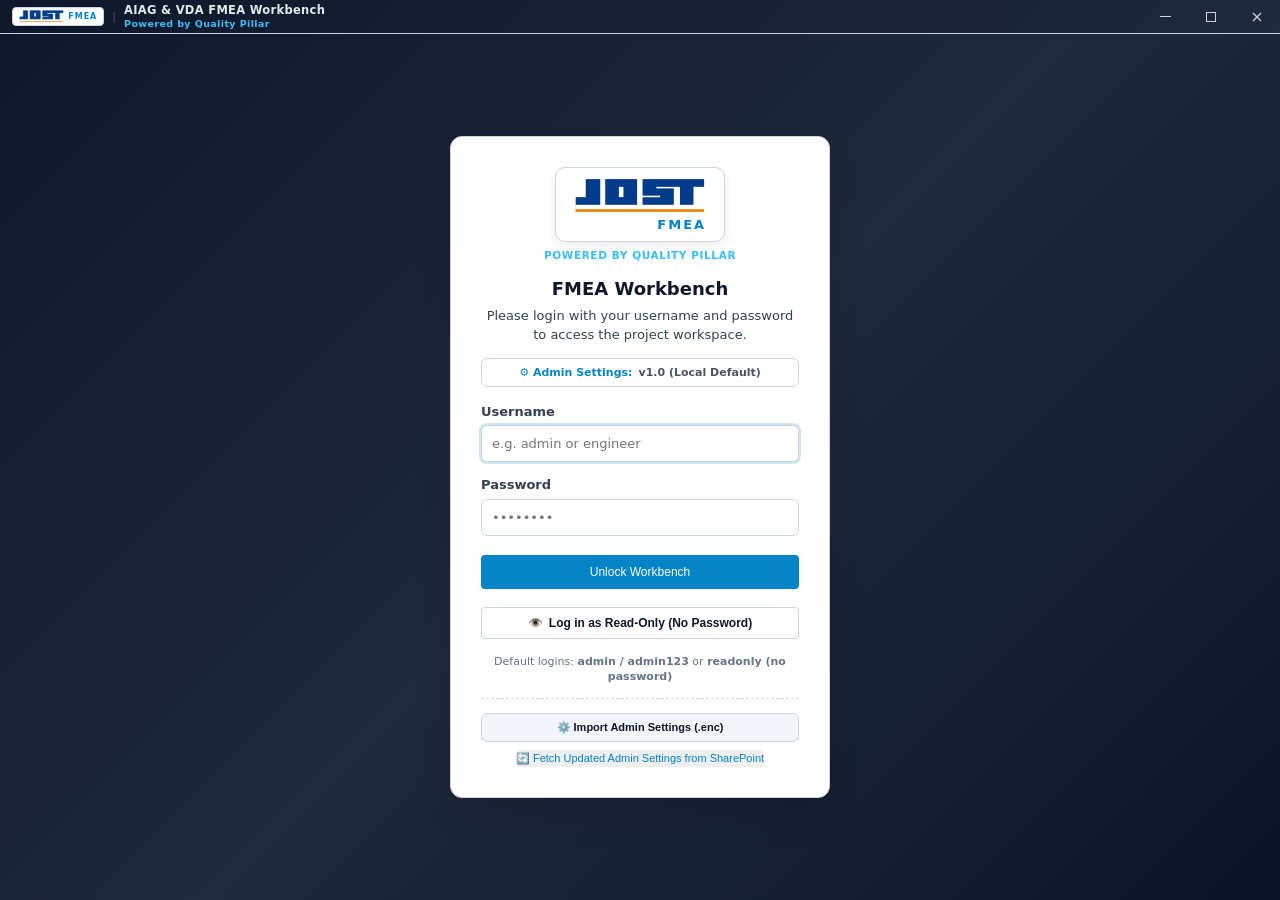
==== commit 14a49fe2: "style improved and revision compare improved" ====
--- a/index.html
+++ b/index.html
@@ -1591,67 +1591,54 @@
           </div>
         </div>
 
-        <!-- Revision Comparison Top Summary Tiles Banner -->
-        <div id="fmeaComparisonBanner"
-          style="display:none; background:#ffffff; border: 2px solid #0284c7; border-radius:8px; padding:12px 16px; margin-bottom:12px; box-shadow: 0 4px 10px rgba(0,0,0,0.08);">
-          <div
-            style="display:flex; justify-content:space-between; align-items:center; flex-wrap:wrap; gap:10px; margin-bottom:10px;">
-            <div style="display:flex; align-items:center; gap:10px;">
-              <span style="font-size:22px;">🔍</span>
+        <!-- Revision Comparison Top Summary Tiles Banner (Theme-Aware & Compact) -->
+        <div id="fmeaComparisonBanner" class="fmea-comparison-banner" style="display:none;">
+          <div class="cmp-banner-header">
+            <!-- Left: Title, Subtitle & Scope -->
+            <div class="cmp-banner-left">
+              <span class="cmp-banner-icon">🔍</span>
               <div>
-                <h4 style="margin:0; font-size:15px; font-weight:800; color:#0f172a;" id="cmpBannerTitle">FMEA Revision
-                  Comparison View</h4>
-                <div style="font-size:11px; color:#64748b; margin-top:1px;" id="cmpBannerSubtitle">Highlighting
-                  additions (Green), updates (Yellow), and deletions (Red) vs Baseline</div>
-              </div>
-            </div>
-            <div style="display:flex; align-items:center; gap:8px; flex-wrap:wrap;">
-              <!-- Mode Toggle -->
-              <div
-                style="display:flex; align-items:center; background:#f1f5f9; border:1px solid #cbd5e1; border-radius:6px; overflow:hidden; font-size:11px;">
-                <button id="cmpBtnElementMode" onclick="setCmpViewMode('element')"
-                  style="padding:4px 10px; border:none; cursor:pointer; font-weight:600; font-size:11px; transition:all 0.15s; background:#0284c7; color:#fff;"
+                <h4 class="cmp-banner-title" id="cmpBannerTitle">FMEA Revision Comparison View</h4>
+                <div class="cmp-banner-sub" id="cmpBannerSubtitle">Highlighting additions (Green), updates (Yellow), and deletions (Red) vs Baseline</div>
+              </div>
+            </div>
+
+            <!-- Center: Compact Stat Badges / Chips -->
+            <div class="cmp-chips-group">
+              <div class="cmp-chip cmp-chip-added" title="Added Items">
+                <span class="cmp-chip-count" id="cmpTileAdded">+0</span>
+                <span class="cmp-chip-label">Added</span>
+              </div>
+              <div class="cmp-chip cmp-chip-modified" title="Updated / Modified Items">
+                <span class="cmp-chip-count" id="cmpTileModified">0</span>
+                <span class="cmp-chip-label">Updated</span>
+              </div>
+              <div class="cmp-chip cmp-chip-deleted" title="Deleted Items">
+                <span class="cmp-chip-count" id="cmpTileDeleted">-0</span>
+                <span class="cmp-chip-label">Deleted</span>
+              </div>
+              <div class="cmp-chip cmp-chip-ratings" title="Severity, Occurrence, &amp; Detection Rating Changes">
+                <span class="cmp-chip-count" id="cmpTileRatings">0</span>
+                <span class="cmp-chip-label">Rating Δ</span>
+              </div>
+              <div class="cmp-chip cmp-chip-actions" title="Action Items Added or Updated">
+                <span class="cmp-chip-count" id="cmpTileActions">0</span>
+                <span class="cmp-chip-label">Actions</span>
+              </div>
+            </div>
+
+            <!-- Right: Action Buttons & Mode Toggle -->
+            <div class="cmp-banner-actions">
+              <div class="cmp-toggle-group">
+                <button id="cmpBtnElementMode" onclick="setCmpViewMode('element')" class="cmp-toggle-btn active"
                   title="Show only the selected sidebar element with comparison highlights">📌 Element View</button>
-                <button id="cmpBtnAllMode" onclick="setCmpViewMode('all')"
-                  style="padding:4px 10px; border:none; cursor:pointer; font-weight:600; font-size:11px; transition:all 0.15s; background:transparent; color:#475569;"
+                <button id="cmpBtnAllMode" onclick="setCmpViewMode('all')" class="cmp-toggle-btn"
                   title="Show all elements with comparison highlights">🌐 All Elements</button>
               </div>
-              <button class="btn btn-sm btn-outline" style="font-weight:600; color:#0f172a; border-color:#cbd5e1;"
-                onclick="openRevisionChangeReportModalFromComparison()">📊 View Summary List</button>
-              <button class="btn btn-sm btn-danger" style="font-weight:700; background:#ef4444; color:#fff;"
-                onclick="exitFmeaTableComparison()">❌ Exit Comparison View</button>
-            </div>
-          </div>
-
-          <!-- Tiles at top -->
-          <div style="display:grid; grid-template-columns: repeat(auto-fit, minmax(130px, 1fr)); gap:10px;">
-            <div
-              style="background:#dcfce7; border:1px solid #86efac; padding:8px 12px; border-radius:6px; text-align:center;">
-              <div style="font-size:20px; font-weight:800; color:#15803d;" id="cmpTileAdded">+0</div>
-              <div style="font-size:10px; font-weight:700; color:#166534; text-transform:uppercase;">Added (Green)</div>
-            </div>
-            <div
-              style="background:#fef9c3; border:1px solid #fde047; padding:8px 12px; border-radius:6px; text-align:center;">
-              <div style="font-size:20px; font-weight:800; color:#a16207;" id="cmpTileModified">0</div>
-              <div style="font-size:10px; font-weight:700; color:#854d0e; text-transform:uppercase;">Updated (Yellow)
-              </div>
-            </div>
-            <div
-              style="background:#fee2e2; border:1px solid #fca5a5; padding:8px 12px; border-radius:6px; text-align:center;">
-              <div style="font-size:20px; font-weight:800; color:#b91c1c;" id="cmpTileDeleted">-0</div>
-              <div style="font-size:10px; font-weight:700; color:#991b1b; text-transform:uppercase;">Deleted (Red)</div>
-            </div>
-            <div
-              style="background:#e0f2fe; border:1px solid #7dd3fc; padding:8px 12px; border-radius:6px; text-align:center;">
-              <div style="font-size:20px; font-weight:800; color:#0369a1;" id="cmpTileRatings">0</div>
-              <div style="font-size:10px; font-weight:700; color:#075985; text-transform:uppercase;">Rating Changes
-              </div>
-            </div>
-            <div
-              style="background:#faf5ff; border:1px solid #e9d5ff; padding:8px 12px; border-radius:6px; text-align:center;">
-              <div style="font-size:20px; font-weight:800; color:#7e22ce;" id="cmpTileActions">0</div>
-              <div style="font-size:10px; font-weight:700; color:#6b21a8; text-transform:uppercase;">Actions Updated
-              </div>
+              <button type="button" class="cmp-btn-report"
+                onclick="openRevisionChangeReportModalFromComparison()">📊 View Summary</button>
+              <button type="button" class="cmp-btn-exit"
+                onclick="exitFmeaTableComparison()">✕ Exit Comparison</button>
             </div>
           </div>
         </div>
@@ -7179,13 +7166,6 @@
       <div class="login-footer-text">
         Default logins: <strong>admin / admin123</strong> or <strong>readonly (no password)</strong>
       </div>
-      <div style="margin-top: 6px;">
-        <button type="button" class="btn btn-sm btn-link"
-          style="color: #ef4444; font-size: 11px; text-decoration: underline; padding: 0;"
-          onclick="openAdminPasswordResetBackdoor()">
-          🔑 Forgot Admin Password? (Emergency Reset)
-        </button>
-      </div>
 
       <div class="login-divider">
         <button type="button" class="btn btn-sm login-import-btn" onclick="triggerManualSettingsUpload()">
@@ -8489,7 +8469,7 @@
       </div>
 
       <!-- Segmented Tab Navigation Bar -->
-      <div style="background: #f8fafc; border-bottom: 1px solid #e2e8f0; padding: 8px 24px; display: flex; gap: 8px;">
+      <div style="background: var(--bg-card, #1e293b); border-bottom: 1px solid var(--border-color, #334155); padding: 8px 24px; display: flex; gap: 8px;">
         <button class="nav-tab-btn active" id="tabBtnRevisions" onclick="switchRevisionTab('revisions')">
           <span style="font-size: 14px;">📋</span> Revisions Management
         </button>
@@ -8498,7 +8478,7 @@
         </button>
       </div>
 
-      <div class="modal-body" style="flex: 1; overflow: hidden; padding: 16px; background: #ffffff;">
+      <div class="modal-body" style="flex: 1; overflow: hidden; padding: 16px; background: var(--bg-modal-body, #0b0f19); color: var(--text-primary, #f8fafc);">
 
         <!-- Tab 1: Revisions Management -->
         <div id="revisionTabRevisions" style="display: flex; gap: 16px; height: 100%; width: 100%;">
@@ -8609,29 +8589,78 @@
 
           <!-- Section 1: Create New Meeting Record (Left Panel) -->
           <div
-            style="flex: 1; min-width: 340px; display: flex; flex-direction: column; gap: 12px; overflow-y: auto; padding-right: 12px; border-right: 1px solid #e2e8f0;">
-            <div style="background: #fafafa; padding: 14px; border: 1px solid #cbd5e1; border-radius: 6px;">
-              <h3 style="font-size:14px; font-weight:700; color:#0f172a; margin-bottom:8px;">+ Create New Meeting Record
+            style="flex: 1; min-width: 340px; display: flex; flex-direction: column; gap: 12px; overflow-y: auto; padding-right: 12px; border-right: 1px solid var(--border-color, #334155);">
+            <div style="background: var(--bg-card, #1e293b); padding: 14px; border: 1px solid var(--border-card, #334155); border-radius: 6px;">
+              <h3 style="font-size:14px; font-weight:700; color:var(--text-primary, #f8fafc); margin-bottom:6px;">+ Create New Meeting Record
               </h3>
-              <p style="font-size:12px; color:#64748b; margin-bottom:12px;">Log review session details, attendees, key
+              <p style="font-size:12px; color:var(--text-muted, #94a3b8); margin-bottom:12px;">Log review session details, attendees, key
                 discussion points, and action items.</p>
               <form onsubmit="addMeetingRecord(event)" style="display: flex; flex-direction: column; gap: 10px;">
                 <div class="form-group">
-                  <label style="font-size:12px; font-weight:600;">Meeting Title / Purpose *</label>
-                  <input type="text" id="meetTitle" placeholder="e.g. DFMEA Gate 2 Review & Risk Sign-off" required>
+                  <label style="font-size:12px; font-weight:600; color:var(--text-primary, #f8fafc);">Meeting Title / Purpose *</label>
+                  <input type="text" id="meetTitle" placeholder="e.g. DFMEA Gate 2 Review & Risk Sign-off" required
+                    style="width:100%; font-size:12px; padding:7px 10px; border-radius:4px; background:var(--bg-input, #0f172a); color:var(--text-primary, #f8fafc); border:1px solid var(--border-color, #334155);">
                 </div>
+
+                <div style="display: flex; gap: 10px;">
+                  <div class="form-group" style="flex: 1.4;">
+                    <label style="font-size:12px; font-weight:600; color:var(--text-primary, #f8fafc);">Meeting Date &amp; Time *</label>
+                    <input type="datetime-local" id="meetDateTime" required
+                      style="width:100%; font-size:12px; padding:7px 10px; border-radius:4px; background:var(--bg-input, #0f172a); color:var(--text-primary, #f8fafc); border:1px solid var(--border-color, #334155);">
+                    <span style="font-size:10px; color:var(--text-muted, #94a3b8); margin-top:2px; display:block;">Editable for past / logged meetings</span>
+                  </div>
+                  <div class="form-group" style="flex: 1;">
+                    <label style="font-size:12px; font-weight:600; color:var(--text-primary, #f8fafc);">Duration (hrs) *</label>
+                    <input type="number" id="meetHours" min="0.1" max="48" step="any" value="1.0" placeholder="e.g. 1.5" required
+                      style="width:100%; font-size:12px; padding:7px 10px; border-radius:4px; background:var(--bg-input, #0f172a); color:var(--text-primary, #f8fafc); border:1px solid var(--border-color, #334155);">
+                    <span style="font-size:10px; color:var(--text-muted, #94a3b8); margin-top:2px; display:block;">Duration in hours</span>
+                  </div>
+                </div>
+
                 <div class="form-group">
-                  <label style="font-size:12px; font-weight:600;">Attendees *</label>
-                  <input type="text" id="meetAttendees" placeholder="e.g. J. Smith, A. Kumar, M. Chen" required>
+                  <div style="display:flex; justify-content:space-between; align-items:center; margin-bottom:5px;">
+                    <label style="font-size:12px; font-weight:600; color:var(--text-primary, #f8fafc); margin:0;">Attendees *</label>
+                    <button type="button" class="btn btn-sm" onclick="openAttendeeSearchModal('create')"
+                      style="background:#0284c7; color:#fff; font-size:11px; padding:3px 10px; border-radius:4px; font-weight:600; border:none; cursor:pointer; display:inline-flex; align-items:center; gap:4px;">
+                      ➕ Add Attendees
+                    </button>
+                  </div>
+
+                  <!-- Meeting Attendees List (Tags with Remove Button) -->
+                  <div id="meetAttendeesList"
+                    style="min-height:42px; max-height:110px; overflow-y:auto; padding:6px 8px; background:var(--bg-input, #0f172a); border:1px solid var(--border-color, #334155); border-radius:6px; display:flex; flex-wrap:wrap; gap:6px; align-items:center;">
+                    <!-- Tags rendered dynamically -->
+                  </div>
+                  <input type="hidden" id="meetAttendees" required>
+
+                  <!-- Manual external attendee add row -->
+                  <div style="display:flex; gap:6px; margin-top:5px;">
+                    <input type="text" id="customAttendeeInput_create" placeholder="Or type external name and press Enter..."
+                      style="flex:1; font-size:11px; padding:4px 8px; border-radius:4px; background:transparent; border:1px dashed var(--border-color, #334155); color:var(--text-primary, #f8fafc);"
+                      onkeydown="if(event.key==='Enter'){event.preventDefault(); addCustomAttendee('create');}">
+                    <button type="button" onclick="addCustomAttendee('create')"
+                      style="font-size:11px; padding:4px 8px; background:transparent; border:1px solid var(--border-color, #334155); color:var(--text-muted, #94a3b8); border-radius:4px; cursor:pointer;">
+                      + Add
+                    </button>
+                  </div>
                 </div>
+
                 <div class="form-group">
-                  <label style="font-size:12px; font-weight:600;">Key Discussion Points & Action Items *</label>
+                  <label style="font-size:12px; font-weight:600; color:var(--text-primary, #f8fafc);">Key Discussion Points &amp; Action Items *</label>
                   <textarea id="meetNotes" rows="4"
                     placeholder="Enter key meeting minutes, risk review notes, and open action items..."
-                    required></textarea>
+                    required
+                    style="width:100%; font-size:12px; padding:7px 10px; border-radius:4px; background:var(--bg-input, #0f172a); color:var(--text-primary, #f8fafc); border:1px solid var(--border-color, #334155); resize:vertical;"></textarea>
                 </div>
-                <button type="submit" class="btn btn-primary" style="padding:8px; font-weight:600;">+ Add Meeting
-                  Record</button>
+
+                <div style="padding: 9px 12px; background: rgba(217, 119, 6, 0.12); border: 1px solid rgba(217, 119, 6, 0.35); border-radius: 6px; font-size: 11px; color: #fbbf24; line-height: 1.4; display: flex; align-items: flex-start; gap: 8px;">
+                  <span style="font-size: 14px; flex-shrink:0;">⚠️</span>
+                  <span><strong>Permanent Record Notice:</strong> Once confirmed, this entry is locked and <strong>cannot be edited or deleted</strong> without an <strong>Administrator</strong> login.</span>
+                </div>
+
+                <button type="submit" class="btn btn-primary" style="padding:9px; font-weight:600; font-size:13px; display:flex; align-items:center; justify-content:center; gap:6px;">
+                  + Confirm &amp; Add Meeting Record
+                </button>
               </form>
             </div>
           </div>
@@ -8640,11 +8669,25 @@
           <div
             style="flex: 1.2; display: flex; flex-direction: column; gap: 12px; overflow-y: auto; padding-left: 4px;">
             <div
-              style="background: #f8fafc; padding: 14px; border: 1px solid #cbd5e1; border-radius: 6px; flex: 1; display: flex; flex-direction: column;">
-              <h3 style="font-size:14px; font-weight:700; color:#0f172a; margin-bottom:4px;">🤝 Meeting Minutes &
-                History Log (View All Entries)</h3>
-              <p style="font-size:12px; color:#64748b; margin-bottom:10px;">Review all logged team meeting minutes,
-                attendee records, and action items.</p>
+              style="background: var(--bg-card, #1e293b); padding: 14px; border: 1px solid var(--border-card, #334155); border-radius: 6px; flex: 1; display: flex; flex-direction: column;">
+              <div style="display: flex; justify-content: space-between; align-items: flex-start; gap: 10px; margin-bottom: 8px;">
+                <div>
+                  <h3 style="font-size:14px; font-weight:700; color:var(--panel-title-color, var(--text-primary, #f8fafc)); margin:0 0 3px 0;">🤝 Meeting Minutes &amp; History Log</h3>
+                  <p style="font-size:11.5px; color:var(--text-muted, #94a3b8); margin:0;">Review logged meetings, attendee participation, and action items.</p>
+                </div>
+                <div style="display: flex; gap: 6px; align-items: center; flex-shrink: 0;">
+                  <button type="button" class="btn btn-sm" onclick="exportMeetingsPDF()"
+                    style="background: rgba(239, 68, 68, 0.15); border: 1px solid #ef4444; color: #f87171; font-size: 11px; padding: 4px 9px; border-radius: 4px; cursor: pointer; display: flex; align-items: center; gap: 4px; font-weight: 600;"
+                    title="Export all meeting records and CFT attendance matrix to PDF">
+                    <span>📄</span> PDF
+                  </button>
+                  <button type="button" class="btn btn-sm" onclick="exportMeetingsExcel()"
+                    style="background: rgba(16, 185, 129, 0.15); border: 1px solid #10b981; color: #34d399; font-size: 11px; padding: 4px 9px; border-radius: 4px; cursor: pointer; display: flex; align-items: center; gap: 4px; font-weight: 600;"
+                    title="Export all meeting records and CFT attendance matrix to Excel (.xls)">
+                    <span>📊</span> Excel
+                  </button>
+                </div>
+              </div>
               <div id="meetingRecordsList" style="flex: 1; overflow-y: auto; min-height: 250px;">
                 <!-- Meeting Records List -->
               </div>
@@ -8653,6 +8696,134 @@
 
         </div>
 
+      </div>
+    </div>
+  </div>
+
+  <!-- Edit Meeting Record Modal (Admin Only) -->
+  <div id="editMeetingModal" class="modal" style="display:none; z-index:100060;">
+    <div class="modal-content" style="max-width: 650px; background: var(--bg-card, #1e293b); border: 1px solid var(--border-modal, #334155); color: var(--text-primary, #f8fafc); border-radius: 8px; box-shadow: 0 20px 40px rgba(0,0,0,0.5);">
+      <div class="modal-header" style="background: linear-gradient(135deg, #0f172a 0%, #1e293b 100%); color:#fff; padding:12px 18px; border-bottom:1px solid var(--border-color, #334155); display:flex; justify-content:space-between; align-items:center;">
+        <h3 style="margin:0; font-size:15px; display:flex; align-items:center; gap:8px;">
+          <span>✏️</span> Edit Meeting Record <span style="font-size:11px; background:#0284c7; padding:2px 8px; border-radius:4px; font-weight:600; color:#fff;">Admin Mode</span>
+        </h3>
+        <span class="close-btn" style="color:#fff; cursor:pointer; font-size:20px;" onclick="closeModal('editMeetingModal')">&times;</span>
+      </div>
+      <div class="modal-body" style="padding: 16px 20px; display:flex; flex-direction:column; gap:12px; background: var(--bg-modal-body, #0b0f19);">
+        <input type="hidden" id="editMeetId">
+        
+        <div class="form-group">
+          <label style="font-size:12px; font-weight:600; color:var(--text-primary, #f8fafc);">Meeting Title / Purpose *</label>
+          <input type="text" id="editMeetTitle" required style="width:100%; font-size:12px; padding:7px 10px; border-radius:4px; background:var(--bg-input, #0f172a); color:var(--text-primary, #f8fafc); border:1px solid var(--border-color, #334155);">
+        </div>
+
+        <div style="display: flex; gap: 10px;">
+          <div class="form-group" style="flex: 1.4;">
+            <label style="font-size:12px; font-weight:600; color:var(--text-primary, #f8fafc);">Meeting Date &amp; Time *</label>
+            <input type="datetime-local" id="editMeetDateTime" required style="width:100%; font-size:12px; padding:7px 10px; border-radius:4px; background:var(--bg-input, #0f172a); color:var(--text-primary, #f8fafc); border:1px solid var(--border-color, #334155);">
+          </div>
+          <div class="form-group" style="flex: 1;">
+            <label style="font-size:12px; font-weight:600; color:var(--text-primary, #f8fafc);">Duration (hrs) *</label>
+            <input type="number" id="editMeetHours" min="0.1" max="48" step="any" required style="width:100%; font-size:12px; padding:7px 10px; border-radius:4px; background:var(--bg-input, #0f172a); color:var(--text-primary, #f8fafc); border:1px solid var(--border-color, #334155);">
+          </div>
+        </div>
+
+        <div class="form-group">
+          <div style="display:flex; justify-content:space-between; align-items:center; margin-bottom:5px;">
+            <label style="font-size:12px; font-weight:600; color:var(--text-primary, #f8fafc); margin:0;">Attendees *</label>
+            <button type="button" class="btn btn-sm" onclick="openAttendeeSearchModal('edit')"
+              style="background:#0284c7; color:#fff; font-size:11px; padding:3px 10px; border-radius:4px; font-weight:600; border:none; cursor:pointer; display:inline-flex; align-items:center; gap:4px;">
+              ➕ Add Attendees
+            </button>
+          </div>
+
+          <!-- Meeting Attendees List (Tags with Remove Button) -->
+          <div id="editMeetAttendeesList"
+            style="min-height:42px; max-height:110px; overflow-y:auto; padding:6px 8px; background:var(--bg-input, #0f172a); border:1px solid var(--border-color, #334155); border-radius:6px; display:flex; flex-wrap:wrap; gap:6px; align-items:center;">
+            <!-- Tags rendered dynamically -->
+          </div>
+          <input type="hidden" id="editMeetAttendees" required>
+
+          <!-- Manual external attendee add row -->
+          <div style="display:flex; gap:6px; margin-top:5px;">
+            <input type="text" id="customAttendeeInput_edit" placeholder="Or type external name and press Enter..."
+              style="flex:1; font-size:11px; padding:4px 8px; border-radius:4px; background:transparent; border:1px dashed var(--border-color, #334155); color:var(--text-primary, #f8fafc);"
+              onkeydown="if(event.key==='Enter'){event.preventDefault(); addCustomAttendee('edit');}">
+            <button type="button" onclick="addCustomAttendee('edit')"
+              style="font-size:11px; padding:4px 8px; background:transparent; border:1px solid var(--border-color, #334155); color:var(--text-muted, #94a3b8); border-radius:4px; cursor:pointer;">
+              + Add
+            </button>
+          </div>
+        </div>
+
+        <div class="form-group">
+          <label style="font-size:12px; font-weight:600; color:var(--text-primary, #f8fafc);">Key Discussion Points &amp; Action Items *</label>
+          <textarea id="editMeetNotes" rows="4" required style="width:100%; font-size:12px; padding:7px 10px; border-radius:4px; background:var(--bg-input, #0f172a); color:var(--text-primary, #f8fafc); border:1px solid var(--border-color, #334155); resize:vertical;"></textarea>
+        </div>
+      </div>
+      <div class="modal-footer" style="padding:12px 20px; background:var(--bg-card, #1e293b); border-top:1px solid var(--border-color, #334155); display:flex; justify-content:flex-end; gap:10px;">
+        <button type="button" class="btn btn-secondary" onclick="closeModal('editMeetingModal')" style="padding:6px 14px; font-size:12px;">Cancel</button>
+        <button type="button" class="btn btn-primary" onclick="saveEditedMeetingRecord()" style="padding:6px 16px; font-size:12px; font-weight:600;">💾 Save Changes</button>
+      </div>
+    </div>
+  </div>
+
+  <!-- 14. Attendee Search & Selection Modal (Popup) -->
+  <div id="attendeeSearchModal" class="modal" style="display:none; z-index:100070;">
+    <div class="modal-content" style="max-width: 520px; background: var(--bg-card, #1e293b); border: 1px solid var(--border-modal, #334155); color: var(--text-primary, #f8fafc); border-radius: 8px; box-shadow: 0 20px 40px rgba(0,0,0,0.6); overflow:hidden;">
+      <div class="modal-header" style="background: linear-gradient(135deg, #0f172a 0%, #1e293b 100%); color:#fff; padding:12px 18px; border-bottom:1px solid var(--border-color, #334155); display:flex; justify-content:space-between; align-items:center;">
+        <h3 style="margin:0; font-size:15px; display:flex; align-items:center; gap:8px;">
+          <span>👥</span> Select Meeting Attendees
+        </h3>
+        <span class="close-btn" style="color:#fff; cursor:pointer; font-size:20px;" onclick="closeModal('attendeeSearchModal')">&times;</span>
+      </div>
+      <div class="modal-body" style="padding: 14px 18px; background: var(--bg-modal-body, #0b0f19); display:flex; flex-direction:column; gap:10px;">
+        <!-- Search input -->
+        <div style="position:relative;">
+          <span style="position:absolute; left:10px; top:50%; transform:translateY(-50%); font-size:13px; color:var(--text-muted, #94a3b8); pointer-events:none;">🔍</span>
+          <input type="text" id="attendeeModalSearchInput" placeholder="Type to search user by name, role, department..."
+            oninput="filterAttendeeSearchModal(this.value)"
+            style="width:100%; padding:8px 12px 8px 32px; font-size:12px; border-radius:6px; background:var(--bg-input, #0f172a); color:var(--text-primary, #f8fafc); border:1px solid var(--border-color, #334155);"
+            autocomplete="off">
+        </div>
+
+        <div style="display:flex; justify-content:space-between; align-items:center; font-size:11px; color:var(--text-muted, #94a3b8); padding:0 2px;">
+          <span>Project &amp; System Directory</span>
+          <span id="attendeeModalCountBadge">0 members</span>
+        </div>
+
+        <!-- Scrollable list of matching users -->
+        <div id="attendeeModalUserList" style="max-height:280px; overflow-y:auto; display:flex; flex-direction:column; gap:6px; padding-right:2px;">
+          <!-- Dynamically populated -->
+        </div>
+      </div>
+      <div class="modal-footer" style="padding:10px 18px; background:var(--bg-card, #1e293b); border-top:1px solid var(--border-color, #334155); display:flex; justify-content:space-between; align-items:center;">
+        <span id="attendeeModalSelectedSummary" style="font-size:12px; color:var(--text-primary, #f8fafc); font-weight:600;">0 attendees in meeting</span>
+        <button type="button" class="btn btn-primary" onclick="closeModal('attendeeSearchModal')" style="padding:6px 16px; font-size:12px; font-weight:600;">
+          ✓ Done
+        </button>
+      </div>
+    </div>
+  </div>
+
+  <!-- 15. Meeting Record Details Modal (View Complete Details) -->
+  <div id="meetingDetailsModal" class="modal" style="display:none; z-index:100065;">
+    <div class="modal-content" style="max-width: 680px; background: var(--bg-card, #1e293b); border: 1px solid var(--border-modal, #334155); color: var(--text-primary, #f8fafc); border-radius: 8px; box-shadow: 0 20px 40px rgba(0,0,0,0.6); overflow:hidden;">
+      <div class="modal-header" style="background: linear-gradient(135deg, #0f172a 0%, #1e293b 100%); color:#fff; padding:12px 18px; border-bottom:1px solid var(--border-color, #334155); display:flex; justify-content:space-between; align-items:center;">
+        <h3 id="viewMeetModalTitle" style="margin:0; font-size:15px; display:flex; align-items:center; gap:8px;">
+          <span>🤝</span> <span>Meeting Record Details</span>
+        </h3>
+        <span class="close-btn" style="color:#fff; cursor:pointer; font-size:20px;" onclick="closeModal('meetingDetailsModal')">&times;</span>
+      </div>
+      <div id="viewMeetModalBody" class="modal-body" style="padding: 18px 20px; display:flex; flex-direction:column; gap:12px; background: var(--bg-modal-body, #0b0f19); max-height: 72vh; overflow-y: auto;">
+        <!-- Populated dynamically by viewMeetingRecordDetails(id) -->
+      </div>
+      <div class="modal-footer" style="padding:10px 18px; background:var(--bg-card, #1e293b); border-top:1px solid var(--border-color, #334155); display:flex; justify-content:space-between; align-items:center;">
+        <button type="button" class="btn btn-sm btn-outline" id="viewMeetExportBtn" onclick="exportCurrentViewMeetingPDF()"
+          style="border-color:#ef4444; color:#f87171; background:transparent; font-size:11.5px; padding:4px 12px; border-radius:4px; cursor:pointer; display:flex; align-items:center; gap:5px;">
+          <span>📄</span> Print / PDF
+        </button>
+        <button type="button" class="btn btn-secondary" onclick="closeModal('meetingDetailsModal')" style="padding:5px 16px; font-size:12px;">Close</button>
       </div>
     </div>
   </div>
--- a/style.css
+++ b/style.css
@@ -7665,3 +7665,277 @@
   50% { left: 40%; width: 50%; }
   100% { left: 100%; width: 30%; }
 }
+
+/* ═══ Revision Comparison Banner (Theme-Aware & Compact) ═══ */
+.fmea-comparison-banner {
+  background: var(--bg-card, #ffffff);
+  border: 1px solid var(--border-card, #cbd5e1);
+  border-left: 4px solid var(--accent-color, #0284c7);
+  border-radius: 6px;
+  padding: 6px 12px;
+  margin-bottom: 8px;
+  box-shadow: 0 2px 8px rgba(0, 0, 0, 0.08);
+  transition: all 0.2s ease;
+}
+
+[data-theme="dark"] .fmea-comparison-banner,
+[data-theme="black"] .fmea-comparison-banner,
+body.dark-theme .fmea-comparison-banner,
+body.black-theme .fmea-comparison-banner {
+  background: linear-gradient(135deg, #0b1120 0%, #0f172a 100%);
+  border-color: #334155;
+  border-left-color: #38bdf8;
+  box-shadow: 0 4px 16px rgba(0, 0, 0, 0.45);
+}
+
+.cmp-banner-header {
+  display: flex;
+  justify-content: space-between;
+  align-items: center;
+  flex-wrap: wrap;
+  gap: 8px 12px;
+}
+
+.cmp-banner-left {
+  display: flex;
+  align-items: center;
+  gap: 8px;
+  min-width: 200px;
+}
+
+.cmp-banner-icon {
+  font-size: 15px;
+  display: flex;
+  align-items: center;
+  justify-content: center;
+  width: 26px;
+  height: 26px;
+  border-radius: 6px;
+  background: rgba(2, 132, 199, 0.12);
+  color: var(--accent-color, #0284c7);
+  border: 1px solid rgba(2, 132, 199, 0.25);
+  flex-shrink: 0;
+}
+
+.cmp-banner-title {
+  margin: 0;
+  font-size: 13px;
+  font-weight: 700;
+  color: var(--text-primary, #0f172a);
+  line-height: 1.2;
+}
+
+[data-theme="dark"] .cmp-banner-title,
+[data-theme="black"] .cmp-banner-title,
+body.dark-theme .cmp-banner-title,
+body.black-theme .cmp-banner-title {
+  color: #f8fafc;
+}
+
+.cmp-banner-sub {
+  font-size: 10.5px;
+  color: var(--text-muted, #64748b);
+  line-height: 1.3;
+  margin-top: 1px;
+}
+
+[data-theme="dark"] .cmp-banner-sub,
+[data-theme="black"] .cmp-banner-sub,
+body.dark-theme .cmp-banner-sub,
+body.black-theme .cmp-banner-sub {
+  color: #94a3b8;
+}
+
+.cmp-chips-group {
+  display: flex;
+  align-items: center;
+  gap: 6px;
+  flex-wrap: wrap;
+}
+
+.cmp-chip {
+  display: inline-flex;
+  align-items: center;
+  gap: 4px;
+  padding: 3px 8px;
+  border-radius: 4px;
+  font-size: 11px;
+  font-weight: 600;
+  line-height: 1;
+  transition: transform 0.1s ease;
+}
+
+.cmp-chip-count {
+  font-weight: 800;
+  font-size: 11.5px;
+}
+
+.cmp-chip-label {
+  font-size: 9.5px;
+  font-weight: 700;
+  opacity: 0.95;
+  text-transform: uppercase;
+  letter-spacing: 0.3px;
+}
+
+/* Added (Green) */
+.cmp-chip-added {
+  background: #dcfce7;
+  border: 1px solid #86efac;
+  color: #15803d;
+}
+[data-theme="dark"] .cmp-chip-added,
+[data-theme="black"] .cmp-chip-added,
+body.dark-theme .cmp-chip-added,
+body.black-theme .cmp-chip-added {
+  background: rgba(34, 197, 94, 0.16);
+  border-color: rgba(34, 197, 94, 0.45);
+  color: #4ade80;
+}
+
+/* Updated (Yellow / Amber) */
+.cmp-chip-modified {
+  background: #fef9c3;
+  border: 1px solid #fde047;
+  color: #a16207;
+}
+[data-theme="dark"] .cmp-chip-modified,
+[data-theme="black"] .cmp-chip-modified,
+body.dark-theme .cmp-chip-modified,
+body.black-theme .cmp-chip-modified {
+  background: rgba(234, 179, 8, 0.16);
+  border-color: rgba(234, 179, 8, 0.45);
+  color: #fde047;
+}
+
+/* Deleted (Red) */
+.cmp-chip-deleted {
+  background: #fee2e2;
+  border: 1px solid #fca5a5;
+  color: #b91c1c;
+}
+[data-theme="dark"] .cmp-chip-deleted,
+[data-theme="black"] .cmp-chip-deleted,
+body.dark-theme .cmp-chip-deleted,
+body.black-theme .cmp-chip-deleted {
+  background: rgba(239, 68, 68, 0.16);
+  border-color: rgba(239, 68, 68, 0.45);
+  color: #fca5a5;
+}
+
+/* Rating Changes (Sky / Blue) */
+.cmp-chip-ratings {
+  background: #e0f2fe;
+  border: 1px solid #7dd3fc;
+  color: #0369a1;
+}
+[data-theme="dark"] .cmp-chip-ratings,
+[data-theme="black"] .cmp-chip-ratings,
+body.dark-theme .cmp-chip-ratings,
+body.black-theme .cmp-chip-ratings {
+  background: rgba(56, 189, 248, 0.16);
+  border-color: rgba(56, 189, 248, 0.45);
+  color: #38bdf8;
+}
+
+/* Actions (Purple) */
+.cmp-chip-actions {
+  background: #faf5ff;
+  border: 1px solid #e9d5ff;
+  color: #7e22ce;
+}
+[data-theme="dark"] .cmp-chip-actions,
+[data-theme="black"] .cmp-chip-actions,
+body.dark-theme .cmp-chip-actions,
+body.black-theme .cmp-chip-actions {
+  background: rgba(168, 85, 247, 0.16);
+  border-color: rgba(168, 85, 247, 0.45);
+  color: #c084fc;
+}
+
+/* Action Buttons & Toggle */
+.cmp-banner-actions {
+  display: flex;
+  align-items: center;
+  gap: 6px;
+  flex-wrap: wrap;
+}
+
+.cmp-toggle-group {
+  display: flex;
+  align-items: center;
+  background: var(--bg-app, #f1f5f9);
+  border: 1px solid var(--border-card, #cbd5e1);
+  border-radius: 4px;
+  overflow: hidden;
+  padding: 1px;
+}
+
+[data-theme="dark"] .cmp-toggle-group,
+[data-theme="black"] .cmp-toggle-group,
+body.dark-theme .cmp-toggle-group,
+body.black-theme .cmp-toggle-group {
+  background: #0f172a;
+  border-color: #334155;
+}
+
+.cmp-toggle-btn {
+  padding: 3px 8px;
+  border: none;
+  cursor: pointer;
+  font-weight: 600;
+  font-size: 10.5px;
+  transition: all 0.15s;
+  background: transparent;
+  color: var(--text-muted, #64748b);
+  border-radius: 3px;
+}
+
+.cmp-toggle-btn.active {
+  background: #0284c7;
+  color: #ffffff;
+}
+
+.cmp-btn-report {
+  font-weight: 600;
+  font-size: 10.5px;
+  padding: 3px 9px;
+  border-radius: 4px;
+  background: var(--panel-bg, #ffffff);
+  color: var(--text-primary, #0f172a);
+  border: 1px solid var(--border-card, #cbd5e1);
+  cursor: pointer;
+  transition: all 0.15s ease;
+}
+
+[data-theme="dark"] .cmp-btn-report,
+[data-theme="black"] .cmp-btn-report,
+body.dark-theme .cmp-btn-report,
+body.black-theme .cmp-btn-report {
+  background: #1e293b;
+  color: #f1f5f9;
+  border-color: #475569;
+}
+
+.cmp-btn-report:hover {
+  background: rgba(2, 132, 199, 0.15);
+  border-color: #0284c7;
+  color: #38bdf8;
+}
+
+.cmp-btn-exit {
+  font-weight: 700;
+  font-size: 10.5px;
+  padding: 3px 9px;
+  border-radius: 4px;
+  background: rgba(239, 68, 68, 0.15);
+  border: 1px solid #ef4444;
+  color: #ef4444;
+  cursor: pointer;
+  transition: all 0.15s ease;
+}
+
+.cmp-btn-exit:hover {
+  background: #ef4444;
+  color: #ffffff;
+}
